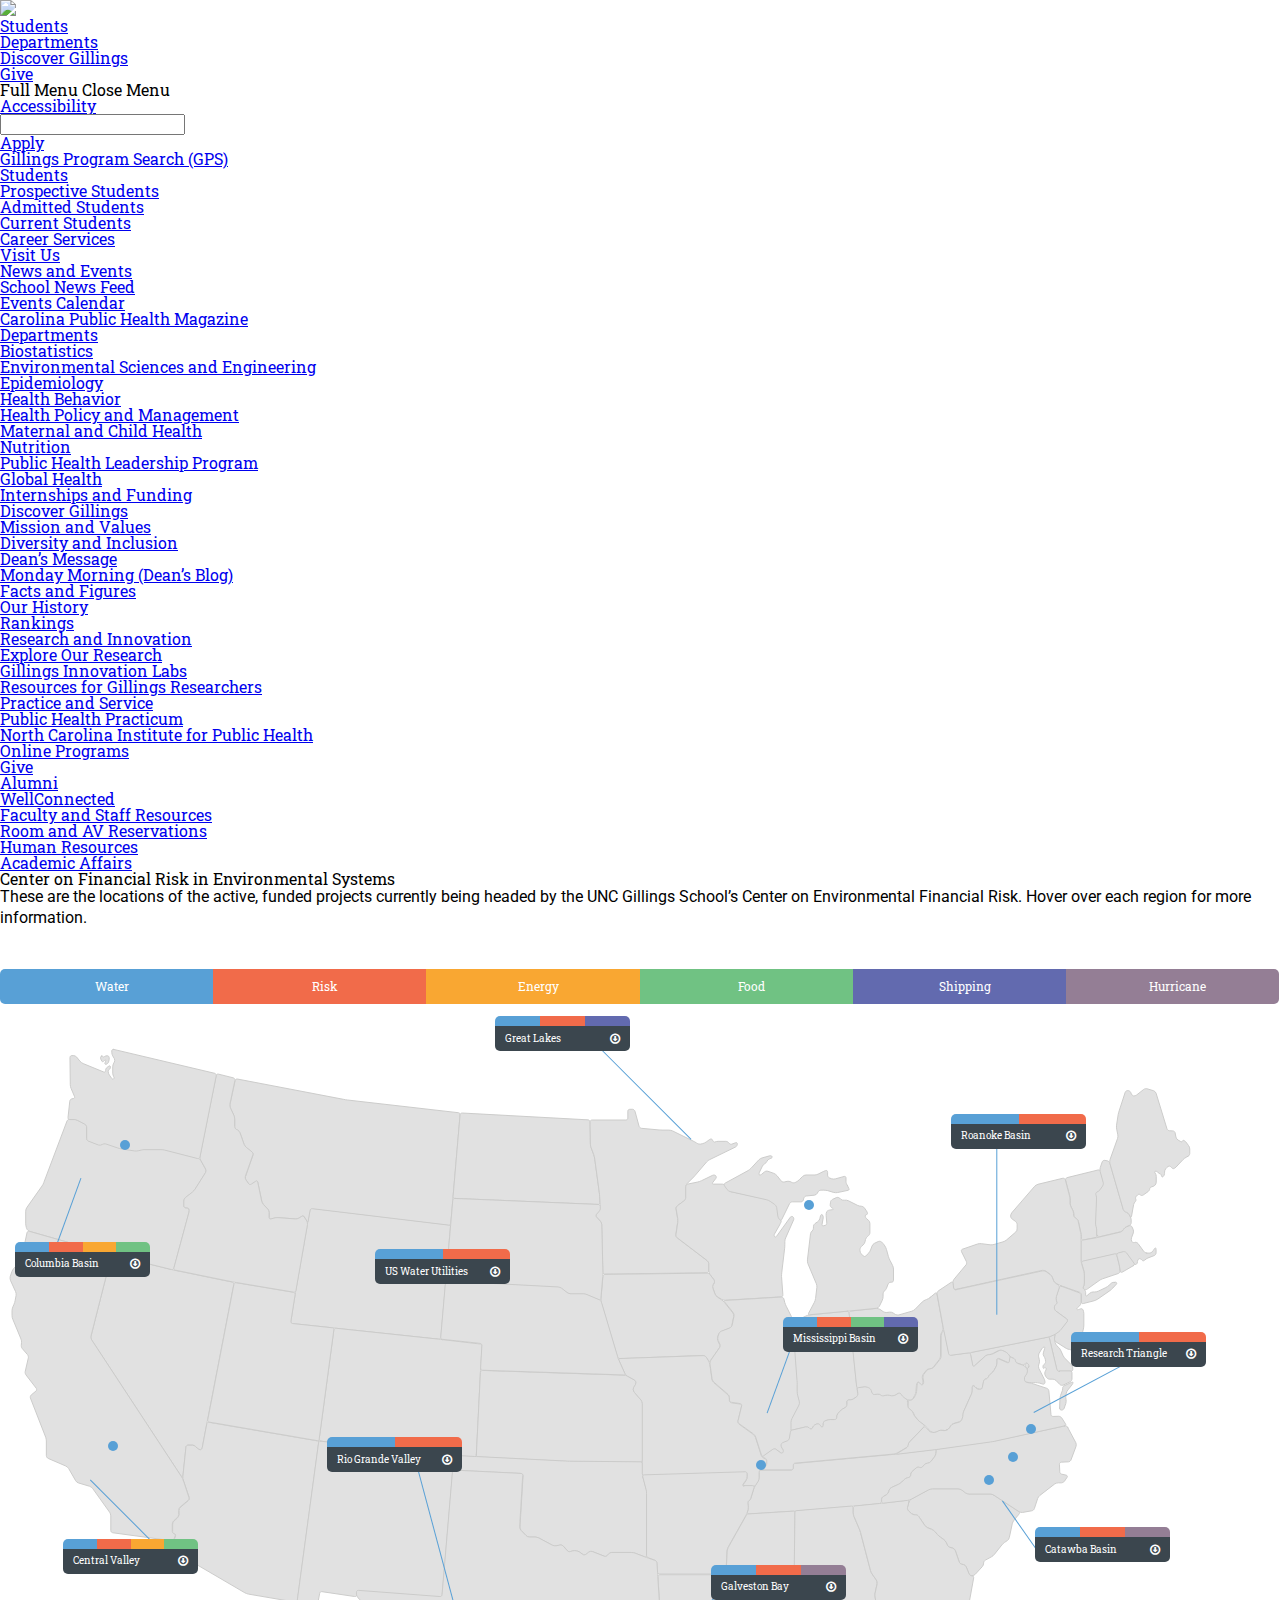
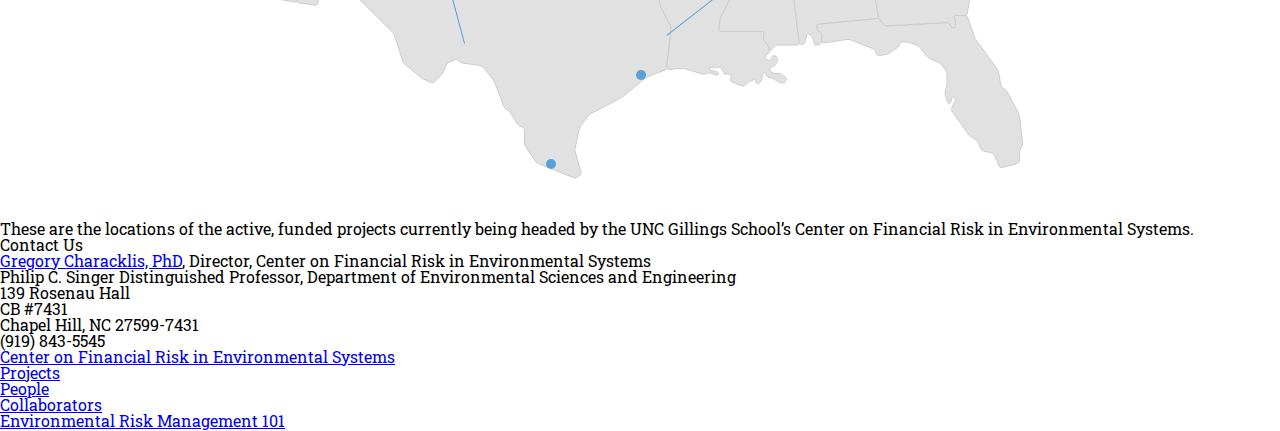
==== index.html @ cd3df19e "fontawesome" ====
<!DOCTYPE html>
<html>
<head>
    <meta charset="utf-8">
    <meta name="viewport" content="width=device-width, initial-scale=1">
    <title>Map</title>
    <link rel="stylesheet" type="text/css" href="https://sph.unc.edu/wp-content/themes/sph-wp-theme-2014/css/style.css"/>
    <link href="https://maxcdn.bootstrapcdn.com/font-awesome/4.7.0/css/font-awesome.min.css" rel="stylesheet" integrity="sha384-wvfXpqpZZVQGK6TAh5PVlGOfQNHSoD2xbE+QkPxCAFlNEevoEH3Sl0sibVcOQVnN" crossorigin="anonymous">
    <link rel="stylesheet" href="assets/icomoon/style.css">
    <link rel="stylesheet" href="public/css/style.css">
    <link href="https://fonts.googleapis.com/css?family=Roboto:300,400,500|Roboto+Slab" rel="stylesheet">

</head>
<body>
    <header class="header_bu" style="border-top:none;">

        <div class="container">
            <!-- TODO: Logo needs retina -->
            <div class="row clearfix">
                <div class="col-lg-12 bu-header-wrap">
                    <div class="bu-header-wrap-inner">
                        <!-- iModules Logo Scraper BEGIN -->
                        <a href="http://sph.unc.edu" class="header_logo">
                            <img src="http://sph.unc.edu/wp-content/themes/sph-wp-theme-2014/images/logo_bu_header.png">
                        </a>
                        <!-- iModules Logo Scraper END -->

                        <div class="buh-quicklinks-wrap">
                            <li id="menu-item-273833" class="menu-item menu-item-type-post_type menu-item-object-students menu-item-273833"><a href="http://sph.unc.edu/students/students-home/">Students</a></li>
                            <li id="menu-item-273834" class="menu-item menu-item-type-post_type menu-item-object-resource-pages menu-item-273834"><a href="http://sph.unc.edu/resource-pages/sph-departments/">Departments</a></li>
                            <li id="menu-item-273836" class="menu-item menu-item-type-post_type menu-item-object-resource-pages menu-item-273836"><a href="http://sph.unc.edu/resource-pages/about-the-school/">Discover Gillings</a></li>
                            <li id="menu-item-303983" class="menu-item menu-item-type-post_type menu-item-object-gift menu-item-303983"><a href="http://sph.unc.edu/gift/campaign/">Give</a></li>
                        </div>

                        <div class="buh-buttons-wrap">
                            <div id="buh_tog" class="tog closed">
                                <span class="tog_text_closed">Full Menu</span>
                                <span class="tog_text_open">Close Menu</span>
                                <span class="burger"></span>
                            </div>
                            <ul class="social_bar">
                                <li id="menu-item-205423" class="facebook menu-item menu-item-type-custom menu-item-object-custom menu-item-205423 main_nav_li"><a href="https://www.facebook.com/UNCpublichealth"></a></li>
                                <li id="menu-item-205424" class="twitter menu-item menu-item-type-custom menu-item-object-custom menu-item-205424 main_nav_li"><a href="https://twitter.com/uncpublichealth"></a></li>
                                <li id="menu-item-205425" class="flickr menu-item menu-item-type-custom menu-item-object-custom menu-item-205425 main_nav_li"><a href="https://www.flickr.com/photos/uncsph/collections/"></a></li>
                                <li id="menu-item-205426" class="youtube menu-item menu-item-type-custom menu-item-object-custom menu-item-205426 main_nav_li"><a href="https://www.youtube.com/user/UNCpublichealth"></a></li>
                                <li id="menu-item-205429" class="linkedin menu-item menu-item-type-custom menu-item-object-custom menu-item-205429 main_nav_li"><a href="http://www.linkedin.com/groups/UNC-Gillings-School-Global-Public-828397/about"></a></li>
                            </ul>
                            <p class="text-center">
                                <a id="accessibility_link" href="http://digitalaccess.unc.edu/report">Accessibility</a>
                            </p>
                        </div>

                        <div class="buh-search-wrap">
                            <form role="search" method="get" action="http://sph.unc.edu/">
                                <input type="search" class="buh-search" value="" name="s" title="Search for:">
                            </form>
                        </div>

                        <div style="clear:both;"></div>
                    </div><!-- .bu-header-wrap-inner -->
                </div><!-- bu-header-wrap col -->
            </div><!-- row -->
        </div><!-- container -->

        <div class="buh-drawer-wrap">
            <div class="buh-drawer">
                <div class="container">
                    <div class="row">
                        <div class="col-lg-10 col-lg-offset-1">
                            <ul id="menu-home-page-open-menu" class="main_nav"><li id="menu-item-273757" class="menu-item menu-item-type-post_type menu-item-object-students menu-item-273757 li_depth_0 main_nav_li"><a href="http://sph.unc.edu/students/how-to-apply/">Apply</a></li>
                                <li id="menu-item-273765" class="menu-item menu-item-type-custom menu-item-object-custom menu-item-273765 li_depth_0 main_nav_li"><a href="http://sph.unc.edu/gps/">Gillings Program Search (GPS)</a></li>
                                <li id="menu-item-273758" class="menu-item menu-item-type-post_type menu-item-object-students menu-item-has-children menu-item-273758 li_depth_0 main_nav_li"><a href="http://sph.unc.edu/students/students-home/">Students</a>
                                    <ul class="ul_depth_0 sub_menu">
                                        <li id="menu-item-273759" class="menu-item menu-item-type-post_type menu-item-object-students menu-item-273759 li_depth_1"><a href="http://sph.unc.edu/students/prospective-students/">Prospective Students</a></li>
                                        <li id="menu-item-273760" class="menu-item menu-item-type-post_type menu-item-object-students menu-item-273760 li_depth_1"><a href="http://sph.unc.edu/students/admitted-students/">Admitted Students</a></li>
                                        <li id="menu-item-273761" class="menu-item menu-item-type-post_type menu-item-object-students menu-item-273761 li_depth_1"><a href="http://sph.unc.edu/students/current-students/">Current Students</a></li>
                                        <li id="menu-item-273763" class="menu-item menu-item-type-post_type menu-item-object-students menu-item-273763 li_depth_1"><a href="http://sph.unc.edu/students/career-services/">Career Services</a></li>
                                        <li id="menu-item-273764" class="menu-item menu-item-type-post_type menu-item-object-students menu-item-273764 li_depth_1"><a href="http://sph.unc.edu/students/visit-us/">Visit Us</a></li>
                                    </ul>
                                </li>
                                <li id="menu-item-273793" class="menu-item menu-item-type-post_type menu-item-object-comm menu-item-has-children menu-item-273793 li_depth_0 main_nav_li"><a href="http://sph.unc.edu/comm/sph-news/">News and Events</a>
                                    <ul class="ul_depth_0 sub_menu">
                                        <li id="menu-item-281294" class="menu-item menu-item-type-custom menu-item-object-custom menu-item-281294 li_depth_1"><a href="https://sph.unc.edu/category/school_news/">School News Feed</a></li>
                                        <li id="menu-item-273794" class="menu-item menu-item-type-custom menu-item-object-custom menu-item-273794 li_depth_1"><a href="http://sph.unc.edu/events-calendar/">Events Calendar</a></li>
                                        <li id="menu-item-273797" class="menu-item menu-item-type-post_type menu-item-object-cphm menu-item-273797 li_depth_1"><a href="http://sph.unc.edu/cphm/cph/"><i>Carolina Public Health</i> Magazine</a></li>
                                    </ul>
                                </li>
                                <li id="menu-item-273766" class="menu-item menu-item-type-post_type menu-item-object-resource-pages menu-item-has-children menu-item-273766 li_depth_0 main_nav_li"><a href="http://sph.unc.edu/resource-pages/sph-departments/">Departments</a>
                                    <ul class="ul_depth_0 sub_menu">
                                        <li id="menu-item-273767" class="menu-item menu-item-type-post_type menu-item-object-bios menu-item-273767 li_depth_1"><a href="http://sph.unc.edu/bios/biostatistics/">Biostatistics</a></li>
                                        <li id="menu-item-273769" class="menu-item menu-item-type-post_type menu-item-object-envr menu-item-273769 li_depth_1"><a href="http://sph.unc.edu/envr/environmental-sciences-and-engineering-home/">Environmental Sciences and Engineering</a></li>
                                        <li id="menu-item-273770" class="menu-item menu-item-type-post_type menu-item-object-epid menu-item-273770 li_depth_1"><a href="http://sph.unc.edu/epid/epidemiology-landing/">Epidemiology</a></li>
                                        <li id="menu-item-273781" class="menu-item menu-item-type-post_type menu-item-object-hb menu-item-273781 li_depth_1"><a href="http://sph.unc.edu/hb/health-behavior-home/">Health Behavior</a></li>
                                        <li id="menu-item-273780" class="menu-item menu-item-type-post_type menu-item-object-hpm menu-item-273780 li_depth_1"><a href="http://sph.unc.edu/hpm/health-policy-and-management-home/">Health Policy and Management</a></li>
                                        <li id="menu-item-273779" class="menu-item menu-item-type-post_type menu-item-object-mch menu-item-273779 li_depth_1"><a href="http://sph.unc.edu/mch/maternal-and-child-health/">Maternal and Child Health</a></li>
                                        <li id="menu-item-273778" class="menu-item menu-item-type-post_type menu-item-object-nutr menu-item-273778 li_depth_1"><a href="http://sph.unc.edu/nutr/unc-nutrition/">Nutrition</a></li>
                                        <li id="menu-item-273777" class="menu-item menu-item-type-post_type menu-item-object-phlp menu-item-273777 li_depth_1"><a href="http://sph.unc.edu/phlp/phlp/">Public Health Leadership Program</a></li>
                                    </ul>
                                </li>
                                <li id="menu-item-273802" class="menu-item menu-item-type-post_type menu-item-object-global-health menu-item-has-children menu-item-273802 li_depth_0 main_nav_li"><a href="http://sph.unc.edu/global-health/global-health/">Global Health</a>
                                    <ul class="ul_depth_0 sub_menu">
                                        <li id="menu-item-273803" class="menu-item menu-item-type-post_type menu-item-object-global-health menu-item-273803 li_depth_1"><a href="http://sph.unc.edu/global-health/ggg-internships-and-funding/">Internships and Funding</a></li>
                                    </ul>
                                </li>
                                <li id="menu-item-273784" class="menu-item menu-item-type-post_type menu-item-object-resource-pages menu-item-has-children menu-item-273784 li_depth_0 main_nav_li"><a href="http://sph.unc.edu/resource-pages/about-the-school/">Discover Gillings</a>
                                    <ul class="ul_depth_0 sub_menu">
                                        <li id="menu-item-273791" class="menu-item menu-item-type-post_type menu-item-object-resource-pages menu-item-273791 li_depth_1"><a href="http://sph.unc.edu/resource-pages/mission-statement/">Mission and Values</a></li>
                                        <li id="menu-item-281296" class="menu-item menu-item-type-post_type menu-item-object-resource-pages menu-item-281296 li_depth_1"><a href="http://sph.unc.edu/resource-pages/diversity/">Diversity and Inclusion</a></li>
                                        <li id="menu-item-273785" class="menu-item menu-item-type-post_type menu-item-object-resource-pages menu-item-273785 li_depth_1"><a href="http://sph.unc.edu/resource-pages/deans-message/">Dean’s Message</a></li>
                                        <li id="menu-item-273786" class="menu-item menu-item-type-custom menu-item-object-custom menu-item-273786 li_depth_1"><a href="http://mondaymorning.web.unc.edu/">Monday Morning (Dean’s Blog)</a></li>
                                        <li id="menu-item-273788" class="menu-item menu-item-type-post_type menu-item-object-resource-pages menu-item-273788 li_depth_1"><a href="http://sph.unc.edu/resource-pages/quick-facts/">Facts and Figures</a></li>
                                        <li id="menu-item-273790" class="menu-item menu-item-type-post_type menu-item-object-resource-pages menu-item-273790 li_depth_1"><a href="http://sph.unc.edu/resource-pages/school-history/">Our History</a></li>
                                        <li id="menu-item-273789" class="menu-item menu-item-type-post_type menu-item-object-resource-pages menu-item-273789 li_depth_1"><a href="http://sph.unc.edu/resource-pages/reputation/">Rankings</a></li>
                                    </ul>
                                </li>
                                <li id="menu-item-273805" class="menu-item menu-item-type-post_type menu-item-object-sph-research menu-item-has-children menu-item-273805 li_depth_0 main_nav_li"><a href="http://sph.unc.edu/research/research/">Research and Innovation</a>
                                    <ul class="ul_depth_0 sub_menu">
                                        <li id="menu-item-295134" class="menu-item menu-item-type-post_type menu-item-object-sph-research menu-item-295134 li_depth_1"><a href="http://sph.unc.edu/research/explore-landing/">Explore Our Research</a></li>
                                        <li id="menu-item-305149" class="menu-item menu-item-type-post_type menu-item-object-innovation menu-item-305149 li_depth_1"><a href="http://sph.unc.edu/innovation/gillings-innovation-labs/">Gillings Innovation Labs</a></li>
                                        <li id="menu-item-281292" class="menu-item menu-item-type-post_type menu-item-object-sph-research menu-item-281292 li_depth_1"><a href="http://sph.unc.edu/research/guide/">Resources for Gillings Researchers</a></li>
                                    </ul>
                                </li>
                                <li id="menu-item-274379" class="menu-item menu-item-type-post_type menu-item-object-nciph menu-item-has-children menu-item-274379 li_depth_0 main_nav_li"><a href="http://sph.unc.edu/nciph/community-engaged-learning/">Practice and Service</a>
                                    <ul class="ul_depth_0 sub_menu">
                                        <li id="menu-item-274381" class="menu-item menu-item-type-post_type menu-item-object-nciph menu-item-274381 li_depth_1"><a href="http://sph.unc.edu/nciph/public-health-practicum/">Public Health Practicum</a></li>
                                        <li id="menu-item-274395" class="menu-item menu-item-type-post_type menu-item-object-nciph menu-item-274395 li_depth_1"><a href="http://sph.unc.edu/nciph/nciph-home/">North Carolina Institute for Public Health</a></li>
                                    </ul>
                                </li>
                                <li id="menu-item-273804" class="menu-item menu-item-type-post_type menu-item-object-resource-pages menu-item-273804 li_depth_0 main_nav_li"><a href="http://sph.unc.edu/resource-pages/online-programs/">Online Programs</a></li>
                                <li id="menu-item-303985" class="menu-item menu-item-type-post_type menu-item-object-gift menu-item-303985 li_depth_0 main_nav_li"><a href="http://sph.unc.edu/gift/campaign/">Give</a></li>
                                <li id="menu-item-273825" class="menu-item menu-item-type-post_type menu-item-object-alumni-pages menu-item-has-children menu-item-273825 li_depth_0 main_nav_li"><a href="http://sph.unc.edu/alumni-pages/alumni/">Alumni</a>
                                    <ul class="ul_depth_0 sub_menu">
                                        <li id="menu-item-273826" class="menu-item menu-item-type-post_type menu-item-object-alumni-pages menu-item-273826 li_depth_1"><a href="http://sph.unc.edu/alumni-pages/wellconnected/">WellConnected</a></li>
                                    </ul>
                                </li>
                                <li id="menu-item-273827" class="menu-item menu-item-type-post_type menu-item-object-resource-pages menu-item-has-children menu-item-273827 li_depth_0 main_nav_li"><a href="http://sph.unc.edu/resource-pages/sph-resources/">Faculty and Staff Resources</a>
                                    <ul class="ul_depth_0 sub_menu">
                                        <li id="menu-item-273829" class="menu-item menu-item-type-post_type menu-item-object-resource-pages menu-item-273829 li_depth_1"><a href="http://sph.unc.edu/resource-pages/room-av-reservations/">Room and AV Reservations</a></li>
                                        <li id="menu-item-273830" class="menu-item menu-item-type-post_type menu-item-object-page menu-item-273830 li_depth_1"><a href="http://sph.unc.edu/sph-hr/">Human Resources</a></li>
                                        <li id="menu-item-273831" class="menu-item menu-item-type-post_type menu-item-object-resource-pages menu-item-273831 li_depth_1"><a href="http://sph.unc.edu/resource-pages/academic-affairs/">Academic Affairs</a></li>
                                    </ul>
                                </li>
                            </ul>
                        </div>
                    </div>
                </div>
            </div>
        </div>

        <div class="imod_wrap" style="display:none;">
            <!-- iModules Nav Scraper BEGIN -->
            <div>
                <style>
                #ContentTopNav .social_bar{
                    display: none !important;
                }
                </style>
                <nav>
                    <ul id="menu-imodules-wellconnect-menu" class="main_nav"><li id="menu-item-287589" class="menu-item menu-item-type-custom menu-item-object-custom menu-item-287589 main_nav_li"><a href="http://sph.unc.edu/resource-pages/about-the-school/">Discover Gillings</a></li>
                        <li id="menu-item-287590" class="menu-item menu-item-type-custom menu-item-object-custom menu-item-287590 main_nav_li"><a href="http://sph.unc.edu/students/students-home/">Students</a></li>
                        <li id="menu-item-287591" class="menu-item menu-item-type-custom menu-item-object-custom menu-item-287591 main_nav_li"><a href="http://sph.unc.edu/resource-pages/sph-departments/">Departments</a></li>
                        <li id="menu-item-287592" class="menu-item menu-item-type-custom menu-item-object-custom menu-item-287592 main_nav_li"><a href="http://sph.unc.edu/alumni-pages/alumni/">Alumni</a></li>
                        <li id="menu-item-287593" class="menu-item menu-item-type-custom menu-item-object-custom menu-item-287593 main_nav_li"><a href="http://sph.unc.edu/gift/make-a-gift/">Give</a></li>
                    </ul>
                </nav>
            </div>
            <!-- iModules Nav Scraper END -->
        </div>
    </header>


        <div id="main_content">
            <div class="container">
                <div class="row">

                    <div class="col-sm-9 page_content">
                        <div class="page_title">
                            <h1>Center on Financial Risk in Environmental Systems</h1>
                        </div>
                        <p class="ra-main-copy">
                            These are the locations of the active, funded projects currently being headed by the UNC Gillings School’s Center on Environmental Financial Risk. Hover over each region for more information.
                        </p>

                        <div class="legend">
                            <div class="key key--blue">
                                <i class="icon-water-simple"></i>
                                <span class="key-text">Water</span>
                            </div>

                            <div class="key key--red">
                                <i class="icon-risk-simple"></i>
                                <span class="key-text">Risk</span>
                            </div>

                            <div class="key key--yellow">
                                <i class="icon-bolt-simple"></i>
                                <span class="key-text">Energy</span>
                            </div>

                            <div class="key key--green">
                                <i class="icon-leaf-simple"></i>
                                <span class="key-text">Food</span>
                            </div>

                            <div class="key key--purple">
                                <i class="icon-ship-simple"></i>
                                <span class="key-text">Shipping</span>
                            </div>

                            <div class="key key--dark-purple">
                                <i class="icon-hurricane-simple"></i>
                                <span class="key-text">Hurricane</span>
                            </div>


                        </div>

                        <div class="map-wrapper">

                            <div id="map" class="">
                                <div class="dot-container">
                                    <div id="columbia-basin--dot" class="dot">

                                    </div>
                                    <div id="central-valley--dot" class="dot">

                                    </div>
                                    <div id="great-lakes--dot" class="dot">

                                    </div>
                                    <div id="mississippi-basin--dot" class="dot">

                                    </div>
                                    <div id="rio-grande-valley--dot" class="dot">

                                    </div>
                                    <div id="galveston-bay--dot" class="dot">

                                    </div>
                                    <div id="catawba-basin--dot" class="dot">

                                    </div>
                                    <div id="roanoke-basin--dot" class="dot">

                                    </div>
                                    <div id="research-triangle--dot" class="dot">

                                    </div>
                                </div>
                                <div class="tooltip-container">
                                    <div id="columbia-basin" class="tooltip-wrapper">
                                        <article class="map-tooltip">
                                            <div class="top">
                                                <div class="icon-container--blue icon-container">
                                                    <span class="icon-water icon">
                                                        <span class="path1"></span>
                                                        <span class="path2"></span>
                                                        <span class="path3"></span>
                                                    </span>
                                                </div>
                                                <div class="icon-container--red icon-container">
                                                    <span class="icon-risk icon">
                                                        <span class="path1"></span>
                                                        <span class="path2"></span>
                                                        <span class="path3"></span>
                                                        <span class="path4"></span>
                                                    </span>
                                                </div>
                                                <div class="icon-container--yellow icon-container">
                                                    <span class="icon-bolt icon">
                                                        <span class="path1"></span>
                                                        <span class="path2"></span>
                                                        <span class="path3"></span>
                                                    </span>
                                                </div>
                                                <div class="icon-container--green icon-container">
                                                    <span class="icon-leaf icon">
                                                        <span class="path1"></span>
                                                        <span class="path2"></span>
                                                        <span class="path3"></span>
                                                    </span>
                                                </div>
                                            </div>
                                            <h3 class="header">
                                                Columbia Basin
                                                <i class="fa fa-arrow-circle-o-down" aria-hidden="true"></i>
                                            </h3>
                                            <div class="content" style="background-image: url('assets/images/columbia-basin.jpg')">
                                                <a class="tooltip__link" href="https://sph.unc.edu/cefr/center-on-environmental-financial-risk-columbia-basin/">
                                                    <p>
                                                        In hydropower-dominated systems, too much water can be a challenging operational and financial situation, especially as systems incorporate growing amounts of renewable energy.
                                                    </p>
                                                    <i class="fa fa-arrow-circle-o-right" aria-hidden="true"></i>
                                                </a>
                                            </div>
                                        </article>
                                    </div>

                                    <div id="central-valley" class="tooltip-wrapper">
                                        <article class="map-tooltip">
                                            <div class="top">
                                                <div class="icon-container--blue icon-container">
                                                    <span class="icon-water icon">
                                                        <span class="path1"></span>
                                                        <span class="path2"></span>
                                                        <span class="path3"></span>
                                                    </span>
                                                </div>
                                                <div class="icon-container--red icon-container">
                                                    <span class="icon-risk icon">
                                                        <span class="path1"></span>
                                                        <span class="path2"></span>
                                                        <span class="path3"></span>
                                                        <span class="path4"></span>
                                                    </span>
                                                </div>
                                                <div class="icon-container--yellow icon-container">
                                                    <span class="icon-bolt icon">
                                                        <span class="path1"></span>
                                                        <span class="path2"></span>
                                                        <span class="path3"></span>
                                                    </span>
                                                </div>
                                                <div class="icon-container--green icon-container">
                                                    <span class="icon-leaf icon">
                                                        <span class="path1"></span>
                                                        <span class="path2"></span>
                                                        <span class="path3"></span>
                                                    </span>
                                                </div>
                                            </div>
                                            <h3 class="header">
                                                Central Valley
                                                <i class="fa fa-arrow-circle-o-down" aria-hidden="true"></i>
                                            </h3>
                                            <div class="content" style="background-image: url('assets/images/central-valley.jpg')">
                                                <a class="tooltip__link" href="https://sph.unc.edu/cefr/center-on-environmental-financial-risk-central-valley/">
                                                    <p>
                                                        Less precipitation translates into less hydropower and more expensive electricity, as well as increased groundwater pumping.  These combine to impose financial risk on agricultural and urban users, hindering infrastructure investment.
                                                    </p>
                                                    <i class="fa fa-arrow-circle-o-right" aria-hidden="true"></i>
                                                </a>
                                            </div>
                                        </article>
                                    </div>

                                    <div id="water-utilities" class="tooltip-wrapper">
                                        <article class="map-tooltip">
                                            <div class="top">
                                                <div class="icon-container--blue icon-container">
                                                    <span class="icon-water icon">
                                                        <span class="path1"></span>
                                                        <span class="path2"></span>
                                                        <span class="path3"></span>
                                                    </span>
                                                </div>
                                                <div class="icon-container--red icon-container">
                                                    <span class="icon-risk icon">
                                                        <span class="path1"></span>
                                                        <span class="path2"></span>
                                                        <span class="path3"></span>
                                                        <span class="path4"></span>
                                                    </span>
                                                </div>
                                            </div>
                                            <h3 class="header">
                                                US Water Utilities
                                                <i class="fa fa-arrow-circle-o-down" aria-hidden="true"></i>
                                            </h3>
                                            <div class="content" style="background-image: url('assets/images/water-utilities.jpg')">
                                                <p>
                                                    Drought imposes financial risks on water utilities that can be managed with financial instruments. The cost of these instruments can be significantly reduced by pooling risks across geographically dispersed utilities
                                                </p>
                                                <!-- <i class="fa fa-arrow-circle-o-right" aria-hidden="true"></i> -->
                                            </div>
                                        </article>
                                    </div>

                                    <div id="rio-grande-valley" class="tooltip-wrapper">
                                        <article class="map-tooltip">
                                            <div class="top">
                                                <div class="icon-container--blue icon-container">
                                                    <span class="icon-water icon">
                                                        <span class="path1"></span>
                                                        <span class="path2"></span>
                                                        <span class="path3"></span>
                                                    </span>
                                                </div>
                                                <div class="icon-container--red icon-container">
                                                    <span class="icon-risk icon">
                                                        <span class="path1"></span>
                                                        <span class="path2"></span>
                                                        <span class="path3"></span>
                                                        <span class="path4"></span>
                                                    </span>
                                                </div>
                                            </div>
                                            <h3 class="header">
                                                Rio Grande Valley
                                                <i class="fa fa-arrow-circle-o-down" aria-hidden="true"></i>
                                            </h3>
                                            <div class="content" style="background-image: url('assets/images/rio-grande-valley.jpg')">
                                                <p>
                                                    Water markets provide opportunities for temporary transfers (e.g., spot leases) that can significantly lower expected costs while maintaining supply reliability, but these lead to highly variable costs that can be difficult to manage.
                                                </p>
                                                <!-- <i class="fa fa-arrow-circle-o-right" aria-hidden="true"></i> -->
                                            </div>
                                        </article>
                                    </div>

                                    <div id="great-lakes" class="tooltip-wrapper">
                                        <article class="map-tooltip">
                                            <div class="top">
                                                <div class="icon-container--blue icon-container">
                                                    <span class="icon-water icon">
                                                        <span class="path1"></span>
                                                        <span class="path2"></span>
                                                        <span class="path3"></span>
                                                    </span>
                                                </div>
                                                <div class="icon-container--red icon-container">
                                                    <span class="icon-risk icon">
                                                        <span class="path1"></span>
                                                        <span class="path2"></span>
                                                        <span class="path3"></span>
                                                        <span class="path4"></span>
                                                    </span>
                                                </div>
                                                <div class="icon-container--purple icon-container">
                                                    <span class="icon-ship icon">
                                                        <span class="path1"></span>
                                                        <span class="path2"></span>
                                                        <span class="path3"></span>
                                                        <span class="path4"></span>
                                                    </span>
                                                </div>
                                            </div>
                                            <h3 class="header">
                                                Great Lakes
                                                <i class="fa fa-arrow-circle-o-down" aria-hidden="true"></i>
                                            </h3>
                                            <div class="content" style="background-image: url('assets/images/great-lakes.jpg')">
                                                <p>
                                                    Low water levels impose financial risks on both shipping firms and hydropower producers in the Great Lakes. Index insurance linked to water level behavior can be used to effectively manage these risks.
                                                </p>
                                                <!-- <i class="fa fa-arrow-circle-o-right" aria-hidden="true"></i> -->
                                            </div>
                                        </article>
                                    </div>

                                    <div id="mississippi-basin" class="tooltip-wrapper">
                                        <article class="map-tooltip">
                                            <div class="top">
                                                <div class="icon-container--blue icon-container">
                                                    <span class="icon-water icon">
                                                        <span class="path1"></span>
                                                        <span class="path2"></span>
                                                        <span class="path3"></span>
                                                    </span>
                                                </div>
                                                <div class="icon-container--red icon-container">
                                                    <span class="icon-risk icon">
                                                        <span class="path1"></span>
                                                        <span class="path2"></span>
                                                        <span class="path3"></span>
                                                        <span class="path4"></span>
                                                    </span>
                                                </div>
                                                <div class="icon-container--green icon-container">
                                                    <span class="icon-leaf icon">
                                                        <span class="path1"></span>
                                                        <span class="path2"></span>
                                                        <span class="path3"></span>
                                                    </span>
                                                </div>
                                                <div class="icon-container--purple icon-container">
                                                    <span class="icon-ship icon">
                                                        <span class="path1"></span>
                                                        <span class="path2"></span>
                                                        <span class="path3"></span>
                                                        <span class="path4"></span>
                                                    </span>
                                                </div>
                                            </div>
                                            <h3 class="header">
                                                Mississippi Basin
                                                <i class="fa fa-arrow-circle-o-down" aria-hidden="true"></i>
                                            </h3>
                                            <div class="content" style="background-image: url('assets/images/mississippi-basin.jpg')">
                                                <p>
                                                    The combination of reduced harvests and navigation disruptions on the Mississippi River during Midwestern drought results in serious financial consequences for barge operators, farmers and large agricultural products firms.
                                                </p>
                                                <!-- <i class="fa fa-arrow-circle-o-right" aria-hidden="true"></i> -->
                                            </div>
                                        </article>
                                    </div>

                                    <div id="galveston-bay" class="tooltip-wrapper">
                                        <article class="map-tooltip">
                                            <div class="top">
                                                <div class="icon-container--blue icon-container">
                                                    <span class="icon-water icon">
                                                        <span class="path1"></span>
                                                        <span class="path2"></span>
                                                        <span class="path3"></span>
                                                    </span>
                                                </div>
                                                <div class="icon-container--red icon-container">
                                                    <span class="icon-risk icon">
                                                        <span class="path1"></span>
                                                        <span class="path2"></span>
                                                        <span class="path3"></span>
                                                        <span class="path4"></span>
                                                    </span>
                                                </div>
                                                <div class="icon-container--dark-purple icon-container">
                                                    <span class="icon-hurricane icon">
                                                        <span class="path1"></span>
                                                        <span class="path2"></span>
                                                        <span class="path3"></span>
                                                    </span>
                                                </div>
                                            </div>
                                            <h3 class="header">
                                                Galveston Bay
                                                <i class="fa fa-arrow-circle-o-down" aria-hidden="true"></i>
                                            </h3>
                                            <div class="content" style="background-image: url('assets/images/galveston-bay.jpg')">
                                                <p>
                                                    Hurricanes lead to contaminant releases that are extremely expensive to remediate.  Developing strategies for managing the resulting financial risks can facilitate quicker, more effective cleanup that protects public health.
                                                </p>
                                                <!-- <i class="fa fa-arrow-circle-o-right" aria-hidden="true"></i> -->
                                            </div>
                                        </article>
                                    </div>

                                    <div id="catawba-basin" class="tooltip-wrapper">
                                        <article class="map-tooltip">
                                            <div class="top">
                                                <div class="icon-container--blue icon-container">
                                                    <span class="icon-water icon">
                                                        <span class="path1"></span>
                                                        <span class="path2"></span>
                                                        <span class="path3"></span>
                                                    </span>
                                                </div>
                                                <div class="icon-container--red icon-container">
                                                    <span class="icon-risk icon">
                                                        <span class="path1"></span>
                                                        <span class="path2"></span>
                                                        <span class="path3"></span>
                                                        <span class="path4"></span>
                                                    </span>
                                                </div>
                                                <div class="icon-container--dark-purple icon-container">
                                                    <span class="icon-hurricane icon">
                                                        <span class="path1"></span>
                                                        <span class="path2"></span>
                                                        <span class="path3"></span>
                                                    </span>
                                                </div>
                                            </div>
                                            <h3 class="header">
                                                Catawba Basin
                                                <i class="fa fa-arrow-circle-o-down" aria-hidden="true"></i>
                                            </h3>
                                            <div class="content" style="background-image: url('assets/images/catawba-basin.jpg')">
                                                <a class="tooltip__link" href="https://sph.unc.edu/cefrm/center-on-environmental-financial-risk-catawba-river-basin/">
                                                    <p>
                                                        A potential important – though under studied - measure of power utilities' exposure to drought is how utilities' investors (shareholders and bond holders) are impacted by drought.
                                                    </p>
                                                    <i class="fa fa-arrow-circle-o-right" aria-hidden="true"></i>
                                                </a>
                                            </div>
                                        </article>
                                    </div>

                                    <div id="research-triangle" class="tooltip-wrapper">
                                        <article class="map-tooltip">
                                            <div class="top">
                                                <div class="icon-container--blue icon-container">
                                                    <span class="icon-water icon">
                                                        <span class="path1"></span>
                                                        <span class="path2"></span>
                                                        <span class="path3"></span>
                                                    </span>
                                                </div>
                                                <div class="icon-container--red icon-container">
                                                    <span class="icon-risk icon">
                                                        <span class="path1"></span>
                                                        <span class="path2"></span>
                                                        <span class="path3"></span>
                                                        <span class="path4"></span>
                                                    </span>
                                                </div>
                                            </div>
                                            <h3 class="header">
                                                Research Triangle
                                                <i class="fa fa-arrow-circle-o-down" aria-hidden="true"></i>
                                            </h3>
                                            <div class="content" style="background-image: url('assets/images/research-triangle.jpg')">
                                                <a class="tooltip__link" href="https://sph.unc.edu/cefr/center-on-environmental-financial-risk-research-triangle/">
                                                    <p>
                                                        From water transfers to index insurance to infrastructure sequencing, a wide variety of physical and financial tools can help water utilities combat the financial risks of water scarcity.
                                                    </p>
                                                    <i class="fa fa-arrow-circle-o-right" aria-hidden="true"></i>
                                                </a>
                                            </div>
                                        </article>
                                    </div>

                                    <div id="roanoke-basin" class="tooltip-wrapper">
                                        <article class="map-tooltip">
                                            <div class="top">
                                                <div class="icon-container--blue icon-container">
                                                    <span class="icon-water icon">
                                                        <span class="path1"></span>
                                                        <span class="path2"></span>
                                                        <span class="path3"></span>
                                                    </span>
                                                </div>
                                                <div class="icon-container--red icon-container">
                                                    <span class="icon-risk icon">
                                                        <span class="path1"></span>
                                                        <span class="path2"></span>
                                                        <span class="path3"></span>
                                                        <span class="path4"></span>
                                                    </span>
                                                </div>
                                            </div>
                                            <h3 class="header">
                                                Roanoke Basin
                                                <i class="fa fa-arrow-circle-o-down" aria-hidden="true"></i>
                                            </h3>
                                            <div class="content" style="background-image: url('assets/images/roanoke-basin.jpg')">
                                                <p>
                                                    Designing risk management tools to protect hydropower producers against drought involves an understanding of both hydrological risk and electricity price risk, which often tracks the price of natural gas.
                                                </p>
                                                <!-- <i class="fa fa-arrow-circle-o-right" aria-hidden="true"></i> -->
                                            </div>
                                        </article>
                                    </div>
                                </div>

                                <div id="svg" class="svg-container">
                                    <?xml version="1.0" encoding="utf-8"?>
                                    <!-- Generator: Adobe Illustrator 22.0.0, SVG Export Plug-In . SVG Version: 6.00 Build 0)  -->
                                    <svg version="1.1" id="Layer_1" xmlns="http://www.w3.org/2000/svg" xmlns:xlink="http://www.w3.org/1999/xlink" x="0px" y="0px"
                                    viewBox="0 0 737.6 461" style="enable-background:new 0 0 737.6 461;" xml:space="preserve">
                                        <style type="text/css">
                                        #svg .st0{opacity:0.4;fill:#FFFFFF;}
                                        #svg .st1{fill:#E1E1E1;}
                                        #svg .st2{fill:none;stroke:#CBCBCA;stroke-width:0.6043;stroke-linecap:round;stroke-linejoin:round;stroke-miterlimit:10;}
                                        </style>
                                        <g>
                                            <path class="st0" d="M735.5,61.4l-1.7-2.1c-0.5-0.7-2.5-2.9-5.4-3.3c-0.7-2.8-3.1-5-5.9-5.7l-5.8-18.9c-0.8-2.7-3.1-4.9-5.8-5.7
                                            l-4-1.2c-2.6-0.8-5.7-0.2-7.8,1.5l-1.2,0.9c-1.4-1-3.1-1.5-4.8-1.5c-3.4,0-6.6,2.3-7.6,5.5l-3.6,11.3c-0.3,1-0.6,2.4-0.8,3.4
                                            l-1,6.5c-0.2,1.4-0.1,3.3,0.1,4.6l0.7,2.9l-3.2,8.8c-2.7,0.5-5.1,2.4-6,5.2l-0.4,1.3L654.4,79c-0.4,0.1-0.8,0.2-1.1,0.4
                                            c-0.4,0-0.8,0.1-1.2,0.2l-15.3,3.7c-1.9,0.5-4,1.7-5.3,3.2l-14,16.2c-1.4,1.7-2.3,4.1-2.3,6.2c0,2.5,1.3,5.1,3.2,6.7l-3.6,3
                                            c0,0,0,0-0.1,0l-5.2,1.5c0,0,0,0-0.1,0l-5.3-0.7c-1.6-0.2-3.7,0-5.2,0.5l-9.3,3.2c-2,0.7-3.7,2.2-4.5,4.2s-0.7,4.2,0.2,6.1l1.7,3.4
                                            l-5.6,6.8c-0.1,0.1-0.1,0.1-0.2,0.2c-0.1,0-0.2,0.1-0.2,0.1l-7.8,5.2c-0.4,0.3-0.9,0.6-1.2,1c-0.5,0.2-0.9,0.5-1.3,0.9l-3.1,2.6
                                            c-0.1,0.1-0.3,0.2-0.3,0.2l-0.8,0.3c-1.5,0.6-3.1,1.6-4.2,2.8l-4,4.1l-5.8,1.7c-1.1-0.7-2.5-1.2-3.8-1.4c0.3-1.1,0.5-2.2,0.5-3.3
                                            c0.7-0.9,1.2-1.9,1.6-2.7l0.1-0.4c2.7-1.2,4.6-3.8,4.6-6.9v-6.9c0-1.7-0.5-3.7-1.3-5.2l-1.6-3.1c-0.1-0.2-0.3-0.7-0.3-0.9l-1.2-4.4
                                            c-0.3-1.3-1-2.9-1.7-4l-0.4-0.6c-0.8-1.2-2-2.5-3.1-3.4l-0.1-0.1c-1.3-1-2.9-1.5-4.5-1.6v-4.4c0-1.7-0.6-3.5-1.6-5
                                            c0.1-0.4,0.1-0.8,0.1-1.2c0-2.5-1.4-4.6-1.9-5.4l-1.2-1.7c-1.5-2.1-4.1-3.4-6.6-3.6l-2-1c0.2-0.4,0.4-0.7,0.5-1.1
                                            c0.8-2.3,0.4-4.8-1.2-6.8l-0.8-1v-1.3c0-2.3-1-4.4-2.8-5.8c-1.8-1.4-4.2-1.8-6.4-1.2l-2.5,0.7c-1-2.7-3.5-4.6-6.4-4.6
                                            c-1.8,0-3.6,0.8-4.5,1.2l-3.3,1.7h-4.8c-2.4,0-4.9,1-6.6,2.7l-1.5,1.5c-1.3-0.4-2.6-0.5-3.9-0.4l-0.8-1.1c-0.8-1.1-2-2.1-3.2-2.8
                                            c0.5-0.5,0.8-1.1,1.1-1.7c0.9-1.8,0.9-3.9,0.1-5.7c-1.5-3.4-5.4-5.2-9.1-4.1l-4.6,1.3c-1.8,0.5-3.7,1.7-5,3l-4.6,5.1
                                            c-0.1,0.1-0.3,0.2-0.3,0.2L446,81.5c-0.4-0.9-1.1-1.8-1.9-2.5c-0.5-0.4-1.1-0.8-1.7-1.1l12.5-6c2.8-1.4,4.7-4.3,4.7-7.4v-0.2
                                            c0-2.4-1.2-4.7-3.2-6c-1.7-1.2-3.9-1.5-6-0.8c-1.2-0.7-2.7-1.1-4.1-1.1h-4.8c-0.9-0.6-1.8-1.1-2.9-1.3c-2.1-0.4-4.2,0.1-5.9,1.3
                                            l-1.9,1.4c-0.6-0.4-1.3-0.7-1.8-1l-12.6-6.2c-1.5-0.7-3.5-1.2-5.1-1.2h-3.6c-0.5,0-1.3,0-1.8-0.1l-7.6-0.7l-1.6-6.1
                                            c-0.9-3.4-4.1-5.9-7.6-5.9h-1.7c-3.9,0-7,2.9-7.5,6.6h-16c-0.4,0-0.7,0-1,0.1c-0.3-0.1-0.7-0.1-1-0.1L284.5,39h-1
                                            c-0.3-0.1-0.7-0.1-1-0.2L214.4,31c-0.5-0.1-1.4-0.2-1.9-0.3l-65.3-12.6c-0.3-0.1-0.7-0.1-1-0.1c-0.3-0.1-0.7-0.2-1-0.3l-9.3-2.1
                                            c-0.4-0.1-0.9-0.2-1.3-0.2c-0.4-0.2-0.8-0.3-1.2-0.4L71.3,0.2c-2.2-0.5-4.5-0.1-6.3,1.3c-0.9,0.7-1.6,1.5-2,2.5
                                            c-0.9,0-1.7,0.1-2.6,0.4C57.8,5.3,56,7.4,55.5,10l-1.8-0.8l-1.8-2.3c-1.6-2-4.3-3.3-6.9-3.3h-0.9c-2,0-3.9,0.8-5.4,2.2
                                            c-1.4,1.4-2.2,3.4-2.2,5.4l0.2,16.7c0,1.5,0.4,3.4,1,4.7l0.3,0.6c-0.9,1.1-1.4,2.5-1.6,4l-1.1,10.1v0.4c-0.1,0.1-0.1,0.2-0.1,0.4
                                            L20.9,86c-0.1,0.2-0.3,0.6-0.4,0.8L11.3,100c-1.1,1.6-1.8,3.9-1.8,5.8v7.8c0,1.4,0.3,3.2,0.8,4.6l0.1,0.2l-3.2,15.1l-3,3
                                            c-1.2,1.2-2.3,3-2.8,4.6l-1,3c-0.7,2.1-0.5,4.7,0.4,6.8l2.9,6.3l-0.4,2.5c0,0.2-0.2,0.7-0.3,0.9l-0.7,1.6c-0.6,1.4-1,3.3-1,4.8v3
                                            c0,1.5,0.4,3.3,0.9,4.7L7,186.5l-0.1,1.2c-0.2,2.4,0.6,5,2.1,6.8l1.8,2.1L9.3,203c-0.6,2.5,0,5.4,1.6,7.5l3.4,4.4
                                            c-2,2.2-2.6,5.5-1.5,8.3l9.3,23.9c0,0.1,0,0.2,0,0.2v8.9c0,3.2,2,6.2,4.9,7.5l10.1,4.3l3.9,6.7c1.2,2,3.2,3.7,5.5,4.3l5.7,1.7
                                            l9.5,13.3v8.2c0,3.8,2.9,7.1,6.7,7.7l28.5,3.9c0.6,2.1,2,4,3.9,5.1l46.3,27.1c1.2,0.7,3,1.4,4.4,1.6l28.6,4.9
                                            c0.5,0.1,0.9,0.1,1.4,0.1c0.4,0.1,0.8,0.2,1.3,0.3l10.2,1.4c0.3,0,0.7,0.1,1.1,0.1c3.7,0,6.8-2.6,7.5-6.2l0.3-1.5l14.3,2.1
                                            l20.4,20.3l4.9,15.4c0.6,1.8,1.8,3.6,3.2,4.8l9.2,7.8c1,0.8,2.4,1.7,3.6,2.2l5.1,2.3c3,1.3,6.7,0.6,9-1.7l4.2-4.2
                                            c1.1-1.1,2.1-2.7,2.7-4.1l1.1-2.8l0.2-0.1c1.2,0.7,2.7,1.3,4,1.5l9.2,1.3l5,6.3c0.1,0.1,0.2,0.4,0.3,0.4l5.5,14.4
                                            c0.7,1.8,2.1,3.6,3.7,4.7l1.2,0.8c0,0,0,0,0.1,0.1l3.5,5.8c0.9,1.5,2.4,3,4,3.8v5.3c0,1.9,0.7,4.1,1.8,5.8l6,8.8
                                            c1.1,1.6,2.9,3.1,4.7,3.8l22,8.9c0.9,0.4,2,0.6,3,0.6c2.1,0,4.1-0.8,5.6-2.1l1.6-1.4c2.3-2.1,3.2-5.5,2.4-8.4l-3.4-11.8l2.5-11.3
                                            l4-5.3l18.2-9.6c1-0.5,2.2-1.4,3.1-2l12.5-10.3c0.1-0.1,0.5-0.3,0.6-0.4l10.4-4.5c0,0,0.1,0,0.1-0.1h0.1l7.5-0.6h0.3l10.5,3
                                            c1.9,0.5,4.2,0.5,6.1-0.1h0.1l2.2,0.8c1.6,0.6,3.3,0.6,4.9,0c0.7,1.7,2.1,3.1,3.8,3.8l5.8,2.5c2.3,1,5.3,0.9,7.5-0.1l1-0.5
                                            c0.4-0.2,0.8-0.4,1.2-0.7c1,0.6,2.1,0.9,3.4,0.9c3,0,5.3-2,6.6-3.8l1.7,1.2c1.2,0.8,3,1.6,4.5,1.9l0.8,0.2c3.3,0.6,6.8-0.9,8.5-3.8
                                            l0.6-0.9c2-3.4,1.1-7.7-2-10.1l-2.6-2c-0.1-0.1-0.2-0.2-0.3-0.2c0.8-2,0.9-4.4,0.1-6.5h6.5c0.4,0,0.8,0,1.2-0.1
                                            c0.4,0.1,0.8,0.1,1.2,0.1h0.6c1.3,0,2.6-0.3,3.7-0.9c0.2,0.1,0.4,0.3,0.6,0.4c2,1.3,4.6,1.5,6.8,0.5l2.2-1c0.1,0,0.2-0.1,0.3-0.2
                                            h0.3l14-2l11.6,4.7l0.2,0.5c1.5,3.3,5.1,5.3,8.7,4.6l3.9-0.7c1.4-0.3,3.2-1,4.4-1.8l5.1-3.3c0.9-0.6,1.8-1.4,2.4-2.3l3.3,1.2
                                            l3.7,4.8c1,1.3,2.6,2.6,4.2,3.4l5.5,2.6l1.6,2.2v3.8c0,0.2-0.1,0.7-0.1,0.9l-0.8,3.5c-0.5,1.8-0.3,4.1,0.3,5.9l1.7,4.8
                                            c0.4,1.1,0.9,2,1.7,2.7c0.1,1.5,0.6,2.9,1.5,4.1l10.2,14.4c0.9,1.3,2.4,2.6,3.7,3.4l1.8,1.1l1.3,3c1,2.5,3.4,4.5,6,5.1l3.2,0.8
                                            l2.2,5c1.2,2.8,4,4.6,7.2,4.6c0.6,0,1.3-0.1,1.9-0.2l9.6-2.5c3.4-0.9,5.9-4.1,5.9-7.7v-4.9l0.1-0.1c1.3-1.8,2-4.4,1.7-6.6
                                            l-1.9-16.3c-0.2-1.5-0.7-3.2-1.4-4.5l-6.5-12.4c-0.7-1.4-2-2.9-3.3-3.9l-0.6-0.4l-1.1-6.4c-0.3-1.6-1.1-3.4-2-4.7l-12.7-17.8
                                            c-0.1-0.1-0.3-0.5-0.3-0.6l-4.2-11.6l3.8-20.8l3.9-4.2c0.9-1,1.7-2.3,2.1-3.7l1.9-1c1.4-0.7,2.9-2,3.8-3.2l4.5-5.8
                                            c0.1-0.1,0.3-0.3,0.3-0.3l1.7-1.1c1.9-1.3,3.4-3.5,3.9-5.8l1.7-8.1l2.3-2.8l4.6-0.8c2.9-0.5,5.6-2.8,6.5-5.6l1.7-5.3l7.9-6.1h1
                                            c2.8,0,5.6-1.6,7.1-3.9l1.6-2.4c1.3-2,1.5-4.5,0.7-6.6c-0.2-0.5-0.5-1-0.8-1.4c1.4-0.9,2.5-2.3,3.1-3.9l3.1-8.3
                                            c0.9-2.3,0.7-5.2-0.5-7.4l-4.9-9.4c-0.2-0.4-0.5-0.9-0.8-1.3c-0.2-0.5-0.4-0.9-0.7-1.3l-1.3-2c0.5-0.6,0.8-1.3,1.1-2l1-2.9
                                            c0.6-1.7,0.7-3.9,0.4-5.7l-0.1-0.3v-0.3l0.1-0.6l2.1-2.6c0.8-1,2.2-3.1,2.2-5.5c0-0.3,0-0.6-0.1-0.9c0-0.3,0.1-0.6,0.1-0.9V206
                                            c0-0.4,0-0.8-0.1-1.2c0.1-0.4,0.1-0.8,0.1-1.2v-0.8c0-1.3-0.3-2.6-0.9-3.8c1.5-1.6,2.4-3.8,2.4-6v-1.2l1.7-2.2
                                            c0.9-1.2,1.7-3,2.1-4.5l1.2-5c0.3-1.1,0.5-2.7,0.5-3.9v-7c0-0.3,0-0.7-0.1-1.1l1.5-0.4c1.3-0.3,3-1.1,4.2-1.9l7.5-5.2
                                            c0.9-0.7,2.2-1.7,2.9-2.6l2.2-2.4c1.5-1.7,2.2-4,1.7-6.2c0.1-0.1,0.2-0.1,0.4-0.2l6.9-4c0.3-0.2,0.6-0.4,0.9-0.6
                                            c0.3-0.1,0.6-0.3,0.9-0.4c0.6-0.4,1.2-0.8,1.7-1.3c1.7-0.1,3.4-0.9,4.7-2.1l3.7-1.4c3.1-1.2,5.2-4.3,5.2-7.6v-2.2
                                            c0-4.9-3.5-7.6-6.8-7.6c-1.6,0-3.1,0.6-4.4,1.7l-1.2-1.7c-0.5-0.7-1-1.2-1.7-1.7c0.5-2,0.2-4.3-0.7-6.1l-0.6-1.3v-2
                                            c0.1-0.2,0.1-0.4,0.1-0.6l1.2-6.4c0.4-0.5,0.7-1,1-1.6c0.8-0.2,1.7-0.6,2.4-1.1l3-2.1c1-0.7,1.9-1.7,2.5-2.8c0.7-0.4,1.4-0.8,2-1.3
                                            c1.2-1,2.1-2.5,2.7-4c0.7-0.2,1.5-0.6,2.1-1.1c1.3-0.9,2.3-2.3,2.9-3.8c3-0.2,5.2-2.2,5.8-2.9l4.3-4.6l0.1-0.1l0.9-0.4
                                            c2.9-1.3,4.9-4.3,4.9-7.5v-2.8C737.6,65.4,736.8,63.1,735.5,61.4z"/>
                                        </g>
                                        <g>
                                            <g>
                                                <g id="Wyoming_8_">
                                                    <path class="st1" d="M191.9,104.1c-0.7-0.1-1.3,0.4-1.4,1l-1.2,6.7c-0.1,0.7-0.3,1.7-0.4,2.4l-7.1,40.5c-0.1,0.7-0.3,1.7-0.4,2.4
                                                    l-2.6,16.5c-0.1,0.7,0.4,1.3,1,1.3l24.4,2.6c0.7,0.1,1.7,0.2,2.4,0.3l63.1,6.7c0.7,0.1,1.2-0.4,1.3-1.1l5.9-67.9
                                                    c0.1-0.7-0.4-1.3-1.1-1.3L191.9,104.1z"/>
                                                    <path class="st2" d="M191.9,104.1c-0.7-0.1-1.3,0.4-1.4,1l-1.2,6.7c-0.1,0.7-0.3,1.7-0.4,2.4l-7.1,40.5c-0.1,0.7-0.3,1.7-0.4,2.4
                                                    l-2.6,16.5c-0.1,0.7,0.4,1.3,1,1.3l24.4,2.6c0.7,0.1,1.7,0.2,2.4,0.3l63.1,6.7c0.7,0.1,1.2-0.4,1.3-1.1l5.9-67.9
                                                    c0.1-0.7-0.4-1.3-1.1-1.3L191.9,104.1z"/>
                                                </g>
                                                <g id="Montana_8_">
                                                    <path class="st1" d="M278.4,97.9L278.4,97.9c0,0,0-0.5,0.1-1.2l4.3-50.1c0.1-0.7-0.4-1.3-1.1-1.3l-68.1-7.8
                                                    c-0.7-0.1-1.7-0.2-2.4-0.4l-65.3-12.5c-0.7-0.1-1.3,0.3-1.4,1l-3.1,14.6c-0.1,0.7,0,1.7,0.3,2.3l2.1,4.5c0.3,0.6,0.5,1.6,0.5,2.3
                                                    v4.6c0,0.7,0.5,1.5,1,1.8l0.8,0.4c0.6,0.3,1.2,1.1,1.5,1.7l2.5,7.1c0.2,0.6,0.8,1.5,1.4,1.9l3.5,2.8c0.5,0.4,0.8,1.3,0.5,1.9
                                                    l-4.6,13.1c-0.2,0.6-0.1,1.6,0.3,2.1l1.7,2.4c0.4,0.5,1.2,0.7,1.7,0.3l2.7-1.8c0.6-0.4,1.1-0.1,1.2,0.5l2.4,11.5
                                                    c0.1,0.7,0.6,1.6,1.1,2.1l2.7,2.9c0.5,0.5,0.8,1.4,0.8,2.1v3c0,0.7,0.5,1.1,1.2,0.9l1.8-0.5c0.6-0.2,1.7-0.3,2.4-0.3l10.7,0.8
                                                    c0.7,0.1,1.7-0.2,2.2-0.5l1.7-1.1c0.6-0.4,1.3-0.2,1.6,0.4l1.5,2.7c0.3,0.6,0.7,0.5,0.8-0.1l1.2-6.7c0.1-0.7,0.7-1.1,1.4-1
                                                    l83.8,10.1c0.7,0.1,1.2-0.4,1.3-1.1l1.2-14C278.3,98.5,278.4,97.9,278.4,97.9z"/>
                                                    <path class="st2" d="M278.4,97.9L278.4,97.9c0,0,0-0.5,0.1-1.2l4.3-50.1c0.1-0.7-0.4-1.3-1.1-1.3l-68.1-7.8
                                                    c-0.7-0.1-1.7-0.2-2.4-0.4l-65.3-12.5c-0.7-0.1-1.3,0.3-1.4,1l-3.1,14.6c-0.1,0.7,0,1.7,0.3,2.3l2.1,4.5c0.3,0.6,0.5,1.6,0.5,2.3
                                                    v4.6c0,0.7,0.5,1.5,1,1.8l0.8,0.4c0.6,0.3,1.2,1.1,1.5,1.7l2.5,7.1c0.2,0.6,0.8,1.5,1.4,1.9l3.5,2.8c0.5,0.4,0.8,1.3,0.5,1.9
                                                    l-4.6,13.1c-0.2,0.6-0.1,1.6,0.3,2.1l1.7,2.4c0.4,0.5,1.2,0.7,1.7,0.3l2.7-1.8c0.6-0.4,1.1-0.1,1.2,0.5l2.4,11.5
                                                    c0.1,0.7,0.6,1.6,1.1,2.1l2.7,2.9c0.5,0.5,0.8,1.4,0.8,2.1v3c0,0.7,0.5,1.1,1.2,0.9l1.8-0.5c0.6-0.2,1.7-0.3,2.4-0.3l10.7,0.8
                                                    c0.7,0.1,1.7-0.2,2.2-0.5l1.7-1.1c0.6-0.4,1.3-0.2,1.6,0.4l1.5,2.7c0.3,0.6,0.7,0.5,0.8-0.1l1.2-6.7c0.1-0.7,0.7-1.1,1.4-1
                                                    l83.8,10.1c0.7,0.1,1.2-0.4,1.3-1.1l1.2-14C278.3,98.5,278.4,97.9,278.4,97.9z"/>
                                                </g>
                                                <g id="North_Dakota_8_">
                                                    <path class="st1" d="M365.5,73.3c-0.1-0.7-0.4-1.7-0.6-2.3l-1.5-4c-0.2-0.6-0.4-1.7-0.5-2.3L362.7,51c0-0.7-0.6-1.2-1.2-1.3
                                                    l-77.4-4.2c-0.7,0-1.3,0.5-1.3,1.1l-4.3,50.1c-0.1,0.7,0.4,1.2,1.1,1.3l88.1,3.7c0.7,0,1.2-0.5,1.1-1.2l-0.2-3.5
                                                    c0-0.7-0.1-1.7-0.2-2.4L365.5,73.3z"/>
                                                    <path class="st2" d="M365.5,73.3c-0.1-0.7-0.4-1.7-0.6-2.3l-1.5-4c-0.2-0.6-0.4-1.7-0.5-2.3L362.7,51c0-0.7-0.6-1.2-1.2-1.3
                                                    l-77.4-4.2c-0.7,0-1.3,0.5-1.3,1.1l-4.3,50.1c-0.1,0.7,0.4,1.2,1.1,1.3l88.1,3.7c0.7,0,1.2-0.5,1.1-1.2l-0.2-3.5
                                                    c0-0.7-0.1-1.7-0.2-2.4L365.5,73.3z"/>
                                                </g>
                                                <g id="Minnesota_8_">
                                                    <path class="st1" d="M420.6,99.5c0.5-0.4,1-1.3,1-1.9v-6.8c0-0.7,0.4-1.6,0.9-2.1l3.9-3.9c0.5-0.5,1.2-1.3,1.6-1.8l6.4-7.5
                                                    c0.4-0.5,1.3-1.2,1.9-1.4l15.8-7.7c0.6-0.3,1.1-1.1,1.1-1.7v-0.2c0-0.7-0.5-1-1.1-0.7l-2.2,0.8c-0.6,0.3-1.4,0-1.8-0.6l-0.1-0.1
                                                    c-0.4-0.6-1.2-1-1.9-1h-4.7c-0.7,0-1.5,0.2-1.9,0.4c-0.4,0.2-1-0.1-1.3-0.7l-0.3-0.6c-0.3-0.6-1-0.7-1.6-0.3l-2.2,1.6
                                                    c-0.5,0.4-1.5,0.8-2.1,1l-1.3,0.3c-0.6,0.1-1.6,0-2.2-0.4l-0.4-0.3c-0.6-0.4-1.5-0.9-2.1-1.2l-12.6-6.2c-0.6-0.3-1.6-0.5-2.3-0.5
                                                    h-3.6c-0.7,0-1.8-0.1-2.4-0.1l-10.8-1c-0.7-0.1-1.3-0.6-1.5-1.3l-2.5-9.2c-0.2-0.6-0.9-1.2-1.5-1.2h-1.7c-0.7,0-1.2,0.5-1.2,1.2
                                                    v4.2c0,0.7-0.5,1.2-1.2,1.2h-20.8c-0.7,0-1.2,0.5-1.2,1.2l0.2,13.6c0,0.7,0.2,1.7,0.5,2.3l1.5,4c0.2,0.6,0.5,1.7,0.6,2.3
                                                    l2.9,21.3c0.1,0.7,0.2,1.7,0.2,2.4l0.2,3.5c0,0.7,0.1,1.7,0.1,2.4v0.8c0,0.7-0.3,1.6-0.7,2.1l-1.6,1.8c-0.4,0.5-0.4,1.3,0,1.8
                                                    l2.4,2.6c0.4,0.5,0.8,1.4,0.8,2.1l0.7,29.3c0,0.7,0.6,1.2,1.2,1.2l62.7-0.8c0.7,0,1.2-0.6,1.2-1.2v-4.4c0-0.7-0.4-1.5-1-1.9
                                                    l-18.4-14c-0.5-0.4-0.9-1.3-0.8-1.9l1.1-7.5c0.1-0.7,0.1-1.7,0-2.4l-1-6c-0.1-0.7,0.2-1.5,0.8-1.9L420.6,99.5z"/>
                                                    <path class="st2" d="M420.6,99.5c0.5-0.4,1-1.3,1-1.9v-6.8c0-0.7,0.4-1.6,0.9-2.1l3.9-3.9c0.5-0.5,1.2-1.3,1.6-1.8l6.4-7.5
                                                    c0.4-0.5,1.3-1.2,1.9-1.4l15.8-7.7c0.6-0.3,1.1-1.1,1.1-1.7v-0.2c0-0.7-0.5-1-1.1-0.7l-2.2,0.8c-0.6,0.3-1.4,0-1.8-0.6l-0.1-0.1
                                                    c-0.4-0.6-1.2-1-1.9-1h-4.7c-0.7,0-1.5,0.2-1.9,0.4c-0.4,0.2-1-0.1-1.3-0.7l-0.3-0.6c-0.3-0.6-1-0.7-1.6-0.3l-2.2,1.6
                                                    c-0.5,0.4-1.5,0.8-2.1,1l-1.3,0.3c-0.6,0.1-1.6,0-2.2-0.4l-0.4-0.3c-0.6-0.4-1.5-0.9-2.1-1.2l-12.6-6.2c-0.6-0.3-1.6-0.5-2.3-0.5
                                                    h-3.6c-0.7,0-1.8-0.1-2.4-0.1l-10.8-1c-0.7-0.1-1.3-0.6-1.5-1.3l-2.5-9.2c-0.2-0.6-0.9-1.2-1.5-1.2h-1.7c-0.7,0-1.2,0.5-1.2,1.2
                                                    v4.2c0,0.7-0.5,1.2-1.2,1.2h-20.8c-0.7,0-1.2,0.5-1.2,1.2l0.2,13.6c0,0.7,0.2,1.7,0.5,2.3l1.5,4c0.2,0.6,0.5,1.7,0.6,2.3
                                                    l2.9,21.3c0.1,0.7,0.2,1.7,0.2,2.4l0.2,3.5c0,0.7,0.1,1.7,0.1,2.4v0.8c0,0.7-0.3,1.6-0.7,2.1l-1.6,1.8c-0.4,0.5-0.4,1.3,0,1.8
                                                    l2.4,2.6c0.4,0.5,0.8,1.4,0.8,2.1l0.7,29.3c0,0.7,0.6,1.2,1.2,1.2l62.7-0.8c0.7,0,1.2-0.6,1.2-1.2v-4.4c0-0.7-0.4-1.5-1-1.9
                                                    l-18.4-14c-0.5-0.4-0.9-1.3-0.8-1.9l1.1-7.5c0.1-0.7,0.1-1.7,0-2.4l-1-6c-0.1-0.7,0.2-1.5,0.8-1.9L420.6,99.5z"/>
                                                </g>
                                                <g id="Wisconsin_8_">
                                                    <path class="st1" d="M449.4,93.8c-0.6-0.1-1.5-0.7-1.9-1.3l-1.6-2.3c-0.4-0.5-1.2-1-1.9-1h-5.4c-0.7,0-0.9-0.4-0.5-1l1.9-2.5
                                                    c0.4-0.5,0.3-1.3-0.1-1.7s-1.3-0.5-1.9-0.2l-6.8,3.3c-0.6,0.3-1.6,0.7-2.3,0.8l-6.2,1.3c-0.6,0.1-1.2,0.8-1.2,1.5v6.8
                                                    c0,0.7-0.4,1.5-1,1.9l-4.1,3.1c-0.5,0.4-0.9,1.3-0.8,1.9l1,6c0.1,0.7,0.1,1.7,0,2.4l-1.1,7.5c-0.1,0.7,0.3,1.5,0.8,1.9l18.4,14
                                                    c0.5,0.4,1,1.3,1,1.9v4.4c0,0.7,0.3,1.6,0.7,2.2l2.3,3.1c0.4,0.5,0.5,1.5,0.2,2l-0.6,1.1c-0.3,0.6-0.4,1.6-0.1,2.2l1.3,3.5
                                                    c0.2,0.6,0.9,1.4,1.4,1.8l2.6,1.6c0.6,0.4,1.6,0.6,2.2,0.6l34.4-2.1c0.7,0,1.2-0.6,1.1-1.3l-0.8-11.1c0-0.7,0-1.7,0.1-2.4
                                                    l1.8-15.1c0.1-0.7,0.1-1.7,0.1-2.4v-1.6c0-0.7,0.2-1.7,0.5-2.3l4.9-11.1c0.3-0.6,0.1-1.5-0.4-1.9s-1.2-0.3-1.6,0.2l-8.4,11.7
                                                    c-0.4,0.5-1,0.7-1.3,0.3s-0.4-1.1,0-1.7l3.1-5.5c0.3-0.6,0.7-1.4,0.9-1.8c0.2-0.4,0-1.2-0.5-1.7l-0.1-0.1c-0.5-0.5-0.9-1.4-1-2.1
                                                    l-0.7-5.2c-0.1-0.7-0.6-1.5-1.2-1.9l-2.8-1.9c-0.5-0.4-1.5-0.8-2.2-1L449.4,93.8z"/>
                                                    <path class="st2" d="M449.4,93.8c-0.6-0.1-1.5-0.7-1.9-1.3l-1.6-2.3c-0.4-0.5-1.2-1-1.9-1h-5.4c-0.7,0-0.9-0.4-0.5-1l1.9-2.5
                                                    c0.4-0.5,0.3-1.3-0.1-1.7s-1.3-0.5-1.9-0.2l-6.8,3.3c-0.6,0.3-1.6,0.7-2.3,0.8l-6.2,1.3c-0.6,0.1-1.2,0.8-1.2,1.5v6.8
                                                    c0,0.7-0.4,1.5-1,1.9l-4.1,3.1c-0.5,0.4-0.9,1.3-0.8,1.9l1,6c0.1,0.7,0.1,1.7,0,2.4l-1.1,7.5c-0.1,0.7,0.3,1.5,0.8,1.9l18.4,14
                                                    c0.5,0.4,1,1.3,1,1.9v4.4c0,0.7,0.3,1.6,0.7,2.2l2.3,3.1c0.4,0.5,0.5,1.5,0.2,2l-0.6,1.1c-0.3,0.6-0.4,1.6-0.1,2.2l1.3,3.5
                                                    c0.2,0.6,0.9,1.4,1.4,1.8l2.6,1.6c0.6,0.4,1.6,0.6,2.2,0.6l34.4-2.1c0.7,0,1.2-0.6,1.1-1.3l-0.8-11.1c0-0.7,0-1.7,0.1-2.4
                                                    l1.8-15.1c0.1-0.7,0.1-1.7,0.1-2.4v-1.6c0-0.7,0.2-1.7,0.5-2.3l4.9-11.1c0.3-0.6,0.1-1.5-0.4-1.9s-1.2-0.3-1.6,0.2l-8.4,11.7
                                                    c-0.4,0.5-1,0.7-1.3,0.3s-0.4-1.1,0-1.7l3.1-5.5c0.3-0.6,0.7-1.4,0.9-1.8c0.2-0.4,0-1.2-0.5-1.7l-0.1-0.1c-0.5-0.5-0.9-1.4-1-2.1
                                                    l-0.7-5.2c-0.1-0.7-0.6-1.5-1.2-1.9l-2.8-1.9c-0.5-0.4-1.5-0.8-2.2-1L449.4,93.8z"/>
                                                </g>
                                                <g id="Iowa_8_">
                                                    <path class="st1" d="M439,150c0.3-0.6,0.2-1.5-0.2-2l-2.3-3.1c-0.4-0.5-1.3-1-1.9-1l-62.7,0.8c-0.7,0-1.3,0.6-1.3,1.2l-1.2,13.8
                                                    c-0.1,0.7,0.1,1.7,0.2,2.4l9.9,33.3c0.2,0.6,0.9,1.1,1.6,1.1l51-2c0.7,0,1.5,0.4,1.9,1l1.4,2.2c0.4,0.6,1,0.6,1.3,0l5.4-7.8
                                                    c0.4-0.5,0.5-1.5,0.2-2.1l-1.1-2.4c-0.3-0.6-0.3-1.6-0.1-2.2l0.6-1.8c0.2-0.6,0.9-1.3,1.5-1.6l5.2-2c0.6-0.2,1.2-1,1.4-1.6
                                                    l1.2-5.7c0.1-0.6-0.1-1.6-0.5-2.1l-5.2-6.5c-0.4-0.5-1.2-1.2-1.8-1.6l-2.6-1.7c-0.6-0.4-1.2-1.1-1.4-1.8l-1.3-3.5
                                                    c-0.2-0.6-0.2-1.6,0.1-2.2L439,150z"/>
                                                    <path class="st2" d="M439,150c0.3-0.6,0.2-1.5-0.2-2l-2.3-3.1c-0.4-0.5-1.3-1-1.9-1l-62.7,0.8c-0.7,0-1.3,0.6-1.3,1.2l-1.2,13.8
                                                    c-0.1,0.7,0.1,1.7,0.2,2.4l9.9,33.3c0.2,0.6,0.9,1.1,1.6,1.1l51-2c0.7,0,1.5,0.4,1.9,1l1.4,2.2c0.4,0.6,1,0.6,1.3,0l5.4-7.8
                                                    c0.4-0.5,0.5-1.5,0.2-2.1l-1.1-2.4c-0.3-0.6-0.3-1.6-0.1-2.2l0.6-1.8c0.2-0.6,0.9-1.3,1.5-1.6l5.2-2c0.6-0.2,1.2-1,1.4-1.6
                                                    l1.2-5.7c0.1-0.6-0.1-1.6-0.5-2.1l-5.2-6.5c-0.4-0.5-1.2-1.2-1.8-1.6l-2.6-1.7c-0.6-0.4-1.2-1.1-1.4-1.8l-1.3-3.5
                                                    c-0.2-0.6-0.2-1.6,0.1-2.2L439,150z"/>
                                                </g>
                                                <g id="Colorado_8_">
                                                    <path class="st1" d="M272.1,184.8c-0.7-0.1-1.7-0.2-2.4-0.3l-63.1-6.7c-0.7-0.1-1.3,0.4-1.4,1.1l-9,67c-0.1,0.7,0.4,1.3,1,1.3
                                                    l55.8,6.9c0.7,0.1,1.7,0.2,2.4,0.2l22.5,1.7c0.7,0,1.7,0.1,2.4,0.2l11.2,0.6c0.7,0,1.2-0.5,1.3-1.1l2.5-50.7
                                                    c0-0.7,0.1-1.8,0.1-2.4l0.9-13.8c0-0.7-0.5-1.3-1.1-1.3L272.1,184.8z"/>
                                                    <path class="st2" d="M272.1,184.8c-0.7-0.1-1.7-0.2-2.4-0.3l-63.1-6.7c-0.7-0.1-1.3,0.4-1.4,1.1l-9,67c-0.1,0.7,0.4,1.3,1,1.3
                                                    l55.8,6.9c0.7,0.1,1.7,0.2,2.4,0.2l22.5,1.7c0.7,0,1.7,0.1,2.4,0.2l11.2,0.6c0.7,0,1.2-0.5,1.3-1.1l2.5-50.7
                                                    c0-0.7,0.1-1.8,0.1-2.4l0.9-13.8c0-0.7-0.5-1.3-1.1-1.3L272.1,184.8z"/>
                                                </g>
                                                <g id="Kansas_8_">
                                                    <path class="st1" d="M292.8,255.6c0,0.7,0.5,1.2,1.1,1.3l53.7,2.7c0.7,0,1.8,0.1,2.4,0.1l43.7,0.4c0.7,0,1.2-0.5,1.2-1.2V224
                                                    c0-0.7-0.4-1.6-0.8-2.1l-4-4.6c-0.4-0.5-0.8-1.4-0.8-2s0.4-1.5,0.8-2l0.1-0.1c0.4-0.5,0.8-1.4,0.8-2s-0.5-1.4-1.1-1.7l-4.2-2.3
                                                    c-0.6-0.3-1.6-0.6-2.3-0.6l-86.8-2.9c-0.7,0-1.2,0.5-1.3,1.2L292.8,255.6z"/>
                                                    <path class="st2" d="M292.8,255.6c0,0.7,0.5,1.2,1.1,1.3l53.7,2.7c0.7,0,1.8,0.1,2.4,0.1l43.7,0.4c0.7,0,1.2-0.5,1.2-1.2V224
                                                    c0-0.7-0.4-1.6-0.8-2.1l-4-4.6c-0.4-0.5-0.8-1.4-0.8-2s0.4-1.5,0.8-2l0.1-0.1c0.4-0.5,0.8-1.4,0.8-2s-0.5-1.4-1.1-1.7l-4.2-2.3
                                                    c-0.6-0.3-1.6-0.6-2.3-0.6l-86.8-2.9c-0.7,0-1.2,0.5-1.3,1.2L292.8,255.6z"/>
                                                </g>
                                                <g id="Nevada_8_">
                                                    <path class="st1" d="M107.7,142.2c-0.7-0.1-1.7-0.4-2.4-0.5l-35.5-8.8c-0.6-0.2-1.3,0.2-1.5,0.9l-12.4,48.9
                                                    c-0.2,0.6,0,1.6,0.4,2.2l55.3,84.2c0.4,0.6,0.7,0.5,0.8-0.2l1.9-18.1c0.1-0.7,0.7-1.2,1.3-1.2h0.5c0.7,0,1.7,0,2.3,0
                                                    s1.4,0.4,1.9,0.9l1,1c0.5,0.5,1.3,0.9,1.8,0.9s1.1-0.5,1.2-1.2l2.8-14.7c0.1-0.7,0.3-1.7,0.5-2.4l16.1-83.3
                                                    c0.1-0.7-0.3-1.3-1-1.4L107.7,142.2z"/>
                                                    <path class="st2" d="M107.7,142.2c-0.7-0.1-1.7-0.4-2.4-0.5l-35.5-8.8c-0.6-0.2-1.3,0.2-1.5,0.9l-12.4,48.9
                                                    c-0.2,0.6,0,1.6,0.4,2.2l55.3,84.2c0.4,0.6,0.7,0.5,0.8-0.2l1.9-18.1c0.1-0.7,0.7-1.2,1.3-1.2h0.5c0.7,0,1.7,0,2.3,0
                                                    s1.4,0.4,1.9,0.9l1,1c0.5,0.5,1.3,0.9,1.8,0.9s1.1-0.5,1.2-1.2l2.8-14.7c0.1-0.7,0.3-1.7,0.5-2.4l16.1-83.3
                                                    c0.1-0.7-0.3-1.3-1-1.4L107.7,142.2z"/>
                                                </g>
                                                <g id="Arizona_8_">
                                                    <path class="st1" d="M195.8,247.1c-0.1,0-0.7-0.1-1.4-0.2l-65.9-11.3c-0.7-0.1-1.3,0.3-1.4,1l-2.8,14.7c-0.1,0.7-0.7,1.2-1.2,1.2
                                                    s-1.4-0.4-1.8-0.9l-1-1c-0.5-0.5-1.4-0.9-2.1-0.9h-2.6c-0.7,0-1.3,0.5-1.3,1.2l-1.9,18.1c-0.1,0.7,0,1.7,0.3,2.3l3.6,10.5
                                                    c0.2,0.6,0,1.5-0.5,1.9l-4.9,4.1c-0.5,0.4-0.9,1.3-0.9,2v2.6c0,0.7-0.4,1.6-0.9,2l-2.1,1.8c-0.5,0.4-0.9,1.3-0.9,2v4.6
                                                    c0,0.7,0.5,1.3,1.1,1.4s0.9,0.7,0.7,1.3l-0.6,1.6c-0.2,0.6-1,1.1-1.6,1.1h-1.3c-0.7,0-1.2,0.5-1.2,1.2v2.1c0,0.7,0.5,1.5,1,1.8
                                                    l46.3,27.1c0.6,0.3,1.6,0.7,2.2,0.8l28.7,4.9c0.7,0.1,1.3-0.3,1.4-1l13.1-96.9C195.9,247.6,195.9,247.1,195.8,247.1z"/>
                                                    <path class="st2" d="M195.8,247.1c-0.1,0-0.7-0.1-1.4-0.2l-65.9-11.3c-0.7-0.1-1.3,0.3-1.4,1l-2.8,14.7c-0.1,0.7-0.7,1.2-1.2,1.2
                                                    s-1.4-0.4-1.8-0.9l-1-1c-0.5-0.5-1.4-0.9-2.1-0.9h-2.6c-0.7,0-1.3,0.5-1.3,1.2l-1.9,18.1c-0.1,0.7,0,1.7,0.3,2.3l3.6,10.5
                                                    c0.2,0.6,0,1.5-0.5,1.9l-4.9,4.1c-0.5,0.4-0.9,1.3-0.9,2v2.6c0,0.7-0.4,1.6-0.9,2l-2.1,1.8c-0.5,0.4-0.9,1.3-0.9,2v4.6
                                                    c0,0.7,0.5,1.3,1.1,1.4s0.9,0.7,0.7,1.3l-0.6,1.6c-0.2,0.6-1,1.1-1.6,1.1h-1.3c-0.7,0-1.2,0.5-1.2,1.2v2.1c0,0.7,0.5,1.5,1,1.8
                                                    l46.3,27.1c0.6,0.3,1.6,0.7,2.2,0.8l28.7,4.9c0.7,0.1,1.3-0.3,1.4-1l13.1-96.9C195.9,247.6,195.9,247.1,195.8,247.1z"/>
                                                </g>
                                                <g id="Utah_8_">
                                                    <path class="st1" d="M194.5,246.8c0.7,0.1,1.3,0.2,1.4,0.2c0.1,0,0.2-0.5,0.3-1.2l9-67c0.1-0.7-0.4-1.3-1-1.3l-24.4-2.6
                                                    c-0.7-0.1-1.1-0.7-1-1.3l2.6-16.5c0.1-0.7-0.3-1.3-1-1.4l-35.2-5.9c-0.7-0.1-1.3,0.3-1.4,1l-16.1,83.3c-0.1,0.7,0.3,1.3,1,1.4
                                                    L194.5,246.8z"/>
                                                    <path class="st2" d="M194.5,246.8c0.7,0.1,1.3,0.2,1.4,0.2c0.1,0,0.2-0.5,0.3-1.2l9-67c0.1-0.7-0.4-1.3-1-1.3l-24.4-2.6
                                                    c-0.7-0.1-1.1-0.7-1-1.3l2.6-16.5c0.1-0.7-0.3-1.3-1-1.4l-35.2-5.9c-0.7-0.1-1.3,0.3-1.4,1l-16.1,83.3c-0.1,0.7,0.3,1.3,1,1.4
                                                    L194.5,246.8z"/>
                                                </g>
                                                <g id="Oklahoma_8_">
                                                    <path class="st1" d="M395.2,269.3c-0.2-0.6-0.3-1.7-0.3-2.4v-5.8c0-0.7-0.5-1.2-1.2-1.2l-43.7-0.4c-0.7,0-1.8,0-2.4-0.1
                                                    l-53.7-2.7c-0.7,0-1.8-0.1-2.4-0.1l-11.2-0.6c-0.7,0-1.3,0.5-1.3,1.1l-0.5,6.7c-0.1,0.7,0.4,1.2,1.1,1.3l40.8,2
                                                    c0.7,0,1.2,0.6,1.1,1.3l-1.9,31.6c0,0.7,0.3,1.6,0.8,2.1l3.1,3.2c0.5,0.5,1.4,0.9,2,0.9h3.6c0.7,0,1.7,0.3,2.3,0.6l8.4,4.5
                                                    c0.6,0.3,1.6,0.5,2.2,0.3l2.4-0.5c0.6-0.1,1.5,0.2,2,0.7l2.6,2.9c0.4,0.5,1.3,0.7,1.9,0.4l0.2-0.1c0.6-0.3,1.6-0.5,2.3-0.4
                                                    l0.9,0.1c0.7,0,1.6,0.4,2.2,0.8l1.9,1.4c0.5,0.4,1.4,0.4,1.9,0l1.8-1.5c0.5-0.4,1.4-0.6,2.1-0.3l7.4,2.9c0.6,0.2,1.5,0,1.9-0.5
                                                    l0.7-0.9c0.4-0.5,1.3-0.9,2-0.9h12c0.7,0,1.7,0.2,2.3,0.4l6,2.3c0.6,0.2,1.1-0.1,1.1-0.8v-38.1c0-0.7-0.1-1.7-0.3-2.4
                                                    L395.2,269.3z"/>
                                                    <path class="st2" d="M395.2,269.3c-0.2-0.6-0.3-1.7-0.3-2.4v-5.8c0-0.7-0.5-1.2-1.2-1.2l-43.7-0.4c-0.7,0-1.8,0-2.4-0.1
                                                    l-53.7-2.7c-0.7,0-1.8-0.1-2.4-0.1l-11.2-0.6c-0.7,0-1.3,0.5-1.3,1.1l-0.5,6.7c-0.1,0.7,0.4,1.2,1.1,1.3l40.8,2
                                                    c0.7,0,1.2,0.6,1.1,1.3l-1.9,31.6c0,0.7,0.3,1.6,0.8,2.1l3.1,3.2c0.5,0.5,1.4,0.9,2,0.9h3.6c0.7,0,1.7,0.3,2.3,0.6l8.4,4.5
                                                    c0.6,0.3,1.6,0.5,2.2,0.3l2.4-0.5c0.6-0.1,1.5,0.2,2,0.7l2.6,2.9c0.4,0.5,1.3,0.7,1.9,0.4l0.2-0.1c0.6-0.3,1.6-0.5,2.3-0.4
                                                    l0.9,0.1c0.7,0,1.6,0.4,2.2,0.8l1.9,1.4c0.5,0.4,1.4,0.4,1.9,0l1.8-1.5c0.5-0.4,1.4-0.6,2.1-0.3l7.4,2.9c0.6,0.2,1.5,0,1.9-0.5
                                                    l0.7-0.9c0.4-0.5,1.3-0.9,2-0.9h12c0.7,0,1.7,0.2,2.3,0.4l6,2.3c0.6,0.2,1.1-0.1,1.1-0.8v-38.1c0-0.7-0.1-1.7-0.3-2.4
                                                    L395.2,269.3z"/>
                                                </g>
                                                <g id="New_Mexico_8_">
                                                    <path class="st1" d="M197.2,247.2c-0.7-0.1-1.3,0.4-1.4,1.1l-13.1,96.9c-0.1,0.7,0.4,1.3,1,1.4l10.2,1.4c0.7,0.1,1.3-0.4,1.4-1
                                                    l1.2-6.3c0.1-0.7,0.8-1.1,1.4-1l20.1,3c0.7,0.1,1.2-0.4,1.2-1v-1.3c0-0.7,0.5-1.2,1.2-1.1l50.1,3.8c0.7,0.1,1.3-0.5,1.3-1.1
                                                    l6.4-75.5c0.1-0.7,0.1-1.7,0.2-2.4l0.5-6.7c0.1-0.7-0.4-1.2-1.1-1.3l-22.5-1.7c-0.7,0-1.7-0.2-2.4-0.2L197.2,247.2z"/>
                                                    <path class="st2" d="M197.2,247.2c-0.7-0.1-1.3,0.4-1.4,1.1l-13.1,96.9c-0.1,0.7,0.4,1.3,1,1.4l10.2,1.4c0.7,0.1,1.3-0.4,1.4-1
                                                    l1.2-6.3c0.1-0.7,0.8-1.1,1.4-1l20.1,3c0.7,0.1,1.2-0.4,1.2-1v-1.3c0-0.7,0.5-1.2,1.2-1.1l50.1,3.8c0.7,0.1,1.3-0.5,1.3-1.1
                                                    l6.4-75.5c0.1-0.7,0.1-1.7,0.2-2.4l0.5-6.7c0.1-0.7-0.4-1.2-1.1-1.3l-22.5-1.7c-0.7,0-1.7-0.2-2.4-0.2L197.2,247.2z"/>
                                                </g>
                                                <g id="Delaware_8_">
                                                    <path class="st1" d="M658.2,204.3c0.7,0,1.2-0.5,1.2-1.2v-0.8c0-0.7-0.4-1.6-0.9-2.1l-3.6-3.6c-0.5-0.5-1.1-1.3-1.4-1.9l-1.7-3.7
                                                    c-0.3-0.6-0.9-1.4-1.4-1.7s-1.1-1.1-1.4-1.7l-0.4-1c-0.3-0.6-0.4-1.7-0.3-2.3l0.2-1.7c0.1-0.7-0.4-1-1-0.7l-1.6,0.7
                                                    c-0.6,0.3-1,1-0.8,1.7l4.5,18.9c0.2,0.6,0.8,1.2,1.5,1.2h7.1V204.3z"/>
                                                    <path class="st2" d="M658.2,204.3c0.7,0,1.2-0.5,1.2-1.2v-0.8c0-0.7-0.4-1.6-0.9-2.1l-3.6-3.6c-0.5-0.5-1.1-1.3-1.4-1.9l-1.7-3.7
                                                    c-0.3-0.6-0.9-1.4-1.4-1.7s-1.1-1.1-1.4-1.7l-0.4-1c-0.3-0.6-0.4-1.7-0.3-2.3l0.2-1.7c0.1-0.7-0.4-1-1-0.7l-1.6,0.7
                                                    c-0.6,0.3-1,1-0.8,1.7l4.5,18.9c0.2,0.6,0.8,1.2,1.5,1.2h7.1V204.3z"/>
                                                </g>
                                                <g id="Maryland_8_">
                                                    <path class="st1" d="M651.1,204.3c-0.7,0-1.3-0.5-1.5-1.2l-4.5-18.9c-0.2-0.6-0.8-1.1-1.5-0.9l-46.2,9.2
                                                    c-0.7,0.1-1.1,0.8-0.9,1.4l1.3,6.6c0.1,0.7,0.6,0.8,1.1,0.4l6.8-6.1c0.5-0.4,1.4-0.8,2.1-0.8h0.1c0.7,0,1.7-0.3,2.3-0.6l3.4-1.8
                                                    c0.6-0.3,1.6-0.4,2.2-0.1l1.5,0.6c0.6,0.3,1.5,0.9,1.9,1.4l0.6,0.7c0.4,0.5,1.3,1.1,1.9,1.4l1.1,0.5c0.6,0.3,1.2,1,1.2,1.6
                                                    s0.6,1.3,1.3,1.5l3,1c0.6,0.2,1.4-0.1,1.8-0.6c0.3-0.5,1-0.6,1.5-0.2l0.1,0.1c0.5,0.4,0.7,1.3,0.4,1.9l-0.2,0.3
                                                    c-0.3,0.6-0.6,1.6-0.6,2.3v0.1c-0.1,0.7-0.4,1.6-0.8,2.2l-0.5,0.6c-0.4,0.5-0.6,1.5-0.5,2.1l0.1,0.5c0.1,0.7,0.8,1.3,1.4,1.4
                                                    l1.7,0.3c0.7,0.1,1.7,0.2,2.4,0.1l1.4-0.1c0.7,0,1.7,0.1,2.4,0.3l2.1,0.6c0.6,0.2,1.2-0.2,1.3-0.8s-0.1-1.6-0.4-2.2l-3.3-6.5
                                                    c-0.3-0.6-0.4-1.6-0.2-2.2l0.4-1.2c0.2-0.6,0.2-1.7,0-2.3l-0.4-1.5c-0.2-0.6,0-1.6,0.3-2.2l1.6-2.7c0.3-0.6,1-1.1,1.4-1.2
                                                    s0.6,0.3,0.4,1l-0.8,2.6c-0.2,0.6-0.1,1.5,0.3,2c0.4,0.5,0.8,1.4,0.9,2l0.2,1.3c0.1,0.7-0.2,1.4-0.8,1.7c-0.5,0.3-0.9,1-0.8,1.7
                                                    v0.2c0.1,0.7,0.4,0.9,0.7,0.5s0.8-0.4,1.1-0.1c0.3,0.3,0.3,0.9,0,1.3c-0.3,0.4-0.6,1.2-0.7,1.8c-0.1,0.6,0.2,1.6,0.6,2.1l0.6,0.8
                                                    c0.4,0.5,1.3,1,1.9,0.9h1.9c0.7,0,1.6,0.4,2,0.9l2.3,2.4c0.5,0.5,1.3,0.6,1.9,0.4l4.4-2.1c0.6-0.3,1.1-1.1,1.1-1.7v-3.8
                                                    c0-0.7-0.5-1.2-1.2-1.2h-6.6V204.3z"/>
                                                    <path class="st2" d="M651.1,204.3c-0.7,0-1.3-0.5-1.5-1.2l-4.5-18.9c-0.2-0.6-0.8-1.1-1.5-0.9l-46.2,9.2
                                                    c-0.7,0.1-1.1,0.8-0.9,1.4l1.3,6.6c0.1,0.7,0.6,0.8,1.1,0.4l6.8-6.1c0.5-0.4,1.4-0.8,2.1-0.8h0.1c0.7,0,1.7-0.3,2.3-0.6l3.4-1.8
                                                    c0.6-0.3,1.6-0.4,2.2-0.1l1.5,0.6c0.6,0.3,1.5,0.9,1.9,1.4l0.6,0.7c0.4,0.5,1.3,1.1,1.9,1.4l1.1,0.5c0.6,0.3,1.2,1,1.2,1.6
                                                    s0.6,1.3,1.3,1.5l3,1c0.6,0.2,1.4-0.1,1.8-0.6c0.3-0.5,1-0.6,1.5-0.2l0.1,0.1c0.5,0.4,0.7,1.3,0.4,1.9l-0.2,0.3
                                                    c-0.3,0.6-0.6,1.6-0.6,2.3v0.1c-0.1,0.7-0.4,1.6-0.8,2.2l-0.5,0.6c-0.4,0.5-0.6,1.5-0.5,2.1l0.1,0.5c0.1,0.7,0.8,1.3,1.4,1.4
                                                    l1.7,0.3c0.7,0.1,1.7,0.2,2.4,0.1l1.4-0.1c0.7,0,1.7,0.1,2.4,0.3l2.1,0.6c0.6,0.2,1.2-0.2,1.3-0.8s-0.1-1.6-0.4-2.2l-3.3-6.5
                                                    c-0.3-0.6-0.4-1.6-0.2-2.2l0.4-1.2c0.2-0.6,0.2-1.7,0-2.3l-0.4-1.5c-0.2-0.6,0-1.6,0.3-2.2l1.6-2.7c0.3-0.6,1-1.1,1.4-1.2
                                                    s0.6,0.3,0.4,1l-0.8,2.6c-0.2,0.6-0.1,1.5,0.3,2c0.4,0.5,0.8,1.4,0.9,2l0.2,1.3c0.1,0.7-0.2,1.4-0.8,1.7c-0.5,0.3-0.9,1-0.8,1.7
                                                    v0.2c0.1,0.7,0.4,0.9,0.7,0.5s0.8-0.4,1.1-0.1c0.3,0.3,0.3,0.9,0,1.3c-0.3,0.4-0.6,1.2-0.7,1.8c-0.1,0.6,0.2,1.6,0.6,2.1l0.6,0.8
                                                    c0.4,0.5,1.3,1,1.9,0.9h1.9c0.7,0,1.6,0.4,2,0.9l2.3,2.4c0.5,0.5,1.3,0.6,1.9,0.4l4.4-2.1c0.6-0.3,1.1-1.1,1.1-1.7v-3.8
                                                    c0-0.7-0.5-1.2-1.2-1.2h-6.6V204.3z"/>
                                                </g>
                                                <g id="Vermont_8_">
                                                    <path class="st1" d="M673.2,122.1c0.7-0.1,1.2-0.7,1.2-1.4v-3.3c0-0.7-0.2-1.6-0.4-2.1s-0.3-1.5-0.3-2.1l0.6-14.7
                                                    c0-0.7-0.1-1.7-0.3-2.4l-0.1-0.3c-0.2-0.6,0.1-1.3,0.7-1.6c0.6-0.2,1.4-0.9,1.8-1.4l1.6-2.3c0.4-0.5,0.5-1.5,0.4-2.2l-1.9-6.9
                                                    c-0.2-0.6-0.9-1-1.5-0.9l-19.1,4.7c-0.6,0.2-1,0.8-0.9,1.5l2.6,10c0.2,0.6,0.3,1.7,0.3,2.4v2c0,0.7,0.3,1.7,0.6,2.3l1,1.9
                                                    c0.3,0.6,0.6,1.6,0.6,2.3v0.8c0,0.7,0.5,1.5,1.1,1.8l0.4,0.2c0.6,0.3,1.2,1.1,1.3,1.8l1.5,6.9c0.1,0.6,0.3,1.7,0.3,2.4v1
                                                    c0,0.7,0.5,1.1,1.2,1L673.2,122.1z"/>
                                                    <path class="st2" d="M673.2,122.1c0.7-0.1,1.2-0.7,1.2-1.4v-3.3c0-0.7-0.2-1.6-0.4-2.1s-0.3-1.5-0.3-2.1l0.6-14.7
                                                    c0-0.7-0.1-1.7-0.3-2.4l-0.1-0.3c-0.2-0.6,0.1-1.3,0.7-1.6c0.6-0.2,1.4-0.9,1.8-1.4l1.6-2.3c0.4-0.5,0.5-1.5,0.4-2.2l-1.9-6.9
                                                    c-0.2-0.6-0.9-1-1.5-0.9l-19.1,4.7c-0.6,0.2-1,0.8-0.9,1.5l2.6,10c0.2,0.6,0.3,1.7,0.3,2.4v2c0,0.7,0.3,1.7,0.6,2.3l1,1.9
                                                    c0.3,0.6,0.6,1.6,0.6,2.3v0.8c0,0.7,0.5,1.5,1.1,1.8l0.4,0.2c0.6,0.3,1.2,1.1,1.3,1.8l1.5,6.9c0.1,0.6,0.3,1.7,0.3,2.4v1
                                                    c0,0.7,0.5,1.1,1.2,1L673.2,122.1z"/>
                                                </g>
                                                <g id="New_Hampshire_8_">
                                                    <path class="st1" d="M674.4,120.7c0,0.7,0.5,1.1,1.2,0.9l13.1-3.1c0.6-0.2,1.5-0.7,1.8-1.3l0.2-0.4c0.4-0.6,1.1-1.2,1.8-1.5
                                                    l1.7-0.7c0.6-0.2,1.1-1,1.1-1.6v-1.7c0-0.7-0.3-1.7-0.6-2.3l-0.6-1.1c-0.3-0.6-1.1-1.3-1.7-1.5l-0.5-0.2
                                                    c-0.6-0.2-1.3-0.9-1.5-1.6l-8.2-28.3c-0.2-0.6-0.9-1.3-1.5-1.4l-1.6-0.3c-0.7-0.1-1.4,0.3-1.6,0.9l-1.2,3.5
                                                    c-0.2,0.6-0.2,1.7-0.1,2.3l1.9,6.9c0.2,0.6,0,1.6-0.4,2.2l-1.6,2.3c-0.4,0.5-1.2,1.2-1.8,1.4s-0.9,0.9-0.7,1.6l0.1,0.3
                                                    c0.2,0.6,0.4,1.7,0.3,2.4l-0.6,14.7c0,0.7,0.1,1.6,0.3,2.1s0.4,1.5,0.4,2.1v3.4H674.4z"/>
                                                    <path class="st2" d="M674.4,120.7c0,0.7,0.5,1.1,1.2,0.9l13.1-3.1c0.6-0.2,1.5-0.7,1.8-1.3l0.2-0.4c0.4-0.6,1.1-1.2,1.8-1.5
                                                    l1.7-0.7c0.6-0.2,1.1-1,1.1-1.6v-1.7c0-0.7-0.3-1.7-0.6-2.3l-0.6-1.1c-0.3-0.6-1.1-1.3-1.7-1.5l-0.5-0.2
                                                    c-0.6-0.2-1.3-0.9-1.5-1.6l-8.2-28.3c-0.2-0.6-0.9-1.3-1.5-1.4l-1.6-0.3c-0.7-0.1-1.4,0.3-1.6,0.9l-1.2,3.5
                                                    c-0.2,0.6-0.2,1.7-0.1,2.3l1.9,6.9c0.2,0.6,0,1.6-0.4,2.2l-1.6,2.3c-0.4,0.5-1.2,1.2-1.8,1.4s-0.9,0.9-0.7,1.6l0.1,0.3
                                                    c0.2,0.6,0.4,1.7,0.3,2.4l-0.6,14.7c0,0.7,0.1,1.6,0.3,2.1s0.4,1.5,0.4,2.1v3.4H674.4z"/>
                                                </g>
                                                <g id="Massachusetts_8_">
                                                    <path class="st1" d="M704.9,131.6c-0.7-0.1-1.5-0.5-1.9-1.1l-3.5-4.8c-0.4-0.5-1.2-0.9-1.9-0.7l-0.3,0.1
                                                    c-0.6,0.2-1.4-0.2-1.7-0.7c-0.3-0.6-0.3-1.5-0.1-2.2l1.1-3c0.2-0.6,0.2-1.6-0.1-2.2l-0.7-1.5c-0.3-0.6-1-0.9-1.7-0.7l-1.7,0.7
                                                    c-0.6,0.2-1.4,0.9-1.8,1.5l-0.2,0.4c-0.4,0.6-1.2,1.2-1.8,1.3l-13.1,3.1c-0.6,0.2-1.7,0.4-2.4,0.5l-7.5,1.3
                                                    c-0.7,0.1-1.2,0.7-1.2,1.4v10.9c0,0.7,0.5,1.1,1.2,0.9l19.3-4.4c0.6-0.1,1.7-0.4,2.3-0.6l3.1-0.8c0.6-0.2,1.5,0.1,1.9,0.7
                                                    l4.6,6.3c0.4,0.5,1.1,0.8,1.6,0.5s0.8-1,0.8-1.7v-0.2c0-0.7,0.4-1.3,0.9-1.5s1.3,0.1,1.7,0.7l0.1,0.1c0.4,0.5,1.1,0.6,1.6,0.1
                                                    l0.1-0.1c0.5-0.5,1.4-1,2-1.3l3.9-1.5c0.6-0.2,1.1-1,1.1-1.6v-1.9c0-0.7-0.2-1.2-0.4-1.2s-0.7,0.5-1,1.1l-0.3,0.5
                                                    c-0.3,0.6-1,1.2-1.5,1.4s-1.5,0.3-2.1,0.2H704.9z"/>
                                                    <path class="st2" d="M704.9,131.6c-0.7-0.1-1.5-0.5-1.9-1.1l-3.5-4.8c-0.4-0.5-1.2-0.9-1.9-0.7l-0.3,0.1
                                                    c-0.6,0.2-1.4-0.2-1.7-0.7c-0.3-0.6-0.3-1.5-0.1-2.2l1.1-3c0.2-0.6,0.2-1.6-0.1-2.2l-0.7-1.5c-0.3-0.6-1-0.9-1.7-0.7l-1.7,0.7
                                                    c-0.6,0.2-1.4,0.9-1.8,1.5l-0.2,0.4c-0.4,0.6-1.2,1.2-1.8,1.3l-13.1,3.1c-0.6,0.2-1.7,0.4-2.4,0.5l-7.5,1.3
                                                    c-0.7,0.1-1.2,0.7-1.2,1.4v10.9c0,0.7,0.5,1.1,1.2,0.9l19.3-4.4c0.6-0.1,1.7-0.4,2.3-0.6l3.1-0.8c0.6-0.2,1.5,0.1,1.9,0.7
                                                    l4.6,6.3c0.4,0.5,1.1,0.8,1.6,0.5s0.8-1,0.8-1.7v-0.2c0-0.7,0.4-1.3,0.9-1.5s1.3,0.1,1.7,0.7l0.1,0.1c0.4,0.5,1.1,0.6,1.6,0.1
                                                    l0.1-0.1c0.5-0.5,1.4-1,2-1.3l3.9-1.5c0.6-0.2,1.1-1,1.1-1.6v-1.9c0-0.7-0.2-1.2-0.4-1.2s-0.7,0.5-1,1.1l-0.3,0.5
                                                    c-0.3,0.6-1,1.2-1.5,1.4s-1.5,0.3-2.1,0.2H704.9z"/>
                                                </g>
                                                <g id="Connecticut_8_">
                                                    <path class="st1" d="M688.2,140.1c-0.1-0.7-0.3-1.7-0.5-2.4l-1.2-4.7c-0.2-0.6-0.8-1-1.5-0.9l-19.3,4.4c-0.6,0.1-1,0.8-0.8,1.4
                                                    l1.4,4.8c0.2,0.6,0.3,1.7,0.3,2.4v4.9c0,0.7-0.3,1.7-0.6,2.2s-0.2,1.3,0.4,1.6c0.5,0.4,1.4,0.3,1.9-0.1l7.3-5.2
                                                    c0.5-0.4,1.5-0.9,2.1-1.1l9.8-3.3c0.6-0.2,1.1-0.9,1-1.6L688.2,140.1z"/>
                                                    <path class="st2" d="M688.2,140.1c-0.1-0.7-0.3-1.7-0.5-2.4l-1.2-4.7c-0.2-0.6-0.8-1-1.5-0.9l-19.3,4.4c-0.6,0.1-1,0.8-0.8,1.4
                                                    l1.4,4.8c0.2,0.6,0.3,1.7,0.3,2.4v4.9c0,0.7-0.3,1.7-0.6,2.2s-0.2,1.3,0.4,1.6c0.5,0.4,1.4,0.3,1.9-0.1l7.3-5.2
                                                    c0.5-0.4,1.5-0.9,2.1-1.1l9.8-3.3c0.6-0.2,1.1-0.9,1-1.6L688.2,140.1z"/>
                                                </g>
                                                <g id="New_York_8_">
                                                    <path class="st1" d="M685.1,149.6c-0.6-0.2-1.6,0.1-2,0.5l-1.4,1.3c-0.5,0.5-1.4,1.1-2,1.4l-4.6,2.2c-0.6,0.3-1.6,0.5-2.3,0.5
                                                    h-0.9c-0.7,0-1.6,0.4-2.1,0.8l-1.6,1.4c-0.5,0.4-0.9,0.3-0.9-0.4v-1.5c0-0.7-0.4-1.5-1-1.9c-0.5-0.4-0.7-1.1-0.4-1.6
                                                    s0.6-1.5,0.6-2.2v-4.9c0-0.7-0.2-1.7-0.3-2.4l-1.4-4.8c-0.2-0.6-0.3-1.7-0.3-2.4v-10.9c0-0.7,0-1.8,0-2.4v-1
                                                    c0-0.7-0.1-1.7-0.3-2.4l-1.5-6.9c-0.1-0.6-0.7-1.4-1.3-1.8L661,110c-0.6-0.3-1.1-1.1-1.1-1.8v-0.8c0-0.7-0.3-1.7-0.6-2.3l-1-1.9
                                                    c-0.3-0.6-0.6-1.6-0.6-2.3v-2c0-0.7-0.1-1.7-0.3-2.4l-2.6-10c-0.2-0.6-0.8-1-1.5-0.9L638,89.3c-0.6,0.2-1.5,0.7-2,1.2l-14,16.2
                                                    c-0.4,0.5-0.8,1.4-0.8,2.1s0.4,1.5,1,1.9l2,1.4c0.5,0.4,1,1.3,1,1.9v2.7c0,0.7-0.4,1.6-0.9,2l-5.7,4.9c-0.5,0.4-1.4,0.9-2.1,1.1
                                                    l-5.5,1.6c-0.6,0.2-1.7,0.3-2.4,0.2l-5.4-0.7c-0.7-0.1-1.7,0-2.3,0.2l-9.3,3.2c-0.6,0.2-0.9,0.9-0.6,1.5l3,6.1
                                                    c0.3,0.6,0.2,1.5-0.2,2l-7.5,9c-0.4,0.5-0.7,1.5-0.6,2.1l0.4,3.1c0.1,0.7,0.7,1.1,1.4,0.9l53.2-11.7c0.6-0.1,1.6,0.1,2.2,0.5
                                                    l2.5,1.8c0.5,0.4,1.1,1.2,1.4,1.9l0.6,1.7c0.2,0.6,0.9,1.4,1.4,1.8l1.5,0.9c0.6,0.3,1.6,0.8,2.2,1l11.1,3.9
                                                    c0.6,0.2,1.1,0.9,1.1,1.6v4.4c0,0.7,0.5,1.1,1.2,0.9l6.6-1.7c0.6-0.2,1.6-0.6,2.2-1l7.5-5.2c0.5-0.4,1.4-1.1,1.8-1.6l2.2-2.4
                                                    c0.4-0.5,0.3-1-0.4-1.2L685.1,149.6z"/>
                                                    <path class="st2" d="M685.1,149.6c-0.6-0.2-1.6,0.1-2,0.5l-1.4,1.3c-0.5,0.5-1.4,1.1-2,1.4l-4.6,2.2c-0.6,0.3-1.6,0.5-2.3,0.5
                                                    h-0.9c-0.7,0-1.6,0.4-2.1,0.8l-1.6,1.4c-0.5,0.4-0.9,0.3-0.9-0.4v-1.5c0-0.7-0.4-1.5-1-1.9c-0.5-0.4-0.7-1.1-0.4-1.6
                                                    s0.6-1.5,0.6-2.2v-4.9c0-0.7-0.2-1.7-0.3-2.4l-1.4-4.8c-0.2-0.6-0.3-1.7-0.3-2.4v-10.9c0-0.7,0-1.8,0-2.4v-1
                                                    c0-0.7-0.1-1.7-0.3-2.4l-1.5-6.9c-0.1-0.6-0.7-1.4-1.3-1.8L661,110c-0.6-0.3-1.1-1.1-1.1-1.8v-0.8c0-0.7-0.3-1.7-0.6-2.3l-1-1.9
                                                    c-0.3-0.6-0.6-1.6-0.6-2.3v-2c0-0.7-0.1-1.7-0.3-2.4l-2.6-10c-0.2-0.6-0.8-1-1.5-0.9L638,89.3c-0.6,0.2-1.5,0.7-2,1.2l-14,16.2
                                                    c-0.4,0.5-0.8,1.4-0.8,2.1s0.4,1.5,1,1.9l2,1.4c0.5,0.4,1,1.3,1,1.9v2.7c0,0.7-0.4,1.6-0.9,2l-5.7,4.9c-0.5,0.4-1.4,0.9-2.1,1.1
                                                    l-5.5,1.6c-0.6,0.2-1.7,0.3-2.4,0.2l-5.4-0.7c-0.7-0.1-1.7,0-2.3,0.2l-9.3,3.2c-0.6,0.2-0.9,0.9-0.6,1.5l3,6.1
                                                    c0.3,0.6,0.2,1.5-0.2,2l-7.5,9c-0.4,0.5-0.7,1.5-0.6,2.1l0.4,3.1c0.1,0.7,0.7,1.1,1.4,0.9l53.2-11.7c0.6-0.1,1.6,0.1,2.2,0.5
                                                    l2.5,1.8c0.5,0.4,1.1,1.2,1.4,1.9l0.6,1.7c0.2,0.6,0.9,1.4,1.4,1.8l1.5,0.9c0.6,0.3,1.6,0.8,2.2,1l11.1,3.9
                                                    c0.6,0.2,1.1,0.9,1.1,1.6v4.4c0,0.7,0.5,1.1,1.2,0.9l6.6-1.7c0.6-0.2,1.6-0.6,2.2-1l7.5-5.2c0.5-0.4,1.4-1.1,1.8-1.6l2.2-2.4
                                                    c0.4-0.5,0.3-1-0.4-1.2L685.1,149.6z"/>
                                                </g>
                                                <g id="Tennessee_8_">
                                                    <path class="st1" d="M464.1,274.7C464.2,274.7,464.2,274.7,464.1,274.7s-0.4,0.5-0.6,1.2l-2,6.5c-0.2,0.6-0.7,1.3-1.2,1.6
                                                    c-0.5,0.2-0.7,0.9-0.6,1.6l0.2,1.4c0.1,0.7,0,1.7-0.1,2.4l-0.4,1.5c-0.2,0.6,0.2,1.1,0.9,1.1l27.1-1.7c0.7,0,1.7-0.1,2.4-0.2
                                                    l33.4-2.8c0.7-0.1,1.7-0.2,2.4-0.2l15-1.5c0.7-0.1,1.2-0.7,1.2-1.3v-1.2c0-0.7,0.5-1.5,1.1-1.8l1.9-1.1c0.6-0.3,1.2-1.1,1.4-1.8
                                                    l0.2-0.9c0.2-0.6,0.8-1.4,1.4-1.7l4.4-2c0.6-0.3,1.5-0.9,2-1.4l1.5-1.5c0.5-0.5,1.4-1,2-1.1l0.8-0.2c0.7-0.1,1.2-0.8,1.2-1.5
                                                    v-0.2c0-0.7,0.4-1.6,0.9-2l2.5-2.2c0.5-0.4,1.4-0.6,2-0.3c0.6,0.3,1.4,0.1,1.9-0.4l1.1-1.3c0.4-0.5,1.3-0.9,2-0.9
                                                    s1.5-0.4,1.9-0.9l2.3-2.9c0.4-0.5,0.8-1.5,0.9-2.1l0.2-1.5c0.1-0.7-0.4-1.1-1.1-1.1l-22.5,2.7c-0.7,0.1-1.7,0.2-2.4,0.3
                                                    l-60.7,5.6c-0.7,0.1-1.2,0.7-1.2,1.3v1.6c0,0.7-0.5,1.2-1.2,1.2h-18.6c-0.7,0-1.2,0.5-1.2,1.2v3.3c0,0.7-0.3,1.7-0.6,2.2
                                                    l-1.4,2.2C464.2,274.3,464,274.7,464.1,274.7z"/>
                                                    <path class="st2" d="M464.1,274.7C464.2,274.7,464.2,274.7,464.1,274.7s-0.4,0.5-0.6,1.2l-2,6.5c-0.2,0.6-0.7,1.3-1.2,1.6
                                                    c-0.5,0.2-0.7,0.9-0.6,1.6l0.2,1.4c0.1,0.7,0,1.7-0.1,2.4l-0.4,1.5c-0.2,0.6,0.2,1.1,0.9,1.1l27.1-1.7c0.7,0,1.7-0.1,2.4-0.2
                                                    l33.4-2.8c0.7-0.1,1.7-0.2,2.4-0.2l15-1.5c0.7-0.1,1.2-0.7,1.2-1.3v-1.2c0-0.7,0.5-1.5,1.1-1.8l1.9-1.1c0.6-0.3,1.2-1.1,1.4-1.8
                                                    l0.2-0.9c0.2-0.6,0.8-1.4,1.4-1.7l4.4-2c0.6-0.3,1.5-0.9,2-1.4l1.5-1.5c0.5-0.5,1.4-1,2-1.1l0.8-0.2c0.7-0.1,1.2-0.8,1.2-1.5
                                                    v-0.2c0-0.7,0.4-1.6,0.9-2l2.5-2.2c0.5-0.4,1.4-0.6,2-0.3c0.6,0.3,1.4,0.1,1.9-0.4l1.1-1.3c0.4-0.5,1.3-0.9,2-0.9
                                                    s1.5-0.4,1.9-0.9l2.3-2.9c0.4-0.5,0.8-1.5,0.9-2.1l0.2-1.5c0.1-0.7-0.4-1.1-1.1-1.1l-22.5,2.7c-0.7,0.1-1.7,0.2-2.4,0.3
                                                    l-60.7,5.6c-0.7,0.1-1.2,0.7-1.2,1.3v1.6c0,0.7-0.5,1.2-1.2,1.2h-18.6c-0.7,0-1.2,0.5-1.2,1.2v3.3c0,0.7-0.3,1.7-0.6,2.2
                                                    l-1.4,2.2C464.2,274.3,464,274.7,464.1,274.7z"/>
                                                </g>
                                                <g id="Missouri_8_">
                                                    <path class="st1" d="M381.1,196.4c-0.7,0-1,0.5-0.7,1.1l3.6,8c0.3,0.6,1,1.4,1.6,1.7l4.2,2.3c0.6,0.3,1.1,1.1,1.1,1.7
                                                    c0,0.6-0.4,1.5-0.8,2l-0.1,0.1c-0.4,0.5-0.8,1.4-0.8,2s0.4,1.5,0.8,2l4,4.6c0.4,0.5,0.8,1.5,0.8,2.1v34.9c0,0.7,0,1.8,0,2.4v5.8
                                                    c0,0.7,0.5,1.2,1.2,1.2l62-1.9c0.7,0,1.2,0.5,1.2,1.2v1.8c0,0.7-0.3,1.6-0.7,2.2l-1.8,2.5c-0.4,0.5-0.2,1,0.5,1h5.5
                                                    c0.7,0,1.5-0.5,1.9-1l1.4-2.2c0.4-0.6,0.6-1.6,0.6-2.2v-3.3c0-0.7,0.5-1.5,1.1-1.8l2.5-1.4c0.6-0.3,1.1-1.1,1.1-1.8v-1.8
                                                    c0-0.7-0.5-1.4-1.1-1.6l-0.7-0.3c-0.6-0.2-1.3-0.9-1.5-1.5l-3.6-11.2c-0.2-0.6-0.8-1.5-1.3-1.9l-8.8-6.3
                                                    c-0.5-0.4-0.9-1.2-0.7-1.9l2.2-9.2c0.2-0.6-0.3-1.2-0.9-1.3l-5.4-0.8c-0.7-0.1-1.2-0.7-1.2-1.4v-1.5c0-0.7-0.4-1.6-0.9-2
                                                    l-8.7-7.5c-0.5-0.4-1-1.3-1.1-2l-1.3-9.2c-0.1-0.7-0.5-1.7-0.8-2.2l-1.4-2.2c-0.4-0.6-1.2-1-1.9-1L381.1,196.4z"/>
                                                    <path class="st2" d="M381.1,196.4c-0.7,0-1,0.5-0.7,1.1l3.6,8c0.3,0.6,1,1.4,1.6,1.7l4.2,2.3c0.6,0.3,1.1,1.1,1.1,1.7
                                                    c0,0.6-0.4,1.5-0.8,2l-0.1,0.1c-0.4,0.5-0.8,1.4-0.8,2s0.4,1.5,0.8,2l4,4.6c0.4,0.5,0.8,1.5,0.8,2.1v34.9c0,0.7,0,1.8,0,2.4v5.8
                                                    c0,0.7,0.5,1.2,1.2,1.2l62-1.9c0.7,0,1.2,0.5,1.2,1.2v1.8c0,0.7-0.3,1.6-0.7,2.2l-1.8,2.5c-0.4,0.5-0.2,1,0.5,1h5.5
                                                    c0.7,0,1.5-0.5,1.9-1l1.4-2.2c0.4-0.6,0.6-1.6,0.6-2.2v-3.3c0-0.7,0.5-1.5,1.1-1.8l2.5-1.4c0.6-0.3,1.1-1.1,1.1-1.8v-1.8
                                                    c0-0.7-0.5-1.4-1.1-1.6l-0.7-0.3c-0.6-0.2-1.3-0.9-1.5-1.5l-3.6-11.2c-0.2-0.6-0.8-1.5-1.3-1.9l-8.8-6.3
                                                    c-0.5-0.4-0.9-1.2-0.7-1.9l2.2-9.2c0.2-0.6-0.3-1.2-0.9-1.3l-5.4-0.8c-0.7-0.1-1.2-0.7-1.2-1.4v-1.5c0-0.7-0.4-1.6-0.9-2
                                                    l-8.7-7.5c-0.5-0.4-1-1.3-1.1-2l-1.3-9.2c-0.1-0.7-0.5-1.7-0.8-2.2l-1.4-2.2c-0.4-0.6-1.2-1-1.9-1L381.1,196.4z"/>
                                                </g>
                                                <g id="District_of_Columbia_8_">
                                                    <path class="st1" d="M632.3,201.6c0.3-0.6,0.1-1.5-0.4-1.9l-0.1-0.1c-0.5-0.4-1.2-0.4-1.5,0.2c-0.3,0.5-0.3,1.4,0.2,1.9l0.4,0.4
                                                    c0.4,0.5,1,0.4,1.3-0.2L632.3,201.6z"/>
                                                    <path class="st2" d="M632.3,201.6c0.3-0.6,0.1-1.5-0.4-1.9l-0.1-0.1c-0.5-0.4-1.2-0.4-1.5,0.2c-0.3,0.5-0.3,1.4,0.2,1.9l0.4,0.4
                                                    c0.4,0.5,1,0.4,1.3-0.2L632.3,201.6z"/>
                                                </g>
                                                <g id="West_Virginia_8_">
                                                    <path class="st1" d="M581.9,240.3c0.6-0.2,1.4-0.8,1.8-1.4l0.7-1.2c0.3-0.6,1.1-1.2,1.8-1.4l3.5-1c0.6-0.2,1.3-0.8,1.6-1.5
                                                    l0.3-0.8c0.2-0.6,0.4-1.6,0.4-2.2s0.2-1.6,0.5-2.2l4.7-10.5c0.3-0.6,0.5-1.6,0.5-2.3v-1.7c0-0.7,0.2-1.2,0.5-1.2s0.9,0.4,1.3,0.9
                                                    l0.5,0.5c0.5,0.5,1.4,0.9,2,0.9h0.4c0.7,0,1.3-0.5,1.5-1.2l0.8-3.9c0.1-0.7,0.8-1.3,1.4-1.3s1.3-0.6,1.5-1.3
                                                    c0.2-0.6,0.8-1.4,1.4-1.8l0.4-0.3c0.5-0.4,1.2-1.2,1.6-1.8l1.3-2.3c0.3-0.6,0.6-1.6,0.6-2.3v-1.9c0-0.7,0.5-1,1.1-0.7l5.3,2.3
                                                    c0.6,0.3,1.2-0.1,1.3-0.7l0.2-1.7c0.1-0.7-0.2-1.6-0.6-2.1l-0.6-0.7c-0.4-0.5-1.3-1.1-1.9-1.4l-1.5-0.6c-0.6-0.3-1.6-0.2-2.2,0.1
                                                    l-3.4,1.8c-0.6,0.3-1.6,0.6-2.3,0.6h-0.4c-0.7,0-1.6,0.4-2.1,0.8l-6.8,6.1c-0.5,0.4-1,0.3-1.1-0.4l-1.3-6.6
                                                    c-0.1-0.7-0.8-1.1-1.4-1l-10.5,1.4c-0.7,0.1-1.3-0.4-1.4-1l-2.8-13.5c-0.1-0.7-0.5-0.7-0.9-0.2l-0.4,0.6
                                                    c-0.4,0.6-0.7,1.5-0.7,2.2v12.4c0,0.7-0.3,1.6-0.8,2.2l-3.7,4.7c-0.4,0.5-1.3,0.9-2,0.9h-0.2c-0.7,0-1.5,0.4-2,0.9l-2,2.6
                                                    c-0.4,0.5-0.6,1.5-0.5,2.1l0.4,2c0.1,0.7,0,1.5-0.3,2s-0.8,0.3-1.2-0.2l-0.5-0.7c-0.4-0.5-1-0.7-1.3-0.4s-0.7,1.1-0.7,1.8
                                                    l-0.3,3.9c0,0.7-0.3,1.7-0.7,2.3l-1,1.8c-0.3,0.6-1.1,1.1-1.8,1.1h-0.5c-0.7,0-1.2,0.5-1.2,1.2v2.6c0,0.7,0.4,1.5,1,1.9l1.1,0.8
                                                    c0.5,0.4,1.1,1.2,1.3,1.9l0,0c0.2,0.6,0.7,1.6,1.1,2.1l1.7,2c0.4,0.5,1.2,1.2,1.8,1.6l1.7,1.2c0.5,0.4,1.3,1.1,1.8,1.6l1.6,1.9
                                                    c0.4,0.5,1.3,1,2,1.1l0.5,0.1c0.7,0.1,1.7-0.1,2.3-0.4l1.2-0.6c0.6-0.3,1.6-0.4,2.2-0.3h0.1c0.6,0.2,1.7,0.2,2.3,0L581.9,240.3z"
                                                    />
                                                    <path class="st2" d="M581.9,240.3c0.6-0.2,1.4-0.8,1.8-1.4l0.7-1.2c0.3-0.6,1.1-1.2,1.8-1.4l3.5-1c0.6-0.2,1.3-0.8,1.6-1.5
                                                    l0.3-0.8c0.2-0.6,0.4-1.6,0.4-2.2s0.2-1.6,0.5-2.2l4.7-10.5c0.3-0.6,0.5-1.6,0.5-2.3v-1.7c0-0.7,0.2-1.2,0.5-1.2s0.9,0.4,1.3,0.9
                                                    l0.5,0.5c0.5,0.5,1.4,0.9,2,0.9h0.4c0.7,0,1.3-0.5,1.5-1.2l0.8-3.9c0.1-0.7,0.8-1.3,1.4-1.3s1.3-0.6,1.5-1.3
                                                    c0.2-0.6,0.8-1.4,1.4-1.8l0.4-0.3c0.5-0.4,1.2-1.2,1.6-1.8l1.3-2.3c0.3-0.6,0.6-1.6,0.6-2.3v-1.9c0-0.7,0.5-1,1.1-0.7l5.3,2.3
                                                    c0.6,0.3,1.2-0.1,1.3-0.7l0.2-1.7c0.1-0.7-0.2-1.6-0.6-2.1l-0.6-0.7c-0.4-0.5-1.3-1.1-1.9-1.4l-1.5-0.6c-0.6-0.3-1.6-0.2-2.2,0.1
                                                    l-3.4,1.8c-0.6,0.3-1.6,0.6-2.3,0.6h-0.4c-0.7,0-1.6,0.4-2.1,0.8l-6.8,6.1c-0.5,0.4-1,0.3-1.1-0.4l-1.3-6.6
                                                    c-0.1-0.7-0.8-1.1-1.4-1l-10.5,1.4c-0.7,0.1-1.3-0.4-1.4-1l-2.8-13.5c-0.1-0.7-0.5-0.7-0.9-0.2l-0.4,0.6
                                                    c-0.4,0.6-0.7,1.5-0.7,2.2v12.4c0,0.7-0.3,1.6-0.8,2.2l-3.7,4.7c-0.4,0.5-1.3,0.9-2,0.9h-0.2c-0.7,0-1.5,0.4-2,0.9l-2,2.6
                                                    c-0.4,0.5-0.6,1.5-0.5,2.1l0.4,2c0.1,0.7,0,1.5-0.3,2s-0.8,0.3-1.2-0.2l-0.5-0.7c-0.4-0.5-1-0.7-1.3-0.4s-0.7,1.1-0.7,1.8
                                                    l-0.3,3.9c0,0.7-0.3,1.7-0.7,2.3l-1,1.8c-0.3,0.6-1.1,1.1-1.8,1.1h-0.5c-0.7,0-1.2,0.5-1.2,1.2v2.6c0,0.7,0.4,1.5,1,1.9l1.1,0.8
                                                    c0.5,0.4,1.1,1.2,1.3,1.9l0,0c0.2,0.6,0.7,1.6,1.1,2.1l1.7,2c0.4,0.5,1.2,1.2,1.8,1.6l1.7,1.2c0.5,0.4,1.3,1.1,1.8,1.6l1.6,1.9
                                                    c0.4,0.5,1.3,1,2,1.1l0.5,0.1c0.7,0.1,1.7-0.1,2.3-0.4l1.2-0.6c0.6-0.3,1.6-0.4,2.2-0.3h0.1c0.6,0.2,1.7,0.2,2.3,0L581.9,240.3z"
                                                    />
                                                </g>
                                                <g id="Arkansas_8_">
                                                    <path class="st1" d="M457.2,274.7c-0.7,0-0.9-0.4-0.5-1l1.8-2.5c0.4-0.5,0.7-1.5,0.7-2.2v-1.8c0-0.7-0.5-1.2-1.2-1.2l-62,1.9
                                                    c-0.7,0-1.1,0.6-0.9,1.2l2,7.7c0.2,0.6,0.3,1.7,0.3,2.4v38.1c0,0.7,0.5,1.4,1.1,1.6l4,1.4c0.6,0.2,1.2,1,1.2,1.6l0.4,5.8
                                                    c0,0.7,0.6,1.2,1.3,1.2h39.5c0.7,0,1.2-0.5,1.3-1.2l0.7-13.1c0-0.7,0.3-1.7,0.7-2.3l10.9-19.4c0.3-0.6,0.7-1.6,0.9-2.2l0.4-1.5
                                                    c0.2-0.6,0.2-1.7,0.1-2.4l-0.2-1.4c-0.1-0.7,0.2-1.4,0.6-1.6c0.5-0.2,1-0.9,1.2-1.6l2-6.5c0.2-0.6-0.2-1.2-0.8-1.2h-5.5V274.7z"
                                                    />
                                                    <path class="st2" d="M457.2,274.7c-0.7,0-0.9-0.4-0.5-1l1.8-2.5c0.4-0.5,0.7-1.5,0.7-2.2v-1.8c0-0.7-0.5-1.2-1.2-1.2l-62,1.9
                                                    c-0.7,0-1.1,0.6-0.9,1.2l2,7.7c0.2,0.6,0.3,1.7,0.3,2.4v38.1c0,0.7,0.5,1.4,1.1,1.6l4,1.4c0.6,0.2,1.2,1,1.2,1.6l0.4,5.8
                                                    c0,0.7,0.6,1.2,1.3,1.2h39.5c0.7,0,1.2-0.5,1.3-1.2l0.7-13.1c0-0.7,0.3-1.7,0.7-2.3l10.9-19.4c0.3-0.6,0.7-1.6,0.9-2.2l0.4-1.5
                                                    c0.2-0.6,0.2-1.7,0.1-2.4l-0.2-1.4c-0.1-0.7,0.2-1.4,0.6-1.6c0.5-0.2,1-0.9,1.2-1.6l2-6.5c0.2-0.6-0.2-1.2-0.8-1.2h-5.5V274.7z"
                                                    />
                                                </g>
                                                <g id="New_Jersey_8_">
                                                    <path class="st1" d="M652.5,152c-0.6-0.2-1.3,0.1-1.5,0.8l-1.8,5.5c-0.2,0.6-0.2,1.7,0,2.3l0.3,1c0.2,0.6-0.1,1.3-0.6,1.5
                                                    s-0.9,0.9-0.9,1.6v0.6c0,0.7,0.4,1.5,1,1.9l6.6,4.8c0.5,0.4,0.6,1.1,0.2,1.7l-3.5,4.5c-0.4,0.5-1.2,1.3-1.7,1.7l-1.1,0.8
                                                    c-0.5,0.4-1,1.2-1.1,1.9l-0.2,1.7c-0.1,0.7,0.3,1.5,0.9,1.9l6.3,4c0.6,0.4,1.5,0.6,2.1,0.6s1.1,0.5,1.1,1.2v2.2
                                                    c0,0.7,0.4,0.9,1,0.5l0.2-0.2c0.5-0.4,1-1.3,1-1.9v-2.1c0-0.7,0.3-1.6,0.7-2.2l2.2-2.9c0.4-0.5,0.8-1.5,1-2.1l1.2-5
                                                    c0.2-0.6,0.3-1.7,0.3-2.4v-7.1c0-0.7-0.2-1.7-0.5-2.3s-1-0.9-1.6-0.6l-0.8,0.3c-0.6,0.2-1.3,0.3-1.4,0c-0.2-0.2,0.1-0.8,0.6-1.2
                                                    l1.1-1c0.5-0.4,0.9-1.3,0.9-2v-4.4c0-0.7-0.5-1.4-1.1-1.6L652.5,152z"/>
                                                    <path class="st2" d="M652.5,152c-0.6-0.2-1.3,0.1-1.5,0.8l-1.8,5.5c-0.2,0.6-0.2,1.7,0,2.3l0.3,1c0.2,0.6-0.1,1.3-0.6,1.5
                                                    s-0.9,0.9-0.9,1.6v0.6c0,0.7,0.4,1.5,1,1.9l6.6,4.8c0.5,0.4,0.6,1.1,0.2,1.7l-3.5,4.5c-0.4,0.5-1.2,1.3-1.7,1.7l-1.1,0.8
                                                    c-0.5,0.4-1,1.2-1.1,1.9l-0.2,1.7c-0.1,0.7,0.3,1.5,0.9,1.9l6.3,4c0.6,0.4,1.5,0.6,2.1,0.6s1.1,0.5,1.1,1.2v2.2
                                                    c0,0.7,0.4,0.9,1,0.5l0.2-0.2c0.5-0.4,1-1.3,1-1.9v-2.1c0-0.7,0.3-1.6,0.7-2.2l2.2-2.9c0.4-0.5,0.8-1.5,1-2.1l1.2-5
                                                    c0.2-0.6,0.3-1.7,0.3-2.4v-7.1c0-0.7-0.2-1.7-0.5-2.3s-1-0.9-1.6-0.6l-0.8,0.3c-0.6,0.2-1.3,0.3-1.4,0c-0.2-0.2,0.1-0.8,0.6-1.2
                                                    l1.1-1c0.5-0.4,0.9-1.3,0.9-2v-4.4c0-0.7-0.5-1.4-1.1-1.6L652.5,152z"/>
                                                </g>
                                                <g id="Oregon_8_">
                                                    <path class="st1" d="M68.7,132.6L68.7,132.6c0,0,0.5,0.1,1.2,0.3l35.5,8.8c0.6,0.2,1.3-0.2,1.5-0.9l9.3-34.4
                                                    c0.2-0.6,0.1-1.5-0.1-1.9c-0.2-0.4-0.9-0.7-1.6-0.7h-0.3c-0.7,0-1.2-0.5-1.2-1.2v-3c0-0.7,0.4-1.5,0.9-2l4.4-3.4
                                                    c0.5-0.4,1.2-1.2,1.6-1.8l6.5-10.3c0.4-0.6,0.4-1.5,0-2.1l-3.1-5.5c-0.3-0.6-1.1-1.2-1.8-1.4l-20.2-5.2c-0.6-0.2-1.7-0.3-2.4-0.3
                                                    h-9.8c-0.7,0-1.7,0.1-2.4,0.3L85,68.3c-0.6,0.2-1.7,0.2-2.4,0.1l-7.9-1.2c-0.7-0.1-1.7-0.4-2.3-0.6L65,64.1
                                                    c-0.6-0.2-1.6-0.1-2.1,0.3l-0.2,0.1c-0.5,0.4-1.5,0.5-2.1,0.3l-6.3-2.2c-0.6-0.2-1.1-1-1.1-1.6v-7c0-0.7-0.5-1.5-1.1-1.8
                                                    l-4.4-2.3c-0.6-0.3-1.6-0.6-2.3-0.6h-2.6c-0.7,0-1.4,0.5-1.6,1.1L26.9,88.3c-0.2,0.6-0.7,1.6-1.1,2.1l-9.3,13.2
                                                    c-0.4,0.5-0.7,1.5-0.7,2.2v7.8c0,0.7,0.2,1.7,0.4,2.3l0.3,0.8c0.2,0.6,1,1.3,1.6,1.5l49.4,14.1C68.2,132.4,68.7,132.6,68.7,132.6
                                                    z"/>
                                                    <path class="st2" d="M68.7,132.6L68.7,132.6c0,0,0.5,0.1,1.2,0.3l35.5,8.8c0.6,0.2,1.3-0.2,1.5-0.9l9.3-34.4
                                                    c0.2-0.6,0.1-1.5-0.1-1.9c-0.2-0.4-0.9-0.7-1.6-0.7h-0.3c-0.7,0-1.2-0.5-1.2-1.2v-3c0-0.7,0.4-1.5,0.9-2l4.4-3.4
                                                    c0.5-0.4,1.2-1.2,1.6-1.8l6.5-10.3c0.4-0.6,0.4-1.5,0-2.1l-3.1-5.5c-0.3-0.6-1.1-1.2-1.8-1.4l-20.2-5.2c-0.6-0.2-1.7-0.3-2.4-0.3
                                                    h-9.8c-0.7,0-1.7,0.1-2.4,0.3L85,68.3c-0.6,0.2-1.7,0.2-2.4,0.1l-7.9-1.2c-0.7-0.1-1.7-0.4-2.3-0.6L65,64.1
                                                    c-0.6-0.2-1.6-0.1-2.1,0.3l-0.2,0.1c-0.5,0.4-1.5,0.5-2.1,0.3l-6.3-2.2c-0.6-0.2-1.1-1-1.1-1.6v-7c0-0.7-0.5-1.5-1.1-1.8
                                                    l-4.4-2.3c-0.6-0.3-1.6-0.6-2.3-0.6h-2.6c-0.7,0-1.4,0.5-1.6,1.1L26.9,88.3c-0.2,0.6-0.7,1.6-1.1,2.1l-9.3,13.2
                                                    c-0.4,0.5-0.7,1.5-0.7,2.2v7.8c0,0.7,0.2,1.7,0.4,2.3l0.3,0.8c0.2,0.6,1,1.3,1.6,1.5l49.4,14.1C68.2,132.4,68.7,132.6,68.7,132.6
                                                    z"/>
                                                </g>
                                                <g id="Maine_8_">
                                                    <path class="st1" d="M730.2,72.1c0.6-0.3,1.1-1,1.1-1.7v-2.8c0-0.7-0.3-1.6-0.8-2.2l-1.6-2.1c-0.4-0.5-1.1-1-1.4-1
                                                    s-0.7,0.2-0.8,0.6s-0.6,0.4-1.2,0l-1.4-0.8c-0.6-0.3-1.1-1.1-1.3-1.8l-0.5-2.6c-0.1-0.7-0.8-1.2-1.4-1.2l-2-0.1
                                                    c-0.7,0-1.4-0.6-1.6-1.2l-6.7-21.9c-0.2-0.6-0.9-1.3-1.5-1.5l-4-1.2c-0.6-0.2-1.6,0-2.1,0.4l-4.3,3.4c-0.5,0.4-1.4,0.7-1.9,0.6
                                                    s-1.2-0.6-1.4-1.2l-0.4-1c-0.3-0.6-1-1.1-1.7-1.1h-0.1c-0.7,0-1.4,0.5-1.6,1.1l-3.7,11.4c-0.2,0.6-0.5,1.7-0.6,2.3l-1,6.5
                                                    c-0.1,0.7-0.1,1.7,0.1,2.4l0.7,3.5c0.1,0.7,0.1,1.7-0.2,2.3l-4.6,12.9c-0.2,0.6-0.3,1.7-0.1,2.3l8.2,28.3
                                                    c0.2,0.6,0.8,1.4,1.5,1.6l0.5,0.2c0.6,0.2,1.4,0.9,1.7,1.5l0.6,1.1c0.3,0.6,0.7,0.5,0.8-0.1l1.3-7.2c0.1-0.7,0.6-1.5,1-1.8
                                                    s0.6-1.1,0.3-1.6c-0.2-0.5-0.1-1.3,0.4-1.8l0.8-0.8c0.4-0.5,1.2-0.5,1.6,0s1.2,0.5,1.8,0.1l3-2.1c0.5-0.4,1-1.2,1-1.7
                                                    s0.5-1.1,1.1-1.2s1.5-0.5,2-0.9s0.9-1.3,0.9-2v-3.6c0-0.7-0.3-1.6-0.7-2c-0.4-0.5-0.3-1,0.1-1.1s1.2,0.1,1.6,0.6l0.1,0.1
                                                    c0.4,0.5,1,0.9,1.4,0.9c0.3,0,0.6,0.5,0.7,1.2c0.1,0.6,0.5,0.9,1,0.5s0.9-1.2,0.9-1.9v-0.9c0-0.7,0.3-1.6,0.8-2.1l0.6-0.7
                                                    c0.4-0.5,1.1-0.9,1.5-0.9s1,0.4,1.3,0.8s0.8,0.8,1.2,0.8s1.1-0.4,1.6-0.9l4.4-4.7c0.5-0.5,1.3-1.1,1.9-1.4L730.2,72.1z"/>
                                                    <path class="st2" d="M730.2,72.1c0.6-0.3,1.1-1,1.1-1.7v-2.8c0-0.7-0.3-1.6-0.8-2.2l-1.6-2.1c-0.4-0.5-1.1-1-1.4-1
                                                    s-0.7,0.2-0.8,0.6s-0.6,0.4-1.2,0l-1.4-0.8c-0.6-0.3-1.1-1.1-1.3-1.8l-0.5-2.6c-0.1-0.7-0.8-1.2-1.4-1.2l-2-0.1
                                                    c-0.7,0-1.4-0.6-1.6-1.2l-6.7-21.9c-0.2-0.6-0.9-1.3-1.5-1.5l-4-1.2c-0.6-0.2-1.6,0-2.1,0.4l-4.3,3.4c-0.5,0.4-1.4,0.7-1.9,0.6
                                                    s-1.2-0.6-1.4-1.2l-0.4-1c-0.3-0.6-1-1.1-1.7-1.1h-0.1c-0.7,0-1.4,0.5-1.6,1.1l-3.7,11.4c-0.2,0.6-0.5,1.7-0.6,2.3l-1,6.5
                                                    c-0.1,0.7-0.1,1.7,0.1,2.4l0.7,3.5c0.1,0.7,0.1,1.7-0.2,2.3l-4.6,12.9c-0.2,0.6-0.3,1.7-0.1,2.3l8.2,28.3
                                                    c0.2,0.6,0.8,1.4,1.5,1.6l0.5,0.2c0.6,0.2,1.4,0.9,1.7,1.5l0.6,1.1c0.3,0.6,0.7,0.5,0.8-0.1l1.3-7.2c0.1-0.7,0.6-1.5,1-1.8
                                                    s0.6-1.1,0.3-1.6c-0.2-0.5-0.1-1.3,0.4-1.8l0.8-0.8c0.4-0.5,1.2-0.5,1.6,0s1.2,0.5,1.8,0.1l3-2.1c0.5-0.4,1-1.2,1-1.7
                                                    s0.5-1.1,1.1-1.2s1.5-0.5,2-0.9s0.9-1.3,0.9-2v-3.6c0-0.7-0.3-1.6-0.7-2c-0.4-0.5-0.3-1,0.1-1.1s1.2,0.1,1.6,0.6l0.1,0.1
                                                    c0.4,0.5,1,0.9,1.4,0.9c0.3,0,0.6,0.5,0.7,1.2c0.1,0.6,0.5,0.9,1,0.5s0.9-1.2,0.9-1.9v-0.9c0-0.7,0.3-1.6,0.8-2.1l0.6-0.7
                                                    c0.4-0.5,1.1-0.9,1.5-0.9s1,0.4,1.3,0.8s0.8,0.8,1.2,0.8s1.1-0.4,1.6-0.9l4.4-4.7c0.5-0.5,1.3-1.1,1.9-1.4L730.2,72.1z"/>
                                                </g>
                                                <g id="California_8_">
                                                    <path class="st1" d="M112.7,271.3c-0.2-0.6-0.7-1.6-1.1-2.2l-55.3-84.2c-0.4-0.6-0.5-1.5-0.4-2.2l12.4-48.9
                                                    c0.2-0.6-0.2-1.3-0.9-1.5L18,118.2c-0.6-0.2-1.3,0.2-1.4,0.9l-3.5,16.4c-0.1,0.7-0.6,1.6-1.1,2L8.5,141c-0.5,0.5-1,1.4-1.2,2
                                                    l-1,3c-0.2,0.6-0.1,1.6,0.1,2.3l3.2,7c0.3,0.6,0.4,1.6,0.3,2.3l-0.6,3.2c-0.1,0.7-0.4,1.7-0.7,2.3l-0.7,1.6
                                                    c-0.3,0.6-0.5,1.7-0.5,2.3v3c0,0.7,0.2,1.7,0.5,2.3l5,12.1c0.3,0.6,0.4,1.7,0.3,2.3l-0.1,1.6c-0.1,0.7,0.2,1.6,0.7,2.1l3.1,3.6
                                                    c0.4,0.5,0.7,1.5,0.5,2.1l-1.9,8.3c-0.2,0.6,0.1,1.6,0.5,2.1l6.3,8.2c0.4,0.5,0.3,1.3-0.2,1.7l-2.9,2.4c-0.5,0.4-0.7,1.3-0.5,1.9
                                                    l9.4,24.1c0.2,0.6,0.4,1.7,0.4,2.3v9c0,0.7,0.5,1.4,1.1,1.7l10.9,4.7c0.6,0.3,1.4,1,1.7,1.5l4.3,7.5c0.3,0.6,1.1,1.2,1.8,1.4
                                                    l6.7,2c0.6,0.2,1.5,0.8,1.9,1.3l10.5,14.7c0.4,0.5,0.7,1.5,0.7,2.2v9c0,0.7,0.5,1.3,1.2,1.4l32.5,4.4c0.7,0.1,1.7,0.2,2.4,0.2
                                                    h1.3c0.7,0,1.4-0.5,1.6-1.1l0.6-1.6c0.2-0.6-0.1-1.2-0.7-1.3c-0.6-0.1-1.1-0.7-1.1-1.4v-4.6c0-0.7,0.4-1.6,0.9-2l2.1-1.8
                                                    c0.5-0.4,0.9-1.3,0.9-2v-2.6c0-0.7,0.4-1.6,0.9-2l4.9-4.1c0.5-0.4,0.7-1.3,0.5-1.9L112.7,271.3z"/>
                                                    <path class="st2" d="M112.7,271.3c-0.2-0.6-0.7-1.6-1.1-2.2l-55.3-84.2c-0.4-0.6-0.5-1.5-0.4-2.2l12.4-48.9
                                                    c0.2-0.6-0.2-1.3-0.9-1.5L18,118.2c-0.6-0.2-1.3,0.2-1.4,0.9l-3.5,16.4c-0.1,0.7-0.6,1.6-1.1,2L8.5,141c-0.5,0.5-1,1.4-1.2,2
                                                    l-1,3c-0.2,0.6-0.1,1.6,0.1,2.3l3.2,7c0.3,0.6,0.4,1.6,0.3,2.3l-0.6,3.2c-0.1,0.7-0.4,1.7-0.7,2.3l-0.7,1.6
                                                    c-0.3,0.6-0.5,1.7-0.5,2.3v3c0,0.7,0.2,1.7,0.5,2.3l5,12.1c0.3,0.6,0.4,1.7,0.3,2.3l-0.1,1.6c-0.1,0.7,0.2,1.6,0.7,2.1l3.1,3.6
                                                    c0.4,0.5,0.7,1.5,0.5,2.1l-1.9,8.3c-0.2,0.6,0.1,1.6,0.5,2.1l6.3,8.2c0.4,0.5,0.3,1.3-0.2,1.7l-2.9,2.4c-0.5,0.4-0.7,1.3-0.5,1.9
                                                    l9.4,24.1c0.2,0.6,0.4,1.7,0.4,2.3v9c0,0.7,0.5,1.4,1.1,1.7l10.9,4.7c0.6,0.3,1.4,1,1.7,1.5l4.3,7.5c0.3,0.6,1.1,1.2,1.8,1.4
                                                    l6.7,2c0.6,0.2,1.5,0.8,1.9,1.3l10.5,14.7c0.4,0.5,0.7,1.5,0.7,2.2v9c0,0.7,0.5,1.3,1.2,1.4l32.5,4.4c0.7,0.1,1.7,0.2,2.4,0.2
                                                    h1.3c0.7,0,1.4-0.5,1.6-1.1l0.6-1.6c0.2-0.6-0.1-1.2-0.7-1.3c-0.6-0.1-1.1-0.7-1.1-1.4v-4.6c0-0.7,0.4-1.6,0.9-2l2.1-1.8
                                                    c0.5-0.4,0.9-1.3,0.9-2v-2.6c0-0.7,0.4-1.6,0.9-2l4.9-4.1c0.5-0.4,0.7-1.3,0.5-1.9L112.7,271.3z"/>
                                                </g>
                                                <g id="Florida_8_">
                                                    <path class="st1" d="M583.8,359.7c-0.3-0.6-1-1.1-1.7-1l-36.9,2c-0.7,0-1.6-0.4-2-0.9l-2.4-2.8c-0.4-0.5-1.3-0.9-2-0.8l-35.6,3.5
                                                    c-0.7,0.1-1.2,0.7-1.2,1.3v0.8c0,0.7,0.4,1.6,0.9,2l1.2,1.2c0.5,0.5,0.9,1.4,0.9,2v3.2c0,0.7,0.5,1.1,1.2,1l14.5-2.1
                                                    c0.7-0.1,1.7,0,2.3,0.3l13.4,5.3c0.6,0.2,1.3,0.9,1.6,1.6l0.8,1.8c0.3,0.6,1,1,1.7,0.9l3.9-0.7c0.7-0.1,1.6-0.5,2.2-0.9l5.1-3.3
                                                    c0.6-0.4,1.1-1.2,1.3-1.8l0.1-0.4c0.1-0.6,0.8-1.2,1.5-1.2h2.5c0.7,0,1.7,0.2,2.3,0.4l4.2,1.5c0.6,0.2,1.5,0.8,1.9,1.4l4.1,5.3
                                                    c0.4,0.5,1.2,1.2,1.8,1.5l5.9,2.7c0.6,0.3,1.4,1,1.8,1.5l2.3,3.2c0.4,0.5,0.7,1.5,0.7,2.2v4.7c0,0.7-0.1,1.7-0.3,2.4L581,401
                                                    c-0.2,0.6-0.1,1.7,0.1,2.3l1.7,4.8c0.2,0.6,0.8,0.7,1.2,0.3c0.5-0.5,0.8-1.4,0.8-2.1v-0.8c0-0.7,0.4-1,1-0.8l0.8,0.3
                                                    c0.6,0.2,0.9,0.9,0.6,1.5l-2.2,4.6c-0.3,0.6-0.2,1.5,0.2,2.1l10.2,14.4c0.4,0.5,1.2,1.3,1.7,1.6l2.6,1.5c0.6,0.3,1.3,1.1,1.5,1.7
                                                    l1.6,3.8c0.3,0.6,1,1.2,1.6,1.4l5.1,1.2c0.6,0.2,1.4,0.8,1.7,1.4l3,6.8c0.3,0.6,1,1,1.7,0.8l9.6-2.5c0.6-0.2,1.2-0.8,1.2-1.5
                                                    v-5.7c0-0.7,0.3-1.7,0.7-2.2l0.6-0.8c0.4-0.5,0.6-1.5,0.6-2.2l-1.9-16.3c-0.1-0.7-0.4-1.7-0.7-2.3l-6.5-12.4
                                                    c-0.3-0.6-1-1.4-1.5-1.8l-1.6-1.2c-0.5-0.4-1.1-1.3-1.2-1.9l-1.4-7.6c-0.1-0.7-0.5-1.6-0.9-2.2l-12.8-17.6
                                                    c-0.4-0.5-0.9-1.5-1.1-2.1l-4.3-12.1c-0.2-0.6-1-1.1-1.6-1.1h-5.8c-0.7,0-1,0.5-0.8,1.1l0.4,1.1c0.2,0.6,0.4,1.7,0.4,2.3v1.8
                                                    c0,0.7-0.5,1.2-1.2,1.2h-0.2c-0.7,0-1.4-0.5-1.7-1.1L583.8,359.7z"/>
                                                    <path class="st2" d="M583.8,359.7c-0.3-0.6-1-1.1-1.7-1l-36.9,2c-0.7,0-1.6-0.4-2-0.9l-2.4-2.8c-0.4-0.5-1.3-0.9-2-0.8l-35.6,3.5
                                                    c-0.7,0.1-1.2,0.7-1.2,1.3v0.8c0,0.7,0.4,1.6,0.9,2l1.2,1.2c0.5,0.5,0.9,1.4,0.9,2v3.2c0,0.7,0.5,1.1,1.2,1l14.5-2.1
                                                    c0.7-0.1,1.7,0,2.3,0.3l13.4,5.3c0.6,0.2,1.3,0.9,1.6,1.6l0.8,1.8c0.3,0.6,1,1,1.7,0.9l3.9-0.7c0.7-0.1,1.6-0.5,2.2-0.9l5.1-3.3
                                                    c0.6-0.4,1.1-1.2,1.3-1.8l0.1-0.4c0.1-0.6,0.8-1.2,1.5-1.2h2.5c0.7,0,1.7,0.2,2.3,0.4l4.2,1.5c0.6,0.2,1.5,0.8,1.9,1.4l4.1,5.3
                                                    c0.4,0.5,1.2,1.2,1.8,1.5l5.9,2.7c0.6,0.3,1.4,1,1.8,1.5l2.3,3.2c0.4,0.5,0.7,1.5,0.7,2.2v4.7c0,0.7-0.1,1.7-0.3,2.4L581,401
                                                    c-0.2,0.6-0.1,1.7,0.1,2.3l1.7,4.8c0.2,0.6,0.8,0.7,1.2,0.3c0.5-0.5,0.8-1.4,0.8-2.1v-0.8c0-0.7,0.4-1,1-0.8l0.8,0.3
                                                    c0.6,0.2,0.9,0.9,0.6,1.5l-2.2,4.6c-0.3,0.6-0.2,1.5,0.2,2.1l10.2,14.4c0.4,0.5,1.2,1.3,1.7,1.6l2.6,1.5c0.6,0.3,1.3,1.1,1.5,1.7
                                                    l1.6,3.8c0.3,0.6,1,1.2,1.6,1.4l5.1,1.2c0.6,0.2,1.4,0.8,1.7,1.4l3,6.8c0.3,0.6,1,1,1.7,0.8l9.6-2.5c0.6-0.2,1.2-0.8,1.2-1.5
                                                    v-5.7c0-0.7,0.3-1.7,0.7-2.2l0.6-0.8c0.4-0.5,0.6-1.5,0.6-2.2l-1.9-16.3c-0.1-0.7-0.4-1.7-0.7-2.3l-6.5-12.4
                                                    c-0.3-0.6-1-1.4-1.5-1.8l-1.6-1.2c-0.5-0.4-1.1-1.3-1.2-1.9l-1.4-7.6c-0.1-0.7-0.5-1.6-0.9-2.2l-12.8-17.6
                                                    c-0.4-0.5-0.9-1.5-1.1-2.1l-4.3-12.1c-0.2-0.6-1-1.1-1.6-1.1h-5.8c-0.7,0-1,0.5-0.8,1.1l0.4,1.1c0.2,0.6,0.4,1.7,0.4,2.3v1.8
                                                    c0,0.7-0.5,1.2-1.2,1.2h-0.2c-0.7,0-1.4-0.5-1.7-1.1L583.8,359.7z"/>
                                                </g>
                                                <g id="Louisiana_8_">
                                                    <path class="st1" d="M473.2,386.9c0.2-0.6,0.8-1.1,1.4-1c0.5,0,1.3-0.4,1.6-0.9c0.4-0.5,0.9-1.4,1.3-1.9l0.1-0.1
                                                    c0.4-0.6,0.4-1.5,0.1-2.1l-0.5-1.2c-0.3-0.6-1-0.9-1.6-0.5l-0.4,0.2c-0.6,0.3-1.2,1.1-1.3,1.7s-0.8,1-1.4,0.9h-0.1
                                                    c-0.7-0.1-1.4-0.7-1.7-1.2s-0.2-1.4,0.3-1.9l1.4-1.5c0.4-0.5,0.7-1.4,0.5-2.1l-0.6-2.1c-0.2-0.6-0.7-1.5-1.2-2l-1-1
                                                    c-0.5-0.5-0.8-1.4-0.7-2l0.4-2.9c0.1-0.7-0.4-1.2-1.1-1.2h-25.8c-0.7,0-1.1-0.5-1.1-1.2l0.7-5.4c0.1-0.7,0.4-1.7,0.7-2.3
                                                    l5.6-11.1c0.3-0.6,0.4-1.6,0.3-2.3l-2.7-11.3c-0.2-0.6-0.8-1.2-1.5-1.2h-39.4c-0.7,0-1.2,0.5-1.1,1.2l1,15.9
                                                    c0,0.7,0.3,1.7,0.6,2.3l6,11.8c0.3,0.6,0.5,1.6,0.4,2.3l-2.6,23.6c-0.1,0.7,0.4,1.2,1.1,1.1l7.6-0.6c0.7-0.1,1.7,0.1,2.4,0.2
                                                    l10.6,3.1c0.6,0.2,1.7,0.2,2.3,0l1-0.3c0.6-0.2,1.7-0.2,2.3,0l3.1,1.1c0.6,0.2,1.3-0.1,1.4-0.6c0.2-0.5-0.2-1.2-0.8-1.4l-0.3-0.1
                                                    c-0.6-0.2-1.7-0.5-2.3-0.7l-2-0.5c-0.6-0.1-0.7-0.5-0.1-0.8l1.2-0.6c0.6-0.3,1.4-0.3,1.8-0.1c0.4,0.3,1.3,0.4,1.9,0.2l1.1-0.2
                                                    c0.7-0.1,1.4,0.3,1.6,0.9l0.8,2.2c0.2,0.6,1,1.1,1.6,1.1h1.1c0.7,0,1.5,0.3,1.9,0.7c0.4,0.4,0.4,1.2,0.1,1.8l-0.3,0.5
                                                    c-0.3,0.6-0.1,1.3,0.5,1.5l5.8,2.5c0.6,0.3,1.6,0.3,2.2,0l1-0.5c0.6-0.3,1.2-0.9,1.3-1.3c0.1-0.4,0.7-0.8,1.4-0.8
                                                    c0.6,0,1.4-0.4,1.8-0.8s0.9-0.4,1.2,0.2l0.6,1.2c0.3,0.6,0.8,1.1,1.2,1.1c0.4,0,0.9-0.5,1.3-1l0.6-1c0.4-0.6,0.6-1.6,0.6-2.2V392
                                                    c0-0.7,0.4-1.6,0.9-2.1l0.2-0.2c0.5-0.5,1-0.3,1.2,0.3l0.2,0.8c0.2,0.6,0.8,1.3,1.5,1.5l1.4,0.3c0.6,0.2,1.6,0.6,2.2,1l1.8,1.2
                                                    c0.6,0.4,1.5,0.8,2.2,0.9l0.8,0.2c0.7,0.1,1.5-0.2,1.8-0.8l0.6-0.9c0.3-0.6,0.2-1.4-0.3-1.8l-2.6-1.9c-0.5-0.4-1.5-0.7-2.2-0.6
                                                    L477,390c-0.7,0.1-1.6-0.2-2.2-0.6l-0.8-0.6C473.3,388.3,473,387.5,473.2,386.9z"/>
                                                    <path class="st2" d="M473.2,386.9c0.2-0.6,0.8-1.1,1.4-1c0.5,0,1.3-0.4,1.6-0.9c0.4-0.5,0.9-1.4,1.3-1.9l0.1-0.1
                                                    c0.4-0.6,0.4-1.5,0.1-2.1l-0.5-1.2c-0.3-0.6-1-0.9-1.6-0.5l-0.4,0.2c-0.6,0.3-1.2,1.1-1.3,1.7s-0.8,1-1.4,0.9h-0.1
                                                    c-0.7-0.1-1.4-0.7-1.7-1.2s-0.2-1.4,0.3-1.9l1.4-1.5c0.4-0.5,0.7-1.4,0.5-2.1l-0.6-2.1c-0.2-0.6-0.7-1.5-1.2-2l-1-1
                                                    c-0.5-0.5-0.8-1.4-0.7-2l0.4-2.9c0.1-0.7-0.4-1.2-1.1-1.2h-25.8c-0.7,0-1.1-0.5-1.1-1.2l0.7-5.4c0.1-0.7,0.4-1.7,0.7-2.3
                                                    l5.6-11.1c0.3-0.6,0.4-1.6,0.3-2.3l-2.7-11.3c-0.2-0.6-0.8-1.2-1.5-1.2h-39.4c-0.7,0-1.2,0.5-1.1,1.2l1,15.9
                                                    c0,0.7,0.3,1.7,0.6,2.3l6,11.8c0.3,0.6,0.5,1.6,0.4,2.3l-2.6,23.6c-0.1,0.7,0.4,1.2,1.1,1.1l7.6-0.6c0.7-0.1,1.7,0.1,2.4,0.2
                                                    l10.6,3.1c0.6,0.2,1.7,0.2,2.3,0l1-0.3c0.6-0.2,1.7-0.2,2.3,0l3.1,1.1c0.6,0.2,1.3-0.1,1.4-0.6c0.2-0.5-0.2-1.2-0.8-1.4l-0.3-0.1
                                                    c-0.6-0.2-1.7-0.5-2.3-0.7l-2-0.5c-0.6-0.1-0.7-0.5-0.1-0.8l1.2-0.6c0.6-0.3,1.4-0.3,1.8-0.1c0.4,0.3,1.3,0.4,1.9,0.2l1.1-0.2
                                                    c0.7-0.1,1.4,0.3,1.6,0.9l0.8,2.2c0.2,0.6,1,1.1,1.6,1.1h1.1c0.7,0,1.5,0.3,1.9,0.7c0.4,0.4,0.4,1.2,0.1,1.8l-0.3,0.5
                                                    c-0.3,0.6-0.1,1.3,0.5,1.5l5.8,2.5c0.6,0.3,1.6,0.3,2.2,0l1-0.5c0.6-0.3,1.2-0.9,1.3-1.3c0.1-0.4,0.7-0.8,1.4-0.8
                                                    c0.6,0,1.4-0.4,1.8-0.8s0.9-0.4,1.2,0.2l0.6,1.2c0.3,0.6,0.8,1.1,1.2,1.1c0.4,0,0.9-0.5,1.3-1l0.6-1c0.4-0.6,0.6-1.6,0.6-2.2V392
                                                    c0-0.7,0.4-1.6,0.9-2.1l0.2-0.2c0.5-0.5,1-0.3,1.2,0.3l0.2,0.8c0.2,0.6,0.8,1.3,1.5,1.5l1.4,0.3c0.6,0.2,1.6,0.6,2.2,1l1.8,1.2
                                                    c0.6,0.4,1.5,0.8,2.2,0.9l0.8,0.2c0.7,0.1,1.5-0.2,1.8-0.8l0.6-0.9c0.3-0.6,0.2-1.4-0.3-1.8l-2.6-1.9c-0.5-0.4-1.5-0.7-2.2-0.6
                                                    L477,390c-0.7,0.1-1.6-0.2-2.2-0.6l-0.8-0.6C473.3,388.3,473,387.5,473.2,386.9z"/>
                                                </g>
                                                <g id="Mississippi_8_">
                                                    <path class="st1" d="M488.2,346.2c-0.1-0.7-0.1-1.7-0.1-2.4l0.6-52.5c0-0.7-0.5-1.2-1.2-1.1l-27.1,1.7c-0.7,0-1.5,0.5-1.8,1.1
                                                    l-10.9,19.4c-0.3,0.6-0.6,1.6-0.7,2.3l-0.7,13.4c0,0.7,0.1,1.7,0.2,2.4l2.7,11.3c0.2,0.6,0,1.7-0.3,2.3l-5.6,11.1
                                                    c-0.3,0.6-0.6,1.6-0.7,2.3l-0.7,5.4c-0.1,0.7,0.4,1.2,1.1,1.2h25.6c0.7,0,1.1,0.5,1.1,1.2l-0.4,2.9c-0.1,0.7,0.2,1.6,0.7,2l1,1
                                                    c0.5,0.5,1,1.4,1.2,2l0.6,2.1c0.2,0.6,0.7,0.8,1.1,0.3l1.9-2.2c0.4-0.5,1.3-0.9,2-0.9h12.4c0.7,0,1.1-0.5,1.1-1.2L488.2,346.2z"
                                                    />
                                                    <path class="st2" d="M488.2,346.2c-0.1-0.7-0.1-1.7-0.1-2.4l0.6-52.5c0-0.7-0.5-1.2-1.2-1.1l-27.1,1.7c-0.7,0-1.5,0.5-1.8,1.1
                                                    l-10.9,19.4c-0.3,0.6-0.6,1.6-0.7,2.3l-0.7,13.4c0,0.7,0.1,1.7,0.2,2.4l2.7,11.3c0.2,0.6,0,1.7-0.3,2.3l-5.6,11.1
                                                    c-0.3,0.6-0.6,1.6-0.7,2.3l-0.7,5.4c-0.1,0.7,0.4,1.2,1.1,1.2h25.6c0.7,0,1.1,0.5,1.1,1.2l-0.4,2.9c-0.1,0.7,0.2,1.6,0.7,2l1,1
                                                    c0.5,0.5,1,1.4,1.2,2l0.6,2.1c0.2,0.6,0.7,0.8,1.1,0.3l1.9-2.2c0.4-0.5,1.3-0.9,2-0.9h12.4c0.7,0,1.1-0.5,1.1-1.2L488.2,346.2z"
                                                    />
                                                </g>
                                                <g id="Alabama_8_">
                                                    <path class="st1" d="M538.9,356.2c0.7-0.1,1.1-0.7,1-1.3l-2-11.9c-0.1-0.7-0.1-1.7,0-2.4l1.2-5.9c0.1-0.7-0.1-1.6-0.5-2.2
                                                    l-2.6-3.7c-0.4-0.5-0.8-1.5-1-2.2l-6.1-23.3c-0.2-0.6-0.5-1.7-0.8-2.3l-3.2-7.5c-0.3-0.6-0.5-1.7-0.5-2.3v-3
                                                    c0-0.7-0.5-1.2-1.2-1.1l-33.4,2.8c-0.7,0.1-1.2,0.6-1.2,1.3l-0.6,52.5c0,0.7,0.1,1.7,0.1,2.4l3.1,24.9c0.1,0.7,0.7,1.2,1.4,1.2
                                                    h0.6c0.7,0,1.4-0.5,1.5-1.2l1.2-4.4c0.2-0.6,0.8-1,1.4-0.7s1.3,0.9,1.6,1.5l1.1,2c0.3,0.6,0.6,1.6,0.6,2.3v0.4
                                                    c0,0.7,0.5,1,1.1,0.7l2.3-1c0.6-0.3,1.1-1,1.1-1.7v-3.2c0-0.7-0.4-1.6-0.9-2l-1.2-1.2c-0.5-0.5-0.9-1.4-0.9-2v-0.8
                                                    c0-0.7,0.5-1.3,1.2-1.3L538.9,356.2z"/>
                                                    <path class="st2" d="M538.9,356.2c0.7-0.1,1.1-0.7,1-1.3l-2-11.9c-0.1-0.7-0.1-1.7,0-2.4l1.2-5.9c0.1-0.7-0.1-1.6-0.5-2.2
                                                    l-2.6-3.7c-0.4-0.5-0.8-1.5-1-2.2l-6.1-23.3c-0.2-0.6-0.5-1.7-0.8-2.3l-3.2-7.5c-0.3-0.6-0.5-1.7-0.5-2.3v-3
                                                    c0-0.7-0.5-1.2-1.2-1.1l-33.4,2.8c-0.7,0.1-1.2,0.6-1.2,1.3l-0.6,52.5c0,0.7,0.1,1.7,0.1,2.4l3.1,24.9c0.1,0.7,0.7,1.2,1.4,1.2
                                                    h0.6c0.7,0,1.4-0.5,1.5-1.2l1.2-4.4c0.2-0.6,0.8-1,1.4-0.7s1.3,0.9,1.6,1.5l1.1,2c0.3,0.6,0.6,1.6,0.6,2.3v0.4
                                                    c0,0.7,0.5,1,1.1,0.7l2.3-1c0.6-0.3,1.1-1,1.1-1.7v-3.2c0-0.7-0.4-1.6-0.9-2l-1.2-1.2c-0.5-0.5-0.9-1.4-0.9-2v-0.8
                                                    c0-0.7,0.5-1.3,1.2-1.3L538.9,356.2z"/>
                                                </g>
                                                <g id="Texas_8_">
                                                    <path class="st1" d="M408.5,387.9c0.6-0.3,1.2-1,1.2-1.7l2.6-23.6c0.1-0.7-0.1-1.7-0.4-2.3l-6-11.8c-0.3-0.6-0.6-1.6-0.6-2.3
                                                    l-1-15.9c0-0.7-0.1-1.7-0.1-2.4l-0.4-5.8c0-0.7-0.6-1.4-1.2-1.6l-4-1.4c-0.6-0.2-1.6-0.6-2.3-0.8l-6-2.3
                                                    c-0.6-0.2-1.7-0.4-2.3-0.4h-12c-0.7,0-1.6,0.4-2,0.9l-0.7,0.9c-0.4,0.5-1.3,0.7-1.9,0.5L364,315c-0.6-0.2-1.5-0.1-2.1,0.3
                                                    l-1.8,1.5c-0.5,0.4-1.4,0.4-1.9,0l-1.9-1.4c-0.5-0.4-1.5-0.8-2.2-0.8l-0.9-0.1c-0.7,0-1.7,0.2-2.3,0.4l-0.2,0.1
                                                    c-0.6,0.3-1.5,0.1-1.9-0.4l-2.6-2.9c-0.4-0.5-1.3-0.8-2-0.7l-2.4,0.5c-0.6,0.1-1.7,0-2.2-0.3l-8.4-4.5c-0.6-0.3-1.6-0.6-2.3-0.6
                                                    h-3.6c-0.7,0-1.6-0.4-2-0.9l-3.1-3.2c-0.5-0.5-0.8-1.4-0.8-2.1l1.9-31.6c0-0.7-0.5-1.2-1.1-1.3l-40.8-2c-0.7,0-1.3,0.5-1.3,1.1
                                                    l-6.4,75.5c-0.1,0.7-0.6,1.2-1.3,1.1l-50.1-3.8c-0.7-0.1-1.2,0.5-1.2,1.1v1.3c0,0.7,0.4,1.6,0.9,2.1l21.3,21.2
                                                    c0.5,0.5,1,1.4,1.2,2l5,15.7c0.2,0.6,0.8,1.5,1.3,1.9l9.2,7.8c0.5,0.4,1.4,1,2,1.3l5.1,2.3c0.6,0.3,1.5,0.1,2-0.4l4.2-4.2
                                                    c0.5-0.5,1-1.4,1.3-2l1.6-4.1c0.2-0.6,0.9-1.3,1.5-1.6l3.8-1.7c0.6-0.3,1.5-0.1,2,0.3l0.9,0.8c0.5,0.4,1.5,0.9,2.1,0.9l10.5,1.5
                                                    c0.7,0.1,1.5,0.6,2,1.1l5.9,7.3c0.4,0.5,0.9,1.5,1.2,2.1l5.5,14.4c0.2,0.6,0.9,1.4,1.4,1.8l1.3,0.9c0.5,0.4,1.3,1.2,1.6,1.7
                                                    l3.6,6c0.3,0.6,1.1,1.3,1.7,1.6l2.1,1.1c0.6,0.3,1.1,1.1,1.1,1.7v8c0,0.7,0.3,1.7,0.7,2.2l6,8.8c0.4,0.6,1.2,1.2,1.8,1.5l22,8.9
                                                    c0.6,0.2,1.5,0.1,2-0.4l1.6-1.4c0.5-0.4,0.7-1.3,0.6-2l-3.5-12.2c-0.2-0.6-0.2-1.7-0.1-2.3l2.6-11.9c0.1-0.6,0.6-1.6,1-2.1
                                                    l4.2-5.6c0.4-0.5,1.2-1.2,1.8-1.5l18.3-9.7c0.6-0.3,1.5-0.9,2-1.3l12.5-10.4c0.5-0.4,1.4-1,2-1.3L408.5,387.9z"/>
                                                    <path class="st2" d="M408.5,387.9c0.6-0.3,1.2-1,1.2-1.7l2.6-23.6c0.1-0.7-0.1-1.7-0.4-2.3l-6-11.8c-0.3-0.6-0.6-1.6-0.6-2.3
                                                    l-1-15.9c0-0.7-0.1-1.7-0.1-2.4l-0.4-5.8c0-0.7-0.6-1.4-1.2-1.6l-4-1.4c-0.6-0.2-1.6-0.6-2.3-0.8l-6-2.3
                                                    c-0.6-0.2-1.7-0.4-2.3-0.4h-12c-0.7,0-1.6,0.4-2,0.9l-0.7,0.9c-0.4,0.5-1.3,0.7-1.9,0.5L364,315c-0.6-0.2-1.5-0.1-2.1,0.3
                                                    l-1.8,1.5c-0.5,0.4-1.4,0.4-1.9,0l-1.9-1.4c-0.5-0.4-1.5-0.8-2.2-0.8l-0.9-0.1c-0.7,0-1.7,0.2-2.3,0.4l-0.2,0.1
                                                    c-0.6,0.3-1.5,0.1-1.9-0.4l-2.6-2.9c-0.4-0.5-1.3-0.8-2-0.7l-2.4,0.5c-0.6,0.1-1.7,0-2.2-0.3l-8.4-4.5c-0.6-0.3-1.6-0.6-2.3-0.6
                                                    h-3.6c-0.7,0-1.6-0.4-2-0.9l-3.1-3.2c-0.5-0.5-0.8-1.4-0.8-2.1l1.9-31.6c0-0.7-0.5-1.2-1.1-1.3l-40.8-2c-0.7,0-1.3,0.5-1.3,1.1
                                                    l-6.4,75.5c-0.1,0.7-0.6,1.2-1.3,1.1l-50.1-3.8c-0.7-0.1-1.2,0.5-1.2,1.1v1.3c0,0.7,0.4,1.6,0.9,2.1l21.3,21.2
                                                    c0.5,0.5,1,1.4,1.2,2l5,15.7c0.2,0.6,0.8,1.5,1.3,1.9l9.2,7.8c0.5,0.4,1.4,1,2,1.3l5.1,2.3c0.6,0.3,1.5,0.1,2-0.4l4.2-4.2
                                                    c0.5-0.5,1-1.4,1.3-2l1.6-4.1c0.2-0.6,0.9-1.3,1.5-1.6l3.8-1.7c0.6-0.3,1.5-0.1,2,0.3l0.9,0.8c0.5,0.4,1.5,0.9,2.1,0.9l10.5,1.5
                                                    c0.7,0.1,1.5,0.6,2,1.1l5.9,7.3c0.4,0.5,0.9,1.5,1.2,2.1l5.5,14.4c0.2,0.6,0.9,1.4,1.4,1.8l1.3,0.9c0.5,0.4,1.3,1.2,1.6,1.7
                                                    l3.6,6c0.3,0.6,1.1,1.3,1.7,1.6l2.1,1.1c0.6,0.3,1.1,1.1,1.1,1.7v8c0,0.7,0.3,1.7,0.7,2.2l6,8.8c0.4,0.6,1.2,1.2,1.8,1.5l22,8.9
                                                    c0.6,0.2,1.5,0.1,2-0.4l1.6-1.4c0.5-0.4,0.7-1.3,0.6-2l-3.5-12.2c-0.2-0.6-0.2-1.7-0.1-2.3l2.6-11.9c0.1-0.6,0.6-1.6,1-2.1
                                                    l4.2-5.6c0.4-0.5,1.2-1.2,1.8-1.5l18.3-9.7c0.6-0.3,1.5-0.9,2-1.3l12.5-10.4c0.5-0.4,1.4-1,2-1.3L408.5,387.9z"/>
                                                </g>
                                                <g id="South_Carolina_8_">
                                                    <path class="st1" d="M610.9,280.3c-0.6-0.4-1.6-0.7-2.2-0.7h-13c-0.7,0-1.6-0.3-2.2-0.7l-2.4-1.8c-0.5-0.4-1.5-0.7-2.2-0.7h-15.8
                                                    c-0.7,0-1.7,0.3-2.3,0.6l-10.7,5.8c-0.6,0.3-1.2,1.1-1.4,1.7l-0.9,3.4c-0.2,0.6,0.1,1.5,0.6,2l1.8,1.7c0.5,0.4,1.4,0.8,2.1,0.8
                                                    h0.5c0.7,0,1.5,0.5,1.9,1l3.8,5.6c0.4,0.6,1.2,1.2,1.8,1.4l2.3,0.9c0.6,0.2,1.5,0.8,1.9,1.3l1.8,2c0.4,0.5,1.3,1.2,1.8,1.6l2,1.4
                                                    c0.6,0.4,1.2,1.2,1.5,1.8l0.7,1.6c0.3,0.6,1,1.3,1.6,1.4l1.8,0.5c0.6,0.2,1.3,0.8,1.5,1.5l2.4,7c0.2,0.6,0.9,1.3,1.6,1.4l1.1,0.2
                                                    c0.6,0.1,1.4,0.8,1.6,1.4l1.8,4.4c0.3,0.6,1,1.1,1.7,1.1h0.1c0.7,0,1.6-0.4,2-0.9l4.3-4.7c0.5-0.5,0.8-1.4,0.8-2.1v-0.1
                                                    c0-0.7,0.5-1.5,1.1-1.8l3.7-2c0.6-0.3,1.4-1,1.8-1.5l4.6-5.8c0.4-0.5,1.2-1.3,1.7-1.6l1.7-1.1c0.6-0.4,1.1-1.2,1.2-1.9l1.8-8.4
                                                    c0.1-0.7,0.6-1.6,1-2.1l3.2-3.9c0.4-0.5,0.3-1.2-0.2-1.6L610.9,280.3z"/>
                                                    <path class="st2" d="M610.9,280.3c-0.6-0.4-1.6-0.7-2.2-0.7h-13c-0.7,0-1.6-0.3-2.2-0.7l-2.4-1.8c-0.5-0.4-1.5-0.7-2.2-0.7h-15.8
                                                    c-0.7,0-1.7,0.3-2.3,0.6l-10.7,5.8c-0.6,0.3-1.2,1.1-1.4,1.7l-0.9,3.4c-0.2,0.6,0.1,1.5,0.6,2l1.8,1.7c0.5,0.4,1.4,0.8,2.1,0.8
                                                    h0.5c0.7,0,1.5,0.5,1.9,1l3.8,5.6c0.4,0.6,1.2,1.2,1.8,1.4l2.3,0.9c0.6,0.2,1.5,0.8,1.9,1.3l1.8,2c0.4,0.5,1.3,1.2,1.8,1.6l2,1.4
                                                    c0.6,0.4,1.2,1.2,1.5,1.8l0.7,1.6c0.3,0.6,1,1.3,1.6,1.4l1.8,0.5c0.6,0.2,1.3,0.8,1.5,1.5l2.4,7c0.2,0.6,0.9,1.3,1.6,1.4l1.1,0.2
                                                    c0.6,0.1,1.4,0.8,1.6,1.4l1.8,4.4c0.3,0.6,1,1.1,1.7,1.1h0.1c0.7,0,1.6-0.4,2-0.9l4.3-4.7c0.5-0.5,0.8-1.4,0.8-2.1v-0.1
                                                    c0-0.7,0.5-1.5,1.1-1.8l3.7-2c0.6-0.3,1.4-1,1.8-1.5l4.6-5.8c0.4-0.5,1.2-1.3,1.7-1.6l1.7-1.1c0.6-0.4,1.1-1.2,1.2-1.9l1.8-8.4
                                                    c0.1-0.7,0.6-1.6,1-2.1l3.2-3.9c0.4-0.5,0.3-1.2-0.2-1.6L610.9,280.3z"/>
                                                </g>
                                                <g id="Georgia_8_">
                                                    <path class="st1" d="M558.7,284.5c0.2-0.6-0.2-1.1-0.9-1l-14.7,1.7c-0.7,0.1-1.7,0.2-2.4,0.3l-15,1.5c-0.7,0.1-1.2,0.7-1.2,1.3v3
                                                    c0,0.7,0.2,1.7,0.5,2.3l3.2,7.5c0.3,0.6,0.6,1.6,0.8,2.3l6.1,23.3c0.2,0.6,0.6,1.6,1,2.2l2.6,3.7c0.4,0.5,0.6,1.5,0.5,2.2
                                                    l-1.3,5.8c-0.1,0.7-0.2,1.7,0,2.4l2,11.9c0.1,0.7,0.6,1.6,1,2.1l2.4,2.8c0.4,0.5,1.3,0.9,2,0.9l36.9-2c0.7,0,1.4,0.4,1.7,1l0.4,1
                                                    c0.3,0.6,1,1.1,1.7,1.1h0.1c0.7,0,1.2-0.5,1.2-1.2v-1.8c0-0.7-0.2-1.7-0.4-2.3l-0.4-1.1c-0.2-0.6,0.1-1.1,0.8-1.1h5.8
                                                    c0.7,0,1.3-0.5,1.4-1.2l4-21.9c0.1-0.7-0.3-1.2-1-1.2h-0.1c-0.7,0-1.4-0.5-1.7-1.1l-1.8-4.4c-0.3-0.6-1-1.2-1.6-1.4l-1.1-0.2
                                                    c-0.6-0.1-1.4-0.8-1.6-1.4l-2.4-7c-0.2-0.6-0.9-1.3-1.5-1.5l-1.8-0.5c-0.6-0.2-1.4-0.8-1.6-1.4l-0.7-1.6
                                                    c-0.3-0.6-0.9-1.4-1.5-1.8l-2-1.4c-0.6-0.4-1.4-1.1-1.8-1.6l-1.8-2c-0.4-0.5-1.3-1.1-1.9-1.3l-2.3-0.9c-0.6-0.2-1.4-0.9-1.8-1.4
                                                    l-3.8-5.6c-0.4-0.6-1.2-1-1.9-1h-0.5c-0.7,0-1.6-0.4-2.1-0.8l-1.8-1.7c-0.5-0.4-0.8-1.3-0.6-2L558.7,284.5z"/>
                                                    <path class="st2" d="M558.7,284.5c0.2-0.6-0.2-1.1-0.9-1l-14.7,1.7c-0.7,0.1-1.7,0.2-2.4,0.3l-15,1.5c-0.7,0.1-1.2,0.7-1.2,1.3v3
                                                    c0,0.7,0.2,1.7,0.5,2.3l3.2,7.5c0.3,0.6,0.6,1.6,0.8,2.3l6.1,23.3c0.2,0.6,0.6,1.6,1,2.2l2.6,3.7c0.4,0.5,0.6,1.5,0.5,2.2
                                                    l-1.3,5.8c-0.1,0.7-0.2,1.7,0,2.4l2,11.9c0.1,0.7,0.6,1.6,1,2.1l2.4,2.8c0.4,0.5,1.3,0.9,2,0.9l36.9-2c0.7,0,1.4,0.4,1.7,1l0.4,1
                                                    c0.3,0.6,1,1.1,1.7,1.1h0.1c0.7,0,1.2-0.5,1.2-1.2v-1.8c0-0.7-0.2-1.7-0.4-2.3l-0.4-1.1c-0.2-0.6,0.1-1.1,0.8-1.1h5.8
                                                    c0.7,0,1.3-0.5,1.4-1.2l4-21.9c0.1-0.7-0.3-1.2-1-1.2h-0.1c-0.7,0-1.4-0.5-1.7-1.1l-1.8-4.4c-0.3-0.6-1-1.2-1.6-1.4l-1.1-0.2
                                                    c-0.6-0.1-1.4-0.8-1.6-1.4l-2.4-7c-0.2-0.6-0.9-1.3-1.5-1.5l-1.8-0.5c-0.6-0.2-1.4-0.8-1.6-1.4l-0.7-1.6
                                                    c-0.3-0.6-0.9-1.4-1.5-1.8l-2-1.4c-0.6-0.4-1.4-1.1-1.8-1.6l-1.8-2c-0.4-0.5-1.3-1.1-1.9-1.3l-2.3-0.9c-0.6-0.2-1.4-0.9-1.8-1.4
                                                    l-3.8-5.6c-0.4-0.6-1.2-1-1.9-1h-0.5c-0.7,0-1.6-0.4-2.1-0.8l-1.8-1.7c-0.5-0.4-0.8-1.3-0.6-2L558.7,284.5z"/>
                                                </g>
                                                <g id="Indiana_8_">
                                                    <path class="st1" d="M486.5,233.3c-0.3,0.6-0.6,1.6-0.6,2.3v3.9c0,0.7,0.5,1.1,1.2,0.9l8.1-1.9c0.6-0.1,1.6,0.1,2.1,0.6l0.4,0.4
                                                    c0.5,0.5,1.2,0.4,1.5-0.2l0.7-1.2c0.3-0.6,1.2-1.2,1.8-1.3l0.5-0.1c0.6-0.2,1.4,0.2,1.8,0.7l0.3,0.5c0.3,0.6,0.9,0.8,1.2,0.6
                                                    s0.6-1,0.5-1.7v-0.4c0-0.7,0.5-1.4,1.1-1.6l1.1-0.4c0.6-0.2,1.7-0.4,2.4-0.4h2.4c0.7,0,1.2-0.5,1.2-1.2v-0.4
                                                    c0-0.7,0.3-1.6,0.8-2.1l1.1-1.3c0.4-0.5,1.2-1.2,1.8-1.5l1.6-0.9c0.6-0.3,1-1.1,1-1.8v-1.7c0-0.7,0.5-1.2,1.2-1.2h0.8
                                                    c0.7,0,1.7-0.3,2.2-0.7l1.7-1.2c0.5-0.4,0.9-1.2,0.8-1.9l-0.3-2.5c-0.1-0.7-0.2-1.7-0.3-2.4l-4.6-44.8c-0.1-0.7-0.7-1.1-1.3-1.1
                                                    l-23.1,2.3c-0.7,0.1-1.7,0.4-2.3,0.7l-3.8,1.9c-0.6,0.3-1.6,0.4-2.3,0.2l-1.1-0.3c-0.6-0.2-1.1,0.2-1.1,0.9l2.6,36.8
                                                    c0,0.7,0.1,1.7,0.1,2.4v4.3c0,0.7,0.1,1.7,0.3,2.4l1,3.8c0.2,0.6,0.1,1.6-0.2,2.2L486.5,233.3z"/>
                                                    <path class="st2" d="M486.5,233.3c-0.3,0.6-0.6,1.6-0.6,2.3v3.9c0,0.7,0.5,1.1,1.2,0.9l8.1-1.9c0.6-0.1,1.6,0.1,2.1,0.6l0.4,0.4
                                                    c0.5,0.5,1.2,0.4,1.5-0.2l0.7-1.2c0.3-0.6,1.2-1.2,1.8-1.3l0.5-0.1c0.6-0.2,1.4,0.2,1.8,0.7l0.3,0.5c0.3,0.6,0.9,0.8,1.2,0.6
                                                    s0.6-1,0.5-1.7v-0.4c0-0.7,0.5-1.4,1.1-1.6l1.1-0.4c0.6-0.2,1.7-0.4,2.4-0.4h2.4c0.7,0,1.2-0.5,1.2-1.2v-0.4
                                                    c0-0.7,0.3-1.6,0.8-2.1l1.1-1.3c0.4-0.5,1.2-1.2,1.8-1.5l1.6-0.9c0.6-0.3,1-1.1,1-1.8v-1.7c0-0.7,0.5-1.2,1.2-1.2h0.8
                                                    c0.7,0,1.7-0.3,2.2-0.7l1.7-1.2c0.5-0.4,0.9-1.2,0.8-1.9l-0.3-2.5c-0.1-0.7-0.2-1.7-0.3-2.4l-4.6-44.8c-0.1-0.7-0.7-1.1-1.3-1.1
                                                    l-23.1,2.3c-0.7,0.1-1.7,0.4-2.3,0.7l-3.8,1.9c-0.6,0.3-1.6,0.4-2.3,0.2l-1.1-0.3c-0.6-0.2-1.1,0.2-1.1,0.9l2.6,36.8
                                                    c0,0.7,0.1,1.7,0.1,2.4v4.3c0,0.7,0.1,1.7,0.3,2.4l1,3.8c0.2,0.6,0.1,1.6-0.2,2.2L486.5,233.3z"/>
                                                </g>
                                                <g id="Illinois_8_">
                                                    <path class="st1" d="M487.1,173c0-0.7-0.3-1.7-0.6-2.3l-3.2-6.4c-0.3-0.6-0.7-1.6-0.9-2.2l-0.6-2.4c-0.2-0.6-0.9-1.1-1.5-1.1
                                                    l-34.4,2.1c-0.7,0-0.9,0.5-0.4,1l5.2,6.5c0.4,0.5,0.6,1.5,0.5,2.1L450,176c-0.1,0.6-0.8,1.4-1.4,1.6l-5.2,2
                                                    c-0.6,0.2-1.3,0.9-1.5,1.6l-0.6,1.8c-0.2,0.6-0.2,1.6,0.1,2.2l1.1,2.4c0.3,0.6,0.2,1.6-0.2,2.1l-5.4,7.8
                                                    c-0.4,0.5-0.6,1.5-0.5,2.2l1.3,9.2c0.1,0.7,0.6,1.6,1.1,2l8.7,7.5c0.5,0.4,0.9,1.3,0.9,2v1.5c0,0.7,0.5,1.3,1.2,1.4l5.4,0.8
                                                    c0.7,0.1,1.1,0.7,0.9,1.3l-2.2,9.2c-0.2,0.6,0.2,1.5,0.7,1.9l8.8,6.3c0.5,0.4,1.1,1.2,1.3,1.9l3.6,11.2c0.2,0.6,0.8,0.8,1.4,0.5
                                                    l5.7-4c0.5-0.4,1.4-0.4,2,0l2.8,2.1c0.5,0.4,1.2,0.3,1.5-0.3s0.2-1.5-0.2-2l-0.4-0.5c-0.4-0.5-0.7-1.4-0.6-2
                                                    c0.1-0.6,0.6-1.3,1.2-1.5l2.6-1c0.6-0.2,1.2-1,1.3-1.6l0.6-3.6c0.1-0.7,0.2-1.7,0.2-2.4v-4c0-0.7,0.3-1.7,0.6-2.3l4.3-8.3
                                                    c0.3-0.6,0.4-1.6,0.2-2.2l-1-3.8c-0.2-0.6-0.3-1.7-0.3-2.4v-4.3c0-0.7,0-1.8-0.1-2.4L487.1,173z"/>
                                                    <path class="st2" d="M487.1,173c0-0.7-0.3-1.7-0.6-2.3l-3.2-6.4c-0.3-0.6-0.7-1.6-0.9-2.2l-0.6-2.4c-0.2-0.6-0.9-1.1-1.5-1.1
                                                    l-34.4,2.1c-0.7,0-0.9,0.5-0.4,1l5.2,6.5c0.4,0.5,0.6,1.5,0.5,2.1L450,176c-0.1,0.6-0.8,1.4-1.4,1.6l-5.2,2
                                                    c-0.6,0.2-1.3,0.9-1.5,1.6l-0.6,1.8c-0.2,0.6-0.2,1.6,0.1,2.2l1.1,2.4c0.3,0.6,0.2,1.6-0.2,2.1l-5.4,7.8
                                                    c-0.4,0.5-0.6,1.5-0.5,2.2l1.3,9.2c0.1,0.7,0.6,1.6,1.1,2l8.7,7.5c0.5,0.4,0.9,1.3,0.9,2v1.5c0,0.7,0.5,1.3,1.2,1.4l5.4,0.8
                                                    c0.7,0.1,1.1,0.7,0.9,1.3l-2.2,9.2c-0.2,0.6,0.2,1.5,0.7,1.9l8.8,6.3c0.5,0.4,1.1,1.2,1.3,1.9l3.6,11.2c0.2,0.6,0.8,0.8,1.4,0.5
                                                    l5.7-4c0.5-0.4,1.4-0.4,2,0l2.8,2.1c0.5,0.4,1.2,0.3,1.5-0.3s0.2-1.5-0.2-2l-0.4-0.5c-0.4-0.5-0.7-1.4-0.6-2
                                                    c0.1-0.6,0.6-1.3,1.2-1.5l2.6-1c0.6-0.2,1.2-1,1.3-1.6l0.6-3.6c0.1-0.7,0.2-1.7,0.2-2.4v-4c0-0.7,0.3-1.7,0.6-2.3l4.3-8.3
                                                    c0.3-0.6,0.4-1.6,0.2-2.2l-1-3.8c-0.2-0.6-0.3-1.7-0.3-2.4v-4.3c0-0.7,0-1.8-0.1-2.4L487.1,173z"/>
                                                </g>
                                                <g id="North_Carolina_8_">
                                                    <path class="st1" d="M656.2,238.6c-0.3-0.6-1.1-1-1.7-0.8l-43.1,9.2c-0.7,0.1-1.7,0.3-2.4,0.4l-32.2,4.5
                                                    c-0.7,0.1-1.3,0.7-1.3,1.4l-0.2,1.5c-0.1,0.7-0.5,1.6-0.9,2.1l-2.3,2.9c-0.4,0.5-1.3,0.9-1.9,0.9s-1.5,0.4-2,0.9l-1.1,1.3
                                                    c-0.4,0.5-1.3,0.7-1.9,0.4c-0.6-0.3-1.5-0.1-2,0.3l-2.5,2.2c-0.5,0.4-0.9,1.4-0.9,2v0.2c0,0.7-0.5,1.3-1.2,1.5l-0.8,0.2
                                                    c-0.7,0.1-1.6,0.6-2,1.1l-1.5,1.5c-0.5,0.5-1.4,1.1-2,1.4l-4.4,2c-0.6,0.3-1.2,1-1.4,1.7l-0.2,0.9c-0.2,0.6-0.8,1.4-1.4,1.8
                                                    l-1.9,1.1c-0.6,0.3-1.1,1.1-1.1,1.8v1.2c0,0.7,0.5,1.1,1.2,1.1l14.7-1.7c0.7-0.1,1.7-0.4,2.3-0.7l10.7-5.8
                                                    c0.6-0.3,1.6-0.6,2.3-0.6h15.8c0.7,0,1.6,0.3,2.2,0.7l2.4,1.8c0.5,0.4,1.5,0.7,2.2,0.7h13c0.7,0,1.7,0.3,2.2,0.7l15.4,10.1
                                                    c0.6,0.4,1.5,0.6,2.2,0.5l5.7-1c0.7-0.1,1.4-0.7,1.6-1.4l2-6.1c0.2-0.6,0.8-1.5,1.3-1.9l9.2-7.1c0.5-0.4,1.5-0.7,2.2-0.7h1.9
                                                    c0.7,0,1.5-0.5,1.9-1l1.6-2.4c0.4-0.6,0.1-1.1-0.5-1.3l-2.8-0.6c-0.6-0.1-1.2-0.8-1.2-1.5l-0.2-4.6c0-0.7,0.5-1.2,1.2-1.3
                                                    l4.3-0.2c0.7,0,1.4-0.6,1.6-1.2l3.1-8.3c0.2-0.6,0.2-1.6-0.1-2.2L656.2,238.6z"/>
                                                    <path class="st2" d="M656.2,238.6c-0.3-0.6-1.1-1-1.7-0.8l-43.1,9.2c-0.7,0.1-1.7,0.3-2.4,0.4l-32.2,4.5
                                                    c-0.7,0.1-1.3,0.7-1.3,1.4l-0.2,1.5c-0.1,0.7-0.5,1.6-0.9,2.1l-2.3,2.9c-0.4,0.5-1.3,0.9-1.9,0.9s-1.5,0.4-2,0.9l-1.1,1.3
                                                    c-0.4,0.5-1.3,0.7-1.9,0.4c-0.6-0.3-1.5-0.1-2,0.3l-2.5,2.2c-0.5,0.4-0.9,1.4-0.9,2v0.2c0,0.7-0.5,1.3-1.2,1.5l-0.8,0.2
                                                    c-0.7,0.1-1.6,0.6-2,1.1l-1.5,1.5c-0.5,0.5-1.4,1.1-2,1.4l-4.4,2c-0.6,0.3-1.2,1-1.4,1.7l-0.2,0.9c-0.2,0.6-0.8,1.4-1.4,1.8
                                                    l-1.9,1.1c-0.6,0.3-1.1,1.1-1.1,1.8v1.2c0,0.7,0.5,1.1,1.2,1.1l14.7-1.7c0.7-0.1,1.7-0.4,2.3-0.7l10.7-5.8
                                                    c0.6-0.3,1.6-0.6,2.3-0.6h15.8c0.7,0,1.6,0.3,2.2,0.7l2.4,1.8c0.5,0.4,1.5,0.7,2.2,0.7h13c0.7,0,1.7,0.3,2.2,0.7l15.4,10.1
                                                    c0.6,0.4,1.5,0.6,2.2,0.5l5.7-1c0.7-0.1,1.4-0.7,1.6-1.4l2-6.1c0.2-0.6,0.8-1.5,1.3-1.9l9.2-7.1c0.5-0.4,1.5-0.7,2.2-0.7h1.9
                                                    c0.7,0,1.5-0.5,1.9-1l1.6-2.4c0.4-0.6,0.1-1.1-0.5-1.3l-2.8-0.6c-0.6-0.1-1.2-0.8-1.2-1.5l-0.2-4.6c0-0.7,0.5-1.2,1.2-1.3
                                                    l4.3-0.2c0.7,0,1.4-0.6,1.6-1.2l3.1-8.3c0.2-0.6,0.2-1.6-0.1-2.2L656.2,238.6z"/>
                                                </g>
                                                <g id="Kentucky_8_">
                                                    <path class="st1" d="M558,222.9c0-0.7-0.4-1.5-1-1.9l-1.1-0.8c-0.5-0.4-1.3-1.1-1.6-1.7L554,218c-0.3-0.6-1.1-0.8-1.7-0.4
                                                    l-2.1,1.2c-0.6,0.3-1.6,0.5-2.2,0.3l-1.1-0.3c-0.6-0.1-1.7-0.1-2.3,0l-1.1,0.3c-0.6,0.2-1.5,0-1.9-0.4s-1.3-0.7-1.9-0.6l-2,0.2
                                                    c-0.7,0.1-1.4-0.4-1.5-1l-0.5-1.5c-0.2-0.6-0.8-1.4-1.5-1.6l-0.7-0.3c-0.6-0.2-1.7-0.4-2.3-0.3l-3.2,0.5c-0.7,0.1-1.1,0.7-1,1.4
                                                    l0.3,2.5c0.1,0.7-0.3,1.5-0.8,1.9l-1.7,1.2c-0.5,0.4-1.5,0.7-2.2,0.7h-0.8c-0.7,0-1.2,0.5-1.2,1.2v1.7c0,0.7-0.5,1.5-1,1.8
                                                    l-1.6,0.9c-0.6,0.3-1.4,1-1.8,1.5l-1.1,1.3c-0.4,0.5-0.8,1.5-0.8,2.1v0.4c0,0.7-0.5,1.2-1.2,1.2h-2.4c-0.7,0-1.7,0.2-2.4,0.4
                                                    l-1.1,0.4c-0.6,0.2-1.1,0.9-1.1,1.6v0.4c0,0.7-0.2,1.4-0.5,1.7s-0.8,0-1.2-0.6l-0.3-0.5c-0.3-0.6-1.1-0.9-1.8-0.7l-0.5,0.1
                                                    c-0.6,0.2-1.5,0.8-1.8,1.3l-0.7,1.2c-0.3,0.6-1,0.7-1.5,0.2l-0.4-0.4c-0.5-0.5-1.4-0.7-2.1-0.6l-8.1,1.9
                                                    c-0.6,0.1-1.3,0.8-1.4,1.5l-0.6,3.6c-0.1,0.7-0.7,1.4-1.3,1.6l-2.6,1c-0.6,0.2-1.2,0.9-1.2,1.5c-0.1,0.6,0.2,1.5,0.6,2l0.4,0.5
                                                    c0.4,0.5,0.5,1.4,0.2,2s-1,0.7-1.5,0.3l-2.8-2.1c-0.5-0.4-1.4-0.4-2,0l-5.7,4c-0.5,0.4-0.5,0.9,0.2,1.1l0.7,0.3
                                                    c0.6,0.2,1.1,0.9,1.1,1.6v1.8c0,0.7-0.5,1.5-1.1,1.8l-2.5,1.4c-0.6,0.3-0.5,0.6,0.1,0.6h18.6c0.7,0,1.2-0.5,1.2-1.2V262
                                                    c0-0.7,0.5-1.3,1.2-1.3l60.7-5.6c0.7-0.1,1.7-0.4,2.2-0.7l5.7-3.4c0.6-0.3,1-1.1,1-1.6s0.4-1.4,0.8-1.9l8.6-9
                                                    c0.5-0.5,0.4-1.2-0.2-1.6l-1.7-1.2c-0.5-0.4-1.3-1.1-1.8-1.6l-1.7-2c-0.4-0.5-0.9-1.4-1.1-2.1l0,0c-0.2-0.6-0.8-1.5-1.3-1.9
                                                    l-1.1-0.8c-0.5-0.4-1-1.3-1-1.9L558,222.9L558,222.9z"/>
                                                    <path class="st2" d="M558,222.9c0-0.7-0.4-1.5-1-1.9l-1.1-0.8c-0.5-0.4-1.3-1.1-1.6-1.7L554,218c-0.3-0.6-1.1-0.8-1.7-0.4
                                                    l-2.1,1.2c-0.6,0.3-1.6,0.5-2.2,0.3l-1.1-0.3c-0.6-0.1-1.7-0.1-2.3,0l-1.1,0.3c-0.6,0.2-1.5,0-1.9-0.4s-1.3-0.7-1.9-0.6l-2,0.2
                                                    c-0.7,0.1-1.4-0.4-1.5-1l-0.5-1.5c-0.2-0.6-0.8-1.4-1.5-1.6l-0.7-0.3c-0.6-0.2-1.7-0.4-2.3-0.3l-3.2,0.5c-0.7,0.1-1.1,0.7-1,1.4
                                                    l0.3,2.5c0.1,0.7-0.3,1.5-0.8,1.9l-1.7,1.2c-0.5,0.4-1.5,0.7-2.2,0.7h-0.8c-0.7,0-1.2,0.5-1.2,1.2v1.7c0,0.7-0.5,1.5-1,1.8
                                                    l-1.6,0.9c-0.6,0.3-1.4,1-1.8,1.5l-1.1,1.3c-0.4,0.5-0.8,1.5-0.8,2.1v0.4c0,0.7-0.5,1.2-1.2,1.2h-2.4c-0.7,0-1.7,0.2-2.4,0.4
                                                    l-1.1,0.4c-0.6,0.2-1.1,0.9-1.1,1.6v0.4c0,0.7-0.2,1.4-0.5,1.7s-0.8,0-1.2-0.6l-0.3-0.5c-0.3-0.6-1.1-0.9-1.8-0.7l-0.5,0.1
                                                    c-0.6,0.2-1.5,0.8-1.8,1.3l-0.7,1.2c-0.3,0.6-1,0.7-1.5,0.2l-0.4-0.4c-0.5-0.5-1.4-0.7-2.1-0.6l-8.1,1.9
                                                    c-0.6,0.1-1.3,0.8-1.4,1.5l-0.6,3.6c-0.1,0.7-0.7,1.4-1.3,1.6l-2.6,1c-0.6,0.2-1.2,0.9-1.2,1.5c-0.1,0.6,0.2,1.5,0.6,2l0.4,0.5
                                                    c0.4,0.5,0.5,1.4,0.2,2s-1,0.7-1.5,0.3l-2.8-2.1c-0.5-0.4-1.4-0.4-2,0l-5.7,4c-0.5,0.4-0.5,0.9,0.2,1.1l0.7,0.3
                                                    c0.6,0.2,1.1,0.9,1.1,1.6v1.8c0,0.7-0.5,1.5-1.1,1.8l-2.5,1.4c-0.6,0.3-0.5,0.6,0.1,0.6h18.6c0.7,0,1.2-0.5,1.2-1.2V262
                                                    c0-0.7,0.5-1.3,1.2-1.3l60.7-5.6c0.7-0.1,1.7-0.4,2.2-0.7l5.7-3.4c0.6-0.3,1-1.1,1-1.6s0.4-1.4,0.8-1.9l8.6-9
                                                    c0.5-0.5,0.4-1.2-0.2-1.6l-1.7-1.2c-0.5-0.4-1.3-1.1-1.8-1.6l-1.7-2c-0.4-0.5-0.9-1.4-1.1-2.1l0,0c-0.2-0.6-0.8-1.5-1.3-1.9
                                                    l-1.1-0.8c-0.5-0.4-1-1.3-1-1.9L558,222.9L558,222.9z"/>
                                                </g>
                                                <g id="Ohio_8_">
                                                    <path class="st1" d="M571.7,158.9c-0.5,0.4-1.4,1-2.1,1.2l-0.8,0.3c-0.6,0.2-1.5,0.8-2,1.3l-4.3,4.4c-0.5,0.5-1.4,1-2,1.2l-8,2.3
                                                    c-0.6,0.2-1.6,0-2.2-0.3l-1.3-0.9c-0.6-0.4-1.5-0.6-2.2-0.5l-1.7,0.2c-0.7,0.1-1.6-0.1-2.2-0.5l-2-1.4c-0.6-0.4-1.5-0.6-2.2-0.6
                                                    l-15.7,1.6c-0.7,0.1-1.1,0.7-1.1,1.3l4.6,44.8c0.1,0.7,0.7,1.1,1.3,1l3.2-0.5c0.7-0.1,1.7,0,2.3,0.3l0.7,0.3
                                                    c0.6,0.2,1.3,1,1.5,1.6l0.5,1.5c0.2,0.6,0.9,1.1,1.5,1l2-0.2c0.7-0.1,1.5,0.2,1.9,0.6c0.4,0.4,1.3,0.6,1.9,0.4l1.1-0.3
                                                    c0.6-0.2,1.7-0.2,2.3,0l1.1,0.3c0.6,0.1,1.6,0,2.2-0.3l2.1-1.2c0.6-0.3,1.3-0.2,1.7,0.4l0.3,0.5c0.3,0.6,1.1,1.3,1.6,1.7l1.1,0.8
                                                    c0.5,0.4,1.5,0.7,2.2,0.7h0.5c0.7,0,1.5-0.5,1.8-1.1l1-1.8c0.3-0.6,0.6-1.6,0.7-2.3l0.3-3.9c0-0.7,0.4-1.5,0.7-1.8
                                                    s0.9-0.1,1.3,0.4l0.5,0.7c0.4,0.5,0.9,0.6,1.2,0.2s0.4-1.3,0.3-2l-0.4-2c-0.1-0.7,0.1-1.6,0.5-2.1l2-2.6c0.4-0.5,1.3-0.9,2-0.9
                                                    h0.2c0.7,0,1.5-0.4,2-0.9l3.7-4.7c0.4-0.5,0.8-1.5,0.8-2.2v-12.4c0-0.7,0.3-1.7,0.7-2.2l0.4-0.6c0.4-0.6,0.6-1.5,0.5-2.2
                                                    l-3.8-20.8c-0.1-0.7-0.6-0.8-1.1-0.4L571.7,158.9z"/>
                                                    <path class="st2" d="M571.7,158.9c-0.5,0.4-1.4,1-2.1,1.2l-0.8,0.3c-0.6,0.2-1.5,0.8-2,1.3l-4.3,4.4c-0.5,0.5-1.4,1-2,1.2l-8,2.3
                                                    c-0.6,0.2-1.6,0-2.2-0.3l-1.3-0.9c-0.6-0.4-1.5-0.6-2.2-0.5l-1.7,0.2c-0.7,0.1-1.6-0.1-2.2-0.5l-2-1.4c-0.6-0.4-1.5-0.6-2.2-0.6
                                                    l-15.7,1.6c-0.7,0.1-1.1,0.7-1.1,1.3l4.6,44.8c0.1,0.7,0.7,1.1,1.3,1l3.2-0.5c0.7-0.1,1.7,0,2.3,0.3l0.7,0.3
                                                    c0.6,0.2,1.3,1,1.5,1.6l0.5,1.5c0.2,0.6,0.9,1.1,1.5,1l2-0.2c0.7-0.1,1.5,0.2,1.9,0.6c0.4,0.4,1.3,0.6,1.9,0.4l1.1-0.3
                                                    c0.6-0.2,1.7-0.2,2.3,0l1.1,0.3c0.6,0.1,1.6,0,2.2-0.3l2.1-1.2c0.6-0.3,1.3-0.2,1.7,0.4l0.3,0.5c0.3,0.6,1.1,1.3,1.6,1.7l1.1,0.8
                                                    c0.5,0.4,1.5,0.7,2.2,0.7h0.5c0.7,0,1.5-0.5,1.8-1.1l1-1.8c0.3-0.6,0.6-1.6,0.7-2.3l0.3-3.9c0-0.7,0.4-1.5,0.7-1.8
                                                    s0.9-0.1,1.3,0.4l0.5,0.7c0.4,0.5,0.9,0.6,1.2,0.2s0.4-1.3,0.3-2l-0.4-2c-0.1-0.7,0.1-1.6,0.5-2.1l2-2.6c0.4-0.5,1.3-0.9,2-0.9
                                                    h0.2c0.7,0,1.5-0.4,2-0.9l3.7-4.7c0.4-0.5,0.8-1.5,0.8-2.2v-12.4c0-0.7,0.3-1.7,0.7-2.2l0.4-0.6c0.4-0.6,0.6-1.5,0.5-2.2
                                                    l-3.8-20.8c-0.1-0.7-0.6-0.8-1.1-0.4L571.7,158.9z"/>
                                                </g>
                                                <g id="Pennsylvania_8_">
                                                    <path class="st1" d="M587.6,154.1c-0.6,0.1-1.3-0.3-1.4-0.9l-0.4-3.1c-0.1-0.7-0.6-0.9-1.2-0.5l-7.8,5.2
                                                    c-0.6,0.4-0.9,1.2-0.8,1.9l3.8,20.8c0.1,0.7,0.3,1.7,0.5,2.4l2.8,13.5c0.1,0.7,0.8,1.1,1.4,1L595,193c0.7-0.1,1.2-0.2,1.2-0.2
                                                    l0,0c0,0,0.5-0.1,1.2-0.2l46.2-9.2c0.7-0.1,1.7-0.5,2.3-0.7l1.6-0.7c0.6-0.3,1.5-0.8,2.1-1.2l1.1-0.8c0.5-0.4,1.3-1.1,1.7-1.7
                                                    l3.5-4.5c0.4-0.5,0.3-1.3-0.2-1.7l-6.6-4.8c-0.5-0.4-1-1.2-1-1.9v-0.6c0-0.7,0.4-1.4,0.9-1.6c0.5-0.2,0.8-0.9,0.6-1.5l-0.3-1
                                                    c-0.2-0.6-0.2-1.7,0-2.3l1.8-5.5c0.2-0.6-0.1-1.4-0.7-1.8l-1.5-0.9c-0.6-0.3-1.2-1.1-1.4-1.8l-0.6-1.7c-0.2-0.6-0.8-1.5-1.4-1.9
                                                    L643,143c-0.5-0.4-1.5-0.6-2.2-0.5L587.6,154.1z"/>
                                                    <path class="st2" d="M587.6,154.1c-0.6,0.1-1.3-0.3-1.4-0.9l-0.4-3.1c-0.1-0.7-0.6-0.9-1.2-0.5l-7.8,5.2
                                                    c-0.6,0.4-0.9,1.2-0.8,1.9l3.8,20.8c0.1,0.7,0.3,1.7,0.5,2.4l2.8,13.5c0.1,0.7,0.8,1.1,1.4,1L595,193c0.7-0.1,1.2-0.2,1.2-0.2
                                                    l0,0c0,0,0.5-0.1,1.2-0.2l46.2-9.2c0.7-0.1,1.7-0.5,2.3-0.7l1.6-0.7c0.6-0.3,1.5-0.8,2.1-1.2l1.1-0.8c0.5-0.4,1.3-1.1,1.7-1.7
                                                    l3.5-4.5c0.4-0.5,0.3-1.3-0.2-1.7l-6.6-4.8c-0.5-0.4-1-1.2-1-1.9v-0.6c0-0.7,0.4-1.4,0.9-1.6c0.5-0.2,0.8-0.9,0.6-1.5l-0.3-1
                                                    c-0.2-0.6-0.2-1.7,0-2.3l1.8-5.5c0.2-0.6-0.1-1.4-0.7-1.8l-1.5-0.9c-0.6-0.3-1.2-1.1-1.4-1.8l-0.6-1.7c-0.2-0.6-0.8-1.5-1.4-1.9
                                                    L643,143c-0.5-0.4-1.5-0.6-2.2-0.5L587.6,154.1z"/>
                                                </g>
                                                <g id="Rhode_Island_8_">
                                                    <path class="st1" d="M696.7,139.3c0.6-0.3,0.7-1,0.3-1.6l-4.6-6.3c-0.4-0.5-1.2-0.8-1.9-0.7l-3.1,0.8c-0.6,0.2-1,0.8-0.9,1.5
                                                    l1.2,4.7c0.2,0.6,0.4,1.7,0.5,2.4l0.4,2.6c0.1,0.7,0.6,0.9,1.2,0.6L696.7,139.3z"/>
                                                    <path class="st2" d="M696.7,139.3c0.6-0.3,0.7-1,0.3-1.6l-4.6-6.3c-0.4-0.5-1.2-0.8-1.9-0.7l-3.1,0.8c-0.6,0.2-1,0.8-0.9,1.5
                                                    l1.2,4.7c0.2,0.6,0.4,1.7,0.5,2.4l0.4,2.6c0.1,0.7,0.6,0.9,1.2,0.6L696.7,139.3z"/>
                                                </g>
                                                <g id="South_Dakota_8_">
                                                    <path class="st1" d="M348.7,156.1c0.5,0.4,1.5,0.7,2.2,0.7h7.6c0.7,0,1.7,0.2,2.3,0.5l7.3,3.1c0.6,0.3,1.2-0.1,1.2-0.7l1.2-13.8
                                                    c0.1-0.7,0.1-1.7,0.1-2.4l-0.7-29.3c0-0.7-0.4-1.6-0.8-2.1l-2.4-2.6c-0.4-0.5-0.5-1.3,0-1.8l1.6-1.8c0.4-0.5,0.8-1.4,0.7-2.1V103
                                                    c0-0.7-0.6-1.2-1.3-1.3L279.6,98c-0.7,0-1.3,0.5-1.3,1.2l-4.2,48.6c-0.1,0.7,0.4,1.2,1.1,1.3l67.9,3.6c0.7,0,1.6,0.4,2.2,0.8
                                                    L348.7,156.1z"/>
                                                    <path class="st2" d="M348.7,156.1c0.5,0.4,1.5,0.7,2.2,0.7h7.6c0.7,0,1.7,0.2,2.3,0.5l7.3,3.1c0.6,0.3,1.2-0.1,1.2-0.7l1.2-13.8
                                                    c0.1-0.7,0.1-1.7,0.1-2.4l-0.7-29.3c0-0.7-0.4-1.6-0.8-2.1l-2.4-2.6c-0.4-0.5-0.5-1.3,0-1.8l1.6-1.8c0.4-0.5,0.8-1.4,0.7-2.1V103
                                                    c0-0.7-0.6-1.2-1.3-1.3L279.6,98c-0.7,0-1.3,0.5-1.3,1.2l-4.2,48.6c-0.1,0.7,0.4,1.2,1.1,1.3l67.9,3.6c0.7,0,1.6,0.4,2.2,0.8
                                                    L348.7,156.1z"/>
                                                </g>
                                                <g id="Nebraska_8_">
                                                    <path class="st1" d="M295.4,202.4c0,0.7,0.5,1.2,1.1,1.2l86.8,2.9c0.7,0,1-0.5,0.7-1.1l-3.6-8c-0.3-0.6-0.7-1.6-0.8-2.3
                                                    l-9.9-33.3c-0.2-0.6-0.8-1.4-1.5-1.6l-7.4-3.1c-0.6-0.3-1.7-0.5-2.3-0.5h-7.6c-0.7,0-1.6-0.3-2.2-0.7l-3.5-2.7
                                                    c-0.5-0.4-1.5-0.8-2.2-0.8l-67.9-3.6c-0.7,0-1.3,0.5-1.3,1.1l-2.9,33.4c-0.1,0.7,0.4,1.3,1.1,1.3l23.1,2.5
                                                    c0.7,0.1,1.2,0.7,1.1,1.3L295.4,202.4z"/>
                                                    <path class="st2" d="M295.4,202.4c0,0.7,0.5,1.2,1.1,1.2l86.8,2.9c0.7,0,1-0.5,0.7-1.1l-3.6-8c-0.3-0.6-0.7-1.6-0.8-2.3
                                                    l-9.9-33.3c-0.2-0.6-0.8-1.4-1.5-1.6l-7.4-3.1c-0.6-0.3-1.7-0.5-2.3-0.5h-7.6c-0.7,0-1.6-0.3-2.2-0.7l-3.5-2.7
                                                    c-0.5-0.4-1.5-0.8-2.2-0.8l-67.9-3.6c-0.7,0-1.3,0.5-1.3,1.1l-2.9,33.4c-0.1,0.7,0.4,1.3,1.1,1.3l23.1,2.5
                                                    c0.7,0.1,1.2,0.7,1.1,1.3L295.4,202.4z"/>
                                                </g>
                                                <g id="Idaho_8_">
                                                    <path class="st1" d="M187,109.4c-0.3-0.6-1.1-0.8-1.6-0.4l-1.7,1.1c-0.6,0.4-1.6,0.6-2.2,0.5l-10.7-0.8c-0.7-0.1-1.7,0.1-2.4,0.3
                                                    l-1.8,0.5c-0.6,0.2-1.2-0.2-1.2-0.9v-3c0-0.7-0.4-1.6-0.8-2.1l-2.7-2.9c-0.5-0.5-0.9-1.4-1.1-2.1l-2.4-11.7
                                                    c-0.1-0.7-0.7-0.9-1.2-0.5l-2.7,1.8c-0.6,0.4-1.3,0.2-1.7-0.3l-1.7-2.4c-0.4-0.5-0.5-1.5-0.3-2.1l4.6-13.1c0.2-0.6,0-1.5-0.5-1.9
                                                    l-3.5-2.8c-0.5-0.4-1.1-1.3-1.4-1.9l-2.5-7.1c-0.2-0.6-0.9-1.4-1.5-1.7l-0.8-0.4c-0.6-0.3-1-1.2-1-1.8v-4.6
                                                    c0-0.7-0.2-1.7-0.5-2.3l-2.1-4.5c-0.3-0.6-0.4-1.6-0.3-2.3l3.1-14.6c0.1-0.7-0.3-1.3-0.9-1.5l-9.2-2.3c-0.6-0.2-1.3,0.2-1.4,0.9
                                                    l-10,49.7c-0.1,0.7,0,1.7,0.4,2.2l3.1,5.5c0.3,0.6,0.3,1.5,0,2.1l-6.5,10.3c-0.4,0.6-1.1,1.4-1.6,1.8l-4.4,3.4
                                                    c-0.5,0.4-0.9,1.3-0.9,2v3c0,0.7,0.5,1.2,1.2,1.2h0.3c0.7,0,1.4,0.3,1.6,0.7c0.2,0.4,0.3,1.3,0.1,1.9l-9.3,34.4
                                                    c-0.2,0.6,0.2,1.3,0.9,1.4l35.1,7.2c0.7,0.1,1.7,0.3,2.4,0.4l35.2,5.9c0.7,0.1,1.3-0.3,1.4-1l7.1-40.5c0.1-0.7-0.1-1.7-0.4-2.2
                                                    L187,109.4z"/>
                                                    <path class="st2" d="M187,109.4c-0.3-0.6-1.1-0.8-1.6-0.4l-1.7,1.1c-0.6,0.4-1.6,0.6-2.2,0.5l-10.7-0.8c-0.7-0.1-1.7,0.1-2.4,0.3
                                                    l-1.8,0.5c-0.6,0.2-1.2-0.2-1.2-0.9v-3c0-0.7-0.4-1.6-0.8-2.1l-2.7-2.9c-0.5-0.5-0.9-1.4-1.1-2.1l-2.4-11.7
                                                    c-0.1-0.7-0.7-0.9-1.2-0.5l-2.7,1.8c-0.6,0.4-1.3,0.2-1.7-0.3l-1.7-2.4c-0.4-0.5-0.5-1.5-0.3-2.1l4.6-13.1c0.2-0.6,0-1.5-0.5-1.9
                                                    l-3.5-2.8c-0.5-0.4-1.1-1.3-1.4-1.9l-2.5-7.1c-0.2-0.6-0.9-1.4-1.5-1.7l-0.8-0.4c-0.6-0.3-1-1.2-1-1.8v-4.6
                                                    c0-0.7-0.2-1.7-0.5-2.3l-2.1-4.5c-0.3-0.6-0.4-1.6-0.3-2.3l3.1-14.6c0.1-0.7-0.3-1.3-0.9-1.5l-9.2-2.3c-0.6-0.2-1.3,0.2-1.4,0.9
                                                    l-10,49.7c-0.1,0.7,0,1.7,0.4,2.2l3.1,5.5c0.3,0.6,0.3,1.5,0,2.1l-6.5,10.3c-0.4,0.6-1.1,1.4-1.6,1.8l-4.4,3.4
                                                    c-0.5,0.4-0.9,1.3-0.9,2v3c0,0.7,0.5,1.2,1.2,1.2h0.3c0.7,0,1.4,0.3,1.6,0.7c0.2,0.4,0.3,1.3,0.1,1.9l-9.3,34.4
                                                    c-0.2,0.6,0.2,1.3,0.9,1.4l35.1,7.2c0.7,0.1,1.7,0.3,2.4,0.4l35.2,5.9c0.7,0.1,1.3-0.3,1.4-1l7.1-40.5c0.1-0.7-0.1-1.7-0.4-2.2
                                                    L187,109.4z"/>
                                                </g>
                                                <g id="Michigan_7_">
                                                    <g>
                                                        <path class="st1" d="M520.8,89.9c-0.4-0.5-0.8-1.5-0.8-2.2v-2.3c0-0.7-0.5-1.1-1.2-0.9l-5.4,1.5c-0.6,0.2-1.7,0.1-2.3-0.1
                                                        l-1.3-0.5c-0.6-0.3-1.1-1-1.1-1.7V82c0-0.7-0.3-1.2-0.6-1.2s-1.1,0.2-1.7,0.5l-3.6,1.8c-0.6,0.3-1.6,0.5-2.3,0.5h-5.1
                                                        c-0.7,0-1.6,0.4-2.1,0.9l-2,2c-0.5,0.5-1.3,1.1-1.9,1.4l-0.6,0.3c-0.6,0.3-1.6,0.3-2.2-0.1l-0.5-0.3c-0.6-0.3-1.6-0.5-2.3-0.3
                                                        l-1.8,0.4c-0.7,0.1-1.5-0.2-1.9-0.7l-2.5-3.2c-0.4-0.5-1.2-1.1-1.9-1.4l-3.7-1.3c-0.6-0.2-1.6-0.1-2.1,0.4l-1.8,1.5
                                                        c-0.5,0.4-1.1,0.6-1.4,0.3c-0.2-0.3-0.2-1,0.1-1.6l1.8-3.7c0.3-0.6,0.9-1.3,1.4-1.5s1.2-0.9,1.4-1.5l0.1-0.2
                                                        c0.3-0.6,1-1.2,1.7-1.4l0.6-0.2c0.6-0.2,1-0.7,0.8-1.1s-0.9-0.7-1.5-0.5l-4.7,1.3c-0.6,0.2-1.5,0.7-2,1.2l-4.7,5.1
                                                        c-0.4,0.5-1.3,1.1-1.9,1.5l-14.1,7.7c-0.6,0.3-0.8,1-0.4,1.6l1.6,2.3c0.4,0.5,1.2,1.1,1.9,1.3l22.4,5c0.6,0.1,1.6,0.6,2.2,1
                                                        l2.8,1.9c0.5,0.4,1.1,1.2,1.2,1.9l0.7,5.2c0.1,0.7,0.5,1.6,1,2.1l0.1,0.1c0.5,0.5,1.1,0.4,1.4-0.2l4.7-9.6
                                                        c0.3-0.6,1.1-1.1,1.7-1.1h5.3c0.7,0,1.3-0.5,1.5-1.2l0.3-1.1c0.2-0.6,0.8-1.2,1.5-1.3l5-0.5c0.7-0.1,1.5-0.6,1.8-1.2l0.4-0.8
                                                        c0.3-0.6,1.1-1.1,1.8-1.1h1.8c0.7,0,1.7,0.2,2.4,0.3l3.6,1.1c0.6,0.2,1.7,0.2,2.3,0.1l6.6-1.4c0.6-0.1,0.8-0.7,0.4-1.2
                                                        L520.8,89.9z"/>
                                                        <path class="st2" d="M520.8,89.9c-0.4-0.5-0.8-1.5-0.8-2.2v-2.3c0-0.7-0.5-1.1-1.2-0.9l-5.4,1.5c-0.6,0.2-1.7,0.1-2.3-0.1
                                                        l-1.3-0.5c-0.6-0.3-1.1-1-1.1-1.7V82c0-0.7-0.3-1.2-0.6-1.2s-1.1,0.2-1.7,0.5l-3.6,1.8c-0.6,0.3-1.6,0.5-2.3,0.5h-5.1
                                                        c-0.7,0-1.6,0.4-2.1,0.9l-2,2c-0.5,0.5-1.3,1.1-1.9,1.4l-0.6,0.3c-0.6,0.3-1.6,0.3-2.2-0.1l-0.5-0.3c-0.6-0.3-1.6-0.5-2.3-0.3
                                                        l-1.8,0.4c-0.7,0.1-1.5-0.2-1.9-0.7l-2.5-3.2c-0.4-0.5-1.2-1.1-1.9-1.4l-3.7-1.3c-0.6-0.2-1.6-0.1-2.1,0.4l-1.8,1.5
                                                        c-0.5,0.4-1.1,0.6-1.4,0.3c-0.2-0.3-0.2-1,0.1-1.6l1.8-3.7c0.3-0.6,0.9-1.3,1.4-1.5s1.2-0.9,1.4-1.5l0.1-0.2
                                                        c0.3-0.6,1-1.2,1.7-1.4l0.6-0.2c0.6-0.2,1-0.7,0.8-1.1s-0.9-0.7-1.5-0.5l-4.7,1.3c-0.6,0.2-1.5,0.7-2,1.2l-4.7,5.1
                                                        c-0.4,0.5-1.3,1.1-1.9,1.5l-14.1,7.7c-0.6,0.3-0.8,1-0.4,1.6l1.6,2.3c0.4,0.5,1.2,1.1,1.9,1.3l22.4,5c0.6,0.1,1.6,0.6,2.2,1
                                                        l2.8,1.9c0.5,0.4,1.1,1.2,1.2,1.9l0.7,5.2c0.1,0.7,0.5,1.6,1,2.1l0.1,0.1c0.5,0.5,1.1,0.4,1.4-0.2l4.7-9.6
                                                        c0.3-0.6,1.1-1.1,1.7-1.1h5.3c0.7,0,1.3-0.5,1.5-1.2l0.3-1.1c0.2-0.6,0.8-1.2,1.5-1.3l5-0.5c0.7-0.1,1.5-0.6,1.8-1.2l0.4-0.8
                                                        c0.3-0.6,1.1-1.1,1.8-1.1h1.8c0.7,0,1.7,0.2,2.4,0.3l3.6,1.1c0.6,0.2,1.7,0.2,2.3,0.1l6.6-1.4c0.6-0.1,0.8-0.7,0.4-1.2
                                                        L520.8,89.9z"/>
                                                    </g>
                                                    <g>
                                                        <path class="st1" d="M520.7,167.3c0.7-0.1,1.7-0.2,2.4-0.2l15.7-1.6c0.7-0.1,1.4-0.6,1.7-1.2l1.8-3.7c0.3-0.6,0.5-1.6,0.5-2.3
                                                        v-1.6c0-0.7,0.3-1.5,0.8-1.8s1-1.1,1.3-1.7l1-2.6c0.2-0.6,1-1.1,1.7-1.1h0.4c0.7,0,1.2-0.5,1.2-1.2v-6.9c0-0.7-0.3-1.7-0.6-2.3
                                                        L547,136c-0.3-0.6-0.7-1.6-0.9-2.2l-1.2-4.4c-0.2-0.6-0.6-1.6-1-2.2l-0.4-0.6c-0.4-0.6-1.1-1.3-1.6-1.8l-0.1-0.1
                                                        c-0.5-0.4-1.5-0.5-2-0.2l-2.3,1.1c-0.6,0.3-1.3,1-1.5,1.7l-0.9,2.4c-0.2,0.6-0.8,1.5-1.3,2l-1.5,1.6c-0.5,0.5-1.2,0.5-1.7,0
                                                        l-1.2-1.2c-0.5-0.5-0.8-1.4-0.8-2.1v-0.6c0-0.7,0.5-1.6,1-2l0.9-0.8c0.5-0.4,1.1-1.3,1.2-2l0.3-1.4c0.2-0.6,0.7-1.5,1.3-1.9
                                                        l0.4-0.3c0.5-0.4,1-1.2,1-1.9v-5.7c0-0.7-0.4-1.6-0.9-2l-1.1-0.9c-0.5-0.4-0.9-1.2-0.9-1.6c0-0.4,0.3-0.9,0.7-0.9
                                                        s0.7-0.4,0.7-0.8s-0.3-1.1-0.7-1.7l-1.2-1.7c-0.4-0.5-1.2-1-1.9-1s-1.6-0.2-2.2-0.5l-5.8-2.9c-0.6-0.3-1.6-0.4-2.3-0.3h-0.2
                                                        c-0.7,0.1-1.6-0.1-2.1-0.6l-0.7-0.7c-0.5-0.4-1.4-0.6-2-0.3l-2.4,1.1c-0.6,0.3-1.2,1-1.2,1.7l-0.2,1.6c-0.1,0.7,0.4,1.5,0.9,1.8
                                                        l0.7,0.4c0.6,0.3,0.5,0.7-0.2,0.8l-2,0.3c-0.7,0.1-1.4,0.6-1.6,1.1c-0.2,0.5-0.4,1.5-0.3,2.1l0.4,4.7c0.1,0.7-0.4,1.3-1.1,1.5
                                                        l-0.9,0.2c-0.6,0.2-1.1-0.2-0.9-0.9l0.7-3.9c0.1-0.7-0.1-1.5-0.5-1.9s-0.9-0.2-1.1,0.4l-0.5,2.1c-0.2,0.6-0.9,1.5-1.4,1.8
                                                        l-1.6,1.1c-0.5,0.4-1,1.2-0.9,1.9v0.9c0,0.7-0.4,1.4-0.8,1.7c-0.5,0.3-0.9,1.1-1,1.7l-1.9,16.1c-0.1,0.7,0.1,1.7,0.3,2.3
                                                        l5.2,12.4c0.3,0.6,0.4,1.7,0.3,2.3l-0.8,6.7c-0.1,0.7-0.4,1.7-0.7,2.3l-3.6,6.8c-0.3,0.6,0,1,0.6,0.9L520.7,167.3z"/>
                                                        <path class="st2" d="M520.7,167.3c0.7-0.1,1.7-0.2,2.4-0.2l15.7-1.6c0.7-0.1,1.4-0.6,1.7-1.2l1.8-3.7c0.3-0.6,0.5-1.6,0.5-2.3
                                                        v-1.6c0-0.7,0.3-1.5,0.8-1.8s1-1.1,1.3-1.7l1-2.6c0.2-0.6,1-1.1,1.7-1.1h0.4c0.7,0,1.2-0.5,1.2-1.2v-6.9c0-0.7-0.3-1.7-0.6-2.3
                                                        L547,136c-0.3-0.6-0.7-1.6-0.9-2.2l-1.2-4.4c-0.2-0.6-0.6-1.6-1-2.2l-0.4-0.6c-0.4-0.6-1.1-1.3-1.6-1.8l-0.1-0.1
                                                        c-0.5-0.4-1.5-0.5-2-0.2l-2.3,1.1c-0.6,0.3-1.3,1-1.5,1.7l-0.9,2.4c-0.2,0.6-0.8,1.5-1.3,2l-1.5,1.6c-0.5,0.5-1.2,0.5-1.7,0
                                                        l-1.2-1.2c-0.5-0.5-0.8-1.4-0.8-2.1v-0.6c0-0.7,0.5-1.6,1-2l0.9-0.8c0.5-0.4,1.1-1.3,1.2-2l0.3-1.4c0.2-0.6,0.7-1.5,1.3-1.9
                                                        l0.4-0.3c0.5-0.4,1-1.2,1-1.9v-5.7c0-0.7-0.4-1.6-0.9-2l-1.1-0.9c-0.5-0.4-0.9-1.2-0.9-1.6c0-0.4,0.3-0.9,0.7-0.9
                                                        s0.7-0.4,0.7-0.8s-0.3-1.1-0.7-1.7l-1.2-1.7c-0.4-0.5-1.2-1-1.9-1s-1.6-0.2-2.2-0.5l-5.8-2.9c-0.6-0.3-1.6-0.4-2.3-0.3h-0.2
                                                        c-0.7,0.1-1.6-0.1-2.1-0.6l-0.7-0.7c-0.5-0.4-1.4-0.6-2-0.3l-2.4,1.1c-0.6,0.3-1.2,1-1.2,1.7l-0.2,1.6c-0.1,0.7,0.4,1.5,0.9,1.8
                                                        l0.7,0.4c0.6,0.3,0.5,0.7-0.2,0.8l-2,0.3c-0.7,0.1-1.4,0.6-1.6,1.1c-0.2,0.5-0.4,1.5-0.3,2.1l0.4,4.7c0.1,0.7-0.4,1.3-1.1,1.5
                                                        l-0.9,0.2c-0.6,0.2-1.1-0.2-0.9-0.9l0.7-3.9c0.1-0.7-0.1-1.5-0.5-1.9s-0.9-0.2-1.1,0.4l-0.5,2.1c-0.2,0.6-0.9,1.5-1.4,1.8
                                                        l-1.6,1.1c-0.5,0.4-1,1.2-0.9,1.9v0.9c0,0.7-0.4,1.4-0.8,1.7c-0.5,0.3-0.9,1.1-1,1.7l-1.9,16.1c-0.1,0.7,0.1,1.7,0.3,2.3
                                                        l5.2,12.4c0.3,0.6,0.4,1.7,0.3,2.3l-0.8,6.7c-0.1,0.7-0.4,1.7-0.7,2.3l-3.6,6.8c-0.3,0.6,0,1,0.6,0.9L520.7,167.3z"/>
                                                    </g>
                                                </g>
                                                <g id="Virginia_7_">
                                                    <g>
                                                        <path class="st1" d="M651.3,226.9c0,0.7,0.5,1.2,1.2,1.2s1.4-0.5,1.6-1.1l1-2.9c0.2-0.6,0.3-1.7,0.2-2.3l-0.1-0.4
                                                        c-0.1-0.7-0.2-1.7,0-2.4l0.2-1.2c0.1-0.7,0.5-1.6,1-2.1l2.4-3c0.4-0.5,0.8-1.2,0.8-1.5s-0.5-0.3-1.1-0.1l-4.4,2.1
                                                        c-0.6,0.3-1,0.8-0.9,1.1s0,1.1-0.2,1.8l-1.1,3c-0.2,0.6-0.4,1.7-0.4,2.3L651.3,226.9z"/>
                                                        <path class="st2" d="M651.3,226.9c0,0.7,0.5,1.2,1.2,1.2s1.4-0.5,1.6-1.1l1-2.9c0.2-0.6,0.3-1.7,0.2-2.3l-0.1-0.4
                                                        c-0.1-0.7-0.2-1.7,0-2.4l0.2-1.2c0.1-0.7,0.5-1.6,1-2.1l2.4-3c0.4-0.5,0.8-1.2,0.8-1.5s-0.5-0.3-1.1-0.1l-4.4,2.1
                                                        c-0.6,0.3-1,0.8-0.9,1.1s0,1.1-0.2,1.8l-1.1,3c-0.2,0.6-0.4,1.7-0.4,2.3L651.3,226.9z"/>
                                                    </g>
                                                    <g>
                                                        <path class="st1" d="M654.4,237.8c0.7-0.1,0.9-0.7,0.5-1.3l-2.3-3.6c-0.4-0.6-1.2-1-1.9-1l-3.4,0.1c-0.7,0-1.3-0.5-1.3-1.2
                                                        l-1.3-14.5c-0.1-0.7-0.6-1.4-1.3-1.6l-8.2-2.7c-0.6-0.2-1.7-0.5-2.3-0.6l-1.7-0.3c-0.7-0.1-1.3-0.7-1.4-1.4l-0.1-0.5
                                                        c-0.1-0.7,0.1-1.6,0.5-2.1l0.5-0.6c0.4-0.5,0.8-1.5,0.8-2.2v-0.1c0.1-0.7-0.3-1.6-0.7-2.1l-0.4-0.4c-0.4-0.5-1.3-1.1-1.9-1.3
                                                        l-3-1c-0.6-0.2-1.2-0.9-1.3-1.5s-0.6-1.4-1.2-1.6l-1.1-0.5c-0.6-0.3-1.2,0.1-1.3,0.7l-0.2,1.7c-0.1,0.7-0.6,1-1.3,0.7l-5.2-2.3
                                                        c-0.6-0.3-1.1,0.1-1.1,0.7v1.9c0,0.7-0.3,1.7-0.6,2.3l-1.3,2.3c-0.3,0.6-1,1.4-1.6,1.8l-0.4,0.3c-0.5,0.4-1.1,1.2-1.4,1.8
                                                        c-0.2,0.6-0.9,1.2-1.5,1.3s-1.2,0.7-1.4,1.3l-0.8,3.9c-0.1,0.7-0.8,1.2-1.5,1.2h-0.4c-0.7,0-1.6-0.4-2-0.9l-0.5-0.5
                                                        c-0.5-0.5-1-0.9-1.3-0.9s-0.5,0.5-0.5,1.2v1.7c0,0.7-0.2,1.7-0.5,2.3l-4.7,10.5c-0.3,0.6-0.5,1.6-0.5,2.2s-0.2,1.6-0.4,2.2
                                                        l-0.3,0.8c-0.2,0.6-0.9,1.3-1.6,1.5l-3.5,1c-0.6,0.2-1.4,0.8-1.8,1.4l-0.7,1.2c-0.3,0.6-1.2,1.2-1.8,1.4l-0.4,0.1
                                                        c-0.6,0.2-1.7,0.2-2.3,0H579c-0.6-0.2-1.6-0.1-2.2,0.3l-1.2,0.6c-0.6,0.3-1.6,0.5-2.3,0.4l-0.5-0.1c-0.7-0.1-1.5-0.6-2-1.1
                                                        l-1.6-1.9c-0.4-0.5-1.2-0.5-1.6,0l-8.6,9c-0.5,0.5-0.8,1.3-0.8,1.9s-0.5,1.3-1,1.6l-5.7,3.4c-0.6,0.3-0.5,0.6,0.2,0.5l22.5-2.7
                                                        c0.7-0.1,1.7-0.2,2.4-0.3l32.2-4.5c0.7-0.1,1.7-0.3,2.4-0.4L654.4,237.8z"/>
                                                        <path class="st2" d="M654.4,237.8c0.7-0.1,0.9-0.7,0.5-1.3l-2.3-3.6c-0.4-0.6-1.2-1-1.9-1l-3.4,0.1c-0.7,0-1.3-0.5-1.3-1.2
                                                        l-1.3-14.5c-0.1-0.7-0.6-1.4-1.3-1.6l-8.2-2.7c-0.6-0.2-1.7-0.5-2.3-0.6l-1.7-0.3c-0.7-0.1-1.3-0.7-1.4-1.4l-0.1-0.5
                                                        c-0.1-0.7,0.1-1.6,0.5-2.1l0.5-0.6c0.4-0.5,0.8-1.5,0.8-2.2v-0.1c0.1-0.7-0.3-1.6-0.7-2.1l-0.4-0.4c-0.4-0.5-1.3-1.1-1.9-1.3
                                                        l-3-1c-0.6-0.2-1.2-0.9-1.3-1.5s-0.6-1.4-1.2-1.6l-1.1-0.5c-0.6-0.3-1.2,0.1-1.3,0.7l-0.2,1.7c-0.1,0.7-0.6,1-1.3,0.7l-5.2-2.3
                                                        c-0.6-0.3-1.1,0.1-1.1,0.7v1.9c0,0.7-0.3,1.7-0.6,2.3l-1.3,2.3c-0.3,0.6-1,1.4-1.6,1.8l-0.4,0.3c-0.5,0.4-1.1,1.2-1.4,1.8
                                                        c-0.2,0.6-0.9,1.2-1.5,1.3s-1.2,0.7-1.4,1.3l-0.8,3.9c-0.1,0.7-0.8,1.2-1.5,1.2h-0.4c-0.7,0-1.6-0.4-2-0.9l-0.5-0.5
                                                        c-0.5-0.5-1-0.9-1.3-0.9s-0.5,0.5-0.5,1.2v1.7c0,0.7-0.2,1.7-0.5,2.3l-4.7,10.5c-0.3,0.6-0.5,1.6-0.5,2.2s-0.2,1.6-0.4,2.2
                                                        l-0.3,0.8c-0.2,0.6-0.9,1.3-1.6,1.5l-3.5,1c-0.6,0.2-1.4,0.8-1.8,1.4l-0.7,1.2c-0.3,0.6-1.2,1.2-1.8,1.4l-0.4,0.1
                                                        c-0.6,0.2-1.7,0.2-2.3,0H579c-0.6-0.2-1.6-0.1-2.2,0.3l-1.2,0.6c-0.6,0.3-1.6,0.5-2.3,0.4l-0.5-0.1c-0.7-0.1-1.5-0.6-2-1.1
                                                        l-1.6-1.9c-0.4-0.5-1.2-0.5-1.6,0l-8.6,9c-0.5,0.5-0.8,1.3-0.8,1.9s-0.5,1.3-1,1.6l-5.7,3.4c-0.6,0.3-0.5,0.6,0.2,0.5l22.5-2.7
                                                        c0.7-0.1,1.7-0.2,2.4-0.3l32.2-4.5c0.7-0.1,1.7-0.3,2.4-0.4L654.4,237.8z"/>
                                                    </g>
                                                </g>
                                                <g id="Washington_7_">
                                                    <g>
                                                        <path class="st1" d="M69.9,6.4c-0.6-0.2-1.2,0.3-1.2,0.9v0.9c0,0.7,0.3,1.7,0.6,2.2l1,1.7c0.3,0.6,0.3,1.5,0,2.1l-0.4,0.6
                                                        c-0.3,0.6-0.6,1.6-0.6,2.2v4c0,0.7,0.3,1.6,0.6,2.2c0.3,0.5,0.3,1.1-0.1,1.4s-0.9,0-1.3-0.6l-1.3-1.9c-0.4-0.6-0.7-1.5-0.7-2.1
                                                        s0.3-1.2,0.7-1.4c0.4-0.1,0.7-0.8,0.7-1.4c0-0.6-0.5-0.9-1-0.5l-1,0.7c-0.6,0.4-1,1.2-1,1.9v0.2c0,0.7-0.5,1-1.1,0.8l-12.7-5.2
                                                        c-0.6-0.3-1.5-0.9-1.9-1.4l-2.1-2.6c-0.4-0.5-1.3-0.9-2-0.9h-0.9c-0.7,0-1.2,0.5-1.2,1.2l0.2,16.7c0,0.7,0.2,1.7,0.5,2.3
                                                        l2.1,4.9c0.3,0.6-0.1,1.2-0.7,1.3l-0.9,0.2c-0.7,0.1-1.2,0.7-1.3,1.4l-1.1,10.1c-0.1,0.7,0.4,1.2,1.1,1.2h2.6
                                                        c0.7,0,1.7,0.3,2.3,0.6l4.4,2.3c0.6,0.3,1.1,1.1,1.1,1.8v7c0,0.7,0.5,1.4,1.1,1.6l6.2,2.4c0.6,0.2,1.6,0.1,2.1-0.3l0.2-0.1
                                                        c0.5-0.4,1.5-0.5,2.1-0.3l7.4,2.5c0.6,0.2,1.7,0.5,2.3,0.6l7.9,1.2c0.7,0.1,1.7,0.1,2.4-0.1l1.7-0.4c0.6-0.2,1.7-0.3,2.4-0.3
                                                        h9.8c0.7,0,1.7,0.1,2.4,0.3l20.2,5.2c0.6,0.2,1.3-0.2,1.4-0.9l10-50c0.1-0.7-0.3-1.3-0.9-1.5L69.9,6.4z"/>
                                                        <path class="st2" d="M69.9,6.4c-0.6-0.2-1.2,0.3-1.2,0.9v0.9c0,0.7,0.3,1.7,0.6,2.2l1,1.7c0.3,0.6,0.3,1.5,0,2.1l-0.4,0.6
                                                        c-0.3,0.6-0.6,1.6-0.6,2.2v4c0,0.7,0.3,1.6,0.6,2.2c0.3,0.5,0.3,1.1-0.1,1.4s-0.9,0-1.3-0.6l-1.3-1.9c-0.4-0.6-0.7-1.5-0.7-2.1
                                                        s0.3-1.2,0.7-1.4c0.4-0.1,0.7-0.8,0.7-1.4c0-0.6-0.5-0.9-1-0.5l-1,0.7c-0.6,0.4-1,1.2-1,1.9v0.2c0,0.7-0.5,1-1.1,0.8l-12.7-5.2
                                                        c-0.6-0.3-1.5-0.9-1.9-1.4l-2.1-2.6c-0.4-0.5-1.3-0.9-2-0.9h-0.9c-0.7,0-1.2,0.5-1.2,1.2l0.2,16.7c0,0.7,0.2,1.7,0.5,2.3
                                                        l2.1,4.9c0.3,0.6-0.1,1.2-0.7,1.3l-0.9,0.2c-0.7,0.1-1.2,0.7-1.3,1.4l-1.1,10.1c-0.1,0.7,0.4,1.2,1.1,1.2h2.6
                                                        c0.7,0,1.7,0.3,2.3,0.6l4.4,2.3c0.6,0.3,1.1,1.1,1.1,1.8v7c0,0.7,0.5,1.4,1.1,1.6l6.2,2.4c0.6,0.2,1.6,0.1,2.1-0.3l0.2-0.1
                                                        c0.5-0.4,1.5-0.5,2.1-0.3l7.4,2.5c0.6,0.2,1.7,0.5,2.3,0.6l7.9,1.2c0.7,0.1,1.7,0.1,2.4-0.1l1.7-0.4c0.6-0.2,1.7-0.3,2.4-0.3
                                                        h9.8c0.7,0,1.7,0.1,2.4,0.3l20.2,5.2c0.6,0.2,1.3-0.2,1.4-0.9l10-50c0.1-0.7-0.3-1.3-0.9-1.5L69.9,6.4z"/>
                                                    </g>
                                                    <g>
                                                        <path class="st1" d="M62.4,10.5c-0.5,0.2-0.7,0.7-0.6,1.3c0.1,0.5,0.5,1.4,0.8,1.8c0.3,0.5,0.8,0.5,1.1,0.1
                                                        c0.3-0.4,0.8-0.8,1.1-0.8c0.3,0,0.3,0.5,0,1.1l-0.2,0.5c-0.3,0.6-0.1,1.1,0.4,1.1s1.2-0.5,1.5-1s0.6-1.6,0.6-2.2v-0.9
                                                        c0-0.7-0.5-1.2-1.2-1.2h-0.1c-0.7,0-1.4,0.3-1.7,0.6c-0.3,0.3-0.6,0.3-0.7,0S62.9,10.3,62.4,10.5z"/>
                                                        <path class="st2" d="M62.4,10.5c-0.5,0.2-0.7,0.7-0.6,1.3c0.1,0.5,0.5,1.4,0.8,1.8c0.3,0.5,0.8,0.5,1.1,0.1
                                                        c0.3-0.4,0.8-0.8,1.1-0.8c0.3,0,0.3,0.5,0,1.1l-0.2,0.5c-0.3,0.6-0.1,1.1,0.4,1.1s1.2-0.5,1.5-1s0.6-1.6,0.6-2.2v-0.9
                                                        c0-0.7-0.5-1.2-1.2-1.2h-0.1c-0.7,0-1.4,0.3-1.7,0.6c-0.3,0.3-0.6,0.3-0.7,0S62.9,10.3,62.4,10.5z"/>
                                                    </g>
                                                </g>
                                            </g>
                                        </g>
                                    </svg>
                                </div>
                                <div id="blue-svg" class="svg-container">

                                    <?xml version="1.0" encoding="utf-8"?>
                                    <!-- Generator: Adobe Illustrator 22.0.0, SVG Export Plug-In . SVG Version: 6.00 Build 0)  -->
                                    <svg version="1.1" id="Layer_1" xmlns="http://www.w3.org/2000/svg" xmlns:xlink="http://www.w3.org/1999/xlink" x="0px" y="0px"
                                    viewBox="0 0 737.6 461" style="enable-background:new 0 0 737.6 461;" xml:space="preserve">
                                        <style type="text/css">
                                        #blue-svg .st0{fill:#E1E1E1;}
                                        #blue-svg .st1{fill:none;stroke:#B2B4B5;stroke-width:0.6043;stroke-linecap:round;stroke-linejoin:round;stroke-miterlimit:10;}
                                        #blue-svg .st2{opacity:0.4;fill:#5AA2D1;}
                                        </style>
                                        <g>
                                            <g>
                                                <g id="Wyoming_8_">
                                                    <path class="st0" d="M191.9,104.1c-0.7-0.1-1.3,0.4-1.4,1l-1.2,6.7c-0.1,0.7-0.3,1.7-0.4,2.4l-7.1,40.5c-0.1,0.7-0.3,1.7-0.4,2.4
                                                    l-2.6,16.5c-0.1,0.7,0.4,1.3,1,1.3l24.4,2.6c0.7,0.1,1.7,0.2,2.4,0.3l63.1,6.7c0.7,0.1,1.2-0.4,1.3-1.1l5.9-67.9
                                                    c0.1-0.7-0.4-1.3-1.1-1.3L191.9,104.1z"/>
                                                    <path class="st1" d="M191.9,104.1c-0.7-0.1-1.3,0.4-1.4,1l-1.2,6.7c-0.1,0.7-0.3,1.7-0.4,2.4l-7.1,40.5c-0.1,0.7-0.3,1.7-0.4,2.4
                                                    l-2.6,16.5c-0.1,0.7,0.4,1.3,1,1.3l24.4,2.6c0.7,0.1,1.7,0.2,2.4,0.3l63.1,6.7c0.7,0.1,1.2-0.4,1.3-1.1l5.9-67.9
                                                    c0.1-0.7-0.4-1.3-1.1-1.3L191.9,104.1z"/>
                                                </g>
                                                <g id="Montana_8_">
                                                    <path class="st0" d="M278.4,97.9L278.4,97.9c0,0,0-0.5,0.1-1.2l4.3-50.1c0.1-0.7-0.4-1.3-1.1-1.3l-68.1-7.8
                                                    c-0.7-0.1-1.7-0.2-2.4-0.4l-65.3-12.5c-0.7-0.1-1.3,0.3-1.4,1l-3.1,14.6c-0.1,0.7,0,1.7,0.3,2.3l2.1,4.5c0.3,0.6,0.5,1.6,0.5,2.3
                                                    v4.6c0,0.7,0.5,1.5,1,1.8l0.8,0.4c0.6,0.3,1.2,1.1,1.5,1.7l2.5,7.1c0.2,0.6,0.8,1.5,1.4,1.9l3.5,2.8c0.5,0.4,0.8,1.3,0.5,1.9
                                                    l-4.6,13.1c-0.2,0.6-0.1,1.6,0.3,2.1l1.7,2.4c0.4,0.5,1.2,0.7,1.7,0.3l2.7-1.8c0.6-0.4,1.1-0.1,1.2,0.5l2.4,11.5
                                                    c0.1,0.7,0.6,1.6,1.1,2.1l2.7,2.9c0.5,0.5,0.8,1.4,0.8,2.1v3c0,0.7,0.5,1.1,1.2,0.9l1.8-0.5c0.6-0.2,1.7-0.3,2.4-0.3l10.7,0.8
                                                    c0.7,0.1,1.7-0.2,2.2-0.5l1.7-1.1c0.6-0.4,1.3-0.2,1.6,0.4l1.5,2.7c0.3,0.6,0.7,0.5,0.8-0.1l1.2-6.7c0.1-0.7,0.7-1.1,1.4-1
                                                    l83.8,10.1c0.7,0.1,1.2-0.4,1.3-1.1l1.2-14C278.3,98.5,278.4,97.9,278.4,97.9z"/>
                                                    <path class="st1" d="M278.4,97.9L278.4,97.9c0,0,0-0.5,0.1-1.2l4.3-50.1c0.1-0.7-0.4-1.3-1.1-1.3l-68.1-7.8
                                                    c-0.7-0.1-1.7-0.2-2.4-0.4l-65.3-12.5c-0.7-0.1-1.3,0.3-1.4,1l-3.1,14.6c-0.1,0.7,0,1.7,0.3,2.3l2.1,4.5c0.3,0.6,0.5,1.6,0.5,2.3
                                                    v4.6c0,0.7,0.5,1.5,1,1.8l0.8,0.4c0.6,0.3,1.2,1.1,1.5,1.7l2.5,7.1c0.2,0.6,0.8,1.5,1.4,1.9l3.5,2.8c0.5,0.4,0.8,1.3,0.5,1.9
                                                    l-4.6,13.1c-0.2,0.6-0.1,1.6,0.3,2.1l1.7,2.4c0.4,0.5,1.2,0.7,1.7,0.3l2.7-1.8c0.6-0.4,1.1-0.1,1.2,0.5l2.4,11.5
                                                    c0.1,0.7,0.6,1.6,1.1,2.1l2.7,2.9c0.5,0.5,0.8,1.4,0.8,2.1v3c0,0.7,0.5,1.1,1.2,0.9l1.8-0.5c0.6-0.2,1.7-0.3,2.4-0.3l10.7,0.8
                                                    c0.7,0.1,1.7-0.2,2.2-0.5l1.7-1.1c0.6-0.4,1.3-0.2,1.6,0.4l1.5,2.7c0.3,0.6,0.7,0.5,0.8-0.1l1.2-6.7c0.1-0.7,0.7-1.1,1.4-1
                                                    l83.8,10.1c0.7,0.1,1.2-0.4,1.3-1.1l1.2-14C278.3,98.5,278.4,97.9,278.4,97.9z"/>
                                                </g>
                                                <g id="North_Dakota_8_">
                                                    <path class="st0" d="M365.5,73.3c-0.1-0.7-0.4-1.7-0.6-2.3l-1.5-4c-0.2-0.6-0.4-1.7-0.5-2.3L362.7,51c0-0.7-0.6-1.2-1.2-1.3
                                                    l-77.4-4.2c-0.7,0-1.3,0.5-1.3,1.1l-4.3,50.1c-0.1,0.7,0.4,1.2,1.1,1.3l88.1,3.7c0.7,0,1.2-0.5,1.1-1.2l-0.2-3.5
                                                    c0-0.7-0.1-1.7-0.2-2.4L365.5,73.3z"/>
                                                    <path class="st1" d="M365.5,73.3c-0.1-0.7-0.4-1.7-0.6-2.3l-1.5-4c-0.2-0.6-0.4-1.7-0.5-2.3L362.7,51c0-0.7-0.6-1.2-1.2-1.3
                                                    l-77.4-4.2c-0.7,0-1.3,0.5-1.3,1.1l-4.3,50.1c-0.1,0.7,0.4,1.2,1.1,1.3l88.1,3.7c0.7,0,1.2-0.5,1.1-1.2l-0.2-3.5
                                                    c0-0.7-0.1-1.7-0.2-2.4L365.5,73.3z"/>
                                                </g>
                                                <g id="Minnesota_8_">
                                                    <path class="st0" d="M420.6,99.5c0.5-0.4,1-1.3,1-1.9v-6.8c0-0.7,0.4-1.6,0.9-2.1l3.9-3.9c0.5-0.5,1.2-1.3,1.6-1.8l6.4-7.5
                                                    c0.4-0.5,1.3-1.2,1.9-1.4l15.8-7.7c0.6-0.3,1.1-1.1,1.1-1.7v-0.2c0-0.7-0.5-1-1.1-0.7l-2.2,0.8c-0.6,0.3-1.4,0-1.8-0.6l-0.1-0.1
                                                    c-0.4-0.6-1.2-1-1.9-1h-4.7c-0.7,0-1.5,0.2-1.9,0.4c-0.4,0.2-1-0.1-1.3-0.7l-0.3-0.6c-0.3-0.6-1-0.7-1.6-0.3l-2.2,1.6
                                                    c-0.5,0.4-1.5,0.8-2.1,1l-1.3,0.3c-0.6,0.1-1.6,0-2.2-0.4l-0.4-0.3c-0.6-0.4-1.5-0.9-2.1-1.2l-12.6-6.2c-0.6-0.3-1.6-0.5-2.3-0.5
                                                    h-3.6c-0.7,0-1.8-0.1-2.4-0.1l-10.8-1c-0.7-0.1-1.3-0.6-1.5-1.3l-2.5-9.2c-0.2-0.6-0.9-1.2-1.5-1.2h-1.7c-0.7,0-1.2,0.5-1.2,1.2
                                                    v4.2c0,0.7-0.5,1.2-1.2,1.2h-20.8c-0.7,0-1.2,0.5-1.2,1.2l0.2,13.6c0,0.7,0.2,1.7,0.5,2.3l1.5,4c0.2,0.6,0.5,1.7,0.6,2.3
                                                    l2.9,21.3c0.1,0.7,0.2,1.7,0.2,2.4l0.2,3.5c0,0.7,0.1,1.7,0.1,2.4v0.8c0,0.7-0.3,1.6-0.7,2.1l-1.6,1.8c-0.4,0.5-0.4,1.3,0,1.8
                                                    l2.4,2.6c0.4,0.5,0.8,1.4,0.8,2.1l0.7,29.3c0,0.7,0.6,1.2,1.2,1.2l62.7-0.8c0.7,0,1.2-0.6,1.2-1.2v-4.4c0-0.7-0.4-1.5-1-1.9
                                                    l-18.4-14c-0.5-0.4-0.9-1.3-0.8-1.9l1.1-7.5c0.1-0.7,0.1-1.7,0-2.4l-1-6c-0.1-0.7,0.2-1.5,0.8-1.9L420.6,99.5z"/>
                                                    <path class="st1" d="M420.6,99.5c0.5-0.4,1-1.3,1-1.9v-6.8c0-0.7,0.4-1.6,0.9-2.1l3.9-3.9c0.5-0.5,1.2-1.3,1.6-1.8l6.4-7.5
                                                    c0.4-0.5,1.3-1.2,1.9-1.4l15.8-7.7c0.6-0.3,1.1-1.1,1.1-1.7v-0.2c0-0.7-0.5-1-1.1-0.7l-2.2,0.8c-0.6,0.3-1.4,0-1.8-0.6l-0.1-0.1
                                                    c-0.4-0.6-1.2-1-1.9-1h-4.7c-0.7,0-1.5,0.2-1.9,0.4c-0.4,0.2-1-0.1-1.3-0.7l-0.3-0.6c-0.3-0.6-1-0.7-1.6-0.3l-2.2,1.6
                                                    c-0.5,0.4-1.5,0.8-2.1,1l-1.3,0.3c-0.6,0.1-1.6,0-2.2-0.4l-0.4-0.3c-0.6-0.4-1.5-0.9-2.1-1.2l-12.6-6.2c-0.6-0.3-1.6-0.5-2.3-0.5
                                                    h-3.6c-0.7,0-1.8-0.1-2.4-0.1l-10.8-1c-0.7-0.1-1.3-0.6-1.5-1.3l-2.5-9.2c-0.2-0.6-0.9-1.2-1.5-1.2h-1.7c-0.7,0-1.2,0.5-1.2,1.2
                                                    v4.2c0,0.7-0.5,1.2-1.2,1.2h-20.8c-0.7,0-1.2,0.5-1.2,1.2l0.2,13.6c0,0.7,0.2,1.7,0.5,2.3l1.5,4c0.2,0.6,0.5,1.7,0.6,2.3
                                                    l2.9,21.3c0.1,0.7,0.2,1.7,0.2,2.4l0.2,3.5c0,0.7,0.1,1.7,0.1,2.4v0.8c0,0.7-0.3,1.6-0.7,2.1l-1.6,1.8c-0.4,0.5-0.4,1.3,0,1.8
                                                    l2.4,2.6c0.4,0.5,0.8,1.4,0.8,2.1l0.7,29.3c0,0.7,0.6,1.2,1.2,1.2l62.7-0.8c0.7,0,1.2-0.6,1.2-1.2v-4.4c0-0.7-0.4-1.5-1-1.9
                                                    l-18.4-14c-0.5-0.4-0.9-1.3-0.8-1.9l1.1-7.5c0.1-0.7,0.1-1.7,0-2.4l-1-6c-0.1-0.7,0.2-1.5,0.8-1.9L420.6,99.5z"/>
                                                </g>
                                                <g id="Wisconsin_8_">
                                                    <path class="st0" d="M449.4,93.8c-0.6-0.1-1.5-0.7-1.9-1.3l-1.6-2.3c-0.4-0.5-1.2-1-1.9-1h-5.4c-0.7,0-0.9-0.4-0.5-1l1.9-2.5
                                                    c0.4-0.5,0.3-1.3-0.1-1.7s-1.3-0.5-1.9-0.2l-6.8,3.3c-0.6,0.3-1.6,0.7-2.3,0.8l-6.2,1.3c-0.6,0.1-1.2,0.8-1.2,1.5v6.8
                                                    c0,0.7-0.4,1.5-1,1.9l-4.1,3.1c-0.5,0.4-0.9,1.3-0.8,1.9l1,6c0.1,0.7,0.1,1.7,0,2.4l-1.1,7.5c-0.1,0.7,0.3,1.5,0.8,1.9l18.4,14
                                                    c0.5,0.4,1,1.3,1,1.9v4.4c0,0.7,0.3,1.6,0.7,2.2l2.3,3.1c0.4,0.5,0.5,1.5,0.2,2l-0.6,1.1c-0.3,0.6-0.4,1.6-0.1,2.2l1.3,3.5
                                                    c0.2,0.6,0.9,1.4,1.4,1.8l2.6,1.6c0.6,0.4,1.6,0.6,2.2,0.6l34.4-2.1c0.7,0,1.2-0.6,1.1-1.3l-0.8-11.1c0-0.7,0-1.7,0.1-2.4
                                                    l1.8-15.1c0.1-0.7,0.1-1.7,0.1-2.4v-1.6c0-0.7,0.2-1.7,0.5-2.3l4.9-11.1c0.3-0.6,0.1-1.5-0.4-1.9s-1.2-0.3-1.6,0.2l-8.4,11.7
                                                    c-0.4,0.5-1,0.7-1.3,0.3s-0.4-1.1,0-1.7l3.1-5.5c0.3-0.6,0.7-1.4,0.9-1.8c0.2-0.4,0-1.2-0.5-1.7l-0.1-0.1c-0.5-0.5-0.9-1.4-1-2.1
                                                    l-0.7-5.2c-0.1-0.7-0.6-1.5-1.2-1.9l-2.8-1.9c-0.5-0.4-1.5-0.8-2.2-1L449.4,93.8z"/>
                                                    <path class="st1" d="M449.4,93.8c-0.6-0.1-1.5-0.7-1.9-1.3l-1.6-2.3c-0.4-0.5-1.2-1-1.9-1h-5.4c-0.7,0-0.9-0.4-0.5-1l1.9-2.5
                                                    c0.4-0.5,0.3-1.3-0.1-1.7s-1.3-0.5-1.9-0.2l-6.8,3.3c-0.6,0.3-1.6,0.7-2.3,0.8l-6.2,1.3c-0.6,0.1-1.2,0.8-1.2,1.5v6.8
                                                    c0,0.7-0.4,1.5-1,1.9l-4.1,3.1c-0.5,0.4-0.9,1.3-0.8,1.9l1,6c0.1,0.7,0.1,1.7,0,2.4l-1.1,7.5c-0.1,0.7,0.3,1.5,0.8,1.9l18.4,14
                                                    c0.5,0.4,1,1.3,1,1.9v4.4c0,0.7,0.3,1.6,0.7,2.2l2.3,3.1c0.4,0.5,0.5,1.5,0.2,2l-0.6,1.1c-0.3,0.6-0.4,1.6-0.1,2.2l1.3,3.5
                                                    c0.2,0.6,0.9,1.4,1.4,1.8l2.6,1.6c0.6,0.4,1.6,0.6,2.2,0.6l34.4-2.1c0.7,0,1.2-0.6,1.1-1.3l-0.8-11.1c0-0.7,0-1.7,0.1-2.4
                                                    l1.8-15.1c0.1-0.7,0.1-1.7,0.1-2.4v-1.6c0-0.7,0.2-1.7,0.5-2.3l4.9-11.1c0.3-0.6,0.1-1.5-0.4-1.9s-1.2-0.3-1.6,0.2l-8.4,11.7
                                                    c-0.4,0.5-1,0.7-1.3,0.3s-0.4-1.1,0-1.7l3.1-5.5c0.3-0.6,0.7-1.4,0.9-1.8c0.2-0.4,0-1.2-0.5-1.7l-0.1-0.1c-0.5-0.5-0.9-1.4-1-2.1
                                                    l-0.7-5.2c-0.1-0.7-0.6-1.5-1.2-1.9l-2.8-1.9c-0.5-0.4-1.5-0.8-2.2-1L449.4,93.8z"/>
                                                </g>
                                                <g id="Iowa_8_">
                                                    <path class="st0" d="M439,150c0.3-0.6,0.2-1.5-0.2-2l-2.3-3.1c-0.4-0.5-1.3-1-1.9-1l-62.7,0.8c-0.7,0-1.3,0.6-1.3,1.2l-1.2,13.8
                                                    c-0.1,0.7,0.1,1.7,0.2,2.4l9.9,33.3c0.2,0.6,0.9,1.1,1.6,1.1l51-2c0.7,0,1.5,0.4,1.9,1l1.4,2.2c0.4,0.6,1,0.6,1.3,0l5.4-7.8
                                                    c0.4-0.5,0.5-1.5,0.2-2.1l-1.1-2.4c-0.3-0.6-0.3-1.6-0.1-2.2l0.6-1.8c0.2-0.6,0.9-1.3,1.5-1.6l5.2-2c0.6-0.2,1.2-1,1.4-1.6
                                                    l1.2-5.7c0.1-0.6-0.1-1.6-0.5-2.1l-5.2-6.5c-0.4-0.5-1.2-1.2-1.8-1.6l-2.6-1.7c-0.6-0.4-1.2-1.1-1.4-1.8l-1.3-3.5
                                                    c-0.2-0.6-0.2-1.6,0.1-2.2L439,150z"/>
                                                    <path class="st1" d="M439,150c0.3-0.6,0.2-1.5-0.2-2l-2.3-3.1c-0.4-0.5-1.3-1-1.9-1l-62.7,0.8c-0.7,0-1.3,0.6-1.3,1.2l-1.2,13.8
                                                    c-0.1,0.7,0.1,1.7,0.2,2.4l9.9,33.3c0.2,0.6,0.9,1.1,1.6,1.1l51-2c0.7,0,1.5,0.4,1.9,1l1.4,2.2c0.4,0.6,1,0.6,1.3,0l5.4-7.8
                                                    c0.4-0.5,0.5-1.5,0.2-2.1l-1.1-2.4c-0.3-0.6-0.3-1.6-0.1-2.2l0.6-1.8c0.2-0.6,0.9-1.3,1.5-1.6l5.2-2c0.6-0.2,1.2-1,1.4-1.6
                                                    l1.2-5.7c0.1-0.6-0.1-1.6-0.5-2.1l-5.2-6.5c-0.4-0.5-1.2-1.2-1.8-1.6l-2.6-1.7c-0.6-0.4-1.2-1.1-1.4-1.8l-1.3-3.5
                                                    c-0.2-0.6-0.2-1.6,0.1-2.2L439,150z"/>
                                                </g>
                                                <g id="Colorado_8_">
                                                    <path class="st0" d="M272.1,184.8c-0.7-0.1-1.7-0.2-2.4-0.3l-63.1-6.7c-0.7-0.1-1.3,0.4-1.4,1.1l-9,67c-0.1,0.7,0.4,1.3,1,1.3
                                                    l55.8,6.9c0.7,0.1,1.7,0.2,2.4,0.2l22.5,1.7c0.7,0,1.7,0.1,2.4,0.2l11.2,0.6c0.7,0,1.2-0.5,1.3-1.1l2.5-50.7
                                                    c0-0.7,0.1-1.8,0.1-2.4l0.9-13.8c0-0.7-0.5-1.3-1.1-1.3L272.1,184.8z"/>
                                                    <path class="st1" d="M272.1,184.8c-0.7-0.1-1.7-0.2-2.4-0.3l-63.1-6.7c-0.7-0.1-1.3,0.4-1.4,1.1l-9,67c-0.1,0.7,0.4,1.3,1,1.3
                                                    l55.8,6.9c0.7,0.1,1.7,0.2,2.4,0.2l22.5,1.7c0.7,0,1.7,0.1,2.4,0.2l11.2,0.6c0.7,0,1.2-0.5,1.3-1.1l2.5-50.7
                                                    c0-0.7,0.1-1.8,0.1-2.4l0.9-13.8c0-0.7-0.5-1.3-1.1-1.3L272.1,184.8z"/>
                                                </g>
                                                <g id="Kansas_8_">
                                                    <path class="st0" d="M292.8,255.6c0,0.7,0.5,1.2,1.1,1.3l53.7,2.7c0.7,0,1.8,0.1,2.4,0.1l43.7,0.4c0.7,0,1.2-0.5,1.2-1.2V224
                                                    c0-0.7-0.4-1.6-0.8-2.1l-4-4.6c-0.4-0.5-0.8-1.4-0.8-2s0.4-1.5,0.8-2l0.1-0.1c0.4-0.5,0.8-1.4,0.8-2s-0.5-1.4-1.1-1.7l-4.2-2.3
                                                    c-0.6-0.3-1.6-0.6-2.3-0.6l-86.8-2.9c-0.7,0-1.2,0.5-1.3,1.2L292.8,255.6z"/>
                                                    <path class="st1" d="M292.8,255.6c0,0.7,0.5,1.2,1.1,1.3l53.7,2.7c0.7,0,1.8,0.1,2.4,0.1l43.7,0.4c0.7,0,1.2-0.5,1.2-1.2V224
                                                    c0-0.7-0.4-1.6-0.8-2.1l-4-4.6c-0.4-0.5-0.8-1.4-0.8-2s0.4-1.5,0.8-2l0.1-0.1c0.4-0.5,0.8-1.4,0.8-2s-0.5-1.4-1.1-1.7l-4.2-2.3
                                                    c-0.6-0.3-1.6-0.6-2.3-0.6l-86.8-2.9c-0.7,0-1.2,0.5-1.3,1.2L292.8,255.6z"/>
                                                </g>
                                                <g id="Nevada_8_">
                                                    <path class="st0" d="M107.7,142.2c-0.7-0.1-1.7-0.4-2.4-0.5l-35.5-8.8c-0.6-0.2-1.3,0.2-1.5,0.9l-12.4,48.9
                                                    c-0.2,0.6,0,1.6,0.4,2.2l55.3,84.2c0.4,0.6,0.7,0.5,0.8-0.2l1.9-18.1c0.1-0.7,0.7-1.2,1.3-1.2h0.5c0.7,0,1.7,0,2.3,0
                                                    s1.4,0.4,1.9,0.9l1,1c0.5,0.5,1.3,0.9,1.8,0.9s1.1-0.5,1.2-1.2l2.8-14.7c0.1-0.7,0.3-1.7,0.5-2.4l16.1-83.3
                                                    c0.1-0.7-0.3-1.3-1-1.4L107.7,142.2z"/>
                                                    <path class="st1" d="M107.7,142.2c-0.7-0.1-1.7-0.4-2.4-0.5l-35.5-8.8c-0.6-0.2-1.3,0.2-1.5,0.9l-12.4,48.9
                                                    c-0.2,0.6,0,1.6,0.4,2.2l55.3,84.2c0.4,0.6,0.7,0.5,0.8-0.2l1.9-18.1c0.1-0.7,0.7-1.2,1.3-1.2h0.5c0.7,0,1.7,0,2.3,0
                                                    s1.4,0.4,1.9,0.9l1,1c0.5,0.5,1.3,0.9,1.8,0.9s1.1-0.5,1.2-1.2l2.8-14.7c0.1-0.7,0.3-1.7,0.5-2.4l16.1-83.3
                                                    c0.1-0.7-0.3-1.3-1-1.4L107.7,142.2z"/>
                                                </g>
                                                <g id="Arizona_8_">
                                                    <path class="st0" d="M195.8,247.1c-0.1,0-0.7-0.1-1.4-0.2l-65.9-11.3c-0.7-0.1-1.3,0.3-1.4,1l-2.8,14.7c-0.1,0.7-0.7,1.2-1.2,1.2
                                                    s-1.4-0.4-1.8-0.9l-1-1c-0.5-0.5-1.4-0.9-2.1-0.9h-2.6c-0.7,0-1.3,0.5-1.3,1.2l-1.9,18.1c-0.1,0.7,0,1.7,0.3,2.3l3.6,10.5
                                                    c0.2,0.6,0,1.5-0.5,1.9l-4.9,4.1c-0.5,0.4-0.9,1.3-0.9,2v2.6c0,0.7-0.4,1.6-0.9,2l-2.1,1.8c-0.5,0.4-0.9,1.3-0.9,2v4.6
                                                    c0,0.7,0.5,1.3,1.1,1.4s0.9,0.7,0.7,1.3l-0.6,1.6c-0.2,0.6-1,1.1-1.6,1.1h-1.3c-0.7,0-1.2,0.5-1.2,1.2v2.1c0,0.7,0.5,1.5,1,1.8
                                                    l46.3,27.1c0.6,0.3,1.6,0.7,2.2,0.8l28.7,4.9c0.7,0.1,1.3-0.3,1.4-1l13.1-96.9C195.9,247.6,195.9,247.1,195.8,247.1z"/>
                                                    <path class="st1" d="M195.8,247.1c-0.1,0-0.7-0.1-1.4-0.2l-65.9-11.3c-0.7-0.1-1.3,0.3-1.4,1l-2.8,14.7c-0.1,0.7-0.7,1.2-1.2,1.2
                                                    s-1.4-0.4-1.8-0.9l-1-1c-0.5-0.5-1.4-0.9-2.1-0.9h-2.6c-0.7,0-1.3,0.5-1.3,1.2l-1.9,18.1c-0.1,0.7,0,1.7,0.3,2.3l3.6,10.5
                                                    c0.2,0.6,0,1.5-0.5,1.9l-4.9,4.1c-0.5,0.4-0.9,1.3-0.9,2v2.6c0,0.7-0.4,1.6-0.9,2l-2.1,1.8c-0.5,0.4-0.9,1.3-0.9,2v4.6
                                                    c0,0.7,0.5,1.3,1.1,1.4s0.9,0.7,0.7,1.3l-0.6,1.6c-0.2,0.6-1,1.1-1.6,1.1h-1.3c-0.7,0-1.2,0.5-1.2,1.2v2.1c0,0.7,0.5,1.5,1,1.8
                                                    l46.3,27.1c0.6,0.3,1.6,0.7,2.2,0.8l28.7,4.9c0.7,0.1,1.3-0.3,1.4-1l13.1-96.9C195.9,247.6,195.9,247.1,195.8,247.1z"/>
                                                </g>
                                                <g id="Utah_8_">
                                                    <path class="st0" d="M194.5,246.8c0.7,0.1,1.3,0.2,1.4,0.2c0.1,0,0.2-0.5,0.3-1.2l9-67c0.1-0.7-0.4-1.3-1-1.3l-24.4-2.6
                                                    c-0.7-0.1-1.1-0.7-1-1.3l2.6-16.5c0.1-0.7-0.3-1.3-1-1.4l-35.2-5.9c-0.7-0.1-1.3,0.3-1.4,1l-16.1,83.3c-0.1,0.7,0.3,1.3,1,1.4
                                                    L194.5,246.8z"/>
                                                    <path class="st1" d="M194.5,246.8c0.7,0.1,1.3,0.2,1.4,0.2c0.1,0,0.2-0.5,0.3-1.2l9-67c0.1-0.7-0.4-1.3-1-1.3l-24.4-2.6
                                                    c-0.7-0.1-1.1-0.7-1-1.3l2.6-16.5c0.1-0.7-0.3-1.3-1-1.4l-35.2-5.9c-0.7-0.1-1.3,0.3-1.4,1l-16.1,83.3c-0.1,0.7,0.3,1.3,1,1.4
                                                    L194.5,246.8z"/>
                                                </g>
                                                <g id="Oklahoma_8_">
                                                    <path class="st0" d="M395.2,269.3c-0.2-0.6-0.3-1.7-0.3-2.4v-5.8c0-0.7-0.5-1.2-1.2-1.2l-43.7-0.4c-0.7,0-1.8,0-2.4-0.1
                                                    l-53.7-2.7c-0.7,0-1.8-0.1-2.4-0.1l-11.2-0.6c-0.7,0-1.3,0.5-1.3,1.1l-0.5,6.7c-0.1,0.7,0.4,1.2,1.1,1.3l40.8,2
                                                    c0.7,0,1.2,0.6,1.1,1.3l-1.9,31.6c0,0.7,0.3,1.6,0.8,2.1l3.1,3.2c0.5,0.5,1.4,0.9,2,0.9h3.6c0.7,0,1.7,0.3,2.3,0.6l8.4,4.5
                                                    c0.6,0.3,1.6,0.5,2.2,0.3l2.4-0.5c0.6-0.1,1.5,0.2,2,0.7l2.6,2.9c0.4,0.5,1.3,0.7,1.9,0.4l0.2-0.1c0.6-0.3,1.6-0.5,2.3-0.4
                                                    l0.9,0.1c0.7,0,1.6,0.4,2.2,0.8l1.9,1.4c0.5,0.4,1.4,0.4,1.9,0l1.8-1.5c0.5-0.4,1.4-0.6,2.1-0.3l7.4,2.9c0.6,0.2,1.5,0,1.9-0.5
                                                    l0.7-0.9c0.4-0.5,1.3-0.9,2-0.9h12c0.7,0,1.7,0.2,2.3,0.4l6,2.3c0.6,0.2,1.1-0.1,1.1-0.8v-38.1c0-0.7-0.1-1.7-0.3-2.4
                                                    L395.2,269.3z"/>
                                                    <path class="st1" d="M395.2,269.3c-0.2-0.6-0.3-1.7-0.3-2.4v-5.8c0-0.7-0.5-1.2-1.2-1.2l-43.7-0.4c-0.7,0-1.8,0-2.4-0.1
                                                    l-53.7-2.7c-0.7,0-1.8-0.1-2.4-0.1l-11.2-0.6c-0.7,0-1.3,0.5-1.3,1.1l-0.5,6.7c-0.1,0.7,0.4,1.2,1.1,1.3l40.8,2
                                                    c0.7,0,1.2,0.6,1.1,1.3l-1.9,31.6c0,0.7,0.3,1.6,0.8,2.1l3.1,3.2c0.5,0.5,1.4,0.9,2,0.9h3.6c0.7,0,1.7,0.3,2.3,0.6l8.4,4.5
                                                    c0.6,0.3,1.6,0.5,2.2,0.3l2.4-0.5c0.6-0.1,1.5,0.2,2,0.7l2.6,2.9c0.4,0.5,1.3,0.7,1.9,0.4l0.2-0.1c0.6-0.3,1.6-0.5,2.3-0.4
                                                    l0.9,0.1c0.7,0,1.6,0.4,2.2,0.8l1.9,1.4c0.5,0.4,1.4,0.4,1.9,0l1.8-1.5c0.5-0.4,1.4-0.6,2.1-0.3l7.4,2.9c0.6,0.2,1.5,0,1.9-0.5
                                                    l0.7-0.9c0.4-0.5,1.3-0.9,2-0.9h12c0.7,0,1.7,0.2,2.3,0.4l6,2.3c0.6,0.2,1.1-0.1,1.1-0.8v-38.1c0-0.7-0.1-1.7-0.3-2.4
                                                    L395.2,269.3z"/>
                                                </g>
                                                <g id="New_Mexico_8_">
                                                    <path class="st0" d="M197.2,247.2c-0.7-0.1-1.3,0.4-1.4,1.1l-13.1,96.9c-0.1,0.7,0.4,1.3,1,1.4l10.2,1.4c0.7,0.1,1.3-0.4,1.4-1
                                                    l1.2-6.3c0.1-0.7,0.8-1.1,1.4-1l20.1,3c0.7,0.1,1.2-0.4,1.2-1v-1.3c0-0.7,0.5-1.2,1.2-1.1l50.1,3.8c0.7,0.1,1.3-0.5,1.3-1.1
                                                    l6.4-75.5c0.1-0.7,0.1-1.7,0.2-2.4l0.5-6.7c0.1-0.7-0.4-1.2-1.1-1.3l-22.5-1.7c-0.7,0-1.7-0.2-2.4-0.2L197.2,247.2z"/>
                                                    <path class="st1" d="M197.2,247.2c-0.7-0.1-1.3,0.4-1.4,1.1l-13.1,96.9c-0.1,0.7,0.4,1.3,1,1.4l10.2,1.4c0.7,0.1,1.3-0.4,1.4-1
                                                    l1.2-6.3c0.1-0.7,0.8-1.1,1.4-1l20.1,3c0.7,0.1,1.2-0.4,1.2-1v-1.3c0-0.7,0.5-1.2,1.2-1.1l50.1,3.8c0.7,0.1,1.3-0.5,1.3-1.1
                                                    l6.4-75.5c0.1-0.7,0.1-1.7,0.2-2.4l0.5-6.7c0.1-0.7-0.4-1.2-1.1-1.3l-22.5-1.7c-0.7,0-1.7-0.2-2.4-0.2L197.2,247.2z"/>
                                                </g>
                                                <g id="Delaware_8_">
                                                    <path class="st0" d="M658.2,204.3c0.7,0,1.2-0.5,1.2-1.2v-0.8c0-0.7-0.4-1.6-0.9-2.1l-3.6-3.6c-0.5-0.5-1.1-1.3-1.4-1.9l-1.7-3.7
                                                    c-0.3-0.6-0.9-1.4-1.4-1.7s-1.1-1.1-1.4-1.7l-0.4-1c-0.3-0.6-0.4-1.7-0.3-2.3l0.2-1.7c0.1-0.7-0.4-1-1-0.7l-1.6,0.7
                                                    c-0.6,0.3-1,1-0.8,1.7l4.5,18.9c0.2,0.6,0.8,1.2,1.5,1.2h7.1V204.3z"/>
                                                    <path class="st1" d="M658.2,204.3c0.7,0,1.2-0.5,1.2-1.2v-0.8c0-0.7-0.4-1.6-0.9-2.1l-3.6-3.6c-0.5-0.5-1.1-1.3-1.4-1.9l-1.7-3.7
                                                    c-0.3-0.6-0.9-1.4-1.4-1.7s-1.1-1.1-1.4-1.7l-0.4-1c-0.3-0.6-0.4-1.7-0.3-2.3l0.2-1.7c0.1-0.7-0.4-1-1-0.7l-1.6,0.7
                                                    c-0.6,0.3-1,1-0.8,1.7l4.5,18.9c0.2,0.6,0.8,1.2,1.5,1.2h7.1V204.3z"/>
                                                </g>
                                                <g id="Maryland_8_">
                                                    <path class="st0" d="M651.1,204.3c-0.7,0-1.3-0.5-1.5-1.2l-4.5-18.9c-0.2-0.6-0.8-1.1-1.5-0.9l-46.2,9.2
                                                    c-0.7,0.1-1.1,0.8-0.9,1.4l1.3,6.6c0.1,0.7,0.6,0.8,1.1,0.4l6.8-6.1c0.5-0.4,1.4-0.8,2.1-0.8h0.1c0.7,0,1.7-0.3,2.3-0.6l3.4-1.8
                                                    c0.6-0.3,1.6-0.4,2.2-0.1l1.5,0.6c0.6,0.3,1.5,0.9,1.9,1.4l0.6,0.7c0.4,0.5,1.3,1.1,1.9,1.4l1.1,0.5c0.6,0.3,1.2,1,1.2,1.6
                                                    s0.6,1.3,1.3,1.5l3,1c0.6,0.2,1.4-0.1,1.8-0.6c0.3-0.5,1-0.6,1.5-0.2l0.1,0.1c0.5,0.4,0.7,1.3,0.4,1.9l-0.2,0.3
                                                    c-0.3,0.6-0.6,1.6-0.6,2.3v0.1c-0.1,0.7-0.4,1.6-0.8,2.2l-0.5,0.6c-0.4,0.5-0.6,1.5-0.5,2.1l0.1,0.5c0.1,0.7,0.8,1.3,1.4,1.4
                                                    l1.7,0.3c0.7,0.1,1.7,0.2,2.4,0.1l1.4-0.1c0.7,0,1.7,0.1,2.4,0.3l2.1,0.6c0.6,0.2,1.2-0.2,1.3-0.8s-0.1-1.6-0.4-2.2l-3.3-6.5
                                                    c-0.3-0.6-0.4-1.6-0.2-2.2l0.4-1.2c0.2-0.6,0.2-1.7,0-2.3l-0.4-1.5c-0.2-0.6,0-1.6,0.3-2.2l1.6-2.7c0.3-0.6,1-1.1,1.4-1.2
                                                    s0.6,0.3,0.4,1l-0.8,2.6c-0.2,0.6-0.1,1.5,0.3,2c0.4,0.5,0.8,1.4,0.9,2l0.2,1.3c0.1,0.7-0.2,1.4-0.8,1.7c-0.5,0.3-0.9,1-0.8,1.7
                                                    v0.2c0.1,0.7,0.4,0.9,0.7,0.5s0.8-0.4,1.1-0.1c0.3,0.3,0.3,0.9,0,1.3c-0.3,0.4-0.6,1.2-0.7,1.8c-0.1,0.6,0.2,1.6,0.6,2.1l0.6,0.8
                                                    c0.4,0.5,1.3,1,1.9,0.9h1.9c0.7,0,1.6,0.4,2,0.9l2.3,2.4c0.5,0.5,1.3,0.6,1.9,0.4l4.4-2.1c0.6-0.3,1.1-1.1,1.1-1.7v-3.8
                                                    c0-0.7-0.5-1.2-1.2-1.2h-6.6V204.3z"/>
                                                    <path class="st1" d="M651.1,204.3c-0.7,0-1.3-0.5-1.5-1.2l-4.5-18.9c-0.2-0.6-0.8-1.1-1.5-0.9l-46.2,9.2
                                                    c-0.7,0.1-1.1,0.8-0.9,1.4l1.3,6.6c0.1,0.7,0.6,0.8,1.1,0.4l6.8-6.1c0.5-0.4,1.4-0.8,2.1-0.8h0.1c0.7,0,1.7-0.3,2.3-0.6l3.4-1.8
                                                    c0.6-0.3,1.6-0.4,2.2-0.1l1.5,0.6c0.6,0.3,1.5,0.9,1.9,1.4l0.6,0.7c0.4,0.5,1.3,1.1,1.9,1.4l1.1,0.5c0.6,0.3,1.2,1,1.2,1.6
                                                    s0.6,1.3,1.3,1.5l3,1c0.6,0.2,1.4-0.1,1.8-0.6c0.3-0.5,1-0.6,1.5-0.2l0.1,0.1c0.5,0.4,0.7,1.3,0.4,1.9l-0.2,0.3
                                                    c-0.3,0.6-0.6,1.6-0.6,2.3v0.1c-0.1,0.7-0.4,1.6-0.8,2.2l-0.5,0.6c-0.4,0.5-0.6,1.5-0.5,2.1l0.1,0.5c0.1,0.7,0.8,1.3,1.4,1.4
                                                    l1.7,0.3c0.7,0.1,1.7,0.2,2.4,0.1l1.4-0.1c0.7,0,1.7,0.1,2.4,0.3l2.1,0.6c0.6,0.2,1.2-0.2,1.3-0.8s-0.1-1.6-0.4-2.2l-3.3-6.5
                                                    c-0.3-0.6-0.4-1.6-0.2-2.2l0.4-1.2c0.2-0.6,0.2-1.7,0-2.3l-0.4-1.5c-0.2-0.6,0-1.6,0.3-2.2l1.6-2.7c0.3-0.6,1-1.1,1.4-1.2
                                                    s0.6,0.3,0.4,1l-0.8,2.6c-0.2,0.6-0.1,1.5,0.3,2c0.4,0.5,0.8,1.4,0.9,2l0.2,1.3c0.1,0.7-0.2,1.4-0.8,1.7c-0.5,0.3-0.9,1-0.8,1.7
                                                    v0.2c0.1,0.7,0.4,0.9,0.7,0.5s0.8-0.4,1.1-0.1c0.3,0.3,0.3,0.9,0,1.3c-0.3,0.4-0.6,1.2-0.7,1.8c-0.1,0.6,0.2,1.6,0.6,2.1l0.6,0.8
                                                    c0.4,0.5,1.3,1,1.9,0.9h1.9c0.7,0,1.6,0.4,2,0.9l2.3,2.4c0.5,0.5,1.3,0.6,1.9,0.4l4.4-2.1c0.6-0.3,1.1-1.1,1.1-1.7v-3.8
                                                    c0-0.7-0.5-1.2-1.2-1.2h-6.6V204.3z"/>
                                                </g>
                                                <g id="Vermont_8_">
                                                    <path class="st0" d="M673.2,122.1c0.7-0.1,1.2-0.7,1.2-1.4v-3.3c0-0.7-0.2-1.6-0.4-2.1s-0.3-1.5-0.3-2.1l0.6-14.7
                                                    c0-0.7-0.1-1.7-0.3-2.4l-0.1-0.3c-0.2-0.6,0.1-1.3,0.7-1.6c0.6-0.2,1.4-0.9,1.8-1.4l1.6-2.3c0.4-0.5,0.5-1.5,0.4-2.2l-1.9-6.9
                                                    c-0.2-0.6-0.9-1-1.5-0.9l-19.1,4.7c-0.6,0.2-1,0.8-0.9,1.5l2.6,10c0.2,0.6,0.3,1.7,0.3,2.4v2c0,0.7,0.3,1.7,0.6,2.3l1,1.9
                                                    c0.3,0.6,0.6,1.6,0.6,2.3v0.8c0,0.7,0.5,1.5,1.1,1.8l0.4,0.2c0.6,0.3,1.2,1.1,1.3,1.8l1.5,6.9c0.1,0.6,0.3,1.7,0.3,2.4v1
                                                    c0,0.7,0.5,1.1,1.2,1L673.2,122.1z"/>
                                                    <path class="st1" d="M673.2,122.1c0.7-0.1,1.2-0.7,1.2-1.4v-3.3c0-0.7-0.2-1.6-0.4-2.1s-0.3-1.5-0.3-2.1l0.6-14.7
                                                    c0-0.7-0.1-1.7-0.3-2.4l-0.1-0.3c-0.2-0.6,0.1-1.3,0.7-1.6c0.6-0.2,1.4-0.9,1.8-1.4l1.6-2.3c0.4-0.5,0.5-1.5,0.4-2.2l-1.9-6.9
                                                    c-0.2-0.6-0.9-1-1.5-0.9l-19.1,4.7c-0.6,0.2-1,0.8-0.9,1.5l2.6,10c0.2,0.6,0.3,1.7,0.3,2.4v2c0,0.7,0.3,1.7,0.6,2.3l1,1.9
                                                    c0.3,0.6,0.6,1.6,0.6,2.3v0.8c0,0.7,0.5,1.5,1.1,1.8l0.4,0.2c0.6,0.3,1.2,1.1,1.3,1.8l1.5,6.9c0.1,0.6,0.3,1.7,0.3,2.4v1
                                                    c0,0.7,0.5,1.1,1.2,1L673.2,122.1z"/>
                                                </g>
                                                <g id="New_Hampshire_8_">
                                                    <path class="st0" d="M674.4,120.7c0,0.7,0.5,1.1,1.2,0.9l13.1-3.1c0.6-0.2,1.5-0.7,1.8-1.3l0.2-0.4c0.4-0.6,1.1-1.2,1.8-1.5
                                                    l1.7-0.7c0.6-0.2,1.1-1,1.1-1.6v-1.7c0-0.7-0.3-1.7-0.6-2.3l-0.6-1.1c-0.3-0.6-1.1-1.3-1.7-1.5l-0.5-0.2
                                                    c-0.6-0.2-1.3-0.9-1.5-1.6l-8.2-28.3c-0.2-0.6-0.9-1.3-1.5-1.4l-1.6-0.3c-0.7-0.1-1.4,0.3-1.6,0.9l-1.2,3.5
                                                    c-0.2,0.6-0.2,1.7-0.1,2.3l1.9,6.9c0.2,0.6,0,1.6-0.4,2.2l-1.6,2.3c-0.4,0.5-1.2,1.2-1.8,1.4s-0.9,0.9-0.7,1.6l0.1,0.3
                                                    c0.2,0.6,0.4,1.7,0.3,2.4l-0.6,14.7c0,0.7,0.1,1.6,0.3,2.1s0.4,1.5,0.4,2.1v3.4H674.4z"/>
                                                    <path class="st1" d="M674.4,120.7c0,0.7,0.5,1.1,1.2,0.9l13.1-3.1c0.6-0.2,1.5-0.7,1.8-1.3l0.2-0.4c0.4-0.6,1.1-1.2,1.8-1.5
                                                    l1.7-0.7c0.6-0.2,1.1-1,1.1-1.6v-1.7c0-0.7-0.3-1.7-0.6-2.3l-0.6-1.1c-0.3-0.6-1.1-1.3-1.7-1.5l-0.5-0.2
                                                    c-0.6-0.2-1.3-0.9-1.5-1.6l-8.2-28.3c-0.2-0.6-0.9-1.3-1.5-1.4l-1.6-0.3c-0.7-0.1-1.4,0.3-1.6,0.9l-1.2,3.5
                                                    c-0.2,0.6-0.2,1.7-0.1,2.3l1.9,6.9c0.2,0.6,0,1.6-0.4,2.2l-1.6,2.3c-0.4,0.5-1.2,1.2-1.8,1.4s-0.9,0.9-0.7,1.6l0.1,0.3
                                                    c0.2,0.6,0.4,1.7,0.3,2.4l-0.6,14.7c0,0.7,0.1,1.6,0.3,2.1s0.4,1.5,0.4,2.1v3.4H674.4z"/>
                                                </g>
                                                <g id="Massachusetts_8_">
                                                    <path class="st0" d="M704.9,131.6c-0.7-0.1-1.5-0.5-1.9-1.1l-3.5-4.8c-0.4-0.5-1.2-0.9-1.9-0.7l-0.3,0.1
                                                    c-0.6,0.2-1.4-0.2-1.7-0.7c-0.3-0.6-0.3-1.5-0.1-2.2l1.1-3c0.2-0.6,0.2-1.6-0.1-2.2l-0.7-1.5c-0.3-0.6-1-0.9-1.7-0.7l-1.7,0.7
                                                    c-0.6,0.2-1.4,0.9-1.8,1.5l-0.2,0.4c-0.4,0.6-1.2,1.2-1.8,1.3l-13.1,3.1c-0.6,0.2-1.7,0.4-2.4,0.5l-7.5,1.3
                                                    c-0.7,0.1-1.2,0.7-1.2,1.4v10.9c0,0.7,0.5,1.1,1.2,0.9l19.3-4.4c0.6-0.1,1.7-0.4,2.3-0.6l3.1-0.8c0.6-0.2,1.5,0.1,1.9,0.7
                                                    l4.6,6.3c0.4,0.5,1.1,0.8,1.6,0.5s0.8-1,0.8-1.7v-0.2c0-0.7,0.4-1.3,0.9-1.5s1.3,0.1,1.7,0.7l0.1,0.1c0.4,0.5,1.1,0.6,1.6,0.1
                                                    l0.1-0.1c0.5-0.5,1.4-1,2-1.3l3.9-1.5c0.6-0.2,1.1-1,1.1-1.6v-1.9c0-0.7-0.2-1.2-0.4-1.2s-0.7,0.5-1,1.1l-0.3,0.5
                                                    c-0.3,0.6-1,1.2-1.5,1.4s-1.5,0.3-2.1,0.2H704.9z"/>
                                                    <path class="st1" d="M704.9,131.6c-0.7-0.1-1.5-0.5-1.9-1.1l-3.5-4.8c-0.4-0.5-1.2-0.9-1.9-0.7l-0.3,0.1
                                                    c-0.6,0.2-1.4-0.2-1.7-0.7c-0.3-0.6-0.3-1.5-0.1-2.2l1.1-3c0.2-0.6,0.2-1.6-0.1-2.2l-0.7-1.5c-0.3-0.6-1-0.9-1.7-0.7l-1.7,0.7
                                                    c-0.6,0.2-1.4,0.9-1.8,1.5l-0.2,0.4c-0.4,0.6-1.2,1.2-1.8,1.3l-13.1,3.1c-0.6,0.2-1.7,0.4-2.4,0.5l-7.5,1.3
                                                    c-0.7,0.1-1.2,0.7-1.2,1.4v10.9c0,0.7,0.5,1.1,1.2,0.9l19.3-4.4c0.6-0.1,1.7-0.4,2.3-0.6l3.1-0.8c0.6-0.2,1.5,0.1,1.9,0.7
                                                    l4.6,6.3c0.4,0.5,1.1,0.8,1.6,0.5s0.8-1,0.8-1.7v-0.2c0-0.7,0.4-1.3,0.9-1.5s1.3,0.1,1.7,0.7l0.1,0.1c0.4,0.5,1.1,0.6,1.6,0.1
                                                    l0.1-0.1c0.5-0.5,1.4-1,2-1.3l3.9-1.5c0.6-0.2,1.1-1,1.1-1.6v-1.9c0-0.7-0.2-1.2-0.4-1.2s-0.7,0.5-1,1.1l-0.3,0.5
                                                    c-0.3,0.6-1,1.2-1.5,1.4s-1.5,0.3-2.1,0.2H704.9z"/>
                                                </g>
                                                <g id="Connecticut_8_">
                                                    <path class="st0" d="M688.2,140.1c-0.1-0.7-0.3-1.7-0.5-2.4l-1.2-4.7c-0.2-0.6-0.8-1-1.5-0.9l-19.3,4.4c-0.6,0.1-1,0.8-0.8,1.4
                                                    l1.4,4.8c0.2,0.6,0.3,1.7,0.3,2.4v4.9c0,0.7-0.3,1.7-0.6,2.2s-0.2,1.3,0.4,1.6c0.5,0.4,1.4,0.3,1.9-0.1l7.3-5.2
                                                    c0.5-0.4,1.5-0.9,2.1-1.1l9.8-3.3c0.6-0.2,1.1-0.9,1-1.6L688.2,140.1z"/>
                                                    <path class="st1" d="M688.2,140.1c-0.1-0.7-0.3-1.7-0.5-2.4l-1.2-4.7c-0.2-0.6-0.8-1-1.5-0.9l-19.3,4.4c-0.6,0.1-1,0.8-0.8,1.4
                                                    l1.4,4.8c0.2,0.6,0.3,1.7,0.3,2.4v4.9c0,0.7-0.3,1.7-0.6,2.2s-0.2,1.3,0.4,1.6c0.5,0.4,1.4,0.3,1.9-0.1l7.3-5.2
                                                    c0.5-0.4,1.5-0.9,2.1-1.1l9.8-3.3c0.6-0.2,1.1-0.9,1-1.6L688.2,140.1z"/>
                                                </g>
                                                <g id="New_York_8_">
                                                    <path class="st0" d="M685.1,149.6c-0.6-0.2-1.6,0.1-2,0.5l-1.4,1.3c-0.5,0.5-1.4,1.1-2,1.4l-4.6,2.2c-0.6,0.3-1.6,0.5-2.3,0.5
                                                    h-0.9c-0.7,0-1.6,0.4-2.1,0.8l-1.6,1.4c-0.5,0.4-0.9,0.3-0.9-0.4v-1.5c0-0.7-0.4-1.5-1-1.9c-0.5-0.4-0.7-1.1-0.4-1.6
                                                    s0.6-1.5,0.6-2.2v-4.9c0-0.7-0.2-1.7-0.3-2.4l-1.4-4.8c-0.2-0.6-0.3-1.7-0.3-2.4v-10.9c0-0.7,0-1.8,0-2.4v-1
                                                    c0-0.7-0.1-1.7-0.3-2.4l-1.5-6.9c-0.1-0.6-0.7-1.4-1.3-1.8L661,110c-0.6-0.3-1.1-1.1-1.1-1.8v-0.8c0-0.7-0.3-1.7-0.6-2.3l-1-1.9
                                                    c-0.3-0.6-0.6-1.6-0.6-2.3v-2c0-0.7-0.1-1.7-0.3-2.4l-2.6-10c-0.2-0.6-0.8-1-1.5-0.9L638,89.3c-0.6,0.2-1.5,0.7-2,1.2l-14,16.2
                                                    c-0.4,0.5-0.8,1.4-0.8,2.1s0.4,1.5,1,1.9l2,1.4c0.5,0.4,1,1.3,1,1.9v2.7c0,0.7-0.4,1.6-0.9,2l-5.7,4.9c-0.5,0.4-1.4,0.9-2.1,1.1
                                                    l-5.5,1.6c-0.6,0.2-1.7,0.3-2.4,0.2l-5.4-0.7c-0.7-0.1-1.7,0-2.3,0.2l-9.3,3.2c-0.6,0.2-0.9,0.9-0.6,1.5l3,6.1
                                                    c0.3,0.6,0.2,1.5-0.2,2l-7.5,9c-0.4,0.5-0.7,1.5-0.6,2.1l0.4,3.1c0.1,0.7,0.7,1.1,1.4,0.9l53.2-11.7c0.6-0.1,1.6,0.1,2.2,0.5
                                                    l2.5,1.8c0.5,0.4,1.1,1.2,1.4,1.9l0.6,1.7c0.2,0.6,0.9,1.4,1.4,1.8l1.5,0.9c0.6,0.3,1.6,0.8,2.2,1l11.1,3.9
                                                    c0.6,0.2,1.1,0.9,1.1,1.6v4.4c0,0.7,0.5,1.1,1.2,0.9l6.6-1.7c0.6-0.2,1.6-0.6,2.2-1l7.5-5.2c0.5-0.4,1.4-1.1,1.8-1.6l2.2-2.4
                                                    c0.4-0.5,0.3-1-0.4-1.2L685.1,149.6z"/>
                                                    <path class="st1" d="M685.1,149.6c-0.6-0.2-1.6,0.1-2,0.5l-1.4,1.3c-0.5,0.5-1.4,1.1-2,1.4l-4.6,2.2c-0.6,0.3-1.6,0.5-2.3,0.5
                                                    h-0.9c-0.7,0-1.6,0.4-2.1,0.8l-1.6,1.4c-0.5,0.4-0.9,0.3-0.9-0.4v-1.5c0-0.7-0.4-1.5-1-1.9c-0.5-0.4-0.7-1.1-0.4-1.6
                                                    s0.6-1.5,0.6-2.2v-4.9c0-0.7-0.2-1.7-0.3-2.4l-1.4-4.8c-0.2-0.6-0.3-1.7-0.3-2.4v-10.9c0-0.7,0-1.8,0-2.4v-1
                                                    c0-0.7-0.1-1.7-0.3-2.4l-1.5-6.9c-0.1-0.6-0.7-1.4-1.3-1.8L661,110c-0.6-0.3-1.1-1.1-1.1-1.8v-0.8c0-0.7-0.3-1.7-0.6-2.3l-1-1.9
                                                    c-0.3-0.6-0.6-1.6-0.6-2.3v-2c0-0.7-0.1-1.7-0.3-2.4l-2.6-10c-0.2-0.6-0.8-1-1.5-0.9L638,89.3c-0.6,0.2-1.5,0.7-2,1.2l-14,16.2
                                                    c-0.4,0.5-0.8,1.4-0.8,2.1s0.4,1.5,1,1.9l2,1.4c0.5,0.4,1,1.3,1,1.9v2.7c0,0.7-0.4,1.6-0.9,2l-5.7,4.9c-0.5,0.4-1.4,0.9-2.1,1.1
                                                    l-5.5,1.6c-0.6,0.2-1.7,0.3-2.4,0.2l-5.4-0.7c-0.7-0.1-1.7,0-2.3,0.2l-9.3,3.2c-0.6,0.2-0.9,0.9-0.6,1.5l3,6.1
                                                    c0.3,0.6,0.2,1.5-0.2,2l-7.5,9c-0.4,0.5-0.7,1.5-0.6,2.1l0.4,3.1c0.1,0.7,0.7,1.1,1.4,0.9l53.2-11.7c0.6-0.1,1.6,0.1,2.2,0.5
                                                    l2.5,1.8c0.5,0.4,1.1,1.2,1.4,1.9l0.6,1.7c0.2,0.6,0.9,1.4,1.4,1.8l1.5,0.9c0.6,0.3,1.6,0.8,2.2,1l11.1,3.9
                                                    c0.6,0.2,1.1,0.9,1.1,1.6v4.4c0,0.7,0.5,1.1,1.2,0.9l6.6-1.7c0.6-0.2,1.6-0.6,2.2-1l7.5-5.2c0.5-0.4,1.4-1.1,1.8-1.6l2.2-2.4
                                                    c0.4-0.5,0.3-1-0.4-1.2L685.1,149.6z"/>
                                                </g>
                                                <g id="Tennessee_8_">
                                                    <path class="st0" d="M464.1,274.7C464.2,274.7,464.2,274.7,464.1,274.7s-0.4,0.5-0.6,1.2l-2,6.5c-0.2,0.6-0.7,1.3-1.2,1.6
                                                    c-0.5,0.2-0.7,0.9-0.6,1.6l0.2,1.4c0.1,0.7,0,1.7-0.1,2.4l-0.4,1.5c-0.2,0.6,0.2,1.1,0.9,1.1l27.1-1.7c0.7,0,1.7-0.1,2.4-0.2
                                                    l33.4-2.8c0.7-0.1,1.7-0.2,2.4-0.2l15-1.5c0.7-0.1,1.2-0.7,1.2-1.3v-1.2c0-0.7,0.5-1.5,1.1-1.8l1.9-1.1c0.6-0.3,1.2-1.1,1.4-1.8
                                                    l0.2-0.9c0.2-0.6,0.8-1.4,1.4-1.7l4.4-2c0.6-0.3,1.5-0.9,2-1.4l1.5-1.5c0.5-0.5,1.4-1,2-1.1l0.8-0.2c0.7-0.1,1.2-0.8,1.2-1.5
                                                    v-0.2c0-0.7,0.4-1.6,0.9-2l2.5-2.2c0.5-0.4,1.4-0.6,2-0.3c0.6,0.3,1.4,0.1,1.9-0.4l1.1-1.3c0.4-0.5,1.3-0.9,2-0.9
                                                    s1.5-0.4,1.9-0.9l2.3-2.9c0.4-0.5,0.8-1.5,0.9-2.1l0.2-1.5c0.1-0.7-0.4-1.1-1.1-1.1l-22.5,2.7c-0.7,0.1-1.7,0.2-2.4,0.3
                                                    l-60.7,5.6c-0.7,0.1-1.2,0.7-1.2,1.3v1.6c0,0.7-0.5,1.2-1.2,1.2h-18.6c-0.7,0-1.2,0.5-1.2,1.2v3.3c0,0.7-0.3,1.7-0.6,2.2
                                                    l-1.4,2.2C464.2,274.3,464,274.7,464.1,274.7z"/>
                                                    <path class="st1" d="M464.1,274.7C464.2,274.7,464.2,274.7,464.1,274.7s-0.4,0.5-0.6,1.2l-2,6.5c-0.2,0.6-0.7,1.3-1.2,1.6
                                                    c-0.5,0.2-0.7,0.9-0.6,1.6l0.2,1.4c0.1,0.7,0,1.7-0.1,2.4l-0.4,1.5c-0.2,0.6,0.2,1.1,0.9,1.1l27.1-1.7c0.7,0,1.7-0.1,2.4-0.2
                                                    l33.4-2.8c0.7-0.1,1.7-0.2,2.4-0.2l15-1.5c0.7-0.1,1.2-0.7,1.2-1.3v-1.2c0-0.7,0.5-1.5,1.1-1.8l1.9-1.1c0.6-0.3,1.2-1.1,1.4-1.8
                                                    l0.2-0.9c0.2-0.6,0.8-1.4,1.4-1.7l4.4-2c0.6-0.3,1.5-0.9,2-1.4l1.5-1.5c0.5-0.5,1.4-1,2-1.1l0.8-0.2c0.7-0.1,1.2-0.8,1.2-1.5
                                                    v-0.2c0-0.7,0.4-1.6,0.9-2l2.5-2.2c0.5-0.4,1.4-0.6,2-0.3c0.6,0.3,1.4,0.1,1.9-0.4l1.1-1.3c0.4-0.5,1.3-0.9,2-0.9
                                                    s1.5-0.4,1.9-0.9l2.3-2.9c0.4-0.5,0.8-1.5,0.9-2.1l0.2-1.5c0.1-0.7-0.4-1.1-1.1-1.1l-22.5,2.7c-0.7,0.1-1.7,0.2-2.4,0.3
                                                    l-60.7,5.6c-0.7,0.1-1.2,0.7-1.2,1.3v1.6c0,0.7-0.5,1.2-1.2,1.2h-18.6c-0.7,0-1.2,0.5-1.2,1.2v3.3c0,0.7-0.3,1.7-0.6,2.2
                                                    l-1.4,2.2C464.2,274.3,464,274.7,464.1,274.7z"/>
                                                </g>
                                                <g id="Missouri_8_">
                                                    <path class="st0" d="M381.1,196.4c-0.7,0-1,0.5-0.7,1.1l3.6,8c0.3,0.6,1,1.4,1.6,1.7l4.2,2.3c0.6,0.3,1.1,1.1,1.1,1.7
                                                    c0,0.6-0.4,1.5-0.8,2l-0.1,0.1c-0.4,0.5-0.8,1.4-0.8,2s0.4,1.5,0.8,2l4,4.6c0.4,0.5,0.8,1.5,0.8,2.1v34.9c0,0.7,0,1.8,0,2.4v5.8
                                                    c0,0.7,0.5,1.2,1.2,1.2l62-1.9c0.7,0,1.2,0.5,1.2,1.2v1.8c0,0.7-0.3,1.6-0.7,2.2l-1.8,2.5c-0.4,0.5-0.2,1,0.5,1h5.5
                                                    c0.7,0,1.5-0.5,1.9-1l1.4-2.2c0.4-0.6,0.6-1.6,0.6-2.2v-3.3c0-0.7,0.5-1.5,1.1-1.8l2.5-1.4c0.6-0.3,1.1-1.1,1.1-1.8v-1.8
                                                    c0-0.7-0.5-1.4-1.1-1.6l-0.7-0.3c-0.6-0.2-1.3-0.9-1.5-1.5l-3.6-11.2c-0.2-0.6-0.8-1.5-1.3-1.9l-8.8-6.3
                                                    c-0.5-0.4-0.9-1.2-0.7-1.9l2.2-9.2c0.2-0.6-0.3-1.2-0.9-1.3l-5.4-0.8c-0.7-0.1-1.2-0.7-1.2-1.4v-1.5c0-0.7-0.4-1.6-0.9-2
                                                    l-8.7-7.5c-0.5-0.4-1-1.3-1.1-2l-1.3-9.2c-0.1-0.7-0.5-1.7-0.8-2.2l-1.4-2.2c-0.4-0.6-1.2-1-1.9-1L381.1,196.4z"/>
                                                    <path class="st1" d="M381.1,196.4c-0.7,0-1,0.5-0.7,1.1l3.6,8c0.3,0.6,1,1.4,1.6,1.7l4.2,2.3c0.6,0.3,1.1,1.1,1.1,1.7
                                                    c0,0.6-0.4,1.5-0.8,2l-0.1,0.1c-0.4,0.5-0.8,1.4-0.8,2s0.4,1.5,0.8,2l4,4.6c0.4,0.5,0.8,1.5,0.8,2.1v34.9c0,0.7,0,1.8,0,2.4v5.8
                                                    c0,0.7,0.5,1.2,1.2,1.2l62-1.9c0.7,0,1.2,0.5,1.2,1.2v1.8c0,0.7-0.3,1.6-0.7,2.2l-1.8,2.5c-0.4,0.5-0.2,1,0.5,1h5.5
                                                    c0.7,0,1.5-0.5,1.9-1l1.4-2.2c0.4-0.6,0.6-1.6,0.6-2.2v-3.3c0-0.7,0.5-1.5,1.1-1.8l2.5-1.4c0.6-0.3,1.1-1.1,1.1-1.8v-1.8
                                                    c0-0.7-0.5-1.4-1.1-1.6l-0.7-0.3c-0.6-0.2-1.3-0.9-1.5-1.5l-3.6-11.2c-0.2-0.6-0.8-1.5-1.3-1.9l-8.8-6.3
                                                    c-0.5-0.4-0.9-1.2-0.7-1.9l2.2-9.2c0.2-0.6-0.3-1.2-0.9-1.3l-5.4-0.8c-0.7-0.1-1.2-0.7-1.2-1.4v-1.5c0-0.7-0.4-1.6-0.9-2
                                                    l-8.7-7.5c-0.5-0.4-1-1.3-1.1-2l-1.3-9.2c-0.1-0.7-0.5-1.7-0.8-2.2l-1.4-2.2c-0.4-0.6-1.2-1-1.9-1L381.1,196.4z"/>
                                                </g>
                                                <g id="District_of_Columbia_8_">
                                                    <path class="st0" d="M632.3,201.6c0.3-0.6,0.1-1.5-0.4-1.9l-0.1-0.1c-0.5-0.4-1.2-0.4-1.5,0.2c-0.3,0.5-0.3,1.4,0.2,1.9l0.4,0.4
                                                    c0.4,0.5,1,0.4,1.3-0.2L632.3,201.6z"/>
                                                    <path class="st1" d="M632.3,201.6c0.3-0.6,0.1-1.5-0.4-1.9l-0.1-0.1c-0.5-0.4-1.2-0.4-1.5,0.2c-0.3,0.5-0.3,1.4,0.2,1.9l0.4,0.4
                                                    c0.4,0.5,1,0.4,1.3-0.2L632.3,201.6z"/>
                                                </g>
                                                <g id="West_Virginia_8_">
                                                    <path class="st0" d="M581.9,240.3c0.6-0.2,1.4-0.8,1.8-1.4l0.7-1.2c0.3-0.6,1.1-1.2,1.8-1.4l3.5-1c0.6-0.2,1.3-0.8,1.6-1.5
                                                    l0.3-0.8c0.2-0.6,0.4-1.6,0.4-2.2s0.2-1.6,0.5-2.2l4.7-10.5c0.3-0.6,0.5-1.6,0.5-2.3v-1.7c0-0.7,0.2-1.2,0.5-1.2s0.9,0.4,1.3,0.9
                                                    l0.5,0.5c0.5,0.5,1.4,0.9,2,0.9h0.4c0.7,0,1.3-0.5,1.5-1.2l0.8-3.9c0.1-0.7,0.8-1.3,1.4-1.3s1.3-0.6,1.5-1.3
                                                    c0.2-0.6,0.8-1.4,1.4-1.8l0.4-0.3c0.5-0.4,1.2-1.2,1.6-1.8l1.3-2.3c0.3-0.6,0.6-1.6,0.6-2.3v-1.9c0-0.7,0.5-1,1.1-0.7l5.3,2.3
                                                    c0.6,0.3,1.2-0.1,1.3-0.7l0.2-1.7c0.1-0.7-0.2-1.6-0.6-2.1l-0.6-0.7c-0.4-0.5-1.3-1.1-1.9-1.4l-1.5-0.6c-0.6-0.3-1.6-0.2-2.2,0.1
                                                    l-3.4,1.8c-0.6,0.3-1.6,0.6-2.3,0.6h-0.4c-0.7,0-1.6,0.4-2.1,0.8l-6.8,6.1c-0.5,0.4-1,0.3-1.1-0.4l-1.3-6.6
                                                    c-0.1-0.7-0.8-1.1-1.4-1l-10.5,1.4c-0.7,0.1-1.3-0.4-1.4-1l-2.8-13.5c-0.1-0.7-0.5-0.7-0.9-0.2l-0.4,0.6
                                                    c-0.4,0.6-0.7,1.5-0.7,2.2v12.4c0,0.7-0.3,1.6-0.8,2.2l-3.7,4.7c-0.4,0.5-1.3,0.9-2,0.9h-0.2c-0.7,0-1.5,0.4-2,0.9l-2,2.6
                                                    c-0.4,0.5-0.6,1.5-0.5,2.1l0.4,2c0.1,0.7,0,1.5-0.3,2s-0.8,0.3-1.2-0.2l-0.5-0.7c-0.4-0.5-1-0.7-1.3-0.4s-0.7,1.1-0.7,1.8
                                                    l-0.3,3.9c0,0.7-0.3,1.7-0.7,2.3l-1,1.8c-0.3,0.6-1.1,1.1-1.8,1.1h-0.5c-0.7,0-1.2,0.5-1.2,1.2v2.6c0,0.7,0.4,1.5,1,1.9l1.1,0.8
                                                    c0.5,0.4,1.1,1.2,1.3,1.9l0,0c0.2,0.6,0.7,1.6,1.1,2.1l1.7,2c0.4,0.5,1.2,1.2,1.8,1.6l1.7,1.2c0.5,0.4,1.3,1.1,1.8,1.6l1.6,1.9
                                                    c0.4,0.5,1.3,1,2,1.1l0.5,0.1c0.7,0.1,1.7-0.1,2.3-0.4l1.2-0.6c0.6-0.3,1.6-0.4,2.2-0.3h0.1c0.6,0.2,1.7,0.2,2.3,0L581.9,240.3z"
                                                    />
                                                    <path class="st1" d="M581.9,240.3c0.6-0.2,1.4-0.8,1.8-1.4l0.7-1.2c0.3-0.6,1.1-1.2,1.8-1.4l3.5-1c0.6-0.2,1.3-0.8,1.6-1.5
                                                    l0.3-0.8c0.2-0.6,0.4-1.6,0.4-2.2s0.2-1.6,0.5-2.2l4.7-10.5c0.3-0.6,0.5-1.6,0.5-2.3v-1.7c0-0.7,0.2-1.2,0.5-1.2s0.9,0.4,1.3,0.9
                                                    l0.5,0.5c0.5,0.5,1.4,0.9,2,0.9h0.4c0.7,0,1.3-0.5,1.5-1.2l0.8-3.9c0.1-0.7,0.8-1.3,1.4-1.3s1.3-0.6,1.5-1.3
                                                    c0.2-0.6,0.8-1.4,1.4-1.8l0.4-0.3c0.5-0.4,1.2-1.2,1.6-1.8l1.3-2.3c0.3-0.6,0.6-1.6,0.6-2.3v-1.9c0-0.7,0.5-1,1.1-0.7l5.3,2.3
                                                    c0.6,0.3,1.2-0.1,1.3-0.7l0.2-1.7c0.1-0.7-0.2-1.6-0.6-2.1l-0.6-0.7c-0.4-0.5-1.3-1.1-1.9-1.4l-1.5-0.6c-0.6-0.3-1.6-0.2-2.2,0.1
                                                    l-3.4,1.8c-0.6,0.3-1.6,0.6-2.3,0.6h-0.4c-0.7,0-1.6,0.4-2.1,0.8l-6.8,6.1c-0.5,0.4-1,0.3-1.1-0.4l-1.3-6.6
                                                    c-0.1-0.7-0.8-1.1-1.4-1l-10.5,1.4c-0.7,0.1-1.3-0.4-1.4-1l-2.8-13.5c-0.1-0.7-0.5-0.7-0.9-0.2l-0.4,0.6
                                                    c-0.4,0.6-0.7,1.5-0.7,2.2v12.4c0,0.7-0.3,1.6-0.8,2.2l-3.7,4.7c-0.4,0.5-1.3,0.9-2,0.9h-0.2c-0.7,0-1.5,0.4-2,0.9l-2,2.6
                                                    c-0.4,0.5-0.6,1.5-0.5,2.1l0.4,2c0.1,0.7,0,1.5-0.3,2s-0.8,0.3-1.2-0.2l-0.5-0.7c-0.4-0.5-1-0.7-1.3-0.4s-0.7,1.1-0.7,1.8
                                                    l-0.3,3.9c0,0.7-0.3,1.7-0.7,2.3l-1,1.8c-0.3,0.6-1.1,1.1-1.8,1.1h-0.5c-0.7,0-1.2,0.5-1.2,1.2v2.6c0,0.7,0.4,1.5,1,1.9l1.1,0.8
                                                    c0.5,0.4,1.1,1.2,1.3,1.9l0,0c0.2,0.6,0.7,1.6,1.1,2.1l1.7,2c0.4,0.5,1.2,1.2,1.8,1.6l1.7,1.2c0.5,0.4,1.3,1.1,1.8,1.6l1.6,1.9
                                                    c0.4,0.5,1.3,1,2,1.1l0.5,0.1c0.7,0.1,1.7-0.1,2.3-0.4l1.2-0.6c0.6-0.3,1.6-0.4,2.2-0.3h0.1c0.6,0.2,1.7,0.2,2.3,0L581.9,240.3z"
                                                    />
                                                </g>
                                                <g id="Arkansas_8_">
                                                    <path class="st0" d="M457.2,274.7c-0.7,0-0.9-0.4-0.5-1l1.8-2.5c0.4-0.5,0.7-1.5,0.7-2.2v-1.8c0-0.7-0.5-1.2-1.2-1.2l-62,1.9
                                                    c-0.7,0-1.1,0.6-0.9,1.2l2,7.7c0.2,0.6,0.3,1.7,0.3,2.4v38.1c0,0.7,0.5,1.4,1.1,1.6l4,1.4c0.6,0.2,1.2,1,1.2,1.6l0.4,5.8
                                                    c0,0.7,0.6,1.2,1.3,1.2h39.5c0.7,0,1.2-0.5,1.3-1.2l0.7-13.1c0-0.7,0.3-1.7,0.7-2.3l10.9-19.4c0.3-0.6,0.7-1.6,0.9-2.2l0.4-1.5
                                                    c0.2-0.6,0.2-1.7,0.1-2.4l-0.2-1.4c-0.1-0.7,0.2-1.4,0.6-1.6c0.5-0.2,1-0.9,1.2-1.6l2-6.5c0.2-0.6-0.2-1.2-0.8-1.2h-5.5V274.7z"
                                                    />
                                                    <path class="st1" d="M457.2,274.7c-0.7,0-0.9-0.4-0.5-1l1.8-2.5c0.4-0.5,0.7-1.5,0.7-2.2v-1.8c0-0.7-0.5-1.2-1.2-1.2l-62,1.9
                                                    c-0.7,0-1.1,0.6-0.9,1.2l2,7.7c0.2,0.6,0.3,1.7,0.3,2.4v38.1c0,0.7,0.5,1.4,1.1,1.6l4,1.4c0.6,0.2,1.2,1,1.2,1.6l0.4,5.8
                                                    c0,0.7,0.6,1.2,1.3,1.2h39.5c0.7,0,1.2-0.5,1.3-1.2l0.7-13.1c0-0.7,0.3-1.7,0.7-2.3l10.9-19.4c0.3-0.6,0.7-1.6,0.9-2.2l0.4-1.5
                                                    c0.2-0.6,0.2-1.7,0.1-2.4l-0.2-1.4c-0.1-0.7,0.2-1.4,0.6-1.6c0.5-0.2,1-0.9,1.2-1.6l2-6.5c0.2-0.6-0.2-1.2-0.8-1.2h-5.5V274.7z"
                                                    />
                                                </g>
                                                <g id="New_Jersey_8_">
                                                    <path class="st0" d="M652.5,152c-0.6-0.2-1.3,0.1-1.5,0.8l-1.8,5.5c-0.2,0.6-0.2,1.7,0,2.3l0.3,1c0.2,0.6-0.1,1.3-0.6,1.5
                                                    s-0.9,0.9-0.9,1.6v0.6c0,0.7,0.4,1.5,1,1.9l6.6,4.8c0.5,0.4,0.6,1.1,0.2,1.7l-3.5,4.5c-0.4,0.5-1.2,1.3-1.7,1.7l-1.1,0.8
                                                    c-0.5,0.4-1,1.2-1.1,1.9l-0.2,1.7c-0.1,0.7,0.3,1.5,0.9,1.9l6.3,4c0.6,0.4,1.5,0.6,2.1,0.6s1.1,0.5,1.1,1.2v2.2
                                                    c0,0.7,0.4,0.9,1,0.5l0.2-0.2c0.5-0.4,1-1.3,1-1.9v-2.1c0-0.7,0.3-1.6,0.7-2.2l2.2-2.9c0.4-0.5,0.8-1.5,1-2.1l1.2-5
                                                    c0.2-0.6,0.3-1.7,0.3-2.4v-7.1c0-0.7-0.2-1.7-0.5-2.3s-1-0.9-1.6-0.6l-0.8,0.3c-0.6,0.2-1.3,0.3-1.4,0c-0.2-0.2,0.1-0.8,0.6-1.2
                                                    l1.1-1c0.5-0.4,0.9-1.3,0.9-2v-4.4c0-0.7-0.5-1.4-1.1-1.6L652.5,152z"/>
                                                    <path class="st1" d="M652.5,152c-0.6-0.2-1.3,0.1-1.5,0.8l-1.8,5.5c-0.2,0.6-0.2,1.7,0,2.3l0.3,1c0.2,0.6-0.1,1.3-0.6,1.5
                                                    s-0.9,0.9-0.9,1.6v0.6c0,0.7,0.4,1.5,1,1.9l6.6,4.8c0.5,0.4,0.6,1.1,0.2,1.7l-3.5,4.5c-0.4,0.5-1.2,1.3-1.7,1.7l-1.1,0.8
                                                    c-0.5,0.4-1,1.2-1.1,1.9l-0.2,1.7c-0.1,0.7,0.3,1.5,0.9,1.9l6.3,4c0.6,0.4,1.5,0.6,2.1,0.6s1.1,0.5,1.1,1.2v2.2
                                                    c0,0.7,0.4,0.9,1,0.5l0.2-0.2c0.5-0.4,1-1.3,1-1.9v-2.1c0-0.7,0.3-1.6,0.7-2.2l2.2-2.9c0.4-0.5,0.8-1.5,1-2.1l1.2-5
                                                    c0.2-0.6,0.3-1.7,0.3-2.4v-7.1c0-0.7-0.2-1.7-0.5-2.3s-1-0.9-1.6-0.6l-0.8,0.3c-0.6,0.2-1.3,0.3-1.4,0c-0.2-0.2,0.1-0.8,0.6-1.2
                                                    l1.1-1c0.5-0.4,0.9-1.3,0.9-2v-4.4c0-0.7-0.5-1.4-1.1-1.6L652.5,152z"/>
                                                </g>
                                                <g id="Oregon_8_">
                                                    <path class="st0" d="M68.7,132.6L68.7,132.6c0,0,0.5,0.1,1.2,0.3l35.5,8.8c0.6,0.2,1.3-0.2,1.5-0.9l9.3-34.4
                                                    c0.2-0.6,0.1-1.5-0.1-1.9c-0.2-0.4-0.9-0.7-1.6-0.7h-0.3c-0.7,0-1.2-0.5-1.2-1.2v-3c0-0.7,0.4-1.5,0.9-2l4.4-3.4
                                                    c0.5-0.4,1.2-1.2,1.6-1.8l6.5-10.3c0.4-0.6,0.4-1.5,0-2.1l-3.1-5.5c-0.3-0.6-1.1-1.2-1.8-1.4l-20.2-5.2c-0.6-0.2-1.7-0.3-2.4-0.3
                                                    h-9.8c-0.7,0-1.7,0.1-2.4,0.3L85,68.3c-0.6,0.2-1.7,0.2-2.4,0.1l-7.9-1.2c-0.7-0.1-1.7-0.4-2.3-0.6L65,64.1
                                                    c-0.6-0.2-1.6-0.1-2.1,0.3l-0.2,0.1c-0.5,0.4-1.5,0.5-2.1,0.3l-6.3-2.2c-0.6-0.2-1.1-1-1.1-1.6v-7c0-0.7-0.5-1.5-1.1-1.8
                                                    l-4.4-2.3c-0.6-0.3-1.6-0.6-2.3-0.6h-2.6c-0.7,0-1.4,0.5-1.6,1.1L26.9,88.3c-0.2,0.6-0.7,1.6-1.1,2.1l-9.3,13.2
                                                    c-0.4,0.5-0.7,1.5-0.7,2.2v7.8c0,0.7,0.2,1.7,0.4,2.3l0.3,0.8c0.2,0.6,1,1.3,1.6,1.5l49.4,14.1C68.2,132.4,68.7,132.6,68.7,132.6
                                                    z"/>
                                                    <path class="st1" d="M68.7,132.6L68.7,132.6c0,0,0.5,0.1,1.2,0.3l35.5,8.8c0.6,0.2,1.3-0.2,1.5-0.9l9.3-34.4
                                                    c0.2-0.6,0.1-1.5-0.1-1.9c-0.2-0.4-0.9-0.7-1.6-0.7h-0.3c-0.7,0-1.2-0.5-1.2-1.2v-3c0-0.7,0.4-1.5,0.9-2l4.4-3.4
                                                    c0.5-0.4,1.2-1.2,1.6-1.8l6.5-10.3c0.4-0.6,0.4-1.5,0-2.1l-3.1-5.5c-0.3-0.6-1.1-1.2-1.8-1.4l-20.2-5.2c-0.6-0.2-1.7-0.3-2.4-0.3
                                                    h-9.8c-0.7,0-1.7,0.1-2.4,0.3L85,68.3c-0.6,0.2-1.7,0.2-2.4,0.1l-7.9-1.2c-0.7-0.1-1.7-0.4-2.3-0.6L65,64.1
                                                    c-0.6-0.2-1.6-0.1-2.1,0.3l-0.2,0.1c-0.5,0.4-1.5,0.5-2.1,0.3l-6.3-2.2c-0.6-0.2-1.1-1-1.1-1.6v-7c0-0.7-0.5-1.5-1.1-1.8
                                                    l-4.4-2.3c-0.6-0.3-1.6-0.6-2.3-0.6h-2.6c-0.7,0-1.4,0.5-1.6,1.1L26.9,88.3c-0.2,0.6-0.7,1.6-1.1,2.1l-9.3,13.2
                                                    c-0.4,0.5-0.7,1.5-0.7,2.2v7.8c0,0.7,0.2,1.7,0.4,2.3l0.3,0.8c0.2,0.6,1,1.3,1.6,1.5l49.4,14.1C68.2,132.4,68.7,132.6,68.7,132.6
                                                    z"/>
                                                </g>
                                                <g id="Maine_8_">
                                                    <path class="st0" d="M730.2,72.1c0.6-0.3,1.1-1,1.1-1.7v-2.8c0-0.7-0.3-1.6-0.8-2.2l-1.6-2.1c-0.4-0.5-1.1-1-1.4-1
                                                    s-0.7,0.2-0.8,0.6s-0.6,0.4-1.2,0l-1.4-0.8c-0.6-0.3-1.1-1.1-1.3-1.8l-0.5-2.6c-0.1-0.7-0.8-1.2-1.4-1.2l-2-0.1
                                                    c-0.7,0-1.4-0.6-1.6-1.2l-6.7-21.9c-0.2-0.6-0.9-1.3-1.5-1.5l-4-1.2c-0.6-0.2-1.6,0-2.1,0.4l-4.3,3.4c-0.5,0.4-1.4,0.7-1.9,0.6
                                                    s-1.2-0.6-1.4-1.2l-0.4-1c-0.3-0.6-1-1.1-1.7-1.1h-0.1c-0.7,0-1.4,0.5-1.6,1.1l-3.7,11.4c-0.2,0.6-0.5,1.7-0.6,2.3l-1,6.5
                                                    c-0.1,0.7-0.1,1.7,0.1,2.4l0.7,3.5c0.1,0.7,0.1,1.7-0.2,2.3l-4.6,12.9c-0.2,0.6-0.3,1.7-0.1,2.3l8.2,28.3
                                                    c0.2,0.6,0.8,1.4,1.5,1.6l0.5,0.2c0.6,0.2,1.4,0.9,1.7,1.5l0.6,1.1c0.3,0.6,0.7,0.5,0.8-0.1l1.3-7.2c0.1-0.7,0.6-1.5,1-1.8
                                                    s0.6-1.1,0.3-1.6c-0.2-0.5-0.1-1.3,0.4-1.8l0.8-0.8c0.4-0.5,1.2-0.5,1.6,0s1.2,0.5,1.8,0.1l3-2.1c0.5-0.4,1-1.2,1-1.7
                                                    s0.5-1.1,1.1-1.2s1.5-0.5,2-0.9s0.9-1.3,0.9-2v-3.6c0-0.7-0.3-1.6-0.7-2c-0.4-0.5-0.3-1,0.1-1.1s1.2,0.1,1.6,0.6l0.1,0.1
                                                    c0.4,0.5,1,0.9,1.4,0.9c0.3,0,0.6,0.5,0.7,1.2c0.1,0.6,0.5,0.9,1,0.5s0.9-1.2,0.9-1.9v-0.9c0-0.7,0.3-1.6,0.8-2.1l0.6-0.7
                                                    c0.4-0.5,1.1-0.9,1.5-0.9s1,0.4,1.3,0.8s0.8,0.8,1.2,0.8s1.1-0.4,1.6-0.9l4.4-4.7c0.5-0.5,1.3-1.1,1.9-1.4L730.2,72.1z"/>
                                                    <path class="st1" d="M730.2,72.1c0.6-0.3,1.1-1,1.1-1.7v-2.8c0-0.7-0.3-1.6-0.8-2.2l-1.6-2.1c-0.4-0.5-1.1-1-1.4-1
                                                    s-0.7,0.2-0.8,0.6s-0.6,0.4-1.2,0l-1.4-0.8c-0.6-0.3-1.1-1.1-1.3-1.8l-0.5-2.6c-0.1-0.7-0.8-1.2-1.4-1.2l-2-0.1
                                                    c-0.7,0-1.4-0.6-1.6-1.2l-6.7-21.9c-0.2-0.6-0.9-1.3-1.5-1.5l-4-1.2c-0.6-0.2-1.6,0-2.1,0.4l-4.3,3.4c-0.5,0.4-1.4,0.7-1.9,0.6
                                                    s-1.2-0.6-1.4-1.2l-0.4-1c-0.3-0.6-1-1.1-1.7-1.1h-0.1c-0.7,0-1.4,0.5-1.6,1.1l-3.7,11.4c-0.2,0.6-0.5,1.7-0.6,2.3l-1,6.5
                                                    c-0.1,0.7-0.1,1.7,0.1,2.4l0.7,3.5c0.1,0.7,0.1,1.7-0.2,2.3l-4.6,12.9c-0.2,0.6-0.3,1.7-0.1,2.3l8.2,28.3
                                                    c0.2,0.6,0.8,1.4,1.5,1.6l0.5,0.2c0.6,0.2,1.4,0.9,1.7,1.5l0.6,1.1c0.3,0.6,0.7,0.5,0.8-0.1l1.3-7.2c0.1-0.7,0.6-1.5,1-1.8
                                                    s0.6-1.1,0.3-1.6c-0.2-0.5-0.1-1.3,0.4-1.8l0.8-0.8c0.4-0.5,1.2-0.5,1.6,0s1.2,0.5,1.8,0.1l3-2.1c0.5-0.4,1-1.2,1-1.7
                                                    s0.5-1.1,1.1-1.2s1.5-0.5,2-0.9s0.9-1.3,0.9-2v-3.6c0-0.7-0.3-1.6-0.7-2c-0.4-0.5-0.3-1,0.1-1.1s1.2,0.1,1.6,0.6l0.1,0.1
                                                    c0.4,0.5,1,0.9,1.4,0.9c0.3,0,0.6,0.5,0.7,1.2c0.1,0.6,0.5,0.9,1,0.5s0.9-1.2,0.9-1.9v-0.9c0-0.7,0.3-1.6,0.8-2.1l0.6-0.7
                                                    c0.4-0.5,1.1-0.9,1.5-0.9s1,0.4,1.3,0.8s0.8,0.8,1.2,0.8s1.1-0.4,1.6-0.9l4.4-4.7c0.5-0.5,1.3-1.1,1.9-1.4L730.2,72.1z"/>
                                                </g>
                                                <g id="California_8_">
                                                    <path class="st0" d="M112.7,271.3c-0.2-0.6-0.7-1.6-1.1-2.2l-55.3-84.2c-0.4-0.6-0.5-1.5-0.4-2.2l12.4-48.9
                                                    c0.2-0.6-0.2-1.3-0.9-1.5L18,118.2c-0.6-0.2-1.3,0.2-1.4,0.9l-3.5,16.4c-0.1,0.7-0.6,1.6-1.1,2L8.5,141c-0.5,0.5-1,1.4-1.2,2
                                                    l-1,3c-0.2,0.6-0.1,1.6,0.1,2.3l3.2,7c0.3,0.6,0.4,1.6,0.3,2.3l-0.6,3.2c-0.1,0.7-0.4,1.7-0.7,2.3l-0.7,1.6
                                                    c-0.3,0.6-0.5,1.7-0.5,2.3v3c0,0.7,0.2,1.7,0.5,2.3l5,12.1c0.3,0.6,0.4,1.7,0.3,2.3l-0.1,1.6c-0.1,0.7,0.2,1.6,0.7,2.1l3.1,3.6
                                                    c0.4,0.5,0.7,1.5,0.5,2.1l-1.9,8.3c-0.2,0.6,0.1,1.6,0.5,2.1l6.3,8.2c0.4,0.5,0.3,1.3-0.2,1.7l-2.9,2.4c-0.5,0.4-0.7,1.3-0.5,1.9
                                                    l9.4,24.1c0.2,0.6,0.4,1.7,0.4,2.3v9c0,0.7,0.5,1.4,1.1,1.7l10.9,4.7c0.6,0.3,1.4,1,1.7,1.5l4.3,7.5c0.3,0.6,1.1,1.2,1.8,1.4
                                                    l6.7,2c0.6,0.2,1.5,0.8,1.9,1.3l10.5,14.7c0.4,0.5,0.7,1.5,0.7,2.2v9c0,0.7,0.5,1.3,1.2,1.4l32.5,4.4c0.7,0.1,1.7,0.2,2.4,0.2
                                                    h1.3c0.7,0,1.4-0.5,1.6-1.1l0.6-1.6c0.2-0.6-0.1-1.2-0.7-1.3c-0.6-0.1-1.1-0.7-1.1-1.4v-4.6c0-0.7,0.4-1.6,0.9-2l2.1-1.8
                                                    c0.5-0.4,0.9-1.3,0.9-2v-2.6c0-0.7,0.4-1.6,0.9-2l4.9-4.1c0.5-0.4,0.7-1.3,0.5-1.9L112.7,271.3z"/>
                                                    <path class="st1" d="M112.7,271.3c-0.2-0.6-0.7-1.6-1.1-2.2l-55.3-84.2c-0.4-0.6-0.5-1.5-0.4-2.2l12.4-48.9
                                                    c0.2-0.6-0.2-1.3-0.9-1.5L18,118.2c-0.6-0.2-1.3,0.2-1.4,0.9l-3.5,16.4c-0.1,0.7-0.6,1.6-1.1,2L8.5,141c-0.5,0.5-1,1.4-1.2,2
                                                    l-1,3c-0.2,0.6-0.1,1.6,0.1,2.3l3.2,7c0.3,0.6,0.4,1.6,0.3,2.3l-0.6,3.2c-0.1,0.7-0.4,1.7-0.7,2.3l-0.7,1.6
                                                    c-0.3,0.6-0.5,1.7-0.5,2.3v3c0,0.7,0.2,1.7,0.5,2.3l5,12.1c0.3,0.6,0.4,1.7,0.3,2.3l-0.1,1.6c-0.1,0.7,0.2,1.6,0.7,2.1l3.1,3.6
                                                    c0.4,0.5,0.7,1.5,0.5,2.1l-1.9,8.3c-0.2,0.6,0.1,1.6,0.5,2.1l6.3,8.2c0.4,0.5,0.3,1.3-0.2,1.7l-2.9,2.4c-0.5,0.4-0.7,1.3-0.5,1.9
                                                    l9.4,24.1c0.2,0.6,0.4,1.7,0.4,2.3v9c0,0.7,0.5,1.4,1.1,1.7l10.9,4.7c0.6,0.3,1.4,1,1.7,1.5l4.3,7.5c0.3,0.6,1.1,1.2,1.8,1.4
                                                    l6.7,2c0.6,0.2,1.5,0.8,1.9,1.3l10.5,14.7c0.4,0.5,0.7,1.5,0.7,2.2v9c0,0.7,0.5,1.3,1.2,1.4l32.5,4.4c0.7,0.1,1.7,0.2,2.4,0.2
                                                    h1.3c0.7,0,1.4-0.5,1.6-1.1l0.6-1.6c0.2-0.6-0.1-1.2-0.7-1.3c-0.6-0.1-1.1-0.7-1.1-1.4v-4.6c0-0.7,0.4-1.6,0.9-2l2.1-1.8
                                                    c0.5-0.4,0.9-1.3,0.9-2v-2.6c0-0.7,0.4-1.6,0.9-2l4.9-4.1c0.5-0.4,0.7-1.3,0.5-1.9L112.7,271.3z"/>
                                                </g>
                                                <g id="Florida_8_">
                                                    <path class="st0" d="M583.8,359.7c-0.3-0.6-1-1.1-1.7-1l-36.9,2c-0.7,0-1.6-0.4-2-0.9l-2.4-2.8c-0.4-0.5-1.3-0.9-2-0.8l-35.6,3.5
                                                    c-0.7,0.1-1.2,0.7-1.2,1.3v0.8c0,0.7,0.4,1.6,0.9,2l1.2,1.2c0.5,0.5,0.9,1.4,0.9,2v3.2c0,0.7,0.5,1.1,1.2,1l14.5-2.1
                                                    c0.7-0.1,1.7,0,2.3,0.3l13.4,5.3c0.6,0.2,1.3,0.9,1.6,1.6l0.8,1.8c0.3,0.6,1,1,1.7,0.9l3.9-0.7c0.7-0.1,1.6-0.5,2.2-0.9l5.1-3.3
                                                    c0.6-0.4,1.1-1.2,1.3-1.8l0.1-0.4c0.1-0.6,0.8-1.2,1.5-1.2h2.5c0.7,0,1.7,0.2,2.3,0.4l4.2,1.5c0.6,0.2,1.5,0.8,1.9,1.4l4.1,5.3
                                                    c0.4,0.5,1.2,1.2,1.8,1.5l5.9,2.7c0.6,0.3,1.4,1,1.8,1.5l2.3,3.2c0.4,0.5,0.7,1.5,0.7,2.2v4.7c0,0.7-0.1,1.7-0.3,2.4L581,401
                                                    c-0.2,0.6-0.1,1.7,0.1,2.3l1.7,4.8c0.2,0.6,0.8,0.7,1.2,0.3c0.5-0.5,0.8-1.4,0.8-2.1v-0.8c0-0.7,0.4-1,1-0.8l0.8,0.3
                                                    c0.6,0.2,0.9,0.9,0.6,1.5l-2.2,4.6c-0.3,0.6-0.2,1.5,0.2,2.1l10.2,14.4c0.4,0.5,1.2,1.3,1.7,1.6l2.6,1.5c0.6,0.3,1.3,1.1,1.5,1.7
                                                    l1.6,3.8c0.3,0.6,1,1.2,1.6,1.4l5.1,1.2c0.6,0.2,1.4,0.8,1.7,1.4l3,6.8c0.3,0.6,1,1,1.7,0.8l9.6-2.5c0.6-0.2,1.2-0.8,1.2-1.5
                                                    v-5.7c0-0.7,0.3-1.7,0.7-2.2l0.6-0.8c0.4-0.5,0.6-1.5,0.6-2.2l-1.9-16.3c-0.1-0.7-0.4-1.7-0.7-2.3l-6.5-12.4
                                                    c-0.3-0.6-1-1.4-1.5-1.8l-1.6-1.2c-0.5-0.4-1.1-1.3-1.2-1.9l-1.4-7.6c-0.1-0.7-0.5-1.6-0.9-2.2l-12.8-17.6
                                                    c-0.4-0.5-0.9-1.5-1.1-2.1l-4.3-12.1c-0.2-0.6-1-1.1-1.6-1.1h-5.8c-0.7,0-1,0.5-0.8,1.1l0.4,1.1c0.2,0.6,0.4,1.7,0.4,2.3v1.8
                                                    c0,0.7-0.5,1.2-1.2,1.2h-0.2c-0.7,0-1.4-0.5-1.7-1.1L583.8,359.7z"/>
                                                    <path class="st1" d="M583.8,359.7c-0.3-0.6-1-1.1-1.7-1l-36.9,2c-0.7,0-1.6-0.4-2-0.9l-2.4-2.8c-0.4-0.5-1.3-0.9-2-0.8l-35.6,3.5
                                                    c-0.7,0.1-1.2,0.7-1.2,1.3v0.8c0,0.7,0.4,1.6,0.9,2l1.2,1.2c0.5,0.5,0.9,1.4,0.9,2v3.2c0,0.7,0.5,1.1,1.2,1l14.5-2.1
                                                    c0.7-0.1,1.7,0,2.3,0.3l13.4,5.3c0.6,0.2,1.3,0.9,1.6,1.6l0.8,1.8c0.3,0.6,1,1,1.7,0.9l3.9-0.7c0.7-0.1,1.6-0.5,2.2-0.9l5.1-3.3
                                                    c0.6-0.4,1.1-1.2,1.3-1.8l0.1-0.4c0.1-0.6,0.8-1.2,1.5-1.2h2.5c0.7,0,1.7,0.2,2.3,0.4l4.2,1.5c0.6,0.2,1.5,0.8,1.9,1.4l4.1,5.3
                                                    c0.4,0.5,1.2,1.2,1.8,1.5l5.9,2.7c0.6,0.3,1.4,1,1.8,1.5l2.3,3.2c0.4,0.5,0.7,1.5,0.7,2.2v4.7c0,0.7-0.1,1.7-0.3,2.4L581,401
                                                    c-0.2,0.6-0.1,1.7,0.1,2.3l1.7,4.8c0.2,0.6,0.8,0.7,1.2,0.3c0.5-0.5,0.8-1.4,0.8-2.1v-0.8c0-0.7,0.4-1,1-0.8l0.8,0.3
                                                    c0.6,0.2,0.9,0.9,0.6,1.5l-2.2,4.6c-0.3,0.6-0.2,1.5,0.2,2.1l10.2,14.4c0.4,0.5,1.2,1.3,1.7,1.6l2.6,1.5c0.6,0.3,1.3,1.1,1.5,1.7
                                                    l1.6,3.8c0.3,0.6,1,1.2,1.6,1.4l5.1,1.2c0.6,0.2,1.4,0.8,1.7,1.4l3,6.8c0.3,0.6,1,1,1.7,0.8l9.6-2.5c0.6-0.2,1.2-0.8,1.2-1.5
                                                    v-5.7c0-0.7,0.3-1.7,0.7-2.2l0.6-0.8c0.4-0.5,0.6-1.5,0.6-2.2l-1.9-16.3c-0.1-0.7-0.4-1.7-0.7-2.3l-6.5-12.4
                                                    c-0.3-0.6-1-1.4-1.5-1.8l-1.6-1.2c-0.5-0.4-1.1-1.3-1.2-1.9l-1.4-7.6c-0.1-0.7-0.5-1.6-0.9-2.2l-12.8-17.6
                                                    c-0.4-0.5-0.9-1.5-1.1-2.1l-4.3-12.1c-0.2-0.6-1-1.1-1.6-1.1h-5.8c-0.7,0-1,0.5-0.8,1.1l0.4,1.1c0.2,0.6,0.4,1.7,0.4,2.3v1.8
                                                    c0,0.7-0.5,1.2-1.2,1.2h-0.2c-0.7,0-1.4-0.5-1.7-1.1L583.8,359.7z"/>
                                                </g>
                                                <g id="Louisiana_8_">
                                                    <path class="st0" d="M473.2,386.9c0.2-0.6,0.8-1.1,1.4-1c0.5,0,1.3-0.4,1.6-0.9c0.4-0.5,0.9-1.4,1.3-1.9l0.1-0.1
                                                    c0.4-0.6,0.4-1.5,0.1-2.1l-0.5-1.2c-0.3-0.6-1-0.9-1.6-0.5l-0.4,0.2c-0.6,0.3-1.2,1.1-1.3,1.7s-0.8,1-1.4,0.9h-0.1
                                                    c-0.7-0.1-1.4-0.7-1.7-1.2s-0.2-1.4,0.3-1.9l1.4-1.5c0.4-0.5,0.7-1.4,0.5-2.1l-0.6-2.1c-0.2-0.6-0.7-1.5-1.2-2l-1-1
                                                    c-0.5-0.5-0.8-1.4-0.7-2l0.4-2.9c0.1-0.7-0.4-1.2-1.1-1.2h-25.8c-0.7,0-1.1-0.5-1.1-1.2l0.7-5.4c0.1-0.7,0.4-1.7,0.7-2.3
                                                    l5.6-11.1c0.3-0.6,0.4-1.6,0.3-2.3l-2.7-11.3c-0.2-0.6-0.8-1.2-1.5-1.2h-39.4c-0.7,0-1.2,0.5-1.1,1.2l1,15.9
                                                    c0,0.7,0.3,1.7,0.6,2.3l6,11.8c0.3,0.6,0.5,1.6,0.4,2.3l-2.6,23.6c-0.1,0.7,0.4,1.2,1.1,1.1l7.6-0.6c0.7-0.1,1.7,0.1,2.4,0.2
                                                    l10.6,3.1c0.6,0.2,1.7,0.2,2.3,0l1-0.3c0.6-0.2,1.7-0.2,2.3,0l3.1,1.1c0.6,0.2,1.3-0.1,1.4-0.6c0.2-0.5-0.2-1.2-0.8-1.4l-0.3-0.1
                                                    c-0.6-0.2-1.7-0.5-2.3-0.7l-2-0.5c-0.6-0.1-0.7-0.5-0.1-0.8l1.2-0.6c0.6-0.3,1.4-0.3,1.8-0.1c0.4,0.3,1.3,0.4,1.9,0.2l1.1-0.2
                                                    c0.7-0.1,1.4,0.3,1.6,0.9l0.8,2.2c0.2,0.6,1,1.1,1.6,1.1h1.1c0.7,0,1.5,0.3,1.9,0.7c0.4,0.4,0.4,1.2,0.1,1.8l-0.3,0.5
                                                    c-0.3,0.6-0.1,1.3,0.5,1.5l5.8,2.5c0.6,0.3,1.6,0.3,2.2,0l1-0.5c0.6-0.3,1.2-0.9,1.3-1.3c0.1-0.4,0.7-0.8,1.4-0.8
                                                    c0.6,0,1.4-0.4,1.8-0.8s0.9-0.4,1.2,0.2l0.6,1.2c0.3,0.6,0.8,1.1,1.2,1.1c0.4,0,0.9-0.5,1.3-1l0.6-1c0.4-0.6,0.6-1.6,0.6-2.2V392
                                                    c0-0.7,0.4-1.6,0.9-2.1l0.2-0.2c0.5-0.5,1-0.3,1.2,0.3l0.2,0.8c0.2,0.6,0.8,1.3,1.5,1.5l1.4,0.3c0.6,0.2,1.6,0.6,2.2,1l1.8,1.2
                                                    c0.6,0.4,1.5,0.8,2.2,0.9l0.8,0.2c0.7,0.1,1.5-0.2,1.8-0.8l0.6-0.9c0.3-0.6,0.2-1.4-0.3-1.8l-2.6-1.9c-0.5-0.4-1.5-0.7-2.2-0.6
                                                    L477,390c-0.7,0.1-1.6-0.2-2.2-0.6l-0.8-0.6C473.3,388.3,473,387.5,473.2,386.9z"/>
                                                    <path class="st1" d="M473.2,386.9c0.2-0.6,0.8-1.1,1.4-1c0.5,0,1.3-0.4,1.6-0.9c0.4-0.5,0.9-1.4,1.3-1.9l0.1-0.1
                                                    c0.4-0.6,0.4-1.5,0.1-2.1l-0.5-1.2c-0.3-0.6-1-0.9-1.6-0.5l-0.4,0.2c-0.6,0.3-1.2,1.1-1.3,1.7s-0.8,1-1.4,0.9h-0.1
                                                    c-0.7-0.1-1.4-0.7-1.7-1.2s-0.2-1.4,0.3-1.9l1.4-1.5c0.4-0.5,0.7-1.4,0.5-2.1l-0.6-2.1c-0.2-0.6-0.7-1.5-1.2-2l-1-1
                                                    c-0.5-0.5-0.8-1.4-0.7-2l0.4-2.9c0.1-0.7-0.4-1.2-1.1-1.2h-25.8c-0.7,0-1.1-0.5-1.1-1.2l0.7-5.4c0.1-0.7,0.4-1.7,0.7-2.3
                                                    l5.6-11.1c0.3-0.6,0.4-1.6,0.3-2.3l-2.7-11.3c-0.2-0.6-0.8-1.2-1.5-1.2h-39.4c-0.7,0-1.2,0.5-1.1,1.2l1,15.9
                                                    c0,0.7,0.3,1.7,0.6,2.3l6,11.8c0.3,0.6,0.5,1.6,0.4,2.3l-2.6,23.6c-0.1,0.7,0.4,1.2,1.1,1.1l7.6-0.6c0.7-0.1,1.7,0.1,2.4,0.2
                                                    l10.6,3.1c0.6,0.2,1.7,0.2,2.3,0l1-0.3c0.6-0.2,1.7-0.2,2.3,0l3.1,1.1c0.6,0.2,1.3-0.1,1.4-0.6c0.2-0.5-0.2-1.2-0.8-1.4l-0.3-0.1
                                                    c-0.6-0.2-1.7-0.5-2.3-0.7l-2-0.5c-0.6-0.1-0.7-0.5-0.1-0.8l1.2-0.6c0.6-0.3,1.4-0.3,1.8-0.1c0.4,0.3,1.3,0.4,1.9,0.2l1.1-0.2
                                                    c0.7-0.1,1.4,0.3,1.6,0.9l0.8,2.2c0.2,0.6,1,1.1,1.6,1.1h1.1c0.7,0,1.5,0.3,1.9,0.7c0.4,0.4,0.4,1.2,0.1,1.8l-0.3,0.5
                                                    c-0.3,0.6-0.1,1.3,0.5,1.5l5.8,2.5c0.6,0.3,1.6,0.3,2.2,0l1-0.5c0.6-0.3,1.2-0.9,1.3-1.3c0.1-0.4,0.7-0.8,1.4-0.8
                                                    c0.6,0,1.4-0.4,1.8-0.8s0.9-0.4,1.2,0.2l0.6,1.2c0.3,0.6,0.8,1.1,1.2,1.1c0.4,0,0.9-0.5,1.3-1l0.6-1c0.4-0.6,0.6-1.6,0.6-2.2V392
                                                    c0-0.7,0.4-1.6,0.9-2.1l0.2-0.2c0.5-0.5,1-0.3,1.2,0.3l0.2,0.8c0.2,0.6,0.8,1.3,1.5,1.5l1.4,0.3c0.6,0.2,1.6,0.6,2.2,1l1.8,1.2
                                                    c0.6,0.4,1.5,0.8,2.2,0.9l0.8,0.2c0.7,0.1,1.5-0.2,1.8-0.8l0.6-0.9c0.3-0.6,0.2-1.4-0.3-1.8l-2.6-1.9c-0.5-0.4-1.5-0.7-2.2-0.6
                                                    L477,390c-0.7,0.1-1.6-0.2-2.2-0.6l-0.8-0.6C473.3,388.3,473,387.5,473.2,386.9z"/>
                                                </g>
                                                <g id="Mississippi_8_">
                                                    <path class="st0" d="M488.2,346.2c-0.1-0.7-0.1-1.7-0.1-2.4l0.6-52.5c0-0.7-0.5-1.2-1.2-1.1l-27.1,1.7c-0.7,0-1.5,0.5-1.8,1.1
                                                    l-10.9,19.4c-0.3,0.6-0.6,1.6-0.7,2.3l-0.7,13.4c0,0.7,0.1,1.7,0.2,2.4l2.7,11.3c0.2,0.6,0,1.7-0.3,2.3l-5.6,11.1
                                                    c-0.3,0.6-0.6,1.6-0.7,2.3l-0.7,5.4c-0.1,0.7,0.4,1.2,1.1,1.2h25.6c0.7,0,1.1,0.5,1.1,1.2l-0.4,2.9c-0.1,0.7,0.2,1.6,0.7,2l1,1
                                                    c0.5,0.5,1,1.4,1.2,2l0.6,2.1c0.2,0.6,0.7,0.8,1.1,0.3l1.9-2.2c0.4-0.5,1.3-0.9,2-0.9h12.4c0.7,0,1.1-0.5,1.1-1.2L488.2,346.2z"
                                                    />
                                                    <path class="st1" d="M488.2,346.2c-0.1-0.7-0.1-1.7-0.1-2.4l0.6-52.5c0-0.7-0.5-1.2-1.2-1.1l-27.1,1.7c-0.7,0-1.5,0.5-1.8,1.1
                                                    l-10.9,19.4c-0.3,0.6-0.6,1.6-0.7,2.3l-0.7,13.4c0,0.7,0.1,1.7,0.2,2.4l2.7,11.3c0.2,0.6,0,1.7-0.3,2.3l-5.6,11.1
                                                    c-0.3,0.6-0.6,1.6-0.7,2.3l-0.7,5.4c-0.1,0.7,0.4,1.2,1.1,1.2h25.6c0.7,0,1.1,0.5,1.1,1.2l-0.4,2.9c-0.1,0.7,0.2,1.6,0.7,2l1,1
                                                    c0.5,0.5,1,1.4,1.2,2l0.6,2.1c0.2,0.6,0.7,0.8,1.1,0.3l1.9-2.2c0.4-0.5,1.3-0.9,2-0.9h12.4c0.7,0,1.1-0.5,1.1-1.2L488.2,346.2z"
                                                    />
                                                </g>
                                                <g id="Alabama_8_">
                                                    <path class="st0" d="M538.9,356.2c0.7-0.1,1.1-0.7,1-1.3l-2-11.9c-0.1-0.7-0.1-1.7,0-2.4l1.2-5.9c0.1-0.7-0.1-1.6-0.5-2.2
                                                    l-2.6-3.7c-0.4-0.5-0.8-1.5-1-2.2l-6.1-23.3c-0.2-0.6-0.5-1.7-0.8-2.3l-3.2-7.5c-0.3-0.6-0.5-1.7-0.5-2.3v-3
                                                    c0-0.7-0.5-1.2-1.2-1.1l-33.4,2.8c-0.7,0.1-1.2,0.6-1.2,1.3l-0.6,52.5c0,0.7,0.1,1.7,0.1,2.4l3.1,24.9c0.1,0.7,0.7,1.2,1.4,1.2
                                                    h0.6c0.7,0,1.4-0.5,1.5-1.2l1.2-4.4c0.2-0.6,0.8-1,1.4-0.7s1.3,0.9,1.6,1.5l1.1,2c0.3,0.6,0.6,1.6,0.6,2.3v0.4
                                                    c0,0.7,0.5,1,1.1,0.7l2.3-1c0.6-0.3,1.1-1,1.1-1.7v-3.2c0-0.7-0.4-1.6-0.9-2l-1.2-1.2c-0.5-0.5-0.9-1.4-0.9-2v-0.8
                                                    c0-0.7,0.5-1.3,1.2-1.3L538.9,356.2z"/>
                                                    <path class="st1" d="M538.9,356.2c0.7-0.1,1.1-0.7,1-1.3l-2-11.9c-0.1-0.7-0.1-1.7,0-2.4l1.2-5.9c0.1-0.7-0.1-1.6-0.5-2.2
                                                    l-2.6-3.7c-0.4-0.5-0.8-1.5-1-2.2l-6.1-23.3c-0.2-0.6-0.5-1.7-0.8-2.3l-3.2-7.5c-0.3-0.6-0.5-1.7-0.5-2.3v-3
                                                    c0-0.7-0.5-1.2-1.2-1.1l-33.4,2.8c-0.7,0.1-1.2,0.6-1.2,1.3l-0.6,52.5c0,0.7,0.1,1.7,0.1,2.4l3.1,24.9c0.1,0.7,0.7,1.2,1.4,1.2
                                                    h0.6c0.7,0,1.4-0.5,1.5-1.2l1.2-4.4c0.2-0.6,0.8-1,1.4-0.7s1.3,0.9,1.6,1.5l1.1,2c0.3,0.6,0.6,1.6,0.6,2.3v0.4
                                                    c0,0.7,0.5,1,1.1,0.7l2.3-1c0.6-0.3,1.1-1,1.1-1.7v-3.2c0-0.7-0.4-1.6-0.9-2l-1.2-1.2c-0.5-0.5-0.9-1.4-0.9-2v-0.8
                                                    c0-0.7,0.5-1.3,1.2-1.3L538.9,356.2z"/>
                                                </g>
                                                <g id="Texas_8_">
                                                    <path class="st0" d="M408.5,387.9c0.6-0.3,1.2-1,1.2-1.7l2.6-23.6c0.1-0.7-0.1-1.7-0.4-2.3l-6-11.8c-0.3-0.6-0.6-1.6-0.6-2.3
                                                    l-1-15.9c0-0.7-0.1-1.7-0.1-2.4l-0.4-5.8c0-0.7-0.6-1.4-1.2-1.6l-4-1.4c-0.6-0.2-1.6-0.6-2.3-0.8l-6-2.3
                                                    c-0.6-0.2-1.7-0.4-2.3-0.4h-12c-0.7,0-1.6,0.4-2,0.9l-0.7,0.9c-0.4,0.5-1.3,0.7-1.9,0.5L364,315c-0.6-0.2-1.5-0.1-2.1,0.3
                                                    l-1.8,1.5c-0.5,0.4-1.4,0.4-1.9,0l-1.9-1.4c-0.5-0.4-1.5-0.8-2.2-0.8l-0.9-0.1c-0.7,0-1.7,0.2-2.3,0.4l-0.2,0.1
                                                    c-0.6,0.3-1.5,0.1-1.9-0.4l-2.6-2.9c-0.4-0.5-1.3-0.8-2-0.7l-2.4,0.5c-0.6,0.1-1.7,0-2.2-0.3l-8.4-4.5c-0.6-0.3-1.6-0.6-2.3-0.6
                                                    h-3.6c-0.7,0-1.6-0.4-2-0.9l-3.1-3.2c-0.5-0.5-0.8-1.4-0.8-2.1l1.9-31.6c0-0.7-0.5-1.2-1.1-1.3l-40.8-2c-0.7,0-1.3,0.5-1.3,1.1
                                                    l-6.4,75.5c-0.1,0.7-0.6,1.2-1.3,1.1l-50.1-3.8c-0.7-0.1-1.2,0.5-1.2,1.1v1.3c0,0.7,0.4,1.6,0.9,2.1l21.3,21.2
                                                    c0.5,0.5,1,1.4,1.2,2l5,15.7c0.2,0.6,0.8,1.5,1.3,1.9l9.2,7.8c0.5,0.4,1.4,1,2,1.3l5.1,2.3c0.6,0.3,1.5,0.1,2-0.4l4.2-4.2
                                                    c0.5-0.5,1-1.4,1.3-2l1.6-4.1c0.2-0.6,0.9-1.3,1.5-1.6l3.8-1.7c0.6-0.3,1.5-0.1,2,0.3l0.9,0.8c0.5,0.4,1.5,0.9,2.1,0.9l10.5,1.5
                                                    c0.7,0.1,1.5,0.6,2,1.1l5.9,7.3c0.4,0.5,0.9,1.5,1.2,2.1l5.5,14.4c0.2,0.6,0.9,1.4,1.4,1.8l1.3,0.9c0.5,0.4,1.3,1.2,1.6,1.7
                                                    l3.6,6c0.3,0.6,1.1,1.3,1.7,1.6l2.1,1.1c0.6,0.3,1.1,1.1,1.1,1.7v8c0,0.7,0.3,1.7,0.7,2.2l6,8.8c0.4,0.6,1.2,1.2,1.8,1.5l22,8.9
                                                    c0.6,0.2,1.5,0.1,2-0.4l1.6-1.4c0.5-0.4,0.7-1.3,0.6-2l-3.5-12.2c-0.2-0.6-0.2-1.7-0.1-2.3l2.6-11.9c0.1-0.6,0.6-1.6,1-2.1
                                                    l4.2-5.6c0.4-0.5,1.2-1.2,1.8-1.5l18.3-9.7c0.6-0.3,1.5-0.9,2-1.3l12.5-10.4c0.5-0.4,1.4-1,2-1.3L408.5,387.9z"/>
                                                    <path class="st1" d="M408.5,387.9c0.6-0.3,1.2-1,1.2-1.7l2.6-23.6c0.1-0.7-0.1-1.7-0.4-2.3l-6-11.8c-0.3-0.6-0.6-1.6-0.6-2.3
                                                    l-1-15.9c0-0.7-0.1-1.7-0.1-2.4l-0.4-5.8c0-0.7-0.6-1.4-1.2-1.6l-4-1.4c-0.6-0.2-1.6-0.6-2.3-0.8l-6-2.3
                                                    c-0.6-0.2-1.7-0.4-2.3-0.4h-12c-0.7,0-1.6,0.4-2,0.9l-0.7,0.9c-0.4,0.5-1.3,0.7-1.9,0.5L364,315c-0.6-0.2-1.5-0.1-2.1,0.3
                                                    l-1.8,1.5c-0.5,0.4-1.4,0.4-1.9,0l-1.9-1.4c-0.5-0.4-1.5-0.8-2.2-0.8l-0.9-0.1c-0.7,0-1.7,0.2-2.3,0.4l-0.2,0.1
                                                    c-0.6,0.3-1.5,0.1-1.9-0.4l-2.6-2.9c-0.4-0.5-1.3-0.8-2-0.7l-2.4,0.5c-0.6,0.1-1.7,0-2.2-0.3l-8.4-4.5c-0.6-0.3-1.6-0.6-2.3-0.6
                                                    h-3.6c-0.7,0-1.6-0.4-2-0.9l-3.1-3.2c-0.5-0.5-0.8-1.4-0.8-2.1l1.9-31.6c0-0.7-0.5-1.2-1.1-1.3l-40.8-2c-0.7,0-1.3,0.5-1.3,1.1
                                                    l-6.4,75.5c-0.1,0.7-0.6,1.2-1.3,1.1l-50.1-3.8c-0.7-0.1-1.2,0.5-1.2,1.1v1.3c0,0.7,0.4,1.6,0.9,2.1l21.3,21.2
                                                    c0.5,0.5,1,1.4,1.2,2l5,15.7c0.2,0.6,0.8,1.5,1.3,1.9l9.2,7.8c0.5,0.4,1.4,1,2,1.3l5.1,2.3c0.6,0.3,1.5,0.1,2-0.4l4.2-4.2
                                                    c0.5-0.5,1-1.4,1.3-2l1.6-4.1c0.2-0.6,0.9-1.3,1.5-1.6l3.8-1.7c0.6-0.3,1.5-0.1,2,0.3l0.9,0.8c0.5,0.4,1.5,0.9,2.1,0.9l10.5,1.5
                                                    c0.7,0.1,1.5,0.6,2,1.1l5.9,7.3c0.4,0.5,0.9,1.5,1.2,2.1l5.5,14.4c0.2,0.6,0.9,1.4,1.4,1.8l1.3,0.9c0.5,0.4,1.3,1.2,1.6,1.7
                                                    l3.6,6c0.3,0.6,1.1,1.3,1.7,1.6l2.1,1.1c0.6,0.3,1.1,1.1,1.1,1.7v8c0,0.7,0.3,1.7,0.7,2.2l6,8.8c0.4,0.6,1.2,1.2,1.8,1.5l22,8.9
                                                    c0.6,0.2,1.5,0.1,2-0.4l1.6-1.4c0.5-0.4,0.7-1.3,0.6-2l-3.5-12.2c-0.2-0.6-0.2-1.7-0.1-2.3l2.6-11.9c0.1-0.6,0.6-1.6,1-2.1
                                                    l4.2-5.6c0.4-0.5,1.2-1.2,1.8-1.5l18.3-9.7c0.6-0.3,1.5-0.9,2-1.3l12.5-10.4c0.5-0.4,1.4-1,2-1.3L408.5,387.9z"/>
                                                </g>
                                                <g id="South_Carolina_8_">
                                                    <path class="st0" d="M610.9,280.3c-0.6-0.4-1.6-0.7-2.2-0.7h-13c-0.7,0-1.6-0.3-2.2-0.7l-2.4-1.8c-0.5-0.4-1.5-0.7-2.2-0.7h-15.8
                                                    c-0.7,0-1.7,0.3-2.3,0.6l-10.7,5.8c-0.6,0.3-1.2,1.1-1.4,1.7l-0.9,3.4c-0.2,0.6,0.1,1.5,0.6,2l1.8,1.7c0.5,0.4,1.4,0.8,2.1,0.8
                                                    h0.5c0.7,0,1.5,0.5,1.9,1l3.8,5.6c0.4,0.6,1.2,1.2,1.8,1.4l2.3,0.9c0.6,0.2,1.5,0.8,1.9,1.3l1.8,2c0.4,0.5,1.3,1.2,1.8,1.6l2,1.4
                                                    c0.6,0.4,1.2,1.2,1.5,1.8l0.7,1.6c0.3,0.6,1,1.3,1.6,1.4l1.8,0.5c0.6,0.2,1.3,0.8,1.5,1.5l2.4,7c0.2,0.6,0.9,1.3,1.6,1.4l1.1,0.2
                                                    c0.6,0.1,1.4,0.8,1.6,1.4l1.8,4.4c0.3,0.6,1,1.1,1.7,1.1h0.1c0.7,0,1.6-0.4,2-0.9l4.3-4.7c0.5-0.5,0.8-1.4,0.8-2.1v-0.1
                                                    c0-0.7,0.5-1.5,1.1-1.8l3.7-2c0.6-0.3,1.4-1,1.8-1.5l4.6-5.8c0.4-0.5,1.2-1.3,1.7-1.6l1.7-1.1c0.6-0.4,1.1-1.2,1.2-1.9l1.8-8.4
                                                    c0.1-0.7,0.6-1.6,1-2.1l3.2-3.9c0.4-0.5,0.3-1.2-0.2-1.6L610.9,280.3z"/>
                                                    <path class="st1" d="M610.9,280.3c-0.6-0.4-1.6-0.7-2.2-0.7h-13c-0.7,0-1.6-0.3-2.2-0.7l-2.4-1.8c-0.5-0.4-1.5-0.7-2.2-0.7h-15.8
                                                    c-0.7,0-1.7,0.3-2.3,0.6l-10.7,5.8c-0.6,0.3-1.2,1.1-1.4,1.7l-0.9,3.4c-0.2,0.6,0.1,1.5,0.6,2l1.8,1.7c0.5,0.4,1.4,0.8,2.1,0.8
                                                    h0.5c0.7,0,1.5,0.5,1.9,1l3.8,5.6c0.4,0.6,1.2,1.2,1.8,1.4l2.3,0.9c0.6,0.2,1.5,0.8,1.9,1.3l1.8,2c0.4,0.5,1.3,1.2,1.8,1.6l2,1.4
                                                    c0.6,0.4,1.2,1.2,1.5,1.8l0.7,1.6c0.3,0.6,1,1.3,1.6,1.4l1.8,0.5c0.6,0.2,1.3,0.8,1.5,1.5l2.4,7c0.2,0.6,0.9,1.3,1.6,1.4l1.1,0.2
                                                    c0.6,0.1,1.4,0.8,1.6,1.4l1.8,4.4c0.3,0.6,1,1.1,1.7,1.1h0.1c0.7,0,1.6-0.4,2-0.9l4.3-4.7c0.5-0.5,0.8-1.4,0.8-2.1v-0.1
                                                    c0-0.7,0.5-1.5,1.1-1.8l3.7-2c0.6-0.3,1.4-1,1.8-1.5l4.6-5.8c0.4-0.5,1.2-1.3,1.7-1.6l1.7-1.1c0.6-0.4,1.1-1.2,1.2-1.9l1.8-8.4
                                                    c0.1-0.7,0.6-1.6,1-2.1l3.2-3.9c0.4-0.5,0.3-1.2-0.2-1.6L610.9,280.3z"/>
                                                </g>
                                                <g id="Georgia_8_">
                                                    <path class="st0" d="M558.7,284.5c0.2-0.6-0.2-1.1-0.9-1l-14.7,1.7c-0.7,0.1-1.7,0.2-2.4,0.3l-15,1.5c-0.7,0.1-1.2,0.7-1.2,1.3v3
                                                    c0,0.7,0.2,1.7,0.5,2.3l3.2,7.5c0.3,0.6,0.6,1.6,0.8,2.3l6.1,23.3c0.2,0.6,0.6,1.6,1,2.2l2.6,3.7c0.4,0.5,0.6,1.5,0.5,2.2
                                                    l-1.3,5.8c-0.1,0.7-0.2,1.7,0,2.4l2,11.9c0.1,0.7,0.6,1.6,1,2.1l2.4,2.8c0.4,0.5,1.3,0.9,2,0.9l36.9-2c0.7,0,1.4,0.4,1.7,1l0.4,1
                                                    c0.3,0.6,1,1.1,1.7,1.1h0.1c0.7,0,1.2-0.5,1.2-1.2v-1.8c0-0.7-0.2-1.7-0.4-2.3l-0.4-1.1c-0.2-0.6,0.1-1.1,0.8-1.1h5.8
                                                    c0.7,0,1.3-0.5,1.4-1.2l4-21.9c0.1-0.7-0.3-1.2-1-1.2h-0.1c-0.7,0-1.4-0.5-1.7-1.1l-1.8-4.4c-0.3-0.6-1-1.2-1.6-1.4l-1.1-0.2
                                                    c-0.6-0.1-1.4-0.8-1.6-1.4l-2.4-7c-0.2-0.6-0.9-1.3-1.5-1.5l-1.8-0.5c-0.6-0.2-1.4-0.8-1.6-1.4l-0.7-1.6
                                                    c-0.3-0.6-0.9-1.4-1.5-1.8l-2-1.4c-0.6-0.4-1.4-1.1-1.8-1.6l-1.8-2c-0.4-0.5-1.3-1.1-1.9-1.3l-2.3-0.9c-0.6-0.2-1.4-0.9-1.8-1.4
                                                    l-3.8-5.6c-0.4-0.6-1.2-1-1.9-1h-0.5c-0.7,0-1.6-0.4-2.1-0.8l-1.8-1.7c-0.5-0.4-0.8-1.3-0.6-2L558.7,284.5z"/>
                                                    <path class="st1" d="M558.7,284.5c0.2-0.6-0.2-1.1-0.9-1l-14.7,1.7c-0.7,0.1-1.7,0.2-2.4,0.3l-15,1.5c-0.7,0.1-1.2,0.7-1.2,1.3v3
                                                    c0,0.7,0.2,1.7,0.5,2.3l3.2,7.5c0.3,0.6,0.6,1.6,0.8,2.3l6.1,23.3c0.2,0.6,0.6,1.6,1,2.2l2.6,3.7c0.4,0.5,0.6,1.5,0.5,2.2
                                                    l-1.3,5.8c-0.1,0.7-0.2,1.7,0,2.4l2,11.9c0.1,0.7,0.6,1.6,1,2.1l2.4,2.8c0.4,0.5,1.3,0.9,2,0.9l36.9-2c0.7,0,1.4,0.4,1.7,1l0.4,1
                                                    c0.3,0.6,1,1.1,1.7,1.1h0.1c0.7,0,1.2-0.5,1.2-1.2v-1.8c0-0.7-0.2-1.7-0.4-2.3l-0.4-1.1c-0.2-0.6,0.1-1.1,0.8-1.1h5.8
                                                    c0.7,0,1.3-0.5,1.4-1.2l4-21.9c0.1-0.7-0.3-1.2-1-1.2h-0.1c-0.7,0-1.4-0.5-1.7-1.1l-1.8-4.4c-0.3-0.6-1-1.2-1.6-1.4l-1.1-0.2
                                                    c-0.6-0.1-1.4-0.8-1.6-1.4l-2.4-7c-0.2-0.6-0.9-1.3-1.5-1.5l-1.8-0.5c-0.6-0.2-1.4-0.8-1.6-1.4l-0.7-1.6
                                                    c-0.3-0.6-0.9-1.4-1.5-1.8l-2-1.4c-0.6-0.4-1.4-1.1-1.8-1.6l-1.8-2c-0.4-0.5-1.3-1.1-1.9-1.3l-2.3-0.9c-0.6-0.2-1.4-0.9-1.8-1.4
                                                    l-3.8-5.6c-0.4-0.6-1.2-1-1.9-1h-0.5c-0.7,0-1.6-0.4-2.1-0.8l-1.8-1.7c-0.5-0.4-0.8-1.3-0.6-2L558.7,284.5z"/>
                                                </g>
                                                <g id="Indiana_8_">
                                                    <path class="st0" d="M486.5,233.3c-0.3,0.6-0.6,1.6-0.6,2.3v3.9c0,0.7,0.5,1.1,1.2,0.9l8.1-1.9c0.6-0.1,1.6,0.1,2.1,0.6l0.4,0.4
                                                    c0.5,0.5,1.2,0.4,1.5-0.2l0.7-1.2c0.3-0.6,1.2-1.2,1.8-1.3l0.5-0.1c0.6-0.2,1.4,0.2,1.8,0.7l0.3,0.5c0.3,0.6,0.9,0.8,1.2,0.6
                                                    s0.6-1,0.5-1.7v-0.4c0-0.7,0.5-1.4,1.1-1.6l1.1-0.4c0.6-0.2,1.7-0.4,2.4-0.4h2.4c0.7,0,1.2-0.5,1.2-1.2v-0.4
                                                    c0-0.7,0.3-1.6,0.8-2.1l1.1-1.3c0.4-0.5,1.2-1.2,1.8-1.5l1.6-0.9c0.6-0.3,1-1.1,1-1.8v-1.7c0-0.7,0.5-1.2,1.2-1.2h0.8
                                                    c0.7,0,1.7-0.3,2.2-0.7l1.7-1.2c0.5-0.4,0.9-1.2,0.8-1.9l-0.3-2.5c-0.1-0.7-0.2-1.7-0.3-2.4l-4.6-44.8c-0.1-0.7-0.7-1.1-1.3-1.1
                                                    l-23.1,2.3c-0.7,0.1-1.7,0.4-2.3,0.7l-3.8,1.9c-0.6,0.3-1.6,0.4-2.3,0.2l-1.1-0.3c-0.6-0.2-1.1,0.2-1.1,0.9l2.6,36.8
                                                    c0,0.7,0.1,1.7,0.1,2.4v4.3c0,0.7,0.1,1.7,0.3,2.4l1,3.8c0.2,0.6,0.1,1.6-0.2,2.2L486.5,233.3z"/>
                                                    <path class="st1" d="M486.5,233.3c-0.3,0.6-0.6,1.6-0.6,2.3v3.9c0,0.7,0.5,1.1,1.2,0.9l8.1-1.9c0.6-0.1,1.6,0.1,2.1,0.6l0.4,0.4
                                                    c0.5,0.5,1.2,0.4,1.5-0.2l0.7-1.2c0.3-0.6,1.2-1.2,1.8-1.3l0.5-0.1c0.6-0.2,1.4,0.2,1.8,0.7l0.3,0.5c0.3,0.6,0.9,0.8,1.2,0.6
                                                    s0.6-1,0.5-1.7v-0.4c0-0.7,0.5-1.4,1.1-1.6l1.1-0.4c0.6-0.2,1.7-0.4,2.4-0.4h2.4c0.7,0,1.2-0.5,1.2-1.2v-0.4
                                                    c0-0.7,0.3-1.6,0.8-2.1l1.1-1.3c0.4-0.5,1.2-1.2,1.8-1.5l1.6-0.9c0.6-0.3,1-1.1,1-1.8v-1.7c0-0.7,0.5-1.2,1.2-1.2h0.8
                                                    c0.7,0,1.7-0.3,2.2-0.7l1.7-1.2c0.5-0.4,0.9-1.2,0.8-1.9l-0.3-2.5c-0.1-0.7-0.2-1.7-0.3-2.4l-4.6-44.8c-0.1-0.7-0.7-1.1-1.3-1.1
                                                    l-23.1,2.3c-0.7,0.1-1.7,0.4-2.3,0.7l-3.8,1.9c-0.6,0.3-1.6,0.4-2.3,0.2l-1.1-0.3c-0.6-0.2-1.1,0.2-1.1,0.9l2.6,36.8
                                                    c0,0.7,0.1,1.7,0.1,2.4v4.3c0,0.7,0.1,1.7,0.3,2.4l1,3.8c0.2,0.6,0.1,1.6-0.2,2.2L486.5,233.3z"/>
                                                </g>
                                                <g id="Illinois_8_">
                                                    <path class="st0" d="M487.1,173c0-0.7-0.3-1.7-0.6-2.3l-3.2-6.4c-0.3-0.6-0.7-1.6-0.9-2.2l-0.6-2.4c-0.2-0.6-0.9-1.1-1.5-1.1
                                                    l-34.4,2.1c-0.7,0-0.9,0.5-0.4,1l5.2,6.5c0.4,0.5,0.6,1.5,0.5,2.1L450,176c-0.1,0.6-0.8,1.4-1.4,1.6l-5.2,2
                                                    c-0.6,0.2-1.3,0.9-1.5,1.6l-0.6,1.8c-0.2,0.6-0.2,1.6,0.1,2.2l1.1,2.4c0.3,0.6,0.2,1.6-0.2,2.1l-5.4,7.8
                                                    c-0.4,0.5-0.6,1.5-0.5,2.2l1.3,9.2c0.1,0.7,0.6,1.6,1.1,2l8.7,7.5c0.5,0.4,0.9,1.3,0.9,2v1.5c0,0.7,0.5,1.3,1.2,1.4l5.4,0.8
                                                    c0.7,0.1,1.1,0.7,0.9,1.3l-2.2,9.2c-0.2,0.6,0.2,1.5,0.7,1.9l8.8,6.3c0.5,0.4,1.1,1.2,1.3,1.9l3.6,11.2c0.2,0.6,0.8,0.8,1.4,0.5
                                                    l5.7-4c0.5-0.4,1.4-0.4,2,0l2.8,2.1c0.5,0.4,1.2,0.3,1.5-0.3s0.2-1.5-0.2-2l-0.4-0.5c-0.4-0.5-0.7-1.4-0.6-2
                                                    c0.1-0.6,0.6-1.3,1.2-1.5l2.6-1c0.6-0.2,1.2-1,1.3-1.6l0.6-3.6c0.1-0.7,0.2-1.7,0.2-2.4v-4c0-0.7,0.3-1.7,0.6-2.3l4.3-8.3
                                                    c0.3-0.6,0.4-1.6,0.2-2.2l-1-3.8c-0.2-0.6-0.3-1.7-0.3-2.4v-4.3c0-0.7,0-1.8-0.1-2.4L487.1,173z"/>
                                                    <path class="st1" d="M487.1,173c0-0.7-0.3-1.7-0.6-2.3l-3.2-6.4c-0.3-0.6-0.7-1.6-0.9-2.2l-0.6-2.4c-0.2-0.6-0.9-1.1-1.5-1.1
                                                    l-34.4,2.1c-0.7,0-0.9,0.5-0.4,1l5.2,6.5c0.4,0.5,0.6,1.5,0.5,2.1L450,176c-0.1,0.6-0.8,1.4-1.4,1.6l-5.2,2
                                                    c-0.6,0.2-1.3,0.9-1.5,1.6l-0.6,1.8c-0.2,0.6-0.2,1.6,0.1,2.2l1.1,2.4c0.3,0.6,0.2,1.6-0.2,2.1l-5.4,7.8
                                                    c-0.4,0.5-0.6,1.5-0.5,2.2l1.3,9.2c0.1,0.7,0.6,1.6,1.1,2l8.7,7.5c0.5,0.4,0.9,1.3,0.9,2v1.5c0,0.7,0.5,1.3,1.2,1.4l5.4,0.8
                                                    c0.7,0.1,1.1,0.7,0.9,1.3l-2.2,9.2c-0.2,0.6,0.2,1.5,0.7,1.9l8.8,6.3c0.5,0.4,1.1,1.2,1.3,1.9l3.6,11.2c0.2,0.6,0.8,0.8,1.4,0.5
                                                    l5.7-4c0.5-0.4,1.4-0.4,2,0l2.8,2.1c0.5,0.4,1.2,0.3,1.5-0.3s0.2-1.5-0.2-2l-0.4-0.5c-0.4-0.5-0.7-1.4-0.6-2
                                                    c0.1-0.6,0.6-1.3,1.2-1.5l2.6-1c0.6-0.2,1.2-1,1.3-1.6l0.6-3.6c0.1-0.7,0.2-1.7,0.2-2.4v-4c0-0.7,0.3-1.7,0.6-2.3l4.3-8.3
                                                    c0.3-0.6,0.4-1.6,0.2-2.2l-1-3.8c-0.2-0.6-0.3-1.7-0.3-2.4v-4.3c0-0.7,0-1.8-0.1-2.4L487.1,173z"/>
                                                </g>
                                                <g id="North_Carolina_8_">
                                                    <path class="st0" d="M656.2,238.6c-0.3-0.6-1.1-1-1.7-0.8l-43.1,9.2c-0.7,0.1-1.7,0.3-2.4,0.4l-32.2,4.5
                                                    c-0.7,0.1-1.3,0.7-1.3,1.4l-0.2,1.5c-0.1,0.7-0.5,1.6-0.9,2.1l-2.3,2.9c-0.4,0.5-1.3,0.9-1.9,0.9s-1.5,0.4-2,0.9l-1.1,1.3
                                                    c-0.4,0.5-1.3,0.7-1.9,0.4c-0.6-0.3-1.5-0.1-2,0.3l-2.5,2.2c-0.5,0.4-0.9,1.4-0.9,2v0.2c0,0.7-0.5,1.3-1.2,1.5l-0.8,0.2
                                                    c-0.7,0.1-1.6,0.6-2,1.1l-1.5,1.5c-0.5,0.5-1.4,1.1-2,1.4l-4.4,2c-0.6,0.3-1.2,1-1.4,1.7l-0.2,0.9c-0.2,0.6-0.8,1.4-1.4,1.8
                                                    l-1.9,1.1c-0.6,0.3-1.1,1.1-1.1,1.8v1.2c0,0.7,0.5,1.1,1.2,1.1l14.7-1.7c0.7-0.1,1.7-0.4,2.3-0.7l10.7-5.8
                                                    c0.6-0.3,1.6-0.6,2.3-0.6h15.8c0.7,0,1.6,0.3,2.2,0.7l2.4,1.8c0.5,0.4,1.5,0.7,2.2,0.7h13c0.7,0,1.7,0.3,2.2,0.7l15.4,10.1
                                                    c0.6,0.4,1.5,0.6,2.2,0.5l5.7-1c0.7-0.1,1.4-0.7,1.6-1.4l2-6.1c0.2-0.6,0.8-1.5,1.3-1.9l9.2-7.1c0.5-0.4,1.5-0.7,2.2-0.7h1.9
                                                    c0.7,0,1.5-0.5,1.9-1l1.6-2.4c0.4-0.6,0.1-1.1-0.5-1.3l-2.8-0.6c-0.6-0.1-1.2-0.8-1.2-1.5l-0.2-4.6c0-0.7,0.5-1.2,1.2-1.3
                                                    l4.3-0.2c0.7,0,1.4-0.6,1.6-1.2l3.1-8.3c0.2-0.6,0.2-1.6-0.1-2.2L656.2,238.6z"/>
                                                    <path class="st1" d="M656.2,238.6c-0.3-0.6-1.1-1-1.7-0.8l-43.1,9.2c-0.7,0.1-1.7,0.3-2.4,0.4l-32.2,4.5
                                                    c-0.7,0.1-1.3,0.7-1.3,1.4l-0.2,1.5c-0.1,0.7-0.5,1.6-0.9,2.1l-2.3,2.9c-0.4,0.5-1.3,0.9-1.9,0.9s-1.5,0.4-2,0.9l-1.1,1.3
                                                    c-0.4,0.5-1.3,0.7-1.9,0.4c-0.6-0.3-1.5-0.1-2,0.3l-2.5,2.2c-0.5,0.4-0.9,1.4-0.9,2v0.2c0,0.7-0.5,1.3-1.2,1.5l-0.8,0.2
                                                    c-0.7,0.1-1.6,0.6-2,1.1l-1.5,1.5c-0.5,0.5-1.4,1.1-2,1.4l-4.4,2c-0.6,0.3-1.2,1-1.4,1.7l-0.2,0.9c-0.2,0.6-0.8,1.4-1.4,1.8
                                                    l-1.9,1.1c-0.6,0.3-1.1,1.1-1.1,1.8v1.2c0,0.7,0.5,1.1,1.2,1.1l14.7-1.7c0.7-0.1,1.7-0.4,2.3-0.7l10.7-5.8
                                                    c0.6-0.3,1.6-0.6,2.3-0.6h15.8c0.7,0,1.6,0.3,2.2,0.7l2.4,1.8c0.5,0.4,1.5,0.7,2.2,0.7h13c0.7,0,1.7,0.3,2.2,0.7l15.4,10.1
                                                    c0.6,0.4,1.5,0.6,2.2,0.5l5.7-1c0.7-0.1,1.4-0.7,1.6-1.4l2-6.1c0.2-0.6,0.8-1.5,1.3-1.9l9.2-7.1c0.5-0.4,1.5-0.7,2.2-0.7h1.9
                                                    c0.7,0,1.5-0.5,1.9-1l1.6-2.4c0.4-0.6,0.1-1.1-0.5-1.3l-2.8-0.6c-0.6-0.1-1.2-0.8-1.2-1.5l-0.2-4.6c0-0.7,0.5-1.2,1.2-1.3
                                                    l4.3-0.2c0.7,0,1.4-0.6,1.6-1.2l3.1-8.3c0.2-0.6,0.2-1.6-0.1-2.2L656.2,238.6z"/>
                                                </g>
                                                <g id="Kentucky_8_">
                                                    <path class="st0" d="M558,222.9c0-0.7-0.4-1.5-1-1.9l-1.1-0.8c-0.5-0.4-1.3-1.1-1.6-1.7L554,218c-0.3-0.6-1.1-0.8-1.7-0.4
                                                    l-2.1,1.2c-0.6,0.3-1.6,0.5-2.2,0.3l-1.1-0.3c-0.6-0.1-1.7-0.1-2.3,0l-1.1,0.3c-0.6,0.2-1.5,0-1.9-0.4s-1.3-0.7-1.9-0.6l-2,0.2
                                                    c-0.7,0.1-1.4-0.4-1.5-1l-0.5-1.5c-0.2-0.6-0.8-1.4-1.5-1.6l-0.7-0.3c-0.6-0.2-1.7-0.4-2.3-0.3l-3.2,0.5c-0.7,0.1-1.1,0.7-1,1.4
                                                    l0.3,2.5c0.1,0.7-0.3,1.5-0.8,1.9l-1.7,1.2c-0.5,0.4-1.5,0.7-2.2,0.7h-0.8c-0.7,0-1.2,0.5-1.2,1.2v1.7c0,0.7-0.5,1.5-1,1.8
                                                    l-1.6,0.9c-0.6,0.3-1.4,1-1.8,1.5l-1.1,1.3c-0.4,0.5-0.8,1.5-0.8,2.1v0.4c0,0.7-0.5,1.2-1.2,1.2h-2.4c-0.7,0-1.7,0.2-2.4,0.4
                                                    l-1.1,0.4c-0.6,0.2-1.1,0.9-1.1,1.6v0.4c0,0.7-0.2,1.4-0.5,1.7s-0.8,0-1.2-0.6l-0.3-0.5c-0.3-0.6-1.1-0.9-1.8-0.7l-0.5,0.1
                                                    c-0.6,0.2-1.5,0.8-1.8,1.3l-0.7,1.2c-0.3,0.6-1,0.7-1.5,0.2l-0.4-0.4c-0.5-0.5-1.4-0.7-2.1-0.6l-8.1,1.9
                                                    c-0.6,0.1-1.3,0.8-1.4,1.5l-0.6,3.6c-0.1,0.7-0.7,1.4-1.3,1.6l-2.6,1c-0.6,0.2-1.2,0.9-1.2,1.5c-0.1,0.6,0.2,1.5,0.6,2l0.4,0.5
                                                    c0.4,0.5,0.5,1.4,0.2,2s-1,0.7-1.5,0.3l-2.8-2.1c-0.5-0.4-1.4-0.4-2,0l-5.7,4c-0.5,0.4-0.5,0.9,0.2,1.1l0.7,0.3
                                                    c0.6,0.2,1.1,0.9,1.1,1.6v1.8c0,0.7-0.5,1.5-1.1,1.8l-2.5,1.4c-0.6,0.3-0.5,0.6,0.1,0.6h18.6c0.7,0,1.2-0.5,1.2-1.2V262
                                                    c0-0.7,0.5-1.3,1.2-1.3l60.7-5.6c0.7-0.1,1.7-0.4,2.2-0.7l5.7-3.4c0.6-0.3,1-1.1,1-1.6s0.4-1.4,0.8-1.9l8.6-9
                                                    c0.5-0.5,0.4-1.2-0.2-1.6l-1.7-1.2c-0.5-0.4-1.3-1.1-1.8-1.6l-1.7-2c-0.4-0.5-0.9-1.4-1.1-2.1l0,0c-0.2-0.6-0.8-1.5-1.3-1.9
                                                    l-1.1-0.8c-0.5-0.4-1-1.3-1-1.9L558,222.9L558,222.9z"/>
                                                    <path class="st1" d="M558,222.9c0-0.7-0.4-1.5-1-1.9l-1.1-0.8c-0.5-0.4-1.3-1.1-1.6-1.7L554,218c-0.3-0.6-1.1-0.8-1.7-0.4
                                                    l-2.1,1.2c-0.6,0.3-1.6,0.5-2.2,0.3l-1.1-0.3c-0.6-0.1-1.7-0.1-2.3,0l-1.1,0.3c-0.6,0.2-1.5,0-1.9-0.4s-1.3-0.7-1.9-0.6l-2,0.2
                                                    c-0.7,0.1-1.4-0.4-1.5-1l-0.5-1.5c-0.2-0.6-0.8-1.4-1.5-1.6l-0.7-0.3c-0.6-0.2-1.7-0.4-2.3-0.3l-3.2,0.5c-0.7,0.1-1.1,0.7-1,1.4
                                                    l0.3,2.5c0.1,0.7-0.3,1.5-0.8,1.9l-1.7,1.2c-0.5,0.4-1.5,0.7-2.2,0.7h-0.8c-0.7,0-1.2,0.5-1.2,1.2v1.7c0,0.7-0.5,1.5-1,1.8
                                                    l-1.6,0.9c-0.6,0.3-1.4,1-1.8,1.5l-1.1,1.3c-0.4,0.5-0.8,1.5-0.8,2.1v0.4c0,0.7-0.5,1.2-1.2,1.2h-2.4c-0.7,0-1.7,0.2-2.4,0.4
                                                    l-1.1,0.4c-0.6,0.2-1.1,0.9-1.1,1.6v0.4c0,0.7-0.2,1.4-0.5,1.7s-0.8,0-1.2-0.6l-0.3-0.5c-0.3-0.6-1.1-0.9-1.8-0.7l-0.5,0.1
                                                    c-0.6,0.2-1.5,0.8-1.8,1.3l-0.7,1.2c-0.3,0.6-1,0.7-1.5,0.2l-0.4-0.4c-0.5-0.5-1.4-0.7-2.1-0.6l-8.1,1.9
                                                    c-0.6,0.1-1.3,0.8-1.4,1.5l-0.6,3.6c-0.1,0.7-0.7,1.4-1.3,1.6l-2.6,1c-0.6,0.2-1.2,0.9-1.2,1.5c-0.1,0.6,0.2,1.5,0.6,2l0.4,0.5
                                                    c0.4,0.5,0.5,1.4,0.2,2s-1,0.7-1.5,0.3l-2.8-2.1c-0.5-0.4-1.4-0.4-2,0l-5.7,4c-0.5,0.4-0.5,0.9,0.2,1.1l0.7,0.3
                                                    c0.6,0.2,1.1,0.9,1.1,1.6v1.8c0,0.7-0.5,1.5-1.1,1.8l-2.5,1.4c-0.6,0.3-0.5,0.6,0.1,0.6h18.6c0.7,0,1.2-0.5,1.2-1.2V262
                                                    c0-0.7,0.5-1.3,1.2-1.3l60.7-5.6c0.7-0.1,1.7-0.4,2.2-0.7l5.7-3.4c0.6-0.3,1-1.1,1-1.6s0.4-1.4,0.8-1.9l8.6-9
                                                    c0.5-0.5,0.4-1.2-0.2-1.6l-1.7-1.2c-0.5-0.4-1.3-1.1-1.8-1.6l-1.7-2c-0.4-0.5-0.9-1.4-1.1-2.1l0,0c-0.2-0.6-0.8-1.5-1.3-1.9
                                                    l-1.1-0.8c-0.5-0.4-1-1.3-1-1.9L558,222.9L558,222.9z"/>
                                                </g>
                                                <g id="Ohio_8_">
                                                    <path class="st0" d="M571.7,158.9c-0.5,0.4-1.4,1-2.1,1.2l-0.8,0.3c-0.6,0.2-1.5,0.8-2,1.3l-4.3,4.4c-0.5,0.5-1.4,1-2,1.2l-8,2.3
                                                    c-0.6,0.2-1.6,0-2.2-0.3l-1.3-0.9c-0.6-0.4-1.5-0.6-2.2-0.5l-1.7,0.2c-0.7,0.1-1.6-0.1-2.2-0.5l-2-1.4c-0.6-0.4-1.5-0.6-2.2-0.6
                                                    l-15.7,1.6c-0.7,0.1-1.1,0.7-1.1,1.3l4.6,44.8c0.1,0.7,0.7,1.1,1.3,1l3.2-0.5c0.7-0.1,1.7,0,2.3,0.3l0.7,0.3
                                                    c0.6,0.2,1.3,1,1.5,1.6l0.5,1.5c0.2,0.6,0.9,1.1,1.5,1l2-0.2c0.7-0.1,1.5,0.2,1.9,0.6c0.4,0.4,1.3,0.6,1.9,0.4l1.1-0.3
                                                    c0.6-0.2,1.7-0.2,2.3,0l1.1,0.3c0.6,0.1,1.6,0,2.2-0.3l2.1-1.2c0.6-0.3,1.3-0.2,1.7,0.4l0.3,0.5c0.3,0.6,1.1,1.3,1.6,1.7l1.1,0.8
                                                    c0.5,0.4,1.5,0.7,2.2,0.7h0.5c0.7,0,1.5-0.5,1.8-1.1l1-1.8c0.3-0.6,0.6-1.6,0.7-2.3l0.3-3.9c0-0.7,0.4-1.5,0.7-1.8
                                                    s0.9-0.1,1.3,0.4l0.5,0.7c0.4,0.5,0.9,0.6,1.2,0.2s0.4-1.3,0.3-2l-0.4-2c-0.1-0.7,0.1-1.6,0.5-2.1l2-2.6c0.4-0.5,1.3-0.9,2-0.9
                                                    h0.2c0.7,0,1.5-0.4,2-0.9l3.7-4.7c0.4-0.5,0.8-1.5,0.8-2.2v-12.4c0-0.7,0.3-1.7,0.7-2.2l0.4-0.6c0.4-0.6,0.6-1.5,0.5-2.2
                                                    l-3.8-20.8c-0.1-0.7-0.6-0.8-1.1-0.4L571.7,158.9z"/>
                                                    <path class="st1" d="M571.7,158.9c-0.5,0.4-1.4,1-2.1,1.2l-0.8,0.3c-0.6,0.2-1.5,0.8-2,1.3l-4.3,4.4c-0.5,0.5-1.4,1-2,1.2l-8,2.3
                                                    c-0.6,0.2-1.6,0-2.2-0.3l-1.3-0.9c-0.6-0.4-1.5-0.6-2.2-0.5l-1.7,0.2c-0.7,0.1-1.6-0.1-2.2-0.5l-2-1.4c-0.6-0.4-1.5-0.6-2.2-0.6
                                                    l-15.7,1.6c-0.7,0.1-1.1,0.7-1.1,1.3l4.6,44.8c0.1,0.7,0.7,1.1,1.3,1l3.2-0.5c0.7-0.1,1.7,0,2.3,0.3l0.7,0.3
                                                    c0.6,0.2,1.3,1,1.5,1.6l0.5,1.5c0.2,0.6,0.9,1.1,1.5,1l2-0.2c0.7-0.1,1.5,0.2,1.9,0.6c0.4,0.4,1.3,0.6,1.9,0.4l1.1-0.3
                                                    c0.6-0.2,1.7-0.2,2.3,0l1.1,0.3c0.6,0.1,1.6,0,2.2-0.3l2.1-1.2c0.6-0.3,1.3-0.2,1.7,0.4l0.3,0.5c0.3,0.6,1.1,1.3,1.6,1.7l1.1,0.8
                                                    c0.5,0.4,1.5,0.7,2.2,0.7h0.5c0.7,0,1.5-0.5,1.8-1.1l1-1.8c0.3-0.6,0.6-1.6,0.7-2.3l0.3-3.9c0-0.7,0.4-1.5,0.7-1.8
                                                    s0.9-0.1,1.3,0.4l0.5,0.7c0.4,0.5,0.9,0.6,1.2,0.2s0.4-1.3,0.3-2l-0.4-2c-0.1-0.7,0.1-1.6,0.5-2.1l2-2.6c0.4-0.5,1.3-0.9,2-0.9
                                                    h0.2c0.7,0,1.5-0.4,2-0.9l3.7-4.7c0.4-0.5,0.8-1.5,0.8-2.2v-12.4c0-0.7,0.3-1.7,0.7-2.2l0.4-0.6c0.4-0.6,0.6-1.5,0.5-2.2
                                                    l-3.8-20.8c-0.1-0.7-0.6-0.8-1.1-0.4L571.7,158.9z"/>
                                                </g>
                                                <g id="Pennsylvania_8_">
                                                    <path class="st0" d="M587.6,154.1c-0.6,0.1-1.3-0.3-1.4-0.9l-0.4-3.1c-0.1-0.7-0.6-0.9-1.2-0.5l-7.8,5.2
                                                    c-0.6,0.4-0.9,1.2-0.8,1.9l3.8,20.8c0.1,0.7,0.3,1.7,0.5,2.4l2.8,13.5c0.1,0.7,0.8,1.1,1.4,1L595,193c0.7-0.1,1.2-0.2,1.2-0.2
                                                    l0,0c0,0,0.5-0.1,1.2-0.2l46.2-9.2c0.7-0.1,1.7-0.5,2.3-0.7l1.6-0.7c0.6-0.3,1.5-0.8,2.1-1.2l1.1-0.8c0.5-0.4,1.3-1.1,1.7-1.7
                                                    l3.5-4.5c0.4-0.5,0.3-1.3-0.2-1.7l-6.6-4.8c-0.5-0.4-1-1.2-1-1.9v-0.6c0-0.7,0.4-1.4,0.9-1.6c0.5-0.2,0.8-0.9,0.6-1.5l-0.3-1
                                                    c-0.2-0.6-0.2-1.7,0-2.3l1.8-5.5c0.2-0.6-0.1-1.4-0.7-1.8l-1.5-0.9c-0.6-0.3-1.2-1.1-1.4-1.8l-0.6-1.7c-0.2-0.6-0.8-1.5-1.4-1.9
                                                    L643,143c-0.5-0.4-1.5-0.6-2.2-0.5L587.6,154.1z"/>
                                                    <path class="st1" d="M587.6,154.1c-0.6,0.1-1.3-0.3-1.4-0.9l-0.4-3.1c-0.1-0.7-0.6-0.9-1.2-0.5l-7.8,5.2
                                                    c-0.6,0.4-0.9,1.2-0.8,1.9l3.8,20.8c0.1,0.7,0.3,1.7,0.5,2.4l2.8,13.5c0.1,0.7,0.8,1.1,1.4,1L595,193c0.7-0.1,1.2-0.2,1.2-0.2
                                                    l0,0c0,0,0.5-0.1,1.2-0.2l46.2-9.2c0.7-0.1,1.7-0.5,2.3-0.7l1.6-0.7c0.6-0.3,1.5-0.8,2.1-1.2l1.1-0.8c0.5-0.4,1.3-1.1,1.7-1.7
                                                    l3.5-4.5c0.4-0.5,0.3-1.3-0.2-1.7l-6.6-4.8c-0.5-0.4-1-1.2-1-1.9v-0.6c0-0.7,0.4-1.4,0.9-1.6c0.5-0.2,0.8-0.9,0.6-1.5l-0.3-1
                                                    c-0.2-0.6-0.2-1.7,0-2.3l1.8-5.5c0.2-0.6-0.1-1.4-0.7-1.8l-1.5-0.9c-0.6-0.3-1.2-1.1-1.4-1.8l-0.6-1.7c-0.2-0.6-0.8-1.5-1.4-1.9
                                                    L643,143c-0.5-0.4-1.5-0.6-2.2-0.5L587.6,154.1z"/>
                                                </g>
                                                <g id="Rhode_Island_8_">
                                                    <path class="st0" d="M696.7,139.3c0.6-0.3,0.7-1,0.3-1.6l-4.6-6.3c-0.4-0.5-1.2-0.8-1.9-0.7l-3.1,0.8c-0.6,0.2-1,0.8-0.9,1.5
                                                    l1.2,4.7c0.2,0.6,0.4,1.7,0.5,2.4l0.4,2.6c0.1,0.7,0.6,0.9,1.2,0.6L696.7,139.3z"/>
                                                    <path class="st1" d="M696.7,139.3c0.6-0.3,0.7-1,0.3-1.6l-4.6-6.3c-0.4-0.5-1.2-0.8-1.9-0.7l-3.1,0.8c-0.6,0.2-1,0.8-0.9,1.5
                                                    l1.2,4.7c0.2,0.6,0.4,1.7,0.5,2.4l0.4,2.6c0.1,0.7,0.6,0.9,1.2,0.6L696.7,139.3z"/>
                                                </g>
                                                <g id="South_Dakota_8_">
                                                    <path class="st0" d="M348.7,156.1c0.5,0.4,1.5,0.7,2.2,0.7h7.6c0.7,0,1.7,0.2,2.3,0.5l7.3,3.1c0.6,0.3,1.2-0.1,1.2-0.7l1.2-13.8
                                                    c0.1-0.7,0.1-1.7,0.1-2.4l-0.7-29.3c0-0.7-0.4-1.6-0.8-2.1l-2.4-2.6c-0.4-0.5-0.5-1.3,0-1.8l1.6-1.8c0.4-0.5,0.8-1.4,0.7-2.1V103
                                                    c0-0.7-0.6-1.2-1.3-1.3L279.6,98c-0.7,0-1.3,0.5-1.3,1.2l-4.2,48.6c-0.1,0.7,0.4,1.2,1.1,1.3l67.9,3.6c0.7,0,1.6,0.4,2.2,0.8
                                                    L348.7,156.1z"/>
                                                    <path class="st1" d="M348.7,156.1c0.5,0.4,1.5,0.7,2.2,0.7h7.6c0.7,0,1.7,0.2,2.3,0.5l7.3,3.1c0.6,0.3,1.2-0.1,1.2-0.7l1.2-13.8
                                                    c0.1-0.7,0.1-1.7,0.1-2.4l-0.7-29.3c0-0.7-0.4-1.6-0.8-2.1l-2.4-2.6c-0.4-0.5-0.5-1.3,0-1.8l1.6-1.8c0.4-0.5,0.8-1.4,0.7-2.1V103
                                                    c0-0.7-0.6-1.2-1.3-1.3L279.6,98c-0.7,0-1.3,0.5-1.3,1.2l-4.2,48.6c-0.1,0.7,0.4,1.2,1.1,1.3l67.9,3.6c0.7,0,1.6,0.4,2.2,0.8
                                                    L348.7,156.1z"/>
                                                </g>
                                                <g id="Nebraska_8_">
                                                    <path class="st0" d="M295.4,202.4c0,0.7,0.5,1.2,1.1,1.2l86.8,2.9c0.7,0,1-0.5,0.7-1.1l-3.6-8c-0.3-0.6-0.7-1.6-0.8-2.3
                                                    l-9.9-33.3c-0.2-0.6-0.8-1.4-1.5-1.6l-7.4-3.1c-0.6-0.3-1.7-0.5-2.3-0.5h-7.6c-0.7,0-1.6-0.3-2.2-0.7l-3.5-2.7
                                                    c-0.5-0.4-1.5-0.8-2.2-0.8l-67.9-3.6c-0.7,0-1.3,0.5-1.3,1.1l-2.9,33.4c-0.1,0.7,0.4,1.3,1.1,1.3l23.1,2.5
                                                    c0.7,0.1,1.2,0.7,1.1,1.3L295.4,202.4z"/>
                                                    <path class="st1" d="M295.4,202.4c0,0.7,0.5,1.2,1.1,1.2l86.8,2.9c0.7,0,1-0.5,0.7-1.1l-3.6-8c-0.3-0.6-0.7-1.6-0.8-2.3
                                                    l-9.9-33.3c-0.2-0.6-0.8-1.4-1.5-1.6l-7.4-3.1c-0.6-0.3-1.7-0.5-2.3-0.5h-7.6c-0.7,0-1.6-0.3-2.2-0.7l-3.5-2.7
                                                    c-0.5-0.4-1.5-0.8-2.2-0.8l-67.9-3.6c-0.7,0-1.3,0.5-1.3,1.1l-2.9,33.4c-0.1,0.7,0.4,1.3,1.1,1.3l23.1,2.5
                                                    c0.7,0.1,1.2,0.7,1.1,1.3L295.4,202.4z"/>
                                                </g>
                                                <g id="Idaho_8_">
                                                    <path class="st0" d="M187,109.4c-0.3-0.6-1.1-0.8-1.6-0.4l-1.7,1.1c-0.6,0.4-1.6,0.6-2.2,0.5l-10.7-0.8c-0.7-0.1-1.7,0.1-2.4,0.3
                                                    l-1.8,0.5c-0.6,0.2-1.2-0.2-1.2-0.9v-3c0-0.7-0.4-1.6-0.8-2.1l-2.7-2.9c-0.5-0.5-0.9-1.4-1.1-2.1l-2.4-11.7
                                                    c-0.1-0.7-0.7-0.9-1.2-0.5l-2.7,1.8c-0.6,0.4-1.3,0.2-1.7-0.3l-1.7-2.4c-0.4-0.5-0.5-1.5-0.3-2.1l4.6-13.1c0.2-0.6,0-1.5-0.5-1.9
                                                    l-3.5-2.8c-0.5-0.4-1.1-1.3-1.4-1.9l-2.5-7.1c-0.2-0.6-0.9-1.4-1.5-1.7l-0.8-0.4c-0.6-0.3-1-1.2-1-1.8v-4.6
                                                    c0-0.7-0.2-1.7-0.5-2.3l-2.1-4.5c-0.3-0.6-0.4-1.6-0.3-2.3l3.1-14.6c0.1-0.7-0.3-1.3-0.9-1.5l-9.2-2.3c-0.6-0.2-1.3,0.2-1.4,0.9
                                                    l-10,49.7c-0.1,0.7,0,1.7,0.4,2.2l3.1,5.5c0.3,0.6,0.3,1.5,0,2.1l-6.5,10.3c-0.4,0.6-1.1,1.4-1.6,1.8l-4.4,3.4
                                                    c-0.5,0.4-0.9,1.3-0.9,2v3c0,0.7,0.5,1.2,1.2,1.2h0.3c0.7,0,1.4,0.3,1.6,0.7c0.2,0.4,0.3,1.3,0.1,1.9l-9.3,34.4
                                                    c-0.2,0.6,0.2,1.3,0.9,1.4l35.1,7.2c0.7,0.1,1.7,0.3,2.4,0.4l35.2,5.9c0.7,0.1,1.3-0.3,1.4-1l7.1-40.5c0.1-0.7-0.1-1.7-0.4-2.2
                                                    L187,109.4z"/>
                                                    <path class="st1" d="M187,109.4c-0.3-0.6-1.1-0.8-1.6-0.4l-1.7,1.1c-0.6,0.4-1.6,0.6-2.2,0.5l-10.7-0.8c-0.7-0.1-1.7,0.1-2.4,0.3
                                                    l-1.8,0.5c-0.6,0.2-1.2-0.2-1.2-0.9v-3c0-0.7-0.4-1.6-0.8-2.1l-2.7-2.9c-0.5-0.5-0.9-1.4-1.1-2.1l-2.4-11.7
                                                    c-0.1-0.7-0.7-0.9-1.2-0.5l-2.7,1.8c-0.6,0.4-1.3,0.2-1.7-0.3l-1.7-2.4c-0.4-0.5-0.5-1.5-0.3-2.1l4.6-13.1c0.2-0.6,0-1.5-0.5-1.9
                                                    l-3.5-2.8c-0.5-0.4-1.1-1.3-1.4-1.9l-2.5-7.1c-0.2-0.6-0.9-1.4-1.5-1.7l-0.8-0.4c-0.6-0.3-1-1.2-1-1.8v-4.6
                                                    c0-0.7-0.2-1.7-0.5-2.3l-2.1-4.5c-0.3-0.6-0.4-1.6-0.3-2.3l3.1-14.6c0.1-0.7-0.3-1.3-0.9-1.5l-9.2-2.3c-0.6-0.2-1.3,0.2-1.4,0.9
                                                    l-10,49.7c-0.1,0.7,0,1.7,0.4,2.2l3.1,5.5c0.3,0.6,0.3,1.5,0,2.1l-6.5,10.3c-0.4,0.6-1.1,1.4-1.6,1.8l-4.4,3.4
                                                    c-0.5,0.4-0.9,1.3-0.9,2v3c0,0.7,0.5,1.2,1.2,1.2h0.3c0.7,0,1.4,0.3,1.6,0.7c0.2,0.4,0.3,1.3,0.1,1.9l-9.3,34.4
                                                    c-0.2,0.6,0.2,1.3,0.9,1.4l35.1,7.2c0.7,0.1,1.7,0.3,2.4,0.4l35.2,5.9c0.7,0.1,1.3-0.3,1.4-1l7.1-40.5c0.1-0.7-0.1-1.7-0.4-2.2
                                                    L187,109.4z"/>
                                                </g>
                                                <g id="Michigan_7_">
                                                    <g>
                                                        <path class="st0" d="M520.8,89.9c-0.4-0.5-0.8-1.5-0.8-2.2v-2.3c0-0.7-0.5-1.1-1.2-0.9l-5.4,1.5c-0.6,0.2-1.7,0.1-2.3-0.1
                                                        l-1.3-0.5c-0.6-0.3-1.1-1-1.1-1.7V82c0-0.7-0.3-1.2-0.6-1.2s-1.1,0.2-1.7,0.5l-3.6,1.8c-0.6,0.3-1.6,0.5-2.3,0.5h-5.1
                                                        c-0.7,0-1.6,0.4-2.1,0.9l-2,2c-0.5,0.5-1.3,1.1-1.9,1.4l-0.6,0.3c-0.6,0.3-1.6,0.3-2.2-0.1l-0.5-0.3c-0.6-0.3-1.6-0.5-2.3-0.3
                                                        l-1.8,0.4c-0.7,0.1-1.5-0.2-1.9-0.7l-2.5-3.2c-0.4-0.5-1.2-1.1-1.9-1.4l-3.7-1.3c-0.6-0.2-1.6-0.1-2.1,0.4l-1.8,1.5
                                                        c-0.5,0.4-1.1,0.6-1.4,0.3c-0.2-0.3-0.2-1,0.1-1.6l1.8-3.7c0.3-0.6,0.9-1.3,1.4-1.5s1.2-0.9,1.4-1.5l0.1-0.2
                                                        c0.3-0.6,1-1.2,1.7-1.4l0.6-0.2c0.6-0.2,1-0.7,0.8-1.1s-0.9-0.7-1.5-0.5l-4.7,1.3c-0.6,0.2-1.5,0.7-2,1.2l-4.7,5.1
                                                        c-0.4,0.5-1.3,1.1-1.9,1.5l-14.1,7.7c-0.6,0.3-0.8,1-0.4,1.6l1.6,2.3c0.4,0.5,1.2,1.1,1.9,1.3l22.4,5c0.6,0.1,1.6,0.6,2.2,1
                                                        l2.8,1.9c0.5,0.4,1.1,1.2,1.2,1.9l0.7,5.2c0.1,0.7,0.5,1.6,1,2.1l0.1,0.1c0.5,0.5,1.1,0.4,1.4-0.2l4.7-9.6
                                                        c0.3-0.6,1.1-1.1,1.7-1.1h5.3c0.7,0,1.3-0.5,1.5-1.2l0.3-1.1c0.2-0.6,0.8-1.2,1.5-1.3l5-0.5c0.7-0.1,1.5-0.6,1.8-1.2l0.4-0.8
                                                        c0.3-0.6,1.1-1.1,1.8-1.1h1.8c0.7,0,1.7,0.2,2.4,0.3l3.6,1.1c0.6,0.2,1.7,0.2,2.3,0.1l6.6-1.4c0.6-0.1,0.8-0.7,0.4-1.2
                                                        L520.8,89.9z"/>
                                                        <path class="st1" d="M520.8,89.9c-0.4-0.5-0.8-1.5-0.8-2.2v-2.3c0-0.7-0.5-1.1-1.2-0.9l-5.4,1.5c-0.6,0.2-1.7,0.1-2.3-0.1
                                                        l-1.3-0.5c-0.6-0.3-1.1-1-1.1-1.7V82c0-0.7-0.3-1.2-0.6-1.2s-1.1,0.2-1.7,0.5l-3.6,1.8c-0.6,0.3-1.6,0.5-2.3,0.5h-5.1
                                                        c-0.7,0-1.6,0.4-2.1,0.9l-2,2c-0.5,0.5-1.3,1.1-1.9,1.4l-0.6,0.3c-0.6,0.3-1.6,0.3-2.2-0.1l-0.5-0.3c-0.6-0.3-1.6-0.5-2.3-0.3
                                                        l-1.8,0.4c-0.7,0.1-1.5-0.2-1.9-0.7l-2.5-3.2c-0.4-0.5-1.2-1.1-1.9-1.4l-3.7-1.3c-0.6-0.2-1.6-0.1-2.1,0.4l-1.8,1.5
                                                        c-0.5,0.4-1.1,0.6-1.4,0.3c-0.2-0.3-0.2-1,0.1-1.6l1.8-3.7c0.3-0.6,0.9-1.3,1.4-1.5s1.2-0.9,1.4-1.5l0.1-0.2
                                                        c0.3-0.6,1-1.2,1.7-1.4l0.6-0.2c0.6-0.2,1-0.7,0.8-1.1s-0.9-0.7-1.5-0.5l-4.7,1.3c-0.6,0.2-1.5,0.7-2,1.2l-4.7,5.1
                                                        c-0.4,0.5-1.3,1.1-1.9,1.5l-14.1,7.7c-0.6,0.3-0.8,1-0.4,1.6l1.6,2.3c0.4,0.5,1.2,1.1,1.9,1.3l22.4,5c0.6,0.1,1.6,0.6,2.2,1
                                                        l2.8,1.9c0.5,0.4,1.1,1.2,1.2,1.9l0.7,5.2c0.1,0.7,0.5,1.6,1,2.1l0.1,0.1c0.5,0.5,1.1,0.4,1.4-0.2l4.7-9.6
                                                        c0.3-0.6,1.1-1.1,1.7-1.1h5.3c0.7,0,1.3-0.5,1.5-1.2l0.3-1.1c0.2-0.6,0.8-1.2,1.5-1.3l5-0.5c0.7-0.1,1.5-0.6,1.8-1.2l0.4-0.8
                                                        c0.3-0.6,1.1-1.1,1.8-1.1h1.8c0.7,0,1.7,0.2,2.4,0.3l3.6,1.1c0.6,0.2,1.7,0.2,2.3,0.1l6.6-1.4c0.6-0.1,0.8-0.7,0.4-1.2
                                                        L520.8,89.9z"/>
                                                    </g>
                                                    <g>
                                                        <path class="st0" d="M520.7,167.3c0.7-0.1,1.7-0.2,2.4-0.2l15.7-1.6c0.7-0.1,1.4-0.6,1.7-1.2l1.8-3.7c0.3-0.6,0.5-1.6,0.5-2.3
                                                        v-1.6c0-0.7,0.3-1.5,0.8-1.8s1-1.1,1.3-1.7l1-2.6c0.2-0.6,1-1.1,1.7-1.1h0.4c0.7,0,1.2-0.5,1.2-1.2v-6.9c0-0.7-0.3-1.7-0.6-2.3
                                                        L547,136c-0.3-0.6-0.7-1.6-0.9-2.2l-1.2-4.4c-0.2-0.6-0.6-1.6-1-2.2l-0.4-0.6c-0.4-0.6-1.1-1.3-1.6-1.8l-0.1-0.1
                                                        c-0.5-0.4-1.5-0.5-2-0.2l-2.3,1.1c-0.6,0.3-1.3,1-1.5,1.7l-0.9,2.4c-0.2,0.6-0.8,1.5-1.3,2l-1.5,1.6c-0.5,0.5-1.2,0.5-1.7,0
                                                        l-1.2-1.2c-0.5-0.5-0.8-1.4-0.8-2.1v-0.6c0-0.7,0.5-1.6,1-2l0.9-0.8c0.5-0.4,1.1-1.3,1.2-2l0.3-1.4c0.2-0.6,0.7-1.5,1.3-1.9
                                                        l0.4-0.3c0.5-0.4,1-1.2,1-1.9v-5.7c0-0.7-0.4-1.6-0.9-2l-1.1-0.9c-0.5-0.4-0.9-1.2-0.9-1.6c0-0.4,0.3-0.9,0.7-0.9
                                                        s0.7-0.4,0.7-0.8s-0.3-1.1-0.7-1.7l-1.2-1.7c-0.4-0.5-1.2-1-1.9-1s-1.6-0.2-2.2-0.5l-5.8-2.9c-0.6-0.3-1.6-0.4-2.3-0.3h-0.2
                                                        c-0.7,0.1-1.6-0.1-2.1-0.6l-0.7-0.7c-0.5-0.4-1.4-0.6-2-0.3l-2.4,1.1c-0.6,0.3-1.2,1-1.2,1.7l-0.2,1.6c-0.1,0.7,0.4,1.5,0.9,1.8
                                                        l0.7,0.4c0.6,0.3,0.5,0.7-0.2,0.8l-2,0.3c-0.7,0.1-1.4,0.6-1.6,1.1c-0.2,0.5-0.4,1.5-0.3,2.1l0.4,4.7c0.1,0.7-0.4,1.3-1.1,1.5
                                                        l-0.9,0.2c-0.6,0.2-1.1-0.2-0.9-0.9l0.7-3.9c0.1-0.7-0.1-1.5-0.5-1.9s-0.9-0.2-1.1,0.4l-0.5,2.1c-0.2,0.6-0.9,1.5-1.4,1.8
                                                        l-1.6,1.1c-0.5,0.4-1,1.2-0.9,1.9v0.9c0,0.7-0.4,1.4-0.8,1.7c-0.5,0.3-0.9,1.1-1,1.7l-1.9,16.1c-0.1,0.7,0.1,1.7,0.3,2.3
                                                        l5.2,12.4c0.3,0.6,0.4,1.7,0.3,2.3l-0.8,6.7c-0.1,0.7-0.4,1.7-0.7,2.3l-3.6,6.8c-0.3,0.6,0,1,0.6,0.9L520.7,167.3z"/>
                                                        <path class="st1" d="M520.7,167.3c0.7-0.1,1.7-0.2,2.4-0.2l15.7-1.6c0.7-0.1,1.4-0.6,1.7-1.2l1.8-3.7c0.3-0.6,0.5-1.6,0.5-2.3
                                                        v-1.6c0-0.7,0.3-1.5,0.8-1.8s1-1.1,1.3-1.7l1-2.6c0.2-0.6,1-1.1,1.7-1.1h0.4c0.7,0,1.2-0.5,1.2-1.2v-6.9c0-0.7-0.3-1.7-0.6-2.3
                                                        L547,136c-0.3-0.6-0.7-1.6-0.9-2.2l-1.2-4.4c-0.2-0.6-0.6-1.6-1-2.2l-0.4-0.6c-0.4-0.6-1.1-1.3-1.6-1.8l-0.1-0.1
                                                        c-0.5-0.4-1.5-0.5-2-0.2l-2.3,1.1c-0.6,0.3-1.3,1-1.5,1.7l-0.9,2.4c-0.2,0.6-0.8,1.5-1.3,2l-1.5,1.6c-0.5,0.5-1.2,0.5-1.7,0
                                                        l-1.2-1.2c-0.5-0.5-0.8-1.4-0.8-2.1v-0.6c0-0.7,0.5-1.6,1-2l0.9-0.8c0.5-0.4,1.1-1.3,1.2-2l0.3-1.4c0.2-0.6,0.7-1.5,1.3-1.9
                                                        l0.4-0.3c0.5-0.4,1-1.2,1-1.9v-5.7c0-0.7-0.4-1.6-0.9-2l-1.1-0.9c-0.5-0.4-0.9-1.2-0.9-1.6c0-0.4,0.3-0.9,0.7-0.9
                                                        s0.7-0.4,0.7-0.8s-0.3-1.1-0.7-1.7l-1.2-1.7c-0.4-0.5-1.2-1-1.9-1s-1.6-0.2-2.2-0.5l-5.8-2.9c-0.6-0.3-1.6-0.4-2.3-0.3h-0.2
                                                        c-0.7,0.1-1.6-0.1-2.1-0.6l-0.7-0.7c-0.5-0.4-1.4-0.6-2-0.3l-2.4,1.1c-0.6,0.3-1.2,1-1.2,1.7l-0.2,1.6c-0.1,0.7,0.4,1.5,0.9,1.8
                                                        l0.7,0.4c0.6,0.3,0.5,0.7-0.2,0.8l-2,0.3c-0.7,0.1-1.4,0.6-1.6,1.1c-0.2,0.5-0.4,1.5-0.3,2.1l0.4,4.7c0.1,0.7-0.4,1.3-1.1,1.5
                                                        l-0.9,0.2c-0.6,0.2-1.1-0.2-0.9-0.9l0.7-3.9c0.1-0.7-0.1-1.5-0.5-1.9s-0.9-0.2-1.1,0.4l-0.5,2.1c-0.2,0.6-0.9,1.5-1.4,1.8
                                                        l-1.6,1.1c-0.5,0.4-1,1.2-0.9,1.9v0.9c0,0.7-0.4,1.4-0.8,1.7c-0.5,0.3-0.9,1.1-1,1.7l-1.9,16.1c-0.1,0.7,0.1,1.7,0.3,2.3
                                                        l5.2,12.4c0.3,0.6,0.4,1.7,0.3,2.3l-0.8,6.7c-0.1,0.7-0.4,1.7-0.7,2.3l-3.6,6.8c-0.3,0.6,0,1,0.6,0.9L520.7,167.3z"/>
                                                    </g>
                                                </g>
                                                <g id="Virginia_7_">
                                                    <g>
                                                        <path class="st0" d="M651.3,226.9c0,0.7,0.5,1.2,1.2,1.2s1.4-0.5,1.6-1.1l1-2.9c0.2-0.6,0.3-1.7,0.2-2.3l-0.1-0.4
                                                        c-0.1-0.7-0.2-1.7,0-2.4l0.2-1.2c0.1-0.7,0.5-1.6,1-2.1l2.4-3c0.4-0.5,0.8-1.2,0.8-1.5s-0.5-0.3-1.1-0.1l-4.4,2.1
                                                        c-0.6,0.3-1,0.8-0.9,1.1s0,1.1-0.2,1.8l-1.1,3c-0.2,0.6-0.4,1.7-0.4,2.3L651.3,226.9z"/>
                                                        <path class="st1" d="M651.3,226.9c0,0.7,0.5,1.2,1.2,1.2s1.4-0.5,1.6-1.1l1-2.9c0.2-0.6,0.3-1.7,0.2-2.3l-0.1-0.4
                                                        c-0.1-0.7-0.2-1.7,0-2.4l0.2-1.2c0.1-0.7,0.5-1.6,1-2.1l2.4-3c0.4-0.5,0.8-1.2,0.8-1.5s-0.5-0.3-1.1-0.1l-4.4,2.1
                                                        c-0.6,0.3-1,0.8-0.9,1.1s0,1.1-0.2,1.8l-1.1,3c-0.2,0.6-0.4,1.7-0.4,2.3L651.3,226.9z"/>
                                                    </g>
                                                    <g>
                                                        <path class="st0" d="M654.4,237.8c0.7-0.1,0.9-0.7,0.5-1.3l-2.3-3.6c-0.4-0.6-1.2-1-1.9-1l-3.4,0.1c-0.7,0-1.3-0.5-1.3-1.2
                                                        l-1.3-14.5c-0.1-0.7-0.6-1.4-1.3-1.6l-8.2-2.7c-0.6-0.2-1.7-0.5-2.3-0.6l-1.7-0.3c-0.7-0.1-1.3-0.7-1.4-1.4l-0.1-0.5
                                                        c-0.1-0.7,0.1-1.6,0.5-2.1l0.5-0.6c0.4-0.5,0.8-1.5,0.8-2.2v-0.1c0.1-0.7-0.3-1.6-0.7-2.1l-0.4-0.4c-0.4-0.5-1.3-1.1-1.9-1.3
                                                        l-3-1c-0.6-0.2-1.2-0.9-1.3-1.5s-0.6-1.4-1.2-1.6l-1.1-0.5c-0.6-0.3-1.2,0.1-1.3,0.7l-0.2,1.7c-0.1,0.7-0.6,1-1.3,0.7l-5.2-2.3
                                                        c-0.6-0.3-1.1,0.1-1.1,0.7v1.9c0,0.7-0.3,1.7-0.6,2.3l-1.3,2.3c-0.3,0.6-1,1.4-1.6,1.8l-0.4,0.3c-0.5,0.4-1.1,1.2-1.4,1.8
                                                        c-0.2,0.6-0.9,1.2-1.5,1.3s-1.2,0.7-1.4,1.3l-0.8,3.9c-0.1,0.7-0.8,1.2-1.5,1.2h-0.4c-0.7,0-1.6-0.4-2-0.9l-0.5-0.5
                                                        c-0.5-0.5-1-0.9-1.3-0.9s-0.5,0.5-0.5,1.2v1.7c0,0.7-0.2,1.7-0.5,2.3l-4.7,10.5c-0.3,0.6-0.5,1.6-0.5,2.2s-0.2,1.6-0.4,2.2
                                                        l-0.3,0.8c-0.2,0.6-0.9,1.3-1.6,1.5l-3.5,1c-0.6,0.2-1.4,0.8-1.8,1.4l-0.7,1.2c-0.3,0.6-1.2,1.2-1.8,1.4l-0.4,0.1
                                                        c-0.6,0.2-1.7,0.2-2.3,0H579c-0.6-0.2-1.6-0.1-2.2,0.3l-1.2,0.6c-0.6,0.3-1.6,0.5-2.3,0.4l-0.5-0.1c-0.7-0.1-1.5-0.6-2-1.1
                                                        l-1.6-1.9c-0.4-0.5-1.2-0.5-1.6,0l-8.6,9c-0.5,0.5-0.8,1.3-0.8,1.9s-0.5,1.3-1,1.6l-5.7,3.4c-0.6,0.3-0.5,0.6,0.2,0.5l22.5-2.7
                                                        c0.7-0.1,1.7-0.2,2.4-0.3l32.2-4.5c0.7-0.1,1.7-0.3,2.4-0.4L654.4,237.8z"/>
                                                        <path class="st1" d="M654.4,237.8c0.7-0.1,0.9-0.7,0.5-1.3l-2.3-3.6c-0.4-0.6-1.2-1-1.9-1l-3.4,0.1c-0.7,0-1.3-0.5-1.3-1.2
                                                        l-1.3-14.5c-0.1-0.7-0.6-1.4-1.3-1.6l-8.2-2.7c-0.6-0.2-1.7-0.5-2.3-0.6l-1.7-0.3c-0.7-0.1-1.3-0.7-1.4-1.4l-0.1-0.5
                                                        c-0.1-0.7,0.1-1.6,0.5-2.1l0.5-0.6c0.4-0.5,0.8-1.5,0.8-2.2v-0.1c0.1-0.7-0.3-1.6-0.7-2.1l-0.4-0.4c-0.4-0.5-1.3-1.1-1.9-1.3
                                                        l-3-1c-0.6-0.2-1.2-0.9-1.3-1.5s-0.6-1.4-1.2-1.6l-1.1-0.5c-0.6-0.3-1.2,0.1-1.3,0.7l-0.2,1.7c-0.1,0.7-0.6,1-1.3,0.7l-5.2-2.3
                                                        c-0.6-0.3-1.1,0.1-1.1,0.7v1.9c0,0.7-0.3,1.7-0.6,2.3l-1.3,2.3c-0.3,0.6-1,1.4-1.6,1.8l-0.4,0.3c-0.5,0.4-1.1,1.2-1.4,1.8
                                                        c-0.2,0.6-0.9,1.2-1.5,1.3s-1.2,0.7-1.4,1.3l-0.8,3.9c-0.1,0.7-0.8,1.2-1.5,1.2h-0.4c-0.7,0-1.6-0.4-2-0.9l-0.5-0.5
                                                        c-0.5-0.5-1-0.9-1.3-0.9s-0.5,0.5-0.5,1.2v1.7c0,0.7-0.2,1.7-0.5,2.3l-4.7,10.5c-0.3,0.6-0.5,1.6-0.5,2.2s-0.2,1.6-0.4,2.2
                                                        l-0.3,0.8c-0.2,0.6-0.9,1.3-1.6,1.5l-3.5,1c-0.6,0.2-1.4,0.8-1.8,1.4l-0.7,1.2c-0.3,0.6-1.2,1.2-1.8,1.4l-0.4,0.1
                                                        c-0.6,0.2-1.7,0.2-2.3,0H579c-0.6-0.2-1.6-0.1-2.2,0.3l-1.2,0.6c-0.6,0.3-1.6,0.5-2.3,0.4l-0.5-0.1c-0.7-0.1-1.5-0.6-2-1.1
                                                        l-1.6-1.9c-0.4-0.5-1.2-0.5-1.6,0l-8.6,9c-0.5,0.5-0.8,1.3-0.8,1.9s-0.5,1.3-1,1.6l-5.7,3.4c-0.6,0.3-0.5,0.6,0.2,0.5l22.5-2.7
                                                        c0.7-0.1,1.7-0.2,2.4-0.3l32.2-4.5c0.7-0.1,1.7-0.3,2.4-0.4L654.4,237.8z"/>
                                                    </g>
                                                </g>
                                                <g id="Washington_7_">
                                                    <g>
                                                        <path class="st0" d="M69.9,6.4c-0.6-0.2-1.2,0.3-1.2,0.9v0.9c0,0.7,0.3,1.7,0.6,2.2l1,1.7c0.3,0.6,0.3,1.5,0,2.1l-0.4,0.6
                                                        c-0.3,0.6-0.6,1.6-0.6,2.2v4c0,0.7,0.3,1.6,0.6,2.2c0.3,0.5,0.3,1.1-0.1,1.4s-0.9,0-1.3-0.6l-1.3-1.9c-0.4-0.6-0.7-1.5-0.7-2.1
                                                        s0.3-1.2,0.7-1.4c0.4-0.1,0.7-0.8,0.7-1.4c0-0.6-0.5-0.9-1-0.5l-1,0.7c-0.6,0.4-1,1.2-1,1.9v0.2c0,0.7-0.5,1-1.1,0.8l-12.7-5.2
                                                        c-0.6-0.3-1.5-0.9-1.9-1.4l-2.1-2.6c-0.4-0.5-1.3-0.9-2-0.9h-0.9c-0.7,0-1.2,0.5-1.2,1.2l0.2,16.7c0,0.7,0.2,1.7,0.5,2.3
                                                        l2.1,4.9c0.3,0.6-0.1,1.2-0.7,1.3l-0.9,0.2c-0.7,0.1-1.2,0.7-1.3,1.4l-1.1,10.1c-0.1,0.7,0.4,1.2,1.1,1.2h2.6
                                                        c0.7,0,1.7,0.3,2.3,0.6l4.4,2.3c0.6,0.3,1.1,1.1,1.1,1.8v7c0,0.7,0.5,1.4,1.1,1.6l6.2,2.4c0.6,0.2,1.6,0.1,2.1-0.3l0.2-0.1
                                                        c0.5-0.4,1.5-0.5,2.1-0.3l7.4,2.5c0.6,0.2,1.7,0.5,2.3,0.6l7.9,1.2c0.7,0.1,1.7,0.1,2.4-0.1l1.7-0.4c0.6-0.2,1.7-0.3,2.4-0.3
                                                        h9.8c0.7,0,1.7,0.1,2.4,0.3l20.2,5.2c0.6,0.2,1.3-0.2,1.4-0.9l10-50c0.1-0.7-0.3-1.3-0.9-1.5L69.9,6.4z"/>
                                                        <path class="st1" d="M69.9,6.4c-0.6-0.2-1.2,0.3-1.2,0.9v0.9c0,0.7,0.3,1.7,0.6,2.2l1,1.7c0.3,0.6,0.3,1.5,0,2.1l-0.4,0.6
                                                        c-0.3,0.6-0.6,1.6-0.6,2.2v4c0,0.7,0.3,1.6,0.6,2.2c0.3,0.5,0.3,1.1-0.1,1.4s-0.9,0-1.3-0.6l-1.3-1.9c-0.4-0.6-0.7-1.5-0.7-2.1
                                                        s0.3-1.2,0.7-1.4c0.4-0.1,0.7-0.8,0.7-1.4c0-0.6-0.5-0.9-1-0.5l-1,0.7c-0.6,0.4-1,1.2-1,1.9v0.2c0,0.7-0.5,1-1.1,0.8l-12.7-5.2
                                                        c-0.6-0.3-1.5-0.9-1.9-1.4l-2.1-2.6c-0.4-0.5-1.3-0.9-2-0.9h-0.9c-0.7,0-1.2,0.5-1.2,1.2l0.2,16.7c0,0.7,0.2,1.7,0.5,2.3
                                                        l2.1,4.9c0.3,0.6-0.1,1.2-0.7,1.3l-0.9,0.2c-0.7,0.1-1.2,0.7-1.3,1.4l-1.1,10.1c-0.1,0.7,0.4,1.2,1.1,1.2h2.6
                                                        c0.7,0,1.7,0.3,2.3,0.6l4.4,2.3c0.6,0.3,1.1,1.1,1.1,1.8v7c0,0.7,0.5,1.4,1.1,1.6l6.2,2.4c0.6,0.2,1.6,0.1,2.1-0.3l0.2-0.1
                                                        c0.5-0.4,1.5-0.5,2.1-0.3l7.4,2.5c0.6,0.2,1.7,0.5,2.3,0.6l7.9,1.2c0.7,0.1,1.7,0.1,2.4-0.1l1.7-0.4c0.6-0.2,1.7-0.3,2.4-0.3
                                                        h9.8c0.7,0,1.7,0.1,2.4,0.3l20.2,5.2c0.6,0.2,1.3-0.2,1.4-0.9l10-50c0.1-0.7-0.3-1.3-0.9-1.5L69.9,6.4z"/>
                                                    </g>
                                                    <g>
                                                        <path class="st0" d="M62.4,10.5c-0.5,0.2-0.7,0.7-0.6,1.3c0.1,0.5,0.5,1.4,0.8,1.8c0.3,0.5,0.8,0.5,1.1,0.1
                                                        c0.3-0.4,0.8-0.8,1.1-0.8c0.3,0,0.3,0.5,0,1.1l-0.2,0.5c-0.3,0.6-0.1,1.1,0.4,1.1s1.2-0.5,1.5-1s0.6-1.6,0.6-2.2v-0.9
                                                        c0-0.7-0.5-1.2-1.2-1.2h-0.1c-0.7,0-1.4,0.3-1.7,0.6c-0.3,0.3-0.6,0.3-0.7,0S62.9,10.3,62.4,10.5z"/>
                                                        <path class="st1" d="M62.4,10.5c-0.5,0.2-0.7,0.7-0.6,1.3c0.1,0.5,0.5,1.4,0.8,1.8c0.3,0.5,0.8,0.5,1.1,0.1
                                                        c0.3-0.4,0.8-0.8,1.1-0.8c0.3,0,0.3,0.5,0,1.1l-0.2,0.5c-0.3,0.6-0.1,1.1,0.4,1.1s1.2-0.5,1.5-1s0.6-1.6,0.6-2.2v-0.9
                                                        c0-0.7-0.5-1.2-1.2-1.2h-0.1c-0.7,0-1.4,0.3-1.7,0.6c-0.3,0.3-0.6,0.3-0.7,0S62.9,10.3,62.4,10.5z"/>
                                                    </g>
                                                </g>
                                            </g>
                                        </g>
                                        <g>
                                            <path class="st2" d="M735.5,61.4l-1.7-2.1c-0.5-0.7-2.5-2.9-5.4-3.3c-0.7-2.8-3.1-5-5.9-5.7l-5.8-18.9c-0.8-2.7-3.1-4.9-5.8-5.7
                                            l-4-1.2c-2.6-0.8-5.7-0.2-7.8,1.5l-1.2,0.9c-1.4-1-3.1-1.5-4.8-1.5c-3.4,0-6.6,2.3-7.6,5.5l-3.6,11.3c-0.3,1-0.6,2.4-0.8,3.4
                                            l-1,6.5c-0.2,1.4-0.1,3.3,0.1,4.6l0.7,2.9l-3.2,8.8c-2.7,0.5-5.1,2.4-6,5.2l-0.4,1.3L654.4,79c-0.4,0.1-0.8,0.2-1.1,0.4
                                            c-0.4,0-0.8,0.1-1.2,0.2l-15.3,3.7c-1.9,0.5-4,1.7-5.3,3.2l-14,16.2c-1.4,1.7-2.3,4.1-2.3,6.2c0,2.5,1.3,5.1,3.2,6.7l-3.6,3
                                            c0,0,0,0-0.1,0l-5.2,1.5c0,0,0,0-0.1,0l-5.3-0.7c-1.6-0.2-3.7,0-5.2,0.5l-9.3,3.2c-2,0.7-3.7,2.2-4.5,4.2s-0.7,4.2,0.2,6.1l1.7,3.4
                                            l-5.6,6.8c-0.1,0.1-0.1,0.1-0.2,0.2c-0.1,0-0.2,0.1-0.2,0.1l-7.8,5.2c-0.4,0.3-0.9,0.6-1.2,1c-0.5,0.2-0.9,0.5-1.3,0.9l-3.1,2.6
                                            c-0.1,0.1-0.3,0.2-0.3,0.2l-0.8,0.3c-1.5,0.6-3.1,1.6-4.2,2.8l-4,4.1l-5.8,1.7c-1.1-0.7-2.5-1.2-3.8-1.4c0.3-1.1,0.5-2.2,0.5-3.3
                                            c0.7-0.9,1.2-1.9,1.6-2.7l0.1-0.4c2.7-1.2,4.6-3.8,4.6-6.9v-6.9c0-1.7-0.5-3.7-1.3-5.2l-1.6-3.1c-0.1-0.2-0.3-0.7-0.3-0.9l-1.2-4.4
                                            c-0.3-1.3-1-2.9-1.7-4l-0.4-0.6c-0.8-1.2-2-2.5-3.1-3.4l-0.1-0.1c-1.3-1-2.9-1.5-4.5-1.6v-4.4c0-1.7-0.6-3.5-1.6-5
                                            c0.1-0.4,0.1-0.8,0.1-1.2c0-2.5-1.4-4.6-1.9-5.4l-1.2-1.7c-1.5-2.1-4.1-3.4-6.6-3.6l-2-1c0.2-0.4,0.4-0.7,0.5-1.1
                                            c0.8-2.3,0.4-4.8-1.2-6.8l-0.8-1v-1.3c0-2.3-1-4.4-2.8-5.8c-1.8-1.4-4.2-1.8-6.4-1.2l-2.5,0.7c-1-2.7-3.5-4.6-6.4-4.6
                                            c-1.8,0-3.6,0.8-4.5,1.2l-3.3,1.7h-4.8c-2.4,0-4.9,1-6.6,2.7l-1.5,1.5c-1.3-0.4-2.6-0.5-3.9-0.4l-0.8-1.1c-0.8-1.1-2-2.1-3.2-2.8
                                            c0.5-0.5,0.8-1.1,1.1-1.7c0.9-1.8,0.9-3.9,0.1-5.7c-1.5-3.4-5.4-5.2-9.1-4.1l-4.6,1.3c-1.8,0.5-3.7,1.7-5,3l-4.6,5.1
                                            c-0.1,0.1-0.3,0.2-0.3,0.2L446,81.5c-0.4-0.9-1.1-1.8-1.9-2.5c-0.5-0.4-1.1-0.8-1.7-1.1l12.5-6c2.8-1.4,4.7-4.3,4.7-7.4v-0.2
                                            c0-2.4-1.2-4.7-3.2-6c-1.7-1.2-3.9-1.5-6-0.8c-1.2-0.7-2.7-1.1-4.1-1.1h-4.8c-0.9-0.6-1.8-1.1-2.9-1.3c-2.1-0.4-4.2,0.1-5.9,1.3
                                            l-1.9,1.4c-0.6-0.4-1.3-0.7-1.8-1l-12.6-6.2c-1.5-0.7-3.5-1.2-5.1-1.2h-3.6c-0.5,0-1.3,0-1.8-0.1l-7.6-0.7l-1.6-6.1
                                            c-0.9-3.4-4.1-5.9-7.6-5.9h-1.7c-3.9,0-7,2.9-7.5,6.6h-16c-0.4,0-0.7,0-1,0.1c-0.3-0.1-0.7-0.1-1-0.1L284.5,39h-1
                                            c-0.3-0.1-0.7-0.1-1-0.2L214.4,31c-0.5-0.1-1.4-0.2-1.9-0.3l-65.3-12.6c-0.3-0.1-0.7-0.1-1-0.1c-0.3-0.1-0.7-0.2-1-0.3l-9.3-2.1
                                            c-0.4-0.1-0.9-0.2-1.3-0.2c-0.4-0.2-0.8-0.3-1.2-0.4L71.3,0.2c-2.2-0.5-4.5-0.1-6.3,1.3c-0.9,0.7-1.6,1.5-2,2.5
                                            c-0.9,0-1.7,0.1-2.6,0.4C57.8,5.3,56,7.4,55.5,10l-1.8-0.8l-1.8-2.3c-1.6-2-4.3-3.3-6.9-3.3h-0.9c-2,0-3.9,0.8-5.4,2.2
                                            c-1.4,1.4-2.2,3.4-2.2,5.4l0.2,16.7c0,1.5,0.4,3.4,1,4.7l0.3,0.6c-0.9,1.1-1.4,2.5-1.6,4l-1.1,10.1v0.4c-0.1,0.1-0.1,0.2-0.1,0.4
                                            L20.9,86c-0.1,0.2-0.3,0.6-0.4,0.8L11.3,100c-1.1,1.6-1.8,3.9-1.8,5.8v7.8c0,1.4,0.3,3.2,0.8,4.6l0.1,0.2l-3.2,15.1l-3,3
                                            c-1.2,1.2-2.3,3-2.8,4.6l-1,3c-0.7,2.1-0.5,4.7,0.4,6.8l2.9,6.3l-0.4,2.5c0,0.2-0.2,0.7-0.3,0.9l-0.7,1.6c-0.6,1.4-1,3.3-1,4.8v3
                                            c0,1.5,0.4,3.3,0.9,4.7L7,186.5l-0.1,1.2c-0.2,2.4,0.6,5,2.1,6.8l1.8,2.1L9.3,203c-0.6,2.5,0,5.4,1.6,7.5l3.4,4.4
                                            c-2,2.2-2.6,5.5-1.5,8.3l9.3,23.9c0,0.1,0,0.2,0,0.2v8.9c0,3.2,2,6.2,4.9,7.5l10.1,4.3l3.9,6.7c1.2,2,3.2,3.7,5.5,4.3l5.7,1.7
                                            l9.5,13.3v8.2c0,3.8,2.9,7.1,6.7,7.7l28.5,3.9c0.6,2.1,2,4,3.9,5.1l46.3,27.1c1.2,0.7,3,1.4,4.4,1.6l28.6,4.9
                                            c0.5,0.1,0.9,0.1,1.4,0.1c0.4,0.1,0.8,0.2,1.3,0.3l10.2,1.4c0.3,0,0.7,0.1,1.1,0.1c3.7,0,6.8-2.6,7.5-6.2l0.3-1.5l14.3,2.1
                                            l20.4,20.3l4.9,15.4c0.6,1.8,1.8,3.6,3.2,4.8l9.2,7.8c1,0.8,2.4,1.7,3.6,2.2l5.1,2.3c3,1.3,6.7,0.6,9-1.7l4.2-4.2
                                            c1.1-1.1,2.1-2.7,2.7-4.1l1.1-2.8l0.2-0.1c1.2,0.7,2.7,1.3,4,1.5l9.2,1.3l5,6.3c0.1,0.1,0.2,0.4,0.3,0.4l5.5,14.4
                                            c0.7,1.8,2.1,3.6,3.7,4.7l1.2,0.8c0,0,0,0,0.1,0.1l3.5,5.8c0.9,1.5,2.4,3,4,3.8v5.3c0,1.9,0.7,4.1,1.8,5.8l6,8.8
                                            c1.1,1.6,2.9,3.1,4.7,3.8l22,8.9c0.9,0.4,2,0.6,3,0.6c2.1,0,4.1-0.8,5.6-2.1l1.6-1.4c2.3-2.1,3.2-5.5,2.4-8.4l-3.4-11.8l2.5-11.3
                                            l4-5.3l18.2-9.6c1-0.5,2.2-1.4,3.1-2l12.5-10.3c0.1-0.1,0.5-0.3,0.6-0.4l10.4-4.5c0,0,0.1,0,0.1-0.1h0.1l7.5-0.6h0.3l10.5,3
                                            c1.9,0.5,4.2,0.5,6.1-0.1h0.1l2.2,0.8c1.6,0.6,3.3,0.6,4.9,0c0.7,1.7,2.1,3.1,3.8,3.8l5.8,2.5c2.3,1,5.3,0.9,7.5-0.1l1-0.5
                                            c0.4-0.2,0.8-0.4,1.2-0.7c1,0.6,2.1,0.9,3.4,0.9c3,0,5.3-2,6.6-3.8l1.7,1.2c1.2,0.8,3,1.6,4.5,1.9l0.8,0.2c3.3,0.6,6.8-0.9,8.5-3.8
                                            l0.6-0.9c2-3.4,1.1-7.7-2-10.1l-2.6-2c-0.1-0.1-0.2-0.2-0.3-0.2c0.8-2,0.9-4.4,0.1-6.5h6.5c0.4,0,0.8,0,1.2-0.1
                                            c0.4,0.1,0.8,0.1,1.2,0.1h0.6c1.3,0,2.6-0.3,3.7-0.9c0.2,0.1,0.4,0.3,0.6,0.4c2,1.3,4.6,1.5,6.8,0.5l2.2-1c0.1,0,0.2-0.1,0.3-0.2
                                            h0.3l14-2l11.6,4.7l0.2,0.5c1.5,3.3,5.1,5.3,8.7,4.6l3.9-0.7c1.4-0.3,3.2-1,4.4-1.8l5.1-3.3c0.9-0.6,1.8-1.4,2.4-2.3l3.3,1.2
                                            l3.7,4.8c1,1.3,2.6,2.6,4.2,3.4l5.5,2.6l1.6,2.2v3.8c0,0.2-0.1,0.7-0.1,0.9l-0.8,3.5c-0.5,1.8-0.3,4.1,0.3,5.9l1.7,4.8
                                            c0.4,1.1,0.9,2,1.7,2.7c0.1,1.5,0.6,2.9,1.5,4.1l10.2,14.4c0.9,1.3,2.4,2.6,3.7,3.4l1.8,1.1l1.3,3c1,2.5,3.4,4.5,6,5.1l3.2,0.8
                                            l2.2,5c1.2,2.8,4,4.6,7.2,4.6c0.6,0,1.3-0.1,1.9-0.2l9.6-2.5c3.4-0.9,5.9-4.1,5.9-7.7v-4.9l0.1-0.1c1.3-1.8,2-4.4,1.7-6.6
                                            l-1.9-16.3c-0.2-1.5-0.7-3.2-1.4-4.5l-6.5-12.4c-0.7-1.4-2-2.9-3.3-3.9l-0.6-0.4l-1.1-6.4c-0.3-1.6-1.1-3.4-2-4.7l-12.7-17.8
                                            c-0.1-0.1-0.3-0.5-0.3-0.6l-4.2-11.6l3.8-20.8l3.9-4.2c0.9-1,1.7-2.3,2.1-3.7l1.9-1c1.4-0.7,2.9-2,3.8-3.2l4.5-5.8
                                            c0.1-0.1,0.3-0.3,0.3-0.3l1.7-1.1c1.9-1.3,3.4-3.5,3.9-5.8l1.7-8.1l2.3-2.8l4.6-0.8c2.9-0.5,5.6-2.8,6.5-5.6l1.7-5.3l7.9-6.1h1
                                            c2.8,0,5.6-1.6,7.1-3.9l1.6-2.4c1.3-2,1.5-4.5,0.7-6.6c-0.2-0.5-0.5-1-0.8-1.4c1.4-0.9,2.5-2.3,3.1-3.9l3.1-8.3
                                            c0.9-2.3,0.7-5.2-0.5-7.4l-4.9-9.4c-0.2-0.4-0.5-0.9-0.8-1.3c-0.2-0.5-0.4-0.9-0.7-1.3l-1.3-2c0.5-0.6,0.8-1.3,1.1-2l1-2.9
                                            c0.6-1.7,0.7-3.9,0.4-5.7l-0.1-0.3v-0.3l0.1-0.6l2.1-2.6c0.8-1,2.2-3.1,2.2-5.5c0-0.3,0-0.6-0.1-0.9c0-0.3,0.1-0.6,0.1-0.9V206
                                            c0-0.4,0-0.8-0.1-1.2c0.1-0.4,0.1-0.8,0.1-1.2v-0.8c0-1.3-0.3-2.6-0.9-3.8c1.5-1.6,2.4-3.8,2.4-6v-1.2l1.7-2.2
                                            c0.9-1.2,1.7-3,2.1-4.5l1.2-5c0.3-1.1,0.5-2.7,0.5-3.9v-7c0-0.3,0-0.7-0.1-1.1l1.5-0.4c1.3-0.3,3-1.1,4.2-1.9l7.5-5.2
                                            c0.9-0.7,2.2-1.7,2.9-2.6l2.2-2.4c1.5-1.7,2.2-4,1.7-6.2c0.1-0.1,0.2-0.1,0.4-0.2l6.9-4c0.3-0.2,0.6-0.4,0.9-0.6
                                            c0.3-0.1,0.6-0.3,0.9-0.4c0.6-0.4,1.2-0.8,1.7-1.3c1.7-0.1,3.4-0.9,4.7-2.1l3.7-1.4c3.1-1.2,5.2-4.3,5.2-7.6v-2.2
                                            c0-4.9-3.5-7.6-6.8-7.6c-1.6,0-3.1,0.6-4.4,1.7l-1.2-1.7c-0.5-0.7-1-1.2-1.7-1.7c0.5-2,0.2-4.3-0.7-6.1l-0.6-1.3v-2
                                            c0.1-0.2,0.1-0.4,0.1-0.6l1.2-6.4c0.4-0.5,0.7-1,1-1.6c0.8-0.2,1.7-0.6,2.4-1.1l3-2.1c1-0.7,1.9-1.7,2.5-2.8c0.7-0.4,1.4-0.8,2-1.3
                                            c1.2-1,2.1-2.5,2.7-4c0.7-0.2,1.5-0.6,2.1-1.1c1.3-0.9,2.3-2.3,2.9-3.8c3-0.2,5.2-2.2,5.8-2.9l4.3-4.6l0.1-0.1l0.9-0.4
                                            c2.9-1.3,4.9-4.3,4.9-7.5v-2.8C737.6,65.4,736.8,63.1,735.5,61.4z"/>
                                        </g>
                                    </svg>


                                </div>

                            </div>

                        </div>

                        <div class="slideshow">
                            <div style="margin-top:30px;" id="alt-caption" class="text-center">
                                <div id="alt-caption-text">These are the locations of the active, funded projects currently being headed by the UNC Gillings School’s Center on Financial Risk in Environmental Systems.</div>
                            </div>
                        </div>
                    </div>

                    <div class="col-sm-3 sidebar sidebar_margin">


                    	<!-- iModules Contact Widget Scraper BEGIN -->
                    	<div class="widget_wrap row">
                    		<h6 class="widget_title">Contact Us</h6>
                    		<div class="widget_contact">
                    			<p><a href="mailto:charack@email.unc.edu">Gregory Characklis, PhD</a>, Director, Center on Financial Risk in Environmental Systems</p><p>Philip C. Singer Distinguished Professor, Department of Environmental Sciences and Engineering</p>						<div class="widget_contact_address">
                    				<p>139 Rosenau Hall</p><p>CB #7431</p><p>Chapel Hill, NC 27599-7431</p><p>(919) 843-5545</p>			</div>
                    					</div><!-- /.widget_contact -->
                    	</div><!-- /.widget_wrap-->
                    	<!-- iModules Contact Widget Scraper End -->

                        <div class="widget_wrap row clearfix widget_links widget_links_bordered">
                        	<div class="col-xs-12">
                        		<ul id="menu-cefrm" class="menu">
                                    <li id="menu-item-303303" class="menu-item menu-item-type-post_type menu-item-object-cefrm current-menu-item menu-item-303303"><a href="http://sph.unc.edu/cefrm/center-on-environmental-financial-risk/">Center on Financial Risk in Environmental Systems</a></li>
                                    <li id="menu-item-303305" class="menu-item menu-item-type-post_type menu-item-object-cefrm menu-item-303305"><a href="http://sph.unc.edu/cefrm/center-on-environmental-financial-risk-projects/">Projects</a></li>
                                    <li id="menu-item-303304" class="menu-item menu-item-type-post_type menu-item-object-cefrm menu-item-303304"><a href="http://sph.unc.edu/cefrm/cefrm-people/">People</a></li>
                                    <li id="menu-item-303307" class="menu-item menu-item-type-post_type menu-item-object-cefrm menu-item-303307"><a href="http://sph.unc.edu/cefrm/center-on-environmental-financial-risk-collaborators/">Collaborators</a></li>
                                    <li id="menu-item-303306" class="menu-item menu-item-type-post_type menu-item-object-cefrm menu-item-303306"><a href="http://sph.unc.edu/cefrm/center-on-environmental-financial-risk-environmental-risk-management-101/">Environmental Risk Management 101</a></li>
                                </ul>
                            </div>
                        </div><!-- /.widget_links -->

                    </div>
                </div>
            </div>

        </div>

        <script type="text/javascript" src="scripts.js"></script>

    </body>
    </html>
---- public/css/style.css ----
/* http://meyerweb.com/eric/tools/css/reset/
   v2.0 | 20110126
   License: none (public domain)
*/
html, body, div, span, applet, object, iframe,
h1, h2, h3, h4, h5, h6, p, blockquote, pre,
a, abbr, acronym, address, big, cite, code,
del, dfn, em, img, ins, kbd, q, s, samp,
small, strike, strong, sub, sup, tt, var,
b, u, i, center,
dl, dt, dd, ol, ul, li,
fieldset, form, label, legend,
table, caption, tbody, tfoot, thead, tr, th, td,
article, aside, canvas, details, embed,
figure, figcaption, footer, header, hgroup,
menu, nav, output, ruby, section, summary,
time, mark, audio, video {
  margin: 0;
  padding: 0;
  border: 0;
  font-size: 100%;
  font: inherit;
  vertical-align: baseline; }

/* HTML5 display-role reset for older browsers */
article, aside, details, figcaption, figure,
footer, header, hgroup, menu, nav, section {
  display: block; }

body {
  line-height: 1; }

ol, ul {
  list-style: none; }

blockquote, q {
  quotes: none; }

blockquote:before, blockquote:after,
q:before, q:after {
  content: '';
  content: none; }

table {
  border-collapse: collapse;
  border-spacing: 0; }

* {
  -webkit-box-sizing: border-box;
          box-sizing: border-box; }

body {
  font-family: 'Roboto Slab', serif; }

.ra-main-copy {
  line-height: 1.3;
  font-family: 'Roboto';
  margin-bottom: 40px !important; }

.dot {
  display: none;
  background-color: #58A0D6;
  width: 10px;
  height: 10px;
  border-radius: 50%;
  position: absolute;
  z-index: 1; }
  @media (min-width: 768px) {
    .dot {
      display: block; } }
  @media (min-width: 768px) and (max-width: 992px) {
    .dot {
      width: 5px;
      height: 5px; } }

.dot:after {
  content: '';
  position: absolute;
  background-color: #ADC6D9;
  width: 10px;
  height: 10px;
  border-radius: 50%;
  position: absolute;
  -webkit-transition: all .2s ease;
  transition: all .2s ease;
  opacity: 0;
  top: 0;
  left: 0; }
  @media (min-width: 768px) and (max-width: 992px) {
    .dot:after {
      width: 5px;
      height: 5px; } }

.dot.active:after {
  -webkit-transform: scale(3);
          transform: scale(3);
  opacity: .7; }

.dot--active {
  -webkit-transform: scale(2);
          transform: scale(2);
  opacity: .7; }

#columbia-basin--dot {
  left: 10%;
  top: 13.5%; }

#central-valley--dot {
  left: 9%;
  top: 53.5%; }

#great-lakes--dot {
  left: 67%;
  top: 21.5%; }

#mississippi-basin--dot {
  left: 63%;
  top: 56%; }

#rio-grande-valley--dot {
  top: 95.75%;
  left: 45.5%; }

#galveston-bay--dot {
  top: 84%;
  left: 53%; }

#catawba-basin--dot {
  left: 82%;
  top: 58%; }

#roanoke-basin--dot {
  top: 51.25%;
  left: 85.5%; }

#research-triangle--dot {
  left: 84%;
  top: 55%; }

@media (max-width: 768px) {
  .tooltip-container {
    display: -webkit-box;
    display: -ms-flexbox;
    display: flex;
    -ms-flex-wrap: wrap;
        flex-wrap: wrap;
    margin-left: -15px; } }

.tooltip-wrapper {
  width: 100%;
  margin-bottom: 15px;
  padding-left: 15px;
  display: -webkit-box;
  display: -ms-flexbox;
  display: flex; }
  @media (min-width: 425px) and (max-width: 768px) {
    .tooltip-wrapper {
      width: 50%;
      display: -webkit-box;
      display: -ms-flexbox;
      display: flex;
      -webkit-box-orient: vertical;
      -webkit-box-direction: normal;
          -ms-flex-direction: column;
              flex-direction: column; } }
  @media (min-width: 768px) {
    .tooltip-wrapper {
      position: absolute;
      width: 135px;
      height: 35px; }
      .tooltip-wrapper:after {
        position: absolute;
        content: '';
        background-color: #58A0D6;
        height: 1px;
        display: block; } }

.map-tooltip {
  text-align: left; }
  @media (max-width: 768px) {
    .map-tooltip {
      display: -webkit-box;
      display: -ms-flexbox;
      display: flex;
      -webkit-box-flex: 1;
          -ms-flex: 1;
              flex: 1;
      -webkit-box-orient: vertical;
      -webkit-box-direction: normal;
          -ms-flex-direction: column;
              flex-direction: column; } }
  @media (min-width: 768px) {
    .map-tooltip {
      position: absolute;
      width: 135px;
      z-index: 5;
      -webkit-transition: -webkit-transform .1s .1s ease;
      transition: -webkit-transform .1s .1s ease;
      transition: transform .1s .1s ease;
      transition: transform .1s .1s ease, -webkit-transform .1s .1s ease; }
      .map-tooltip:hover {
        width: 215px;
        z-index: 6; }
      .map-tooltip.shrink {
        -webkit-transform: scale(0.97);
                transform: scale(0.97);
        opacity: .75; } }

.top {
  display: -webkit-box;
  display: -ms-flexbox;
  display: flex; }

.icon-container {
  -webkit-box-flex: 1;
      -ms-flex: 1;
          flex: 1;
  height: 10px;
  position: relative; }

@media (min-width: 768px) {
  .map-tooltip:hover .icon-container {
    height: 13px; } }

.header {
  background-color: #3B464E;
  color: #fff;
  display: -webkit-box;
  display: -ms-flexbox;
  display: flex;
  -webkit-box-pack: justify;
      -ms-flex-pack: justify;
          justify-content: space-between;
  -webkit-box-align: center;
      -ms-flex-align: center;
          align-items: center;
  padding: 0 10px;
  border-bottom-right-radius: 5px;
  border-bottom-left-radius: 5px;
  font-size: 12px;
  height: 30px; }
  @media (min-width: 768px) {
    .header {
      font-size: 10px;
      height: 25px; } }

.header i {
  font-size: 12px;
  display: none; }
  @media (min-width: 768px) {
    .header i {
      display: block; } }

.map-tooltip:hover .header i {
  display: none; }

@media (min-width: 768px) {
  .map-tooltip:hover .header {
    font-size: 15px;
    height: 40px; } }

.content {
  font-family: 'Roboto', sans-serif;
  padding: 15px 20px 15px 10px;
  background-size: cover;
  background-position: center;
  color: #fff;
  position: relative;
  margin-top: -3px;
  font-size: 10px;
  font-weight: 300;
  line-height: 1.3;
  position: relative;
  background-color: #3B464E; }
  @media (max-width: 767px) {
    .content {
      -webkit-box-flex: 1;
          -ms-flex: 1;
              flex: 1; } }
  @media (min-width: 768px) {
    .content {
      display: none; } }

.map-tooltip:hover > .content {
  display: block; }

.content:before {
  content: '';
  display: block;
  position: absolute;
  top: 0;
  left: 0;
  right: 0;
  bottom: 0;
  background-color: #3B464E;
  opacity: 0.4; }

.content i {
  position: absolute;
  bottom: 8px;
  right: 8px;
  font-size: 16px; }

.content p {
  position: relative;
  margin: 0; }

@media (min-width: 768px) {
  .map-tooltip:hover .icon-container .icon {
    bottom: 12px; } }

@media (min-width: 768px) {
  .map-tooltip:hover .icon {
    font-size: 25px; } }

a.tooltip__link {
  color: #fff;
  text-decoration: none; }
  a.tooltip__link:hover {
    color: #fff; }

#columbia-basin {
  top: 27%;
  left: 0%; }
  @media (min-width: 768px) and (max-width: 992px) {
    #columbia-basin:after {
      width: 33%;
      -webkit-transform: rotate(-70deg);
              transform: rotate(-70deg);
      left: 12%;
      top: -44%; } }
  @media (min-width: 992px) and (max-width: 1200px) {
    #columbia-basin:after {
      width: 41%;
      -webkit-transform: rotate(-70deg);
              transform: rotate(-70deg);
      left: 21%;
      top: -55%; } }
  @media (min-width: 1200px) {
    #columbia-basin:after {
      width: 54%;
      -webkit-transform: rotate(-70deg);
              transform: rotate(-70deg);
      left: 24%;
      top: -84%; } }

#central-valley {
  top: 66.5%;
  left: 4%; }
  @media (min-width: 768px) and (max-width: 992px) {
    #central-valley:after {
      width: 42%;
      -webkit-transform: rotate(45deg);
              transform: rotate(45deg);
      left: 11%;
      top: -41%; } }
  @media (min-width: 992px) and (max-width: 1200px) {
    #central-valley:after {
      width: 60%;
      -webkit-transform: rotate(45deg);
              transform: rotate(45deg);
      left: 19%;
      top: -41%; } }
  @media (min-width: 1200px) {
    #central-valley:after {
      width: 62%;
      -webkit-transform: rotate(45deg);
              transform: rotate(45deg);
      left: 22%;
      top: -84%; } }

#water-utilities {
  top: 28%;
  left: 30%; }

#rio-grande-valley {
  top: 53%;
  left: 26%; }
  @media (min-width: 768px) and (max-width: 992px) {
    #rio-grande-valley:after {
      width: 74%;
      -webkit-transform: rotate(75deg);
              transform: rotate(75deg);
      left: 18%;
      top: 198%; } }
  @media (min-width: 992px) and (max-width: 1200px) {
    #rio-grande-valley:after {
      width: 114%;
      -webkit-transform: rotate(75deg);
              transform: rotate(75deg);
      left: 19%;
      top: 267%; } }
  @media (min-width: 1200px) {
    #rio-grande-valley:after {
      width: 149%;
      -webkit-transform: rotate(75deg);
              transform: rotate(75deg);
      left: 19%;
      top: 312%; } }

#great-lakes {
  top: -3%;
  left: 40%; }
  #great-lakes:hover .map-tooltip {
    width: 172px; }
  @media (min-width: 768px) and (max-width: 992px) {
    #great-lakes:after {
      width: 43%;
      -webkit-transform: rotate(45deg);
              transform: rotate(45deg);
      left: 53%;
      top: 142%; } }
  @media (min-width: 992px) and (max-width: 1200px) {
    #great-lakes:after {
      width: 75%;
      -webkit-transform: rotate(45deg);
              transform: rotate(45deg);
      left: 63%;
      top: 183%; } }
  @media (min-width: 1200px) {
    #great-lakes:after {
      width: 110%;
      -webkit-transform: rotate(45deg);
              transform: rotate(45deg);
      left: 62%;
      top: 200%; } }

#mississippi-basin {
  left: 64%;
  top: 37%; }
  #mississippi-basin:hover .map-tooltip {
    width: 172px; }
  @media (min-width: 768px) and (max-width: 992px) {
    #mississippi-basin:after {
      width: 31%;
      -webkit-transform: rotate(-61deg);
              transform: rotate(-61deg);
      left: -9%;
      top: 102%; } }
  @media (min-width: 992px) and (max-width: 1200px) {
    #mississippi-basin:after {
      width: 45%;
      -webkit-transform: rotate(-70deg);
              transform: rotate(-70deg);
      left: -15%;
      top: 132%; } }
  @media (min-width: 1200px) {
    #mississippi-basin:after {
      width: 61%;
      -webkit-transform: rotate(-70deg);
              transform: rotate(-70deg);
      left: -21%;
      top: 162%; } }

#galveston-bay {
  top: 70%;
  left: 58%; }
  @media (min-width: 768px) and (max-width: 992px) {
    #galveston-bay:after {
      width: 36%;
      -webkit-transform: rotate(-38deg);
              transform: rotate(-38deg);
      left: -19%;
      top: 74%; } }
  @media (min-width: 992px) and (max-width: 1200px) {
    #galveston-bay:after {
      width: 48%;
      -webkit-transform: rotate(-38deg);
              transform: rotate(-38deg);
      left: -27%;
      top: 117%; } }
  @media (min-width: 1200px) {
    #galveston-bay:after {
      width: 48%;
      -webkit-transform: rotate(-38deg);
              transform: rotate(-38deg);
      left: -27%;
      top: 142%; } }

#catawba-basin {
  top: 65%;
  left: 85%; }
  #catawba-basin:hover .map-tooltip {
    width: 172px; }
  @media (min-width: 768px) and (max-width: 992px) {
    #catawba-basin:after {
      width: 36%;
      -webkit-transform: rotate(38deg);
              transform: rotate(38deg);
      left: -12%;
      top: -4%; } }
  @media (min-width: 992px) and (max-width: 1200px) {
    #catawba-basin:after {
      width: 42%;
      -webkit-transform: rotate(55deg);
              transform: rotate(55deg);
      left: -19%;
      top: 2%; } }
  @media (min-width: 1200px) {
    #catawba-basin:after {
      width: 50%;
      -webkit-transform: rotate(55deg);
              transform: rotate(55deg);
      left: -24%;
      top: 2%; } }

#research-triangle {
  left: 88%;
  top: 39%; }
  #research-triangle:hover .map-tooltip {
    width: 172px; }
  @media (min-width: 768px) and (max-width: 992px) {
    #research-triangle:after {
      width: 41%;
      -webkit-transform: rotate(152deg);
              transform: rotate(152deg);
      left: -15%;
      top: 97%; } }
  @media (min-width: 992px) and (max-width: 1200px) {
    #research-triangle:after {
      width: 83%;
      -webkit-transform: rotate(152deg);
              transform: rotate(152deg);
      left: -17%;
      top: 110%; } }
  @media (min-width: 1200px) {
    #research-triangle:after {
      width: 95%;
      -webkit-transform: rotate(152deg);
              transform: rotate(152deg);
      left: -22%;
      top: 144%; } }

#roanoke-basin {
  left: 78%;
  top: 10%; }
  @media (min-width: 768px) and (max-width: 992px) {
    #roanoke-basin:after {
      width: 71%;
      -webkit-transform: rotate(90deg);
              transform: rotate(90deg);
      left: -9%;
      top: 190%; } }
  @media (min-width: 992px) and (max-width: 1200px) {
    #roanoke-basin:after {
      width: 109%;
      -webkit-transform: rotate(90deg);
              transform: rotate(90deg);
      left: -17%;
      top: 247%; } }
  @media (min-width: 1200px) {
    #roanoke-basin:after {
      width: 136%;
      -webkit-transform: rotate(90deg);
              transform: rotate(90deg);
      left: -23%;
      top: 310%; } }

.legend {
  display: -webkit-box;
  display: -ms-flexbox;
  display: flex;
  margin-bottom: 35px;
  -ms-flex-wrap: wrap;
      flex-wrap: wrap; }

.key {
  display: -webkit-box;
  display: -ms-flexbox;
  display: flex;
  -webkit-box-align: center;
      -ms-flex-align: center;
          align-items: center;
  -webkit-box-pack: center;
      -ms-flex-pack: center;
          justify-content: center;
  width: 50%;
  font-size: 12px;
  color: #fff;
  height: 35px; }
  @media (min-width: 768px) {
    .key {
      width: 33.33%; } }
  @media (min-width: 1200px) {
    .key {
      width: 16.66%; } }

.key i {
  font-size: 18px;
  margin-right: 10px; }

@media (min-width: 1200px) {
  .key:first-of-type {
    border-top-left-radius: 5px;
    border-bottom-left-radius: 5px; } }

@media (min-width: 1200px) {
  .key:last-of-type {
    border-top-right-radius: 5px;
    border-bottom-right-radius: 5px; } }

.key--blue {
  background-color: #58A0D6; }

.key--green {
  background-color: #70c283; }

.key--yellow {
  background-color: #f9a732; }

.key--red {
  background-color: #f16b4a; }

.key--dark-purple {
  background-color: #947e95; }

.key--purple {
  background-color: #626aaf; }

.icon-container--blue {
  background-color: #58A0D6; }

.icon-container--green {
  background-color: #70c283; }

.icon-container--yellow {
  background-color: #f9a732; }

.icon-container--red {
  background-color: #f16b4a; }

.icon-container--dark-purple {
  background-color: #947e95; }

.icon-container--purple {
  background-color: #626aaf; }

.icon-container:last-of-type {
  border-top-right-radius: 5px; }

.icon-container:first-of-type {
  border-top-left-radius: 5px; }

.icon-container .icon {
  display: -webkit-box;
  display: -ms-flexbox;
  display: flex;
  -webkit-box-pack: center;
      -ms-flex-pack: center;
          justify-content: center;
  position: relative;
  bottom: 10px;
  font-size: 18px; }
  @media (min-width: 768px) {
    .icon-container .icon {
      bottom: 6px;
      font-size: 15px; } }

.map-wrapper {
  text-align: center; }
  @media (min-width: 768px) {
    .map-wrapper {
      padding: 0 80px 0 0; } }

#map {
  position: relative; }

#blue-svg {
  position: absolute;
  width: 100%;
  top: 0;
  left: 0px;
  opacity: 0;
  -webkit-transition: opacity .2s ease;
  transition: opacity .2s ease; }

#svg,
#blue-svg {
  display: none; }
  @media (min-width: 768px) {
    #svg,
    #blue-svg {
      display: block; } }
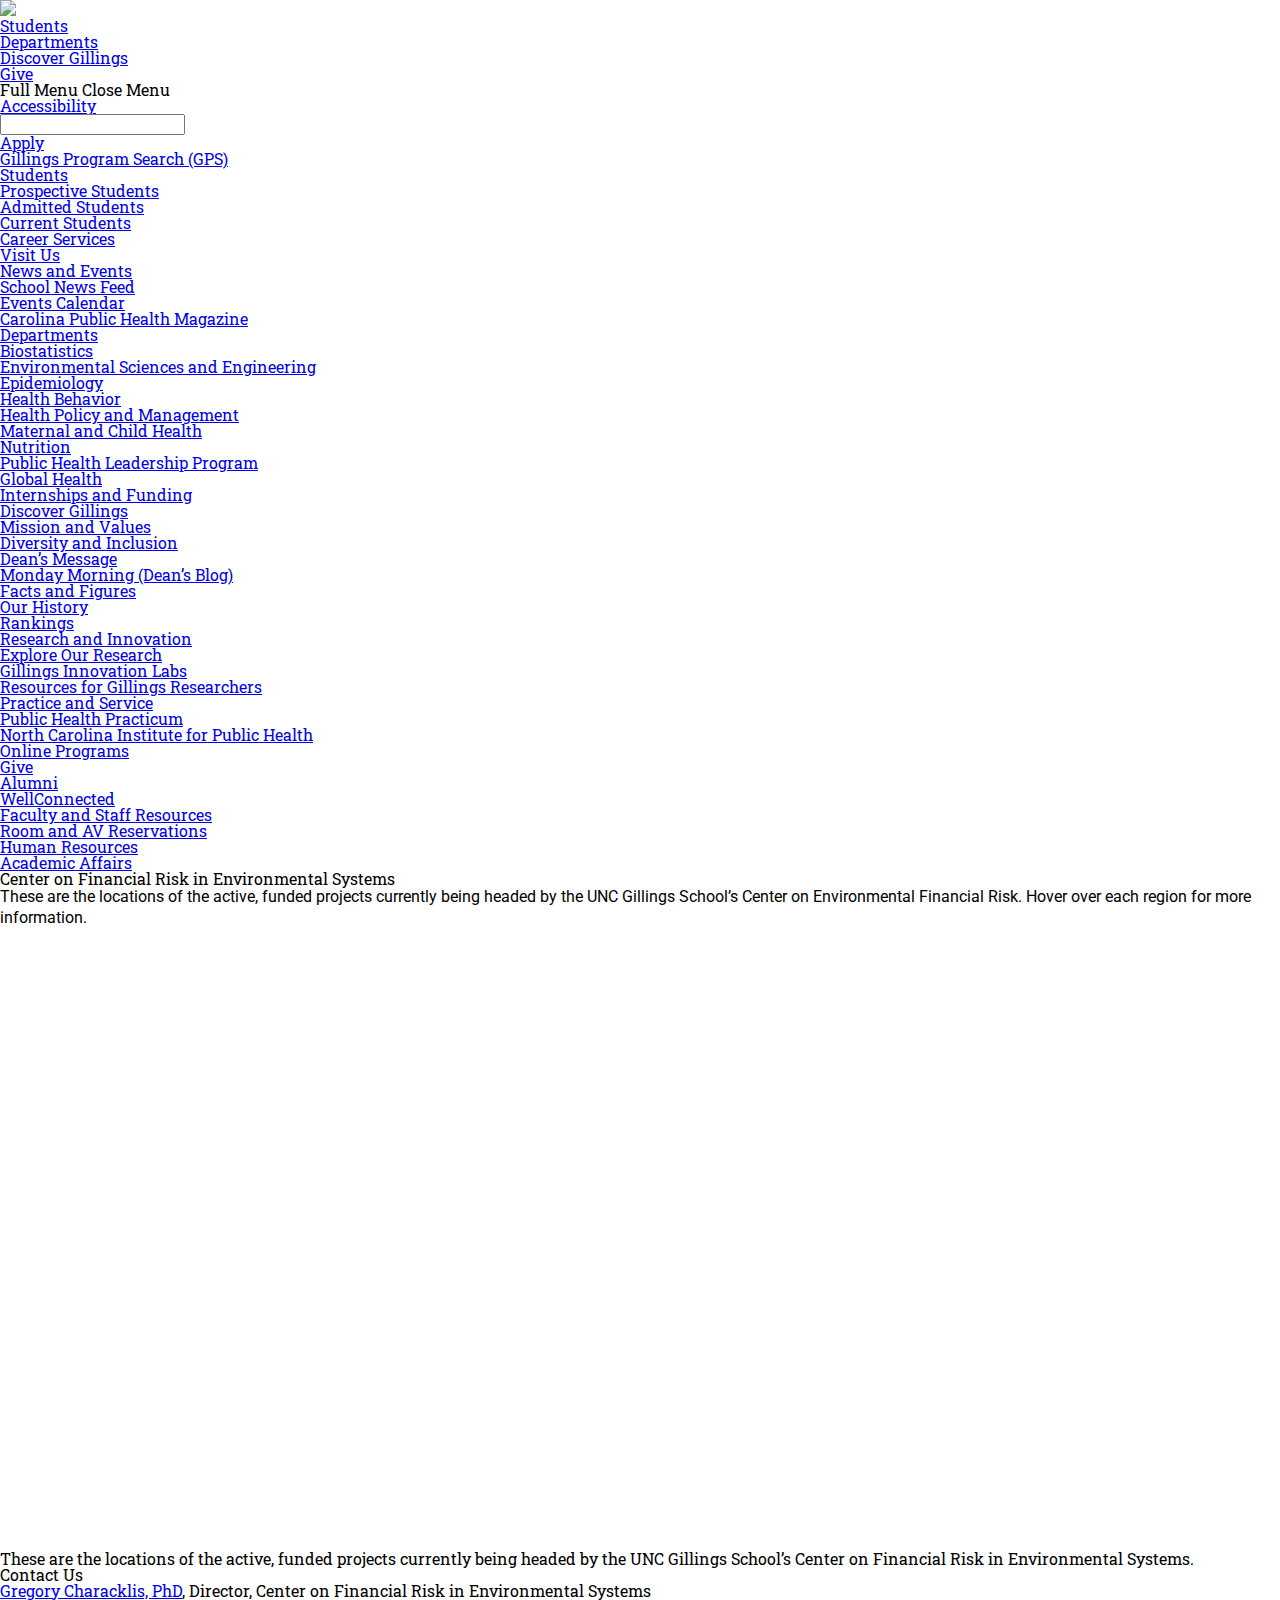
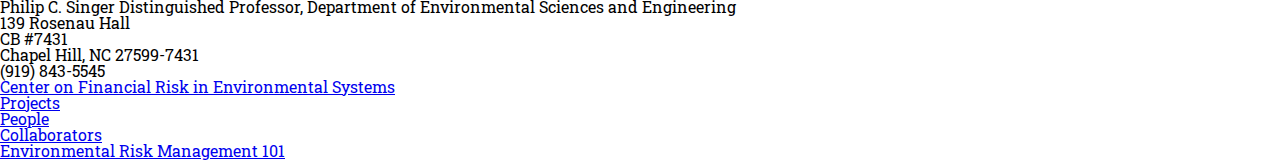
==== commit 1fc7c61b: "iframe" ====
--- a/index.html
+++ b/index.html
@@ -181,2278 +181,7 @@
                             These are the locations of the active, funded projects currently being headed by the UNC Gillings School’s Center on Environmental Financial Risk. Hover over each region for more information.
                         </p>
 
-                        <div class="legend">
-                            <div class="key key--blue">
-                                <i class="icon-water-simple"></i>
-                                <span class="key-text">Water</span>
-                            </div>
-
-                            <div class="key key--red">
-                                <i class="icon-risk-simple"></i>
-                                <span class="key-text">Risk</span>
-                            </div>
-
-                            <div class="key key--yellow">
-                                <i class="icon-bolt-simple"></i>
-                                <span class="key-text">Energy</span>
-                            </div>
-
-                            <div class="key key--green">
-                                <i class="icon-leaf-simple"></i>
-                                <span class="key-text">Food</span>
-                            </div>
-
-                            <div class="key key--purple">
-                                <i class="icon-ship-simple"></i>
-                                <span class="key-text">Shipping</span>
-                            </div>
-
-                            <div class="key key--dark-purple">
-                                <i class="icon-hurricane-simple"></i>
-                                <span class="key-text">Hurricane</span>
-                            </div>
-
-
-                        </div>
-
-                        <div class="map-wrapper">
-
-                            <div id="map" class="">
-                                <div class="dot-container">
-                                    <div id="columbia-basin--dot" class="dot">
-
-                                    </div>
-                                    <div id="central-valley--dot" class="dot">
-
-                                    </div>
-                                    <div id="great-lakes--dot" class="dot">
-
-                                    </div>
-                                    <div id="mississippi-basin--dot" class="dot">
-
-                                    </div>
-                                    <div id="rio-grande-valley--dot" class="dot">
-
-                                    </div>
-                                    <div id="galveston-bay--dot" class="dot">
-
-                                    </div>
-                                    <div id="catawba-basin--dot" class="dot">
-
-                                    </div>
-                                    <div id="roanoke-basin--dot" class="dot">
-
-                                    </div>
-                                    <div id="research-triangle--dot" class="dot">
-
-                                    </div>
-                                </div>
-                                <div class="tooltip-container">
-                                    <div id="columbia-basin" class="tooltip-wrapper">
-                                        <article class="map-tooltip">
-                                            <div class="top">
-                                                <div class="icon-container--blue icon-container">
-                                                    <span class="icon-water icon">
-                                                        <span class="path1"></span>
-                                                        <span class="path2"></span>
-                                                        <span class="path3"></span>
-                                                    </span>
-                                                </div>
-                                                <div class="icon-container--red icon-container">
-                                                    <span class="icon-risk icon">
-                                                        <span class="path1"></span>
-                                                        <span class="path2"></span>
-                                                        <span class="path3"></span>
-                                                        <span class="path4"></span>
-                                                    </span>
-                                                </div>
-                                                <div class="icon-container--yellow icon-container">
-                                                    <span class="icon-bolt icon">
-                                                        <span class="path1"></span>
-                                                        <span class="path2"></span>
-                                                        <span class="path3"></span>
-                                                    </span>
-                                                </div>
-                                                <div class="icon-container--green icon-container">
-                                                    <span class="icon-leaf icon">
-                                                        <span class="path1"></span>
-                                                        <span class="path2"></span>
-                                                        <span class="path3"></span>
-                                                    </span>
-                                                </div>
-                                            </div>
-                                            <h3 class="header">
-                                                Columbia Basin
-                                                <i class="fa fa-arrow-circle-o-down" aria-hidden="true"></i>
-                                            </h3>
-                                            <div class="content" style="background-image: url('assets/images/columbia-basin.jpg')">
-                                                <a class="tooltip__link" href="https://sph.unc.edu/cefr/center-on-environmental-financial-risk-columbia-basin/">
-                                                    <p>
-                                                        In hydropower-dominated systems, too much water can be a challenging operational and financial situation, especially as systems incorporate growing amounts of renewable energy.
-                                                    </p>
-                                                    <i class="fa fa-arrow-circle-o-right" aria-hidden="true"></i>
-                                                </a>
-                                            </div>
-                                        </article>
-                                    </div>
-
-                                    <div id="central-valley" class="tooltip-wrapper">
-                                        <article class="map-tooltip">
-                                            <div class="top">
-                                                <div class="icon-container--blue icon-container">
-                                                    <span class="icon-water icon">
-                                                        <span class="path1"></span>
-                                                        <span class="path2"></span>
-                                                        <span class="path3"></span>
-                                                    </span>
-                                                </div>
-                                                <div class="icon-container--red icon-container">
-                                                    <span class="icon-risk icon">
-                                                        <span class="path1"></span>
-                                                        <span class="path2"></span>
-                                                        <span class="path3"></span>
-                                                        <span class="path4"></span>
-                                                    </span>
-                                                </div>
-                                                <div class="icon-container--yellow icon-container">
-                                                    <span class="icon-bolt icon">
-                                                        <span class="path1"></span>
-                                                        <span class="path2"></span>
-                                                        <span class="path3"></span>
-                                                    </span>
-                                                </div>
-                                                <div class="icon-container--green icon-container">
-                                                    <span class="icon-leaf icon">
-                                                        <span class="path1"></span>
-                                                        <span class="path2"></span>
-                                                        <span class="path3"></span>
-                                                    </span>
-                                                </div>
-                                            </div>
-                                            <h3 class="header">
-                                                Central Valley
-                                                <i class="fa fa-arrow-circle-o-down" aria-hidden="true"></i>
-                                            </h3>
-                                            <div class="content" style="background-image: url('assets/images/central-valley.jpg')">
-                                                <a class="tooltip__link" href="https://sph.unc.edu/cefr/center-on-environmental-financial-risk-central-valley/">
-                                                    <p>
-                                                        Less precipitation translates into less hydropower and more expensive electricity, as well as increased groundwater pumping.  These combine to impose financial risk on agricultural and urban users, hindering infrastructure investment.
-                                                    </p>
-                                                    <i class="fa fa-arrow-circle-o-right" aria-hidden="true"></i>
-                                                </a>
-                                            </div>
-                                        </article>
-                                    </div>
-
-                                    <div id="water-utilities" class="tooltip-wrapper">
-                                        <article class="map-tooltip">
-                                            <div class="top">
-                                                <div class="icon-container--blue icon-container">
-                                                    <span class="icon-water icon">
-                                                        <span class="path1"></span>
-                                                        <span class="path2"></span>
-                                                        <span class="path3"></span>
-                                                    </span>
-                                                </div>
-                                                <div class="icon-container--red icon-container">
-                                                    <span class="icon-risk icon">
-                                                        <span class="path1"></span>
-                                                        <span class="path2"></span>
-                                                        <span class="path3"></span>
-                                                        <span class="path4"></span>
-                                                    </span>
-                                                </div>
-                                            </div>
-                                            <h3 class="header">
-                                                US Water Utilities
-                                                <i class="fa fa-arrow-circle-o-down" aria-hidden="true"></i>
-                                            </h3>
-                                            <div class="content" style="background-image: url('assets/images/water-utilities.jpg')">
-                                                <p>
-                                                    Drought imposes financial risks on water utilities that can be managed with financial instruments. The cost of these instruments can be significantly reduced by pooling risks across geographically dispersed utilities
-                                                </p>
-                                                <!-- <i class="fa fa-arrow-circle-o-right" aria-hidden="true"></i> -->
-                                            </div>
-                                        </article>
-                                    </div>
-
-                                    <div id="rio-grande-valley" class="tooltip-wrapper">
-                                        <article class="map-tooltip">
-                                            <div class="top">
-                                                <div class="icon-container--blue icon-container">
-                                                    <span class="icon-water icon">
-                                                        <span class="path1"></span>
-                                                        <span class="path2"></span>
-                                                        <span class="path3"></span>
-                                                    </span>
-                                                </div>
-                                                <div class="icon-container--red icon-container">
-                                                    <span class="icon-risk icon">
-                                                        <span class="path1"></span>
-                                                        <span class="path2"></span>
-                                                        <span class="path3"></span>
-                                                        <span class="path4"></span>
-                                                    </span>
-                                                </div>
-                                            </div>
-                                            <h3 class="header">
-                                                Rio Grande Valley
-                                                <i class="fa fa-arrow-circle-o-down" aria-hidden="true"></i>
-                                            </h3>
-                                            <div class="content" style="background-image: url('assets/images/rio-grande-valley.jpg')">
-                                                <p>
-                                                    Water markets provide opportunities for temporary transfers (e.g., spot leases) that can significantly lower expected costs while maintaining supply reliability, but these lead to highly variable costs that can be difficult to manage.
-                                                </p>
-                                                <!-- <i class="fa fa-arrow-circle-o-right" aria-hidden="true"></i> -->
-                                            </div>
-                                        </article>
-                                    </div>
-
-                                    <div id="great-lakes" class="tooltip-wrapper">
-                                        <article class="map-tooltip">
-                                            <div class="top">
-                                                <div class="icon-container--blue icon-container">
-                                                    <span class="icon-water icon">
-                                                        <span class="path1"></span>
-                                                        <span class="path2"></span>
-                                                        <span class="path3"></span>
-                                                    </span>
-                                                </div>
-                                                <div class="icon-container--red icon-container">
-                                                    <span class="icon-risk icon">
-                                                        <span class="path1"></span>
-                                                        <span class="path2"></span>
-                                                        <span class="path3"></span>
-                                                        <span class="path4"></span>
-                                                    </span>
-                                                </div>
-                                                <div class="icon-container--purple icon-container">
-                                                    <span class="icon-ship icon">
-                                                        <span class="path1"></span>
-                                                        <span class="path2"></span>
-                                                        <span class="path3"></span>
-                                                        <span class="path4"></span>
-                                                    </span>
-                                                </div>
-                                            </div>
-                                            <h3 class="header">
-                                                Great Lakes
-                                                <i class="fa fa-arrow-circle-o-down" aria-hidden="true"></i>
-                                            </h3>
-                                            <div class="content" style="background-image: url('assets/images/great-lakes.jpg')">
-                                                <p>
-                                                    Low water levels impose financial risks on both shipping firms and hydropower producers in the Great Lakes. Index insurance linked to water level behavior can be used to effectively manage these risks.
-                                                </p>
-                                                <!-- <i class="fa fa-arrow-circle-o-right" aria-hidden="true"></i> -->
-                                            </div>
-                                        </article>
-                                    </div>
-
-                                    <div id="mississippi-basin" class="tooltip-wrapper">
-                                        <article class="map-tooltip">
-                                            <div class="top">
-                                                <div class="icon-container--blue icon-container">
-                                                    <span class="icon-water icon">
-                                                        <span class="path1"></span>
-                                                        <span class="path2"></span>
-                                                        <span class="path3"></span>
-                                                    </span>
-                                                </div>
-                                                <div class="icon-container--red icon-container">
-                                                    <span class="icon-risk icon">
-                                                        <span class="path1"></span>
-                                                        <span class="path2"></span>
-                                                        <span class="path3"></span>
-                                                        <span class="path4"></span>
-                                                    </span>
-                                                </div>
-                                                <div class="icon-container--green icon-container">
-                                                    <span class="icon-leaf icon">
-                                                        <span class="path1"></span>
-                                                        <span class="path2"></span>
-                                                        <span class="path3"></span>
-                                                    </span>
-                                                </div>
-                                                <div class="icon-container--purple icon-container">
-                                                    <span class="icon-ship icon">
-                                                        <span class="path1"></span>
-                                                        <span class="path2"></span>
-                                                        <span class="path3"></span>
-                                                        <span class="path4"></span>
-                                                    </span>
-                                                </div>
-                                            </div>
-                                            <h3 class="header">
-                                                Mississippi Basin
-                                                <i class="fa fa-arrow-circle-o-down" aria-hidden="true"></i>
-                                            </h3>
-                                            <div class="content" style="background-image: url('assets/images/mississippi-basin.jpg')">
-                                                <p>
-                                                    The combination of reduced harvests and navigation disruptions on the Mississippi River during Midwestern drought results in serious financial consequences for barge operators, farmers and large agricultural products firms.
-                                                </p>
-                                                <!-- <i class="fa fa-arrow-circle-o-right" aria-hidden="true"></i> -->
-                                            </div>
-                                        </article>
-                                    </div>
-
-                                    <div id="galveston-bay" class="tooltip-wrapper">
-                                        <article class="map-tooltip">
-                                            <div class="top">
-                                                <div class="icon-container--blue icon-container">
-                                                    <span class="icon-water icon">
-                                                        <span class="path1"></span>
-                                                        <span class="path2"></span>
-                                                        <span class="path3"></span>
-                                                    </span>
-                                                </div>
-                                                <div class="icon-container--red icon-container">
-                                                    <span class="icon-risk icon">
-                                                        <span class="path1"></span>
-                                                        <span class="path2"></span>
-                                                        <span class="path3"></span>
-                                                        <span class="path4"></span>
-                                                    </span>
-                                                </div>
-                                                <div class="icon-container--dark-purple icon-container">
-                                                    <span class="icon-hurricane icon">
-                                                        <span class="path1"></span>
-                                                        <span class="path2"></span>
-                                                        <span class="path3"></span>
-                                                    </span>
-                                                </div>
-                                            </div>
-                                            <h3 class="header">
-                                                Galveston Bay
-                                                <i class="fa fa-arrow-circle-o-down" aria-hidden="true"></i>
-                                            </h3>
-                                            <div class="content" style="background-image: url('assets/images/galveston-bay.jpg')">
-                                                <p>
-                                                    Hurricanes lead to contaminant releases that are extremely expensive to remediate.  Developing strategies for managing the resulting financial risks can facilitate quicker, more effective cleanup that protects public health.
-                                                </p>
-                                                <!-- <i class="fa fa-arrow-circle-o-right" aria-hidden="true"></i> -->
-                                            </div>
-                                        </article>
-                                    </div>
-
-                                    <div id="catawba-basin" class="tooltip-wrapper">
-                                        <article class="map-tooltip">
-                                            <div class="top">
-                                                <div class="icon-container--blue icon-container">
-                                                    <span class="icon-water icon">
-                                                        <span class="path1"></span>
-                                                        <span class="path2"></span>
-                                                        <span class="path3"></span>
-                                                    </span>
-                                                </div>
-                                                <div class="icon-container--red icon-container">
-                                                    <span class="icon-risk icon">
-                                                        <span class="path1"></span>
-                                                        <span class="path2"></span>
-                                                        <span class="path3"></span>
-                                                        <span class="path4"></span>
-                                                    </span>
-                                                </div>
-                                                <div class="icon-container--dark-purple icon-container">
-                                                    <span class="icon-hurricane icon">
-                                                        <span class="path1"></span>
-                                                        <span class="path2"></span>
-                                                        <span class="path3"></span>
-                                                    </span>
-                                                </div>
-                                            </div>
-                                            <h3 class="header">
-                                                Catawba Basin
-                                                <i class="fa fa-arrow-circle-o-down" aria-hidden="true"></i>
-                                            </h3>
-                                            <div class="content" style="background-image: url('assets/images/catawba-basin.jpg')">
-                                                <a class="tooltip__link" href="https://sph.unc.edu/cefrm/center-on-environmental-financial-risk-catawba-river-basin/">
-                                                    <p>
-                                                        A potential important – though under studied - measure of power utilities' exposure to drought is how utilities' investors (shareholders and bond holders) are impacted by drought.
-                                                    </p>
-                                                    <i class="fa fa-arrow-circle-o-right" aria-hidden="true"></i>
-                                                </a>
-                                            </div>
-                                        </article>
-                                    </div>
-
-                                    <div id="research-triangle" class="tooltip-wrapper">
-                                        <article class="map-tooltip">
-                                            <div class="top">
-                                                <div class="icon-container--blue icon-container">
-                                                    <span class="icon-water icon">
-                                                        <span class="path1"></span>
-                                                        <span class="path2"></span>
-                                                        <span class="path3"></span>
-                                                    </span>
-                                                </div>
-                                                <div class="icon-container--red icon-container">
-                                                    <span class="icon-risk icon">
-                                                        <span class="path1"></span>
-                                                        <span class="path2"></span>
-                                                        <span class="path3"></span>
-                                                        <span class="path4"></span>
-                                                    </span>
-                                                </div>
-                                            </div>
-                                            <h3 class="header">
-                                                Research Triangle
-                                                <i class="fa fa-arrow-circle-o-down" aria-hidden="true"></i>
-                                            </h3>
-                                            <div class="content" style="background-image: url('assets/images/research-triangle.jpg')">
-                                                <a class="tooltip__link" href="https://sph.unc.edu/cefr/center-on-environmental-financial-risk-research-triangle/">
-                                                    <p>
-                                                        From water transfers to index insurance to infrastructure sequencing, a wide variety of physical and financial tools can help water utilities combat the financial risks of water scarcity.
-                                                    </p>
-                                                    <i class="fa fa-arrow-circle-o-right" aria-hidden="true"></i>
-                                                </a>
-                                            </div>
-                                        </article>
-                                    </div>
-
-                                    <div id="roanoke-basin" class="tooltip-wrapper">
-                                        <article class="map-tooltip">
-                                            <div class="top">
-                                                <div class="icon-container--blue icon-container">
-                                                    <span class="icon-water icon">
-                                                        <span class="path1"></span>
-                                                        <span class="path2"></span>
-                                                        <span class="path3"></span>
-                                                    </span>
-                                                </div>
-                                                <div class="icon-container--red icon-container">
-                                                    <span class="icon-risk icon">
-                                                        <span class="path1"></span>
-                                                        <span class="path2"></span>
-                                                        <span class="path3"></span>
-                                                        <span class="path4"></span>
-                                                    </span>
-                                                </div>
-                                            </div>
-                                            <h3 class="header">
-                                                Roanoke Basin
-                                                <i class="fa fa-arrow-circle-o-down" aria-hidden="true"></i>
-                                            </h3>
-                                            <div class="content" style="background-image: url('assets/images/roanoke-basin.jpg')">
-                                                <p>
-                                                    Designing risk management tools to protect hydropower producers against drought involves an understanding of both hydrological risk and electricity price risk, which often tracks the price of natural gas.
-                                                </p>
-                                                <!-- <i class="fa fa-arrow-circle-o-right" aria-hidden="true"></i> -->
-                                            </div>
-                                        </article>
-                                    </div>
-                                </div>
-
-                                <div id="svg" class="svg-container">
-                                    <?xml version="1.0" encoding="utf-8"?>
-                                    <!-- Generator: Adobe Illustrator 22.0.0, SVG Export Plug-In . SVG Version: 6.00 Build 0)  -->
-                                    <svg version="1.1" id="Layer_1" xmlns="http://www.w3.org/2000/svg" xmlns:xlink="http://www.w3.org/1999/xlink" x="0px" y="0px"
-                                    viewBox="0 0 737.6 461" style="enable-background:new 0 0 737.6 461;" xml:space="preserve">
-                                        <style type="text/css">
-                                        #svg .st0{opacity:0.4;fill:#FFFFFF;}
-                                        #svg .st1{fill:#E1E1E1;}
-                                        #svg .st2{fill:none;stroke:#CBCBCA;stroke-width:0.6043;stroke-linecap:round;stroke-linejoin:round;stroke-miterlimit:10;}
-                                        </style>
-                                        <g>
-                                            <path class="st0" d="M735.5,61.4l-1.7-2.1c-0.5-0.7-2.5-2.9-5.4-3.3c-0.7-2.8-3.1-5-5.9-5.7l-5.8-18.9c-0.8-2.7-3.1-4.9-5.8-5.7
-                                            l-4-1.2c-2.6-0.8-5.7-0.2-7.8,1.5l-1.2,0.9c-1.4-1-3.1-1.5-4.8-1.5c-3.4,0-6.6,2.3-7.6,5.5l-3.6,11.3c-0.3,1-0.6,2.4-0.8,3.4
-                                            l-1,6.5c-0.2,1.4-0.1,3.3,0.1,4.6l0.7,2.9l-3.2,8.8c-2.7,0.5-5.1,2.4-6,5.2l-0.4,1.3L654.4,79c-0.4,0.1-0.8,0.2-1.1,0.4
-                                            c-0.4,0-0.8,0.1-1.2,0.2l-15.3,3.7c-1.9,0.5-4,1.7-5.3,3.2l-14,16.2c-1.4,1.7-2.3,4.1-2.3,6.2c0,2.5,1.3,5.1,3.2,6.7l-3.6,3
-                                            c0,0,0,0-0.1,0l-5.2,1.5c0,0,0,0-0.1,0l-5.3-0.7c-1.6-0.2-3.7,0-5.2,0.5l-9.3,3.2c-2,0.7-3.7,2.2-4.5,4.2s-0.7,4.2,0.2,6.1l1.7,3.4
-                                            l-5.6,6.8c-0.1,0.1-0.1,0.1-0.2,0.2c-0.1,0-0.2,0.1-0.2,0.1l-7.8,5.2c-0.4,0.3-0.9,0.6-1.2,1c-0.5,0.2-0.9,0.5-1.3,0.9l-3.1,2.6
-                                            c-0.1,0.1-0.3,0.2-0.3,0.2l-0.8,0.3c-1.5,0.6-3.1,1.6-4.2,2.8l-4,4.1l-5.8,1.7c-1.1-0.7-2.5-1.2-3.8-1.4c0.3-1.1,0.5-2.2,0.5-3.3
-                                            c0.7-0.9,1.2-1.9,1.6-2.7l0.1-0.4c2.7-1.2,4.6-3.8,4.6-6.9v-6.9c0-1.7-0.5-3.7-1.3-5.2l-1.6-3.1c-0.1-0.2-0.3-0.7-0.3-0.9l-1.2-4.4
-                                            c-0.3-1.3-1-2.9-1.7-4l-0.4-0.6c-0.8-1.2-2-2.5-3.1-3.4l-0.1-0.1c-1.3-1-2.9-1.5-4.5-1.6v-4.4c0-1.7-0.6-3.5-1.6-5
-                                            c0.1-0.4,0.1-0.8,0.1-1.2c0-2.5-1.4-4.6-1.9-5.4l-1.2-1.7c-1.5-2.1-4.1-3.4-6.6-3.6l-2-1c0.2-0.4,0.4-0.7,0.5-1.1
-                                            c0.8-2.3,0.4-4.8-1.2-6.8l-0.8-1v-1.3c0-2.3-1-4.4-2.8-5.8c-1.8-1.4-4.2-1.8-6.4-1.2l-2.5,0.7c-1-2.7-3.5-4.6-6.4-4.6
-                                            c-1.8,0-3.6,0.8-4.5,1.2l-3.3,1.7h-4.8c-2.4,0-4.9,1-6.6,2.7l-1.5,1.5c-1.3-0.4-2.6-0.5-3.9-0.4l-0.8-1.1c-0.8-1.1-2-2.1-3.2-2.8
-                                            c0.5-0.5,0.8-1.1,1.1-1.7c0.9-1.8,0.9-3.9,0.1-5.7c-1.5-3.4-5.4-5.2-9.1-4.1l-4.6,1.3c-1.8,0.5-3.7,1.7-5,3l-4.6,5.1
-                                            c-0.1,0.1-0.3,0.2-0.3,0.2L446,81.5c-0.4-0.9-1.1-1.8-1.9-2.5c-0.5-0.4-1.1-0.8-1.7-1.1l12.5-6c2.8-1.4,4.7-4.3,4.7-7.4v-0.2
-                                            c0-2.4-1.2-4.7-3.2-6c-1.7-1.2-3.9-1.5-6-0.8c-1.2-0.7-2.7-1.1-4.1-1.1h-4.8c-0.9-0.6-1.8-1.1-2.9-1.3c-2.1-0.4-4.2,0.1-5.9,1.3
-                                            l-1.9,1.4c-0.6-0.4-1.3-0.7-1.8-1l-12.6-6.2c-1.5-0.7-3.5-1.2-5.1-1.2h-3.6c-0.5,0-1.3,0-1.8-0.1l-7.6-0.7l-1.6-6.1
-                                            c-0.9-3.4-4.1-5.9-7.6-5.9h-1.7c-3.9,0-7,2.9-7.5,6.6h-16c-0.4,0-0.7,0-1,0.1c-0.3-0.1-0.7-0.1-1-0.1L284.5,39h-1
-                                            c-0.3-0.1-0.7-0.1-1-0.2L214.4,31c-0.5-0.1-1.4-0.2-1.9-0.3l-65.3-12.6c-0.3-0.1-0.7-0.1-1-0.1c-0.3-0.1-0.7-0.2-1-0.3l-9.3-2.1
-                                            c-0.4-0.1-0.9-0.2-1.3-0.2c-0.4-0.2-0.8-0.3-1.2-0.4L71.3,0.2c-2.2-0.5-4.5-0.1-6.3,1.3c-0.9,0.7-1.6,1.5-2,2.5
-                                            c-0.9,0-1.7,0.1-2.6,0.4C57.8,5.3,56,7.4,55.5,10l-1.8-0.8l-1.8-2.3c-1.6-2-4.3-3.3-6.9-3.3h-0.9c-2,0-3.9,0.8-5.4,2.2
-                                            c-1.4,1.4-2.2,3.4-2.2,5.4l0.2,16.7c0,1.5,0.4,3.4,1,4.7l0.3,0.6c-0.9,1.1-1.4,2.5-1.6,4l-1.1,10.1v0.4c-0.1,0.1-0.1,0.2-0.1,0.4
-                                            L20.9,86c-0.1,0.2-0.3,0.6-0.4,0.8L11.3,100c-1.1,1.6-1.8,3.9-1.8,5.8v7.8c0,1.4,0.3,3.2,0.8,4.6l0.1,0.2l-3.2,15.1l-3,3
-                                            c-1.2,1.2-2.3,3-2.8,4.6l-1,3c-0.7,2.1-0.5,4.7,0.4,6.8l2.9,6.3l-0.4,2.5c0,0.2-0.2,0.7-0.3,0.9l-0.7,1.6c-0.6,1.4-1,3.3-1,4.8v3
-                                            c0,1.5,0.4,3.3,0.9,4.7L7,186.5l-0.1,1.2c-0.2,2.4,0.6,5,2.1,6.8l1.8,2.1L9.3,203c-0.6,2.5,0,5.4,1.6,7.5l3.4,4.4
-                                            c-2,2.2-2.6,5.5-1.5,8.3l9.3,23.9c0,0.1,0,0.2,0,0.2v8.9c0,3.2,2,6.2,4.9,7.5l10.1,4.3l3.9,6.7c1.2,2,3.2,3.7,5.5,4.3l5.7,1.7
-                                            l9.5,13.3v8.2c0,3.8,2.9,7.1,6.7,7.7l28.5,3.9c0.6,2.1,2,4,3.9,5.1l46.3,27.1c1.2,0.7,3,1.4,4.4,1.6l28.6,4.9
-                                            c0.5,0.1,0.9,0.1,1.4,0.1c0.4,0.1,0.8,0.2,1.3,0.3l10.2,1.4c0.3,0,0.7,0.1,1.1,0.1c3.7,0,6.8-2.6,7.5-6.2l0.3-1.5l14.3,2.1
-                                            l20.4,20.3l4.9,15.4c0.6,1.8,1.8,3.6,3.2,4.8l9.2,7.8c1,0.8,2.4,1.7,3.6,2.2l5.1,2.3c3,1.3,6.7,0.6,9-1.7l4.2-4.2
-                                            c1.1-1.1,2.1-2.7,2.7-4.1l1.1-2.8l0.2-0.1c1.2,0.7,2.7,1.3,4,1.5l9.2,1.3l5,6.3c0.1,0.1,0.2,0.4,0.3,0.4l5.5,14.4
-                                            c0.7,1.8,2.1,3.6,3.7,4.7l1.2,0.8c0,0,0,0,0.1,0.1l3.5,5.8c0.9,1.5,2.4,3,4,3.8v5.3c0,1.9,0.7,4.1,1.8,5.8l6,8.8
-                                            c1.1,1.6,2.9,3.1,4.7,3.8l22,8.9c0.9,0.4,2,0.6,3,0.6c2.1,0,4.1-0.8,5.6-2.1l1.6-1.4c2.3-2.1,3.2-5.5,2.4-8.4l-3.4-11.8l2.5-11.3
-                                            l4-5.3l18.2-9.6c1-0.5,2.2-1.4,3.1-2l12.5-10.3c0.1-0.1,0.5-0.3,0.6-0.4l10.4-4.5c0,0,0.1,0,0.1-0.1h0.1l7.5-0.6h0.3l10.5,3
-                                            c1.9,0.5,4.2,0.5,6.1-0.1h0.1l2.2,0.8c1.6,0.6,3.3,0.6,4.9,0c0.7,1.7,2.1,3.1,3.8,3.8l5.8,2.5c2.3,1,5.3,0.9,7.5-0.1l1-0.5
-                                            c0.4-0.2,0.8-0.4,1.2-0.7c1,0.6,2.1,0.9,3.4,0.9c3,0,5.3-2,6.6-3.8l1.7,1.2c1.2,0.8,3,1.6,4.5,1.9l0.8,0.2c3.3,0.6,6.8-0.9,8.5-3.8
-                                            l0.6-0.9c2-3.4,1.1-7.7-2-10.1l-2.6-2c-0.1-0.1-0.2-0.2-0.3-0.2c0.8-2,0.9-4.4,0.1-6.5h6.5c0.4,0,0.8,0,1.2-0.1
-                                            c0.4,0.1,0.8,0.1,1.2,0.1h0.6c1.3,0,2.6-0.3,3.7-0.9c0.2,0.1,0.4,0.3,0.6,0.4c2,1.3,4.6,1.5,6.8,0.5l2.2-1c0.1,0,0.2-0.1,0.3-0.2
-                                            h0.3l14-2l11.6,4.7l0.2,0.5c1.5,3.3,5.1,5.3,8.7,4.6l3.9-0.7c1.4-0.3,3.2-1,4.4-1.8l5.1-3.3c0.9-0.6,1.8-1.4,2.4-2.3l3.3,1.2
-                                            l3.7,4.8c1,1.3,2.6,2.6,4.2,3.4l5.5,2.6l1.6,2.2v3.8c0,0.2-0.1,0.7-0.1,0.9l-0.8,3.5c-0.5,1.8-0.3,4.1,0.3,5.9l1.7,4.8
-                                            c0.4,1.1,0.9,2,1.7,2.7c0.1,1.5,0.6,2.9,1.5,4.1l10.2,14.4c0.9,1.3,2.4,2.6,3.7,3.4l1.8,1.1l1.3,3c1,2.5,3.4,4.5,6,5.1l3.2,0.8
-                                            l2.2,5c1.2,2.8,4,4.6,7.2,4.6c0.6,0,1.3-0.1,1.9-0.2l9.6-2.5c3.4-0.9,5.9-4.1,5.9-7.7v-4.9l0.1-0.1c1.3-1.8,2-4.4,1.7-6.6
-                                            l-1.9-16.3c-0.2-1.5-0.7-3.2-1.4-4.5l-6.5-12.4c-0.7-1.4-2-2.9-3.3-3.9l-0.6-0.4l-1.1-6.4c-0.3-1.6-1.1-3.4-2-4.7l-12.7-17.8
-                                            c-0.1-0.1-0.3-0.5-0.3-0.6l-4.2-11.6l3.8-20.8l3.9-4.2c0.9-1,1.7-2.3,2.1-3.7l1.9-1c1.4-0.7,2.9-2,3.8-3.2l4.5-5.8
-                                            c0.1-0.1,0.3-0.3,0.3-0.3l1.7-1.1c1.9-1.3,3.4-3.5,3.9-5.8l1.7-8.1l2.3-2.8l4.6-0.8c2.9-0.5,5.6-2.8,6.5-5.6l1.7-5.3l7.9-6.1h1
-                                            c2.8,0,5.6-1.6,7.1-3.9l1.6-2.4c1.3-2,1.5-4.5,0.7-6.6c-0.2-0.5-0.5-1-0.8-1.4c1.4-0.9,2.5-2.3,3.1-3.9l3.1-8.3
-                                            c0.9-2.3,0.7-5.2-0.5-7.4l-4.9-9.4c-0.2-0.4-0.5-0.9-0.8-1.3c-0.2-0.5-0.4-0.9-0.7-1.3l-1.3-2c0.5-0.6,0.8-1.3,1.1-2l1-2.9
-                                            c0.6-1.7,0.7-3.9,0.4-5.7l-0.1-0.3v-0.3l0.1-0.6l2.1-2.6c0.8-1,2.2-3.1,2.2-5.5c0-0.3,0-0.6-0.1-0.9c0-0.3,0.1-0.6,0.1-0.9V206
-                                            c0-0.4,0-0.8-0.1-1.2c0.1-0.4,0.1-0.8,0.1-1.2v-0.8c0-1.3-0.3-2.6-0.9-3.8c1.5-1.6,2.4-3.8,2.4-6v-1.2l1.7-2.2
-                                            c0.9-1.2,1.7-3,2.1-4.5l1.2-5c0.3-1.1,0.5-2.7,0.5-3.9v-7c0-0.3,0-0.7-0.1-1.1l1.5-0.4c1.3-0.3,3-1.1,4.2-1.9l7.5-5.2
-                                            c0.9-0.7,2.2-1.7,2.9-2.6l2.2-2.4c1.5-1.7,2.2-4,1.7-6.2c0.1-0.1,0.2-0.1,0.4-0.2l6.9-4c0.3-0.2,0.6-0.4,0.9-0.6
-                                            c0.3-0.1,0.6-0.3,0.9-0.4c0.6-0.4,1.2-0.8,1.7-1.3c1.7-0.1,3.4-0.9,4.7-2.1l3.7-1.4c3.1-1.2,5.2-4.3,5.2-7.6v-2.2
-                                            c0-4.9-3.5-7.6-6.8-7.6c-1.6,0-3.1,0.6-4.4,1.7l-1.2-1.7c-0.5-0.7-1-1.2-1.7-1.7c0.5-2,0.2-4.3-0.7-6.1l-0.6-1.3v-2
-                                            c0.1-0.2,0.1-0.4,0.1-0.6l1.2-6.4c0.4-0.5,0.7-1,1-1.6c0.8-0.2,1.7-0.6,2.4-1.1l3-2.1c1-0.7,1.9-1.7,2.5-2.8c0.7-0.4,1.4-0.8,2-1.3
-                                            c1.2-1,2.1-2.5,2.7-4c0.7-0.2,1.5-0.6,2.1-1.1c1.3-0.9,2.3-2.3,2.9-3.8c3-0.2,5.2-2.2,5.8-2.9l4.3-4.6l0.1-0.1l0.9-0.4
-                                            c2.9-1.3,4.9-4.3,4.9-7.5v-2.8C737.6,65.4,736.8,63.1,735.5,61.4z"/>
-                                        </g>
-                                        <g>
-                                            <g>
-                                                <g id="Wyoming_8_">
-                                                    <path class="st1" d="M191.9,104.1c-0.7-0.1-1.3,0.4-1.4,1l-1.2,6.7c-0.1,0.7-0.3,1.7-0.4,2.4l-7.1,40.5c-0.1,0.7-0.3,1.7-0.4,2.4
-                                                    l-2.6,16.5c-0.1,0.7,0.4,1.3,1,1.3l24.4,2.6c0.7,0.1,1.7,0.2,2.4,0.3l63.1,6.7c0.7,0.1,1.2-0.4,1.3-1.1l5.9-67.9
-                                                    c0.1-0.7-0.4-1.3-1.1-1.3L191.9,104.1z"/>
-                                                    <path class="st2" d="M191.9,104.1c-0.7-0.1-1.3,0.4-1.4,1l-1.2,6.7c-0.1,0.7-0.3,1.7-0.4,2.4l-7.1,40.5c-0.1,0.7-0.3,1.7-0.4,2.4
-                                                    l-2.6,16.5c-0.1,0.7,0.4,1.3,1,1.3l24.4,2.6c0.7,0.1,1.7,0.2,2.4,0.3l63.1,6.7c0.7,0.1,1.2-0.4,1.3-1.1l5.9-67.9
-                                                    c0.1-0.7-0.4-1.3-1.1-1.3L191.9,104.1z"/>
-                                                </g>
-                                                <g id="Montana_8_">
-                                                    <path class="st1" d="M278.4,97.9L278.4,97.9c0,0,0-0.5,0.1-1.2l4.3-50.1c0.1-0.7-0.4-1.3-1.1-1.3l-68.1-7.8
-                                                    c-0.7-0.1-1.7-0.2-2.4-0.4l-65.3-12.5c-0.7-0.1-1.3,0.3-1.4,1l-3.1,14.6c-0.1,0.7,0,1.7,0.3,2.3l2.1,4.5c0.3,0.6,0.5,1.6,0.5,2.3
-                                                    v4.6c0,0.7,0.5,1.5,1,1.8l0.8,0.4c0.6,0.3,1.2,1.1,1.5,1.7l2.5,7.1c0.2,0.6,0.8,1.5,1.4,1.9l3.5,2.8c0.5,0.4,0.8,1.3,0.5,1.9
-                                                    l-4.6,13.1c-0.2,0.6-0.1,1.6,0.3,2.1l1.7,2.4c0.4,0.5,1.2,0.7,1.7,0.3l2.7-1.8c0.6-0.4,1.1-0.1,1.2,0.5l2.4,11.5
-                                                    c0.1,0.7,0.6,1.6,1.1,2.1l2.7,2.9c0.5,0.5,0.8,1.4,0.8,2.1v3c0,0.7,0.5,1.1,1.2,0.9l1.8-0.5c0.6-0.2,1.7-0.3,2.4-0.3l10.7,0.8
-                                                    c0.7,0.1,1.7-0.2,2.2-0.5l1.7-1.1c0.6-0.4,1.3-0.2,1.6,0.4l1.5,2.7c0.3,0.6,0.7,0.5,0.8-0.1l1.2-6.7c0.1-0.7,0.7-1.1,1.4-1
-                                                    l83.8,10.1c0.7,0.1,1.2-0.4,1.3-1.1l1.2-14C278.3,98.5,278.4,97.9,278.4,97.9z"/>
-                                                    <path class="st2" d="M278.4,97.9L278.4,97.9c0,0,0-0.5,0.1-1.2l4.3-50.1c0.1-0.7-0.4-1.3-1.1-1.3l-68.1-7.8
-                                                    c-0.7-0.1-1.7-0.2-2.4-0.4l-65.3-12.5c-0.7-0.1-1.3,0.3-1.4,1l-3.1,14.6c-0.1,0.7,0,1.7,0.3,2.3l2.1,4.5c0.3,0.6,0.5,1.6,0.5,2.3
-                                                    v4.6c0,0.7,0.5,1.5,1,1.8l0.8,0.4c0.6,0.3,1.2,1.1,1.5,1.7l2.5,7.1c0.2,0.6,0.8,1.5,1.4,1.9l3.5,2.8c0.5,0.4,0.8,1.3,0.5,1.9
-                                                    l-4.6,13.1c-0.2,0.6-0.1,1.6,0.3,2.1l1.7,2.4c0.4,0.5,1.2,0.7,1.7,0.3l2.7-1.8c0.6-0.4,1.1-0.1,1.2,0.5l2.4,11.5
-                                                    c0.1,0.7,0.6,1.6,1.1,2.1l2.7,2.9c0.5,0.5,0.8,1.4,0.8,2.1v3c0,0.7,0.5,1.1,1.2,0.9l1.8-0.5c0.6-0.2,1.7-0.3,2.4-0.3l10.7,0.8
-                                                    c0.7,0.1,1.7-0.2,2.2-0.5l1.7-1.1c0.6-0.4,1.3-0.2,1.6,0.4l1.5,2.7c0.3,0.6,0.7,0.5,0.8-0.1l1.2-6.7c0.1-0.7,0.7-1.1,1.4-1
-                                                    l83.8,10.1c0.7,0.1,1.2-0.4,1.3-1.1l1.2-14C278.3,98.5,278.4,97.9,278.4,97.9z"/>
-                                                </g>
-                                                <g id="North_Dakota_8_">
-                                                    <path class="st1" d="M365.5,73.3c-0.1-0.7-0.4-1.7-0.6-2.3l-1.5-4c-0.2-0.6-0.4-1.7-0.5-2.3L362.7,51c0-0.7-0.6-1.2-1.2-1.3
-                                                    l-77.4-4.2c-0.7,0-1.3,0.5-1.3,1.1l-4.3,50.1c-0.1,0.7,0.4,1.2,1.1,1.3l88.1,3.7c0.7,0,1.2-0.5,1.1-1.2l-0.2-3.5
-                                                    c0-0.7-0.1-1.7-0.2-2.4L365.5,73.3z"/>
-                                                    <path class="st2" d="M365.5,73.3c-0.1-0.7-0.4-1.7-0.6-2.3l-1.5-4c-0.2-0.6-0.4-1.7-0.5-2.3L362.7,51c0-0.7-0.6-1.2-1.2-1.3
-                                                    l-77.4-4.2c-0.7,0-1.3,0.5-1.3,1.1l-4.3,50.1c-0.1,0.7,0.4,1.2,1.1,1.3l88.1,3.7c0.7,0,1.2-0.5,1.1-1.2l-0.2-3.5
-                                                    c0-0.7-0.1-1.7-0.2-2.4L365.5,73.3z"/>
-                                                </g>
-                                                <g id="Minnesota_8_">
-                                                    <path class="st1" d="M420.6,99.5c0.5-0.4,1-1.3,1-1.9v-6.8c0-0.7,0.4-1.6,0.9-2.1l3.9-3.9c0.5-0.5,1.2-1.3,1.6-1.8l6.4-7.5
-                                                    c0.4-0.5,1.3-1.2,1.9-1.4l15.8-7.7c0.6-0.3,1.1-1.1,1.1-1.7v-0.2c0-0.7-0.5-1-1.1-0.7l-2.2,0.8c-0.6,0.3-1.4,0-1.8-0.6l-0.1-0.1
-                                                    c-0.4-0.6-1.2-1-1.9-1h-4.7c-0.7,0-1.5,0.2-1.9,0.4c-0.4,0.2-1-0.1-1.3-0.7l-0.3-0.6c-0.3-0.6-1-0.7-1.6-0.3l-2.2,1.6
-                                                    c-0.5,0.4-1.5,0.8-2.1,1l-1.3,0.3c-0.6,0.1-1.6,0-2.2-0.4l-0.4-0.3c-0.6-0.4-1.5-0.9-2.1-1.2l-12.6-6.2c-0.6-0.3-1.6-0.5-2.3-0.5
-                                                    h-3.6c-0.7,0-1.8-0.1-2.4-0.1l-10.8-1c-0.7-0.1-1.3-0.6-1.5-1.3l-2.5-9.2c-0.2-0.6-0.9-1.2-1.5-1.2h-1.7c-0.7,0-1.2,0.5-1.2,1.2
-                                                    v4.2c0,0.7-0.5,1.2-1.2,1.2h-20.8c-0.7,0-1.2,0.5-1.2,1.2l0.2,13.6c0,0.7,0.2,1.7,0.5,2.3l1.5,4c0.2,0.6,0.5,1.7,0.6,2.3
-                                                    l2.9,21.3c0.1,0.7,0.2,1.7,0.2,2.4l0.2,3.5c0,0.7,0.1,1.7,0.1,2.4v0.8c0,0.7-0.3,1.6-0.7,2.1l-1.6,1.8c-0.4,0.5-0.4,1.3,0,1.8
-                                                    l2.4,2.6c0.4,0.5,0.8,1.4,0.8,2.1l0.7,29.3c0,0.7,0.6,1.2,1.2,1.2l62.7-0.8c0.7,0,1.2-0.6,1.2-1.2v-4.4c0-0.7-0.4-1.5-1-1.9
-                                                    l-18.4-14c-0.5-0.4-0.9-1.3-0.8-1.9l1.1-7.5c0.1-0.7,0.1-1.7,0-2.4l-1-6c-0.1-0.7,0.2-1.5,0.8-1.9L420.6,99.5z"/>
-                                                    <path class="st2" d="M420.6,99.5c0.5-0.4,1-1.3,1-1.9v-6.8c0-0.7,0.4-1.6,0.9-2.1l3.9-3.9c0.5-0.5,1.2-1.3,1.6-1.8l6.4-7.5
-                                                    c0.4-0.5,1.3-1.2,1.9-1.4l15.8-7.7c0.6-0.3,1.1-1.1,1.1-1.7v-0.2c0-0.7-0.5-1-1.1-0.7l-2.2,0.8c-0.6,0.3-1.4,0-1.8-0.6l-0.1-0.1
-                                                    c-0.4-0.6-1.2-1-1.9-1h-4.7c-0.7,0-1.5,0.2-1.9,0.4c-0.4,0.2-1-0.1-1.3-0.7l-0.3-0.6c-0.3-0.6-1-0.7-1.6-0.3l-2.2,1.6
-                                                    c-0.5,0.4-1.5,0.8-2.1,1l-1.3,0.3c-0.6,0.1-1.6,0-2.2-0.4l-0.4-0.3c-0.6-0.4-1.5-0.9-2.1-1.2l-12.6-6.2c-0.6-0.3-1.6-0.5-2.3-0.5
-                                                    h-3.6c-0.7,0-1.8-0.1-2.4-0.1l-10.8-1c-0.7-0.1-1.3-0.6-1.5-1.3l-2.5-9.2c-0.2-0.6-0.9-1.2-1.5-1.2h-1.7c-0.7,0-1.2,0.5-1.2,1.2
-                                                    v4.2c0,0.7-0.5,1.2-1.2,1.2h-20.8c-0.7,0-1.2,0.5-1.2,1.2l0.2,13.6c0,0.7,0.2,1.7,0.5,2.3l1.5,4c0.2,0.6,0.5,1.7,0.6,2.3
-                                                    l2.9,21.3c0.1,0.7,0.2,1.7,0.2,2.4l0.2,3.5c0,0.7,0.1,1.7,0.1,2.4v0.8c0,0.7-0.3,1.6-0.7,2.1l-1.6,1.8c-0.4,0.5-0.4,1.3,0,1.8
-                                                    l2.4,2.6c0.4,0.5,0.8,1.4,0.8,2.1l0.7,29.3c0,0.7,0.6,1.2,1.2,1.2l62.7-0.8c0.7,0,1.2-0.6,1.2-1.2v-4.4c0-0.7-0.4-1.5-1-1.9
-                                                    l-18.4-14c-0.5-0.4-0.9-1.3-0.8-1.9l1.1-7.5c0.1-0.7,0.1-1.7,0-2.4l-1-6c-0.1-0.7,0.2-1.5,0.8-1.9L420.6,99.5z"/>
-                                                </g>
-                                                <g id="Wisconsin_8_">
-                                                    <path class="st1" d="M449.4,93.8c-0.6-0.1-1.5-0.7-1.9-1.3l-1.6-2.3c-0.4-0.5-1.2-1-1.9-1h-5.4c-0.7,0-0.9-0.4-0.5-1l1.9-2.5
-                                                    c0.4-0.5,0.3-1.3-0.1-1.7s-1.3-0.5-1.9-0.2l-6.8,3.3c-0.6,0.3-1.6,0.7-2.3,0.8l-6.2,1.3c-0.6,0.1-1.2,0.8-1.2,1.5v6.8
-                                                    c0,0.7-0.4,1.5-1,1.9l-4.1,3.1c-0.5,0.4-0.9,1.3-0.8,1.9l1,6c0.1,0.7,0.1,1.7,0,2.4l-1.1,7.5c-0.1,0.7,0.3,1.5,0.8,1.9l18.4,14
-                                                    c0.5,0.4,1,1.3,1,1.9v4.4c0,0.7,0.3,1.6,0.7,2.2l2.3,3.1c0.4,0.5,0.5,1.5,0.2,2l-0.6,1.1c-0.3,0.6-0.4,1.6-0.1,2.2l1.3,3.5
-                                                    c0.2,0.6,0.9,1.4,1.4,1.8l2.6,1.6c0.6,0.4,1.6,0.6,2.2,0.6l34.4-2.1c0.7,0,1.2-0.6,1.1-1.3l-0.8-11.1c0-0.7,0-1.7,0.1-2.4
-                                                    l1.8-15.1c0.1-0.7,0.1-1.7,0.1-2.4v-1.6c0-0.7,0.2-1.7,0.5-2.3l4.9-11.1c0.3-0.6,0.1-1.5-0.4-1.9s-1.2-0.3-1.6,0.2l-8.4,11.7
-                                                    c-0.4,0.5-1,0.7-1.3,0.3s-0.4-1.1,0-1.7l3.1-5.5c0.3-0.6,0.7-1.4,0.9-1.8c0.2-0.4,0-1.2-0.5-1.7l-0.1-0.1c-0.5-0.5-0.9-1.4-1-2.1
-                                                    l-0.7-5.2c-0.1-0.7-0.6-1.5-1.2-1.9l-2.8-1.9c-0.5-0.4-1.5-0.8-2.2-1L449.4,93.8z"/>
-                                                    <path class="st2" d="M449.4,93.8c-0.6-0.1-1.5-0.7-1.9-1.3l-1.6-2.3c-0.4-0.5-1.2-1-1.9-1h-5.4c-0.7,0-0.9-0.4-0.5-1l1.9-2.5
-                                                    c0.4-0.5,0.3-1.3-0.1-1.7s-1.3-0.5-1.9-0.2l-6.8,3.3c-0.6,0.3-1.6,0.7-2.3,0.8l-6.2,1.3c-0.6,0.1-1.2,0.8-1.2,1.5v6.8
-                                                    c0,0.7-0.4,1.5-1,1.9l-4.1,3.1c-0.5,0.4-0.9,1.3-0.8,1.9l1,6c0.1,0.7,0.1,1.7,0,2.4l-1.1,7.5c-0.1,0.7,0.3,1.5,0.8,1.9l18.4,14
-                                                    c0.5,0.4,1,1.3,1,1.9v4.4c0,0.7,0.3,1.6,0.7,2.2l2.3,3.1c0.4,0.5,0.5,1.5,0.2,2l-0.6,1.1c-0.3,0.6-0.4,1.6-0.1,2.2l1.3,3.5
-                                                    c0.2,0.6,0.9,1.4,1.4,1.8l2.6,1.6c0.6,0.4,1.6,0.6,2.2,0.6l34.4-2.1c0.7,0,1.2-0.6,1.1-1.3l-0.8-11.1c0-0.7,0-1.7,0.1-2.4
-                                                    l1.8-15.1c0.1-0.7,0.1-1.7,0.1-2.4v-1.6c0-0.7,0.2-1.7,0.5-2.3l4.9-11.1c0.3-0.6,0.1-1.5-0.4-1.9s-1.2-0.3-1.6,0.2l-8.4,11.7
-                                                    c-0.4,0.5-1,0.7-1.3,0.3s-0.4-1.1,0-1.7l3.1-5.5c0.3-0.6,0.7-1.4,0.9-1.8c0.2-0.4,0-1.2-0.5-1.7l-0.1-0.1c-0.5-0.5-0.9-1.4-1-2.1
-                                                    l-0.7-5.2c-0.1-0.7-0.6-1.5-1.2-1.9l-2.8-1.9c-0.5-0.4-1.5-0.8-2.2-1L449.4,93.8z"/>
-                                                </g>
-                                                <g id="Iowa_8_">
-                                                    <path class="st1" d="M439,150c0.3-0.6,0.2-1.5-0.2-2l-2.3-3.1c-0.4-0.5-1.3-1-1.9-1l-62.7,0.8c-0.7,0-1.3,0.6-1.3,1.2l-1.2,13.8
-                                                    c-0.1,0.7,0.1,1.7,0.2,2.4l9.9,33.3c0.2,0.6,0.9,1.1,1.6,1.1l51-2c0.7,0,1.5,0.4,1.9,1l1.4,2.2c0.4,0.6,1,0.6,1.3,0l5.4-7.8
-                                                    c0.4-0.5,0.5-1.5,0.2-2.1l-1.1-2.4c-0.3-0.6-0.3-1.6-0.1-2.2l0.6-1.8c0.2-0.6,0.9-1.3,1.5-1.6l5.2-2c0.6-0.2,1.2-1,1.4-1.6
-                                                    l1.2-5.7c0.1-0.6-0.1-1.6-0.5-2.1l-5.2-6.5c-0.4-0.5-1.2-1.2-1.8-1.6l-2.6-1.7c-0.6-0.4-1.2-1.1-1.4-1.8l-1.3-3.5
-                                                    c-0.2-0.6-0.2-1.6,0.1-2.2L439,150z"/>
-                                                    <path class="st2" d="M439,150c0.3-0.6,0.2-1.5-0.2-2l-2.3-3.1c-0.4-0.5-1.3-1-1.9-1l-62.7,0.8c-0.7,0-1.3,0.6-1.3,1.2l-1.2,13.8
-                                                    c-0.1,0.7,0.1,1.7,0.2,2.4l9.9,33.3c0.2,0.6,0.9,1.1,1.6,1.1l51-2c0.7,0,1.5,0.4,1.9,1l1.4,2.2c0.4,0.6,1,0.6,1.3,0l5.4-7.8
-                                                    c0.4-0.5,0.5-1.5,0.2-2.1l-1.1-2.4c-0.3-0.6-0.3-1.6-0.1-2.2l0.6-1.8c0.2-0.6,0.9-1.3,1.5-1.6l5.2-2c0.6-0.2,1.2-1,1.4-1.6
-                                                    l1.2-5.7c0.1-0.6-0.1-1.6-0.5-2.1l-5.2-6.5c-0.4-0.5-1.2-1.2-1.8-1.6l-2.6-1.7c-0.6-0.4-1.2-1.1-1.4-1.8l-1.3-3.5
-                                                    c-0.2-0.6-0.2-1.6,0.1-2.2L439,150z"/>
-                                                </g>
-                                                <g id="Colorado_8_">
-                                                    <path class="st1" d="M272.1,184.8c-0.7-0.1-1.7-0.2-2.4-0.3l-63.1-6.7c-0.7-0.1-1.3,0.4-1.4,1.1l-9,67c-0.1,0.7,0.4,1.3,1,1.3
-                                                    l55.8,6.9c0.7,0.1,1.7,0.2,2.4,0.2l22.5,1.7c0.7,0,1.7,0.1,2.4,0.2l11.2,0.6c0.7,0,1.2-0.5,1.3-1.1l2.5-50.7
-                                                    c0-0.7,0.1-1.8,0.1-2.4l0.9-13.8c0-0.7-0.5-1.3-1.1-1.3L272.1,184.8z"/>
-                                                    <path class="st2" d="M272.1,184.8c-0.7-0.1-1.7-0.2-2.4-0.3l-63.1-6.7c-0.7-0.1-1.3,0.4-1.4,1.1l-9,67c-0.1,0.7,0.4,1.3,1,1.3
-                                                    l55.8,6.9c0.7,0.1,1.7,0.2,2.4,0.2l22.5,1.7c0.7,0,1.7,0.1,2.4,0.2l11.2,0.6c0.7,0,1.2-0.5,1.3-1.1l2.5-50.7
-                                                    c0-0.7,0.1-1.8,0.1-2.4l0.9-13.8c0-0.7-0.5-1.3-1.1-1.3L272.1,184.8z"/>
-                                                </g>
-                                                <g id="Kansas_8_">
-                                                    <path class="st1" d="M292.8,255.6c0,0.7,0.5,1.2,1.1,1.3l53.7,2.7c0.7,0,1.8,0.1,2.4,0.1l43.7,0.4c0.7,0,1.2-0.5,1.2-1.2V224
-                                                    c0-0.7-0.4-1.6-0.8-2.1l-4-4.6c-0.4-0.5-0.8-1.4-0.8-2s0.4-1.5,0.8-2l0.1-0.1c0.4-0.5,0.8-1.4,0.8-2s-0.5-1.4-1.1-1.7l-4.2-2.3
-                                                    c-0.6-0.3-1.6-0.6-2.3-0.6l-86.8-2.9c-0.7,0-1.2,0.5-1.3,1.2L292.8,255.6z"/>
-                                                    <path class="st2" d="M292.8,255.6c0,0.7,0.5,1.2,1.1,1.3l53.7,2.7c0.7,0,1.8,0.1,2.4,0.1l43.7,0.4c0.7,0,1.2-0.5,1.2-1.2V224
-                                                    c0-0.7-0.4-1.6-0.8-2.1l-4-4.6c-0.4-0.5-0.8-1.4-0.8-2s0.4-1.5,0.8-2l0.1-0.1c0.4-0.5,0.8-1.4,0.8-2s-0.5-1.4-1.1-1.7l-4.2-2.3
-                                                    c-0.6-0.3-1.6-0.6-2.3-0.6l-86.8-2.9c-0.7,0-1.2,0.5-1.3,1.2L292.8,255.6z"/>
-                                                </g>
-                                                <g id="Nevada_8_">
-                                                    <path class="st1" d="M107.7,142.2c-0.7-0.1-1.7-0.4-2.4-0.5l-35.5-8.8c-0.6-0.2-1.3,0.2-1.5,0.9l-12.4,48.9
-                                                    c-0.2,0.6,0,1.6,0.4,2.2l55.3,84.2c0.4,0.6,0.7,0.5,0.8-0.2l1.9-18.1c0.1-0.7,0.7-1.2,1.3-1.2h0.5c0.7,0,1.7,0,2.3,0
-                                                    s1.4,0.4,1.9,0.9l1,1c0.5,0.5,1.3,0.9,1.8,0.9s1.1-0.5,1.2-1.2l2.8-14.7c0.1-0.7,0.3-1.7,0.5-2.4l16.1-83.3
-                                                    c0.1-0.7-0.3-1.3-1-1.4L107.7,142.2z"/>
-                                                    <path class="st2" d="M107.7,142.2c-0.7-0.1-1.7-0.4-2.4-0.5l-35.5-8.8c-0.6-0.2-1.3,0.2-1.5,0.9l-12.4,48.9
-                                                    c-0.2,0.6,0,1.6,0.4,2.2l55.3,84.2c0.4,0.6,0.7,0.5,0.8-0.2l1.9-18.1c0.1-0.7,0.7-1.2,1.3-1.2h0.5c0.7,0,1.7,0,2.3,0
-                                                    s1.4,0.4,1.9,0.9l1,1c0.5,0.5,1.3,0.9,1.8,0.9s1.1-0.5,1.2-1.2l2.8-14.7c0.1-0.7,0.3-1.7,0.5-2.4l16.1-83.3
-                                                    c0.1-0.7-0.3-1.3-1-1.4L107.7,142.2z"/>
-                                                </g>
-                                                <g id="Arizona_8_">
-                                                    <path class="st1" d="M195.8,247.1c-0.1,0-0.7-0.1-1.4-0.2l-65.9-11.3c-0.7-0.1-1.3,0.3-1.4,1l-2.8,14.7c-0.1,0.7-0.7,1.2-1.2,1.2
-                                                    s-1.4-0.4-1.8-0.9l-1-1c-0.5-0.5-1.4-0.9-2.1-0.9h-2.6c-0.7,0-1.3,0.5-1.3,1.2l-1.9,18.1c-0.1,0.7,0,1.7,0.3,2.3l3.6,10.5
-                                                    c0.2,0.6,0,1.5-0.5,1.9l-4.9,4.1c-0.5,0.4-0.9,1.3-0.9,2v2.6c0,0.7-0.4,1.6-0.9,2l-2.1,1.8c-0.5,0.4-0.9,1.3-0.9,2v4.6
-                                                    c0,0.7,0.5,1.3,1.1,1.4s0.9,0.7,0.7,1.3l-0.6,1.6c-0.2,0.6-1,1.1-1.6,1.1h-1.3c-0.7,0-1.2,0.5-1.2,1.2v2.1c0,0.7,0.5,1.5,1,1.8
-                                                    l46.3,27.1c0.6,0.3,1.6,0.7,2.2,0.8l28.7,4.9c0.7,0.1,1.3-0.3,1.4-1l13.1-96.9C195.9,247.6,195.9,247.1,195.8,247.1z"/>
-                                                    <path class="st2" d="M195.8,247.1c-0.1,0-0.7-0.1-1.4-0.2l-65.9-11.3c-0.7-0.1-1.3,0.3-1.4,1l-2.8,14.7c-0.1,0.7-0.7,1.2-1.2,1.2
-                                                    s-1.4-0.4-1.8-0.9l-1-1c-0.5-0.5-1.4-0.9-2.1-0.9h-2.6c-0.7,0-1.3,0.5-1.3,1.2l-1.9,18.1c-0.1,0.7,0,1.7,0.3,2.3l3.6,10.5
-                                                    c0.2,0.6,0,1.5-0.5,1.9l-4.9,4.1c-0.5,0.4-0.9,1.3-0.9,2v2.6c0,0.7-0.4,1.6-0.9,2l-2.1,1.8c-0.5,0.4-0.9,1.3-0.9,2v4.6
-                                                    c0,0.7,0.5,1.3,1.1,1.4s0.9,0.7,0.7,1.3l-0.6,1.6c-0.2,0.6-1,1.1-1.6,1.1h-1.3c-0.7,0-1.2,0.5-1.2,1.2v2.1c0,0.7,0.5,1.5,1,1.8
-                                                    l46.3,27.1c0.6,0.3,1.6,0.7,2.2,0.8l28.7,4.9c0.7,0.1,1.3-0.3,1.4-1l13.1-96.9C195.9,247.6,195.9,247.1,195.8,247.1z"/>
-                                                </g>
-                                                <g id="Utah_8_">
-                                                    <path class="st1" d="M194.5,246.8c0.7,0.1,1.3,0.2,1.4,0.2c0.1,0,0.2-0.5,0.3-1.2l9-67c0.1-0.7-0.4-1.3-1-1.3l-24.4-2.6
-                                                    c-0.7-0.1-1.1-0.7-1-1.3l2.6-16.5c0.1-0.7-0.3-1.3-1-1.4l-35.2-5.9c-0.7-0.1-1.3,0.3-1.4,1l-16.1,83.3c-0.1,0.7,0.3,1.3,1,1.4
-                                                    L194.5,246.8z"/>
-                                                    <path class="st2" d="M194.5,246.8c0.7,0.1,1.3,0.2,1.4,0.2c0.1,0,0.2-0.5,0.3-1.2l9-67c0.1-0.7-0.4-1.3-1-1.3l-24.4-2.6
-                                                    c-0.7-0.1-1.1-0.7-1-1.3l2.6-16.5c0.1-0.7-0.3-1.3-1-1.4l-35.2-5.9c-0.7-0.1-1.3,0.3-1.4,1l-16.1,83.3c-0.1,0.7,0.3,1.3,1,1.4
-                                                    L194.5,246.8z"/>
-                                                </g>
-                                                <g id="Oklahoma_8_">
-                                                    <path class="st1" d="M395.2,269.3c-0.2-0.6-0.3-1.7-0.3-2.4v-5.8c0-0.7-0.5-1.2-1.2-1.2l-43.7-0.4c-0.7,0-1.8,0-2.4-0.1
-                                                    l-53.7-2.7c-0.7,0-1.8-0.1-2.4-0.1l-11.2-0.6c-0.7,0-1.3,0.5-1.3,1.1l-0.5,6.7c-0.1,0.7,0.4,1.2,1.1,1.3l40.8,2
-                                                    c0.7,0,1.2,0.6,1.1,1.3l-1.9,31.6c0,0.7,0.3,1.6,0.8,2.1l3.1,3.2c0.5,0.5,1.4,0.9,2,0.9h3.6c0.7,0,1.7,0.3,2.3,0.6l8.4,4.5
-                                                    c0.6,0.3,1.6,0.5,2.2,0.3l2.4-0.5c0.6-0.1,1.5,0.2,2,0.7l2.6,2.9c0.4,0.5,1.3,0.7,1.9,0.4l0.2-0.1c0.6-0.3,1.6-0.5,2.3-0.4
-                                                    l0.9,0.1c0.7,0,1.6,0.4,2.2,0.8l1.9,1.4c0.5,0.4,1.4,0.4,1.9,0l1.8-1.5c0.5-0.4,1.4-0.6,2.1-0.3l7.4,2.9c0.6,0.2,1.5,0,1.9-0.5
-                                                    l0.7-0.9c0.4-0.5,1.3-0.9,2-0.9h12c0.7,0,1.7,0.2,2.3,0.4l6,2.3c0.6,0.2,1.1-0.1,1.1-0.8v-38.1c0-0.7-0.1-1.7-0.3-2.4
-                                                    L395.2,269.3z"/>
-                                                    <path class="st2" d="M395.2,269.3c-0.2-0.6-0.3-1.7-0.3-2.4v-5.8c0-0.7-0.5-1.2-1.2-1.2l-43.7-0.4c-0.7,0-1.8,0-2.4-0.1
-                                                    l-53.7-2.7c-0.7,0-1.8-0.1-2.4-0.1l-11.2-0.6c-0.7,0-1.3,0.5-1.3,1.1l-0.5,6.7c-0.1,0.7,0.4,1.2,1.1,1.3l40.8,2
-                                                    c0.7,0,1.2,0.6,1.1,1.3l-1.9,31.6c0,0.7,0.3,1.6,0.8,2.1l3.1,3.2c0.5,0.5,1.4,0.9,2,0.9h3.6c0.7,0,1.7,0.3,2.3,0.6l8.4,4.5
-                                                    c0.6,0.3,1.6,0.5,2.2,0.3l2.4-0.5c0.6-0.1,1.5,0.2,2,0.7l2.6,2.9c0.4,0.5,1.3,0.7,1.9,0.4l0.2-0.1c0.6-0.3,1.6-0.5,2.3-0.4
-                                                    l0.9,0.1c0.7,0,1.6,0.4,2.2,0.8l1.9,1.4c0.5,0.4,1.4,0.4,1.9,0l1.8-1.5c0.5-0.4,1.4-0.6,2.1-0.3l7.4,2.9c0.6,0.2,1.5,0,1.9-0.5
-                                                    l0.7-0.9c0.4-0.5,1.3-0.9,2-0.9h12c0.7,0,1.7,0.2,2.3,0.4l6,2.3c0.6,0.2,1.1-0.1,1.1-0.8v-38.1c0-0.7-0.1-1.7-0.3-2.4
-                                                    L395.2,269.3z"/>
-                                                </g>
-                                                <g id="New_Mexico_8_">
-                                                    <path class="st1" d="M197.2,247.2c-0.7-0.1-1.3,0.4-1.4,1.1l-13.1,96.9c-0.1,0.7,0.4,1.3,1,1.4l10.2,1.4c0.7,0.1,1.3-0.4,1.4-1
-                                                    l1.2-6.3c0.1-0.7,0.8-1.1,1.4-1l20.1,3c0.7,0.1,1.2-0.4,1.2-1v-1.3c0-0.7,0.5-1.2,1.2-1.1l50.1,3.8c0.7,0.1,1.3-0.5,1.3-1.1
-                                                    l6.4-75.5c0.1-0.7,0.1-1.7,0.2-2.4l0.5-6.7c0.1-0.7-0.4-1.2-1.1-1.3l-22.5-1.7c-0.7,0-1.7-0.2-2.4-0.2L197.2,247.2z"/>
-                                                    <path class="st2" d="M197.2,247.2c-0.7-0.1-1.3,0.4-1.4,1.1l-13.1,96.9c-0.1,0.7,0.4,1.3,1,1.4l10.2,1.4c0.7,0.1,1.3-0.4,1.4-1
-                                                    l1.2-6.3c0.1-0.7,0.8-1.1,1.4-1l20.1,3c0.7,0.1,1.2-0.4,1.2-1v-1.3c0-0.7,0.5-1.2,1.2-1.1l50.1,3.8c0.7,0.1,1.3-0.5,1.3-1.1
-                                                    l6.4-75.5c0.1-0.7,0.1-1.7,0.2-2.4l0.5-6.7c0.1-0.7-0.4-1.2-1.1-1.3l-22.5-1.7c-0.7,0-1.7-0.2-2.4-0.2L197.2,247.2z"/>
-                                                </g>
-                                                <g id="Delaware_8_">
-                                                    <path class="st1" d="M658.2,204.3c0.7,0,1.2-0.5,1.2-1.2v-0.8c0-0.7-0.4-1.6-0.9-2.1l-3.6-3.6c-0.5-0.5-1.1-1.3-1.4-1.9l-1.7-3.7
-                                                    c-0.3-0.6-0.9-1.4-1.4-1.7s-1.1-1.1-1.4-1.7l-0.4-1c-0.3-0.6-0.4-1.7-0.3-2.3l0.2-1.7c0.1-0.7-0.4-1-1-0.7l-1.6,0.7
-                                                    c-0.6,0.3-1,1-0.8,1.7l4.5,18.9c0.2,0.6,0.8,1.2,1.5,1.2h7.1V204.3z"/>
-                                                    <path class="st2" d="M658.2,204.3c0.7,0,1.2-0.5,1.2-1.2v-0.8c0-0.7-0.4-1.6-0.9-2.1l-3.6-3.6c-0.5-0.5-1.1-1.3-1.4-1.9l-1.7-3.7
-                                                    c-0.3-0.6-0.9-1.4-1.4-1.7s-1.1-1.1-1.4-1.7l-0.4-1c-0.3-0.6-0.4-1.7-0.3-2.3l0.2-1.7c0.1-0.7-0.4-1-1-0.7l-1.6,0.7
-                                                    c-0.6,0.3-1,1-0.8,1.7l4.5,18.9c0.2,0.6,0.8,1.2,1.5,1.2h7.1V204.3z"/>
-                                                </g>
-                                                <g id="Maryland_8_">
-                                                    <path class="st1" d="M651.1,204.3c-0.7,0-1.3-0.5-1.5-1.2l-4.5-18.9c-0.2-0.6-0.8-1.1-1.5-0.9l-46.2,9.2
-                                                    c-0.7,0.1-1.1,0.8-0.9,1.4l1.3,6.6c0.1,0.7,0.6,0.8,1.1,0.4l6.8-6.1c0.5-0.4,1.4-0.8,2.1-0.8h0.1c0.7,0,1.7-0.3,2.3-0.6l3.4-1.8
-                                                    c0.6-0.3,1.6-0.4,2.2-0.1l1.5,0.6c0.6,0.3,1.5,0.9,1.9,1.4l0.6,0.7c0.4,0.5,1.3,1.1,1.9,1.4l1.1,0.5c0.6,0.3,1.2,1,1.2,1.6
-                                                    s0.6,1.3,1.3,1.5l3,1c0.6,0.2,1.4-0.1,1.8-0.6c0.3-0.5,1-0.6,1.5-0.2l0.1,0.1c0.5,0.4,0.7,1.3,0.4,1.9l-0.2,0.3
-                                                    c-0.3,0.6-0.6,1.6-0.6,2.3v0.1c-0.1,0.7-0.4,1.6-0.8,2.2l-0.5,0.6c-0.4,0.5-0.6,1.5-0.5,2.1l0.1,0.5c0.1,0.7,0.8,1.3,1.4,1.4
-                                                    l1.7,0.3c0.7,0.1,1.7,0.2,2.4,0.1l1.4-0.1c0.7,0,1.7,0.1,2.4,0.3l2.1,0.6c0.6,0.2,1.2-0.2,1.3-0.8s-0.1-1.6-0.4-2.2l-3.3-6.5
-                                                    c-0.3-0.6-0.4-1.6-0.2-2.2l0.4-1.2c0.2-0.6,0.2-1.7,0-2.3l-0.4-1.5c-0.2-0.6,0-1.6,0.3-2.2l1.6-2.7c0.3-0.6,1-1.1,1.4-1.2
-                                                    s0.6,0.3,0.4,1l-0.8,2.6c-0.2,0.6-0.1,1.5,0.3,2c0.4,0.5,0.8,1.4,0.9,2l0.2,1.3c0.1,0.7-0.2,1.4-0.8,1.7c-0.5,0.3-0.9,1-0.8,1.7
-                                                    v0.2c0.1,0.7,0.4,0.9,0.7,0.5s0.8-0.4,1.1-0.1c0.3,0.3,0.3,0.9,0,1.3c-0.3,0.4-0.6,1.2-0.7,1.8c-0.1,0.6,0.2,1.6,0.6,2.1l0.6,0.8
-                                                    c0.4,0.5,1.3,1,1.9,0.9h1.9c0.7,0,1.6,0.4,2,0.9l2.3,2.4c0.5,0.5,1.3,0.6,1.9,0.4l4.4-2.1c0.6-0.3,1.1-1.1,1.1-1.7v-3.8
-                                                    c0-0.7-0.5-1.2-1.2-1.2h-6.6V204.3z"/>
-                                                    <path class="st2" d="M651.1,204.3c-0.7,0-1.3-0.5-1.5-1.2l-4.5-18.9c-0.2-0.6-0.8-1.1-1.5-0.9l-46.2,9.2
-                                                    c-0.7,0.1-1.1,0.8-0.9,1.4l1.3,6.6c0.1,0.7,0.6,0.8,1.1,0.4l6.8-6.1c0.5-0.4,1.4-0.8,2.1-0.8h0.1c0.7,0,1.7-0.3,2.3-0.6l3.4-1.8
-                                                    c0.6-0.3,1.6-0.4,2.2-0.1l1.5,0.6c0.6,0.3,1.5,0.9,1.9,1.4l0.6,0.7c0.4,0.5,1.3,1.1,1.9,1.4l1.1,0.5c0.6,0.3,1.2,1,1.2,1.6
-                                                    s0.6,1.3,1.3,1.5l3,1c0.6,0.2,1.4-0.1,1.8-0.6c0.3-0.5,1-0.6,1.5-0.2l0.1,0.1c0.5,0.4,0.7,1.3,0.4,1.9l-0.2,0.3
-                                                    c-0.3,0.6-0.6,1.6-0.6,2.3v0.1c-0.1,0.7-0.4,1.6-0.8,2.2l-0.5,0.6c-0.4,0.5-0.6,1.5-0.5,2.1l0.1,0.5c0.1,0.7,0.8,1.3,1.4,1.4
-                                                    l1.7,0.3c0.7,0.1,1.7,0.2,2.4,0.1l1.4-0.1c0.7,0,1.7,0.1,2.4,0.3l2.1,0.6c0.6,0.2,1.2-0.2,1.3-0.8s-0.1-1.6-0.4-2.2l-3.3-6.5
-                                                    c-0.3-0.6-0.4-1.6-0.2-2.2l0.4-1.2c0.2-0.6,0.2-1.7,0-2.3l-0.4-1.5c-0.2-0.6,0-1.6,0.3-2.2l1.6-2.7c0.3-0.6,1-1.1,1.4-1.2
-                                                    s0.6,0.3,0.4,1l-0.8,2.6c-0.2,0.6-0.1,1.5,0.3,2c0.4,0.5,0.8,1.4,0.9,2l0.2,1.3c0.1,0.7-0.2,1.4-0.8,1.7c-0.5,0.3-0.9,1-0.8,1.7
-                                                    v0.2c0.1,0.7,0.4,0.9,0.7,0.5s0.8-0.4,1.1-0.1c0.3,0.3,0.3,0.9,0,1.3c-0.3,0.4-0.6,1.2-0.7,1.8c-0.1,0.6,0.2,1.6,0.6,2.1l0.6,0.8
-                                                    c0.4,0.5,1.3,1,1.9,0.9h1.9c0.7,0,1.6,0.4,2,0.9l2.3,2.4c0.5,0.5,1.3,0.6,1.9,0.4l4.4-2.1c0.6-0.3,1.1-1.1,1.1-1.7v-3.8
-                                                    c0-0.7-0.5-1.2-1.2-1.2h-6.6V204.3z"/>
-                                                </g>
-                                                <g id="Vermont_8_">
-                                                    <path class="st1" d="M673.2,122.1c0.7-0.1,1.2-0.7,1.2-1.4v-3.3c0-0.7-0.2-1.6-0.4-2.1s-0.3-1.5-0.3-2.1l0.6-14.7
-                                                    c0-0.7-0.1-1.7-0.3-2.4l-0.1-0.3c-0.2-0.6,0.1-1.3,0.7-1.6c0.6-0.2,1.4-0.9,1.8-1.4l1.6-2.3c0.4-0.5,0.5-1.5,0.4-2.2l-1.9-6.9
-                                                    c-0.2-0.6-0.9-1-1.5-0.9l-19.1,4.7c-0.6,0.2-1,0.8-0.9,1.5l2.6,10c0.2,0.6,0.3,1.7,0.3,2.4v2c0,0.7,0.3,1.7,0.6,2.3l1,1.9
-                                                    c0.3,0.6,0.6,1.6,0.6,2.3v0.8c0,0.7,0.5,1.5,1.1,1.8l0.4,0.2c0.6,0.3,1.2,1.1,1.3,1.8l1.5,6.9c0.1,0.6,0.3,1.7,0.3,2.4v1
-                                                    c0,0.7,0.5,1.1,1.2,1L673.2,122.1z"/>
-                                                    <path class="st2" d="M673.2,122.1c0.7-0.1,1.2-0.7,1.2-1.4v-3.3c0-0.7-0.2-1.6-0.4-2.1s-0.3-1.5-0.3-2.1l0.6-14.7
-                                                    c0-0.7-0.1-1.7-0.3-2.4l-0.1-0.3c-0.2-0.6,0.1-1.3,0.7-1.6c0.6-0.2,1.4-0.9,1.8-1.4l1.6-2.3c0.4-0.5,0.5-1.5,0.4-2.2l-1.9-6.9
-                                                    c-0.2-0.6-0.9-1-1.5-0.9l-19.1,4.7c-0.6,0.2-1,0.8-0.9,1.5l2.6,10c0.2,0.6,0.3,1.7,0.3,2.4v2c0,0.7,0.3,1.7,0.6,2.3l1,1.9
-                                                    c0.3,0.6,0.6,1.6,0.6,2.3v0.8c0,0.7,0.5,1.5,1.1,1.8l0.4,0.2c0.6,0.3,1.2,1.1,1.3,1.8l1.5,6.9c0.1,0.6,0.3,1.7,0.3,2.4v1
-                                                    c0,0.7,0.5,1.1,1.2,1L673.2,122.1z"/>
-                                                </g>
-                                                <g id="New_Hampshire_8_">
-                                                    <path class="st1" d="M674.4,120.7c0,0.7,0.5,1.1,1.2,0.9l13.1-3.1c0.6-0.2,1.5-0.7,1.8-1.3l0.2-0.4c0.4-0.6,1.1-1.2,1.8-1.5
-                                                    l1.7-0.7c0.6-0.2,1.1-1,1.1-1.6v-1.7c0-0.7-0.3-1.7-0.6-2.3l-0.6-1.1c-0.3-0.6-1.1-1.3-1.7-1.5l-0.5-0.2
-                                                    c-0.6-0.2-1.3-0.9-1.5-1.6l-8.2-28.3c-0.2-0.6-0.9-1.3-1.5-1.4l-1.6-0.3c-0.7-0.1-1.4,0.3-1.6,0.9l-1.2,3.5
-                                                    c-0.2,0.6-0.2,1.7-0.1,2.3l1.9,6.9c0.2,0.6,0,1.6-0.4,2.2l-1.6,2.3c-0.4,0.5-1.2,1.2-1.8,1.4s-0.9,0.9-0.7,1.6l0.1,0.3
-                                                    c0.2,0.6,0.4,1.7,0.3,2.4l-0.6,14.7c0,0.7,0.1,1.6,0.3,2.1s0.4,1.5,0.4,2.1v3.4H674.4z"/>
-                                                    <path class="st2" d="M674.4,120.7c0,0.7,0.5,1.1,1.2,0.9l13.1-3.1c0.6-0.2,1.5-0.7,1.8-1.3l0.2-0.4c0.4-0.6,1.1-1.2,1.8-1.5
-                                                    l1.7-0.7c0.6-0.2,1.1-1,1.1-1.6v-1.7c0-0.7-0.3-1.7-0.6-2.3l-0.6-1.1c-0.3-0.6-1.1-1.3-1.7-1.5l-0.5-0.2
-                                                    c-0.6-0.2-1.3-0.9-1.5-1.6l-8.2-28.3c-0.2-0.6-0.9-1.3-1.5-1.4l-1.6-0.3c-0.7-0.1-1.4,0.3-1.6,0.9l-1.2,3.5
-                                                    c-0.2,0.6-0.2,1.7-0.1,2.3l1.9,6.9c0.2,0.6,0,1.6-0.4,2.2l-1.6,2.3c-0.4,0.5-1.2,1.2-1.8,1.4s-0.9,0.9-0.7,1.6l0.1,0.3
-                                                    c0.2,0.6,0.4,1.7,0.3,2.4l-0.6,14.7c0,0.7,0.1,1.6,0.3,2.1s0.4,1.5,0.4,2.1v3.4H674.4z"/>
-                                                </g>
-                                                <g id="Massachusetts_8_">
-                                                    <path class="st1" d="M704.9,131.6c-0.7-0.1-1.5-0.5-1.9-1.1l-3.5-4.8c-0.4-0.5-1.2-0.9-1.9-0.7l-0.3,0.1
-                                                    c-0.6,0.2-1.4-0.2-1.7-0.7c-0.3-0.6-0.3-1.5-0.1-2.2l1.1-3c0.2-0.6,0.2-1.6-0.1-2.2l-0.7-1.5c-0.3-0.6-1-0.9-1.7-0.7l-1.7,0.7
-                                                    c-0.6,0.2-1.4,0.9-1.8,1.5l-0.2,0.4c-0.4,0.6-1.2,1.2-1.8,1.3l-13.1,3.1c-0.6,0.2-1.7,0.4-2.4,0.5l-7.5,1.3
-                                                    c-0.7,0.1-1.2,0.7-1.2,1.4v10.9c0,0.7,0.5,1.1,1.2,0.9l19.3-4.4c0.6-0.1,1.7-0.4,2.3-0.6l3.1-0.8c0.6-0.2,1.5,0.1,1.9,0.7
-                                                    l4.6,6.3c0.4,0.5,1.1,0.8,1.6,0.5s0.8-1,0.8-1.7v-0.2c0-0.7,0.4-1.3,0.9-1.5s1.3,0.1,1.7,0.7l0.1,0.1c0.4,0.5,1.1,0.6,1.6,0.1
-                                                    l0.1-0.1c0.5-0.5,1.4-1,2-1.3l3.9-1.5c0.6-0.2,1.1-1,1.1-1.6v-1.9c0-0.7-0.2-1.2-0.4-1.2s-0.7,0.5-1,1.1l-0.3,0.5
-                                                    c-0.3,0.6-1,1.2-1.5,1.4s-1.5,0.3-2.1,0.2H704.9z"/>
-                                                    <path class="st2" d="M704.9,131.6c-0.7-0.1-1.5-0.5-1.9-1.1l-3.5-4.8c-0.4-0.5-1.2-0.9-1.9-0.7l-0.3,0.1
-                                                    c-0.6,0.2-1.4-0.2-1.7-0.7c-0.3-0.6-0.3-1.5-0.1-2.2l1.1-3c0.2-0.6,0.2-1.6-0.1-2.2l-0.7-1.5c-0.3-0.6-1-0.9-1.7-0.7l-1.7,0.7
-                                                    c-0.6,0.2-1.4,0.9-1.8,1.5l-0.2,0.4c-0.4,0.6-1.2,1.2-1.8,1.3l-13.1,3.1c-0.6,0.2-1.7,0.4-2.4,0.5l-7.5,1.3
-                                                    c-0.7,0.1-1.2,0.7-1.2,1.4v10.9c0,0.7,0.5,1.1,1.2,0.9l19.3-4.4c0.6-0.1,1.7-0.4,2.3-0.6l3.1-0.8c0.6-0.2,1.5,0.1,1.9,0.7
-                                                    l4.6,6.3c0.4,0.5,1.1,0.8,1.6,0.5s0.8-1,0.8-1.7v-0.2c0-0.7,0.4-1.3,0.9-1.5s1.3,0.1,1.7,0.7l0.1,0.1c0.4,0.5,1.1,0.6,1.6,0.1
-                                                    l0.1-0.1c0.5-0.5,1.4-1,2-1.3l3.9-1.5c0.6-0.2,1.1-1,1.1-1.6v-1.9c0-0.7-0.2-1.2-0.4-1.2s-0.7,0.5-1,1.1l-0.3,0.5
-                                                    c-0.3,0.6-1,1.2-1.5,1.4s-1.5,0.3-2.1,0.2H704.9z"/>
-                                                </g>
-                                                <g id="Connecticut_8_">
-                                                    <path class="st1" d="M688.2,140.1c-0.1-0.7-0.3-1.7-0.5-2.4l-1.2-4.7c-0.2-0.6-0.8-1-1.5-0.9l-19.3,4.4c-0.6,0.1-1,0.8-0.8,1.4
-                                                    l1.4,4.8c0.2,0.6,0.3,1.7,0.3,2.4v4.9c0,0.7-0.3,1.7-0.6,2.2s-0.2,1.3,0.4,1.6c0.5,0.4,1.4,0.3,1.9-0.1l7.3-5.2
-                                                    c0.5-0.4,1.5-0.9,2.1-1.1l9.8-3.3c0.6-0.2,1.1-0.9,1-1.6L688.2,140.1z"/>
-                                                    <path class="st2" d="M688.2,140.1c-0.1-0.7-0.3-1.7-0.5-2.4l-1.2-4.7c-0.2-0.6-0.8-1-1.5-0.9l-19.3,4.4c-0.6,0.1-1,0.8-0.8,1.4
-                                                    l1.4,4.8c0.2,0.6,0.3,1.7,0.3,2.4v4.9c0,0.7-0.3,1.7-0.6,2.2s-0.2,1.3,0.4,1.6c0.5,0.4,1.4,0.3,1.9-0.1l7.3-5.2
-                                                    c0.5-0.4,1.5-0.9,2.1-1.1l9.8-3.3c0.6-0.2,1.1-0.9,1-1.6L688.2,140.1z"/>
-                                                </g>
-                                                <g id="New_York_8_">
-                                                    <path class="st1" d="M685.1,149.6c-0.6-0.2-1.6,0.1-2,0.5l-1.4,1.3c-0.5,0.5-1.4,1.1-2,1.4l-4.6,2.2c-0.6,0.3-1.6,0.5-2.3,0.5
-                                                    h-0.9c-0.7,0-1.6,0.4-2.1,0.8l-1.6,1.4c-0.5,0.4-0.9,0.3-0.9-0.4v-1.5c0-0.7-0.4-1.5-1-1.9c-0.5-0.4-0.7-1.1-0.4-1.6
-                                                    s0.6-1.5,0.6-2.2v-4.9c0-0.7-0.2-1.7-0.3-2.4l-1.4-4.8c-0.2-0.6-0.3-1.7-0.3-2.4v-10.9c0-0.7,0-1.8,0-2.4v-1
-                                                    c0-0.7-0.1-1.7-0.3-2.4l-1.5-6.9c-0.1-0.6-0.7-1.4-1.3-1.8L661,110c-0.6-0.3-1.1-1.1-1.1-1.8v-0.8c0-0.7-0.3-1.7-0.6-2.3l-1-1.9
-                                                    c-0.3-0.6-0.6-1.6-0.6-2.3v-2c0-0.7-0.1-1.7-0.3-2.4l-2.6-10c-0.2-0.6-0.8-1-1.5-0.9L638,89.3c-0.6,0.2-1.5,0.7-2,1.2l-14,16.2
-                                                    c-0.4,0.5-0.8,1.4-0.8,2.1s0.4,1.5,1,1.9l2,1.4c0.5,0.4,1,1.3,1,1.9v2.7c0,0.7-0.4,1.6-0.9,2l-5.7,4.9c-0.5,0.4-1.4,0.9-2.1,1.1
-                                                    l-5.5,1.6c-0.6,0.2-1.7,0.3-2.4,0.2l-5.4-0.7c-0.7-0.1-1.7,0-2.3,0.2l-9.3,3.2c-0.6,0.2-0.9,0.9-0.6,1.5l3,6.1
-                                                    c0.3,0.6,0.2,1.5-0.2,2l-7.5,9c-0.4,0.5-0.7,1.5-0.6,2.1l0.4,3.1c0.1,0.7,0.7,1.1,1.4,0.9l53.2-11.7c0.6-0.1,1.6,0.1,2.2,0.5
-                                                    l2.5,1.8c0.5,0.4,1.1,1.2,1.4,1.9l0.6,1.7c0.2,0.6,0.9,1.4,1.4,1.8l1.5,0.9c0.6,0.3,1.6,0.8,2.2,1l11.1,3.9
-                                                    c0.6,0.2,1.1,0.9,1.1,1.6v4.4c0,0.7,0.5,1.1,1.2,0.9l6.6-1.7c0.6-0.2,1.6-0.6,2.2-1l7.5-5.2c0.5-0.4,1.4-1.1,1.8-1.6l2.2-2.4
-                                                    c0.4-0.5,0.3-1-0.4-1.2L685.1,149.6z"/>
-                                                    <path class="st2" d="M685.1,149.6c-0.6-0.2-1.6,0.1-2,0.5l-1.4,1.3c-0.5,0.5-1.4,1.1-2,1.4l-4.6,2.2c-0.6,0.3-1.6,0.5-2.3,0.5
-                                                    h-0.9c-0.7,0-1.6,0.4-2.1,0.8l-1.6,1.4c-0.5,0.4-0.9,0.3-0.9-0.4v-1.5c0-0.7-0.4-1.5-1-1.9c-0.5-0.4-0.7-1.1-0.4-1.6
-                                                    s0.6-1.5,0.6-2.2v-4.9c0-0.7-0.2-1.7-0.3-2.4l-1.4-4.8c-0.2-0.6-0.3-1.7-0.3-2.4v-10.9c0-0.7,0-1.8,0-2.4v-1
-                                                    c0-0.7-0.1-1.7-0.3-2.4l-1.5-6.9c-0.1-0.6-0.7-1.4-1.3-1.8L661,110c-0.6-0.3-1.1-1.1-1.1-1.8v-0.8c0-0.7-0.3-1.7-0.6-2.3l-1-1.9
-                                                    c-0.3-0.6-0.6-1.6-0.6-2.3v-2c0-0.7-0.1-1.7-0.3-2.4l-2.6-10c-0.2-0.6-0.8-1-1.5-0.9L638,89.3c-0.6,0.2-1.5,0.7-2,1.2l-14,16.2
-                                                    c-0.4,0.5-0.8,1.4-0.8,2.1s0.4,1.5,1,1.9l2,1.4c0.5,0.4,1,1.3,1,1.9v2.7c0,0.7-0.4,1.6-0.9,2l-5.7,4.9c-0.5,0.4-1.4,0.9-2.1,1.1
-                                                    l-5.5,1.6c-0.6,0.2-1.7,0.3-2.4,0.2l-5.4-0.7c-0.7-0.1-1.7,0-2.3,0.2l-9.3,3.2c-0.6,0.2-0.9,0.9-0.6,1.5l3,6.1
-                                                    c0.3,0.6,0.2,1.5-0.2,2l-7.5,9c-0.4,0.5-0.7,1.5-0.6,2.1l0.4,3.1c0.1,0.7,0.7,1.1,1.4,0.9l53.2-11.7c0.6-0.1,1.6,0.1,2.2,0.5
-                                                    l2.5,1.8c0.5,0.4,1.1,1.2,1.4,1.9l0.6,1.7c0.2,0.6,0.9,1.4,1.4,1.8l1.5,0.9c0.6,0.3,1.6,0.8,2.2,1l11.1,3.9
-                                                    c0.6,0.2,1.1,0.9,1.1,1.6v4.4c0,0.7,0.5,1.1,1.2,0.9l6.6-1.7c0.6-0.2,1.6-0.6,2.2-1l7.5-5.2c0.5-0.4,1.4-1.1,1.8-1.6l2.2-2.4
-                                                    c0.4-0.5,0.3-1-0.4-1.2L685.1,149.6z"/>
-                                                </g>
-                                                <g id="Tennessee_8_">
-                                                    <path class="st1" d="M464.1,274.7C464.2,274.7,464.2,274.7,464.1,274.7s-0.4,0.5-0.6,1.2l-2,6.5c-0.2,0.6-0.7,1.3-1.2,1.6
-                                                    c-0.5,0.2-0.7,0.9-0.6,1.6l0.2,1.4c0.1,0.7,0,1.7-0.1,2.4l-0.4,1.5c-0.2,0.6,0.2,1.1,0.9,1.1l27.1-1.7c0.7,0,1.7-0.1,2.4-0.2
-                                                    l33.4-2.8c0.7-0.1,1.7-0.2,2.4-0.2l15-1.5c0.7-0.1,1.2-0.7,1.2-1.3v-1.2c0-0.7,0.5-1.5,1.1-1.8l1.9-1.1c0.6-0.3,1.2-1.1,1.4-1.8
-                                                    l0.2-0.9c0.2-0.6,0.8-1.4,1.4-1.7l4.4-2c0.6-0.3,1.5-0.9,2-1.4l1.5-1.5c0.5-0.5,1.4-1,2-1.1l0.8-0.2c0.7-0.1,1.2-0.8,1.2-1.5
-                                                    v-0.2c0-0.7,0.4-1.6,0.9-2l2.5-2.2c0.5-0.4,1.4-0.6,2-0.3c0.6,0.3,1.4,0.1,1.9-0.4l1.1-1.3c0.4-0.5,1.3-0.9,2-0.9
-                                                    s1.5-0.4,1.9-0.9l2.3-2.9c0.4-0.5,0.8-1.5,0.9-2.1l0.2-1.5c0.1-0.7-0.4-1.1-1.1-1.1l-22.5,2.7c-0.7,0.1-1.7,0.2-2.4,0.3
-                                                    l-60.7,5.6c-0.7,0.1-1.2,0.7-1.2,1.3v1.6c0,0.7-0.5,1.2-1.2,1.2h-18.6c-0.7,0-1.2,0.5-1.2,1.2v3.3c0,0.7-0.3,1.7-0.6,2.2
-                                                    l-1.4,2.2C464.2,274.3,464,274.7,464.1,274.7z"/>
-                                                    <path class="st2" d="M464.1,274.7C464.2,274.7,464.2,274.7,464.1,274.7s-0.4,0.5-0.6,1.2l-2,6.5c-0.2,0.6-0.7,1.3-1.2,1.6
-                                                    c-0.5,0.2-0.7,0.9-0.6,1.6l0.2,1.4c0.1,0.7,0,1.7-0.1,2.4l-0.4,1.5c-0.2,0.6,0.2,1.1,0.9,1.1l27.1-1.7c0.7,0,1.7-0.1,2.4-0.2
-                                                    l33.4-2.8c0.7-0.1,1.7-0.2,2.4-0.2l15-1.5c0.7-0.1,1.2-0.7,1.2-1.3v-1.2c0-0.7,0.5-1.5,1.1-1.8l1.9-1.1c0.6-0.3,1.2-1.1,1.4-1.8
-                                                    l0.2-0.9c0.2-0.6,0.8-1.4,1.4-1.7l4.4-2c0.6-0.3,1.5-0.9,2-1.4l1.5-1.5c0.5-0.5,1.4-1,2-1.1l0.8-0.2c0.7-0.1,1.2-0.8,1.2-1.5
-                                                    v-0.2c0-0.7,0.4-1.6,0.9-2l2.5-2.2c0.5-0.4,1.4-0.6,2-0.3c0.6,0.3,1.4,0.1,1.9-0.4l1.1-1.3c0.4-0.5,1.3-0.9,2-0.9
-                                                    s1.5-0.4,1.9-0.9l2.3-2.9c0.4-0.5,0.8-1.5,0.9-2.1l0.2-1.5c0.1-0.7-0.4-1.1-1.1-1.1l-22.5,2.7c-0.7,0.1-1.7,0.2-2.4,0.3
-                                                    l-60.7,5.6c-0.7,0.1-1.2,0.7-1.2,1.3v1.6c0,0.7-0.5,1.2-1.2,1.2h-18.6c-0.7,0-1.2,0.5-1.2,1.2v3.3c0,0.7-0.3,1.7-0.6,2.2
-                                                    l-1.4,2.2C464.2,274.3,464,274.7,464.1,274.7z"/>
-                                                </g>
-                                                <g id="Missouri_8_">
-                                                    <path class="st1" d="M381.1,196.4c-0.7,0-1,0.5-0.7,1.1l3.6,8c0.3,0.6,1,1.4,1.6,1.7l4.2,2.3c0.6,0.3,1.1,1.1,1.1,1.7
-                                                    c0,0.6-0.4,1.5-0.8,2l-0.1,0.1c-0.4,0.5-0.8,1.4-0.8,2s0.4,1.5,0.8,2l4,4.6c0.4,0.5,0.8,1.5,0.8,2.1v34.9c0,0.7,0,1.8,0,2.4v5.8
-                                                    c0,0.7,0.5,1.2,1.2,1.2l62-1.9c0.7,0,1.2,0.5,1.2,1.2v1.8c0,0.7-0.3,1.6-0.7,2.2l-1.8,2.5c-0.4,0.5-0.2,1,0.5,1h5.5
-                                                    c0.7,0,1.5-0.5,1.9-1l1.4-2.2c0.4-0.6,0.6-1.6,0.6-2.2v-3.3c0-0.7,0.5-1.5,1.1-1.8l2.5-1.4c0.6-0.3,1.1-1.1,1.1-1.8v-1.8
-                                                    c0-0.7-0.5-1.4-1.1-1.6l-0.7-0.3c-0.6-0.2-1.3-0.9-1.5-1.5l-3.6-11.2c-0.2-0.6-0.8-1.5-1.3-1.9l-8.8-6.3
-                                                    c-0.5-0.4-0.9-1.2-0.7-1.9l2.2-9.2c0.2-0.6-0.3-1.2-0.9-1.3l-5.4-0.8c-0.7-0.1-1.2-0.7-1.2-1.4v-1.5c0-0.7-0.4-1.6-0.9-2
-                                                    l-8.7-7.5c-0.5-0.4-1-1.3-1.1-2l-1.3-9.2c-0.1-0.7-0.5-1.7-0.8-2.2l-1.4-2.2c-0.4-0.6-1.2-1-1.9-1L381.1,196.4z"/>
-                                                    <path class="st2" d="M381.1,196.4c-0.7,0-1,0.5-0.7,1.1l3.6,8c0.3,0.6,1,1.4,1.6,1.7l4.2,2.3c0.6,0.3,1.1,1.1,1.1,1.7
-                                                    c0,0.6-0.4,1.5-0.8,2l-0.1,0.1c-0.4,0.5-0.8,1.4-0.8,2s0.4,1.5,0.8,2l4,4.6c0.4,0.5,0.8,1.5,0.8,2.1v34.9c0,0.7,0,1.8,0,2.4v5.8
-                                                    c0,0.7,0.5,1.2,1.2,1.2l62-1.9c0.7,0,1.2,0.5,1.2,1.2v1.8c0,0.7-0.3,1.6-0.7,2.2l-1.8,2.5c-0.4,0.5-0.2,1,0.5,1h5.5
-                                                    c0.7,0,1.5-0.5,1.9-1l1.4-2.2c0.4-0.6,0.6-1.6,0.6-2.2v-3.3c0-0.7,0.5-1.5,1.1-1.8l2.5-1.4c0.6-0.3,1.1-1.1,1.1-1.8v-1.8
-                                                    c0-0.7-0.5-1.4-1.1-1.6l-0.7-0.3c-0.6-0.2-1.3-0.9-1.5-1.5l-3.6-11.2c-0.2-0.6-0.8-1.5-1.3-1.9l-8.8-6.3
-                                                    c-0.5-0.4-0.9-1.2-0.7-1.9l2.2-9.2c0.2-0.6-0.3-1.2-0.9-1.3l-5.4-0.8c-0.7-0.1-1.2-0.7-1.2-1.4v-1.5c0-0.7-0.4-1.6-0.9-2
-                                                    l-8.7-7.5c-0.5-0.4-1-1.3-1.1-2l-1.3-9.2c-0.1-0.7-0.5-1.7-0.8-2.2l-1.4-2.2c-0.4-0.6-1.2-1-1.9-1L381.1,196.4z"/>
-                                                </g>
-                                                <g id="District_of_Columbia_8_">
-                                                    <path class="st1" d="M632.3,201.6c0.3-0.6,0.1-1.5-0.4-1.9l-0.1-0.1c-0.5-0.4-1.2-0.4-1.5,0.2c-0.3,0.5-0.3,1.4,0.2,1.9l0.4,0.4
-                                                    c0.4,0.5,1,0.4,1.3-0.2L632.3,201.6z"/>
-                                                    <path class="st2" d="M632.3,201.6c0.3-0.6,0.1-1.5-0.4-1.9l-0.1-0.1c-0.5-0.4-1.2-0.4-1.5,0.2c-0.3,0.5-0.3,1.4,0.2,1.9l0.4,0.4
-                                                    c0.4,0.5,1,0.4,1.3-0.2L632.3,201.6z"/>
-                                                </g>
-                                                <g id="West_Virginia_8_">
-                                                    <path class="st1" d="M581.9,240.3c0.6-0.2,1.4-0.8,1.8-1.4l0.7-1.2c0.3-0.6,1.1-1.2,1.8-1.4l3.5-1c0.6-0.2,1.3-0.8,1.6-1.5
-                                                    l0.3-0.8c0.2-0.6,0.4-1.6,0.4-2.2s0.2-1.6,0.5-2.2l4.7-10.5c0.3-0.6,0.5-1.6,0.5-2.3v-1.7c0-0.7,0.2-1.2,0.5-1.2s0.9,0.4,1.3,0.9
-                                                    l0.5,0.5c0.5,0.5,1.4,0.9,2,0.9h0.4c0.7,0,1.3-0.5,1.5-1.2l0.8-3.9c0.1-0.7,0.8-1.3,1.4-1.3s1.3-0.6,1.5-1.3
-                                                    c0.2-0.6,0.8-1.4,1.4-1.8l0.4-0.3c0.5-0.4,1.2-1.2,1.6-1.8l1.3-2.3c0.3-0.6,0.6-1.6,0.6-2.3v-1.9c0-0.7,0.5-1,1.1-0.7l5.3,2.3
-                                                    c0.6,0.3,1.2-0.1,1.3-0.7l0.2-1.7c0.1-0.7-0.2-1.6-0.6-2.1l-0.6-0.7c-0.4-0.5-1.3-1.1-1.9-1.4l-1.5-0.6c-0.6-0.3-1.6-0.2-2.2,0.1
-                                                    l-3.4,1.8c-0.6,0.3-1.6,0.6-2.3,0.6h-0.4c-0.7,0-1.6,0.4-2.1,0.8l-6.8,6.1c-0.5,0.4-1,0.3-1.1-0.4l-1.3-6.6
-                                                    c-0.1-0.7-0.8-1.1-1.4-1l-10.5,1.4c-0.7,0.1-1.3-0.4-1.4-1l-2.8-13.5c-0.1-0.7-0.5-0.7-0.9-0.2l-0.4,0.6
-                                                    c-0.4,0.6-0.7,1.5-0.7,2.2v12.4c0,0.7-0.3,1.6-0.8,2.2l-3.7,4.7c-0.4,0.5-1.3,0.9-2,0.9h-0.2c-0.7,0-1.5,0.4-2,0.9l-2,2.6
-                                                    c-0.4,0.5-0.6,1.5-0.5,2.1l0.4,2c0.1,0.7,0,1.5-0.3,2s-0.8,0.3-1.2-0.2l-0.5-0.7c-0.4-0.5-1-0.7-1.3-0.4s-0.7,1.1-0.7,1.8
-                                                    l-0.3,3.9c0,0.7-0.3,1.7-0.7,2.3l-1,1.8c-0.3,0.6-1.1,1.1-1.8,1.1h-0.5c-0.7,0-1.2,0.5-1.2,1.2v2.6c0,0.7,0.4,1.5,1,1.9l1.1,0.8
-                                                    c0.5,0.4,1.1,1.2,1.3,1.9l0,0c0.2,0.6,0.7,1.6,1.1,2.1l1.7,2c0.4,0.5,1.2,1.2,1.8,1.6l1.7,1.2c0.5,0.4,1.3,1.1,1.8,1.6l1.6,1.9
-                                                    c0.4,0.5,1.3,1,2,1.1l0.5,0.1c0.7,0.1,1.7-0.1,2.3-0.4l1.2-0.6c0.6-0.3,1.6-0.4,2.2-0.3h0.1c0.6,0.2,1.7,0.2,2.3,0L581.9,240.3z"
-                                                    />
-                                                    <path class="st2" d="M581.9,240.3c0.6-0.2,1.4-0.8,1.8-1.4l0.7-1.2c0.3-0.6,1.1-1.2,1.8-1.4l3.5-1c0.6-0.2,1.3-0.8,1.6-1.5
-                                                    l0.3-0.8c0.2-0.6,0.4-1.6,0.4-2.2s0.2-1.6,0.5-2.2l4.7-10.5c0.3-0.6,0.5-1.6,0.5-2.3v-1.7c0-0.7,0.2-1.2,0.5-1.2s0.9,0.4,1.3,0.9
-                                                    l0.5,0.5c0.5,0.5,1.4,0.9,2,0.9h0.4c0.7,0,1.3-0.5,1.5-1.2l0.8-3.9c0.1-0.7,0.8-1.3,1.4-1.3s1.3-0.6,1.5-1.3
-                                                    c0.2-0.6,0.8-1.4,1.4-1.8l0.4-0.3c0.5-0.4,1.2-1.2,1.6-1.8l1.3-2.3c0.3-0.6,0.6-1.6,0.6-2.3v-1.9c0-0.7,0.5-1,1.1-0.7l5.3,2.3
-                                                    c0.6,0.3,1.2-0.1,1.3-0.7l0.2-1.7c0.1-0.7-0.2-1.6-0.6-2.1l-0.6-0.7c-0.4-0.5-1.3-1.1-1.9-1.4l-1.5-0.6c-0.6-0.3-1.6-0.2-2.2,0.1
-                                                    l-3.4,1.8c-0.6,0.3-1.6,0.6-2.3,0.6h-0.4c-0.7,0-1.6,0.4-2.1,0.8l-6.8,6.1c-0.5,0.4-1,0.3-1.1-0.4l-1.3-6.6
-                                                    c-0.1-0.7-0.8-1.1-1.4-1l-10.5,1.4c-0.7,0.1-1.3-0.4-1.4-1l-2.8-13.5c-0.1-0.7-0.5-0.7-0.9-0.2l-0.4,0.6
-                                                    c-0.4,0.6-0.7,1.5-0.7,2.2v12.4c0,0.7-0.3,1.6-0.8,2.2l-3.7,4.7c-0.4,0.5-1.3,0.9-2,0.9h-0.2c-0.7,0-1.5,0.4-2,0.9l-2,2.6
-                                                    c-0.4,0.5-0.6,1.5-0.5,2.1l0.4,2c0.1,0.7,0,1.5-0.3,2s-0.8,0.3-1.2-0.2l-0.5-0.7c-0.4-0.5-1-0.7-1.3-0.4s-0.7,1.1-0.7,1.8
-                                                    l-0.3,3.9c0,0.7-0.3,1.7-0.7,2.3l-1,1.8c-0.3,0.6-1.1,1.1-1.8,1.1h-0.5c-0.7,0-1.2,0.5-1.2,1.2v2.6c0,0.7,0.4,1.5,1,1.9l1.1,0.8
-                                                    c0.5,0.4,1.1,1.2,1.3,1.9l0,0c0.2,0.6,0.7,1.6,1.1,2.1l1.7,2c0.4,0.5,1.2,1.2,1.8,1.6l1.7,1.2c0.5,0.4,1.3,1.1,1.8,1.6l1.6,1.9
-                                                    c0.4,0.5,1.3,1,2,1.1l0.5,0.1c0.7,0.1,1.7-0.1,2.3-0.4l1.2-0.6c0.6-0.3,1.6-0.4,2.2-0.3h0.1c0.6,0.2,1.7,0.2,2.3,0L581.9,240.3z"
-                                                    />
-                                                </g>
-                                                <g id="Arkansas_8_">
-                                                    <path class="st1" d="M457.2,274.7c-0.7,0-0.9-0.4-0.5-1l1.8-2.5c0.4-0.5,0.7-1.5,0.7-2.2v-1.8c0-0.7-0.5-1.2-1.2-1.2l-62,1.9
-                                                    c-0.7,0-1.1,0.6-0.9,1.2l2,7.7c0.2,0.6,0.3,1.7,0.3,2.4v38.1c0,0.7,0.5,1.4,1.1,1.6l4,1.4c0.6,0.2,1.2,1,1.2,1.6l0.4,5.8
-                                                    c0,0.7,0.6,1.2,1.3,1.2h39.5c0.7,0,1.2-0.5,1.3-1.2l0.7-13.1c0-0.7,0.3-1.7,0.7-2.3l10.9-19.4c0.3-0.6,0.7-1.6,0.9-2.2l0.4-1.5
-                                                    c0.2-0.6,0.2-1.7,0.1-2.4l-0.2-1.4c-0.1-0.7,0.2-1.4,0.6-1.6c0.5-0.2,1-0.9,1.2-1.6l2-6.5c0.2-0.6-0.2-1.2-0.8-1.2h-5.5V274.7z"
-                                                    />
-                                                    <path class="st2" d="M457.2,274.7c-0.7,0-0.9-0.4-0.5-1l1.8-2.5c0.4-0.5,0.7-1.5,0.7-2.2v-1.8c0-0.7-0.5-1.2-1.2-1.2l-62,1.9
-                                                    c-0.7,0-1.1,0.6-0.9,1.2l2,7.7c0.2,0.6,0.3,1.7,0.3,2.4v38.1c0,0.7,0.5,1.4,1.1,1.6l4,1.4c0.6,0.2,1.2,1,1.2,1.6l0.4,5.8
-                                                    c0,0.7,0.6,1.2,1.3,1.2h39.5c0.7,0,1.2-0.5,1.3-1.2l0.7-13.1c0-0.7,0.3-1.7,0.7-2.3l10.9-19.4c0.3-0.6,0.7-1.6,0.9-2.2l0.4-1.5
-                                                    c0.2-0.6,0.2-1.7,0.1-2.4l-0.2-1.4c-0.1-0.7,0.2-1.4,0.6-1.6c0.5-0.2,1-0.9,1.2-1.6l2-6.5c0.2-0.6-0.2-1.2-0.8-1.2h-5.5V274.7z"
-                                                    />
-                                                </g>
-                                                <g id="New_Jersey_8_">
-                                                    <path class="st1" d="M652.5,152c-0.6-0.2-1.3,0.1-1.5,0.8l-1.8,5.5c-0.2,0.6-0.2,1.7,0,2.3l0.3,1c0.2,0.6-0.1,1.3-0.6,1.5
-                                                    s-0.9,0.9-0.9,1.6v0.6c0,0.7,0.4,1.5,1,1.9l6.6,4.8c0.5,0.4,0.6,1.1,0.2,1.7l-3.5,4.5c-0.4,0.5-1.2,1.3-1.7,1.7l-1.1,0.8
-                                                    c-0.5,0.4-1,1.2-1.1,1.9l-0.2,1.7c-0.1,0.7,0.3,1.5,0.9,1.9l6.3,4c0.6,0.4,1.5,0.6,2.1,0.6s1.1,0.5,1.1,1.2v2.2
-                                                    c0,0.7,0.4,0.9,1,0.5l0.2-0.2c0.5-0.4,1-1.3,1-1.9v-2.1c0-0.7,0.3-1.6,0.7-2.2l2.2-2.9c0.4-0.5,0.8-1.5,1-2.1l1.2-5
-                                                    c0.2-0.6,0.3-1.7,0.3-2.4v-7.1c0-0.7-0.2-1.7-0.5-2.3s-1-0.9-1.6-0.6l-0.8,0.3c-0.6,0.2-1.3,0.3-1.4,0c-0.2-0.2,0.1-0.8,0.6-1.2
-                                                    l1.1-1c0.5-0.4,0.9-1.3,0.9-2v-4.4c0-0.7-0.5-1.4-1.1-1.6L652.5,152z"/>
-                                                    <path class="st2" d="M652.5,152c-0.6-0.2-1.3,0.1-1.5,0.8l-1.8,5.5c-0.2,0.6-0.2,1.7,0,2.3l0.3,1c0.2,0.6-0.1,1.3-0.6,1.5
-                                                    s-0.9,0.9-0.9,1.6v0.6c0,0.7,0.4,1.5,1,1.9l6.6,4.8c0.5,0.4,0.6,1.1,0.2,1.7l-3.5,4.5c-0.4,0.5-1.2,1.3-1.7,1.7l-1.1,0.8
-                                                    c-0.5,0.4-1,1.2-1.1,1.9l-0.2,1.7c-0.1,0.7,0.3,1.5,0.9,1.9l6.3,4c0.6,0.4,1.5,0.6,2.1,0.6s1.1,0.5,1.1,1.2v2.2
-                                                    c0,0.7,0.4,0.9,1,0.5l0.2-0.2c0.5-0.4,1-1.3,1-1.9v-2.1c0-0.7,0.3-1.6,0.7-2.2l2.2-2.9c0.4-0.5,0.8-1.5,1-2.1l1.2-5
-                                                    c0.2-0.6,0.3-1.7,0.3-2.4v-7.1c0-0.7-0.2-1.7-0.5-2.3s-1-0.9-1.6-0.6l-0.8,0.3c-0.6,0.2-1.3,0.3-1.4,0c-0.2-0.2,0.1-0.8,0.6-1.2
-                                                    l1.1-1c0.5-0.4,0.9-1.3,0.9-2v-4.4c0-0.7-0.5-1.4-1.1-1.6L652.5,152z"/>
-                                                </g>
-                                                <g id="Oregon_8_">
-                                                    <path class="st1" d="M68.7,132.6L68.7,132.6c0,0,0.5,0.1,1.2,0.3l35.5,8.8c0.6,0.2,1.3-0.2,1.5-0.9l9.3-34.4
-                                                    c0.2-0.6,0.1-1.5-0.1-1.9c-0.2-0.4-0.9-0.7-1.6-0.7h-0.3c-0.7,0-1.2-0.5-1.2-1.2v-3c0-0.7,0.4-1.5,0.9-2l4.4-3.4
-                                                    c0.5-0.4,1.2-1.2,1.6-1.8l6.5-10.3c0.4-0.6,0.4-1.5,0-2.1l-3.1-5.5c-0.3-0.6-1.1-1.2-1.8-1.4l-20.2-5.2c-0.6-0.2-1.7-0.3-2.4-0.3
-                                                    h-9.8c-0.7,0-1.7,0.1-2.4,0.3L85,68.3c-0.6,0.2-1.7,0.2-2.4,0.1l-7.9-1.2c-0.7-0.1-1.7-0.4-2.3-0.6L65,64.1
-                                                    c-0.6-0.2-1.6-0.1-2.1,0.3l-0.2,0.1c-0.5,0.4-1.5,0.5-2.1,0.3l-6.3-2.2c-0.6-0.2-1.1-1-1.1-1.6v-7c0-0.7-0.5-1.5-1.1-1.8
-                                                    l-4.4-2.3c-0.6-0.3-1.6-0.6-2.3-0.6h-2.6c-0.7,0-1.4,0.5-1.6,1.1L26.9,88.3c-0.2,0.6-0.7,1.6-1.1,2.1l-9.3,13.2
-                                                    c-0.4,0.5-0.7,1.5-0.7,2.2v7.8c0,0.7,0.2,1.7,0.4,2.3l0.3,0.8c0.2,0.6,1,1.3,1.6,1.5l49.4,14.1C68.2,132.4,68.7,132.6,68.7,132.6
-                                                    z"/>
-                                                    <path class="st2" d="M68.7,132.6L68.7,132.6c0,0,0.5,0.1,1.2,0.3l35.5,8.8c0.6,0.2,1.3-0.2,1.5-0.9l9.3-34.4
-                                                    c0.2-0.6,0.1-1.5-0.1-1.9c-0.2-0.4-0.9-0.7-1.6-0.7h-0.3c-0.7,0-1.2-0.5-1.2-1.2v-3c0-0.7,0.4-1.5,0.9-2l4.4-3.4
-                                                    c0.5-0.4,1.2-1.2,1.6-1.8l6.5-10.3c0.4-0.6,0.4-1.5,0-2.1l-3.1-5.5c-0.3-0.6-1.1-1.2-1.8-1.4l-20.2-5.2c-0.6-0.2-1.7-0.3-2.4-0.3
-                                                    h-9.8c-0.7,0-1.7,0.1-2.4,0.3L85,68.3c-0.6,0.2-1.7,0.2-2.4,0.1l-7.9-1.2c-0.7-0.1-1.7-0.4-2.3-0.6L65,64.1
-                                                    c-0.6-0.2-1.6-0.1-2.1,0.3l-0.2,0.1c-0.5,0.4-1.5,0.5-2.1,0.3l-6.3-2.2c-0.6-0.2-1.1-1-1.1-1.6v-7c0-0.7-0.5-1.5-1.1-1.8
-                                                    l-4.4-2.3c-0.6-0.3-1.6-0.6-2.3-0.6h-2.6c-0.7,0-1.4,0.5-1.6,1.1L26.9,88.3c-0.2,0.6-0.7,1.6-1.1,2.1l-9.3,13.2
-                                                    c-0.4,0.5-0.7,1.5-0.7,2.2v7.8c0,0.7,0.2,1.7,0.4,2.3l0.3,0.8c0.2,0.6,1,1.3,1.6,1.5l49.4,14.1C68.2,132.4,68.7,132.6,68.7,132.6
-                                                    z"/>
-                                                </g>
-                                                <g id="Maine_8_">
-                                                    <path class="st1" d="M730.2,72.1c0.6-0.3,1.1-1,1.1-1.7v-2.8c0-0.7-0.3-1.6-0.8-2.2l-1.6-2.1c-0.4-0.5-1.1-1-1.4-1
-                                                    s-0.7,0.2-0.8,0.6s-0.6,0.4-1.2,0l-1.4-0.8c-0.6-0.3-1.1-1.1-1.3-1.8l-0.5-2.6c-0.1-0.7-0.8-1.2-1.4-1.2l-2-0.1
-                                                    c-0.7,0-1.4-0.6-1.6-1.2l-6.7-21.9c-0.2-0.6-0.9-1.3-1.5-1.5l-4-1.2c-0.6-0.2-1.6,0-2.1,0.4l-4.3,3.4c-0.5,0.4-1.4,0.7-1.9,0.6
-                                                    s-1.2-0.6-1.4-1.2l-0.4-1c-0.3-0.6-1-1.1-1.7-1.1h-0.1c-0.7,0-1.4,0.5-1.6,1.1l-3.7,11.4c-0.2,0.6-0.5,1.7-0.6,2.3l-1,6.5
-                                                    c-0.1,0.7-0.1,1.7,0.1,2.4l0.7,3.5c0.1,0.7,0.1,1.7-0.2,2.3l-4.6,12.9c-0.2,0.6-0.3,1.7-0.1,2.3l8.2,28.3
-                                                    c0.2,0.6,0.8,1.4,1.5,1.6l0.5,0.2c0.6,0.2,1.4,0.9,1.7,1.5l0.6,1.1c0.3,0.6,0.7,0.5,0.8-0.1l1.3-7.2c0.1-0.7,0.6-1.5,1-1.8
-                                                    s0.6-1.1,0.3-1.6c-0.2-0.5-0.1-1.3,0.4-1.8l0.8-0.8c0.4-0.5,1.2-0.5,1.6,0s1.2,0.5,1.8,0.1l3-2.1c0.5-0.4,1-1.2,1-1.7
-                                                    s0.5-1.1,1.1-1.2s1.5-0.5,2-0.9s0.9-1.3,0.9-2v-3.6c0-0.7-0.3-1.6-0.7-2c-0.4-0.5-0.3-1,0.1-1.1s1.2,0.1,1.6,0.6l0.1,0.1
-                                                    c0.4,0.5,1,0.9,1.4,0.9c0.3,0,0.6,0.5,0.7,1.2c0.1,0.6,0.5,0.9,1,0.5s0.9-1.2,0.9-1.9v-0.9c0-0.7,0.3-1.6,0.8-2.1l0.6-0.7
-                                                    c0.4-0.5,1.1-0.9,1.5-0.9s1,0.4,1.3,0.8s0.8,0.8,1.2,0.8s1.1-0.4,1.6-0.9l4.4-4.7c0.5-0.5,1.3-1.1,1.9-1.4L730.2,72.1z"/>
-                                                    <path class="st2" d="M730.2,72.1c0.6-0.3,1.1-1,1.1-1.7v-2.8c0-0.7-0.3-1.6-0.8-2.2l-1.6-2.1c-0.4-0.5-1.1-1-1.4-1
-                                                    s-0.7,0.2-0.8,0.6s-0.6,0.4-1.2,0l-1.4-0.8c-0.6-0.3-1.1-1.1-1.3-1.8l-0.5-2.6c-0.1-0.7-0.8-1.2-1.4-1.2l-2-0.1
-                                                    c-0.7,0-1.4-0.6-1.6-1.2l-6.7-21.9c-0.2-0.6-0.9-1.3-1.5-1.5l-4-1.2c-0.6-0.2-1.6,0-2.1,0.4l-4.3,3.4c-0.5,0.4-1.4,0.7-1.9,0.6
-                                                    s-1.2-0.6-1.4-1.2l-0.4-1c-0.3-0.6-1-1.1-1.7-1.1h-0.1c-0.7,0-1.4,0.5-1.6,1.1l-3.7,11.4c-0.2,0.6-0.5,1.7-0.6,2.3l-1,6.5
-                                                    c-0.1,0.7-0.1,1.7,0.1,2.4l0.7,3.5c0.1,0.7,0.1,1.7-0.2,2.3l-4.6,12.9c-0.2,0.6-0.3,1.7-0.1,2.3l8.2,28.3
-                                                    c0.2,0.6,0.8,1.4,1.5,1.6l0.5,0.2c0.6,0.2,1.4,0.9,1.7,1.5l0.6,1.1c0.3,0.6,0.7,0.5,0.8-0.1l1.3-7.2c0.1-0.7,0.6-1.5,1-1.8
-                                                    s0.6-1.1,0.3-1.6c-0.2-0.5-0.1-1.3,0.4-1.8l0.8-0.8c0.4-0.5,1.2-0.5,1.6,0s1.2,0.5,1.8,0.1l3-2.1c0.5-0.4,1-1.2,1-1.7
-                                                    s0.5-1.1,1.1-1.2s1.5-0.5,2-0.9s0.9-1.3,0.9-2v-3.6c0-0.7-0.3-1.6-0.7-2c-0.4-0.5-0.3-1,0.1-1.1s1.2,0.1,1.6,0.6l0.1,0.1
-                                                    c0.4,0.5,1,0.9,1.4,0.9c0.3,0,0.6,0.5,0.7,1.2c0.1,0.6,0.5,0.9,1,0.5s0.9-1.2,0.9-1.9v-0.9c0-0.7,0.3-1.6,0.8-2.1l0.6-0.7
-                                                    c0.4-0.5,1.1-0.9,1.5-0.9s1,0.4,1.3,0.8s0.8,0.8,1.2,0.8s1.1-0.4,1.6-0.9l4.4-4.7c0.5-0.5,1.3-1.1,1.9-1.4L730.2,72.1z"/>
-                                                </g>
-                                                <g id="California_8_">
-                                                    <path class="st1" d="M112.7,271.3c-0.2-0.6-0.7-1.6-1.1-2.2l-55.3-84.2c-0.4-0.6-0.5-1.5-0.4-2.2l12.4-48.9
-                                                    c0.2-0.6-0.2-1.3-0.9-1.5L18,118.2c-0.6-0.2-1.3,0.2-1.4,0.9l-3.5,16.4c-0.1,0.7-0.6,1.6-1.1,2L8.5,141c-0.5,0.5-1,1.4-1.2,2
-                                                    l-1,3c-0.2,0.6-0.1,1.6,0.1,2.3l3.2,7c0.3,0.6,0.4,1.6,0.3,2.3l-0.6,3.2c-0.1,0.7-0.4,1.7-0.7,2.3l-0.7,1.6
-                                                    c-0.3,0.6-0.5,1.7-0.5,2.3v3c0,0.7,0.2,1.7,0.5,2.3l5,12.1c0.3,0.6,0.4,1.7,0.3,2.3l-0.1,1.6c-0.1,0.7,0.2,1.6,0.7,2.1l3.1,3.6
-                                                    c0.4,0.5,0.7,1.5,0.5,2.1l-1.9,8.3c-0.2,0.6,0.1,1.6,0.5,2.1l6.3,8.2c0.4,0.5,0.3,1.3-0.2,1.7l-2.9,2.4c-0.5,0.4-0.7,1.3-0.5,1.9
-                                                    l9.4,24.1c0.2,0.6,0.4,1.7,0.4,2.3v9c0,0.7,0.5,1.4,1.1,1.7l10.9,4.7c0.6,0.3,1.4,1,1.7,1.5l4.3,7.5c0.3,0.6,1.1,1.2,1.8,1.4
-                                                    l6.7,2c0.6,0.2,1.5,0.8,1.9,1.3l10.5,14.7c0.4,0.5,0.7,1.5,0.7,2.2v9c0,0.7,0.5,1.3,1.2,1.4l32.5,4.4c0.7,0.1,1.7,0.2,2.4,0.2
-                                                    h1.3c0.7,0,1.4-0.5,1.6-1.1l0.6-1.6c0.2-0.6-0.1-1.2-0.7-1.3c-0.6-0.1-1.1-0.7-1.1-1.4v-4.6c0-0.7,0.4-1.6,0.9-2l2.1-1.8
-                                                    c0.5-0.4,0.9-1.3,0.9-2v-2.6c0-0.7,0.4-1.6,0.9-2l4.9-4.1c0.5-0.4,0.7-1.3,0.5-1.9L112.7,271.3z"/>
-                                                    <path class="st2" d="M112.7,271.3c-0.2-0.6-0.7-1.6-1.1-2.2l-55.3-84.2c-0.4-0.6-0.5-1.5-0.4-2.2l12.4-48.9
-                                                    c0.2-0.6-0.2-1.3-0.9-1.5L18,118.2c-0.6-0.2-1.3,0.2-1.4,0.9l-3.5,16.4c-0.1,0.7-0.6,1.6-1.1,2L8.5,141c-0.5,0.5-1,1.4-1.2,2
-                                                    l-1,3c-0.2,0.6-0.1,1.6,0.1,2.3l3.2,7c0.3,0.6,0.4,1.6,0.3,2.3l-0.6,3.2c-0.1,0.7-0.4,1.7-0.7,2.3l-0.7,1.6
-                                                    c-0.3,0.6-0.5,1.7-0.5,2.3v3c0,0.7,0.2,1.7,0.5,2.3l5,12.1c0.3,0.6,0.4,1.7,0.3,2.3l-0.1,1.6c-0.1,0.7,0.2,1.6,0.7,2.1l3.1,3.6
-                                                    c0.4,0.5,0.7,1.5,0.5,2.1l-1.9,8.3c-0.2,0.6,0.1,1.6,0.5,2.1l6.3,8.2c0.4,0.5,0.3,1.3-0.2,1.7l-2.9,2.4c-0.5,0.4-0.7,1.3-0.5,1.9
-                                                    l9.4,24.1c0.2,0.6,0.4,1.7,0.4,2.3v9c0,0.7,0.5,1.4,1.1,1.7l10.9,4.7c0.6,0.3,1.4,1,1.7,1.5l4.3,7.5c0.3,0.6,1.1,1.2,1.8,1.4
-                                                    l6.7,2c0.6,0.2,1.5,0.8,1.9,1.3l10.5,14.7c0.4,0.5,0.7,1.5,0.7,2.2v9c0,0.7,0.5,1.3,1.2,1.4l32.5,4.4c0.7,0.1,1.7,0.2,2.4,0.2
-                                                    h1.3c0.7,0,1.4-0.5,1.6-1.1l0.6-1.6c0.2-0.6-0.1-1.2-0.7-1.3c-0.6-0.1-1.1-0.7-1.1-1.4v-4.6c0-0.7,0.4-1.6,0.9-2l2.1-1.8
-                                                    c0.5-0.4,0.9-1.3,0.9-2v-2.6c0-0.7,0.4-1.6,0.9-2l4.9-4.1c0.5-0.4,0.7-1.3,0.5-1.9L112.7,271.3z"/>
-                                                </g>
-                                                <g id="Florida_8_">
-                                                    <path class="st1" d="M583.8,359.7c-0.3-0.6-1-1.1-1.7-1l-36.9,2c-0.7,0-1.6-0.4-2-0.9l-2.4-2.8c-0.4-0.5-1.3-0.9-2-0.8l-35.6,3.5
-                                                    c-0.7,0.1-1.2,0.7-1.2,1.3v0.8c0,0.7,0.4,1.6,0.9,2l1.2,1.2c0.5,0.5,0.9,1.4,0.9,2v3.2c0,0.7,0.5,1.1,1.2,1l14.5-2.1
-                                                    c0.7-0.1,1.7,0,2.3,0.3l13.4,5.3c0.6,0.2,1.3,0.9,1.6,1.6l0.8,1.8c0.3,0.6,1,1,1.7,0.9l3.9-0.7c0.7-0.1,1.6-0.5,2.2-0.9l5.1-3.3
-                                                    c0.6-0.4,1.1-1.2,1.3-1.8l0.1-0.4c0.1-0.6,0.8-1.2,1.5-1.2h2.5c0.7,0,1.7,0.2,2.3,0.4l4.2,1.5c0.6,0.2,1.5,0.8,1.9,1.4l4.1,5.3
-                                                    c0.4,0.5,1.2,1.2,1.8,1.5l5.9,2.7c0.6,0.3,1.4,1,1.8,1.5l2.3,3.2c0.4,0.5,0.7,1.5,0.7,2.2v4.7c0,0.7-0.1,1.7-0.3,2.4L581,401
-                                                    c-0.2,0.6-0.1,1.7,0.1,2.3l1.7,4.8c0.2,0.6,0.8,0.7,1.2,0.3c0.5-0.5,0.8-1.4,0.8-2.1v-0.8c0-0.7,0.4-1,1-0.8l0.8,0.3
-                                                    c0.6,0.2,0.9,0.9,0.6,1.5l-2.2,4.6c-0.3,0.6-0.2,1.5,0.2,2.1l10.2,14.4c0.4,0.5,1.2,1.3,1.7,1.6l2.6,1.5c0.6,0.3,1.3,1.1,1.5,1.7
-                                                    l1.6,3.8c0.3,0.6,1,1.2,1.6,1.4l5.1,1.2c0.6,0.2,1.4,0.8,1.7,1.4l3,6.8c0.3,0.6,1,1,1.7,0.8l9.6-2.5c0.6-0.2,1.2-0.8,1.2-1.5
-                                                    v-5.7c0-0.7,0.3-1.7,0.7-2.2l0.6-0.8c0.4-0.5,0.6-1.5,0.6-2.2l-1.9-16.3c-0.1-0.7-0.4-1.7-0.7-2.3l-6.5-12.4
-                                                    c-0.3-0.6-1-1.4-1.5-1.8l-1.6-1.2c-0.5-0.4-1.1-1.3-1.2-1.9l-1.4-7.6c-0.1-0.7-0.5-1.6-0.9-2.2l-12.8-17.6
-                                                    c-0.4-0.5-0.9-1.5-1.1-2.1l-4.3-12.1c-0.2-0.6-1-1.1-1.6-1.1h-5.8c-0.7,0-1,0.5-0.8,1.1l0.4,1.1c0.2,0.6,0.4,1.7,0.4,2.3v1.8
-                                                    c0,0.7-0.5,1.2-1.2,1.2h-0.2c-0.7,0-1.4-0.5-1.7-1.1L583.8,359.7z"/>
-                                                    <path class="st2" d="M583.8,359.7c-0.3-0.6-1-1.1-1.7-1l-36.9,2c-0.7,0-1.6-0.4-2-0.9l-2.4-2.8c-0.4-0.5-1.3-0.9-2-0.8l-35.6,3.5
-                                                    c-0.7,0.1-1.2,0.7-1.2,1.3v0.8c0,0.7,0.4,1.6,0.9,2l1.2,1.2c0.5,0.5,0.9,1.4,0.9,2v3.2c0,0.7,0.5,1.1,1.2,1l14.5-2.1
-                                                    c0.7-0.1,1.7,0,2.3,0.3l13.4,5.3c0.6,0.2,1.3,0.9,1.6,1.6l0.8,1.8c0.3,0.6,1,1,1.7,0.9l3.9-0.7c0.7-0.1,1.6-0.5,2.2-0.9l5.1-3.3
-                                                    c0.6-0.4,1.1-1.2,1.3-1.8l0.1-0.4c0.1-0.6,0.8-1.2,1.5-1.2h2.5c0.7,0,1.7,0.2,2.3,0.4l4.2,1.5c0.6,0.2,1.5,0.8,1.9,1.4l4.1,5.3
-                                                    c0.4,0.5,1.2,1.2,1.8,1.5l5.9,2.7c0.6,0.3,1.4,1,1.8,1.5l2.3,3.2c0.4,0.5,0.7,1.5,0.7,2.2v4.7c0,0.7-0.1,1.7-0.3,2.4L581,401
-                                                    c-0.2,0.6-0.1,1.7,0.1,2.3l1.7,4.8c0.2,0.6,0.8,0.7,1.2,0.3c0.5-0.5,0.8-1.4,0.8-2.1v-0.8c0-0.7,0.4-1,1-0.8l0.8,0.3
-                                                    c0.6,0.2,0.9,0.9,0.6,1.5l-2.2,4.6c-0.3,0.6-0.2,1.5,0.2,2.1l10.2,14.4c0.4,0.5,1.2,1.3,1.7,1.6l2.6,1.5c0.6,0.3,1.3,1.1,1.5,1.7
-                                                    l1.6,3.8c0.3,0.6,1,1.2,1.6,1.4l5.1,1.2c0.6,0.2,1.4,0.8,1.7,1.4l3,6.8c0.3,0.6,1,1,1.7,0.8l9.6-2.5c0.6-0.2,1.2-0.8,1.2-1.5
-                                                    v-5.7c0-0.7,0.3-1.7,0.7-2.2l0.6-0.8c0.4-0.5,0.6-1.5,0.6-2.2l-1.9-16.3c-0.1-0.7-0.4-1.7-0.7-2.3l-6.5-12.4
-                                                    c-0.3-0.6-1-1.4-1.5-1.8l-1.6-1.2c-0.5-0.4-1.1-1.3-1.2-1.9l-1.4-7.6c-0.1-0.7-0.5-1.6-0.9-2.2l-12.8-17.6
-                                                    c-0.4-0.5-0.9-1.5-1.1-2.1l-4.3-12.1c-0.2-0.6-1-1.1-1.6-1.1h-5.8c-0.7,0-1,0.5-0.8,1.1l0.4,1.1c0.2,0.6,0.4,1.7,0.4,2.3v1.8
-                                                    c0,0.7-0.5,1.2-1.2,1.2h-0.2c-0.7,0-1.4-0.5-1.7-1.1L583.8,359.7z"/>
-                                                </g>
-                                                <g id="Louisiana_8_">
-                                                    <path class="st1" d="M473.2,386.9c0.2-0.6,0.8-1.1,1.4-1c0.5,0,1.3-0.4,1.6-0.9c0.4-0.5,0.9-1.4,1.3-1.9l0.1-0.1
-                                                    c0.4-0.6,0.4-1.5,0.1-2.1l-0.5-1.2c-0.3-0.6-1-0.9-1.6-0.5l-0.4,0.2c-0.6,0.3-1.2,1.1-1.3,1.7s-0.8,1-1.4,0.9h-0.1
-                                                    c-0.7-0.1-1.4-0.7-1.7-1.2s-0.2-1.4,0.3-1.9l1.4-1.5c0.4-0.5,0.7-1.4,0.5-2.1l-0.6-2.1c-0.2-0.6-0.7-1.5-1.2-2l-1-1
-                                                    c-0.5-0.5-0.8-1.4-0.7-2l0.4-2.9c0.1-0.7-0.4-1.2-1.1-1.2h-25.8c-0.7,0-1.1-0.5-1.1-1.2l0.7-5.4c0.1-0.7,0.4-1.7,0.7-2.3
-                                                    l5.6-11.1c0.3-0.6,0.4-1.6,0.3-2.3l-2.7-11.3c-0.2-0.6-0.8-1.2-1.5-1.2h-39.4c-0.7,0-1.2,0.5-1.1,1.2l1,15.9
-                                                    c0,0.7,0.3,1.7,0.6,2.3l6,11.8c0.3,0.6,0.5,1.6,0.4,2.3l-2.6,23.6c-0.1,0.7,0.4,1.2,1.1,1.1l7.6-0.6c0.7-0.1,1.7,0.1,2.4,0.2
-                                                    l10.6,3.1c0.6,0.2,1.7,0.2,2.3,0l1-0.3c0.6-0.2,1.7-0.2,2.3,0l3.1,1.1c0.6,0.2,1.3-0.1,1.4-0.6c0.2-0.5-0.2-1.2-0.8-1.4l-0.3-0.1
-                                                    c-0.6-0.2-1.7-0.5-2.3-0.7l-2-0.5c-0.6-0.1-0.7-0.5-0.1-0.8l1.2-0.6c0.6-0.3,1.4-0.3,1.8-0.1c0.4,0.3,1.3,0.4,1.9,0.2l1.1-0.2
-                                                    c0.7-0.1,1.4,0.3,1.6,0.9l0.8,2.2c0.2,0.6,1,1.1,1.6,1.1h1.1c0.7,0,1.5,0.3,1.9,0.7c0.4,0.4,0.4,1.2,0.1,1.8l-0.3,0.5
-                                                    c-0.3,0.6-0.1,1.3,0.5,1.5l5.8,2.5c0.6,0.3,1.6,0.3,2.2,0l1-0.5c0.6-0.3,1.2-0.9,1.3-1.3c0.1-0.4,0.7-0.8,1.4-0.8
-                                                    c0.6,0,1.4-0.4,1.8-0.8s0.9-0.4,1.2,0.2l0.6,1.2c0.3,0.6,0.8,1.1,1.2,1.1c0.4,0,0.9-0.5,1.3-1l0.6-1c0.4-0.6,0.6-1.6,0.6-2.2V392
-                                                    c0-0.7,0.4-1.6,0.9-2.1l0.2-0.2c0.5-0.5,1-0.3,1.2,0.3l0.2,0.8c0.2,0.6,0.8,1.3,1.5,1.5l1.4,0.3c0.6,0.2,1.6,0.6,2.2,1l1.8,1.2
-                                                    c0.6,0.4,1.5,0.8,2.2,0.9l0.8,0.2c0.7,0.1,1.5-0.2,1.8-0.8l0.6-0.9c0.3-0.6,0.2-1.4-0.3-1.8l-2.6-1.9c-0.5-0.4-1.5-0.7-2.2-0.6
-                                                    L477,390c-0.7,0.1-1.6-0.2-2.2-0.6l-0.8-0.6C473.3,388.3,473,387.5,473.2,386.9z"/>
-                                                    <path class="st2" d="M473.2,386.9c0.2-0.6,0.8-1.1,1.4-1c0.5,0,1.3-0.4,1.6-0.9c0.4-0.5,0.9-1.4,1.3-1.9l0.1-0.1
-                                                    c0.4-0.6,0.4-1.5,0.1-2.1l-0.5-1.2c-0.3-0.6-1-0.9-1.6-0.5l-0.4,0.2c-0.6,0.3-1.2,1.1-1.3,1.7s-0.8,1-1.4,0.9h-0.1
-                                                    c-0.7-0.1-1.4-0.7-1.7-1.2s-0.2-1.4,0.3-1.9l1.4-1.5c0.4-0.5,0.7-1.4,0.5-2.1l-0.6-2.1c-0.2-0.6-0.7-1.5-1.2-2l-1-1
-                                                    c-0.5-0.5-0.8-1.4-0.7-2l0.4-2.9c0.1-0.7-0.4-1.2-1.1-1.2h-25.8c-0.7,0-1.1-0.5-1.1-1.2l0.7-5.4c0.1-0.7,0.4-1.7,0.7-2.3
-                                                    l5.6-11.1c0.3-0.6,0.4-1.6,0.3-2.3l-2.7-11.3c-0.2-0.6-0.8-1.2-1.5-1.2h-39.4c-0.7,0-1.2,0.5-1.1,1.2l1,15.9
-                                                    c0,0.7,0.3,1.7,0.6,2.3l6,11.8c0.3,0.6,0.5,1.6,0.4,2.3l-2.6,23.6c-0.1,0.7,0.4,1.2,1.1,1.1l7.6-0.6c0.7-0.1,1.7,0.1,2.4,0.2
-                                                    l10.6,3.1c0.6,0.2,1.7,0.2,2.3,0l1-0.3c0.6-0.2,1.7-0.2,2.3,0l3.1,1.1c0.6,0.2,1.3-0.1,1.4-0.6c0.2-0.5-0.2-1.2-0.8-1.4l-0.3-0.1
-                                                    c-0.6-0.2-1.7-0.5-2.3-0.7l-2-0.5c-0.6-0.1-0.7-0.5-0.1-0.8l1.2-0.6c0.6-0.3,1.4-0.3,1.8-0.1c0.4,0.3,1.3,0.4,1.9,0.2l1.1-0.2
-                                                    c0.7-0.1,1.4,0.3,1.6,0.9l0.8,2.2c0.2,0.6,1,1.1,1.6,1.1h1.1c0.7,0,1.5,0.3,1.9,0.7c0.4,0.4,0.4,1.2,0.1,1.8l-0.3,0.5
-                                                    c-0.3,0.6-0.1,1.3,0.5,1.5l5.8,2.5c0.6,0.3,1.6,0.3,2.2,0l1-0.5c0.6-0.3,1.2-0.9,1.3-1.3c0.1-0.4,0.7-0.8,1.4-0.8
-                                                    c0.6,0,1.4-0.4,1.8-0.8s0.9-0.4,1.2,0.2l0.6,1.2c0.3,0.6,0.8,1.1,1.2,1.1c0.4,0,0.9-0.5,1.3-1l0.6-1c0.4-0.6,0.6-1.6,0.6-2.2V392
-                                                    c0-0.7,0.4-1.6,0.9-2.1l0.2-0.2c0.5-0.5,1-0.3,1.2,0.3l0.2,0.8c0.2,0.6,0.8,1.3,1.5,1.5l1.4,0.3c0.6,0.2,1.6,0.6,2.2,1l1.8,1.2
-                                                    c0.6,0.4,1.5,0.8,2.2,0.9l0.8,0.2c0.7,0.1,1.5-0.2,1.8-0.8l0.6-0.9c0.3-0.6,0.2-1.4-0.3-1.8l-2.6-1.9c-0.5-0.4-1.5-0.7-2.2-0.6
-                                                    L477,390c-0.7,0.1-1.6-0.2-2.2-0.6l-0.8-0.6C473.3,388.3,473,387.5,473.2,386.9z"/>
-                                                </g>
-                                                <g id="Mississippi_8_">
-                                                    <path class="st1" d="M488.2,346.2c-0.1-0.7-0.1-1.7-0.1-2.4l0.6-52.5c0-0.7-0.5-1.2-1.2-1.1l-27.1,1.7c-0.7,0-1.5,0.5-1.8,1.1
-                                                    l-10.9,19.4c-0.3,0.6-0.6,1.6-0.7,2.3l-0.7,13.4c0,0.7,0.1,1.7,0.2,2.4l2.7,11.3c0.2,0.6,0,1.7-0.3,2.3l-5.6,11.1
-                                                    c-0.3,0.6-0.6,1.6-0.7,2.3l-0.7,5.4c-0.1,0.7,0.4,1.2,1.1,1.2h25.6c0.7,0,1.1,0.5,1.1,1.2l-0.4,2.9c-0.1,0.7,0.2,1.6,0.7,2l1,1
-                                                    c0.5,0.5,1,1.4,1.2,2l0.6,2.1c0.2,0.6,0.7,0.8,1.1,0.3l1.9-2.2c0.4-0.5,1.3-0.9,2-0.9h12.4c0.7,0,1.1-0.5,1.1-1.2L488.2,346.2z"
-                                                    />
-                                                    <path class="st2" d="M488.2,346.2c-0.1-0.7-0.1-1.7-0.1-2.4l0.6-52.5c0-0.7-0.5-1.2-1.2-1.1l-27.1,1.7c-0.7,0-1.5,0.5-1.8,1.1
-                                                    l-10.9,19.4c-0.3,0.6-0.6,1.6-0.7,2.3l-0.7,13.4c0,0.7,0.1,1.7,0.2,2.4l2.7,11.3c0.2,0.6,0,1.7-0.3,2.3l-5.6,11.1
-                                                    c-0.3,0.6-0.6,1.6-0.7,2.3l-0.7,5.4c-0.1,0.7,0.4,1.2,1.1,1.2h25.6c0.7,0,1.1,0.5,1.1,1.2l-0.4,2.9c-0.1,0.7,0.2,1.6,0.7,2l1,1
-                                                    c0.5,0.5,1,1.4,1.2,2l0.6,2.1c0.2,0.6,0.7,0.8,1.1,0.3l1.9-2.2c0.4-0.5,1.3-0.9,2-0.9h12.4c0.7,0,1.1-0.5,1.1-1.2L488.2,346.2z"
-                                                    />
-                                                </g>
-                                                <g id="Alabama_8_">
-                                                    <path class="st1" d="M538.9,356.2c0.7-0.1,1.1-0.7,1-1.3l-2-11.9c-0.1-0.7-0.1-1.7,0-2.4l1.2-5.9c0.1-0.7-0.1-1.6-0.5-2.2
-                                                    l-2.6-3.7c-0.4-0.5-0.8-1.5-1-2.2l-6.1-23.3c-0.2-0.6-0.5-1.7-0.8-2.3l-3.2-7.5c-0.3-0.6-0.5-1.7-0.5-2.3v-3
-                                                    c0-0.7-0.5-1.2-1.2-1.1l-33.4,2.8c-0.7,0.1-1.2,0.6-1.2,1.3l-0.6,52.5c0,0.7,0.1,1.7,0.1,2.4l3.1,24.9c0.1,0.7,0.7,1.2,1.4,1.2
-                                                    h0.6c0.7,0,1.4-0.5,1.5-1.2l1.2-4.4c0.2-0.6,0.8-1,1.4-0.7s1.3,0.9,1.6,1.5l1.1,2c0.3,0.6,0.6,1.6,0.6,2.3v0.4
-                                                    c0,0.7,0.5,1,1.1,0.7l2.3-1c0.6-0.3,1.1-1,1.1-1.7v-3.2c0-0.7-0.4-1.6-0.9-2l-1.2-1.2c-0.5-0.5-0.9-1.4-0.9-2v-0.8
-                                                    c0-0.7,0.5-1.3,1.2-1.3L538.9,356.2z"/>
-                                                    <path class="st2" d="M538.9,356.2c0.7-0.1,1.1-0.7,1-1.3l-2-11.9c-0.1-0.7-0.1-1.7,0-2.4l1.2-5.9c0.1-0.7-0.1-1.6-0.5-2.2
-                                                    l-2.6-3.7c-0.4-0.5-0.8-1.5-1-2.2l-6.1-23.3c-0.2-0.6-0.5-1.7-0.8-2.3l-3.2-7.5c-0.3-0.6-0.5-1.7-0.5-2.3v-3
-                                                    c0-0.7-0.5-1.2-1.2-1.1l-33.4,2.8c-0.7,0.1-1.2,0.6-1.2,1.3l-0.6,52.5c0,0.7,0.1,1.7,0.1,2.4l3.1,24.9c0.1,0.7,0.7,1.2,1.4,1.2
-                                                    h0.6c0.7,0,1.4-0.5,1.5-1.2l1.2-4.4c0.2-0.6,0.8-1,1.4-0.7s1.3,0.9,1.6,1.5l1.1,2c0.3,0.6,0.6,1.6,0.6,2.3v0.4
-                                                    c0,0.7,0.5,1,1.1,0.7l2.3-1c0.6-0.3,1.1-1,1.1-1.7v-3.2c0-0.7-0.4-1.6-0.9-2l-1.2-1.2c-0.5-0.5-0.9-1.4-0.9-2v-0.8
-                                                    c0-0.7,0.5-1.3,1.2-1.3L538.9,356.2z"/>
-                                                </g>
-                                                <g id="Texas_8_">
-                                                    <path class="st1" d="M408.5,387.9c0.6-0.3,1.2-1,1.2-1.7l2.6-23.6c0.1-0.7-0.1-1.7-0.4-2.3l-6-11.8c-0.3-0.6-0.6-1.6-0.6-2.3
-                                                    l-1-15.9c0-0.7-0.1-1.7-0.1-2.4l-0.4-5.8c0-0.7-0.6-1.4-1.2-1.6l-4-1.4c-0.6-0.2-1.6-0.6-2.3-0.8l-6-2.3
-                                                    c-0.6-0.2-1.7-0.4-2.3-0.4h-12c-0.7,0-1.6,0.4-2,0.9l-0.7,0.9c-0.4,0.5-1.3,0.7-1.9,0.5L364,315c-0.6-0.2-1.5-0.1-2.1,0.3
-                                                    l-1.8,1.5c-0.5,0.4-1.4,0.4-1.9,0l-1.9-1.4c-0.5-0.4-1.5-0.8-2.2-0.8l-0.9-0.1c-0.7,0-1.7,0.2-2.3,0.4l-0.2,0.1
-                                                    c-0.6,0.3-1.5,0.1-1.9-0.4l-2.6-2.9c-0.4-0.5-1.3-0.8-2-0.7l-2.4,0.5c-0.6,0.1-1.7,0-2.2-0.3l-8.4-4.5c-0.6-0.3-1.6-0.6-2.3-0.6
-                                                    h-3.6c-0.7,0-1.6-0.4-2-0.9l-3.1-3.2c-0.5-0.5-0.8-1.4-0.8-2.1l1.9-31.6c0-0.7-0.5-1.2-1.1-1.3l-40.8-2c-0.7,0-1.3,0.5-1.3,1.1
-                                                    l-6.4,75.5c-0.1,0.7-0.6,1.2-1.3,1.1l-50.1-3.8c-0.7-0.1-1.2,0.5-1.2,1.1v1.3c0,0.7,0.4,1.6,0.9,2.1l21.3,21.2
-                                                    c0.5,0.5,1,1.4,1.2,2l5,15.7c0.2,0.6,0.8,1.5,1.3,1.9l9.2,7.8c0.5,0.4,1.4,1,2,1.3l5.1,2.3c0.6,0.3,1.5,0.1,2-0.4l4.2-4.2
-                                                    c0.5-0.5,1-1.4,1.3-2l1.6-4.1c0.2-0.6,0.9-1.3,1.5-1.6l3.8-1.7c0.6-0.3,1.5-0.1,2,0.3l0.9,0.8c0.5,0.4,1.5,0.9,2.1,0.9l10.5,1.5
-                                                    c0.7,0.1,1.5,0.6,2,1.1l5.9,7.3c0.4,0.5,0.9,1.5,1.2,2.1l5.5,14.4c0.2,0.6,0.9,1.4,1.4,1.8l1.3,0.9c0.5,0.4,1.3,1.2,1.6,1.7
-                                                    l3.6,6c0.3,0.6,1.1,1.3,1.7,1.6l2.1,1.1c0.6,0.3,1.1,1.1,1.1,1.7v8c0,0.7,0.3,1.7,0.7,2.2l6,8.8c0.4,0.6,1.2,1.2,1.8,1.5l22,8.9
-                                                    c0.6,0.2,1.5,0.1,2-0.4l1.6-1.4c0.5-0.4,0.7-1.3,0.6-2l-3.5-12.2c-0.2-0.6-0.2-1.7-0.1-2.3l2.6-11.9c0.1-0.6,0.6-1.6,1-2.1
-                                                    l4.2-5.6c0.4-0.5,1.2-1.2,1.8-1.5l18.3-9.7c0.6-0.3,1.5-0.9,2-1.3l12.5-10.4c0.5-0.4,1.4-1,2-1.3L408.5,387.9z"/>
-                                                    <path class="st2" d="M408.5,387.9c0.6-0.3,1.2-1,1.2-1.7l2.6-23.6c0.1-0.7-0.1-1.7-0.4-2.3l-6-11.8c-0.3-0.6-0.6-1.6-0.6-2.3
-                                                    l-1-15.9c0-0.7-0.1-1.7-0.1-2.4l-0.4-5.8c0-0.7-0.6-1.4-1.2-1.6l-4-1.4c-0.6-0.2-1.6-0.6-2.3-0.8l-6-2.3
-                                                    c-0.6-0.2-1.7-0.4-2.3-0.4h-12c-0.7,0-1.6,0.4-2,0.9l-0.7,0.9c-0.4,0.5-1.3,0.7-1.9,0.5L364,315c-0.6-0.2-1.5-0.1-2.1,0.3
-                                                    l-1.8,1.5c-0.5,0.4-1.4,0.4-1.9,0l-1.9-1.4c-0.5-0.4-1.5-0.8-2.2-0.8l-0.9-0.1c-0.7,0-1.7,0.2-2.3,0.4l-0.2,0.1
-                                                    c-0.6,0.3-1.5,0.1-1.9-0.4l-2.6-2.9c-0.4-0.5-1.3-0.8-2-0.7l-2.4,0.5c-0.6,0.1-1.7,0-2.2-0.3l-8.4-4.5c-0.6-0.3-1.6-0.6-2.3-0.6
-                                                    h-3.6c-0.7,0-1.6-0.4-2-0.9l-3.1-3.2c-0.5-0.5-0.8-1.4-0.8-2.1l1.9-31.6c0-0.7-0.5-1.2-1.1-1.3l-40.8-2c-0.7,0-1.3,0.5-1.3,1.1
-                                                    l-6.4,75.5c-0.1,0.7-0.6,1.2-1.3,1.1l-50.1-3.8c-0.7-0.1-1.2,0.5-1.2,1.1v1.3c0,0.7,0.4,1.6,0.9,2.1l21.3,21.2
-                                                    c0.5,0.5,1,1.4,1.2,2l5,15.7c0.2,0.6,0.8,1.5,1.3,1.9l9.2,7.8c0.5,0.4,1.4,1,2,1.3l5.1,2.3c0.6,0.3,1.5,0.1,2-0.4l4.2-4.2
-                                                    c0.5-0.5,1-1.4,1.3-2l1.6-4.1c0.2-0.6,0.9-1.3,1.5-1.6l3.8-1.7c0.6-0.3,1.5-0.1,2,0.3l0.9,0.8c0.5,0.4,1.5,0.9,2.1,0.9l10.5,1.5
-                                                    c0.7,0.1,1.5,0.6,2,1.1l5.9,7.3c0.4,0.5,0.9,1.5,1.2,2.1l5.5,14.4c0.2,0.6,0.9,1.4,1.4,1.8l1.3,0.9c0.5,0.4,1.3,1.2,1.6,1.7
-                                                    l3.6,6c0.3,0.6,1.1,1.3,1.7,1.6l2.1,1.1c0.6,0.3,1.1,1.1,1.1,1.7v8c0,0.7,0.3,1.7,0.7,2.2l6,8.8c0.4,0.6,1.2,1.2,1.8,1.5l22,8.9
-                                                    c0.6,0.2,1.5,0.1,2-0.4l1.6-1.4c0.5-0.4,0.7-1.3,0.6-2l-3.5-12.2c-0.2-0.6-0.2-1.7-0.1-2.3l2.6-11.9c0.1-0.6,0.6-1.6,1-2.1
-                                                    l4.2-5.6c0.4-0.5,1.2-1.2,1.8-1.5l18.3-9.7c0.6-0.3,1.5-0.9,2-1.3l12.5-10.4c0.5-0.4,1.4-1,2-1.3L408.5,387.9z"/>
-                                                </g>
-                                                <g id="South_Carolina_8_">
-                                                    <path class="st1" d="M610.9,280.3c-0.6-0.4-1.6-0.7-2.2-0.7h-13c-0.7,0-1.6-0.3-2.2-0.7l-2.4-1.8c-0.5-0.4-1.5-0.7-2.2-0.7h-15.8
-                                                    c-0.7,0-1.7,0.3-2.3,0.6l-10.7,5.8c-0.6,0.3-1.2,1.1-1.4,1.7l-0.9,3.4c-0.2,0.6,0.1,1.5,0.6,2l1.8,1.7c0.5,0.4,1.4,0.8,2.1,0.8
-                                                    h0.5c0.7,0,1.5,0.5,1.9,1l3.8,5.6c0.4,0.6,1.2,1.2,1.8,1.4l2.3,0.9c0.6,0.2,1.5,0.8,1.9,1.3l1.8,2c0.4,0.5,1.3,1.2,1.8,1.6l2,1.4
-                                                    c0.6,0.4,1.2,1.2,1.5,1.8l0.7,1.6c0.3,0.6,1,1.3,1.6,1.4l1.8,0.5c0.6,0.2,1.3,0.8,1.5,1.5l2.4,7c0.2,0.6,0.9,1.3,1.6,1.4l1.1,0.2
-                                                    c0.6,0.1,1.4,0.8,1.6,1.4l1.8,4.4c0.3,0.6,1,1.1,1.7,1.1h0.1c0.7,0,1.6-0.4,2-0.9l4.3-4.7c0.5-0.5,0.8-1.4,0.8-2.1v-0.1
-                                                    c0-0.7,0.5-1.5,1.1-1.8l3.7-2c0.6-0.3,1.4-1,1.8-1.5l4.6-5.8c0.4-0.5,1.2-1.3,1.7-1.6l1.7-1.1c0.6-0.4,1.1-1.2,1.2-1.9l1.8-8.4
-                                                    c0.1-0.7,0.6-1.6,1-2.1l3.2-3.9c0.4-0.5,0.3-1.2-0.2-1.6L610.9,280.3z"/>
-                                                    <path class="st2" d="M610.9,280.3c-0.6-0.4-1.6-0.7-2.2-0.7h-13c-0.7,0-1.6-0.3-2.2-0.7l-2.4-1.8c-0.5-0.4-1.5-0.7-2.2-0.7h-15.8
-                                                    c-0.7,0-1.7,0.3-2.3,0.6l-10.7,5.8c-0.6,0.3-1.2,1.1-1.4,1.7l-0.9,3.4c-0.2,0.6,0.1,1.5,0.6,2l1.8,1.7c0.5,0.4,1.4,0.8,2.1,0.8
-                                                    h0.5c0.7,0,1.5,0.5,1.9,1l3.8,5.6c0.4,0.6,1.2,1.2,1.8,1.4l2.3,0.9c0.6,0.2,1.5,0.8,1.9,1.3l1.8,2c0.4,0.5,1.3,1.2,1.8,1.6l2,1.4
-                                                    c0.6,0.4,1.2,1.2,1.5,1.8l0.7,1.6c0.3,0.6,1,1.3,1.6,1.4l1.8,0.5c0.6,0.2,1.3,0.8,1.5,1.5l2.4,7c0.2,0.6,0.9,1.3,1.6,1.4l1.1,0.2
-                                                    c0.6,0.1,1.4,0.8,1.6,1.4l1.8,4.4c0.3,0.6,1,1.1,1.7,1.1h0.1c0.7,0,1.6-0.4,2-0.9l4.3-4.7c0.5-0.5,0.8-1.4,0.8-2.1v-0.1
-                                                    c0-0.7,0.5-1.5,1.1-1.8l3.7-2c0.6-0.3,1.4-1,1.8-1.5l4.6-5.8c0.4-0.5,1.2-1.3,1.7-1.6l1.7-1.1c0.6-0.4,1.1-1.2,1.2-1.9l1.8-8.4
-                                                    c0.1-0.7,0.6-1.6,1-2.1l3.2-3.9c0.4-0.5,0.3-1.2-0.2-1.6L610.9,280.3z"/>
-                                                </g>
-                                                <g id="Georgia_8_">
-                                                    <path class="st1" d="M558.7,284.5c0.2-0.6-0.2-1.1-0.9-1l-14.7,1.7c-0.7,0.1-1.7,0.2-2.4,0.3l-15,1.5c-0.7,0.1-1.2,0.7-1.2,1.3v3
-                                                    c0,0.7,0.2,1.7,0.5,2.3l3.2,7.5c0.3,0.6,0.6,1.6,0.8,2.3l6.1,23.3c0.2,0.6,0.6,1.6,1,2.2l2.6,3.7c0.4,0.5,0.6,1.5,0.5,2.2
-                                                    l-1.3,5.8c-0.1,0.7-0.2,1.7,0,2.4l2,11.9c0.1,0.7,0.6,1.6,1,2.1l2.4,2.8c0.4,0.5,1.3,0.9,2,0.9l36.9-2c0.7,0,1.4,0.4,1.7,1l0.4,1
-                                                    c0.3,0.6,1,1.1,1.7,1.1h0.1c0.7,0,1.2-0.5,1.2-1.2v-1.8c0-0.7-0.2-1.7-0.4-2.3l-0.4-1.1c-0.2-0.6,0.1-1.1,0.8-1.1h5.8
-                                                    c0.7,0,1.3-0.5,1.4-1.2l4-21.9c0.1-0.7-0.3-1.2-1-1.2h-0.1c-0.7,0-1.4-0.5-1.7-1.1l-1.8-4.4c-0.3-0.6-1-1.2-1.6-1.4l-1.1-0.2
-                                                    c-0.6-0.1-1.4-0.8-1.6-1.4l-2.4-7c-0.2-0.6-0.9-1.3-1.5-1.5l-1.8-0.5c-0.6-0.2-1.4-0.8-1.6-1.4l-0.7-1.6
-                                                    c-0.3-0.6-0.9-1.4-1.5-1.8l-2-1.4c-0.6-0.4-1.4-1.1-1.8-1.6l-1.8-2c-0.4-0.5-1.3-1.1-1.9-1.3l-2.3-0.9c-0.6-0.2-1.4-0.9-1.8-1.4
-                                                    l-3.8-5.6c-0.4-0.6-1.2-1-1.9-1h-0.5c-0.7,0-1.6-0.4-2.1-0.8l-1.8-1.7c-0.5-0.4-0.8-1.3-0.6-2L558.7,284.5z"/>
-                                                    <path class="st2" d="M558.7,284.5c0.2-0.6-0.2-1.1-0.9-1l-14.7,1.7c-0.7,0.1-1.7,0.2-2.4,0.3l-15,1.5c-0.7,0.1-1.2,0.7-1.2,1.3v3
-                                                    c0,0.7,0.2,1.7,0.5,2.3l3.2,7.5c0.3,0.6,0.6,1.6,0.8,2.3l6.1,23.3c0.2,0.6,0.6,1.6,1,2.2l2.6,3.7c0.4,0.5,0.6,1.5,0.5,2.2
-                                                    l-1.3,5.8c-0.1,0.7-0.2,1.7,0,2.4l2,11.9c0.1,0.7,0.6,1.6,1,2.1l2.4,2.8c0.4,0.5,1.3,0.9,2,0.9l36.9-2c0.7,0,1.4,0.4,1.7,1l0.4,1
-                                                    c0.3,0.6,1,1.1,1.7,1.1h0.1c0.7,0,1.2-0.5,1.2-1.2v-1.8c0-0.7-0.2-1.7-0.4-2.3l-0.4-1.1c-0.2-0.6,0.1-1.1,0.8-1.1h5.8
-                                                    c0.7,0,1.3-0.5,1.4-1.2l4-21.9c0.1-0.7-0.3-1.2-1-1.2h-0.1c-0.7,0-1.4-0.5-1.7-1.1l-1.8-4.4c-0.3-0.6-1-1.2-1.6-1.4l-1.1-0.2
-                                                    c-0.6-0.1-1.4-0.8-1.6-1.4l-2.4-7c-0.2-0.6-0.9-1.3-1.5-1.5l-1.8-0.5c-0.6-0.2-1.4-0.8-1.6-1.4l-0.7-1.6
-                                                    c-0.3-0.6-0.9-1.4-1.5-1.8l-2-1.4c-0.6-0.4-1.4-1.1-1.8-1.6l-1.8-2c-0.4-0.5-1.3-1.1-1.9-1.3l-2.3-0.9c-0.6-0.2-1.4-0.9-1.8-1.4
-                                                    l-3.8-5.6c-0.4-0.6-1.2-1-1.9-1h-0.5c-0.7,0-1.6-0.4-2.1-0.8l-1.8-1.7c-0.5-0.4-0.8-1.3-0.6-2L558.7,284.5z"/>
-                                                </g>
-                                                <g id="Indiana_8_">
-                                                    <path class="st1" d="M486.5,233.3c-0.3,0.6-0.6,1.6-0.6,2.3v3.9c0,0.7,0.5,1.1,1.2,0.9l8.1-1.9c0.6-0.1,1.6,0.1,2.1,0.6l0.4,0.4
-                                                    c0.5,0.5,1.2,0.4,1.5-0.2l0.7-1.2c0.3-0.6,1.2-1.2,1.8-1.3l0.5-0.1c0.6-0.2,1.4,0.2,1.8,0.7l0.3,0.5c0.3,0.6,0.9,0.8,1.2,0.6
-                                                    s0.6-1,0.5-1.7v-0.4c0-0.7,0.5-1.4,1.1-1.6l1.1-0.4c0.6-0.2,1.7-0.4,2.4-0.4h2.4c0.7,0,1.2-0.5,1.2-1.2v-0.4
-                                                    c0-0.7,0.3-1.6,0.8-2.1l1.1-1.3c0.4-0.5,1.2-1.2,1.8-1.5l1.6-0.9c0.6-0.3,1-1.1,1-1.8v-1.7c0-0.7,0.5-1.2,1.2-1.2h0.8
-                                                    c0.7,0,1.7-0.3,2.2-0.7l1.7-1.2c0.5-0.4,0.9-1.2,0.8-1.9l-0.3-2.5c-0.1-0.7-0.2-1.7-0.3-2.4l-4.6-44.8c-0.1-0.7-0.7-1.1-1.3-1.1
-                                                    l-23.1,2.3c-0.7,0.1-1.7,0.4-2.3,0.7l-3.8,1.9c-0.6,0.3-1.6,0.4-2.3,0.2l-1.1-0.3c-0.6-0.2-1.1,0.2-1.1,0.9l2.6,36.8
-                                                    c0,0.7,0.1,1.7,0.1,2.4v4.3c0,0.7,0.1,1.7,0.3,2.4l1,3.8c0.2,0.6,0.1,1.6-0.2,2.2L486.5,233.3z"/>
-                                                    <path class="st2" d="M486.5,233.3c-0.3,0.6-0.6,1.6-0.6,2.3v3.9c0,0.7,0.5,1.1,1.2,0.9l8.1-1.9c0.6-0.1,1.6,0.1,2.1,0.6l0.4,0.4
-                                                    c0.5,0.5,1.2,0.4,1.5-0.2l0.7-1.2c0.3-0.6,1.2-1.2,1.8-1.3l0.5-0.1c0.6-0.2,1.4,0.2,1.8,0.7l0.3,0.5c0.3,0.6,0.9,0.8,1.2,0.6
-                                                    s0.6-1,0.5-1.7v-0.4c0-0.7,0.5-1.4,1.1-1.6l1.1-0.4c0.6-0.2,1.7-0.4,2.4-0.4h2.4c0.7,0,1.2-0.5,1.2-1.2v-0.4
-                                                    c0-0.7,0.3-1.6,0.8-2.1l1.1-1.3c0.4-0.5,1.2-1.2,1.8-1.5l1.6-0.9c0.6-0.3,1-1.1,1-1.8v-1.7c0-0.7,0.5-1.2,1.2-1.2h0.8
-                                                    c0.7,0,1.7-0.3,2.2-0.7l1.7-1.2c0.5-0.4,0.9-1.2,0.8-1.9l-0.3-2.5c-0.1-0.7-0.2-1.7-0.3-2.4l-4.6-44.8c-0.1-0.7-0.7-1.1-1.3-1.1
-                                                    l-23.1,2.3c-0.7,0.1-1.7,0.4-2.3,0.7l-3.8,1.9c-0.6,0.3-1.6,0.4-2.3,0.2l-1.1-0.3c-0.6-0.2-1.1,0.2-1.1,0.9l2.6,36.8
-                                                    c0,0.7,0.1,1.7,0.1,2.4v4.3c0,0.7,0.1,1.7,0.3,2.4l1,3.8c0.2,0.6,0.1,1.6-0.2,2.2L486.5,233.3z"/>
-                                                </g>
-                                                <g id="Illinois_8_">
-                                                    <path class="st1" d="M487.1,173c0-0.7-0.3-1.7-0.6-2.3l-3.2-6.4c-0.3-0.6-0.7-1.6-0.9-2.2l-0.6-2.4c-0.2-0.6-0.9-1.1-1.5-1.1
-                                                    l-34.4,2.1c-0.7,0-0.9,0.5-0.4,1l5.2,6.5c0.4,0.5,0.6,1.5,0.5,2.1L450,176c-0.1,0.6-0.8,1.4-1.4,1.6l-5.2,2
-                                                    c-0.6,0.2-1.3,0.9-1.5,1.6l-0.6,1.8c-0.2,0.6-0.2,1.6,0.1,2.2l1.1,2.4c0.3,0.6,0.2,1.6-0.2,2.1l-5.4,7.8
-                                                    c-0.4,0.5-0.6,1.5-0.5,2.2l1.3,9.2c0.1,0.7,0.6,1.6,1.1,2l8.7,7.5c0.5,0.4,0.9,1.3,0.9,2v1.5c0,0.7,0.5,1.3,1.2,1.4l5.4,0.8
-                                                    c0.7,0.1,1.1,0.7,0.9,1.3l-2.2,9.2c-0.2,0.6,0.2,1.5,0.7,1.9l8.8,6.3c0.5,0.4,1.1,1.2,1.3,1.9l3.6,11.2c0.2,0.6,0.8,0.8,1.4,0.5
-                                                    l5.7-4c0.5-0.4,1.4-0.4,2,0l2.8,2.1c0.5,0.4,1.2,0.3,1.5-0.3s0.2-1.5-0.2-2l-0.4-0.5c-0.4-0.5-0.7-1.4-0.6-2
-                                                    c0.1-0.6,0.6-1.3,1.2-1.5l2.6-1c0.6-0.2,1.2-1,1.3-1.6l0.6-3.6c0.1-0.7,0.2-1.7,0.2-2.4v-4c0-0.7,0.3-1.7,0.6-2.3l4.3-8.3
-                                                    c0.3-0.6,0.4-1.6,0.2-2.2l-1-3.8c-0.2-0.6-0.3-1.7-0.3-2.4v-4.3c0-0.7,0-1.8-0.1-2.4L487.1,173z"/>
-                                                    <path class="st2" d="M487.1,173c0-0.7-0.3-1.7-0.6-2.3l-3.2-6.4c-0.3-0.6-0.7-1.6-0.9-2.2l-0.6-2.4c-0.2-0.6-0.9-1.1-1.5-1.1
-                                                    l-34.4,2.1c-0.7,0-0.9,0.5-0.4,1l5.2,6.5c0.4,0.5,0.6,1.5,0.5,2.1L450,176c-0.1,0.6-0.8,1.4-1.4,1.6l-5.2,2
-                                                    c-0.6,0.2-1.3,0.9-1.5,1.6l-0.6,1.8c-0.2,0.6-0.2,1.6,0.1,2.2l1.1,2.4c0.3,0.6,0.2,1.6-0.2,2.1l-5.4,7.8
-                                                    c-0.4,0.5-0.6,1.5-0.5,2.2l1.3,9.2c0.1,0.7,0.6,1.6,1.1,2l8.7,7.5c0.5,0.4,0.9,1.3,0.9,2v1.5c0,0.7,0.5,1.3,1.2,1.4l5.4,0.8
-                                                    c0.7,0.1,1.1,0.7,0.9,1.3l-2.2,9.2c-0.2,0.6,0.2,1.5,0.7,1.9l8.8,6.3c0.5,0.4,1.1,1.2,1.3,1.9l3.6,11.2c0.2,0.6,0.8,0.8,1.4,0.5
-                                                    l5.7-4c0.5-0.4,1.4-0.4,2,0l2.8,2.1c0.5,0.4,1.2,0.3,1.5-0.3s0.2-1.5-0.2-2l-0.4-0.5c-0.4-0.5-0.7-1.4-0.6-2
-                                                    c0.1-0.6,0.6-1.3,1.2-1.5l2.6-1c0.6-0.2,1.2-1,1.3-1.6l0.6-3.6c0.1-0.7,0.2-1.7,0.2-2.4v-4c0-0.7,0.3-1.7,0.6-2.3l4.3-8.3
-                                                    c0.3-0.6,0.4-1.6,0.2-2.2l-1-3.8c-0.2-0.6-0.3-1.7-0.3-2.4v-4.3c0-0.7,0-1.8-0.1-2.4L487.1,173z"/>
-                                                </g>
-                                                <g id="North_Carolina_8_">
-                                                    <path class="st1" d="M656.2,238.6c-0.3-0.6-1.1-1-1.7-0.8l-43.1,9.2c-0.7,0.1-1.7,0.3-2.4,0.4l-32.2,4.5
-                                                    c-0.7,0.1-1.3,0.7-1.3,1.4l-0.2,1.5c-0.1,0.7-0.5,1.6-0.9,2.1l-2.3,2.9c-0.4,0.5-1.3,0.9-1.9,0.9s-1.5,0.4-2,0.9l-1.1,1.3
-                                                    c-0.4,0.5-1.3,0.7-1.9,0.4c-0.6-0.3-1.5-0.1-2,0.3l-2.5,2.2c-0.5,0.4-0.9,1.4-0.9,2v0.2c0,0.7-0.5,1.3-1.2,1.5l-0.8,0.2
-                                                    c-0.7,0.1-1.6,0.6-2,1.1l-1.5,1.5c-0.5,0.5-1.4,1.1-2,1.4l-4.4,2c-0.6,0.3-1.2,1-1.4,1.7l-0.2,0.9c-0.2,0.6-0.8,1.4-1.4,1.8
-                                                    l-1.9,1.1c-0.6,0.3-1.1,1.1-1.1,1.8v1.2c0,0.7,0.5,1.1,1.2,1.1l14.7-1.7c0.7-0.1,1.7-0.4,2.3-0.7l10.7-5.8
-                                                    c0.6-0.3,1.6-0.6,2.3-0.6h15.8c0.7,0,1.6,0.3,2.2,0.7l2.4,1.8c0.5,0.4,1.5,0.7,2.2,0.7h13c0.7,0,1.7,0.3,2.2,0.7l15.4,10.1
-                                                    c0.6,0.4,1.5,0.6,2.2,0.5l5.7-1c0.7-0.1,1.4-0.7,1.6-1.4l2-6.1c0.2-0.6,0.8-1.5,1.3-1.9l9.2-7.1c0.5-0.4,1.5-0.7,2.2-0.7h1.9
-                                                    c0.7,0,1.5-0.5,1.9-1l1.6-2.4c0.4-0.6,0.1-1.1-0.5-1.3l-2.8-0.6c-0.6-0.1-1.2-0.8-1.2-1.5l-0.2-4.6c0-0.7,0.5-1.2,1.2-1.3
-                                                    l4.3-0.2c0.7,0,1.4-0.6,1.6-1.2l3.1-8.3c0.2-0.6,0.2-1.6-0.1-2.2L656.2,238.6z"/>
-                                                    <path class="st2" d="M656.2,238.6c-0.3-0.6-1.1-1-1.7-0.8l-43.1,9.2c-0.7,0.1-1.7,0.3-2.4,0.4l-32.2,4.5
-                                                    c-0.7,0.1-1.3,0.7-1.3,1.4l-0.2,1.5c-0.1,0.7-0.5,1.6-0.9,2.1l-2.3,2.9c-0.4,0.5-1.3,0.9-1.9,0.9s-1.5,0.4-2,0.9l-1.1,1.3
-                                                    c-0.4,0.5-1.3,0.7-1.9,0.4c-0.6-0.3-1.5-0.1-2,0.3l-2.5,2.2c-0.5,0.4-0.9,1.4-0.9,2v0.2c0,0.7-0.5,1.3-1.2,1.5l-0.8,0.2
-                                                    c-0.7,0.1-1.6,0.6-2,1.1l-1.5,1.5c-0.5,0.5-1.4,1.1-2,1.4l-4.4,2c-0.6,0.3-1.2,1-1.4,1.7l-0.2,0.9c-0.2,0.6-0.8,1.4-1.4,1.8
-                                                    l-1.9,1.1c-0.6,0.3-1.1,1.1-1.1,1.8v1.2c0,0.7,0.5,1.1,1.2,1.1l14.7-1.7c0.7-0.1,1.7-0.4,2.3-0.7l10.7-5.8
-                                                    c0.6-0.3,1.6-0.6,2.3-0.6h15.8c0.7,0,1.6,0.3,2.2,0.7l2.4,1.8c0.5,0.4,1.5,0.7,2.2,0.7h13c0.7,0,1.7,0.3,2.2,0.7l15.4,10.1
-                                                    c0.6,0.4,1.5,0.6,2.2,0.5l5.7-1c0.7-0.1,1.4-0.7,1.6-1.4l2-6.1c0.2-0.6,0.8-1.5,1.3-1.9l9.2-7.1c0.5-0.4,1.5-0.7,2.2-0.7h1.9
-                                                    c0.7,0,1.5-0.5,1.9-1l1.6-2.4c0.4-0.6,0.1-1.1-0.5-1.3l-2.8-0.6c-0.6-0.1-1.2-0.8-1.2-1.5l-0.2-4.6c0-0.7,0.5-1.2,1.2-1.3
-                                                    l4.3-0.2c0.7,0,1.4-0.6,1.6-1.2l3.1-8.3c0.2-0.6,0.2-1.6-0.1-2.2L656.2,238.6z"/>
-                                                </g>
-                                                <g id="Kentucky_8_">
-                                                    <path class="st1" d="M558,222.9c0-0.7-0.4-1.5-1-1.9l-1.1-0.8c-0.5-0.4-1.3-1.1-1.6-1.7L554,218c-0.3-0.6-1.1-0.8-1.7-0.4
-                                                    l-2.1,1.2c-0.6,0.3-1.6,0.5-2.2,0.3l-1.1-0.3c-0.6-0.1-1.7-0.1-2.3,0l-1.1,0.3c-0.6,0.2-1.5,0-1.9-0.4s-1.3-0.7-1.9-0.6l-2,0.2
-                                                    c-0.7,0.1-1.4-0.4-1.5-1l-0.5-1.5c-0.2-0.6-0.8-1.4-1.5-1.6l-0.7-0.3c-0.6-0.2-1.7-0.4-2.3-0.3l-3.2,0.5c-0.7,0.1-1.1,0.7-1,1.4
-                                                    l0.3,2.5c0.1,0.7-0.3,1.5-0.8,1.9l-1.7,1.2c-0.5,0.4-1.5,0.7-2.2,0.7h-0.8c-0.7,0-1.2,0.5-1.2,1.2v1.7c0,0.7-0.5,1.5-1,1.8
-                                                    l-1.6,0.9c-0.6,0.3-1.4,1-1.8,1.5l-1.1,1.3c-0.4,0.5-0.8,1.5-0.8,2.1v0.4c0,0.7-0.5,1.2-1.2,1.2h-2.4c-0.7,0-1.7,0.2-2.4,0.4
-                                                    l-1.1,0.4c-0.6,0.2-1.1,0.9-1.1,1.6v0.4c0,0.7-0.2,1.4-0.5,1.7s-0.8,0-1.2-0.6l-0.3-0.5c-0.3-0.6-1.1-0.9-1.8-0.7l-0.5,0.1
-                                                    c-0.6,0.2-1.5,0.8-1.8,1.3l-0.7,1.2c-0.3,0.6-1,0.7-1.5,0.2l-0.4-0.4c-0.5-0.5-1.4-0.7-2.1-0.6l-8.1,1.9
-                                                    c-0.6,0.1-1.3,0.8-1.4,1.5l-0.6,3.6c-0.1,0.7-0.7,1.4-1.3,1.6l-2.6,1c-0.6,0.2-1.2,0.9-1.2,1.5c-0.1,0.6,0.2,1.5,0.6,2l0.4,0.5
-                                                    c0.4,0.5,0.5,1.4,0.2,2s-1,0.7-1.5,0.3l-2.8-2.1c-0.5-0.4-1.4-0.4-2,0l-5.7,4c-0.5,0.4-0.5,0.9,0.2,1.1l0.7,0.3
-                                                    c0.6,0.2,1.1,0.9,1.1,1.6v1.8c0,0.7-0.5,1.5-1.1,1.8l-2.5,1.4c-0.6,0.3-0.5,0.6,0.1,0.6h18.6c0.7,0,1.2-0.5,1.2-1.2V262
-                                                    c0-0.7,0.5-1.3,1.2-1.3l60.7-5.6c0.7-0.1,1.7-0.4,2.2-0.7l5.7-3.4c0.6-0.3,1-1.1,1-1.6s0.4-1.4,0.8-1.9l8.6-9
-                                                    c0.5-0.5,0.4-1.2-0.2-1.6l-1.7-1.2c-0.5-0.4-1.3-1.1-1.8-1.6l-1.7-2c-0.4-0.5-0.9-1.4-1.1-2.1l0,0c-0.2-0.6-0.8-1.5-1.3-1.9
-                                                    l-1.1-0.8c-0.5-0.4-1-1.3-1-1.9L558,222.9L558,222.9z"/>
-                                                    <path class="st2" d="M558,222.9c0-0.7-0.4-1.5-1-1.9l-1.1-0.8c-0.5-0.4-1.3-1.1-1.6-1.7L554,218c-0.3-0.6-1.1-0.8-1.7-0.4
-                                                    l-2.1,1.2c-0.6,0.3-1.6,0.5-2.2,0.3l-1.1-0.3c-0.6-0.1-1.7-0.1-2.3,0l-1.1,0.3c-0.6,0.2-1.5,0-1.9-0.4s-1.3-0.7-1.9-0.6l-2,0.2
-                                                    c-0.7,0.1-1.4-0.4-1.5-1l-0.5-1.5c-0.2-0.6-0.8-1.4-1.5-1.6l-0.7-0.3c-0.6-0.2-1.7-0.4-2.3-0.3l-3.2,0.5c-0.7,0.1-1.1,0.7-1,1.4
-                                                    l0.3,2.5c0.1,0.7-0.3,1.5-0.8,1.9l-1.7,1.2c-0.5,0.4-1.5,0.7-2.2,0.7h-0.8c-0.7,0-1.2,0.5-1.2,1.2v1.7c0,0.7-0.5,1.5-1,1.8
-                                                    l-1.6,0.9c-0.6,0.3-1.4,1-1.8,1.5l-1.1,1.3c-0.4,0.5-0.8,1.5-0.8,2.1v0.4c0,0.7-0.5,1.2-1.2,1.2h-2.4c-0.7,0-1.7,0.2-2.4,0.4
-                                                    l-1.1,0.4c-0.6,0.2-1.1,0.9-1.1,1.6v0.4c0,0.7-0.2,1.4-0.5,1.7s-0.8,0-1.2-0.6l-0.3-0.5c-0.3-0.6-1.1-0.9-1.8-0.7l-0.5,0.1
-                                                    c-0.6,0.2-1.5,0.8-1.8,1.3l-0.7,1.2c-0.3,0.6-1,0.7-1.5,0.2l-0.4-0.4c-0.5-0.5-1.4-0.7-2.1-0.6l-8.1,1.9
-                                                    c-0.6,0.1-1.3,0.8-1.4,1.5l-0.6,3.6c-0.1,0.7-0.7,1.4-1.3,1.6l-2.6,1c-0.6,0.2-1.2,0.9-1.2,1.5c-0.1,0.6,0.2,1.5,0.6,2l0.4,0.5
-                                                    c0.4,0.5,0.5,1.4,0.2,2s-1,0.7-1.5,0.3l-2.8-2.1c-0.5-0.4-1.4-0.4-2,0l-5.7,4c-0.5,0.4-0.5,0.9,0.2,1.1l0.7,0.3
-                                                    c0.6,0.2,1.1,0.9,1.1,1.6v1.8c0,0.7-0.5,1.5-1.1,1.8l-2.5,1.4c-0.6,0.3-0.5,0.6,0.1,0.6h18.6c0.7,0,1.2-0.5,1.2-1.2V262
-                                                    c0-0.7,0.5-1.3,1.2-1.3l60.7-5.6c0.7-0.1,1.7-0.4,2.2-0.7l5.7-3.4c0.6-0.3,1-1.1,1-1.6s0.4-1.4,0.8-1.9l8.6-9
-                                                    c0.5-0.5,0.4-1.2-0.2-1.6l-1.7-1.2c-0.5-0.4-1.3-1.1-1.8-1.6l-1.7-2c-0.4-0.5-0.9-1.4-1.1-2.1l0,0c-0.2-0.6-0.8-1.5-1.3-1.9
-                                                    l-1.1-0.8c-0.5-0.4-1-1.3-1-1.9L558,222.9L558,222.9z"/>
-                                                </g>
-                                                <g id="Ohio_8_">
-                                                    <path class="st1" d="M571.7,158.9c-0.5,0.4-1.4,1-2.1,1.2l-0.8,0.3c-0.6,0.2-1.5,0.8-2,1.3l-4.3,4.4c-0.5,0.5-1.4,1-2,1.2l-8,2.3
-                                                    c-0.6,0.2-1.6,0-2.2-0.3l-1.3-0.9c-0.6-0.4-1.5-0.6-2.2-0.5l-1.7,0.2c-0.7,0.1-1.6-0.1-2.2-0.5l-2-1.4c-0.6-0.4-1.5-0.6-2.2-0.6
-                                                    l-15.7,1.6c-0.7,0.1-1.1,0.7-1.1,1.3l4.6,44.8c0.1,0.7,0.7,1.1,1.3,1l3.2-0.5c0.7-0.1,1.7,0,2.3,0.3l0.7,0.3
-                                                    c0.6,0.2,1.3,1,1.5,1.6l0.5,1.5c0.2,0.6,0.9,1.1,1.5,1l2-0.2c0.7-0.1,1.5,0.2,1.9,0.6c0.4,0.4,1.3,0.6,1.9,0.4l1.1-0.3
-                                                    c0.6-0.2,1.7-0.2,2.3,0l1.1,0.3c0.6,0.1,1.6,0,2.2-0.3l2.1-1.2c0.6-0.3,1.3-0.2,1.7,0.4l0.3,0.5c0.3,0.6,1.1,1.3,1.6,1.7l1.1,0.8
-                                                    c0.5,0.4,1.5,0.7,2.2,0.7h0.5c0.7,0,1.5-0.5,1.8-1.1l1-1.8c0.3-0.6,0.6-1.6,0.7-2.3l0.3-3.9c0-0.7,0.4-1.5,0.7-1.8
-                                                    s0.9-0.1,1.3,0.4l0.5,0.7c0.4,0.5,0.9,0.6,1.2,0.2s0.4-1.3,0.3-2l-0.4-2c-0.1-0.7,0.1-1.6,0.5-2.1l2-2.6c0.4-0.5,1.3-0.9,2-0.9
-                                                    h0.2c0.7,0,1.5-0.4,2-0.9l3.7-4.7c0.4-0.5,0.8-1.5,0.8-2.2v-12.4c0-0.7,0.3-1.7,0.7-2.2l0.4-0.6c0.4-0.6,0.6-1.5,0.5-2.2
-                                                    l-3.8-20.8c-0.1-0.7-0.6-0.8-1.1-0.4L571.7,158.9z"/>
-                                                    <path class="st2" d="M571.7,158.9c-0.5,0.4-1.4,1-2.1,1.2l-0.8,0.3c-0.6,0.2-1.5,0.8-2,1.3l-4.3,4.4c-0.5,0.5-1.4,1-2,1.2l-8,2.3
-                                                    c-0.6,0.2-1.6,0-2.2-0.3l-1.3-0.9c-0.6-0.4-1.5-0.6-2.2-0.5l-1.7,0.2c-0.7,0.1-1.6-0.1-2.2-0.5l-2-1.4c-0.6-0.4-1.5-0.6-2.2-0.6
-                                                    l-15.7,1.6c-0.7,0.1-1.1,0.7-1.1,1.3l4.6,44.8c0.1,0.7,0.7,1.1,1.3,1l3.2-0.5c0.7-0.1,1.7,0,2.3,0.3l0.7,0.3
-                                                    c0.6,0.2,1.3,1,1.5,1.6l0.5,1.5c0.2,0.6,0.9,1.1,1.5,1l2-0.2c0.7-0.1,1.5,0.2,1.9,0.6c0.4,0.4,1.3,0.6,1.9,0.4l1.1-0.3
-                                                    c0.6-0.2,1.7-0.2,2.3,0l1.1,0.3c0.6,0.1,1.6,0,2.2-0.3l2.1-1.2c0.6-0.3,1.3-0.2,1.7,0.4l0.3,0.5c0.3,0.6,1.1,1.3,1.6,1.7l1.1,0.8
-                                                    c0.5,0.4,1.5,0.7,2.2,0.7h0.5c0.7,0,1.5-0.5,1.8-1.1l1-1.8c0.3-0.6,0.6-1.6,0.7-2.3l0.3-3.9c0-0.7,0.4-1.5,0.7-1.8
-                                                    s0.9-0.1,1.3,0.4l0.5,0.7c0.4,0.5,0.9,0.6,1.2,0.2s0.4-1.3,0.3-2l-0.4-2c-0.1-0.7,0.1-1.6,0.5-2.1l2-2.6c0.4-0.5,1.3-0.9,2-0.9
-                                                    h0.2c0.7,0,1.5-0.4,2-0.9l3.7-4.7c0.4-0.5,0.8-1.5,0.8-2.2v-12.4c0-0.7,0.3-1.7,0.7-2.2l0.4-0.6c0.4-0.6,0.6-1.5,0.5-2.2
-                                                    l-3.8-20.8c-0.1-0.7-0.6-0.8-1.1-0.4L571.7,158.9z"/>
-                                                </g>
-                                                <g id="Pennsylvania_8_">
-                                                    <path class="st1" d="M587.6,154.1c-0.6,0.1-1.3-0.3-1.4-0.9l-0.4-3.1c-0.1-0.7-0.6-0.9-1.2-0.5l-7.8,5.2
-                                                    c-0.6,0.4-0.9,1.2-0.8,1.9l3.8,20.8c0.1,0.7,0.3,1.7,0.5,2.4l2.8,13.5c0.1,0.7,0.8,1.1,1.4,1L595,193c0.7-0.1,1.2-0.2,1.2-0.2
-                                                    l0,0c0,0,0.5-0.1,1.2-0.2l46.2-9.2c0.7-0.1,1.7-0.5,2.3-0.7l1.6-0.7c0.6-0.3,1.5-0.8,2.1-1.2l1.1-0.8c0.5-0.4,1.3-1.1,1.7-1.7
-                                                    l3.5-4.5c0.4-0.5,0.3-1.3-0.2-1.7l-6.6-4.8c-0.5-0.4-1-1.2-1-1.9v-0.6c0-0.7,0.4-1.4,0.9-1.6c0.5-0.2,0.8-0.9,0.6-1.5l-0.3-1
-                                                    c-0.2-0.6-0.2-1.7,0-2.3l1.8-5.5c0.2-0.6-0.1-1.4-0.7-1.8l-1.5-0.9c-0.6-0.3-1.2-1.1-1.4-1.8l-0.6-1.7c-0.2-0.6-0.8-1.5-1.4-1.9
-                                                    L643,143c-0.5-0.4-1.5-0.6-2.2-0.5L587.6,154.1z"/>
-                                                    <path class="st2" d="M587.6,154.1c-0.6,0.1-1.3-0.3-1.4-0.9l-0.4-3.1c-0.1-0.7-0.6-0.9-1.2-0.5l-7.8,5.2
-                                                    c-0.6,0.4-0.9,1.2-0.8,1.9l3.8,20.8c0.1,0.7,0.3,1.7,0.5,2.4l2.8,13.5c0.1,0.7,0.8,1.1,1.4,1L595,193c0.7-0.1,1.2-0.2,1.2-0.2
-                                                    l0,0c0,0,0.5-0.1,1.2-0.2l46.2-9.2c0.7-0.1,1.7-0.5,2.3-0.7l1.6-0.7c0.6-0.3,1.5-0.8,2.1-1.2l1.1-0.8c0.5-0.4,1.3-1.1,1.7-1.7
-                                                    l3.5-4.5c0.4-0.5,0.3-1.3-0.2-1.7l-6.6-4.8c-0.5-0.4-1-1.2-1-1.9v-0.6c0-0.7,0.4-1.4,0.9-1.6c0.5-0.2,0.8-0.9,0.6-1.5l-0.3-1
-                                                    c-0.2-0.6-0.2-1.7,0-2.3l1.8-5.5c0.2-0.6-0.1-1.4-0.7-1.8l-1.5-0.9c-0.6-0.3-1.2-1.1-1.4-1.8l-0.6-1.7c-0.2-0.6-0.8-1.5-1.4-1.9
-                                                    L643,143c-0.5-0.4-1.5-0.6-2.2-0.5L587.6,154.1z"/>
-                                                </g>
-                                                <g id="Rhode_Island_8_">
-                                                    <path class="st1" d="M696.7,139.3c0.6-0.3,0.7-1,0.3-1.6l-4.6-6.3c-0.4-0.5-1.2-0.8-1.9-0.7l-3.1,0.8c-0.6,0.2-1,0.8-0.9,1.5
-                                                    l1.2,4.7c0.2,0.6,0.4,1.7,0.5,2.4l0.4,2.6c0.1,0.7,0.6,0.9,1.2,0.6L696.7,139.3z"/>
-                                                    <path class="st2" d="M696.7,139.3c0.6-0.3,0.7-1,0.3-1.6l-4.6-6.3c-0.4-0.5-1.2-0.8-1.9-0.7l-3.1,0.8c-0.6,0.2-1,0.8-0.9,1.5
-                                                    l1.2,4.7c0.2,0.6,0.4,1.7,0.5,2.4l0.4,2.6c0.1,0.7,0.6,0.9,1.2,0.6L696.7,139.3z"/>
-                                                </g>
-                                                <g id="South_Dakota_8_">
-                                                    <path class="st1" d="M348.7,156.1c0.5,0.4,1.5,0.7,2.2,0.7h7.6c0.7,0,1.7,0.2,2.3,0.5l7.3,3.1c0.6,0.3,1.2-0.1,1.2-0.7l1.2-13.8
-                                                    c0.1-0.7,0.1-1.7,0.1-2.4l-0.7-29.3c0-0.7-0.4-1.6-0.8-2.1l-2.4-2.6c-0.4-0.5-0.5-1.3,0-1.8l1.6-1.8c0.4-0.5,0.8-1.4,0.7-2.1V103
-                                                    c0-0.7-0.6-1.2-1.3-1.3L279.6,98c-0.7,0-1.3,0.5-1.3,1.2l-4.2,48.6c-0.1,0.7,0.4,1.2,1.1,1.3l67.9,3.6c0.7,0,1.6,0.4,2.2,0.8
-                                                    L348.7,156.1z"/>
-                                                    <path class="st2" d="M348.7,156.1c0.5,0.4,1.5,0.7,2.2,0.7h7.6c0.7,0,1.7,0.2,2.3,0.5l7.3,3.1c0.6,0.3,1.2-0.1,1.2-0.7l1.2-13.8
-                                                    c0.1-0.7,0.1-1.7,0.1-2.4l-0.7-29.3c0-0.7-0.4-1.6-0.8-2.1l-2.4-2.6c-0.4-0.5-0.5-1.3,0-1.8l1.6-1.8c0.4-0.5,0.8-1.4,0.7-2.1V103
-                                                    c0-0.7-0.6-1.2-1.3-1.3L279.6,98c-0.7,0-1.3,0.5-1.3,1.2l-4.2,48.6c-0.1,0.7,0.4,1.2,1.1,1.3l67.9,3.6c0.7,0,1.6,0.4,2.2,0.8
-                                                    L348.7,156.1z"/>
-                                                </g>
-                                                <g id="Nebraska_8_">
-                                                    <path class="st1" d="M295.4,202.4c0,0.7,0.5,1.2,1.1,1.2l86.8,2.9c0.7,0,1-0.5,0.7-1.1l-3.6-8c-0.3-0.6-0.7-1.6-0.8-2.3
-                                                    l-9.9-33.3c-0.2-0.6-0.8-1.4-1.5-1.6l-7.4-3.1c-0.6-0.3-1.7-0.5-2.3-0.5h-7.6c-0.7,0-1.6-0.3-2.2-0.7l-3.5-2.7
-                                                    c-0.5-0.4-1.5-0.8-2.2-0.8l-67.9-3.6c-0.7,0-1.3,0.5-1.3,1.1l-2.9,33.4c-0.1,0.7,0.4,1.3,1.1,1.3l23.1,2.5
-                                                    c0.7,0.1,1.2,0.7,1.1,1.3L295.4,202.4z"/>
-                                                    <path class="st2" d="M295.4,202.4c0,0.7,0.5,1.2,1.1,1.2l86.8,2.9c0.7,0,1-0.5,0.7-1.1l-3.6-8c-0.3-0.6-0.7-1.6-0.8-2.3
-                                                    l-9.9-33.3c-0.2-0.6-0.8-1.4-1.5-1.6l-7.4-3.1c-0.6-0.3-1.7-0.5-2.3-0.5h-7.6c-0.7,0-1.6-0.3-2.2-0.7l-3.5-2.7
-                                                    c-0.5-0.4-1.5-0.8-2.2-0.8l-67.9-3.6c-0.7,0-1.3,0.5-1.3,1.1l-2.9,33.4c-0.1,0.7,0.4,1.3,1.1,1.3l23.1,2.5
-                                                    c0.7,0.1,1.2,0.7,1.1,1.3L295.4,202.4z"/>
-                                                </g>
-                                                <g id="Idaho_8_">
-                                                    <path class="st1" d="M187,109.4c-0.3-0.6-1.1-0.8-1.6-0.4l-1.7,1.1c-0.6,0.4-1.6,0.6-2.2,0.5l-10.7-0.8c-0.7-0.1-1.7,0.1-2.4,0.3
-                                                    l-1.8,0.5c-0.6,0.2-1.2-0.2-1.2-0.9v-3c0-0.7-0.4-1.6-0.8-2.1l-2.7-2.9c-0.5-0.5-0.9-1.4-1.1-2.1l-2.4-11.7
-                                                    c-0.1-0.7-0.7-0.9-1.2-0.5l-2.7,1.8c-0.6,0.4-1.3,0.2-1.7-0.3l-1.7-2.4c-0.4-0.5-0.5-1.5-0.3-2.1l4.6-13.1c0.2-0.6,0-1.5-0.5-1.9
-                                                    l-3.5-2.8c-0.5-0.4-1.1-1.3-1.4-1.9l-2.5-7.1c-0.2-0.6-0.9-1.4-1.5-1.7l-0.8-0.4c-0.6-0.3-1-1.2-1-1.8v-4.6
-                                                    c0-0.7-0.2-1.7-0.5-2.3l-2.1-4.5c-0.3-0.6-0.4-1.6-0.3-2.3l3.1-14.6c0.1-0.7-0.3-1.3-0.9-1.5l-9.2-2.3c-0.6-0.2-1.3,0.2-1.4,0.9
-                                                    l-10,49.7c-0.1,0.7,0,1.7,0.4,2.2l3.1,5.5c0.3,0.6,0.3,1.5,0,2.1l-6.5,10.3c-0.4,0.6-1.1,1.4-1.6,1.8l-4.4,3.4
-                                                    c-0.5,0.4-0.9,1.3-0.9,2v3c0,0.7,0.5,1.2,1.2,1.2h0.3c0.7,0,1.4,0.3,1.6,0.7c0.2,0.4,0.3,1.3,0.1,1.9l-9.3,34.4
-                                                    c-0.2,0.6,0.2,1.3,0.9,1.4l35.1,7.2c0.7,0.1,1.7,0.3,2.4,0.4l35.2,5.9c0.7,0.1,1.3-0.3,1.4-1l7.1-40.5c0.1-0.7-0.1-1.7-0.4-2.2
-                                                    L187,109.4z"/>
-                                                    <path class="st2" d="M187,109.4c-0.3-0.6-1.1-0.8-1.6-0.4l-1.7,1.1c-0.6,0.4-1.6,0.6-2.2,0.5l-10.7-0.8c-0.7-0.1-1.7,0.1-2.4,0.3
-                                                    l-1.8,0.5c-0.6,0.2-1.2-0.2-1.2-0.9v-3c0-0.7-0.4-1.6-0.8-2.1l-2.7-2.9c-0.5-0.5-0.9-1.4-1.1-2.1l-2.4-11.7
-                                                    c-0.1-0.7-0.7-0.9-1.2-0.5l-2.7,1.8c-0.6,0.4-1.3,0.2-1.7-0.3l-1.7-2.4c-0.4-0.5-0.5-1.5-0.3-2.1l4.6-13.1c0.2-0.6,0-1.5-0.5-1.9
-                                                    l-3.5-2.8c-0.5-0.4-1.1-1.3-1.4-1.9l-2.5-7.1c-0.2-0.6-0.9-1.4-1.5-1.7l-0.8-0.4c-0.6-0.3-1-1.2-1-1.8v-4.6
-                                                    c0-0.7-0.2-1.7-0.5-2.3l-2.1-4.5c-0.3-0.6-0.4-1.6-0.3-2.3l3.1-14.6c0.1-0.7-0.3-1.3-0.9-1.5l-9.2-2.3c-0.6-0.2-1.3,0.2-1.4,0.9
-                                                    l-10,49.7c-0.1,0.7,0,1.7,0.4,2.2l3.1,5.5c0.3,0.6,0.3,1.5,0,2.1l-6.5,10.3c-0.4,0.6-1.1,1.4-1.6,1.8l-4.4,3.4
-                                                    c-0.5,0.4-0.9,1.3-0.9,2v3c0,0.7,0.5,1.2,1.2,1.2h0.3c0.7,0,1.4,0.3,1.6,0.7c0.2,0.4,0.3,1.3,0.1,1.9l-9.3,34.4
-                                                    c-0.2,0.6,0.2,1.3,0.9,1.4l35.1,7.2c0.7,0.1,1.7,0.3,2.4,0.4l35.2,5.9c0.7,0.1,1.3-0.3,1.4-1l7.1-40.5c0.1-0.7-0.1-1.7-0.4-2.2
-                                                    L187,109.4z"/>
-                                                </g>
-                                                <g id="Michigan_7_">
-                                                    <g>
-                                                        <path class="st1" d="M520.8,89.9c-0.4-0.5-0.8-1.5-0.8-2.2v-2.3c0-0.7-0.5-1.1-1.2-0.9l-5.4,1.5c-0.6,0.2-1.7,0.1-2.3-0.1
-                                                        l-1.3-0.5c-0.6-0.3-1.1-1-1.1-1.7V82c0-0.7-0.3-1.2-0.6-1.2s-1.1,0.2-1.7,0.5l-3.6,1.8c-0.6,0.3-1.6,0.5-2.3,0.5h-5.1
-                                                        c-0.7,0-1.6,0.4-2.1,0.9l-2,2c-0.5,0.5-1.3,1.1-1.9,1.4l-0.6,0.3c-0.6,0.3-1.6,0.3-2.2-0.1l-0.5-0.3c-0.6-0.3-1.6-0.5-2.3-0.3
-                                                        l-1.8,0.4c-0.7,0.1-1.5-0.2-1.9-0.7l-2.5-3.2c-0.4-0.5-1.2-1.1-1.9-1.4l-3.7-1.3c-0.6-0.2-1.6-0.1-2.1,0.4l-1.8,1.5
-                                                        c-0.5,0.4-1.1,0.6-1.4,0.3c-0.2-0.3-0.2-1,0.1-1.6l1.8-3.7c0.3-0.6,0.9-1.3,1.4-1.5s1.2-0.9,1.4-1.5l0.1-0.2
-                                                        c0.3-0.6,1-1.2,1.7-1.4l0.6-0.2c0.6-0.2,1-0.7,0.8-1.1s-0.9-0.7-1.5-0.5l-4.7,1.3c-0.6,0.2-1.5,0.7-2,1.2l-4.7,5.1
-                                                        c-0.4,0.5-1.3,1.1-1.9,1.5l-14.1,7.7c-0.6,0.3-0.8,1-0.4,1.6l1.6,2.3c0.4,0.5,1.2,1.1,1.9,1.3l22.4,5c0.6,0.1,1.6,0.6,2.2,1
-                                                        l2.8,1.9c0.5,0.4,1.1,1.2,1.2,1.9l0.7,5.2c0.1,0.7,0.5,1.6,1,2.1l0.1,0.1c0.5,0.5,1.1,0.4,1.4-0.2l4.7-9.6
-                                                        c0.3-0.6,1.1-1.1,1.7-1.1h5.3c0.7,0,1.3-0.5,1.5-1.2l0.3-1.1c0.2-0.6,0.8-1.2,1.5-1.3l5-0.5c0.7-0.1,1.5-0.6,1.8-1.2l0.4-0.8
-                                                        c0.3-0.6,1.1-1.1,1.8-1.1h1.8c0.7,0,1.7,0.2,2.4,0.3l3.6,1.1c0.6,0.2,1.7,0.2,2.3,0.1l6.6-1.4c0.6-0.1,0.8-0.7,0.4-1.2
-                                                        L520.8,89.9z"/>
-                                                        <path class="st2" d="M520.8,89.9c-0.4-0.5-0.8-1.5-0.8-2.2v-2.3c0-0.7-0.5-1.1-1.2-0.9l-5.4,1.5c-0.6,0.2-1.7,0.1-2.3-0.1
-                                                        l-1.3-0.5c-0.6-0.3-1.1-1-1.1-1.7V82c0-0.7-0.3-1.2-0.6-1.2s-1.1,0.2-1.7,0.5l-3.6,1.8c-0.6,0.3-1.6,0.5-2.3,0.5h-5.1
-                                                        c-0.7,0-1.6,0.4-2.1,0.9l-2,2c-0.5,0.5-1.3,1.1-1.9,1.4l-0.6,0.3c-0.6,0.3-1.6,0.3-2.2-0.1l-0.5-0.3c-0.6-0.3-1.6-0.5-2.3-0.3
-                                                        l-1.8,0.4c-0.7,0.1-1.5-0.2-1.9-0.7l-2.5-3.2c-0.4-0.5-1.2-1.1-1.9-1.4l-3.7-1.3c-0.6-0.2-1.6-0.1-2.1,0.4l-1.8,1.5
-                                                        c-0.5,0.4-1.1,0.6-1.4,0.3c-0.2-0.3-0.2-1,0.1-1.6l1.8-3.7c0.3-0.6,0.9-1.3,1.4-1.5s1.2-0.9,1.4-1.5l0.1-0.2
-                                                        c0.3-0.6,1-1.2,1.7-1.4l0.6-0.2c0.6-0.2,1-0.7,0.8-1.1s-0.9-0.7-1.5-0.5l-4.7,1.3c-0.6,0.2-1.5,0.7-2,1.2l-4.7,5.1
-                                                        c-0.4,0.5-1.3,1.1-1.9,1.5l-14.1,7.7c-0.6,0.3-0.8,1-0.4,1.6l1.6,2.3c0.4,0.5,1.2,1.1,1.9,1.3l22.4,5c0.6,0.1,1.6,0.6,2.2,1
-                                                        l2.8,1.9c0.5,0.4,1.1,1.2,1.2,1.9l0.7,5.2c0.1,0.7,0.5,1.6,1,2.1l0.1,0.1c0.5,0.5,1.1,0.4,1.4-0.2l4.7-9.6
-                                                        c0.3-0.6,1.1-1.1,1.7-1.1h5.3c0.7,0,1.3-0.5,1.5-1.2l0.3-1.1c0.2-0.6,0.8-1.2,1.5-1.3l5-0.5c0.7-0.1,1.5-0.6,1.8-1.2l0.4-0.8
-                                                        c0.3-0.6,1.1-1.1,1.8-1.1h1.8c0.7,0,1.7,0.2,2.4,0.3l3.6,1.1c0.6,0.2,1.7,0.2,2.3,0.1l6.6-1.4c0.6-0.1,0.8-0.7,0.4-1.2
-                                                        L520.8,89.9z"/>
-                                                    </g>
-                                                    <g>
-                                                        <path class="st1" d="M520.7,167.3c0.7-0.1,1.7-0.2,2.4-0.2l15.7-1.6c0.7-0.1,1.4-0.6,1.7-1.2l1.8-3.7c0.3-0.6,0.5-1.6,0.5-2.3
-                                                        v-1.6c0-0.7,0.3-1.5,0.8-1.8s1-1.1,1.3-1.7l1-2.6c0.2-0.6,1-1.1,1.7-1.1h0.4c0.7,0,1.2-0.5,1.2-1.2v-6.9c0-0.7-0.3-1.7-0.6-2.3
-                                                        L547,136c-0.3-0.6-0.7-1.6-0.9-2.2l-1.2-4.4c-0.2-0.6-0.6-1.6-1-2.2l-0.4-0.6c-0.4-0.6-1.1-1.3-1.6-1.8l-0.1-0.1
-                                                        c-0.5-0.4-1.5-0.5-2-0.2l-2.3,1.1c-0.6,0.3-1.3,1-1.5,1.7l-0.9,2.4c-0.2,0.6-0.8,1.5-1.3,2l-1.5,1.6c-0.5,0.5-1.2,0.5-1.7,0
-                                                        l-1.2-1.2c-0.5-0.5-0.8-1.4-0.8-2.1v-0.6c0-0.7,0.5-1.6,1-2l0.9-0.8c0.5-0.4,1.1-1.3,1.2-2l0.3-1.4c0.2-0.6,0.7-1.5,1.3-1.9
-                                                        l0.4-0.3c0.5-0.4,1-1.2,1-1.9v-5.7c0-0.7-0.4-1.6-0.9-2l-1.1-0.9c-0.5-0.4-0.9-1.2-0.9-1.6c0-0.4,0.3-0.9,0.7-0.9
-                                                        s0.7-0.4,0.7-0.8s-0.3-1.1-0.7-1.7l-1.2-1.7c-0.4-0.5-1.2-1-1.9-1s-1.6-0.2-2.2-0.5l-5.8-2.9c-0.6-0.3-1.6-0.4-2.3-0.3h-0.2
-                                                        c-0.7,0.1-1.6-0.1-2.1-0.6l-0.7-0.7c-0.5-0.4-1.4-0.6-2-0.3l-2.4,1.1c-0.6,0.3-1.2,1-1.2,1.7l-0.2,1.6c-0.1,0.7,0.4,1.5,0.9,1.8
-                                                        l0.7,0.4c0.6,0.3,0.5,0.7-0.2,0.8l-2,0.3c-0.7,0.1-1.4,0.6-1.6,1.1c-0.2,0.5-0.4,1.5-0.3,2.1l0.4,4.7c0.1,0.7-0.4,1.3-1.1,1.5
-                                                        l-0.9,0.2c-0.6,0.2-1.1-0.2-0.9-0.9l0.7-3.9c0.1-0.7-0.1-1.5-0.5-1.9s-0.9-0.2-1.1,0.4l-0.5,2.1c-0.2,0.6-0.9,1.5-1.4,1.8
-                                                        l-1.6,1.1c-0.5,0.4-1,1.2-0.9,1.9v0.9c0,0.7-0.4,1.4-0.8,1.7c-0.5,0.3-0.9,1.1-1,1.7l-1.9,16.1c-0.1,0.7,0.1,1.7,0.3,2.3
-                                                        l5.2,12.4c0.3,0.6,0.4,1.7,0.3,2.3l-0.8,6.7c-0.1,0.7-0.4,1.7-0.7,2.3l-3.6,6.8c-0.3,0.6,0,1,0.6,0.9L520.7,167.3z"/>
-                                                        <path class="st2" d="M520.7,167.3c0.7-0.1,1.7-0.2,2.4-0.2l15.7-1.6c0.7-0.1,1.4-0.6,1.7-1.2l1.8-3.7c0.3-0.6,0.5-1.6,0.5-2.3
-                                                        v-1.6c0-0.7,0.3-1.5,0.8-1.8s1-1.1,1.3-1.7l1-2.6c0.2-0.6,1-1.1,1.7-1.1h0.4c0.7,0,1.2-0.5,1.2-1.2v-6.9c0-0.7-0.3-1.7-0.6-2.3
-                                                        L547,136c-0.3-0.6-0.7-1.6-0.9-2.2l-1.2-4.4c-0.2-0.6-0.6-1.6-1-2.2l-0.4-0.6c-0.4-0.6-1.1-1.3-1.6-1.8l-0.1-0.1
-                                                        c-0.5-0.4-1.5-0.5-2-0.2l-2.3,1.1c-0.6,0.3-1.3,1-1.5,1.7l-0.9,2.4c-0.2,0.6-0.8,1.5-1.3,2l-1.5,1.6c-0.5,0.5-1.2,0.5-1.7,0
-                                                        l-1.2-1.2c-0.5-0.5-0.8-1.4-0.8-2.1v-0.6c0-0.7,0.5-1.6,1-2l0.9-0.8c0.5-0.4,1.1-1.3,1.2-2l0.3-1.4c0.2-0.6,0.7-1.5,1.3-1.9
-                                                        l0.4-0.3c0.5-0.4,1-1.2,1-1.9v-5.7c0-0.7-0.4-1.6-0.9-2l-1.1-0.9c-0.5-0.4-0.9-1.2-0.9-1.6c0-0.4,0.3-0.9,0.7-0.9
-                                                        s0.7-0.4,0.7-0.8s-0.3-1.1-0.7-1.7l-1.2-1.7c-0.4-0.5-1.2-1-1.9-1s-1.6-0.2-2.2-0.5l-5.8-2.9c-0.6-0.3-1.6-0.4-2.3-0.3h-0.2
-                                                        c-0.7,0.1-1.6-0.1-2.1-0.6l-0.7-0.7c-0.5-0.4-1.4-0.6-2-0.3l-2.4,1.1c-0.6,0.3-1.2,1-1.2,1.7l-0.2,1.6c-0.1,0.7,0.4,1.5,0.9,1.8
-                                                        l0.7,0.4c0.6,0.3,0.5,0.7-0.2,0.8l-2,0.3c-0.7,0.1-1.4,0.6-1.6,1.1c-0.2,0.5-0.4,1.5-0.3,2.1l0.4,4.7c0.1,0.7-0.4,1.3-1.1,1.5
-                                                        l-0.9,0.2c-0.6,0.2-1.1-0.2-0.9-0.9l0.7-3.9c0.1-0.7-0.1-1.5-0.5-1.9s-0.9-0.2-1.1,0.4l-0.5,2.1c-0.2,0.6-0.9,1.5-1.4,1.8
-                                                        l-1.6,1.1c-0.5,0.4-1,1.2-0.9,1.9v0.9c0,0.7-0.4,1.4-0.8,1.7c-0.5,0.3-0.9,1.1-1,1.7l-1.9,16.1c-0.1,0.7,0.1,1.7,0.3,2.3
-                                                        l5.2,12.4c0.3,0.6,0.4,1.7,0.3,2.3l-0.8,6.7c-0.1,0.7-0.4,1.7-0.7,2.3l-3.6,6.8c-0.3,0.6,0,1,0.6,0.9L520.7,167.3z"/>
-                                                    </g>
-                                                </g>
-                                                <g id="Virginia_7_">
-                                                    <g>
-                                                        <path class="st1" d="M651.3,226.9c0,0.7,0.5,1.2,1.2,1.2s1.4-0.5,1.6-1.1l1-2.9c0.2-0.6,0.3-1.7,0.2-2.3l-0.1-0.4
-                                                        c-0.1-0.7-0.2-1.7,0-2.4l0.2-1.2c0.1-0.7,0.5-1.6,1-2.1l2.4-3c0.4-0.5,0.8-1.2,0.8-1.5s-0.5-0.3-1.1-0.1l-4.4,2.1
-                                                        c-0.6,0.3-1,0.8-0.9,1.1s0,1.1-0.2,1.8l-1.1,3c-0.2,0.6-0.4,1.7-0.4,2.3L651.3,226.9z"/>
-                                                        <path class="st2" d="M651.3,226.9c0,0.7,0.5,1.2,1.2,1.2s1.4-0.5,1.6-1.1l1-2.9c0.2-0.6,0.3-1.7,0.2-2.3l-0.1-0.4
-                                                        c-0.1-0.7-0.2-1.7,0-2.4l0.2-1.2c0.1-0.7,0.5-1.6,1-2.1l2.4-3c0.4-0.5,0.8-1.2,0.8-1.5s-0.5-0.3-1.1-0.1l-4.4,2.1
-                                                        c-0.6,0.3-1,0.8-0.9,1.1s0,1.1-0.2,1.8l-1.1,3c-0.2,0.6-0.4,1.7-0.4,2.3L651.3,226.9z"/>
-                                                    </g>
-                                                    <g>
-                                                        <path class="st1" d="M654.4,237.8c0.7-0.1,0.9-0.7,0.5-1.3l-2.3-3.6c-0.4-0.6-1.2-1-1.9-1l-3.4,0.1c-0.7,0-1.3-0.5-1.3-1.2
-                                                        l-1.3-14.5c-0.1-0.7-0.6-1.4-1.3-1.6l-8.2-2.7c-0.6-0.2-1.7-0.5-2.3-0.6l-1.7-0.3c-0.7-0.1-1.3-0.7-1.4-1.4l-0.1-0.5
-                                                        c-0.1-0.7,0.1-1.6,0.5-2.1l0.5-0.6c0.4-0.5,0.8-1.5,0.8-2.2v-0.1c0.1-0.7-0.3-1.6-0.7-2.1l-0.4-0.4c-0.4-0.5-1.3-1.1-1.9-1.3
-                                                        l-3-1c-0.6-0.2-1.2-0.9-1.3-1.5s-0.6-1.4-1.2-1.6l-1.1-0.5c-0.6-0.3-1.2,0.1-1.3,0.7l-0.2,1.7c-0.1,0.7-0.6,1-1.3,0.7l-5.2-2.3
-                                                        c-0.6-0.3-1.1,0.1-1.1,0.7v1.9c0,0.7-0.3,1.7-0.6,2.3l-1.3,2.3c-0.3,0.6-1,1.4-1.6,1.8l-0.4,0.3c-0.5,0.4-1.1,1.2-1.4,1.8
-                                                        c-0.2,0.6-0.9,1.2-1.5,1.3s-1.2,0.7-1.4,1.3l-0.8,3.9c-0.1,0.7-0.8,1.2-1.5,1.2h-0.4c-0.7,0-1.6-0.4-2-0.9l-0.5-0.5
-                                                        c-0.5-0.5-1-0.9-1.3-0.9s-0.5,0.5-0.5,1.2v1.7c0,0.7-0.2,1.7-0.5,2.3l-4.7,10.5c-0.3,0.6-0.5,1.6-0.5,2.2s-0.2,1.6-0.4,2.2
-                                                        l-0.3,0.8c-0.2,0.6-0.9,1.3-1.6,1.5l-3.5,1c-0.6,0.2-1.4,0.8-1.8,1.4l-0.7,1.2c-0.3,0.6-1.2,1.2-1.8,1.4l-0.4,0.1
-                                                        c-0.6,0.2-1.7,0.2-2.3,0H579c-0.6-0.2-1.6-0.1-2.2,0.3l-1.2,0.6c-0.6,0.3-1.6,0.5-2.3,0.4l-0.5-0.1c-0.7-0.1-1.5-0.6-2-1.1
-                                                        l-1.6-1.9c-0.4-0.5-1.2-0.5-1.6,0l-8.6,9c-0.5,0.5-0.8,1.3-0.8,1.9s-0.5,1.3-1,1.6l-5.7,3.4c-0.6,0.3-0.5,0.6,0.2,0.5l22.5-2.7
-                                                        c0.7-0.1,1.7-0.2,2.4-0.3l32.2-4.5c0.7-0.1,1.7-0.3,2.4-0.4L654.4,237.8z"/>
-                                                        <path class="st2" d="M654.4,237.8c0.7-0.1,0.9-0.7,0.5-1.3l-2.3-3.6c-0.4-0.6-1.2-1-1.9-1l-3.4,0.1c-0.7,0-1.3-0.5-1.3-1.2
-                                                        l-1.3-14.5c-0.1-0.7-0.6-1.4-1.3-1.6l-8.2-2.7c-0.6-0.2-1.7-0.5-2.3-0.6l-1.7-0.3c-0.7-0.1-1.3-0.7-1.4-1.4l-0.1-0.5
-                                                        c-0.1-0.7,0.1-1.6,0.5-2.1l0.5-0.6c0.4-0.5,0.8-1.5,0.8-2.2v-0.1c0.1-0.7-0.3-1.6-0.7-2.1l-0.4-0.4c-0.4-0.5-1.3-1.1-1.9-1.3
-                                                        l-3-1c-0.6-0.2-1.2-0.9-1.3-1.5s-0.6-1.4-1.2-1.6l-1.1-0.5c-0.6-0.3-1.2,0.1-1.3,0.7l-0.2,1.7c-0.1,0.7-0.6,1-1.3,0.7l-5.2-2.3
-                                                        c-0.6-0.3-1.1,0.1-1.1,0.7v1.9c0,0.7-0.3,1.7-0.6,2.3l-1.3,2.3c-0.3,0.6-1,1.4-1.6,1.8l-0.4,0.3c-0.5,0.4-1.1,1.2-1.4,1.8
-                                                        c-0.2,0.6-0.9,1.2-1.5,1.3s-1.2,0.7-1.4,1.3l-0.8,3.9c-0.1,0.7-0.8,1.2-1.5,1.2h-0.4c-0.7,0-1.6-0.4-2-0.9l-0.5-0.5
-                                                        c-0.5-0.5-1-0.9-1.3-0.9s-0.5,0.5-0.5,1.2v1.7c0,0.7-0.2,1.7-0.5,2.3l-4.7,10.5c-0.3,0.6-0.5,1.6-0.5,2.2s-0.2,1.6-0.4,2.2
-                                                        l-0.3,0.8c-0.2,0.6-0.9,1.3-1.6,1.5l-3.5,1c-0.6,0.2-1.4,0.8-1.8,1.4l-0.7,1.2c-0.3,0.6-1.2,1.2-1.8,1.4l-0.4,0.1
-                                                        c-0.6,0.2-1.7,0.2-2.3,0H579c-0.6-0.2-1.6-0.1-2.2,0.3l-1.2,0.6c-0.6,0.3-1.6,0.5-2.3,0.4l-0.5-0.1c-0.7-0.1-1.5-0.6-2-1.1
-                                                        l-1.6-1.9c-0.4-0.5-1.2-0.5-1.6,0l-8.6,9c-0.5,0.5-0.8,1.3-0.8,1.9s-0.5,1.3-1,1.6l-5.7,3.4c-0.6,0.3-0.5,0.6,0.2,0.5l22.5-2.7
-                                                        c0.7-0.1,1.7-0.2,2.4-0.3l32.2-4.5c0.7-0.1,1.7-0.3,2.4-0.4L654.4,237.8z"/>
-                                                    </g>
-                                                </g>
-                                                <g id="Washington_7_">
-                                                    <g>
-                                                        <path class="st1" d="M69.9,6.4c-0.6-0.2-1.2,0.3-1.2,0.9v0.9c0,0.7,0.3,1.7,0.6,2.2l1,1.7c0.3,0.6,0.3,1.5,0,2.1l-0.4,0.6
-                                                        c-0.3,0.6-0.6,1.6-0.6,2.2v4c0,0.7,0.3,1.6,0.6,2.2c0.3,0.5,0.3,1.1-0.1,1.4s-0.9,0-1.3-0.6l-1.3-1.9c-0.4-0.6-0.7-1.5-0.7-2.1
-                                                        s0.3-1.2,0.7-1.4c0.4-0.1,0.7-0.8,0.7-1.4c0-0.6-0.5-0.9-1-0.5l-1,0.7c-0.6,0.4-1,1.2-1,1.9v0.2c0,0.7-0.5,1-1.1,0.8l-12.7-5.2
-                                                        c-0.6-0.3-1.5-0.9-1.9-1.4l-2.1-2.6c-0.4-0.5-1.3-0.9-2-0.9h-0.9c-0.7,0-1.2,0.5-1.2,1.2l0.2,16.7c0,0.7,0.2,1.7,0.5,2.3
-                                                        l2.1,4.9c0.3,0.6-0.1,1.2-0.7,1.3l-0.9,0.2c-0.7,0.1-1.2,0.7-1.3,1.4l-1.1,10.1c-0.1,0.7,0.4,1.2,1.1,1.2h2.6
-                                                        c0.7,0,1.7,0.3,2.3,0.6l4.4,2.3c0.6,0.3,1.1,1.1,1.1,1.8v7c0,0.7,0.5,1.4,1.1,1.6l6.2,2.4c0.6,0.2,1.6,0.1,2.1-0.3l0.2-0.1
-                                                        c0.5-0.4,1.5-0.5,2.1-0.3l7.4,2.5c0.6,0.2,1.7,0.5,2.3,0.6l7.9,1.2c0.7,0.1,1.7,0.1,2.4-0.1l1.7-0.4c0.6-0.2,1.7-0.3,2.4-0.3
-                                                        h9.8c0.7,0,1.7,0.1,2.4,0.3l20.2,5.2c0.6,0.2,1.3-0.2,1.4-0.9l10-50c0.1-0.7-0.3-1.3-0.9-1.5L69.9,6.4z"/>
-                                                        <path class="st2" d="M69.9,6.4c-0.6-0.2-1.2,0.3-1.2,0.9v0.9c0,0.7,0.3,1.7,0.6,2.2l1,1.7c0.3,0.6,0.3,1.5,0,2.1l-0.4,0.6
-                                                        c-0.3,0.6-0.6,1.6-0.6,2.2v4c0,0.7,0.3,1.6,0.6,2.2c0.3,0.5,0.3,1.1-0.1,1.4s-0.9,0-1.3-0.6l-1.3-1.9c-0.4-0.6-0.7-1.5-0.7-2.1
-                                                        s0.3-1.2,0.7-1.4c0.4-0.1,0.7-0.8,0.7-1.4c0-0.6-0.5-0.9-1-0.5l-1,0.7c-0.6,0.4-1,1.2-1,1.9v0.2c0,0.7-0.5,1-1.1,0.8l-12.7-5.2
-                                                        c-0.6-0.3-1.5-0.9-1.9-1.4l-2.1-2.6c-0.4-0.5-1.3-0.9-2-0.9h-0.9c-0.7,0-1.2,0.5-1.2,1.2l0.2,16.7c0,0.7,0.2,1.7,0.5,2.3
-                                                        l2.1,4.9c0.3,0.6-0.1,1.2-0.7,1.3l-0.9,0.2c-0.7,0.1-1.2,0.7-1.3,1.4l-1.1,10.1c-0.1,0.7,0.4,1.2,1.1,1.2h2.6
-                                                        c0.7,0,1.7,0.3,2.3,0.6l4.4,2.3c0.6,0.3,1.1,1.1,1.1,1.8v7c0,0.7,0.5,1.4,1.1,1.6l6.2,2.4c0.6,0.2,1.6,0.1,2.1-0.3l0.2-0.1
-                                                        c0.5-0.4,1.5-0.5,2.1-0.3l7.4,2.5c0.6,0.2,1.7,0.5,2.3,0.6l7.9,1.2c0.7,0.1,1.7,0.1,2.4-0.1l1.7-0.4c0.6-0.2,1.7-0.3,2.4-0.3
-                                                        h9.8c0.7,0,1.7,0.1,2.4,0.3l20.2,5.2c0.6,0.2,1.3-0.2,1.4-0.9l10-50c0.1-0.7-0.3-1.3-0.9-1.5L69.9,6.4z"/>
-                                                    </g>
-                                                    <g>
-                                                        <path class="st1" d="M62.4,10.5c-0.5,0.2-0.7,0.7-0.6,1.3c0.1,0.5,0.5,1.4,0.8,1.8c0.3,0.5,0.8,0.5,1.1,0.1
-                                                        c0.3-0.4,0.8-0.8,1.1-0.8c0.3,0,0.3,0.5,0,1.1l-0.2,0.5c-0.3,0.6-0.1,1.1,0.4,1.1s1.2-0.5,1.5-1s0.6-1.6,0.6-2.2v-0.9
-                                                        c0-0.7-0.5-1.2-1.2-1.2h-0.1c-0.7,0-1.4,0.3-1.7,0.6c-0.3,0.3-0.6,0.3-0.7,0S62.9,10.3,62.4,10.5z"/>
-                                                        <path class="st2" d="M62.4,10.5c-0.5,0.2-0.7,0.7-0.6,1.3c0.1,0.5,0.5,1.4,0.8,1.8c0.3,0.5,0.8,0.5,1.1,0.1
-                                                        c0.3-0.4,0.8-0.8,1.1-0.8c0.3,0,0.3,0.5,0,1.1l-0.2,0.5c-0.3,0.6-0.1,1.1,0.4,1.1s1.2-0.5,1.5-1s0.6-1.6,0.6-2.2v-0.9
-                                                        c0-0.7-0.5-1.2-1.2-1.2h-0.1c-0.7,0-1.4,0.3-1.7,0.6c-0.3,0.3-0.6,0.3-0.7,0S62.9,10.3,62.4,10.5z"/>
-                                                    </g>
-                                                </g>
-                                            </g>
-                                        </g>
-                                    </svg>
-                                </div>
-                                <div id="blue-svg" class="svg-container">
-
-                                    <?xml version="1.0" encoding="utf-8"?>
-                                    <!-- Generator: Adobe Illustrator 22.0.0, SVG Export Plug-In . SVG Version: 6.00 Build 0)  -->
-                                    <svg version="1.1" id="Layer_1" xmlns="http://www.w3.org/2000/svg" xmlns:xlink="http://www.w3.org/1999/xlink" x="0px" y="0px"
-                                    viewBox="0 0 737.6 461" style="enable-background:new 0 0 737.6 461;" xml:space="preserve">
-                                        <style type="text/css">
-                                        #blue-svg .st0{fill:#E1E1E1;}
-                                        #blue-svg .st1{fill:none;stroke:#B2B4B5;stroke-width:0.6043;stroke-linecap:round;stroke-linejoin:round;stroke-miterlimit:10;}
-                                        #blue-svg .st2{opacity:0.4;fill:#5AA2D1;}
-                                        </style>
-                                        <g>
-                                            <g>
-                                                <g id="Wyoming_8_">
-                                                    <path class="st0" d="M191.9,104.1c-0.7-0.1-1.3,0.4-1.4,1l-1.2,6.7c-0.1,0.7-0.3,1.7-0.4,2.4l-7.1,40.5c-0.1,0.7-0.3,1.7-0.4,2.4
-                                                    l-2.6,16.5c-0.1,0.7,0.4,1.3,1,1.3l24.4,2.6c0.7,0.1,1.7,0.2,2.4,0.3l63.1,6.7c0.7,0.1,1.2-0.4,1.3-1.1l5.9-67.9
-                                                    c0.1-0.7-0.4-1.3-1.1-1.3L191.9,104.1z"/>
-                                                    <path class="st1" d="M191.9,104.1c-0.7-0.1-1.3,0.4-1.4,1l-1.2,6.7c-0.1,0.7-0.3,1.7-0.4,2.4l-7.1,40.5c-0.1,0.7-0.3,1.7-0.4,2.4
-                                                    l-2.6,16.5c-0.1,0.7,0.4,1.3,1,1.3l24.4,2.6c0.7,0.1,1.7,0.2,2.4,0.3l63.1,6.7c0.7,0.1,1.2-0.4,1.3-1.1l5.9-67.9
-                                                    c0.1-0.7-0.4-1.3-1.1-1.3L191.9,104.1z"/>
-                                                </g>
-                                                <g id="Montana_8_">
-                                                    <path class="st0" d="M278.4,97.9L278.4,97.9c0,0,0-0.5,0.1-1.2l4.3-50.1c0.1-0.7-0.4-1.3-1.1-1.3l-68.1-7.8
-                                                    c-0.7-0.1-1.7-0.2-2.4-0.4l-65.3-12.5c-0.7-0.1-1.3,0.3-1.4,1l-3.1,14.6c-0.1,0.7,0,1.7,0.3,2.3l2.1,4.5c0.3,0.6,0.5,1.6,0.5,2.3
-                                                    v4.6c0,0.7,0.5,1.5,1,1.8l0.8,0.4c0.6,0.3,1.2,1.1,1.5,1.7l2.5,7.1c0.2,0.6,0.8,1.5,1.4,1.9l3.5,2.8c0.5,0.4,0.8,1.3,0.5,1.9
-                                                    l-4.6,13.1c-0.2,0.6-0.1,1.6,0.3,2.1l1.7,2.4c0.4,0.5,1.2,0.7,1.7,0.3l2.7-1.8c0.6-0.4,1.1-0.1,1.2,0.5l2.4,11.5
-                                                    c0.1,0.7,0.6,1.6,1.1,2.1l2.7,2.9c0.5,0.5,0.8,1.4,0.8,2.1v3c0,0.7,0.5,1.1,1.2,0.9l1.8-0.5c0.6-0.2,1.7-0.3,2.4-0.3l10.7,0.8
-                                                    c0.7,0.1,1.7-0.2,2.2-0.5l1.7-1.1c0.6-0.4,1.3-0.2,1.6,0.4l1.5,2.7c0.3,0.6,0.7,0.5,0.8-0.1l1.2-6.7c0.1-0.7,0.7-1.1,1.4-1
-                                                    l83.8,10.1c0.7,0.1,1.2-0.4,1.3-1.1l1.2-14C278.3,98.5,278.4,97.9,278.4,97.9z"/>
-                                                    <path class="st1" d="M278.4,97.9L278.4,97.9c0,0,0-0.5,0.1-1.2l4.3-50.1c0.1-0.7-0.4-1.3-1.1-1.3l-68.1-7.8
-                                                    c-0.7-0.1-1.7-0.2-2.4-0.4l-65.3-12.5c-0.7-0.1-1.3,0.3-1.4,1l-3.1,14.6c-0.1,0.7,0,1.7,0.3,2.3l2.1,4.5c0.3,0.6,0.5,1.6,0.5,2.3
-                                                    v4.6c0,0.7,0.5,1.5,1,1.8l0.8,0.4c0.6,0.3,1.2,1.1,1.5,1.7l2.5,7.1c0.2,0.6,0.8,1.5,1.4,1.9l3.5,2.8c0.5,0.4,0.8,1.3,0.5,1.9
-                                                    l-4.6,13.1c-0.2,0.6-0.1,1.6,0.3,2.1l1.7,2.4c0.4,0.5,1.2,0.7,1.7,0.3l2.7-1.8c0.6-0.4,1.1-0.1,1.2,0.5l2.4,11.5
-                                                    c0.1,0.7,0.6,1.6,1.1,2.1l2.7,2.9c0.5,0.5,0.8,1.4,0.8,2.1v3c0,0.7,0.5,1.1,1.2,0.9l1.8-0.5c0.6-0.2,1.7-0.3,2.4-0.3l10.7,0.8
-                                                    c0.7,0.1,1.7-0.2,2.2-0.5l1.7-1.1c0.6-0.4,1.3-0.2,1.6,0.4l1.5,2.7c0.3,0.6,0.7,0.5,0.8-0.1l1.2-6.7c0.1-0.7,0.7-1.1,1.4-1
-                                                    l83.8,10.1c0.7,0.1,1.2-0.4,1.3-1.1l1.2-14C278.3,98.5,278.4,97.9,278.4,97.9z"/>
-                                                </g>
-                                                <g id="North_Dakota_8_">
-                                                    <path class="st0" d="M365.5,73.3c-0.1-0.7-0.4-1.7-0.6-2.3l-1.5-4c-0.2-0.6-0.4-1.7-0.5-2.3L362.7,51c0-0.7-0.6-1.2-1.2-1.3
-                                                    l-77.4-4.2c-0.7,0-1.3,0.5-1.3,1.1l-4.3,50.1c-0.1,0.7,0.4,1.2,1.1,1.3l88.1,3.7c0.7,0,1.2-0.5,1.1-1.2l-0.2-3.5
-                                                    c0-0.7-0.1-1.7-0.2-2.4L365.5,73.3z"/>
-                                                    <path class="st1" d="M365.5,73.3c-0.1-0.7-0.4-1.7-0.6-2.3l-1.5-4c-0.2-0.6-0.4-1.7-0.5-2.3L362.7,51c0-0.7-0.6-1.2-1.2-1.3
-                                                    l-77.4-4.2c-0.7,0-1.3,0.5-1.3,1.1l-4.3,50.1c-0.1,0.7,0.4,1.2,1.1,1.3l88.1,3.7c0.7,0,1.2-0.5,1.1-1.2l-0.2-3.5
-                                                    c0-0.7-0.1-1.7-0.2-2.4L365.5,73.3z"/>
-                                                </g>
-                                                <g id="Minnesota_8_">
-                                                    <path class="st0" d="M420.6,99.5c0.5-0.4,1-1.3,1-1.9v-6.8c0-0.7,0.4-1.6,0.9-2.1l3.9-3.9c0.5-0.5,1.2-1.3,1.6-1.8l6.4-7.5
-                                                    c0.4-0.5,1.3-1.2,1.9-1.4l15.8-7.7c0.6-0.3,1.1-1.1,1.1-1.7v-0.2c0-0.7-0.5-1-1.1-0.7l-2.2,0.8c-0.6,0.3-1.4,0-1.8-0.6l-0.1-0.1
-                                                    c-0.4-0.6-1.2-1-1.9-1h-4.7c-0.7,0-1.5,0.2-1.9,0.4c-0.4,0.2-1-0.1-1.3-0.7l-0.3-0.6c-0.3-0.6-1-0.7-1.6-0.3l-2.2,1.6
-                                                    c-0.5,0.4-1.5,0.8-2.1,1l-1.3,0.3c-0.6,0.1-1.6,0-2.2-0.4l-0.4-0.3c-0.6-0.4-1.5-0.9-2.1-1.2l-12.6-6.2c-0.6-0.3-1.6-0.5-2.3-0.5
-                                                    h-3.6c-0.7,0-1.8-0.1-2.4-0.1l-10.8-1c-0.7-0.1-1.3-0.6-1.5-1.3l-2.5-9.2c-0.2-0.6-0.9-1.2-1.5-1.2h-1.7c-0.7,0-1.2,0.5-1.2,1.2
-                                                    v4.2c0,0.7-0.5,1.2-1.2,1.2h-20.8c-0.7,0-1.2,0.5-1.2,1.2l0.2,13.6c0,0.7,0.2,1.7,0.5,2.3l1.5,4c0.2,0.6,0.5,1.7,0.6,2.3
-                                                    l2.9,21.3c0.1,0.7,0.2,1.7,0.2,2.4l0.2,3.5c0,0.7,0.1,1.7,0.1,2.4v0.8c0,0.7-0.3,1.6-0.7,2.1l-1.6,1.8c-0.4,0.5-0.4,1.3,0,1.8
-                                                    l2.4,2.6c0.4,0.5,0.8,1.4,0.8,2.1l0.7,29.3c0,0.7,0.6,1.2,1.2,1.2l62.7-0.8c0.7,0,1.2-0.6,1.2-1.2v-4.4c0-0.7-0.4-1.5-1-1.9
-                                                    l-18.4-14c-0.5-0.4-0.9-1.3-0.8-1.9l1.1-7.5c0.1-0.7,0.1-1.7,0-2.4l-1-6c-0.1-0.7,0.2-1.5,0.8-1.9L420.6,99.5z"/>
-                                                    <path class="st1" d="M420.6,99.5c0.5-0.4,1-1.3,1-1.9v-6.8c0-0.7,0.4-1.6,0.9-2.1l3.9-3.9c0.5-0.5,1.2-1.3,1.6-1.8l6.4-7.5
-                                                    c0.4-0.5,1.3-1.2,1.9-1.4l15.8-7.7c0.6-0.3,1.1-1.1,1.1-1.7v-0.2c0-0.7-0.5-1-1.1-0.7l-2.2,0.8c-0.6,0.3-1.4,0-1.8-0.6l-0.1-0.1
-                                                    c-0.4-0.6-1.2-1-1.9-1h-4.7c-0.7,0-1.5,0.2-1.9,0.4c-0.4,0.2-1-0.1-1.3-0.7l-0.3-0.6c-0.3-0.6-1-0.7-1.6-0.3l-2.2,1.6
-                                                    c-0.5,0.4-1.5,0.8-2.1,1l-1.3,0.3c-0.6,0.1-1.6,0-2.2-0.4l-0.4-0.3c-0.6-0.4-1.5-0.9-2.1-1.2l-12.6-6.2c-0.6-0.3-1.6-0.5-2.3-0.5
-                                                    h-3.6c-0.7,0-1.8-0.1-2.4-0.1l-10.8-1c-0.7-0.1-1.3-0.6-1.5-1.3l-2.5-9.2c-0.2-0.6-0.9-1.2-1.5-1.2h-1.7c-0.7,0-1.2,0.5-1.2,1.2
-                                                    v4.2c0,0.7-0.5,1.2-1.2,1.2h-20.8c-0.7,0-1.2,0.5-1.2,1.2l0.2,13.6c0,0.7,0.2,1.7,0.5,2.3l1.5,4c0.2,0.6,0.5,1.7,0.6,2.3
-                                                    l2.9,21.3c0.1,0.7,0.2,1.7,0.2,2.4l0.2,3.5c0,0.7,0.1,1.7,0.1,2.4v0.8c0,0.7-0.3,1.6-0.7,2.1l-1.6,1.8c-0.4,0.5-0.4,1.3,0,1.8
-                                                    l2.4,2.6c0.4,0.5,0.8,1.4,0.8,2.1l0.7,29.3c0,0.7,0.6,1.2,1.2,1.2l62.7-0.8c0.7,0,1.2-0.6,1.2-1.2v-4.4c0-0.7-0.4-1.5-1-1.9
-                                                    l-18.4-14c-0.5-0.4-0.9-1.3-0.8-1.9l1.1-7.5c0.1-0.7,0.1-1.7,0-2.4l-1-6c-0.1-0.7,0.2-1.5,0.8-1.9L420.6,99.5z"/>
-                                                </g>
-                                                <g id="Wisconsin_8_">
-                                                    <path class="st0" d="M449.4,93.8c-0.6-0.1-1.5-0.7-1.9-1.3l-1.6-2.3c-0.4-0.5-1.2-1-1.9-1h-5.4c-0.7,0-0.9-0.4-0.5-1l1.9-2.5
-                                                    c0.4-0.5,0.3-1.3-0.1-1.7s-1.3-0.5-1.9-0.2l-6.8,3.3c-0.6,0.3-1.6,0.7-2.3,0.8l-6.2,1.3c-0.6,0.1-1.2,0.8-1.2,1.5v6.8
-                                                    c0,0.7-0.4,1.5-1,1.9l-4.1,3.1c-0.5,0.4-0.9,1.3-0.8,1.9l1,6c0.1,0.7,0.1,1.7,0,2.4l-1.1,7.5c-0.1,0.7,0.3,1.5,0.8,1.9l18.4,14
-                                                    c0.5,0.4,1,1.3,1,1.9v4.4c0,0.7,0.3,1.6,0.7,2.2l2.3,3.1c0.4,0.5,0.5,1.5,0.2,2l-0.6,1.1c-0.3,0.6-0.4,1.6-0.1,2.2l1.3,3.5
-                                                    c0.2,0.6,0.9,1.4,1.4,1.8l2.6,1.6c0.6,0.4,1.6,0.6,2.2,0.6l34.4-2.1c0.7,0,1.2-0.6,1.1-1.3l-0.8-11.1c0-0.7,0-1.7,0.1-2.4
-                                                    l1.8-15.1c0.1-0.7,0.1-1.7,0.1-2.4v-1.6c0-0.7,0.2-1.7,0.5-2.3l4.9-11.1c0.3-0.6,0.1-1.5-0.4-1.9s-1.2-0.3-1.6,0.2l-8.4,11.7
-                                                    c-0.4,0.5-1,0.7-1.3,0.3s-0.4-1.1,0-1.7l3.1-5.5c0.3-0.6,0.7-1.4,0.9-1.8c0.2-0.4,0-1.2-0.5-1.7l-0.1-0.1c-0.5-0.5-0.9-1.4-1-2.1
-                                                    l-0.7-5.2c-0.1-0.7-0.6-1.5-1.2-1.9l-2.8-1.9c-0.5-0.4-1.5-0.8-2.2-1L449.4,93.8z"/>
-                                                    <path class="st1" d="M449.4,93.8c-0.6-0.1-1.5-0.7-1.9-1.3l-1.6-2.3c-0.4-0.5-1.2-1-1.9-1h-5.4c-0.7,0-0.9-0.4-0.5-1l1.9-2.5
-                                                    c0.4-0.5,0.3-1.3-0.1-1.7s-1.3-0.5-1.9-0.2l-6.8,3.3c-0.6,0.3-1.6,0.7-2.3,0.8l-6.2,1.3c-0.6,0.1-1.2,0.8-1.2,1.5v6.8
-                                                    c0,0.7-0.4,1.5-1,1.9l-4.1,3.1c-0.5,0.4-0.9,1.3-0.8,1.9l1,6c0.1,0.7,0.1,1.7,0,2.4l-1.1,7.5c-0.1,0.7,0.3,1.5,0.8,1.9l18.4,14
-                                                    c0.5,0.4,1,1.3,1,1.9v4.4c0,0.7,0.3,1.6,0.7,2.2l2.3,3.1c0.4,0.5,0.5,1.5,0.2,2l-0.6,1.1c-0.3,0.6-0.4,1.6-0.1,2.2l1.3,3.5
-                                                    c0.2,0.6,0.9,1.4,1.4,1.8l2.6,1.6c0.6,0.4,1.6,0.6,2.2,0.6l34.4-2.1c0.7,0,1.2-0.6,1.1-1.3l-0.8-11.1c0-0.7,0-1.7,0.1-2.4
-                                                    l1.8-15.1c0.1-0.7,0.1-1.7,0.1-2.4v-1.6c0-0.7,0.2-1.7,0.5-2.3l4.9-11.1c0.3-0.6,0.1-1.5-0.4-1.9s-1.2-0.3-1.6,0.2l-8.4,11.7
-                                                    c-0.4,0.5-1,0.7-1.3,0.3s-0.4-1.1,0-1.7l3.1-5.5c0.3-0.6,0.7-1.4,0.9-1.8c0.2-0.4,0-1.2-0.5-1.7l-0.1-0.1c-0.5-0.5-0.9-1.4-1-2.1
-                                                    l-0.7-5.2c-0.1-0.7-0.6-1.5-1.2-1.9l-2.8-1.9c-0.5-0.4-1.5-0.8-2.2-1L449.4,93.8z"/>
-                                                </g>
-                                                <g id="Iowa_8_">
-                                                    <path class="st0" d="M439,150c0.3-0.6,0.2-1.5-0.2-2l-2.3-3.1c-0.4-0.5-1.3-1-1.9-1l-62.7,0.8c-0.7,0-1.3,0.6-1.3,1.2l-1.2,13.8
-                                                    c-0.1,0.7,0.1,1.7,0.2,2.4l9.9,33.3c0.2,0.6,0.9,1.1,1.6,1.1l51-2c0.7,0,1.5,0.4,1.9,1l1.4,2.2c0.4,0.6,1,0.6,1.3,0l5.4-7.8
-                                                    c0.4-0.5,0.5-1.5,0.2-2.1l-1.1-2.4c-0.3-0.6-0.3-1.6-0.1-2.2l0.6-1.8c0.2-0.6,0.9-1.3,1.5-1.6l5.2-2c0.6-0.2,1.2-1,1.4-1.6
-                                                    l1.2-5.7c0.1-0.6-0.1-1.6-0.5-2.1l-5.2-6.5c-0.4-0.5-1.2-1.2-1.8-1.6l-2.6-1.7c-0.6-0.4-1.2-1.1-1.4-1.8l-1.3-3.5
-                                                    c-0.2-0.6-0.2-1.6,0.1-2.2L439,150z"/>
-                                                    <path class="st1" d="M439,150c0.3-0.6,0.2-1.5-0.2-2l-2.3-3.1c-0.4-0.5-1.3-1-1.9-1l-62.7,0.8c-0.7,0-1.3,0.6-1.3,1.2l-1.2,13.8
-                                                    c-0.1,0.7,0.1,1.7,0.2,2.4l9.9,33.3c0.2,0.6,0.9,1.1,1.6,1.1l51-2c0.7,0,1.5,0.4,1.9,1l1.4,2.2c0.4,0.6,1,0.6,1.3,0l5.4-7.8
-                                                    c0.4-0.5,0.5-1.5,0.2-2.1l-1.1-2.4c-0.3-0.6-0.3-1.6-0.1-2.2l0.6-1.8c0.2-0.6,0.9-1.3,1.5-1.6l5.2-2c0.6-0.2,1.2-1,1.4-1.6
-                                                    l1.2-5.7c0.1-0.6-0.1-1.6-0.5-2.1l-5.2-6.5c-0.4-0.5-1.2-1.2-1.8-1.6l-2.6-1.7c-0.6-0.4-1.2-1.1-1.4-1.8l-1.3-3.5
-                                                    c-0.2-0.6-0.2-1.6,0.1-2.2L439,150z"/>
-                                                </g>
-                                                <g id="Colorado_8_">
-                                                    <path class="st0" d="M272.1,184.8c-0.7-0.1-1.7-0.2-2.4-0.3l-63.1-6.7c-0.7-0.1-1.3,0.4-1.4,1.1l-9,67c-0.1,0.7,0.4,1.3,1,1.3
-                                                    l55.8,6.9c0.7,0.1,1.7,0.2,2.4,0.2l22.5,1.7c0.7,0,1.7,0.1,2.4,0.2l11.2,0.6c0.7,0,1.2-0.5,1.3-1.1l2.5-50.7
-                                                    c0-0.7,0.1-1.8,0.1-2.4l0.9-13.8c0-0.7-0.5-1.3-1.1-1.3L272.1,184.8z"/>
-                                                    <path class="st1" d="M272.1,184.8c-0.7-0.1-1.7-0.2-2.4-0.3l-63.1-6.7c-0.7-0.1-1.3,0.4-1.4,1.1l-9,67c-0.1,0.7,0.4,1.3,1,1.3
-                                                    l55.8,6.9c0.7,0.1,1.7,0.2,2.4,0.2l22.5,1.7c0.7,0,1.7,0.1,2.4,0.2l11.2,0.6c0.7,0,1.2-0.5,1.3-1.1l2.5-50.7
-                                                    c0-0.7,0.1-1.8,0.1-2.4l0.9-13.8c0-0.7-0.5-1.3-1.1-1.3L272.1,184.8z"/>
-                                                </g>
-                                                <g id="Kansas_8_">
-                                                    <path class="st0" d="M292.8,255.6c0,0.7,0.5,1.2,1.1,1.3l53.7,2.7c0.7,0,1.8,0.1,2.4,0.1l43.7,0.4c0.7,0,1.2-0.5,1.2-1.2V224
-                                                    c0-0.7-0.4-1.6-0.8-2.1l-4-4.6c-0.4-0.5-0.8-1.4-0.8-2s0.4-1.5,0.8-2l0.1-0.1c0.4-0.5,0.8-1.4,0.8-2s-0.5-1.4-1.1-1.7l-4.2-2.3
-                                                    c-0.6-0.3-1.6-0.6-2.3-0.6l-86.8-2.9c-0.7,0-1.2,0.5-1.3,1.2L292.8,255.6z"/>
-                                                    <path class="st1" d="M292.8,255.6c0,0.7,0.5,1.2,1.1,1.3l53.7,2.7c0.7,0,1.8,0.1,2.4,0.1l43.7,0.4c0.7,0,1.2-0.5,1.2-1.2V224
-                                                    c0-0.7-0.4-1.6-0.8-2.1l-4-4.6c-0.4-0.5-0.8-1.4-0.8-2s0.4-1.5,0.8-2l0.1-0.1c0.4-0.5,0.8-1.4,0.8-2s-0.5-1.4-1.1-1.7l-4.2-2.3
-                                                    c-0.6-0.3-1.6-0.6-2.3-0.6l-86.8-2.9c-0.7,0-1.2,0.5-1.3,1.2L292.8,255.6z"/>
-                                                </g>
-                                                <g id="Nevada_8_">
-                                                    <path class="st0" d="M107.7,142.2c-0.7-0.1-1.7-0.4-2.4-0.5l-35.5-8.8c-0.6-0.2-1.3,0.2-1.5,0.9l-12.4,48.9
-                                                    c-0.2,0.6,0,1.6,0.4,2.2l55.3,84.2c0.4,0.6,0.7,0.5,0.8-0.2l1.9-18.1c0.1-0.7,0.7-1.2,1.3-1.2h0.5c0.7,0,1.7,0,2.3,0
-                                                    s1.4,0.4,1.9,0.9l1,1c0.5,0.5,1.3,0.9,1.8,0.9s1.1-0.5,1.2-1.2l2.8-14.7c0.1-0.7,0.3-1.7,0.5-2.4l16.1-83.3
-                                                    c0.1-0.7-0.3-1.3-1-1.4L107.7,142.2z"/>
-                                                    <path class="st1" d="M107.7,142.2c-0.7-0.1-1.7-0.4-2.4-0.5l-35.5-8.8c-0.6-0.2-1.3,0.2-1.5,0.9l-12.4,48.9
-                                                    c-0.2,0.6,0,1.6,0.4,2.2l55.3,84.2c0.4,0.6,0.7,0.5,0.8-0.2l1.9-18.1c0.1-0.7,0.7-1.2,1.3-1.2h0.5c0.7,0,1.7,0,2.3,0
-                                                    s1.4,0.4,1.9,0.9l1,1c0.5,0.5,1.3,0.9,1.8,0.9s1.1-0.5,1.2-1.2l2.8-14.7c0.1-0.7,0.3-1.7,0.5-2.4l16.1-83.3
-                                                    c0.1-0.7-0.3-1.3-1-1.4L107.7,142.2z"/>
-                                                </g>
-                                                <g id="Arizona_8_">
-                                                    <path class="st0" d="M195.8,247.1c-0.1,0-0.7-0.1-1.4-0.2l-65.9-11.3c-0.7-0.1-1.3,0.3-1.4,1l-2.8,14.7c-0.1,0.7-0.7,1.2-1.2,1.2
-                                                    s-1.4-0.4-1.8-0.9l-1-1c-0.5-0.5-1.4-0.9-2.1-0.9h-2.6c-0.7,0-1.3,0.5-1.3,1.2l-1.9,18.1c-0.1,0.7,0,1.7,0.3,2.3l3.6,10.5
-                                                    c0.2,0.6,0,1.5-0.5,1.9l-4.9,4.1c-0.5,0.4-0.9,1.3-0.9,2v2.6c0,0.7-0.4,1.6-0.9,2l-2.1,1.8c-0.5,0.4-0.9,1.3-0.9,2v4.6
-                                                    c0,0.7,0.5,1.3,1.1,1.4s0.9,0.7,0.7,1.3l-0.6,1.6c-0.2,0.6-1,1.1-1.6,1.1h-1.3c-0.7,0-1.2,0.5-1.2,1.2v2.1c0,0.7,0.5,1.5,1,1.8
-                                                    l46.3,27.1c0.6,0.3,1.6,0.7,2.2,0.8l28.7,4.9c0.7,0.1,1.3-0.3,1.4-1l13.1-96.9C195.9,247.6,195.9,247.1,195.8,247.1z"/>
-                                                    <path class="st1" d="M195.8,247.1c-0.1,0-0.7-0.1-1.4-0.2l-65.9-11.3c-0.7-0.1-1.3,0.3-1.4,1l-2.8,14.7c-0.1,0.7-0.7,1.2-1.2,1.2
-                                                    s-1.4-0.4-1.8-0.9l-1-1c-0.5-0.5-1.4-0.9-2.1-0.9h-2.6c-0.7,0-1.3,0.5-1.3,1.2l-1.9,18.1c-0.1,0.7,0,1.7,0.3,2.3l3.6,10.5
-                                                    c0.2,0.6,0,1.5-0.5,1.9l-4.9,4.1c-0.5,0.4-0.9,1.3-0.9,2v2.6c0,0.7-0.4,1.6-0.9,2l-2.1,1.8c-0.5,0.4-0.9,1.3-0.9,2v4.6
-                                                    c0,0.7,0.5,1.3,1.1,1.4s0.9,0.7,0.7,1.3l-0.6,1.6c-0.2,0.6-1,1.1-1.6,1.1h-1.3c-0.7,0-1.2,0.5-1.2,1.2v2.1c0,0.7,0.5,1.5,1,1.8
-                                                    l46.3,27.1c0.6,0.3,1.6,0.7,2.2,0.8l28.7,4.9c0.7,0.1,1.3-0.3,1.4-1l13.1-96.9C195.9,247.6,195.9,247.1,195.8,247.1z"/>
-                                                </g>
-                                                <g id="Utah_8_">
-                                                    <path class="st0" d="M194.5,246.8c0.7,0.1,1.3,0.2,1.4,0.2c0.1,0,0.2-0.5,0.3-1.2l9-67c0.1-0.7-0.4-1.3-1-1.3l-24.4-2.6
-                                                    c-0.7-0.1-1.1-0.7-1-1.3l2.6-16.5c0.1-0.7-0.3-1.3-1-1.4l-35.2-5.9c-0.7-0.1-1.3,0.3-1.4,1l-16.1,83.3c-0.1,0.7,0.3,1.3,1,1.4
-                                                    L194.5,246.8z"/>
-                                                    <path class="st1" d="M194.5,246.8c0.7,0.1,1.3,0.2,1.4,0.2c0.1,0,0.2-0.5,0.3-1.2l9-67c0.1-0.7-0.4-1.3-1-1.3l-24.4-2.6
-                                                    c-0.7-0.1-1.1-0.7-1-1.3l2.6-16.5c0.1-0.7-0.3-1.3-1-1.4l-35.2-5.9c-0.7-0.1-1.3,0.3-1.4,1l-16.1,83.3c-0.1,0.7,0.3,1.3,1,1.4
-                                                    L194.5,246.8z"/>
-                                                </g>
-                                                <g id="Oklahoma_8_">
-                                                    <path class="st0" d="M395.2,269.3c-0.2-0.6-0.3-1.7-0.3-2.4v-5.8c0-0.7-0.5-1.2-1.2-1.2l-43.7-0.4c-0.7,0-1.8,0-2.4-0.1
-                                                    l-53.7-2.7c-0.7,0-1.8-0.1-2.4-0.1l-11.2-0.6c-0.7,0-1.3,0.5-1.3,1.1l-0.5,6.7c-0.1,0.7,0.4,1.2,1.1,1.3l40.8,2
-                                                    c0.7,0,1.2,0.6,1.1,1.3l-1.9,31.6c0,0.7,0.3,1.6,0.8,2.1l3.1,3.2c0.5,0.5,1.4,0.9,2,0.9h3.6c0.7,0,1.7,0.3,2.3,0.6l8.4,4.5
-                                                    c0.6,0.3,1.6,0.5,2.2,0.3l2.4-0.5c0.6-0.1,1.5,0.2,2,0.7l2.6,2.9c0.4,0.5,1.3,0.7,1.9,0.4l0.2-0.1c0.6-0.3,1.6-0.5,2.3-0.4
-                                                    l0.9,0.1c0.7,0,1.6,0.4,2.2,0.8l1.9,1.4c0.5,0.4,1.4,0.4,1.9,0l1.8-1.5c0.5-0.4,1.4-0.6,2.1-0.3l7.4,2.9c0.6,0.2,1.5,0,1.9-0.5
-                                                    l0.7-0.9c0.4-0.5,1.3-0.9,2-0.9h12c0.7,0,1.7,0.2,2.3,0.4l6,2.3c0.6,0.2,1.1-0.1,1.1-0.8v-38.1c0-0.7-0.1-1.7-0.3-2.4
-                                                    L395.2,269.3z"/>
-                                                    <path class="st1" d="M395.2,269.3c-0.2-0.6-0.3-1.7-0.3-2.4v-5.8c0-0.7-0.5-1.2-1.2-1.2l-43.7-0.4c-0.7,0-1.8,0-2.4-0.1
-                                                    l-53.7-2.7c-0.7,0-1.8-0.1-2.4-0.1l-11.2-0.6c-0.7,0-1.3,0.5-1.3,1.1l-0.5,6.7c-0.1,0.7,0.4,1.2,1.1,1.3l40.8,2
-                                                    c0.7,0,1.2,0.6,1.1,1.3l-1.9,31.6c0,0.7,0.3,1.6,0.8,2.1l3.1,3.2c0.5,0.5,1.4,0.9,2,0.9h3.6c0.7,0,1.7,0.3,2.3,0.6l8.4,4.5
-                                                    c0.6,0.3,1.6,0.5,2.2,0.3l2.4-0.5c0.6-0.1,1.5,0.2,2,0.7l2.6,2.9c0.4,0.5,1.3,0.7,1.9,0.4l0.2-0.1c0.6-0.3,1.6-0.5,2.3-0.4
-                                                    l0.9,0.1c0.7,0,1.6,0.4,2.2,0.8l1.9,1.4c0.5,0.4,1.4,0.4,1.9,0l1.8-1.5c0.5-0.4,1.4-0.6,2.1-0.3l7.4,2.9c0.6,0.2,1.5,0,1.9-0.5
-                                                    l0.7-0.9c0.4-0.5,1.3-0.9,2-0.9h12c0.7,0,1.7,0.2,2.3,0.4l6,2.3c0.6,0.2,1.1-0.1,1.1-0.8v-38.1c0-0.7-0.1-1.7-0.3-2.4
-                                                    L395.2,269.3z"/>
-                                                </g>
-                                                <g id="New_Mexico_8_">
-                                                    <path class="st0" d="M197.2,247.2c-0.7-0.1-1.3,0.4-1.4,1.1l-13.1,96.9c-0.1,0.7,0.4,1.3,1,1.4l10.2,1.4c0.7,0.1,1.3-0.4,1.4-1
-                                                    l1.2-6.3c0.1-0.7,0.8-1.1,1.4-1l20.1,3c0.7,0.1,1.2-0.4,1.2-1v-1.3c0-0.7,0.5-1.2,1.2-1.1l50.1,3.8c0.7,0.1,1.3-0.5,1.3-1.1
-                                                    l6.4-75.5c0.1-0.7,0.1-1.7,0.2-2.4l0.5-6.7c0.1-0.7-0.4-1.2-1.1-1.3l-22.5-1.7c-0.7,0-1.7-0.2-2.4-0.2L197.2,247.2z"/>
-                                                    <path class="st1" d="M197.2,247.2c-0.7-0.1-1.3,0.4-1.4,1.1l-13.1,96.9c-0.1,0.7,0.4,1.3,1,1.4l10.2,1.4c0.7,0.1,1.3-0.4,1.4-1
-                                                    l1.2-6.3c0.1-0.7,0.8-1.1,1.4-1l20.1,3c0.7,0.1,1.2-0.4,1.2-1v-1.3c0-0.7,0.5-1.2,1.2-1.1l50.1,3.8c0.7,0.1,1.3-0.5,1.3-1.1
-                                                    l6.4-75.5c0.1-0.7,0.1-1.7,0.2-2.4l0.5-6.7c0.1-0.7-0.4-1.2-1.1-1.3l-22.5-1.7c-0.7,0-1.7-0.2-2.4-0.2L197.2,247.2z"/>
-                                                </g>
-                                                <g id="Delaware_8_">
-                                                    <path class="st0" d="M658.2,204.3c0.7,0,1.2-0.5,1.2-1.2v-0.8c0-0.7-0.4-1.6-0.9-2.1l-3.6-3.6c-0.5-0.5-1.1-1.3-1.4-1.9l-1.7-3.7
-                                                    c-0.3-0.6-0.9-1.4-1.4-1.7s-1.1-1.1-1.4-1.7l-0.4-1c-0.3-0.6-0.4-1.7-0.3-2.3l0.2-1.7c0.1-0.7-0.4-1-1-0.7l-1.6,0.7
-                                                    c-0.6,0.3-1,1-0.8,1.7l4.5,18.9c0.2,0.6,0.8,1.2,1.5,1.2h7.1V204.3z"/>
-                                                    <path class="st1" d="M658.2,204.3c0.7,0,1.2-0.5,1.2-1.2v-0.8c0-0.7-0.4-1.6-0.9-2.1l-3.6-3.6c-0.5-0.5-1.1-1.3-1.4-1.9l-1.7-3.7
-                                                    c-0.3-0.6-0.9-1.4-1.4-1.7s-1.1-1.1-1.4-1.7l-0.4-1c-0.3-0.6-0.4-1.7-0.3-2.3l0.2-1.7c0.1-0.7-0.4-1-1-0.7l-1.6,0.7
-                                                    c-0.6,0.3-1,1-0.8,1.7l4.5,18.9c0.2,0.6,0.8,1.2,1.5,1.2h7.1V204.3z"/>
-                                                </g>
-                                                <g id="Maryland_8_">
-                                                    <path class="st0" d="M651.1,204.3c-0.7,0-1.3-0.5-1.5-1.2l-4.5-18.9c-0.2-0.6-0.8-1.1-1.5-0.9l-46.2,9.2
-                                                    c-0.7,0.1-1.1,0.8-0.9,1.4l1.3,6.6c0.1,0.7,0.6,0.8,1.1,0.4l6.8-6.1c0.5-0.4,1.4-0.8,2.1-0.8h0.1c0.7,0,1.7-0.3,2.3-0.6l3.4-1.8
-                                                    c0.6-0.3,1.6-0.4,2.2-0.1l1.5,0.6c0.6,0.3,1.5,0.9,1.9,1.4l0.6,0.7c0.4,0.5,1.3,1.1,1.9,1.4l1.1,0.5c0.6,0.3,1.2,1,1.2,1.6
-                                                    s0.6,1.3,1.3,1.5l3,1c0.6,0.2,1.4-0.1,1.8-0.6c0.3-0.5,1-0.6,1.5-0.2l0.1,0.1c0.5,0.4,0.7,1.3,0.4,1.9l-0.2,0.3
-                                                    c-0.3,0.6-0.6,1.6-0.6,2.3v0.1c-0.1,0.7-0.4,1.6-0.8,2.2l-0.5,0.6c-0.4,0.5-0.6,1.5-0.5,2.1l0.1,0.5c0.1,0.7,0.8,1.3,1.4,1.4
-                                                    l1.7,0.3c0.7,0.1,1.7,0.2,2.4,0.1l1.4-0.1c0.7,0,1.7,0.1,2.4,0.3l2.1,0.6c0.6,0.2,1.2-0.2,1.3-0.8s-0.1-1.6-0.4-2.2l-3.3-6.5
-                                                    c-0.3-0.6-0.4-1.6-0.2-2.2l0.4-1.2c0.2-0.6,0.2-1.7,0-2.3l-0.4-1.5c-0.2-0.6,0-1.6,0.3-2.2l1.6-2.7c0.3-0.6,1-1.1,1.4-1.2
-                                                    s0.6,0.3,0.4,1l-0.8,2.6c-0.2,0.6-0.1,1.5,0.3,2c0.4,0.5,0.8,1.4,0.9,2l0.2,1.3c0.1,0.7-0.2,1.4-0.8,1.7c-0.5,0.3-0.9,1-0.8,1.7
-                                                    v0.2c0.1,0.7,0.4,0.9,0.7,0.5s0.8-0.4,1.1-0.1c0.3,0.3,0.3,0.9,0,1.3c-0.3,0.4-0.6,1.2-0.7,1.8c-0.1,0.6,0.2,1.6,0.6,2.1l0.6,0.8
-                                                    c0.4,0.5,1.3,1,1.9,0.9h1.9c0.7,0,1.6,0.4,2,0.9l2.3,2.4c0.5,0.5,1.3,0.6,1.9,0.4l4.4-2.1c0.6-0.3,1.1-1.1,1.1-1.7v-3.8
-                                                    c0-0.7-0.5-1.2-1.2-1.2h-6.6V204.3z"/>
-                                                    <path class="st1" d="M651.1,204.3c-0.7,0-1.3-0.5-1.5-1.2l-4.5-18.9c-0.2-0.6-0.8-1.1-1.5-0.9l-46.2,9.2
-                                                    c-0.7,0.1-1.1,0.8-0.9,1.4l1.3,6.6c0.1,0.7,0.6,0.8,1.1,0.4l6.8-6.1c0.5-0.4,1.4-0.8,2.1-0.8h0.1c0.7,0,1.7-0.3,2.3-0.6l3.4-1.8
-                                                    c0.6-0.3,1.6-0.4,2.2-0.1l1.5,0.6c0.6,0.3,1.5,0.9,1.9,1.4l0.6,0.7c0.4,0.5,1.3,1.1,1.9,1.4l1.1,0.5c0.6,0.3,1.2,1,1.2,1.6
-                                                    s0.6,1.3,1.3,1.5l3,1c0.6,0.2,1.4-0.1,1.8-0.6c0.3-0.5,1-0.6,1.5-0.2l0.1,0.1c0.5,0.4,0.7,1.3,0.4,1.9l-0.2,0.3
-                                                    c-0.3,0.6-0.6,1.6-0.6,2.3v0.1c-0.1,0.7-0.4,1.6-0.8,2.2l-0.5,0.6c-0.4,0.5-0.6,1.5-0.5,2.1l0.1,0.5c0.1,0.7,0.8,1.3,1.4,1.4
-                                                    l1.7,0.3c0.7,0.1,1.7,0.2,2.4,0.1l1.4-0.1c0.7,0,1.7,0.1,2.4,0.3l2.1,0.6c0.6,0.2,1.2-0.2,1.3-0.8s-0.1-1.6-0.4-2.2l-3.3-6.5
-                                                    c-0.3-0.6-0.4-1.6-0.2-2.2l0.4-1.2c0.2-0.6,0.2-1.7,0-2.3l-0.4-1.5c-0.2-0.6,0-1.6,0.3-2.2l1.6-2.7c0.3-0.6,1-1.1,1.4-1.2
-                                                    s0.6,0.3,0.4,1l-0.8,2.6c-0.2,0.6-0.1,1.5,0.3,2c0.4,0.5,0.8,1.4,0.9,2l0.2,1.3c0.1,0.7-0.2,1.4-0.8,1.7c-0.5,0.3-0.9,1-0.8,1.7
-                                                    v0.2c0.1,0.7,0.4,0.9,0.7,0.5s0.8-0.4,1.1-0.1c0.3,0.3,0.3,0.9,0,1.3c-0.3,0.4-0.6,1.2-0.7,1.8c-0.1,0.6,0.2,1.6,0.6,2.1l0.6,0.8
-                                                    c0.4,0.5,1.3,1,1.9,0.9h1.9c0.7,0,1.6,0.4,2,0.9l2.3,2.4c0.5,0.5,1.3,0.6,1.9,0.4l4.4-2.1c0.6-0.3,1.1-1.1,1.1-1.7v-3.8
-                                                    c0-0.7-0.5-1.2-1.2-1.2h-6.6V204.3z"/>
-                                                </g>
-                                                <g id="Vermont_8_">
-                                                    <path class="st0" d="M673.2,122.1c0.7-0.1,1.2-0.7,1.2-1.4v-3.3c0-0.7-0.2-1.6-0.4-2.1s-0.3-1.5-0.3-2.1l0.6-14.7
-                                                    c0-0.7-0.1-1.7-0.3-2.4l-0.1-0.3c-0.2-0.6,0.1-1.3,0.7-1.6c0.6-0.2,1.4-0.9,1.8-1.4l1.6-2.3c0.4-0.5,0.5-1.5,0.4-2.2l-1.9-6.9
-                                                    c-0.2-0.6-0.9-1-1.5-0.9l-19.1,4.7c-0.6,0.2-1,0.8-0.9,1.5l2.6,10c0.2,0.6,0.3,1.7,0.3,2.4v2c0,0.7,0.3,1.7,0.6,2.3l1,1.9
-                                                    c0.3,0.6,0.6,1.6,0.6,2.3v0.8c0,0.7,0.5,1.5,1.1,1.8l0.4,0.2c0.6,0.3,1.2,1.1,1.3,1.8l1.5,6.9c0.1,0.6,0.3,1.7,0.3,2.4v1
-                                                    c0,0.7,0.5,1.1,1.2,1L673.2,122.1z"/>
-                                                    <path class="st1" d="M673.2,122.1c0.7-0.1,1.2-0.7,1.2-1.4v-3.3c0-0.7-0.2-1.6-0.4-2.1s-0.3-1.5-0.3-2.1l0.6-14.7
-                                                    c0-0.7-0.1-1.7-0.3-2.4l-0.1-0.3c-0.2-0.6,0.1-1.3,0.7-1.6c0.6-0.2,1.4-0.9,1.8-1.4l1.6-2.3c0.4-0.5,0.5-1.5,0.4-2.2l-1.9-6.9
-                                                    c-0.2-0.6-0.9-1-1.5-0.9l-19.1,4.7c-0.6,0.2-1,0.8-0.9,1.5l2.6,10c0.2,0.6,0.3,1.7,0.3,2.4v2c0,0.7,0.3,1.7,0.6,2.3l1,1.9
-                                                    c0.3,0.6,0.6,1.6,0.6,2.3v0.8c0,0.7,0.5,1.5,1.1,1.8l0.4,0.2c0.6,0.3,1.2,1.1,1.3,1.8l1.5,6.9c0.1,0.6,0.3,1.7,0.3,2.4v1
-                                                    c0,0.7,0.5,1.1,1.2,1L673.2,122.1z"/>
-                                                </g>
-                                                <g id="New_Hampshire_8_">
-                                                    <path class="st0" d="M674.4,120.7c0,0.7,0.5,1.1,1.2,0.9l13.1-3.1c0.6-0.2,1.5-0.7,1.8-1.3l0.2-0.4c0.4-0.6,1.1-1.2,1.8-1.5
-                                                    l1.7-0.7c0.6-0.2,1.1-1,1.1-1.6v-1.7c0-0.7-0.3-1.7-0.6-2.3l-0.6-1.1c-0.3-0.6-1.1-1.3-1.7-1.5l-0.5-0.2
-                                                    c-0.6-0.2-1.3-0.9-1.5-1.6l-8.2-28.3c-0.2-0.6-0.9-1.3-1.5-1.4l-1.6-0.3c-0.7-0.1-1.4,0.3-1.6,0.9l-1.2,3.5
-                                                    c-0.2,0.6-0.2,1.7-0.1,2.3l1.9,6.9c0.2,0.6,0,1.6-0.4,2.2l-1.6,2.3c-0.4,0.5-1.2,1.2-1.8,1.4s-0.9,0.9-0.7,1.6l0.1,0.3
-                                                    c0.2,0.6,0.4,1.7,0.3,2.4l-0.6,14.7c0,0.7,0.1,1.6,0.3,2.1s0.4,1.5,0.4,2.1v3.4H674.4z"/>
-                                                    <path class="st1" d="M674.4,120.7c0,0.7,0.5,1.1,1.2,0.9l13.1-3.1c0.6-0.2,1.5-0.7,1.8-1.3l0.2-0.4c0.4-0.6,1.1-1.2,1.8-1.5
-                                                    l1.7-0.7c0.6-0.2,1.1-1,1.1-1.6v-1.7c0-0.7-0.3-1.7-0.6-2.3l-0.6-1.1c-0.3-0.6-1.1-1.3-1.7-1.5l-0.5-0.2
-                                                    c-0.6-0.2-1.3-0.9-1.5-1.6l-8.2-28.3c-0.2-0.6-0.9-1.3-1.5-1.4l-1.6-0.3c-0.7-0.1-1.4,0.3-1.6,0.9l-1.2,3.5
-                                                    c-0.2,0.6-0.2,1.7-0.1,2.3l1.9,6.9c0.2,0.6,0,1.6-0.4,2.2l-1.6,2.3c-0.4,0.5-1.2,1.2-1.8,1.4s-0.9,0.9-0.7,1.6l0.1,0.3
-                                                    c0.2,0.6,0.4,1.7,0.3,2.4l-0.6,14.7c0,0.7,0.1,1.6,0.3,2.1s0.4,1.5,0.4,2.1v3.4H674.4z"/>
-                                                </g>
-                                                <g id="Massachusetts_8_">
-                                                    <path class="st0" d="M704.9,131.6c-0.7-0.1-1.5-0.5-1.9-1.1l-3.5-4.8c-0.4-0.5-1.2-0.9-1.9-0.7l-0.3,0.1
-                                                    c-0.6,0.2-1.4-0.2-1.7-0.7c-0.3-0.6-0.3-1.5-0.1-2.2l1.1-3c0.2-0.6,0.2-1.6-0.1-2.2l-0.7-1.5c-0.3-0.6-1-0.9-1.7-0.7l-1.7,0.7
-                                                    c-0.6,0.2-1.4,0.9-1.8,1.5l-0.2,0.4c-0.4,0.6-1.2,1.2-1.8,1.3l-13.1,3.1c-0.6,0.2-1.7,0.4-2.4,0.5l-7.5,1.3
-                                                    c-0.7,0.1-1.2,0.7-1.2,1.4v10.9c0,0.7,0.5,1.1,1.2,0.9l19.3-4.4c0.6-0.1,1.7-0.4,2.3-0.6l3.1-0.8c0.6-0.2,1.5,0.1,1.9,0.7
-                                                    l4.6,6.3c0.4,0.5,1.1,0.8,1.6,0.5s0.8-1,0.8-1.7v-0.2c0-0.7,0.4-1.3,0.9-1.5s1.3,0.1,1.7,0.7l0.1,0.1c0.4,0.5,1.1,0.6,1.6,0.1
-                                                    l0.1-0.1c0.5-0.5,1.4-1,2-1.3l3.9-1.5c0.6-0.2,1.1-1,1.1-1.6v-1.9c0-0.7-0.2-1.2-0.4-1.2s-0.7,0.5-1,1.1l-0.3,0.5
-                                                    c-0.3,0.6-1,1.2-1.5,1.4s-1.5,0.3-2.1,0.2H704.9z"/>
-                                                    <path class="st1" d="M704.9,131.6c-0.7-0.1-1.5-0.5-1.9-1.1l-3.5-4.8c-0.4-0.5-1.2-0.9-1.9-0.7l-0.3,0.1
-                                                    c-0.6,0.2-1.4-0.2-1.7-0.7c-0.3-0.6-0.3-1.5-0.1-2.2l1.1-3c0.2-0.6,0.2-1.6-0.1-2.2l-0.7-1.5c-0.3-0.6-1-0.9-1.7-0.7l-1.7,0.7
-                                                    c-0.6,0.2-1.4,0.9-1.8,1.5l-0.2,0.4c-0.4,0.6-1.2,1.2-1.8,1.3l-13.1,3.1c-0.6,0.2-1.7,0.4-2.4,0.5l-7.5,1.3
-                                                    c-0.7,0.1-1.2,0.7-1.2,1.4v10.9c0,0.7,0.5,1.1,1.2,0.9l19.3-4.4c0.6-0.1,1.7-0.4,2.3-0.6l3.1-0.8c0.6-0.2,1.5,0.1,1.9,0.7
-                                                    l4.6,6.3c0.4,0.5,1.1,0.8,1.6,0.5s0.8-1,0.8-1.7v-0.2c0-0.7,0.4-1.3,0.9-1.5s1.3,0.1,1.7,0.7l0.1,0.1c0.4,0.5,1.1,0.6,1.6,0.1
-                                                    l0.1-0.1c0.5-0.5,1.4-1,2-1.3l3.9-1.5c0.6-0.2,1.1-1,1.1-1.6v-1.9c0-0.7-0.2-1.2-0.4-1.2s-0.7,0.5-1,1.1l-0.3,0.5
-                                                    c-0.3,0.6-1,1.2-1.5,1.4s-1.5,0.3-2.1,0.2H704.9z"/>
-                                                </g>
-                                                <g id="Connecticut_8_">
-                                                    <path class="st0" d="M688.2,140.1c-0.1-0.7-0.3-1.7-0.5-2.4l-1.2-4.7c-0.2-0.6-0.8-1-1.5-0.9l-19.3,4.4c-0.6,0.1-1,0.8-0.8,1.4
-                                                    l1.4,4.8c0.2,0.6,0.3,1.7,0.3,2.4v4.9c0,0.7-0.3,1.7-0.6,2.2s-0.2,1.3,0.4,1.6c0.5,0.4,1.4,0.3,1.9-0.1l7.3-5.2
-                                                    c0.5-0.4,1.5-0.9,2.1-1.1l9.8-3.3c0.6-0.2,1.1-0.9,1-1.6L688.2,140.1z"/>
-                                                    <path class="st1" d="M688.2,140.1c-0.1-0.7-0.3-1.7-0.5-2.4l-1.2-4.7c-0.2-0.6-0.8-1-1.5-0.9l-19.3,4.4c-0.6,0.1-1,0.8-0.8,1.4
-                                                    l1.4,4.8c0.2,0.6,0.3,1.7,0.3,2.4v4.9c0,0.7-0.3,1.7-0.6,2.2s-0.2,1.3,0.4,1.6c0.5,0.4,1.4,0.3,1.9-0.1l7.3-5.2
-                                                    c0.5-0.4,1.5-0.9,2.1-1.1l9.8-3.3c0.6-0.2,1.1-0.9,1-1.6L688.2,140.1z"/>
-                                                </g>
-                                                <g id="New_York_8_">
-                                                    <path class="st0" d="M685.1,149.6c-0.6-0.2-1.6,0.1-2,0.5l-1.4,1.3c-0.5,0.5-1.4,1.1-2,1.4l-4.6,2.2c-0.6,0.3-1.6,0.5-2.3,0.5
-                                                    h-0.9c-0.7,0-1.6,0.4-2.1,0.8l-1.6,1.4c-0.5,0.4-0.9,0.3-0.9-0.4v-1.5c0-0.7-0.4-1.5-1-1.9c-0.5-0.4-0.7-1.1-0.4-1.6
-                                                    s0.6-1.5,0.6-2.2v-4.9c0-0.7-0.2-1.7-0.3-2.4l-1.4-4.8c-0.2-0.6-0.3-1.7-0.3-2.4v-10.9c0-0.7,0-1.8,0-2.4v-1
-                                                    c0-0.7-0.1-1.7-0.3-2.4l-1.5-6.9c-0.1-0.6-0.7-1.4-1.3-1.8L661,110c-0.6-0.3-1.1-1.1-1.1-1.8v-0.8c0-0.7-0.3-1.7-0.6-2.3l-1-1.9
-                                                    c-0.3-0.6-0.6-1.6-0.6-2.3v-2c0-0.7-0.1-1.7-0.3-2.4l-2.6-10c-0.2-0.6-0.8-1-1.5-0.9L638,89.3c-0.6,0.2-1.5,0.7-2,1.2l-14,16.2
-                                                    c-0.4,0.5-0.8,1.4-0.8,2.1s0.4,1.5,1,1.9l2,1.4c0.5,0.4,1,1.3,1,1.9v2.7c0,0.7-0.4,1.6-0.9,2l-5.7,4.9c-0.5,0.4-1.4,0.9-2.1,1.1
-                                                    l-5.5,1.6c-0.6,0.2-1.7,0.3-2.4,0.2l-5.4-0.7c-0.7-0.1-1.7,0-2.3,0.2l-9.3,3.2c-0.6,0.2-0.9,0.9-0.6,1.5l3,6.1
-                                                    c0.3,0.6,0.2,1.5-0.2,2l-7.5,9c-0.4,0.5-0.7,1.5-0.6,2.1l0.4,3.1c0.1,0.7,0.7,1.1,1.4,0.9l53.2-11.7c0.6-0.1,1.6,0.1,2.2,0.5
-                                                    l2.5,1.8c0.5,0.4,1.1,1.2,1.4,1.9l0.6,1.7c0.2,0.6,0.9,1.4,1.4,1.8l1.5,0.9c0.6,0.3,1.6,0.8,2.2,1l11.1,3.9
-                                                    c0.6,0.2,1.1,0.9,1.1,1.6v4.4c0,0.7,0.5,1.1,1.2,0.9l6.6-1.7c0.6-0.2,1.6-0.6,2.2-1l7.5-5.2c0.5-0.4,1.4-1.1,1.8-1.6l2.2-2.4
-                                                    c0.4-0.5,0.3-1-0.4-1.2L685.1,149.6z"/>
-                                                    <path class="st1" d="M685.1,149.6c-0.6-0.2-1.6,0.1-2,0.5l-1.4,1.3c-0.5,0.5-1.4,1.1-2,1.4l-4.6,2.2c-0.6,0.3-1.6,0.5-2.3,0.5
-                                                    h-0.9c-0.7,0-1.6,0.4-2.1,0.8l-1.6,1.4c-0.5,0.4-0.9,0.3-0.9-0.4v-1.5c0-0.7-0.4-1.5-1-1.9c-0.5-0.4-0.7-1.1-0.4-1.6
-                                                    s0.6-1.5,0.6-2.2v-4.9c0-0.7-0.2-1.7-0.3-2.4l-1.4-4.8c-0.2-0.6-0.3-1.7-0.3-2.4v-10.9c0-0.7,0-1.8,0-2.4v-1
-                                                    c0-0.7-0.1-1.7-0.3-2.4l-1.5-6.9c-0.1-0.6-0.7-1.4-1.3-1.8L661,110c-0.6-0.3-1.1-1.1-1.1-1.8v-0.8c0-0.7-0.3-1.7-0.6-2.3l-1-1.9
-                                                    c-0.3-0.6-0.6-1.6-0.6-2.3v-2c0-0.7-0.1-1.7-0.3-2.4l-2.6-10c-0.2-0.6-0.8-1-1.5-0.9L638,89.3c-0.6,0.2-1.5,0.7-2,1.2l-14,16.2
-                                                    c-0.4,0.5-0.8,1.4-0.8,2.1s0.4,1.5,1,1.9l2,1.4c0.5,0.4,1,1.3,1,1.9v2.7c0,0.7-0.4,1.6-0.9,2l-5.7,4.9c-0.5,0.4-1.4,0.9-2.1,1.1
-                                                    l-5.5,1.6c-0.6,0.2-1.7,0.3-2.4,0.2l-5.4-0.7c-0.7-0.1-1.7,0-2.3,0.2l-9.3,3.2c-0.6,0.2-0.9,0.9-0.6,1.5l3,6.1
-                                                    c0.3,0.6,0.2,1.5-0.2,2l-7.5,9c-0.4,0.5-0.7,1.5-0.6,2.1l0.4,3.1c0.1,0.7,0.7,1.1,1.4,0.9l53.2-11.7c0.6-0.1,1.6,0.1,2.2,0.5
-                                                    l2.5,1.8c0.5,0.4,1.1,1.2,1.4,1.9l0.6,1.7c0.2,0.6,0.9,1.4,1.4,1.8l1.5,0.9c0.6,0.3,1.6,0.8,2.2,1l11.1,3.9
-                                                    c0.6,0.2,1.1,0.9,1.1,1.6v4.4c0,0.7,0.5,1.1,1.2,0.9l6.6-1.7c0.6-0.2,1.6-0.6,2.2-1l7.5-5.2c0.5-0.4,1.4-1.1,1.8-1.6l2.2-2.4
-                                                    c0.4-0.5,0.3-1-0.4-1.2L685.1,149.6z"/>
-                                                </g>
-                                                <g id="Tennessee_8_">
-                                                    <path class="st0" d="M464.1,274.7C464.2,274.7,464.2,274.7,464.1,274.7s-0.4,0.5-0.6,1.2l-2,6.5c-0.2,0.6-0.7,1.3-1.2,1.6
-                                                    c-0.5,0.2-0.7,0.9-0.6,1.6l0.2,1.4c0.1,0.7,0,1.7-0.1,2.4l-0.4,1.5c-0.2,0.6,0.2,1.1,0.9,1.1l27.1-1.7c0.7,0,1.7-0.1,2.4-0.2
-                                                    l33.4-2.8c0.7-0.1,1.7-0.2,2.4-0.2l15-1.5c0.7-0.1,1.2-0.7,1.2-1.3v-1.2c0-0.7,0.5-1.5,1.1-1.8l1.9-1.1c0.6-0.3,1.2-1.1,1.4-1.8
-                                                    l0.2-0.9c0.2-0.6,0.8-1.4,1.4-1.7l4.4-2c0.6-0.3,1.5-0.9,2-1.4l1.5-1.5c0.5-0.5,1.4-1,2-1.1l0.8-0.2c0.7-0.1,1.2-0.8,1.2-1.5
-                                                    v-0.2c0-0.7,0.4-1.6,0.9-2l2.5-2.2c0.5-0.4,1.4-0.6,2-0.3c0.6,0.3,1.4,0.1,1.9-0.4l1.1-1.3c0.4-0.5,1.3-0.9,2-0.9
-                                                    s1.5-0.4,1.9-0.9l2.3-2.9c0.4-0.5,0.8-1.5,0.9-2.1l0.2-1.5c0.1-0.7-0.4-1.1-1.1-1.1l-22.5,2.7c-0.7,0.1-1.7,0.2-2.4,0.3
-                                                    l-60.7,5.6c-0.7,0.1-1.2,0.7-1.2,1.3v1.6c0,0.7-0.5,1.2-1.2,1.2h-18.6c-0.7,0-1.2,0.5-1.2,1.2v3.3c0,0.7-0.3,1.7-0.6,2.2
-                                                    l-1.4,2.2C464.2,274.3,464,274.7,464.1,274.7z"/>
-                                                    <path class="st1" d="M464.1,274.7C464.2,274.7,464.2,274.7,464.1,274.7s-0.4,0.5-0.6,1.2l-2,6.5c-0.2,0.6-0.7,1.3-1.2,1.6
-                                                    c-0.5,0.2-0.7,0.9-0.6,1.6l0.2,1.4c0.1,0.7,0,1.7-0.1,2.4l-0.4,1.5c-0.2,0.6,0.2,1.1,0.9,1.1l27.1-1.7c0.7,0,1.7-0.1,2.4-0.2
-                                                    l33.4-2.8c0.7-0.1,1.7-0.2,2.4-0.2l15-1.5c0.7-0.1,1.2-0.7,1.2-1.3v-1.2c0-0.7,0.5-1.5,1.1-1.8l1.9-1.1c0.6-0.3,1.2-1.1,1.4-1.8
-                                                    l0.2-0.9c0.2-0.6,0.8-1.4,1.4-1.7l4.4-2c0.6-0.3,1.5-0.9,2-1.4l1.5-1.5c0.5-0.5,1.4-1,2-1.1l0.8-0.2c0.7-0.1,1.2-0.8,1.2-1.5
-                                                    v-0.2c0-0.7,0.4-1.6,0.9-2l2.5-2.2c0.5-0.4,1.4-0.6,2-0.3c0.6,0.3,1.4,0.1,1.9-0.4l1.1-1.3c0.4-0.5,1.3-0.9,2-0.9
-                                                    s1.5-0.4,1.9-0.9l2.3-2.9c0.4-0.5,0.8-1.5,0.9-2.1l0.2-1.5c0.1-0.7-0.4-1.1-1.1-1.1l-22.5,2.7c-0.7,0.1-1.7,0.2-2.4,0.3
-                                                    l-60.7,5.6c-0.7,0.1-1.2,0.7-1.2,1.3v1.6c0,0.7-0.5,1.2-1.2,1.2h-18.6c-0.7,0-1.2,0.5-1.2,1.2v3.3c0,0.7-0.3,1.7-0.6,2.2
-                                                    l-1.4,2.2C464.2,274.3,464,274.7,464.1,274.7z"/>
-                                                </g>
-                                                <g id="Missouri_8_">
-                                                    <path class="st0" d="M381.1,196.4c-0.7,0-1,0.5-0.7,1.1l3.6,8c0.3,0.6,1,1.4,1.6,1.7l4.2,2.3c0.6,0.3,1.1,1.1,1.1,1.7
-                                                    c0,0.6-0.4,1.5-0.8,2l-0.1,0.1c-0.4,0.5-0.8,1.4-0.8,2s0.4,1.5,0.8,2l4,4.6c0.4,0.5,0.8,1.5,0.8,2.1v34.9c0,0.7,0,1.8,0,2.4v5.8
-                                                    c0,0.7,0.5,1.2,1.2,1.2l62-1.9c0.7,0,1.2,0.5,1.2,1.2v1.8c0,0.7-0.3,1.6-0.7,2.2l-1.8,2.5c-0.4,0.5-0.2,1,0.5,1h5.5
-                                                    c0.7,0,1.5-0.5,1.9-1l1.4-2.2c0.4-0.6,0.6-1.6,0.6-2.2v-3.3c0-0.7,0.5-1.5,1.1-1.8l2.5-1.4c0.6-0.3,1.1-1.1,1.1-1.8v-1.8
-                                                    c0-0.7-0.5-1.4-1.1-1.6l-0.7-0.3c-0.6-0.2-1.3-0.9-1.5-1.5l-3.6-11.2c-0.2-0.6-0.8-1.5-1.3-1.9l-8.8-6.3
-                                                    c-0.5-0.4-0.9-1.2-0.7-1.9l2.2-9.2c0.2-0.6-0.3-1.2-0.9-1.3l-5.4-0.8c-0.7-0.1-1.2-0.7-1.2-1.4v-1.5c0-0.7-0.4-1.6-0.9-2
-                                                    l-8.7-7.5c-0.5-0.4-1-1.3-1.1-2l-1.3-9.2c-0.1-0.7-0.5-1.7-0.8-2.2l-1.4-2.2c-0.4-0.6-1.2-1-1.9-1L381.1,196.4z"/>
-                                                    <path class="st1" d="M381.1,196.4c-0.7,0-1,0.5-0.7,1.1l3.6,8c0.3,0.6,1,1.4,1.6,1.7l4.2,2.3c0.6,0.3,1.1,1.1,1.1,1.7
-                                                    c0,0.6-0.4,1.5-0.8,2l-0.1,0.1c-0.4,0.5-0.8,1.4-0.8,2s0.4,1.5,0.8,2l4,4.6c0.4,0.5,0.8,1.5,0.8,2.1v34.9c0,0.7,0,1.8,0,2.4v5.8
-                                                    c0,0.7,0.5,1.2,1.2,1.2l62-1.9c0.7,0,1.2,0.5,1.2,1.2v1.8c0,0.7-0.3,1.6-0.7,2.2l-1.8,2.5c-0.4,0.5-0.2,1,0.5,1h5.5
-                                                    c0.7,0,1.5-0.5,1.9-1l1.4-2.2c0.4-0.6,0.6-1.6,0.6-2.2v-3.3c0-0.7,0.5-1.5,1.1-1.8l2.5-1.4c0.6-0.3,1.1-1.1,1.1-1.8v-1.8
-                                                    c0-0.7-0.5-1.4-1.1-1.6l-0.7-0.3c-0.6-0.2-1.3-0.9-1.5-1.5l-3.6-11.2c-0.2-0.6-0.8-1.5-1.3-1.9l-8.8-6.3
-                                                    c-0.5-0.4-0.9-1.2-0.7-1.9l2.2-9.2c0.2-0.6-0.3-1.2-0.9-1.3l-5.4-0.8c-0.7-0.1-1.2-0.7-1.2-1.4v-1.5c0-0.7-0.4-1.6-0.9-2
-                                                    l-8.7-7.5c-0.5-0.4-1-1.3-1.1-2l-1.3-9.2c-0.1-0.7-0.5-1.7-0.8-2.2l-1.4-2.2c-0.4-0.6-1.2-1-1.9-1L381.1,196.4z"/>
-                                                </g>
-                                                <g id="District_of_Columbia_8_">
-                                                    <path class="st0" d="M632.3,201.6c0.3-0.6,0.1-1.5-0.4-1.9l-0.1-0.1c-0.5-0.4-1.2-0.4-1.5,0.2c-0.3,0.5-0.3,1.4,0.2,1.9l0.4,0.4
-                                                    c0.4,0.5,1,0.4,1.3-0.2L632.3,201.6z"/>
-                                                    <path class="st1" d="M632.3,201.6c0.3-0.6,0.1-1.5-0.4-1.9l-0.1-0.1c-0.5-0.4-1.2-0.4-1.5,0.2c-0.3,0.5-0.3,1.4,0.2,1.9l0.4,0.4
-                                                    c0.4,0.5,1,0.4,1.3-0.2L632.3,201.6z"/>
-                                                </g>
-                                                <g id="West_Virginia_8_">
-                                                    <path class="st0" d="M581.9,240.3c0.6-0.2,1.4-0.8,1.8-1.4l0.7-1.2c0.3-0.6,1.1-1.2,1.8-1.4l3.5-1c0.6-0.2,1.3-0.8,1.6-1.5
-                                                    l0.3-0.8c0.2-0.6,0.4-1.6,0.4-2.2s0.2-1.6,0.5-2.2l4.7-10.5c0.3-0.6,0.5-1.6,0.5-2.3v-1.7c0-0.7,0.2-1.2,0.5-1.2s0.9,0.4,1.3,0.9
-                                                    l0.5,0.5c0.5,0.5,1.4,0.9,2,0.9h0.4c0.7,0,1.3-0.5,1.5-1.2l0.8-3.9c0.1-0.7,0.8-1.3,1.4-1.3s1.3-0.6,1.5-1.3
-                                                    c0.2-0.6,0.8-1.4,1.4-1.8l0.4-0.3c0.5-0.4,1.2-1.2,1.6-1.8l1.3-2.3c0.3-0.6,0.6-1.6,0.6-2.3v-1.9c0-0.7,0.5-1,1.1-0.7l5.3,2.3
-                                                    c0.6,0.3,1.2-0.1,1.3-0.7l0.2-1.7c0.1-0.7-0.2-1.6-0.6-2.1l-0.6-0.7c-0.4-0.5-1.3-1.1-1.9-1.4l-1.5-0.6c-0.6-0.3-1.6-0.2-2.2,0.1
-                                                    l-3.4,1.8c-0.6,0.3-1.6,0.6-2.3,0.6h-0.4c-0.7,0-1.6,0.4-2.1,0.8l-6.8,6.1c-0.5,0.4-1,0.3-1.1-0.4l-1.3-6.6
-                                                    c-0.1-0.7-0.8-1.1-1.4-1l-10.5,1.4c-0.7,0.1-1.3-0.4-1.4-1l-2.8-13.5c-0.1-0.7-0.5-0.7-0.9-0.2l-0.4,0.6
-                                                    c-0.4,0.6-0.7,1.5-0.7,2.2v12.4c0,0.7-0.3,1.6-0.8,2.2l-3.7,4.7c-0.4,0.5-1.3,0.9-2,0.9h-0.2c-0.7,0-1.5,0.4-2,0.9l-2,2.6
-                                                    c-0.4,0.5-0.6,1.5-0.5,2.1l0.4,2c0.1,0.7,0,1.5-0.3,2s-0.8,0.3-1.2-0.2l-0.5-0.7c-0.4-0.5-1-0.7-1.3-0.4s-0.7,1.1-0.7,1.8
-                                                    l-0.3,3.9c0,0.7-0.3,1.7-0.7,2.3l-1,1.8c-0.3,0.6-1.1,1.1-1.8,1.1h-0.5c-0.7,0-1.2,0.5-1.2,1.2v2.6c0,0.7,0.4,1.5,1,1.9l1.1,0.8
-                                                    c0.5,0.4,1.1,1.2,1.3,1.9l0,0c0.2,0.6,0.7,1.6,1.1,2.1l1.7,2c0.4,0.5,1.2,1.2,1.8,1.6l1.7,1.2c0.5,0.4,1.3,1.1,1.8,1.6l1.6,1.9
-                                                    c0.4,0.5,1.3,1,2,1.1l0.5,0.1c0.7,0.1,1.7-0.1,2.3-0.4l1.2-0.6c0.6-0.3,1.6-0.4,2.2-0.3h0.1c0.6,0.2,1.7,0.2,2.3,0L581.9,240.3z"
-                                                    />
-                                                    <path class="st1" d="M581.9,240.3c0.6-0.2,1.4-0.8,1.8-1.4l0.7-1.2c0.3-0.6,1.1-1.2,1.8-1.4l3.5-1c0.6-0.2,1.3-0.8,1.6-1.5
-                                                    l0.3-0.8c0.2-0.6,0.4-1.6,0.4-2.2s0.2-1.6,0.5-2.2l4.7-10.5c0.3-0.6,0.5-1.6,0.5-2.3v-1.7c0-0.7,0.2-1.2,0.5-1.2s0.9,0.4,1.3,0.9
-                                                    l0.5,0.5c0.5,0.5,1.4,0.9,2,0.9h0.4c0.7,0,1.3-0.5,1.5-1.2l0.8-3.9c0.1-0.7,0.8-1.3,1.4-1.3s1.3-0.6,1.5-1.3
-                                                    c0.2-0.6,0.8-1.4,1.4-1.8l0.4-0.3c0.5-0.4,1.2-1.2,1.6-1.8l1.3-2.3c0.3-0.6,0.6-1.6,0.6-2.3v-1.9c0-0.7,0.5-1,1.1-0.7l5.3,2.3
-                                                    c0.6,0.3,1.2-0.1,1.3-0.7l0.2-1.7c0.1-0.7-0.2-1.6-0.6-2.1l-0.6-0.7c-0.4-0.5-1.3-1.1-1.9-1.4l-1.5-0.6c-0.6-0.3-1.6-0.2-2.2,0.1
-                                                    l-3.4,1.8c-0.6,0.3-1.6,0.6-2.3,0.6h-0.4c-0.7,0-1.6,0.4-2.1,0.8l-6.8,6.1c-0.5,0.4-1,0.3-1.1-0.4l-1.3-6.6
-                                                    c-0.1-0.7-0.8-1.1-1.4-1l-10.5,1.4c-0.7,0.1-1.3-0.4-1.4-1l-2.8-13.5c-0.1-0.7-0.5-0.7-0.9-0.2l-0.4,0.6
-                                                    c-0.4,0.6-0.7,1.5-0.7,2.2v12.4c0,0.7-0.3,1.6-0.8,2.2l-3.7,4.7c-0.4,0.5-1.3,0.9-2,0.9h-0.2c-0.7,0-1.5,0.4-2,0.9l-2,2.6
-                                                    c-0.4,0.5-0.6,1.5-0.5,2.1l0.4,2c0.1,0.7,0,1.5-0.3,2s-0.8,0.3-1.2-0.2l-0.5-0.7c-0.4-0.5-1-0.7-1.3-0.4s-0.7,1.1-0.7,1.8
-                                                    l-0.3,3.9c0,0.7-0.3,1.7-0.7,2.3l-1,1.8c-0.3,0.6-1.1,1.1-1.8,1.1h-0.5c-0.7,0-1.2,0.5-1.2,1.2v2.6c0,0.7,0.4,1.5,1,1.9l1.1,0.8
-                                                    c0.5,0.4,1.1,1.2,1.3,1.9l0,0c0.2,0.6,0.7,1.6,1.1,2.1l1.7,2c0.4,0.5,1.2,1.2,1.8,1.6l1.7,1.2c0.5,0.4,1.3,1.1,1.8,1.6l1.6,1.9
-                                                    c0.4,0.5,1.3,1,2,1.1l0.5,0.1c0.7,0.1,1.7-0.1,2.3-0.4l1.2-0.6c0.6-0.3,1.6-0.4,2.2-0.3h0.1c0.6,0.2,1.7,0.2,2.3,0L581.9,240.3z"
-                                                    />
-                                                </g>
-                                                <g id="Arkansas_8_">
-                                                    <path class="st0" d="M457.2,274.7c-0.7,0-0.9-0.4-0.5-1l1.8-2.5c0.4-0.5,0.7-1.5,0.7-2.2v-1.8c0-0.7-0.5-1.2-1.2-1.2l-62,1.9
-                                                    c-0.7,0-1.1,0.6-0.9,1.2l2,7.7c0.2,0.6,0.3,1.7,0.3,2.4v38.1c0,0.7,0.5,1.4,1.1,1.6l4,1.4c0.6,0.2,1.2,1,1.2,1.6l0.4,5.8
-                                                    c0,0.7,0.6,1.2,1.3,1.2h39.5c0.7,0,1.2-0.5,1.3-1.2l0.7-13.1c0-0.7,0.3-1.7,0.7-2.3l10.9-19.4c0.3-0.6,0.7-1.6,0.9-2.2l0.4-1.5
-                                                    c0.2-0.6,0.2-1.7,0.1-2.4l-0.2-1.4c-0.1-0.7,0.2-1.4,0.6-1.6c0.5-0.2,1-0.9,1.2-1.6l2-6.5c0.2-0.6-0.2-1.2-0.8-1.2h-5.5V274.7z"
-                                                    />
-                                                    <path class="st1" d="M457.2,274.7c-0.7,0-0.9-0.4-0.5-1l1.8-2.5c0.4-0.5,0.7-1.5,0.7-2.2v-1.8c0-0.7-0.5-1.2-1.2-1.2l-62,1.9
-                                                    c-0.7,0-1.1,0.6-0.9,1.2l2,7.7c0.2,0.6,0.3,1.7,0.3,2.4v38.1c0,0.7,0.5,1.4,1.1,1.6l4,1.4c0.6,0.2,1.2,1,1.2,1.6l0.4,5.8
-                                                    c0,0.7,0.6,1.2,1.3,1.2h39.5c0.7,0,1.2-0.5,1.3-1.2l0.7-13.1c0-0.7,0.3-1.7,0.7-2.3l10.9-19.4c0.3-0.6,0.7-1.6,0.9-2.2l0.4-1.5
-                                                    c0.2-0.6,0.2-1.7,0.1-2.4l-0.2-1.4c-0.1-0.7,0.2-1.4,0.6-1.6c0.5-0.2,1-0.9,1.2-1.6l2-6.5c0.2-0.6-0.2-1.2-0.8-1.2h-5.5V274.7z"
-                                                    />
-                                                </g>
-                                                <g id="New_Jersey_8_">
-                                                    <path class="st0" d="M652.5,152c-0.6-0.2-1.3,0.1-1.5,0.8l-1.8,5.5c-0.2,0.6-0.2,1.7,0,2.3l0.3,1c0.2,0.6-0.1,1.3-0.6,1.5
-                                                    s-0.9,0.9-0.9,1.6v0.6c0,0.7,0.4,1.5,1,1.9l6.6,4.8c0.5,0.4,0.6,1.1,0.2,1.7l-3.5,4.5c-0.4,0.5-1.2,1.3-1.7,1.7l-1.1,0.8
-                                                    c-0.5,0.4-1,1.2-1.1,1.9l-0.2,1.7c-0.1,0.7,0.3,1.5,0.9,1.9l6.3,4c0.6,0.4,1.5,0.6,2.1,0.6s1.1,0.5,1.1,1.2v2.2
-                                                    c0,0.7,0.4,0.9,1,0.5l0.2-0.2c0.5-0.4,1-1.3,1-1.9v-2.1c0-0.7,0.3-1.6,0.7-2.2l2.2-2.9c0.4-0.5,0.8-1.5,1-2.1l1.2-5
-                                                    c0.2-0.6,0.3-1.7,0.3-2.4v-7.1c0-0.7-0.2-1.7-0.5-2.3s-1-0.9-1.6-0.6l-0.8,0.3c-0.6,0.2-1.3,0.3-1.4,0c-0.2-0.2,0.1-0.8,0.6-1.2
-                                                    l1.1-1c0.5-0.4,0.9-1.3,0.9-2v-4.4c0-0.7-0.5-1.4-1.1-1.6L652.5,152z"/>
-                                                    <path class="st1" d="M652.5,152c-0.6-0.2-1.3,0.1-1.5,0.8l-1.8,5.5c-0.2,0.6-0.2,1.7,0,2.3l0.3,1c0.2,0.6-0.1,1.3-0.6,1.5
-                                                    s-0.9,0.9-0.9,1.6v0.6c0,0.7,0.4,1.5,1,1.9l6.6,4.8c0.5,0.4,0.6,1.1,0.2,1.7l-3.5,4.5c-0.4,0.5-1.2,1.3-1.7,1.7l-1.1,0.8
-                                                    c-0.5,0.4-1,1.2-1.1,1.9l-0.2,1.7c-0.1,0.7,0.3,1.5,0.9,1.9l6.3,4c0.6,0.4,1.5,0.6,2.1,0.6s1.1,0.5,1.1,1.2v2.2
-                                                    c0,0.7,0.4,0.9,1,0.5l0.2-0.2c0.5-0.4,1-1.3,1-1.9v-2.1c0-0.7,0.3-1.6,0.7-2.2l2.2-2.9c0.4-0.5,0.8-1.5,1-2.1l1.2-5
-                                                    c0.2-0.6,0.3-1.7,0.3-2.4v-7.1c0-0.7-0.2-1.7-0.5-2.3s-1-0.9-1.6-0.6l-0.8,0.3c-0.6,0.2-1.3,0.3-1.4,0c-0.2-0.2,0.1-0.8,0.6-1.2
-                                                    l1.1-1c0.5-0.4,0.9-1.3,0.9-2v-4.4c0-0.7-0.5-1.4-1.1-1.6L652.5,152z"/>
-                                                </g>
-                                                <g id="Oregon_8_">
-                                                    <path class="st0" d="M68.7,132.6L68.7,132.6c0,0,0.5,0.1,1.2,0.3l35.5,8.8c0.6,0.2,1.3-0.2,1.5-0.9l9.3-34.4
-                                                    c0.2-0.6,0.1-1.5-0.1-1.9c-0.2-0.4-0.9-0.7-1.6-0.7h-0.3c-0.7,0-1.2-0.5-1.2-1.2v-3c0-0.7,0.4-1.5,0.9-2l4.4-3.4
-                                                    c0.5-0.4,1.2-1.2,1.6-1.8l6.5-10.3c0.4-0.6,0.4-1.5,0-2.1l-3.1-5.5c-0.3-0.6-1.1-1.2-1.8-1.4l-20.2-5.2c-0.6-0.2-1.7-0.3-2.4-0.3
-                                                    h-9.8c-0.7,0-1.7,0.1-2.4,0.3L85,68.3c-0.6,0.2-1.7,0.2-2.4,0.1l-7.9-1.2c-0.7-0.1-1.7-0.4-2.3-0.6L65,64.1
-                                                    c-0.6-0.2-1.6-0.1-2.1,0.3l-0.2,0.1c-0.5,0.4-1.5,0.5-2.1,0.3l-6.3-2.2c-0.6-0.2-1.1-1-1.1-1.6v-7c0-0.7-0.5-1.5-1.1-1.8
-                                                    l-4.4-2.3c-0.6-0.3-1.6-0.6-2.3-0.6h-2.6c-0.7,0-1.4,0.5-1.6,1.1L26.9,88.3c-0.2,0.6-0.7,1.6-1.1,2.1l-9.3,13.2
-                                                    c-0.4,0.5-0.7,1.5-0.7,2.2v7.8c0,0.7,0.2,1.7,0.4,2.3l0.3,0.8c0.2,0.6,1,1.3,1.6,1.5l49.4,14.1C68.2,132.4,68.7,132.6,68.7,132.6
-                                                    z"/>
-                                                    <path class="st1" d="M68.7,132.6L68.7,132.6c0,0,0.5,0.1,1.2,0.3l35.5,8.8c0.6,0.2,1.3-0.2,1.5-0.9l9.3-34.4
-                                                    c0.2-0.6,0.1-1.5-0.1-1.9c-0.2-0.4-0.9-0.7-1.6-0.7h-0.3c-0.7,0-1.2-0.5-1.2-1.2v-3c0-0.7,0.4-1.5,0.9-2l4.4-3.4
-                                                    c0.5-0.4,1.2-1.2,1.6-1.8l6.5-10.3c0.4-0.6,0.4-1.5,0-2.1l-3.1-5.5c-0.3-0.6-1.1-1.2-1.8-1.4l-20.2-5.2c-0.6-0.2-1.7-0.3-2.4-0.3
-                                                    h-9.8c-0.7,0-1.7,0.1-2.4,0.3L85,68.3c-0.6,0.2-1.7,0.2-2.4,0.1l-7.9-1.2c-0.7-0.1-1.7-0.4-2.3-0.6L65,64.1
-                                                    c-0.6-0.2-1.6-0.1-2.1,0.3l-0.2,0.1c-0.5,0.4-1.5,0.5-2.1,0.3l-6.3-2.2c-0.6-0.2-1.1-1-1.1-1.6v-7c0-0.7-0.5-1.5-1.1-1.8
-                                                    l-4.4-2.3c-0.6-0.3-1.6-0.6-2.3-0.6h-2.6c-0.7,0-1.4,0.5-1.6,1.1L26.9,88.3c-0.2,0.6-0.7,1.6-1.1,2.1l-9.3,13.2
-                                                    c-0.4,0.5-0.7,1.5-0.7,2.2v7.8c0,0.7,0.2,1.7,0.4,2.3l0.3,0.8c0.2,0.6,1,1.3,1.6,1.5l49.4,14.1C68.2,132.4,68.7,132.6,68.7,132.6
-                                                    z"/>
-                                                </g>
-                                                <g id="Maine_8_">
-                                                    <path class="st0" d="M730.2,72.1c0.6-0.3,1.1-1,1.1-1.7v-2.8c0-0.7-0.3-1.6-0.8-2.2l-1.6-2.1c-0.4-0.5-1.1-1-1.4-1
-                                                    s-0.7,0.2-0.8,0.6s-0.6,0.4-1.2,0l-1.4-0.8c-0.6-0.3-1.1-1.1-1.3-1.8l-0.5-2.6c-0.1-0.7-0.8-1.2-1.4-1.2l-2-0.1
-                                                    c-0.7,0-1.4-0.6-1.6-1.2l-6.7-21.9c-0.2-0.6-0.9-1.3-1.5-1.5l-4-1.2c-0.6-0.2-1.6,0-2.1,0.4l-4.3,3.4c-0.5,0.4-1.4,0.7-1.9,0.6
-                                                    s-1.2-0.6-1.4-1.2l-0.4-1c-0.3-0.6-1-1.1-1.7-1.1h-0.1c-0.7,0-1.4,0.5-1.6,1.1l-3.7,11.4c-0.2,0.6-0.5,1.7-0.6,2.3l-1,6.5
-                                                    c-0.1,0.7-0.1,1.7,0.1,2.4l0.7,3.5c0.1,0.7,0.1,1.7-0.2,2.3l-4.6,12.9c-0.2,0.6-0.3,1.7-0.1,2.3l8.2,28.3
-                                                    c0.2,0.6,0.8,1.4,1.5,1.6l0.5,0.2c0.6,0.2,1.4,0.9,1.7,1.5l0.6,1.1c0.3,0.6,0.7,0.5,0.8-0.1l1.3-7.2c0.1-0.7,0.6-1.5,1-1.8
-                                                    s0.6-1.1,0.3-1.6c-0.2-0.5-0.1-1.3,0.4-1.8l0.8-0.8c0.4-0.5,1.2-0.5,1.6,0s1.2,0.5,1.8,0.1l3-2.1c0.5-0.4,1-1.2,1-1.7
-                                                    s0.5-1.1,1.1-1.2s1.5-0.5,2-0.9s0.9-1.3,0.9-2v-3.6c0-0.7-0.3-1.6-0.7-2c-0.4-0.5-0.3-1,0.1-1.1s1.2,0.1,1.6,0.6l0.1,0.1
-                                                    c0.4,0.5,1,0.9,1.4,0.9c0.3,0,0.6,0.5,0.7,1.2c0.1,0.6,0.5,0.9,1,0.5s0.9-1.2,0.9-1.9v-0.9c0-0.7,0.3-1.6,0.8-2.1l0.6-0.7
-                                                    c0.4-0.5,1.1-0.9,1.5-0.9s1,0.4,1.3,0.8s0.8,0.8,1.2,0.8s1.1-0.4,1.6-0.9l4.4-4.7c0.5-0.5,1.3-1.1,1.9-1.4L730.2,72.1z"/>
-                                                    <path class="st1" d="M730.2,72.1c0.6-0.3,1.1-1,1.1-1.7v-2.8c0-0.7-0.3-1.6-0.8-2.2l-1.6-2.1c-0.4-0.5-1.1-1-1.4-1
-                                                    s-0.7,0.2-0.8,0.6s-0.6,0.4-1.2,0l-1.4-0.8c-0.6-0.3-1.1-1.1-1.3-1.8l-0.5-2.6c-0.1-0.7-0.8-1.2-1.4-1.2l-2-0.1
-                                                    c-0.7,0-1.4-0.6-1.6-1.2l-6.7-21.9c-0.2-0.6-0.9-1.3-1.5-1.5l-4-1.2c-0.6-0.2-1.6,0-2.1,0.4l-4.3,3.4c-0.5,0.4-1.4,0.7-1.9,0.6
-                                                    s-1.2-0.6-1.4-1.2l-0.4-1c-0.3-0.6-1-1.1-1.7-1.1h-0.1c-0.7,0-1.4,0.5-1.6,1.1l-3.7,11.4c-0.2,0.6-0.5,1.7-0.6,2.3l-1,6.5
-                                                    c-0.1,0.7-0.1,1.7,0.1,2.4l0.7,3.5c0.1,0.7,0.1,1.7-0.2,2.3l-4.6,12.9c-0.2,0.6-0.3,1.7-0.1,2.3l8.2,28.3
-                                                    c0.2,0.6,0.8,1.4,1.5,1.6l0.5,0.2c0.6,0.2,1.4,0.9,1.7,1.5l0.6,1.1c0.3,0.6,0.7,0.5,0.8-0.1l1.3-7.2c0.1-0.7,0.6-1.5,1-1.8
-                                                    s0.6-1.1,0.3-1.6c-0.2-0.5-0.1-1.3,0.4-1.8l0.8-0.8c0.4-0.5,1.2-0.5,1.6,0s1.2,0.5,1.8,0.1l3-2.1c0.5-0.4,1-1.2,1-1.7
-                                                    s0.5-1.1,1.1-1.2s1.5-0.5,2-0.9s0.9-1.3,0.9-2v-3.6c0-0.7-0.3-1.6-0.7-2c-0.4-0.5-0.3-1,0.1-1.1s1.2,0.1,1.6,0.6l0.1,0.1
-                                                    c0.4,0.5,1,0.9,1.4,0.9c0.3,0,0.6,0.5,0.7,1.2c0.1,0.6,0.5,0.9,1,0.5s0.9-1.2,0.9-1.9v-0.9c0-0.7,0.3-1.6,0.8-2.1l0.6-0.7
-                                                    c0.4-0.5,1.1-0.9,1.5-0.9s1,0.4,1.3,0.8s0.8,0.8,1.2,0.8s1.1-0.4,1.6-0.9l4.4-4.7c0.5-0.5,1.3-1.1,1.9-1.4L730.2,72.1z"/>
-                                                </g>
-                                                <g id="California_8_">
-                                                    <path class="st0" d="M112.7,271.3c-0.2-0.6-0.7-1.6-1.1-2.2l-55.3-84.2c-0.4-0.6-0.5-1.5-0.4-2.2l12.4-48.9
-                                                    c0.2-0.6-0.2-1.3-0.9-1.5L18,118.2c-0.6-0.2-1.3,0.2-1.4,0.9l-3.5,16.4c-0.1,0.7-0.6,1.6-1.1,2L8.5,141c-0.5,0.5-1,1.4-1.2,2
-                                                    l-1,3c-0.2,0.6-0.1,1.6,0.1,2.3l3.2,7c0.3,0.6,0.4,1.6,0.3,2.3l-0.6,3.2c-0.1,0.7-0.4,1.7-0.7,2.3l-0.7,1.6
-                                                    c-0.3,0.6-0.5,1.7-0.5,2.3v3c0,0.7,0.2,1.7,0.5,2.3l5,12.1c0.3,0.6,0.4,1.7,0.3,2.3l-0.1,1.6c-0.1,0.7,0.2,1.6,0.7,2.1l3.1,3.6
-                                                    c0.4,0.5,0.7,1.5,0.5,2.1l-1.9,8.3c-0.2,0.6,0.1,1.6,0.5,2.1l6.3,8.2c0.4,0.5,0.3,1.3-0.2,1.7l-2.9,2.4c-0.5,0.4-0.7,1.3-0.5,1.9
-                                                    l9.4,24.1c0.2,0.6,0.4,1.7,0.4,2.3v9c0,0.7,0.5,1.4,1.1,1.7l10.9,4.7c0.6,0.3,1.4,1,1.7,1.5l4.3,7.5c0.3,0.6,1.1,1.2,1.8,1.4
-                                                    l6.7,2c0.6,0.2,1.5,0.8,1.9,1.3l10.5,14.7c0.4,0.5,0.7,1.5,0.7,2.2v9c0,0.7,0.5,1.3,1.2,1.4l32.5,4.4c0.7,0.1,1.7,0.2,2.4,0.2
-                                                    h1.3c0.7,0,1.4-0.5,1.6-1.1l0.6-1.6c0.2-0.6-0.1-1.2-0.7-1.3c-0.6-0.1-1.1-0.7-1.1-1.4v-4.6c0-0.7,0.4-1.6,0.9-2l2.1-1.8
-                                                    c0.5-0.4,0.9-1.3,0.9-2v-2.6c0-0.7,0.4-1.6,0.9-2l4.9-4.1c0.5-0.4,0.7-1.3,0.5-1.9L112.7,271.3z"/>
-                                                    <path class="st1" d="M112.7,271.3c-0.2-0.6-0.7-1.6-1.1-2.2l-55.3-84.2c-0.4-0.6-0.5-1.5-0.4-2.2l12.4-48.9
-                                                    c0.2-0.6-0.2-1.3-0.9-1.5L18,118.2c-0.6-0.2-1.3,0.2-1.4,0.9l-3.5,16.4c-0.1,0.7-0.6,1.6-1.1,2L8.5,141c-0.5,0.5-1,1.4-1.2,2
-                                                    l-1,3c-0.2,0.6-0.1,1.6,0.1,2.3l3.2,7c0.3,0.6,0.4,1.6,0.3,2.3l-0.6,3.2c-0.1,0.7-0.4,1.7-0.7,2.3l-0.7,1.6
-                                                    c-0.3,0.6-0.5,1.7-0.5,2.3v3c0,0.7,0.2,1.7,0.5,2.3l5,12.1c0.3,0.6,0.4,1.7,0.3,2.3l-0.1,1.6c-0.1,0.7,0.2,1.6,0.7,2.1l3.1,3.6
-                                                    c0.4,0.5,0.7,1.5,0.5,2.1l-1.9,8.3c-0.2,0.6,0.1,1.6,0.5,2.1l6.3,8.2c0.4,0.5,0.3,1.3-0.2,1.7l-2.9,2.4c-0.5,0.4-0.7,1.3-0.5,1.9
-                                                    l9.4,24.1c0.2,0.6,0.4,1.7,0.4,2.3v9c0,0.7,0.5,1.4,1.1,1.7l10.9,4.7c0.6,0.3,1.4,1,1.7,1.5l4.3,7.5c0.3,0.6,1.1,1.2,1.8,1.4
-                                                    l6.7,2c0.6,0.2,1.5,0.8,1.9,1.3l10.5,14.7c0.4,0.5,0.7,1.5,0.7,2.2v9c0,0.7,0.5,1.3,1.2,1.4l32.5,4.4c0.7,0.1,1.7,0.2,2.4,0.2
-                                                    h1.3c0.7,0,1.4-0.5,1.6-1.1l0.6-1.6c0.2-0.6-0.1-1.2-0.7-1.3c-0.6-0.1-1.1-0.7-1.1-1.4v-4.6c0-0.7,0.4-1.6,0.9-2l2.1-1.8
-                                                    c0.5-0.4,0.9-1.3,0.9-2v-2.6c0-0.7,0.4-1.6,0.9-2l4.9-4.1c0.5-0.4,0.7-1.3,0.5-1.9L112.7,271.3z"/>
-                                                </g>
-                                                <g id="Florida_8_">
-                                                    <path class="st0" d="M583.8,359.7c-0.3-0.6-1-1.1-1.7-1l-36.9,2c-0.7,0-1.6-0.4-2-0.9l-2.4-2.8c-0.4-0.5-1.3-0.9-2-0.8l-35.6,3.5
-                                                    c-0.7,0.1-1.2,0.7-1.2,1.3v0.8c0,0.7,0.4,1.6,0.9,2l1.2,1.2c0.5,0.5,0.9,1.4,0.9,2v3.2c0,0.7,0.5,1.1,1.2,1l14.5-2.1
-                                                    c0.7-0.1,1.7,0,2.3,0.3l13.4,5.3c0.6,0.2,1.3,0.9,1.6,1.6l0.8,1.8c0.3,0.6,1,1,1.7,0.9l3.9-0.7c0.7-0.1,1.6-0.5,2.2-0.9l5.1-3.3
-                                                    c0.6-0.4,1.1-1.2,1.3-1.8l0.1-0.4c0.1-0.6,0.8-1.2,1.5-1.2h2.5c0.7,0,1.7,0.2,2.3,0.4l4.2,1.5c0.6,0.2,1.5,0.8,1.9,1.4l4.1,5.3
-                                                    c0.4,0.5,1.2,1.2,1.8,1.5l5.9,2.7c0.6,0.3,1.4,1,1.8,1.5l2.3,3.2c0.4,0.5,0.7,1.5,0.7,2.2v4.7c0,0.7-0.1,1.7-0.3,2.4L581,401
-                                                    c-0.2,0.6-0.1,1.7,0.1,2.3l1.7,4.8c0.2,0.6,0.8,0.7,1.2,0.3c0.5-0.5,0.8-1.4,0.8-2.1v-0.8c0-0.7,0.4-1,1-0.8l0.8,0.3
-                                                    c0.6,0.2,0.9,0.9,0.6,1.5l-2.2,4.6c-0.3,0.6-0.2,1.5,0.2,2.1l10.2,14.4c0.4,0.5,1.2,1.3,1.7,1.6l2.6,1.5c0.6,0.3,1.3,1.1,1.5,1.7
-                                                    l1.6,3.8c0.3,0.6,1,1.2,1.6,1.4l5.1,1.2c0.6,0.2,1.4,0.8,1.7,1.4l3,6.8c0.3,0.6,1,1,1.7,0.8l9.6-2.5c0.6-0.2,1.2-0.8,1.2-1.5
-                                                    v-5.7c0-0.7,0.3-1.7,0.7-2.2l0.6-0.8c0.4-0.5,0.6-1.5,0.6-2.2l-1.9-16.3c-0.1-0.7-0.4-1.7-0.7-2.3l-6.5-12.4
-                                                    c-0.3-0.6-1-1.4-1.5-1.8l-1.6-1.2c-0.5-0.4-1.1-1.3-1.2-1.9l-1.4-7.6c-0.1-0.7-0.5-1.6-0.9-2.2l-12.8-17.6
-                                                    c-0.4-0.5-0.9-1.5-1.1-2.1l-4.3-12.1c-0.2-0.6-1-1.1-1.6-1.1h-5.8c-0.7,0-1,0.5-0.8,1.1l0.4,1.1c0.2,0.6,0.4,1.7,0.4,2.3v1.8
-                                                    c0,0.7-0.5,1.2-1.2,1.2h-0.2c-0.7,0-1.4-0.5-1.7-1.1L583.8,359.7z"/>
-                                                    <path class="st1" d="M583.8,359.7c-0.3-0.6-1-1.1-1.7-1l-36.9,2c-0.7,0-1.6-0.4-2-0.9l-2.4-2.8c-0.4-0.5-1.3-0.9-2-0.8l-35.6,3.5
-                                                    c-0.7,0.1-1.2,0.7-1.2,1.3v0.8c0,0.7,0.4,1.6,0.9,2l1.2,1.2c0.5,0.5,0.9,1.4,0.9,2v3.2c0,0.7,0.5,1.1,1.2,1l14.5-2.1
-                                                    c0.7-0.1,1.7,0,2.3,0.3l13.4,5.3c0.6,0.2,1.3,0.9,1.6,1.6l0.8,1.8c0.3,0.6,1,1,1.7,0.9l3.9-0.7c0.7-0.1,1.6-0.5,2.2-0.9l5.1-3.3
-                                                    c0.6-0.4,1.1-1.2,1.3-1.8l0.1-0.4c0.1-0.6,0.8-1.2,1.5-1.2h2.5c0.7,0,1.7,0.2,2.3,0.4l4.2,1.5c0.6,0.2,1.5,0.8,1.9,1.4l4.1,5.3
-                                                    c0.4,0.5,1.2,1.2,1.8,1.5l5.9,2.7c0.6,0.3,1.4,1,1.8,1.5l2.3,3.2c0.4,0.5,0.7,1.5,0.7,2.2v4.7c0,0.7-0.1,1.7-0.3,2.4L581,401
-                                                    c-0.2,0.6-0.1,1.7,0.1,2.3l1.7,4.8c0.2,0.6,0.8,0.7,1.2,0.3c0.5-0.5,0.8-1.4,0.8-2.1v-0.8c0-0.7,0.4-1,1-0.8l0.8,0.3
-                                                    c0.6,0.2,0.9,0.9,0.6,1.5l-2.2,4.6c-0.3,0.6-0.2,1.5,0.2,2.1l10.2,14.4c0.4,0.5,1.2,1.3,1.7,1.6l2.6,1.5c0.6,0.3,1.3,1.1,1.5,1.7
-                                                    l1.6,3.8c0.3,0.6,1,1.2,1.6,1.4l5.1,1.2c0.6,0.2,1.4,0.8,1.7,1.4l3,6.8c0.3,0.6,1,1,1.7,0.8l9.6-2.5c0.6-0.2,1.2-0.8,1.2-1.5
-                                                    v-5.7c0-0.7,0.3-1.7,0.7-2.2l0.6-0.8c0.4-0.5,0.6-1.5,0.6-2.2l-1.9-16.3c-0.1-0.7-0.4-1.7-0.7-2.3l-6.5-12.4
-                                                    c-0.3-0.6-1-1.4-1.5-1.8l-1.6-1.2c-0.5-0.4-1.1-1.3-1.2-1.9l-1.4-7.6c-0.1-0.7-0.5-1.6-0.9-2.2l-12.8-17.6
-                                                    c-0.4-0.5-0.9-1.5-1.1-2.1l-4.3-12.1c-0.2-0.6-1-1.1-1.6-1.1h-5.8c-0.7,0-1,0.5-0.8,1.1l0.4,1.1c0.2,0.6,0.4,1.7,0.4,2.3v1.8
-                                                    c0,0.7-0.5,1.2-1.2,1.2h-0.2c-0.7,0-1.4-0.5-1.7-1.1L583.8,359.7z"/>
-                                                </g>
-                                                <g id="Louisiana_8_">
-                                                    <path class="st0" d="M473.2,386.9c0.2-0.6,0.8-1.1,1.4-1c0.5,0,1.3-0.4,1.6-0.9c0.4-0.5,0.9-1.4,1.3-1.9l0.1-0.1
-                                                    c0.4-0.6,0.4-1.5,0.1-2.1l-0.5-1.2c-0.3-0.6-1-0.9-1.6-0.5l-0.4,0.2c-0.6,0.3-1.2,1.1-1.3,1.7s-0.8,1-1.4,0.9h-0.1
-                                                    c-0.7-0.1-1.4-0.7-1.7-1.2s-0.2-1.4,0.3-1.9l1.4-1.5c0.4-0.5,0.7-1.4,0.5-2.1l-0.6-2.1c-0.2-0.6-0.7-1.5-1.2-2l-1-1
-                                                    c-0.5-0.5-0.8-1.4-0.7-2l0.4-2.9c0.1-0.7-0.4-1.2-1.1-1.2h-25.8c-0.7,0-1.1-0.5-1.1-1.2l0.7-5.4c0.1-0.7,0.4-1.7,0.7-2.3
-                                                    l5.6-11.1c0.3-0.6,0.4-1.6,0.3-2.3l-2.7-11.3c-0.2-0.6-0.8-1.2-1.5-1.2h-39.4c-0.7,0-1.2,0.5-1.1,1.2l1,15.9
-                                                    c0,0.7,0.3,1.7,0.6,2.3l6,11.8c0.3,0.6,0.5,1.6,0.4,2.3l-2.6,23.6c-0.1,0.7,0.4,1.2,1.1,1.1l7.6-0.6c0.7-0.1,1.7,0.1,2.4,0.2
-                                                    l10.6,3.1c0.6,0.2,1.7,0.2,2.3,0l1-0.3c0.6-0.2,1.7-0.2,2.3,0l3.1,1.1c0.6,0.2,1.3-0.1,1.4-0.6c0.2-0.5-0.2-1.2-0.8-1.4l-0.3-0.1
-                                                    c-0.6-0.2-1.7-0.5-2.3-0.7l-2-0.5c-0.6-0.1-0.7-0.5-0.1-0.8l1.2-0.6c0.6-0.3,1.4-0.3,1.8-0.1c0.4,0.3,1.3,0.4,1.9,0.2l1.1-0.2
-                                                    c0.7-0.1,1.4,0.3,1.6,0.9l0.8,2.2c0.2,0.6,1,1.1,1.6,1.1h1.1c0.7,0,1.5,0.3,1.9,0.7c0.4,0.4,0.4,1.2,0.1,1.8l-0.3,0.5
-                                                    c-0.3,0.6-0.1,1.3,0.5,1.5l5.8,2.5c0.6,0.3,1.6,0.3,2.2,0l1-0.5c0.6-0.3,1.2-0.9,1.3-1.3c0.1-0.4,0.7-0.8,1.4-0.8
-                                                    c0.6,0,1.4-0.4,1.8-0.8s0.9-0.4,1.2,0.2l0.6,1.2c0.3,0.6,0.8,1.1,1.2,1.1c0.4,0,0.9-0.5,1.3-1l0.6-1c0.4-0.6,0.6-1.6,0.6-2.2V392
-                                                    c0-0.7,0.4-1.6,0.9-2.1l0.2-0.2c0.5-0.5,1-0.3,1.2,0.3l0.2,0.8c0.2,0.6,0.8,1.3,1.5,1.5l1.4,0.3c0.6,0.2,1.6,0.6,2.2,1l1.8,1.2
-                                                    c0.6,0.4,1.5,0.8,2.2,0.9l0.8,0.2c0.7,0.1,1.5-0.2,1.8-0.8l0.6-0.9c0.3-0.6,0.2-1.4-0.3-1.8l-2.6-1.9c-0.5-0.4-1.5-0.7-2.2-0.6
-                                                    L477,390c-0.7,0.1-1.6-0.2-2.2-0.6l-0.8-0.6C473.3,388.3,473,387.5,473.2,386.9z"/>
-                                                    <path class="st1" d="M473.2,386.9c0.2-0.6,0.8-1.1,1.4-1c0.5,0,1.3-0.4,1.6-0.9c0.4-0.5,0.9-1.4,1.3-1.9l0.1-0.1
-                                                    c0.4-0.6,0.4-1.5,0.1-2.1l-0.5-1.2c-0.3-0.6-1-0.9-1.6-0.5l-0.4,0.2c-0.6,0.3-1.2,1.1-1.3,1.7s-0.8,1-1.4,0.9h-0.1
-                                                    c-0.7-0.1-1.4-0.7-1.7-1.2s-0.2-1.4,0.3-1.9l1.4-1.5c0.4-0.5,0.7-1.4,0.5-2.1l-0.6-2.1c-0.2-0.6-0.7-1.5-1.2-2l-1-1
-                                                    c-0.5-0.5-0.8-1.4-0.7-2l0.4-2.9c0.1-0.7-0.4-1.2-1.1-1.2h-25.8c-0.7,0-1.1-0.5-1.1-1.2l0.7-5.4c0.1-0.7,0.4-1.7,0.7-2.3
-                                                    l5.6-11.1c0.3-0.6,0.4-1.6,0.3-2.3l-2.7-11.3c-0.2-0.6-0.8-1.2-1.5-1.2h-39.4c-0.7,0-1.2,0.5-1.1,1.2l1,15.9
-                                                    c0,0.7,0.3,1.7,0.6,2.3l6,11.8c0.3,0.6,0.5,1.6,0.4,2.3l-2.6,23.6c-0.1,0.7,0.4,1.2,1.1,1.1l7.6-0.6c0.7-0.1,1.7,0.1,2.4,0.2
-                                                    l10.6,3.1c0.6,0.2,1.7,0.2,2.3,0l1-0.3c0.6-0.2,1.7-0.2,2.3,0l3.1,1.1c0.6,0.2,1.3-0.1,1.4-0.6c0.2-0.5-0.2-1.2-0.8-1.4l-0.3-0.1
-                                                    c-0.6-0.2-1.7-0.5-2.3-0.7l-2-0.5c-0.6-0.1-0.7-0.5-0.1-0.8l1.2-0.6c0.6-0.3,1.4-0.3,1.8-0.1c0.4,0.3,1.3,0.4,1.9,0.2l1.1-0.2
-                                                    c0.7-0.1,1.4,0.3,1.6,0.9l0.8,2.2c0.2,0.6,1,1.1,1.6,1.1h1.1c0.7,0,1.5,0.3,1.9,0.7c0.4,0.4,0.4,1.2,0.1,1.8l-0.3,0.5
-                                                    c-0.3,0.6-0.1,1.3,0.5,1.5l5.8,2.5c0.6,0.3,1.6,0.3,2.2,0l1-0.5c0.6-0.3,1.2-0.9,1.3-1.3c0.1-0.4,0.7-0.8,1.4-0.8
-                                                    c0.6,0,1.4-0.4,1.8-0.8s0.9-0.4,1.2,0.2l0.6,1.2c0.3,0.6,0.8,1.1,1.2,1.1c0.4,0,0.9-0.5,1.3-1l0.6-1c0.4-0.6,0.6-1.6,0.6-2.2V392
-                                                    c0-0.7,0.4-1.6,0.9-2.1l0.2-0.2c0.5-0.5,1-0.3,1.2,0.3l0.2,0.8c0.2,0.6,0.8,1.3,1.5,1.5l1.4,0.3c0.6,0.2,1.6,0.6,2.2,1l1.8,1.2
-                                                    c0.6,0.4,1.5,0.8,2.2,0.9l0.8,0.2c0.7,0.1,1.5-0.2,1.8-0.8l0.6-0.9c0.3-0.6,0.2-1.4-0.3-1.8l-2.6-1.9c-0.5-0.4-1.5-0.7-2.2-0.6
-                                                    L477,390c-0.7,0.1-1.6-0.2-2.2-0.6l-0.8-0.6C473.3,388.3,473,387.5,473.2,386.9z"/>
-                                                </g>
-                                                <g id="Mississippi_8_">
-                                                    <path class="st0" d="M488.2,346.2c-0.1-0.7-0.1-1.7-0.1-2.4l0.6-52.5c0-0.7-0.5-1.2-1.2-1.1l-27.1,1.7c-0.7,0-1.5,0.5-1.8,1.1
-                                                    l-10.9,19.4c-0.3,0.6-0.6,1.6-0.7,2.3l-0.7,13.4c0,0.7,0.1,1.7,0.2,2.4l2.7,11.3c0.2,0.6,0,1.7-0.3,2.3l-5.6,11.1
-                                                    c-0.3,0.6-0.6,1.6-0.7,2.3l-0.7,5.4c-0.1,0.7,0.4,1.2,1.1,1.2h25.6c0.7,0,1.1,0.5,1.1,1.2l-0.4,2.9c-0.1,0.7,0.2,1.6,0.7,2l1,1
-                                                    c0.5,0.5,1,1.4,1.2,2l0.6,2.1c0.2,0.6,0.7,0.8,1.1,0.3l1.9-2.2c0.4-0.5,1.3-0.9,2-0.9h12.4c0.7,0,1.1-0.5,1.1-1.2L488.2,346.2z"
-                                                    />
-                                                    <path class="st1" d="M488.2,346.2c-0.1-0.7-0.1-1.7-0.1-2.4l0.6-52.5c0-0.7-0.5-1.2-1.2-1.1l-27.1,1.7c-0.7,0-1.5,0.5-1.8,1.1
-                                                    l-10.9,19.4c-0.3,0.6-0.6,1.6-0.7,2.3l-0.7,13.4c0,0.7,0.1,1.7,0.2,2.4l2.7,11.3c0.2,0.6,0,1.7-0.3,2.3l-5.6,11.1
-                                                    c-0.3,0.6-0.6,1.6-0.7,2.3l-0.7,5.4c-0.1,0.7,0.4,1.2,1.1,1.2h25.6c0.7,0,1.1,0.5,1.1,1.2l-0.4,2.9c-0.1,0.7,0.2,1.6,0.7,2l1,1
-                                                    c0.5,0.5,1,1.4,1.2,2l0.6,2.1c0.2,0.6,0.7,0.8,1.1,0.3l1.9-2.2c0.4-0.5,1.3-0.9,2-0.9h12.4c0.7,0,1.1-0.5,1.1-1.2L488.2,346.2z"
-                                                    />
-                                                </g>
-                                                <g id="Alabama_8_">
-                                                    <path class="st0" d="M538.9,356.2c0.7-0.1,1.1-0.7,1-1.3l-2-11.9c-0.1-0.7-0.1-1.7,0-2.4l1.2-5.9c0.1-0.7-0.1-1.6-0.5-2.2
-                                                    l-2.6-3.7c-0.4-0.5-0.8-1.5-1-2.2l-6.1-23.3c-0.2-0.6-0.5-1.7-0.8-2.3l-3.2-7.5c-0.3-0.6-0.5-1.7-0.5-2.3v-3
-                                                    c0-0.7-0.5-1.2-1.2-1.1l-33.4,2.8c-0.7,0.1-1.2,0.6-1.2,1.3l-0.6,52.5c0,0.7,0.1,1.7,0.1,2.4l3.1,24.9c0.1,0.7,0.7,1.2,1.4,1.2
-                                                    h0.6c0.7,0,1.4-0.5,1.5-1.2l1.2-4.4c0.2-0.6,0.8-1,1.4-0.7s1.3,0.9,1.6,1.5l1.1,2c0.3,0.6,0.6,1.6,0.6,2.3v0.4
-                                                    c0,0.7,0.5,1,1.1,0.7l2.3-1c0.6-0.3,1.1-1,1.1-1.7v-3.2c0-0.7-0.4-1.6-0.9-2l-1.2-1.2c-0.5-0.5-0.9-1.4-0.9-2v-0.8
-                                                    c0-0.7,0.5-1.3,1.2-1.3L538.9,356.2z"/>
-                                                    <path class="st1" d="M538.9,356.2c0.7-0.1,1.1-0.7,1-1.3l-2-11.9c-0.1-0.7-0.1-1.7,0-2.4l1.2-5.9c0.1-0.7-0.1-1.6-0.5-2.2
-                                                    l-2.6-3.7c-0.4-0.5-0.8-1.5-1-2.2l-6.1-23.3c-0.2-0.6-0.5-1.7-0.8-2.3l-3.2-7.5c-0.3-0.6-0.5-1.7-0.5-2.3v-3
-                                                    c0-0.7-0.5-1.2-1.2-1.1l-33.4,2.8c-0.7,0.1-1.2,0.6-1.2,1.3l-0.6,52.5c0,0.7,0.1,1.7,0.1,2.4l3.1,24.9c0.1,0.7,0.7,1.2,1.4,1.2
-                                                    h0.6c0.7,0,1.4-0.5,1.5-1.2l1.2-4.4c0.2-0.6,0.8-1,1.4-0.7s1.3,0.9,1.6,1.5l1.1,2c0.3,0.6,0.6,1.6,0.6,2.3v0.4
-                                                    c0,0.7,0.5,1,1.1,0.7l2.3-1c0.6-0.3,1.1-1,1.1-1.7v-3.2c0-0.7-0.4-1.6-0.9-2l-1.2-1.2c-0.5-0.5-0.9-1.4-0.9-2v-0.8
-                                                    c0-0.7,0.5-1.3,1.2-1.3L538.9,356.2z"/>
-                                                </g>
-                                                <g id="Texas_8_">
-                                                    <path class="st0" d="M408.5,387.9c0.6-0.3,1.2-1,1.2-1.7l2.6-23.6c0.1-0.7-0.1-1.7-0.4-2.3l-6-11.8c-0.3-0.6-0.6-1.6-0.6-2.3
-                                                    l-1-15.9c0-0.7-0.1-1.7-0.1-2.4l-0.4-5.8c0-0.7-0.6-1.4-1.2-1.6l-4-1.4c-0.6-0.2-1.6-0.6-2.3-0.8l-6-2.3
-                                                    c-0.6-0.2-1.7-0.4-2.3-0.4h-12c-0.7,0-1.6,0.4-2,0.9l-0.7,0.9c-0.4,0.5-1.3,0.7-1.9,0.5L364,315c-0.6-0.2-1.5-0.1-2.1,0.3
-                                                    l-1.8,1.5c-0.5,0.4-1.4,0.4-1.9,0l-1.9-1.4c-0.5-0.4-1.5-0.8-2.2-0.8l-0.9-0.1c-0.7,0-1.7,0.2-2.3,0.4l-0.2,0.1
-                                                    c-0.6,0.3-1.5,0.1-1.9-0.4l-2.6-2.9c-0.4-0.5-1.3-0.8-2-0.7l-2.4,0.5c-0.6,0.1-1.7,0-2.2-0.3l-8.4-4.5c-0.6-0.3-1.6-0.6-2.3-0.6
-                                                    h-3.6c-0.7,0-1.6-0.4-2-0.9l-3.1-3.2c-0.5-0.5-0.8-1.4-0.8-2.1l1.9-31.6c0-0.7-0.5-1.2-1.1-1.3l-40.8-2c-0.7,0-1.3,0.5-1.3,1.1
-                                                    l-6.4,75.5c-0.1,0.7-0.6,1.2-1.3,1.1l-50.1-3.8c-0.7-0.1-1.2,0.5-1.2,1.1v1.3c0,0.7,0.4,1.6,0.9,2.1l21.3,21.2
-                                                    c0.5,0.5,1,1.4,1.2,2l5,15.7c0.2,0.6,0.8,1.5,1.3,1.9l9.2,7.8c0.5,0.4,1.4,1,2,1.3l5.1,2.3c0.6,0.3,1.5,0.1,2-0.4l4.2-4.2
-                                                    c0.5-0.5,1-1.4,1.3-2l1.6-4.1c0.2-0.6,0.9-1.3,1.5-1.6l3.8-1.7c0.6-0.3,1.5-0.1,2,0.3l0.9,0.8c0.5,0.4,1.5,0.9,2.1,0.9l10.5,1.5
-                                                    c0.7,0.1,1.5,0.6,2,1.1l5.9,7.3c0.4,0.5,0.9,1.5,1.2,2.1l5.5,14.4c0.2,0.6,0.9,1.4,1.4,1.8l1.3,0.9c0.5,0.4,1.3,1.2,1.6,1.7
-                                                    l3.6,6c0.3,0.6,1.1,1.3,1.7,1.6l2.1,1.1c0.6,0.3,1.1,1.1,1.1,1.7v8c0,0.7,0.3,1.7,0.7,2.2l6,8.8c0.4,0.6,1.2,1.2,1.8,1.5l22,8.9
-                                                    c0.6,0.2,1.5,0.1,2-0.4l1.6-1.4c0.5-0.4,0.7-1.3,0.6-2l-3.5-12.2c-0.2-0.6-0.2-1.7-0.1-2.3l2.6-11.9c0.1-0.6,0.6-1.6,1-2.1
-                                                    l4.2-5.6c0.4-0.5,1.2-1.2,1.8-1.5l18.3-9.7c0.6-0.3,1.5-0.9,2-1.3l12.5-10.4c0.5-0.4,1.4-1,2-1.3L408.5,387.9z"/>
-                                                    <path class="st1" d="M408.5,387.9c0.6-0.3,1.2-1,1.2-1.7l2.6-23.6c0.1-0.7-0.1-1.7-0.4-2.3l-6-11.8c-0.3-0.6-0.6-1.6-0.6-2.3
-                                                    l-1-15.9c0-0.7-0.1-1.7-0.1-2.4l-0.4-5.8c0-0.7-0.6-1.4-1.2-1.6l-4-1.4c-0.6-0.2-1.6-0.6-2.3-0.8l-6-2.3
-                                                    c-0.6-0.2-1.7-0.4-2.3-0.4h-12c-0.7,0-1.6,0.4-2,0.9l-0.7,0.9c-0.4,0.5-1.3,0.7-1.9,0.5L364,315c-0.6-0.2-1.5-0.1-2.1,0.3
-                                                    l-1.8,1.5c-0.5,0.4-1.4,0.4-1.9,0l-1.9-1.4c-0.5-0.4-1.5-0.8-2.2-0.8l-0.9-0.1c-0.7,0-1.7,0.2-2.3,0.4l-0.2,0.1
-                                                    c-0.6,0.3-1.5,0.1-1.9-0.4l-2.6-2.9c-0.4-0.5-1.3-0.8-2-0.7l-2.4,0.5c-0.6,0.1-1.7,0-2.2-0.3l-8.4-4.5c-0.6-0.3-1.6-0.6-2.3-0.6
-                                                    h-3.6c-0.7,0-1.6-0.4-2-0.9l-3.1-3.2c-0.5-0.5-0.8-1.4-0.8-2.1l1.9-31.6c0-0.7-0.5-1.2-1.1-1.3l-40.8-2c-0.7,0-1.3,0.5-1.3,1.1
-                                                    l-6.4,75.5c-0.1,0.7-0.6,1.2-1.3,1.1l-50.1-3.8c-0.7-0.1-1.2,0.5-1.2,1.1v1.3c0,0.7,0.4,1.6,0.9,2.1l21.3,21.2
-                                                    c0.5,0.5,1,1.4,1.2,2l5,15.7c0.2,0.6,0.8,1.5,1.3,1.9l9.2,7.8c0.5,0.4,1.4,1,2,1.3l5.1,2.3c0.6,0.3,1.5,0.1,2-0.4l4.2-4.2
-                                                    c0.5-0.5,1-1.4,1.3-2l1.6-4.1c0.2-0.6,0.9-1.3,1.5-1.6l3.8-1.7c0.6-0.3,1.5-0.1,2,0.3l0.9,0.8c0.5,0.4,1.5,0.9,2.1,0.9l10.5,1.5
-                                                    c0.7,0.1,1.5,0.6,2,1.1l5.9,7.3c0.4,0.5,0.9,1.5,1.2,2.1l5.5,14.4c0.2,0.6,0.9,1.4,1.4,1.8l1.3,0.9c0.5,0.4,1.3,1.2,1.6,1.7
-                                                    l3.6,6c0.3,0.6,1.1,1.3,1.7,1.6l2.1,1.1c0.6,0.3,1.1,1.1,1.1,1.7v8c0,0.7,0.3,1.7,0.7,2.2l6,8.8c0.4,0.6,1.2,1.2,1.8,1.5l22,8.9
-                                                    c0.6,0.2,1.5,0.1,2-0.4l1.6-1.4c0.5-0.4,0.7-1.3,0.6-2l-3.5-12.2c-0.2-0.6-0.2-1.7-0.1-2.3l2.6-11.9c0.1-0.6,0.6-1.6,1-2.1
-                                                    l4.2-5.6c0.4-0.5,1.2-1.2,1.8-1.5l18.3-9.7c0.6-0.3,1.5-0.9,2-1.3l12.5-10.4c0.5-0.4,1.4-1,2-1.3L408.5,387.9z"/>
-                                                </g>
-                                                <g id="South_Carolina_8_">
-                                                    <path class="st0" d="M610.9,280.3c-0.6-0.4-1.6-0.7-2.2-0.7h-13c-0.7,0-1.6-0.3-2.2-0.7l-2.4-1.8c-0.5-0.4-1.5-0.7-2.2-0.7h-15.8
-                                                    c-0.7,0-1.7,0.3-2.3,0.6l-10.7,5.8c-0.6,0.3-1.2,1.1-1.4,1.7l-0.9,3.4c-0.2,0.6,0.1,1.5,0.6,2l1.8,1.7c0.5,0.4,1.4,0.8,2.1,0.8
-                                                    h0.5c0.7,0,1.5,0.5,1.9,1l3.8,5.6c0.4,0.6,1.2,1.2,1.8,1.4l2.3,0.9c0.6,0.2,1.5,0.8,1.9,1.3l1.8,2c0.4,0.5,1.3,1.2,1.8,1.6l2,1.4
-                                                    c0.6,0.4,1.2,1.2,1.5,1.8l0.7,1.6c0.3,0.6,1,1.3,1.6,1.4l1.8,0.5c0.6,0.2,1.3,0.8,1.5,1.5l2.4,7c0.2,0.6,0.9,1.3,1.6,1.4l1.1,0.2
-                                                    c0.6,0.1,1.4,0.8,1.6,1.4l1.8,4.4c0.3,0.6,1,1.1,1.7,1.1h0.1c0.7,0,1.6-0.4,2-0.9l4.3-4.7c0.5-0.5,0.8-1.4,0.8-2.1v-0.1
-                                                    c0-0.7,0.5-1.5,1.1-1.8l3.7-2c0.6-0.3,1.4-1,1.8-1.5l4.6-5.8c0.4-0.5,1.2-1.3,1.7-1.6l1.7-1.1c0.6-0.4,1.1-1.2,1.2-1.9l1.8-8.4
-                                                    c0.1-0.7,0.6-1.6,1-2.1l3.2-3.9c0.4-0.5,0.3-1.2-0.2-1.6L610.9,280.3z"/>
-                                                    <path class="st1" d="M610.9,280.3c-0.6-0.4-1.6-0.7-2.2-0.7h-13c-0.7,0-1.6-0.3-2.2-0.7l-2.4-1.8c-0.5-0.4-1.5-0.7-2.2-0.7h-15.8
-                                                    c-0.7,0-1.7,0.3-2.3,0.6l-10.7,5.8c-0.6,0.3-1.2,1.1-1.4,1.7l-0.9,3.4c-0.2,0.6,0.1,1.5,0.6,2l1.8,1.7c0.5,0.4,1.4,0.8,2.1,0.8
-                                                    h0.5c0.7,0,1.5,0.5,1.9,1l3.8,5.6c0.4,0.6,1.2,1.2,1.8,1.4l2.3,0.9c0.6,0.2,1.5,0.8,1.9,1.3l1.8,2c0.4,0.5,1.3,1.2,1.8,1.6l2,1.4
-                                                    c0.6,0.4,1.2,1.2,1.5,1.8l0.7,1.6c0.3,0.6,1,1.3,1.6,1.4l1.8,0.5c0.6,0.2,1.3,0.8,1.5,1.5l2.4,7c0.2,0.6,0.9,1.3,1.6,1.4l1.1,0.2
-                                                    c0.6,0.1,1.4,0.8,1.6,1.4l1.8,4.4c0.3,0.6,1,1.1,1.7,1.1h0.1c0.7,0,1.6-0.4,2-0.9l4.3-4.7c0.5-0.5,0.8-1.4,0.8-2.1v-0.1
-                                                    c0-0.7,0.5-1.5,1.1-1.8l3.7-2c0.6-0.3,1.4-1,1.8-1.5l4.6-5.8c0.4-0.5,1.2-1.3,1.7-1.6l1.7-1.1c0.6-0.4,1.1-1.2,1.2-1.9l1.8-8.4
-                                                    c0.1-0.7,0.6-1.6,1-2.1l3.2-3.9c0.4-0.5,0.3-1.2-0.2-1.6L610.9,280.3z"/>
-                                                </g>
-                                                <g id="Georgia_8_">
-                                                    <path class="st0" d="M558.7,284.5c0.2-0.6-0.2-1.1-0.9-1l-14.7,1.7c-0.7,0.1-1.7,0.2-2.4,0.3l-15,1.5c-0.7,0.1-1.2,0.7-1.2,1.3v3
-                                                    c0,0.7,0.2,1.7,0.5,2.3l3.2,7.5c0.3,0.6,0.6,1.6,0.8,2.3l6.1,23.3c0.2,0.6,0.6,1.6,1,2.2l2.6,3.7c0.4,0.5,0.6,1.5,0.5,2.2
-                                                    l-1.3,5.8c-0.1,0.7-0.2,1.7,0,2.4l2,11.9c0.1,0.7,0.6,1.6,1,2.1l2.4,2.8c0.4,0.5,1.3,0.9,2,0.9l36.9-2c0.7,0,1.4,0.4,1.7,1l0.4,1
-                                                    c0.3,0.6,1,1.1,1.7,1.1h0.1c0.7,0,1.2-0.5,1.2-1.2v-1.8c0-0.7-0.2-1.7-0.4-2.3l-0.4-1.1c-0.2-0.6,0.1-1.1,0.8-1.1h5.8
-                                                    c0.7,0,1.3-0.5,1.4-1.2l4-21.9c0.1-0.7-0.3-1.2-1-1.2h-0.1c-0.7,0-1.4-0.5-1.7-1.1l-1.8-4.4c-0.3-0.6-1-1.2-1.6-1.4l-1.1-0.2
-                                                    c-0.6-0.1-1.4-0.8-1.6-1.4l-2.4-7c-0.2-0.6-0.9-1.3-1.5-1.5l-1.8-0.5c-0.6-0.2-1.4-0.8-1.6-1.4l-0.7-1.6
-                                                    c-0.3-0.6-0.9-1.4-1.5-1.8l-2-1.4c-0.6-0.4-1.4-1.1-1.8-1.6l-1.8-2c-0.4-0.5-1.3-1.1-1.9-1.3l-2.3-0.9c-0.6-0.2-1.4-0.9-1.8-1.4
-                                                    l-3.8-5.6c-0.4-0.6-1.2-1-1.9-1h-0.5c-0.7,0-1.6-0.4-2.1-0.8l-1.8-1.7c-0.5-0.4-0.8-1.3-0.6-2L558.7,284.5z"/>
-                                                    <path class="st1" d="M558.7,284.5c0.2-0.6-0.2-1.1-0.9-1l-14.7,1.7c-0.7,0.1-1.7,0.2-2.4,0.3l-15,1.5c-0.7,0.1-1.2,0.7-1.2,1.3v3
-                                                    c0,0.7,0.2,1.7,0.5,2.3l3.2,7.5c0.3,0.6,0.6,1.6,0.8,2.3l6.1,23.3c0.2,0.6,0.6,1.6,1,2.2l2.6,3.7c0.4,0.5,0.6,1.5,0.5,2.2
-                                                    l-1.3,5.8c-0.1,0.7-0.2,1.7,0,2.4l2,11.9c0.1,0.7,0.6,1.6,1,2.1l2.4,2.8c0.4,0.5,1.3,0.9,2,0.9l36.9-2c0.7,0,1.4,0.4,1.7,1l0.4,1
-                                                    c0.3,0.6,1,1.1,1.7,1.1h0.1c0.7,0,1.2-0.5,1.2-1.2v-1.8c0-0.7-0.2-1.7-0.4-2.3l-0.4-1.1c-0.2-0.6,0.1-1.1,0.8-1.1h5.8
-                                                    c0.7,0,1.3-0.5,1.4-1.2l4-21.9c0.1-0.7-0.3-1.2-1-1.2h-0.1c-0.7,0-1.4-0.5-1.7-1.1l-1.8-4.4c-0.3-0.6-1-1.2-1.6-1.4l-1.1-0.2
-                                                    c-0.6-0.1-1.4-0.8-1.6-1.4l-2.4-7c-0.2-0.6-0.9-1.3-1.5-1.5l-1.8-0.5c-0.6-0.2-1.4-0.8-1.6-1.4l-0.7-1.6
-                                                    c-0.3-0.6-0.9-1.4-1.5-1.8l-2-1.4c-0.6-0.4-1.4-1.1-1.8-1.6l-1.8-2c-0.4-0.5-1.3-1.1-1.9-1.3l-2.3-0.9c-0.6-0.2-1.4-0.9-1.8-1.4
-                                                    l-3.8-5.6c-0.4-0.6-1.2-1-1.9-1h-0.5c-0.7,0-1.6-0.4-2.1-0.8l-1.8-1.7c-0.5-0.4-0.8-1.3-0.6-2L558.7,284.5z"/>
-                                                </g>
-                                                <g id="Indiana_8_">
-                                                    <path class="st0" d="M486.5,233.3c-0.3,0.6-0.6,1.6-0.6,2.3v3.9c0,0.7,0.5,1.1,1.2,0.9l8.1-1.9c0.6-0.1,1.6,0.1,2.1,0.6l0.4,0.4
-                                                    c0.5,0.5,1.2,0.4,1.5-0.2l0.7-1.2c0.3-0.6,1.2-1.2,1.8-1.3l0.5-0.1c0.6-0.2,1.4,0.2,1.8,0.7l0.3,0.5c0.3,0.6,0.9,0.8,1.2,0.6
-                                                    s0.6-1,0.5-1.7v-0.4c0-0.7,0.5-1.4,1.1-1.6l1.1-0.4c0.6-0.2,1.7-0.4,2.4-0.4h2.4c0.7,0,1.2-0.5,1.2-1.2v-0.4
-                                                    c0-0.7,0.3-1.6,0.8-2.1l1.1-1.3c0.4-0.5,1.2-1.2,1.8-1.5l1.6-0.9c0.6-0.3,1-1.1,1-1.8v-1.7c0-0.7,0.5-1.2,1.2-1.2h0.8
-                                                    c0.7,0,1.7-0.3,2.2-0.7l1.7-1.2c0.5-0.4,0.9-1.2,0.8-1.9l-0.3-2.5c-0.1-0.7-0.2-1.7-0.3-2.4l-4.6-44.8c-0.1-0.7-0.7-1.1-1.3-1.1
-                                                    l-23.1,2.3c-0.7,0.1-1.7,0.4-2.3,0.7l-3.8,1.9c-0.6,0.3-1.6,0.4-2.3,0.2l-1.1-0.3c-0.6-0.2-1.1,0.2-1.1,0.9l2.6,36.8
-                                                    c0,0.7,0.1,1.7,0.1,2.4v4.3c0,0.7,0.1,1.7,0.3,2.4l1,3.8c0.2,0.6,0.1,1.6-0.2,2.2L486.5,233.3z"/>
-                                                    <path class="st1" d="M486.5,233.3c-0.3,0.6-0.6,1.6-0.6,2.3v3.9c0,0.7,0.5,1.1,1.2,0.9l8.1-1.9c0.6-0.1,1.6,0.1,2.1,0.6l0.4,0.4
-                                                    c0.5,0.5,1.2,0.4,1.5-0.2l0.7-1.2c0.3-0.6,1.2-1.2,1.8-1.3l0.5-0.1c0.6-0.2,1.4,0.2,1.8,0.7l0.3,0.5c0.3,0.6,0.9,0.8,1.2,0.6
-                                                    s0.6-1,0.5-1.7v-0.4c0-0.7,0.5-1.4,1.1-1.6l1.1-0.4c0.6-0.2,1.7-0.4,2.4-0.4h2.4c0.7,0,1.2-0.5,1.2-1.2v-0.4
-                                                    c0-0.7,0.3-1.6,0.8-2.1l1.1-1.3c0.4-0.5,1.2-1.2,1.8-1.5l1.6-0.9c0.6-0.3,1-1.1,1-1.8v-1.7c0-0.7,0.5-1.2,1.2-1.2h0.8
-                                                    c0.7,0,1.7-0.3,2.2-0.7l1.7-1.2c0.5-0.4,0.9-1.2,0.8-1.9l-0.3-2.5c-0.1-0.7-0.2-1.7-0.3-2.4l-4.6-44.8c-0.1-0.7-0.7-1.1-1.3-1.1
-                                                    l-23.1,2.3c-0.7,0.1-1.7,0.4-2.3,0.7l-3.8,1.9c-0.6,0.3-1.6,0.4-2.3,0.2l-1.1-0.3c-0.6-0.2-1.1,0.2-1.1,0.9l2.6,36.8
-                                                    c0,0.7,0.1,1.7,0.1,2.4v4.3c0,0.7,0.1,1.7,0.3,2.4l1,3.8c0.2,0.6,0.1,1.6-0.2,2.2L486.5,233.3z"/>
-                                                </g>
-                                                <g id="Illinois_8_">
-                                                    <path class="st0" d="M487.1,173c0-0.7-0.3-1.7-0.6-2.3l-3.2-6.4c-0.3-0.6-0.7-1.6-0.9-2.2l-0.6-2.4c-0.2-0.6-0.9-1.1-1.5-1.1
-                                                    l-34.4,2.1c-0.7,0-0.9,0.5-0.4,1l5.2,6.5c0.4,0.5,0.6,1.5,0.5,2.1L450,176c-0.1,0.6-0.8,1.4-1.4,1.6l-5.2,2
-                                                    c-0.6,0.2-1.3,0.9-1.5,1.6l-0.6,1.8c-0.2,0.6-0.2,1.6,0.1,2.2l1.1,2.4c0.3,0.6,0.2,1.6-0.2,2.1l-5.4,7.8
-                                                    c-0.4,0.5-0.6,1.5-0.5,2.2l1.3,9.2c0.1,0.7,0.6,1.6,1.1,2l8.7,7.5c0.5,0.4,0.9,1.3,0.9,2v1.5c0,0.7,0.5,1.3,1.2,1.4l5.4,0.8
-                                                    c0.7,0.1,1.1,0.7,0.9,1.3l-2.2,9.2c-0.2,0.6,0.2,1.5,0.7,1.9l8.8,6.3c0.5,0.4,1.1,1.2,1.3,1.9l3.6,11.2c0.2,0.6,0.8,0.8,1.4,0.5
-                                                    l5.7-4c0.5-0.4,1.4-0.4,2,0l2.8,2.1c0.5,0.4,1.2,0.3,1.5-0.3s0.2-1.5-0.2-2l-0.4-0.5c-0.4-0.5-0.7-1.4-0.6-2
-                                                    c0.1-0.6,0.6-1.3,1.2-1.5l2.6-1c0.6-0.2,1.2-1,1.3-1.6l0.6-3.6c0.1-0.7,0.2-1.7,0.2-2.4v-4c0-0.7,0.3-1.7,0.6-2.3l4.3-8.3
-                                                    c0.3-0.6,0.4-1.6,0.2-2.2l-1-3.8c-0.2-0.6-0.3-1.7-0.3-2.4v-4.3c0-0.7,0-1.8-0.1-2.4L487.1,173z"/>
-                                                    <path class="st1" d="M487.1,173c0-0.7-0.3-1.7-0.6-2.3l-3.2-6.4c-0.3-0.6-0.7-1.6-0.9-2.2l-0.6-2.4c-0.2-0.6-0.9-1.1-1.5-1.1
-                                                    l-34.4,2.1c-0.7,0-0.9,0.5-0.4,1l5.2,6.5c0.4,0.5,0.6,1.5,0.5,2.1L450,176c-0.1,0.6-0.8,1.4-1.4,1.6l-5.2,2
-                                                    c-0.6,0.2-1.3,0.9-1.5,1.6l-0.6,1.8c-0.2,0.6-0.2,1.6,0.1,2.2l1.1,2.4c0.3,0.6,0.2,1.6-0.2,2.1l-5.4,7.8
-                                                    c-0.4,0.5-0.6,1.5-0.5,2.2l1.3,9.2c0.1,0.7,0.6,1.6,1.1,2l8.7,7.5c0.5,0.4,0.9,1.3,0.9,2v1.5c0,0.7,0.5,1.3,1.2,1.4l5.4,0.8
-                                                    c0.7,0.1,1.1,0.7,0.9,1.3l-2.2,9.2c-0.2,0.6,0.2,1.5,0.7,1.9l8.8,6.3c0.5,0.4,1.1,1.2,1.3,1.9l3.6,11.2c0.2,0.6,0.8,0.8,1.4,0.5
-                                                    l5.7-4c0.5-0.4,1.4-0.4,2,0l2.8,2.1c0.5,0.4,1.2,0.3,1.5-0.3s0.2-1.5-0.2-2l-0.4-0.5c-0.4-0.5-0.7-1.4-0.6-2
-                                                    c0.1-0.6,0.6-1.3,1.2-1.5l2.6-1c0.6-0.2,1.2-1,1.3-1.6l0.6-3.6c0.1-0.7,0.2-1.7,0.2-2.4v-4c0-0.7,0.3-1.7,0.6-2.3l4.3-8.3
-                                                    c0.3-0.6,0.4-1.6,0.2-2.2l-1-3.8c-0.2-0.6-0.3-1.7-0.3-2.4v-4.3c0-0.7,0-1.8-0.1-2.4L487.1,173z"/>
-                                                </g>
-                                                <g id="North_Carolina_8_">
-                                                    <path class="st0" d="M656.2,238.6c-0.3-0.6-1.1-1-1.7-0.8l-43.1,9.2c-0.7,0.1-1.7,0.3-2.4,0.4l-32.2,4.5
-                                                    c-0.7,0.1-1.3,0.7-1.3,1.4l-0.2,1.5c-0.1,0.7-0.5,1.6-0.9,2.1l-2.3,2.9c-0.4,0.5-1.3,0.9-1.9,0.9s-1.5,0.4-2,0.9l-1.1,1.3
-                                                    c-0.4,0.5-1.3,0.7-1.9,0.4c-0.6-0.3-1.5-0.1-2,0.3l-2.5,2.2c-0.5,0.4-0.9,1.4-0.9,2v0.2c0,0.7-0.5,1.3-1.2,1.5l-0.8,0.2
-                                                    c-0.7,0.1-1.6,0.6-2,1.1l-1.5,1.5c-0.5,0.5-1.4,1.1-2,1.4l-4.4,2c-0.6,0.3-1.2,1-1.4,1.7l-0.2,0.9c-0.2,0.6-0.8,1.4-1.4,1.8
-                                                    l-1.9,1.1c-0.6,0.3-1.1,1.1-1.1,1.8v1.2c0,0.7,0.5,1.1,1.2,1.1l14.7-1.7c0.7-0.1,1.7-0.4,2.3-0.7l10.7-5.8
-                                                    c0.6-0.3,1.6-0.6,2.3-0.6h15.8c0.7,0,1.6,0.3,2.2,0.7l2.4,1.8c0.5,0.4,1.5,0.7,2.2,0.7h13c0.7,0,1.7,0.3,2.2,0.7l15.4,10.1
-                                                    c0.6,0.4,1.5,0.6,2.2,0.5l5.7-1c0.7-0.1,1.4-0.7,1.6-1.4l2-6.1c0.2-0.6,0.8-1.5,1.3-1.9l9.2-7.1c0.5-0.4,1.5-0.7,2.2-0.7h1.9
-                                                    c0.7,0,1.5-0.5,1.9-1l1.6-2.4c0.4-0.6,0.1-1.1-0.5-1.3l-2.8-0.6c-0.6-0.1-1.2-0.8-1.2-1.5l-0.2-4.6c0-0.7,0.5-1.2,1.2-1.3
-                                                    l4.3-0.2c0.7,0,1.4-0.6,1.6-1.2l3.1-8.3c0.2-0.6,0.2-1.6-0.1-2.2L656.2,238.6z"/>
-                                                    <path class="st1" d="M656.2,238.6c-0.3-0.6-1.1-1-1.7-0.8l-43.1,9.2c-0.7,0.1-1.7,0.3-2.4,0.4l-32.2,4.5
-                                                    c-0.7,0.1-1.3,0.7-1.3,1.4l-0.2,1.5c-0.1,0.7-0.5,1.6-0.9,2.1l-2.3,2.9c-0.4,0.5-1.3,0.9-1.9,0.9s-1.5,0.4-2,0.9l-1.1,1.3
-                                                    c-0.4,0.5-1.3,0.7-1.9,0.4c-0.6-0.3-1.5-0.1-2,0.3l-2.5,2.2c-0.5,0.4-0.9,1.4-0.9,2v0.2c0,0.7-0.5,1.3-1.2,1.5l-0.8,0.2
-                                                    c-0.7,0.1-1.6,0.6-2,1.1l-1.5,1.5c-0.5,0.5-1.4,1.1-2,1.4l-4.4,2c-0.6,0.3-1.2,1-1.4,1.7l-0.2,0.9c-0.2,0.6-0.8,1.4-1.4,1.8
-                                                    l-1.9,1.1c-0.6,0.3-1.1,1.1-1.1,1.8v1.2c0,0.7,0.5,1.1,1.2,1.1l14.7-1.7c0.7-0.1,1.7-0.4,2.3-0.7l10.7-5.8
-                                                    c0.6-0.3,1.6-0.6,2.3-0.6h15.8c0.7,0,1.6,0.3,2.2,0.7l2.4,1.8c0.5,0.4,1.5,0.7,2.2,0.7h13c0.7,0,1.7,0.3,2.2,0.7l15.4,10.1
-                                                    c0.6,0.4,1.5,0.6,2.2,0.5l5.7-1c0.7-0.1,1.4-0.7,1.6-1.4l2-6.1c0.2-0.6,0.8-1.5,1.3-1.9l9.2-7.1c0.5-0.4,1.5-0.7,2.2-0.7h1.9
-                                                    c0.7,0,1.5-0.5,1.9-1l1.6-2.4c0.4-0.6,0.1-1.1-0.5-1.3l-2.8-0.6c-0.6-0.1-1.2-0.8-1.2-1.5l-0.2-4.6c0-0.7,0.5-1.2,1.2-1.3
-                                                    l4.3-0.2c0.7,0,1.4-0.6,1.6-1.2l3.1-8.3c0.2-0.6,0.2-1.6-0.1-2.2L656.2,238.6z"/>
-                                                </g>
-                                                <g id="Kentucky_8_">
-                                                    <path class="st0" d="M558,222.9c0-0.7-0.4-1.5-1-1.9l-1.1-0.8c-0.5-0.4-1.3-1.1-1.6-1.7L554,218c-0.3-0.6-1.1-0.8-1.7-0.4
-                                                    l-2.1,1.2c-0.6,0.3-1.6,0.5-2.2,0.3l-1.1-0.3c-0.6-0.1-1.7-0.1-2.3,0l-1.1,0.3c-0.6,0.2-1.5,0-1.9-0.4s-1.3-0.7-1.9-0.6l-2,0.2
-                                                    c-0.7,0.1-1.4-0.4-1.5-1l-0.5-1.5c-0.2-0.6-0.8-1.4-1.5-1.6l-0.7-0.3c-0.6-0.2-1.7-0.4-2.3-0.3l-3.2,0.5c-0.7,0.1-1.1,0.7-1,1.4
-                                                    l0.3,2.5c0.1,0.7-0.3,1.5-0.8,1.9l-1.7,1.2c-0.5,0.4-1.5,0.7-2.2,0.7h-0.8c-0.7,0-1.2,0.5-1.2,1.2v1.7c0,0.7-0.5,1.5-1,1.8
-                                                    l-1.6,0.9c-0.6,0.3-1.4,1-1.8,1.5l-1.1,1.3c-0.4,0.5-0.8,1.5-0.8,2.1v0.4c0,0.7-0.5,1.2-1.2,1.2h-2.4c-0.7,0-1.7,0.2-2.4,0.4
-                                                    l-1.1,0.4c-0.6,0.2-1.1,0.9-1.1,1.6v0.4c0,0.7-0.2,1.4-0.5,1.7s-0.8,0-1.2-0.6l-0.3-0.5c-0.3-0.6-1.1-0.9-1.8-0.7l-0.5,0.1
-                                                    c-0.6,0.2-1.5,0.8-1.8,1.3l-0.7,1.2c-0.3,0.6-1,0.7-1.5,0.2l-0.4-0.4c-0.5-0.5-1.4-0.7-2.1-0.6l-8.1,1.9
-                                                    c-0.6,0.1-1.3,0.8-1.4,1.5l-0.6,3.6c-0.1,0.7-0.7,1.4-1.3,1.6l-2.6,1c-0.6,0.2-1.2,0.9-1.2,1.5c-0.1,0.6,0.2,1.5,0.6,2l0.4,0.5
-                                                    c0.4,0.5,0.5,1.4,0.2,2s-1,0.7-1.5,0.3l-2.8-2.1c-0.5-0.4-1.4-0.4-2,0l-5.7,4c-0.5,0.4-0.5,0.9,0.2,1.1l0.7,0.3
-                                                    c0.6,0.2,1.1,0.9,1.1,1.6v1.8c0,0.7-0.5,1.5-1.1,1.8l-2.5,1.4c-0.6,0.3-0.5,0.6,0.1,0.6h18.6c0.7,0,1.2-0.5,1.2-1.2V262
-                                                    c0-0.7,0.5-1.3,1.2-1.3l60.7-5.6c0.7-0.1,1.7-0.4,2.2-0.7l5.7-3.4c0.6-0.3,1-1.1,1-1.6s0.4-1.4,0.8-1.9l8.6-9
-                                                    c0.5-0.5,0.4-1.2-0.2-1.6l-1.7-1.2c-0.5-0.4-1.3-1.1-1.8-1.6l-1.7-2c-0.4-0.5-0.9-1.4-1.1-2.1l0,0c-0.2-0.6-0.8-1.5-1.3-1.9
-                                                    l-1.1-0.8c-0.5-0.4-1-1.3-1-1.9L558,222.9L558,222.9z"/>
-                                                    <path class="st1" d="M558,222.9c0-0.7-0.4-1.5-1-1.9l-1.1-0.8c-0.5-0.4-1.3-1.1-1.6-1.7L554,218c-0.3-0.6-1.1-0.8-1.7-0.4
-                                                    l-2.1,1.2c-0.6,0.3-1.6,0.5-2.2,0.3l-1.1-0.3c-0.6-0.1-1.7-0.1-2.3,0l-1.1,0.3c-0.6,0.2-1.5,0-1.9-0.4s-1.3-0.7-1.9-0.6l-2,0.2
-                                                    c-0.7,0.1-1.4-0.4-1.5-1l-0.5-1.5c-0.2-0.6-0.8-1.4-1.5-1.6l-0.7-0.3c-0.6-0.2-1.7-0.4-2.3-0.3l-3.2,0.5c-0.7,0.1-1.1,0.7-1,1.4
-                                                    l0.3,2.5c0.1,0.7-0.3,1.5-0.8,1.9l-1.7,1.2c-0.5,0.4-1.5,0.7-2.2,0.7h-0.8c-0.7,0-1.2,0.5-1.2,1.2v1.7c0,0.7-0.5,1.5-1,1.8
-                                                    l-1.6,0.9c-0.6,0.3-1.4,1-1.8,1.5l-1.1,1.3c-0.4,0.5-0.8,1.5-0.8,2.1v0.4c0,0.7-0.5,1.2-1.2,1.2h-2.4c-0.7,0-1.7,0.2-2.4,0.4
-                                                    l-1.1,0.4c-0.6,0.2-1.1,0.9-1.1,1.6v0.4c0,0.7-0.2,1.4-0.5,1.7s-0.8,0-1.2-0.6l-0.3-0.5c-0.3-0.6-1.1-0.9-1.8-0.7l-0.5,0.1
-                                                    c-0.6,0.2-1.5,0.8-1.8,1.3l-0.7,1.2c-0.3,0.6-1,0.7-1.5,0.2l-0.4-0.4c-0.5-0.5-1.4-0.7-2.1-0.6l-8.1,1.9
-                                                    c-0.6,0.1-1.3,0.8-1.4,1.5l-0.6,3.6c-0.1,0.7-0.7,1.4-1.3,1.6l-2.6,1c-0.6,0.2-1.2,0.9-1.2,1.5c-0.1,0.6,0.2,1.5,0.6,2l0.4,0.5
-                                                    c0.4,0.5,0.5,1.4,0.2,2s-1,0.7-1.5,0.3l-2.8-2.1c-0.5-0.4-1.4-0.4-2,0l-5.7,4c-0.5,0.4-0.5,0.9,0.2,1.1l0.7,0.3
-                                                    c0.6,0.2,1.1,0.9,1.1,1.6v1.8c0,0.7-0.5,1.5-1.1,1.8l-2.5,1.4c-0.6,0.3-0.5,0.6,0.1,0.6h18.6c0.7,0,1.2-0.5,1.2-1.2V262
-                                                    c0-0.7,0.5-1.3,1.2-1.3l60.7-5.6c0.7-0.1,1.7-0.4,2.2-0.7l5.7-3.4c0.6-0.3,1-1.1,1-1.6s0.4-1.4,0.8-1.9l8.6-9
-                                                    c0.5-0.5,0.4-1.2-0.2-1.6l-1.7-1.2c-0.5-0.4-1.3-1.1-1.8-1.6l-1.7-2c-0.4-0.5-0.9-1.4-1.1-2.1l0,0c-0.2-0.6-0.8-1.5-1.3-1.9
-                                                    l-1.1-0.8c-0.5-0.4-1-1.3-1-1.9L558,222.9L558,222.9z"/>
-                                                </g>
-                                                <g id="Ohio_8_">
-                                                    <path class="st0" d="M571.7,158.9c-0.5,0.4-1.4,1-2.1,1.2l-0.8,0.3c-0.6,0.2-1.5,0.8-2,1.3l-4.3,4.4c-0.5,0.5-1.4,1-2,1.2l-8,2.3
-                                                    c-0.6,0.2-1.6,0-2.2-0.3l-1.3-0.9c-0.6-0.4-1.5-0.6-2.2-0.5l-1.7,0.2c-0.7,0.1-1.6-0.1-2.2-0.5l-2-1.4c-0.6-0.4-1.5-0.6-2.2-0.6
-                                                    l-15.7,1.6c-0.7,0.1-1.1,0.7-1.1,1.3l4.6,44.8c0.1,0.7,0.7,1.1,1.3,1l3.2-0.5c0.7-0.1,1.7,0,2.3,0.3l0.7,0.3
-                                                    c0.6,0.2,1.3,1,1.5,1.6l0.5,1.5c0.2,0.6,0.9,1.1,1.5,1l2-0.2c0.7-0.1,1.5,0.2,1.9,0.6c0.4,0.4,1.3,0.6,1.9,0.4l1.1-0.3
-                                                    c0.6-0.2,1.7-0.2,2.3,0l1.1,0.3c0.6,0.1,1.6,0,2.2-0.3l2.1-1.2c0.6-0.3,1.3-0.2,1.7,0.4l0.3,0.5c0.3,0.6,1.1,1.3,1.6,1.7l1.1,0.8
-                                                    c0.5,0.4,1.5,0.7,2.2,0.7h0.5c0.7,0,1.5-0.5,1.8-1.1l1-1.8c0.3-0.6,0.6-1.6,0.7-2.3l0.3-3.9c0-0.7,0.4-1.5,0.7-1.8
-                                                    s0.9-0.1,1.3,0.4l0.5,0.7c0.4,0.5,0.9,0.6,1.2,0.2s0.4-1.3,0.3-2l-0.4-2c-0.1-0.7,0.1-1.6,0.5-2.1l2-2.6c0.4-0.5,1.3-0.9,2-0.9
-                                                    h0.2c0.7,0,1.5-0.4,2-0.9l3.7-4.7c0.4-0.5,0.8-1.5,0.8-2.2v-12.4c0-0.7,0.3-1.7,0.7-2.2l0.4-0.6c0.4-0.6,0.6-1.5,0.5-2.2
-                                                    l-3.8-20.8c-0.1-0.7-0.6-0.8-1.1-0.4L571.7,158.9z"/>
-                                                    <path class="st1" d="M571.7,158.9c-0.5,0.4-1.4,1-2.1,1.2l-0.8,0.3c-0.6,0.2-1.5,0.8-2,1.3l-4.3,4.4c-0.5,0.5-1.4,1-2,1.2l-8,2.3
-                                                    c-0.6,0.2-1.6,0-2.2-0.3l-1.3-0.9c-0.6-0.4-1.5-0.6-2.2-0.5l-1.7,0.2c-0.7,0.1-1.6-0.1-2.2-0.5l-2-1.4c-0.6-0.4-1.5-0.6-2.2-0.6
-                                                    l-15.7,1.6c-0.7,0.1-1.1,0.7-1.1,1.3l4.6,44.8c0.1,0.7,0.7,1.1,1.3,1l3.2-0.5c0.7-0.1,1.7,0,2.3,0.3l0.7,0.3
-                                                    c0.6,0.2,1.3,1,1.5,1.6l0.5,1.5c0.2,0.6,0.9,1.1,1.5,1l2-0.2c0.7-0.1,1.5,0.2,1.9,0.6c0.4,0.4,1.3,0.6,1.9,0.4l1.1-0.3
-                                                    c0.6-0.2,1.7-0.2,2.3,0l1.1,0.3c0.6,0.1,1.6,0,2.2-0.3l2.1-1.2c0.6-0.3,1.3-0.2,1.7,0.4l0.3,0.5c0.3,0.6,1.1,1.3,1.6,1.7l1.1,0.8
-                                                    c0.5,0.4,1.5,0.7,2.2,0.7h0.5c0.7,0,1.5-0.5,1.8-1.1l1-1.8c0.3-0.6,0.6-1.6,0.7-2.3l0.3-3.9c0-0.7,0.4-1.5,0.7-1.8
-                                                    s0.9-0.1,1.3,0.4l0.5,0.7c0.4,0.5,0.9,0.6,1.2,0.2s0.4-1.3,0.3-2l-0.4-2c-0.1-0.7,0.1-1.6,0.5-2.1l2-2.6c0.4-0.5,1.3-0.9,2-0.9
-                                                    h0.2c0.7,0,1.5-0.4,2-0.9l3.7-4.7c0.4-0.5,0.8-1.5,0.8-2.2v-12.4c0-0.7,0.3-1.7,0.7-2.2l0.4-0.6c0.4-0.6,0.6-1.5,0.5-2.2
-                                                    l-3.8-20.8c-0.1-0.7-0.6-0.8-1.1-0.4L571.7,158.9z"/>
-                                                </g>
-                                                <g id="Pennsylvania_8_">
-                                                    <path class="st0" d="M587.6,154.1c-0.6,0.1-1.3-0.3-1.4-0.9l-0.4-3.1c-0.1-0.7-0.6-0.9-1.2-0.5l-7.8,5.2
-                                                    c-0.6,0.4-0.9,1.2-0.8,1.9l3.8,20.8c0.1,0.7,0.3,1.7,0.5,2.4l2.8,13.5c0.1,0.7,0.8,1.1,1.4,1L595,193c0.7-0.1,1.2-0.2,1.2-0.2
-                                                    l0,0c0,0,0.5-0.1,1.2-0.2l46.2-9.2c0.7-0.1,1.7-0.5,2.3-0.7l1.6-0.7c0.6-0.3,1.5-0.8,2.1-1.2l1.1-0.8c0.5-0.4,1.3-1.1,1.7-1.7
-                                                    l3.5-4.5c0.4-0.5,0.3-1.3-0.2-1.7l-6.6-4.8c-0.5-0.4-1-1.2-1-1.9v-0.6c0-0.7,0.4-1.4,0.9-1.6c0.5-0.2,0.8-0.9,0.6-1.5l-0.3-1
-                                                    c-0.2-0.6-0.2-1.7,0-2.3l1.8-5.5c0.2-0.6-0.1-1.4-0.7-1.8l-1.5-0.9c-0.6-0.3-1.2-1.1-1.4-1.8l-0.6-1.7c-0.2-0.6-0.8-1.5-1.4-1.9
-                                                    L643,143c-0.5-0.4-1.5-0.6-2.2-0.5L587.6,154.1z"/>
-                                                    <path class="st1" d="M587.6,154.1c-0.6,0.1-1.3-0.3-1.4-0.9l-0.4-3.1c-0.1-0.7-0.6-0.9-1.2-0.5l-7.8,5.2
-                                                    c-0.6,0.4-0.9,1.2-0.8,1.9l3.8,20.8c0.1,0.7,0.3,1.7,0.5,2.4l2.8,13.5c0.1,0.7,0.8,1.1,1.4,1L595,193c0.7-0.1,1.2-0.2,1.2-0.2
-                                                    l0,0c0,0,0.5-0.1,1.2-0.2l46.2-9.2c0.7-0.1,1.7-0.5,2.3-0.7l1.6-0.7c0.6-0.3,1.5-0.8,2.1-1.2l1.1-0.8c0.5-0.4,1.3-1.1,1.7-1.7
-                                                    l3.5-4.5c0.4-0.5,0.3-1.3-0.2-1.7l-6.6-4.8c-0.5-0.4-1-1.2-1-1.9v-0.6c0-0.7,0.4-1.4,0.9-1.6c0.5-0.2,0.8-0.9,0.6-1.5l-0.3-1
-                                                    c-0.2-0.6-0.2-1.7,0-2.3l1.8-5.5c0.2-0.6-0.1-1.4-0.7-1.8l-1.5-0.9c-0.6-0.3-1.2-1.1-1.4-1.8l-0.6-1.7c-0.2-0.6-0.8-1.5-1.4-1.9
-                                                    L643,143c-0.5-0.4-1.5-0.6-2.2-0.5L587.6,154.1z"/>
-                                                </g>
-                                                <g id="Rhode_Island_8_">
-                                                    <path class="st0" d="M696.7,139.3c0.6-0.3,0.7-1,0.3-1.6l-4.6-6.3c-0.4-0.5-1.2-0.8-1.9-0.7l-3.1,0.8c-0.6,0.2-1,0.8-0.9,1.5
-                                                    l1.2,4.7c0.2,0.6,0.4,1.7,0.5,2.4l0.4,2.6c0.1,0.7,0.6,0.9,1.2,0.6L696.7,139.3z"/>
-                                                    <path class="st1" d="M696.7,139.3c0.6-0.3,0.7-1,0.3-1.6l-4.6-6.3c-0.4-0.5-1.2-0.8-1.9-0.7l-3.1,0.8c-0.6,0.2-1,0.8-0.9,1.5
-                                                    l1.2,4.7c0.2,0.6,0.4,1.7,0.5,2.4l0.4,2.6c0.1,0.7,0.6,0.9,1.2,0.6L696.7,139.3z"/>
-                                                </g>
-                                                <g id="South_Dakota_8_">
-                                                    <path class="st0" d="M348.7,156.1c0.5,0.4,1.5,0.7,2.2,0.7h7.6c0.7,0,1.7,0.2,2.3,0.5l7.3,3.1c0.6,0.3,1.2-0.1,1.2-0.7l1.2-13.8
-                                                    c0.1-0.7,0.1-1.7,0.1-2.4l-0.7-29.3c0-0.7-0.4-1.6-0.8-2.1l-2.4-2.6c-0.4-0.5-0.5-1.3,0-1.8l1.6-1.8c0.4-0.5,0.8-1.4,0.7-2.1V103
-                                                    c0-0.7-0.6-1.2-1.3-1.3L279.6,98c-0.7,0-1.3,0.5-1.3,1.2l-4.2,48.6c-0.1,0.7,0.4,1.2,1.1,1.3l67.9,3.6c0.7,0,1.6,0.4,2.2,0.8
-                                                    L348.7,156.1z"/>
-                                                    <path class="st1" d="M348.7,156.1c0.5,0.4,1.5,0.7,2.2,0.7h7.6c0.7,0,1.7,0.2,2.3,0.5l7.3,3.1c0.6,0.3,1.2-0.1,1.2-0.7l1.2-13.8
-                                                    c0.1-0.7,0.1-1.7,0.1-2.4l-0.7-29.3c0-0.7-0.4-1.6-0.8-2.1l-2.4-2.6c-0.4-0.5-0.5-1.3,0-1.8l1.6-1.8c0.4-0.5,0.8-1.4,0.7-2.1V103
-                                                    c0-0.7-0.6-1.2-1.3-1.3L279.6,98c-0.7,0-1.3,0.5-1.3,1.2l-4.2,48.6c-0.1,0.7,0.4,1.2,1.1,1.3l67.9,3.6c0.7,0,1.6,0.4,2.2,0.8
-                                                    L348.7,156.1z"/>
-                                                </g>
-                                                <g id="Nebraska_8_">
-                                                    <path class="st0" d="M295.4,202.4c0,0.7,0.5,1.2,1.1,1.2l86.8,2.9c0.7,0,1-0.5,0.7-1.1l-3.6-8c-0.3-0.6-0.7-1.6-0.8-2.3
-                                                    l-9.9-33.3c-0.2-0.6-0.8-1.4-1.5-1.6l-7.4-3.1c-0.6-0.3-1.7-0.5-2.3-0.5h-7.6c-0.7,0-1.6-0.3-2.2-0.7l-3.5-2.7
-                                                    c-0.5-0.4-1.5-0.8-2.2-0.8l-67.9-3.6c-0.7,0-1.3,0.5-1.3,1.1l-2.9,33.4c-0.1,0.7,0.4,1.3,1.1,1.3l23.1,2.5
-                                                    c0.7,0.1,1.2,0.7,1.1,1.3L295.4,202.4z"/>
-                                                    <path class="st1" d="M295.4,202.4c0,0.7,0.5,1.2,1.1,1.2l86.8,2.9c0.7,0,1-0.5,0.7-1.1l-3.6-8c-0.3-0.6-0.7-1.6-0.8-2.3
-                                                    l-9.9-33.3c-0.2-0.6-0.8-1.4-1.5-1.6l-7.4-3.1c-0.6-0.3-1.7-0.5-2.3-0.5h-7.6c-0.7,0-1.6-0.3-2.2-0.7l-3.5-2.7
-                                                    c-0.5-0.4-1.5-0.8-2.2-0.8l-67.9-3.6c-0.7,0-1.3,0.5-1.3,1.1l-2.9,33.4c-0.1,0.7,0.4,1.3,1.1,1.3l23.1,2.5
-                                                    c0.7,0.1,1.2,0.7,1.1,1.3L295.4,202.4z"/>
-                                                </g>
-                                                <g id="Idaho_8_">
-                                                    <path class="st0" d="M187,109.4c-0.3-0.6-1.1-0.8-1.6-0.4l-1.7,1.1c-0.6,0.4-1.6,0.6-2.2,0.5l-10.7-0.8c-0.7-0.1-1.7,0.1-2.4,0.3
-                                                    l-1.8,0.5c-0.6,0.2-1.2-0.2-1.2-0.9v-3c0-0.7-0.4-1.6-0.8-2.1l-2.7-2.9c-0.5-0.5-0.9-1.4-1.1-2.1l-2.4-11.7
-                                                    c-0.1-0.7-0.7-0.9-1.2-0.5l-2.7,1.8c-0.6,0.4-1.3,0.2-1.7-0.3l-1.7-2.4c-0.4-0.5-0.5-1.5-0.3-2.1l4.6-13.1c0.2-0.6,0-1.5-0.5-1.9
-                                                    l-3.5-2.8c-0.5-0.4-1.1-1.3-1.4-1.9l-2.5-7.1c-0.2-0.6-0.9-1.4-1.5-1.7l-0.8-0.4c-0.6-0.3-1-1.2-1-1.8v-4.6
-                                                    c0-0.7-0.2-1.7-0.5-2.3l-2.1-4.5c-0.3-0.6-0.4-1.6-0.3-2.3l3.1-14.6c0.1-0.7-0.3-1.3-0.9-1.5l-9.2-2.3c-0.6-0.2-1.3,0.2-1.4,0.9
-                                                    l-10,49.7c-0.1,0.7,0,1.7,0.4,2.2l3.1,5.5c0.3,0.6,0.3,1.5,0,2.1l-6.5,10.3c-0.4,0.6-1.1,1.4-1.6,1.8l-4.4,3.4
-                                                    c-0.5,0.4-0.9,1.3-0.9,2v3c0,0.7,0.5,1.2,1.2,1.2h0.3c0.7,0,1.4,0.3,1.6,0.7c0.2,0.4,0.3,1.3,0.1,1.9l-9.3,34.4
-                                                    c-0.2,0.6,0.2,1.3,0.9,1.4l35.1,7.2c0.7,0.1,1.7,0.3,2.4,0.4l35.2,5.9c0.7,0.1,1.3-0.3,1.4-1l7.1-40.5c0.1-0.7-0.1-1.7-0.4-2.2
-                                                    L187,109.4z"/>
-                                                    <path class="st1" d="M187,109.4c-0.3-0.6-1.1-0.8-1.6-0.4l-1.7,1.1c-0.6,0.4-1.6,0.6-2.2,0.5l-10.7-0.8c-0.7-0.1-1.7,0.1-2.4,0.3
-                                                    l-1.8,0.5c-0.6,0.2-1.2-0.2-1.2-0.9v-3c0-0.7-0.4-1.6-0.8-2.1l-2.7-2.9c-0.5-0.5-0.9-1.4-1.1-2.1l-2.4-11.7
-                                                    c-0.1-0.7-0.7-0.9-1.2-0.5l-2.7,1.8c-0.6,0.4-1.3,0.2-1.7-0.3l-1.7-2.4c-0.4-0.5-0.5-1.5-0.3-2.1l4.6-13.1c0.2-0.6,0-1.5-0.5-1.9
-                                                    l-3.5-2.8c-0.5-0.4-1.1-1.3-1.4-1.9l-2.5-7.1c-0.2-0.6-0.9-1.4-1.5-1.7l-0.8-0.4c-0.6-0.3-1-1.2-1-1.8v-4.6
-                                                    c0-0.7-0.2-1.7-0.5-2.3l-2.1-4.5c-0.3-0.6-0.4-1.6-0.3-2.3l3.1-14.6c0.1-0.7-0.3-1.3-0.9-1.5l-9.2-2.3c-0.6-0.2-1.3,0.2-1.4,0.9
-                                                    l-10,49.7c-0.1,0.7,0,1.7,0.4,2.2l3.1,5.5c0.3,0.6,0.3,1.5,0,2.1l-6.5,10.3c-0.4,0.6-1.1,1.4-1.6,1.8l-4.4,3.4
-                                                    c-0.5,0.4-0.9,1.3-0.9,2v3c0,0.7,0.5,1.2,1.2,1.2h0.3c0.7,0,1.4,0.3,1.6,0.7c0.2,0.4,0.3,1.3,0.1,1.9l-9.3,34.4
-                                                    c-0.2,0.6,0.2,1.3,0.9,1.4l35.1,7.2c0.7,0.1,1.7,0.3,2.4,0.4l35.2,5.9c0.7,0.1,1.3-0.3,1.4-1l7.1-40.5c0.1-0.7-0.1-1.7-0.4-2.2
-                                                    L187,109.4z"/>
-                                                </g>
-                                                <g id="Michigan_7_">
-                                                    <g>
-                                                        <path class="st0" d="M520.8,89.9c-0.4-0.5-0.8-1.5-0.8-2.2v-2.3c0-0.7-0.5-1.1-1.2-0.9l-5.4,1.5c-0.6,0.2-1.7,0.1-2.3-0.1
-                                                        l-1.3-0.5c-0.6-0.3-1.1-1-1.1-1.7V82c0-0.7-0.3-1.2-0.6-1.2s-1.1,0.2-1.7,0.5l-3.6,1.8c-0.6,0.3-1.6,0.5-2.3,0.5h-5.1
-                                                        c-0.7,0-1.6,0.4-2.1,0.9l-2,2c-0.5,0.5-1.3,1.1-1.9,1.4l-0.6,0.3c-0.6,0.3-1.6,0.3-2.2-0.1l-0.5-0.3c-0.6-0.3-1.6-0.5-2.3-0.3
-                                                        l-1.8,0.4c-0.7,0.1-1.5-0.2-1.9-0.7l-2.5-3.2c-0.4-0.5-1.2-1.1-1.9-1.4l-3.7-1.3c-0.6-0.2-1.6-0.1-2.1,0.4l-1.8,1.5
-                                                        c-0.5,0.4-1.1,0.6-1.4,0.3c-0.2-0.3-0.2-1,0.1-1.6l1.8-3.7c0.3-0.6,0.9-1.3,1.4-1.5s1.2-0.9,1.4-1.5l0.1-0.2
-                                                        c0.3-0.6,1-1.2,1.7-1.4l0.6-0.2c0.6-0.2,1-0.7,0.8-1.1s-0.9-0.7-1.5-0.5l-4.7,1.3c-0.6,0.2-1.5,0.7-2,1.2l-4.7,5.1
-                                                        c-0.4,0.5-1.3,1.1-1.9,1.5l-14.1,7.7c-0.6,0.3-0.8,1-0.4,1.6l1.6,2.3c0.4,0.5,1.2,1.1,1.9,1.3l22.4,5c0.6,0.1,1.6,0.6,2.2,1
-                                                        l2.8,1.9c0.5,0.4,1.1,1.2,1.2,1.9l0.7,5.2c0.1,0.7,0.5,1.6,1,2.1l0.1,0.1c0.5,0.5,1.1,0.4,1.4-0.2l4.7-9.6
-                                                        c0.3-0.6,1.1-1.1,1.7-1.1h5.3c0.7,0,1.3-0.5,1.5-1.2l0.3-1.1c0.2-0.6,0.8-1.2,1.5-1.3l5-0.5c0.7-0.1,1.5-0.6,1.8-1.2l0.4-0.8
-                                                        c0.3-0.6,1.1-1.1,1.8-1.1h1.8c0.7,0,1.7,0.2,2.4,0.3l3.6,1.1c0.6,0.2,1.7,0.2,2.3,0.1l6.6-1.4c0.6-0.1,0.8-0.7,0.4-1.2
-                                                        L520.8,89.9z"/>
-                                                        <path class="st1" d="M520.8,89.9c-0.4-0.5-0.8-1.5-0.8-2.2v-2.3c0-0.7-0.5-1.1-1.2-0.9l-5.4,1.5c-0.6,0.2-1.7,0.1-2.3-0.1
-                                                        l-1.3-0.5c-0.6-0.3-1.1-1-1.1-1.7V82c0-0.7-0.3-1.2-0.6-1.2s-1.1,0.2-1.7,0.5l-3.6,1.8c-0.6,0.3-1.6,0.5-2.3,0.5h-5.1
-                                                        c-0.7,0-1.6,0.4-2.1,0.9l-2,2c-0.5,0.5-1.3,1.1-1.9,1.4l-0.6,0.3c-0.6,0.3-1.6,0.3-2.2-0.1l-0.5-0.3c-0.6-0.3-1.6-0.5-2.3-0.3
-                                                        l-1.8,0.4c-0.7,0.1-1.5-0.2-1.9-0.7l-2.5-3.2c-0.4-0.5-1.2-1.1-1.9-1.4l-3.7-1.3c-0.6-0.2-1.6-0.1-2.1,0.4l-1.8,1.5
-                                                        c-0.5,0.4-1.1,0.6-1.4,0.3c-0.2-0.3-0.2-1,0.1-1.6l1.8-3.7c0.3-0.6,0.9-1.3,1.4-1.5s1.2-0.9,1.4-1.5l0.1-0.2
-                                                        c0.3-0.6,1-1.2,1.7-1.4l0.6-0.2c0.6-0.2,1-0.7,0.8-1.1s-0.9-0.7-1.5-0.5l-4.7,1.3c-0.6,0.2-1.5,0.7-2,1.2l-4.7,5.1
-                                                        c-0.4,0.5-1.3,1.1-1.9,1.5l-14.1,7.7c-0.6,0.3-0.8,1-0.4,1.6l1.6,2.3c0.4,0.5,1.2,1.1,1.9,1.3l22.4,5c0.6,0.1,1.6,0.6,2.2,1
-                                                        l2.8,1.9c0.5,0.4,1.1,1.2,1.2,1.9l0.7,5.2c0.1,0.7,0.5,1.6,1,2.1l0.1,0.1c0.5,0.5,1.1,0.4,1.4-0.2l4.7-9.6
-                                                        c0.3-0.6,1.1-1.1,1.7-1.1h5.3c0.7,0,1.3-0.5,1.5-1.2l0.3-1.1c0.2-0.6,0.8-1.2,1.5-1.3l5-0.5c0.7-0.1,1.5-0.6,1.8-1.2l0.4-0.8
-                                                        c0.3-0.6,1.1-1.1,1.8-1.1h1.8c0.7,0,1.7,0.2,2.4,0.3l3.6,1.1c0.6,0.2,1.7,0.2,2.3,0.1l6.6-1.4c0.6-0.1,0.8-0.7,0.4-1.2
-                                                        L520.8,89.9z"/>
-                                                    </g>
-                                                    <g>
-                                                        <path class="st0" d="M520.7,167.3c0.7-0.1,1.7-0.2,2.4-0.2l15.7-1.6c0.7-0.1,1.4-0.6,1.7-1.2l1.8-3.7c0.3-0.6,0.5-1.6,0.5-2.3
-                                                        v-1.6c0-0.7,0.3-1.5,0.8-1.8s1-1.1,1.3-1.7l1-2.6c0.2-0.6,1-1.1,1.7-1.1h0.4c0.7,0,1.2-0.5,1.2-1.2v-6.9c0-0.7-0.3-1.7-0.6-2.3
-                                                        L547,136c-0.3-0.6-0.7-1.6-0.9-2.2l-1.2-4.4c-0.2-0.6-0.6-1.6-1-2.2l-0.4-0.6c-0.4-0.6-1.1-1.3-1.6-1.8l-0.1-0.1
-                                                        c-0.5-0.4-1.5-0.5-2-0.2l-2.3,1.1c-0.6,0.3-1.3,1-1.5,1.7l-0.9,2.4c-0.2,0.6-0.8,1.5-1.3,2l-1.5,1.6c-0.5,0.5-1.2,0.5-1.7,0
-                                                        l-1.2-1.2c-0.5-0.5-0.8-1.4-0.8-2.1v-0.6c0-0.7,0.5-1.6,1-2l0.9-0.8c0.5-0.4,1.1-1.3,1.2-2l0.3-1.4c0.2-0.6,0.7-1.5,1.3-1.9
-                                                        l0.4-0.3c0.5-0.4,1-1.2,1-1.9v-5.7c0-0.7-0.4-1.6-0.9-2l-1.1-0.9c-0.5-0.4-0.9-1.2-0.9-1.6c0-0.4,0.3-0.9,0.7-0.9
-                                                        s0.7-0.4,0.7-0.8s-0.3-1.1-0.7-1.7l-1.2-1.7c-0.4-0.5-1.2-1-1.9-1s-1.6-0.2-2.2-0.5l-5.8-2.9c-0.6-0.3-1.6-0.4-2.3-0.3h-0.2
-                                                        c-0.7,0.1-1.6-0.1-2.1-0.6l-0.7-0.7c-0.5-0.4-1.4-0.6-2-0.3l-2.4,1.1c-0.6,0.3-1.2,1-1.2,1.7l-0.2,1.6c-0.1,0.7,0.4,1.5,0.9,1.8
-                                                        l0.7,0.4c0.6,0.3,0.5,0.7-0.2,0.8l-2,0.3c-0.7,0.1-1.4,0.6-1.6,1.1c-0.2,0.5-0.4,1.5-0.3,2.1l0.4,4.7c0.1,0.7-0.4,1.3-1.1,1.5
-                                                        l-0.9,0.2c-0.6,0.2-1.1-0.2-0.9-0.9l0.7-3.9c0.1-0.7-0.1-1.5-0.5-1.9s-0.9-0.2-1.1,0.4l-0.5,2.1c-0.2,0.6-0.9,1.5-1.4,1.8
-                                                        l-1.6,1.1c-0.5,0.4-1,1.2-0.9,1.9v0.9c0,0.7-0.4,1.4-0.8,1.7c-0.5,0.3-0.9,1.1-1,1.7l-1.9,16.1c-0.1,0.7,0.1,1.7,0.3,2.3
-                                                        l5.2,12.4c0.3,0.6,0.4,1.7,0.3,2.3l-0.8,6.7c-0.1,0.7-0.4,1.7-0.7,2.3l-3.6,6.8c-0.3,0.6,0,1,0.6,0.9L520.7,167.3z"/>
-                                                        <path class="st1" d="M520.7,167.3c0.7-0.1,1.7-0.2,2.4-0.2l15.7-1.6c0.7-0.1,1.4-0.6,1.7-1.2l1.8-3.7c0.3-0.6,0.5-1.6,0.5-2.3
-                                                        v-1.6c0-0.7,0.3-1.5,0.8-1.8s1-1.1,1.3-1.7l1-2.6c0.2-0.6,1-1.1,1.7-1.1h0.4c0.7,0,1.2-0.5,1.2-1.2v-6.9c0-0.7-0.3-1.7-0.6-2.3
-                                                        L547,136c-0.3-0.6-0.7-1.6-0.9-2.2l-1.2-4.4c-0.2-0.6-0.6-1.6-1-2.2l-0.4-0.6c-0.4-0.6-1.1-1.3-1.6-1.8l-0.1-0.1
-                                                        c-0.5-0.4-1.5-0.5-2-0.2l-2.3,1.1c-0.6,0.3-1.3,1-1.5,1.7l-0.9,2.4c-0.2,0.6-0.8,1.5-1.3,2l-1.5,1.6c-0.5,0.5-1.2,0.5-1.7,0
-                                                        l-1.2-1.2c-0.5-0.5-0.8-1.4-0.8-2.1v-0.6c0-0.7,0.5-1.6,1-2l0.9-0.8c0.5-0.4,1.1-1.3,1.2-2l0.3-1.4c0.2-0.6,0.7-1.5,1.3-1.9
-                                                        l0.4-0.3c0.5-0.4,1-1.2,1-1.9v-5.7c0-0.7-0.4-1.6-0.9-2l-1.1-0.9c-0.5-0.4-0.9-1.2-0.9-1.6c0-0.4,0.3-0.9,0.7-0.9
-                                                        s0.7-0.4,0.7-0.8s-0.3-1.1-0.7-1.7l-1.2-1.7c-0.4-0.5-1.2-1-1.9-1s-1.6-0.2-2.2-0.5l-5.8-2.9c-0.6-0.3-1.6-0.4-2.3-0.3h-0.2
-                                                        c-0.7,0.1-1.6-0.1-2.1-0.6l-0.7-0.7c-0.5-0.4-1.4-0.6-2-0.3l-2.4,1.1c-0.6,0.3-1.2,1-1.2,1.7l-0.2,1.6c-0.1,0.7,0.4,1.5,0.9,1.8
-                                                        l0.7,0.4c0.6,0.3,0.5,0.7-0.2,0.8l-2,0.3c-0.7,0.1-1.4,0.6-1.6,1.1c-0.2,0.5-0.4,1.5-0.3,2.1l0.4,4.7c0.1,0.7-0.4,1.3-1.1,1.5
-                                                        l-0.9,0.2c-0.6,0.2-1.1-0.2-0.9-0.9l0.7-3.9c0.1-0.7-0.1-1.5-0.5-1.9s-0.9-0.2-1.1,0.4l-0.5,2.1c-0.2,0.6-0.9,1.5-1.4,1.8
-                                                        l-1.6,1.1c-0.5,0.4-1,1.2-0.9,1.9v0.9c0,0.7-0.4,1.4-0.8,1.7c-0.5,0.3-0.9,1.1-1,1.7l-1.9,16.1c-0.1,0.7,0.1,1.7,0.3,2.3
-                                                        l5.2,12.4c0.3,0.6,0.4,1.7,0.3,2.3l-0.8,6.7c-0.1,0.7-0.4,1.7-0.7,2.3l-3.6,6.8c-0.3,0.6,0,1,0.6,0.9L520.7,167.3z"/>
-                                                    </g>
-                                                </g>
-                                                <g id="Virginia_7_">
-                                                    <g>
-                                                        <path class="st0" d="M651.3,226.9c0,0.7,0.5,1.2,1.2,1.2s1.4-0.5,1.6-1.1l1-2.9c0.2-0.6,0.3-1.7,0.2-2.3l-0.1-0.4
-                                                        c-0.1-0.7-0.2-1.7,0-2.4l0.2-1.2c0.1-0.7,0.5-1.6,1-2.1l2.4-3c0.4-0.5,0.8-1.2,0.8-1.5s-0.5-0.3-1.1-0.1l-4.4,2.1
-                                                        c-0.6,0.3-1,0.8-0.9,1.1s0,1.1-0.2,1.8l-1.1,3c-0.2,0.6-0.4,1.7-0.4,2.3L651.3,226.9z"/>
-                                                        <path class="st1" d="M651.3,226.9c0,0.7,0.5,1.2,1.2,1.2s1.4-0.5,1.6-1.1l1-2.9c0.2-0.6,0.3-1.7,0.2-2.3l-0.1-0.4
-                                                        c-0.1-0.7-0.2-1.7,0-2.4l0.2-1.2c0.1-0.7,0.5-1.6,1-2.1l2.4-3c0.4-0.5,0.8-1.2,0.8-1.5s-0.5-0.3-1.1-0.1l-4.4,2.1
-                                                        c-0.6,0.3-1,0.8-0.9,1.1s0,1.1-0.2,1.8l-1.1,3c-0.2,0.6-0.4,1.7-0.4,2.3L651.3,226.9z"/>
-                                                    </g>
-                                                    <g>
-                                                        <path class="st0" d="M654.4,237.8c0.7-0.1,0.9-0.7,0.5-1.3l-2.3-3.6c-0.4-0.6-1.2-1-1.9-1l-3.4,0.1c-0.7,0-1.3-0.5-1.3-1.2
-                                                        l-1.3-14.5c-0.1-0.7-0.6-1.4-1.3-1.6l-8.2-2.7c-0.6-0.2-1.7-0.5-2.3-0.6l-1.7-0.3c-0.7-0.1-1.3-0.7-1.4-1.4l-0.1-0.5
-                                                        c-0.1-0.7,0.1-1.6,0.5-2.1l0.5-0.6c0.4-0.5,0.8-1.5,0.8-2.2v-0.1c0.1-0.7-0.3-1.6-0.7-2.1l-0.4-0.4c-0.4-0.5-1.3-1.1-1.9-1.3
-                                                        l-3-1c-0.6-0.2-1.2-0.9-1.3-1.5s-0.6-1.4-1.2-1.6l-1.1-0.5c-0.6-0.3-1.2,0.1-1.3,0.7l-0.2,1.7c-0.1,0.7-0.6,1-1.3,0.7l-5.2-2.3
-                                                        c-0.6-0.3-1.1,0.1-1.1,0.7v1.9c0,0.7-0.3,1.7-0.6,2.3l-1.3,2.3c-0.3,0.6-1,1.4-1.6,1.8l-0.4,0.3c-0.5,0.4-1.1,1.2-1.4,1.8
-                                                        c-0.2,0.6-0.9,1.2-1.5,1.3s-1.2,0.7-1.4,1.3l-0.8,3.9c-0.1,0.7-0.8,1.2-1.5,1.2h-0.4c-0.7,0-1.6-0.4-2-0.9l-0.5-0.5
-                                                        c-0.5-0.5-1-0.9-1.3-0.9s-0.5,0.5-0.5,1.2v1.7c0,0.7-0.2,1.7-0.5,2.3l-4.7,10.5c-0.3,0.6-0.5,1.6-0.5,2.2s-0.2,1.6-0.4,2.2
-                                                        l-0.3,0.8c-0.2,0.6-0.9,1.3-1.6,1.5l-3.5,1c-0.6,0.2-1.4,0.8-1.8,1.4l-0.7,1.2c-0.3,0.6-1.2,1.2-1.8,1.4l-0.4,0.1
-                                                        c-0.6,0.2-1.7,0.2-2.3,0H579c-0.6-0.2-1.6-0.1-2.2,0.3l-1.2,0.6c-0.6,0.3-1.6,0.5-2.3,0.4l-0.5-0.1c-0.7-0.1-1.5-0.6-2-1.1
-                                                        l-1.6-1.9c-0.4-0.5-1.2-0.5-1.6,0l-8.6,9c-0.5,0.5-0.8,1.3-0.8,1.9s-0.5,1.3-1,1.6l-5.7,3.4c-0.6,0.3-0.5,0.6,0.2,0.5l22.5-2.7
-                                                        c0.7-0.1,1.7-0.2,2.4-0.3l32.2-4.5c0.7-0.1,1.7-0.3,2.4-0.4L654.4,237.8z"/>
-                                                        <path class="st1" d="M654.4,237.8c0.7-0.1,0.9-0.7,0.5-1.3l-2.3-3.6c-0.4-0.6-1.2-1-1.9-1l-3.4,0.1c-0.7,0-1.3-0.5-1.3-1.2
-                                                        l-1.3-14.5c-0.1-0.7-0.6-1.4-1.3-1.6l-8.2-2.7c-0.6-0.2-1.7-0.5-2.3-0.6l-1.7-0.3c-0.7-0.1-1.3-0.7-1.4-1.4l-0.1-0.5
-                                                        c-0.1-0.7,0.1-1.6,0.5-2.1l0.5-0.6c0.4-0.5,0.8-1.5,0.8-2.2v-0.1c0.1-0.7-0.3-1.6-0.7-2.1l-0.4-0.4c-0.4-0.5-1.3-1.1-1.9-1.3
-                                                        l-3-1c-0.6-0.2-1.2-0.9-1.3-1.5s-0.6-1.4-1.2-1.6l-1.1-0.5c-0.6-0.3-1.2,0.1-1.3,0.7l-0.2,1.7c-0.1,0.7-0.6,1-1.3,0.7l-5.2-2.3
-                                                        c-0.6-0.3-1.1,0.1-1.1,0.7v1.9c0,0.7-0.3,1.7-0.6,2.3l-1.3,2.3c-0.3,0.6-1,1.4-1.6,1.8l-0.4,0.3c-0.5,0.4-1.1,1.2-1.4,1.8
-                                                        c-0.2,0.6-0.9,1.2-1.5,1.3s-1.2,0.7-1.4,1.3l-0.8,3.9c-0.1,0.7-0.8,1.2-1.5,1.2h-0.4c-0.7,0-1.6-0.4-2-0.9l-0.5-0.5
-                                                        c-0.5-0.5-1-0.9-1.3-0.9s-0.5,0.5-0.5,1.2v1.7c0,0.7-0.2,1.7-0.5,2.3l-4.7,10.5c-0.3,0.6-0.5,1.6-0.5,2.2s-0.2,1.6-0.4,2.2
-                                                        l-0.3,0.8c-0.2,0.6-0.9,1.3-1.6,1.5l-3.5,1c-0.6,0.2-1.4,0.8-1.8,1.4l-0.7,1.2c-0.3,0.6-1.2,1.2-1.8,1.4l-0.4,0.1
-                                                        c-0.6,0.2-1.7,0.2-2.3,0H579c-0.6-0.2-1.6-0.1-2.2,0.3l-1.2,0.6c-0.6,0.3-1.6,0.5-2.3,0.4l-0.5-0.1c-0.7-0.1-1.5-0.6-2-1.1
-                                                        l-1.6-1.9c-0.4-0.5-1.2-0.5-1.6,0l-8.6,9c-0.5,0.5-0.8,1.3-0.8,1.9s-0.5,1.3-1,1.6l-5.7,3.4c-0.6,0.3-0.5,0.6,0.2,0.5l22.5-2.7
-                                                        c0.7-0.1,1.7-0.2,2.4-0.3l32.2-4.5c0.7-0.1,1.7-0.3,2.4-0.4L654.4,237.8z"/>
-                                                    </g>
-                                                </g>
-                                                <g id="Washington_7_">
-                                                    <g>
-                                                        <path class="st0" d="M69.9,6.4c-0.6-0.2-1.2,0.3-1.2,0.9v0.9c0,0.7,0.3,1.7,0.6,2.2l1,1.7c0.3,0.6,0.3,1.5,0,2.1l-0.4,0.6
-                                                        c-0.3,0.6-0.6,1.6-0.6,2.2v4c0,0.7,0.3,1.6,0.6,2.2c0.3,0.5,0.3,1.1-0.1,1.4s-0.9,0-1.3-0.6l-1.3-1.9c-0.4-0.6-0.7-1.5-0.7-2.1
-                                                        s0.3-1.2,0.7-1.4c0.4-0.1,0.7-0.8,0.7-1.4c0-0.6-0.5-0.9-1-0.5l-1,0.7c-0.6,0.4-1,1.2-1,1.9v0.2c0,0.7-0.5,1-1.1,0.8l-12.7-5.2
-                                                        c-0.6-0.3-1.5-0.9-1.9-1.4l-2.1-2.6c-0.4-0.5-1.3-0.9-2-0.9h-0.9c-0.7,0-1.2,0.5-1.2,1.2l0.2,16.7c0,0.7,0.2,1.7,0.5,2.3
-                                                        l2.1,4.9c0.3,0.6-0.1,1.2-0.7,1.3l-0.9,0.2c-0.7,0.1-1.2,0.7-1.3,1.4l-1.1,10.1c-0.1,0.7,0.4,1.2,1.1,1.2h2.6
-                                                        c0.7,0,1.7,0.3,2.3,0.6l4.4,2.3c0.6,0.3,1.1,1.1,1.1,1.8v7c0,0.7,0.5,1.4,1.1,1.6l6.2,2.4c0.6,0.2,1.6,0.1,2.1-0.3l0.2-0.1
-                                                        c0.5-0.4,1.5-0.5,2.1-0.3l7.4,2.5c0.6,0.2,1.7,0.5,2.3,0.6l7.9,1.2c0.7,0.1,1.7,0.1,2.4-0.1l1.7-0.4c0.6-0.2,1.7-0.3,2.4-0.3
-                                                        h9.8c0.7,0,1.7,0.1,2.4,0.3l20.2,5.2c0.6,0.2,1.3-0.2,1.4-0.9l10-50c0.1-0.7-0.3-1.3-0.9-1.5L69.9,6.4z"/>
-                                                        <path class="st1" d="M69.9,6.4c-0.6-0.2-1.2,0.3-1.2,0.9v0.9c0,0.7,0.3,1.7,0.6,2.2l1,1.7c0.3,0.6,0.3,1.5,0,2.1l-0.4,0.6
-                                                        c-0.3,0.6-0.6,1.6-0.6,2.2v4c0,0.7,0.3,1.6,0.6,2.2c0.3,0.5,0.3,1.1-0.1,1.4s-0.9,0-1.3-0.6l-1.3-1.9c-0.4-0.6-0.7-1.5-0.7-2.1
-                                                        s0.3-1.2,0.7-1.4c0.4-0.1,0.7-0.8,0.7-1.4c0-0.6-0.5-0.9-1-0.5l-1,0.7c-0.6,0.4-1,1.2-1,1.9v0.2c0,0.7-0.5,1-1.1,0.8l-12.7-5.2
-                                                        c-0.6-0.3-1.5-0.9-1.9-1.4l-2.1-2.6c-0.4-0.5-1.3-0.9-2-0.9h-0.9c-0.7,0-1.2,0.5-1.2,1.2l0.2,16.7c0,0.7,0.2,1.7,0.5,2.3
-                                                        l2.1,4.9c0.3,0.6-0.1,1.2-0.7,1.3l-0.9,0.2c-0.7,0.1-1.2,0.7-1.3,1.4l-1.1,10.1c-0.1,0.7,0.4,1.2,1.1,1.2h2.6
-                                                        c0.7,0,1.7,0.3,2.3,0.6l4.4,2.3c0.6,0.3,1.1,1.1,1.1,1.8v7c0,0.7,0.5,1.4,1.1,1.6l6.2,2.4c0.6,0.2,1.6,0.1,2.1-0.3l0.2-0.1
-                                                        c0.5-0.4,1.5-0.5,2.1-0.3l7.4,2.5c0.6,0.2,1.7,0.5,2.3,0.6l7.9,1.2c0.7,0.1,1.7,0.1,2.4-0.1l1.7-0.4c0.6-0.2,1.7-0.3,2.4-0.3
-                                                        h9.8c0.7,0,1.7,0.1,2.4,0.3l20.2,5.2c0.6,0.2,1.3-0.2,1.4-0.9l10-50c0.1-0.7-0.3-1.3-0.9-1.5L69.9,6.4z"/>
-                                                    </g>
-                                                    <g>
-                                                        <path class="st0" d="M62.4,10.5c-0.5,0.2-0.7,0.7-0.6,1.3c0.1,0.5,0.5,1.4,0.8,1.8c0.3,0.5,0.8,0.5,1.1,0.1
-                                                        c0.3-0.4,0.8-0.8,1.1-0.8c0.3,0,0.3,0.5,0,1.1l-0.2,0.5c-0.3,0.6-0.1,1.1,0.4,1.1s1.2-0.5,1.5-1s0.6-1.6,0.6-2.2v-0.9
-                                                        c0-0.7-0.5-1.2-1.2-1.2h-0.1c-0.7,0-1.4,0.3-1.7,0.6c-0.3,0.3-0.6,0.3-0.7,0S62.9,10.3,62.4,10.5z"/>
-                                                        <path class="st1" d="M62.4,10.5c-0.5,0.2-0.7,0.7-0.6,1.3c0.1,0.5,0.5,1.4,0.8,1.8c0.3,0.5,0.8,0.5,1.1,0.1
-                                                        c0.3-0.4,0.8-0.8,1.1-0.8c0.3,0,0.3,0.5,0,1.1l-0.2,0.5c-0.3,0.6-0.1,1.1,0.4,1.1s1.2-0.5,1.5-1s0.6-1.6,0.6-2.2v-0.9
-                                                        c0-0.7-0.5-1.2-1.2-1.2h-0.1c-0.7,0-1.4,0.3-1.7,0.6c-0.3,0.3-0.6,0.3-0.7,0S62.9,10.3,62.4,10.5z"/>
-                                                    </g>
-                                                </g>
-                                            </g>
-                                        </g>
-                                        <g>
-                                            <path class="st2" d="M735.5,61.4l-1.7-2.1c-0.5-0.7-2.5-2.9-5.4-3.3c-0.7-2.8-3.1-5-5.9-5.7l-5.8-18.9c-0.8-2.7-3.1-4.9-5.8-5.7
-                                            l-4-1.2c-2.6-0.8-5.7-0.2-7.8,1.5l-1.2,0.9c-1.4-1-3.1-1.5-4.8-1.5c-3.4,0-6.6,2.3-7.6,5.5l-3.6,11.3c-0.3,1-0.6,2.4-0.8,3.4
-                                            l-1,6.5c-0.2,1.4-0.1,3.3,0.1,4.6l0.7,2.9l-3.2,8.8c-2.7,0.5-5.1,2.4-6,5.2l-0.4,1.3L654.4,79c-0.4,0.1-0.8,0.2-1.1,0.4
-                                            c-0.4,0-0.8,0.1-1.2,0.2l-15.3,3.7c-1.9,0.5-4,1.7-5.3,3.2l-14,16.2c-1.4,1.7-2.3,4.1-2.3,6.2c0,2.5,1.3,5.1,3.2,6.7l-3.6,3
-                                            c0,0,0,0-0.1,0l-5.2,1.5c0,0,0,0-0.1,0l-5.3-0.7c-1.6-0.2-3.7,0-5.2,0.5l-9.3,3.2c-2,0.7-3.7,2.2-4.5,4.2s-0.7,4.2,0.2,6.1l1.7,3.4
-                                            l-5.6,6.8c-0.1,0.1-0.1,0.1-0.2,0.2c-0.1,0-0.2,0.1-0.2,0.1l-7.8,5.2c-0.4,0.3-0.9,0.6-1.2,1c-0.5,0.2-0.9,0.5-1.3,0.9l-3.1,2.6
-                                            c-0.1,0.1-0.3,0.2-0.3,0.2l-0.8,0.3c-1.5,0.6-3.1,1.6-4.2,2.8l-4,4.1l-5.8,1.7c-1.1-0.7-2.5-1.2-3.8-1.4c0.3-1.1,0.5-2.2,0.5-3.3
-                                            c0.7-0.9,1.2-1.9,1.6-2.7l0.1-0.4c2.7-1.2,4.6-3.8,4.6-6.9v-6.9c0-1.7-0.5-3.7-1.3-5.2l-1.6-3.1c-0.1-0.2-0.3-0.7-0.3-0.9l-1.2-4.4
-                                            c-0.3-1.3-1-2.9-1.7-4l-0.4-0.6c-0.8-1.2-2-2.5-3.1-3.4l-0.1-0.1c-1.3-1-2.9-1.5-4.5-1.6v-4.4c0-1.7-0.6-3.5-1.6-5
-                                            c0.1-0.4,0.1-0.8,0.1-1.2c0-2.5-1.4-4.6-1.9-5.4l-1.2-1.7c-1.5-2.1-4.1-3.4-6.6-3.6l-2-1c0.2-0.4,0.4-0.7,0.5-1.1
-                                            c0.8-2.3,0.4-4.8-1.2-6.8l-0.8-1v-1.3c0-2.3-1-4.4-2.8-5.8c-1.8-1.4-4.2-1.8-6.4-1.2l-2.5,0.7c-1-2.7-3.5-4.6-6.4-4.6
-                                            c-1.8,0-3.6,0.8-4.5,1.2l-3.3,1.7h-4.8c-2.4,0-4.9,1-6.6,2.7l-1.5,1.5c-1.3-0.4-2.6-0.5-3.9-0.4l-0.8-1.1c-0.8-1.1-2-2.1-3.2-2.8
-                                            c0.5-0.5,0.8-1.1,1.1-1.7c0.9-1.8,0.9-3.9,0.1-5.7c-1.5-3.4-5.4-5.2-9.1-4.1l-4.6,1.3c-1.8,0.5-3.7,1.7-5,3l-4.6,5.1
-                                            c-0.1,0.1-0.3,0.2-0.3,0.2L446,81.5c-0.4-0.9-1.1-1.8-1.9-2.5c-0.5-0.4-1.1-0.8-1.7-1.1l12.5-6c2.8-1.4,4.7-4.3,4.7-7.4v-0.2
-                                            c0-2.4-1.2-4.7-3.2-6c-1.7-1.2-3.9-1.5-6-0.8c-1.2-0.7-2.7-1.1-4.1-1.1h-4.8c-0.9-0.6-1.8-1.1-2.9-1.3c-2.1-0.4-4.2,0.1-5.9,1.3
-                                            l-1.9,1.4c-0.6-0.4-1.3-0.7-1.8-1l-12.6-6.2c-1.5-0.7-3.5-1.2-5.1-1.2h-3.6c-0.5,0-1.3,0-1.8-0.1l-7.6-0.7l-1.6-6.1
-                                            c-0.9-3.4-4.1-5.9-7.6-5.9h-1.7c-3.9,0-7,2.9-7.5,6.6h-16c-0.4,0-0.7,0-1,0.1c-0.3-0.1-0.7-0.1-1-0.1L284.5,39h-1
-                                            c-0.3-0.1-0.7-0.1-1-0.2L214.4,31c-0.5-0.1-1.4-0.2-1.9-0.3l-65.3-12.6c-0.3-0.1-0.7-0.1-1-0.1c-0.3-0.1-0.7-0.2-1-0.3l-9.3-2.1
-                                            c-0.4-0.1-0.9-0.2-1.3-0.2c-0.4-0.2-0.8-0.3-1.2-0.4L71.3,0.2c-2.2-0.5-4.5-0.1-6.3,1.3c-0.9,0.7-1.6,1.5-2,2.5
-                                            c-0.9,0-1.7,0.1-2.6,0.4C57.8,5.3,56,7.4,55.5,10l-1.8-0.8l-1.8-2.3c-1.6-2-4.3-3.3-6.9-3.3h-0.9c-2,0-3.9,0.8-5.4,2.2
-                                            c-1.4,1.4-2.2,3.4-2.2,5.4l0.2,16.7c0,1.5,0.4,3.4,1,4.7l0.3,0.6c-0.9,1.1-1.4,2.5-1.6,4l-1.1,10.1v0.4c-0.1,0.1-0.1,0.2-0.1,0.4
-                                            L20.9,86c-0.1,0.2-0.3,0.6-0.4,0.8L11.3,100c-1.1,1.6-1.8,3.9-1.8,5.8v7.8c0,1.4,0.3,3.2,0.8,4.6l0.1,0.2l-3.2,15.1l-3,3
-                                            c-1.2,1.2-2.3,3-2.8,4.6l-1,3c-0.7,2.1-0.5,4.7,0.4,6.8l2.9,6.3l-0.4,2.5c0,0.2-0.2,0.7-0.3,0.9l-0.7,1.6c-0.6,1.4-1,3.3-1,4.8v3
-                                            c0,1.5,0.4,3.3,0.9,4.7L7,186.5l-0.1,1.2c-0.2,2.4,0.6,5,2.1,6.8l1.8,2.1L9.3,203c-0.6,2.5,0,5.4,1.6,7.5l3.4,4.4
-                                            c-2,2.2-2.6,5.5-1.5,8.3l9.3,23.9c0,0.1,0,0.2,0,0.2v8.9c0,3.2,2,6.2,4.9,7.5l10.1,4.3l3.9,6.7c1.2,2,3.2,3.7,5.5,4.3l5.7,1.7
-                                            l9.5,13.3v8.2c0,3.8,2.9,7.1,6.7,7.7l28.5,3.9c0.6,2.1,2,4,3.9,5.1l46.3,27.1c1.2,0.7,3,1.4,4.4,1.6l28.6,4.9
-                                            c0.5,0.1,0.9,0.1,1.4,0.1c0.4,0.1,0.8,0.2,1.3,0.3l10.2,1.4c0.3,0,0.7,0.1,1.1,0.1c3.7,0,6.8-2.6,7.5-6.2l0.3-1.5l14.3,2.1
-                                            l20.4,20.3l4.9,15.4c0.6,1.8,1.8,3.6,3.2,4.8l9.2,7.8c1,0.8,2.4,1.7,3.6,2.2l5.1,2.3c3,1.3,6.7,0.6,9-1.7l4.2-4.2
-                                            c1.1-1.1,2.1-2.7,2.7-4.1l1.1-2.8l0.2-0.1c1.2,0.7,2.7,1.3,4,1.5l9.2,1.3l5,6.3c0.1,0.1,0.2,0.4,0.3,0.4l5.5,14.4
-                                            c0.7,1.8,2.1,3.6,3.7,4.7l1.2,0.8c0,0,0,0,0.1,0.1l3.5,5.8c0.9,1.5,2.4,3,4,3.8v5.3c0,1.9,0.7,4.1,1.8,5.8l6,8.8
-                                            c1.1,1.6,2.9,3.1,4.7,3.8l22,8.9c0.9,0.4,2,0.6,3,0.6c2.1,0,4.1-0.8,5.6-2.1l1.6-1.4c2.3-2.1,3.2-5.5,2.4-8.4l-3.4-11.8l2.5-11.3
-                                            l4-5.3l18.2-9.6c1-0.5,2.2-1.4,3.1-2l12.5-10.3c0.1-0.1,0.5-0.3,0.6-0.4l10.4-4.5c0,0,0.1,0,0.1-0.1h0.1l7.5-0.6h0.3l10.5,3
-                                            c1.9,0.5,4.2,0.5,6.1-0.1h0.1l2.2,0.8c1.6,0.6,3.3,0.6,4.9,0c0.7,1.7,2.1,3.1,3.8,3.8l5.8,2.5c2.3,1,5.3,0.9,7.5-0.1l1-0.5
-                                            c0.4-0.2,0.8-0.4,1.2-0.7c1,0.6,2.1,0.9,3.4,0.9c3,0,5.3-2,6.6-3.8l1.7,1.2c1.2,0.8,3,1.6,4.5,1.9l0.8,0.2c3.3,0.6,6.8-0.9,8.5-3.8
-                                            l0.6-0.9c2-3.4,1.1-7.7-2-10.1l-2.6-2c-0.1-0.1-0.2-0.2-0.3-0.2c0.8-2,0.9-4.4,0.1-6.5h6.5c0.4,0,0.8,0,1.2-0.1
-                                            c0.4,0.1,0.8,0.1,1.2,0.1h0.6c1.3,0,2.6-0.3,3.7-0.9c0.2,0.1,0.4,0.3,0.6,0.4c2,1.3,4.6,1.5,6.8,0.5l2.2-1c0.1,0,0.2-0.1,0.3-0.2
-                                            h0.3l14-2l11.6,4.7l0.2,0.5c1.5,3.3,5.1,5.3,8.7,4.6l3.9-0.7c1.4-0.3,3.2-1,4.4-1.8l5.1-3.3c0.9-0.6,1.8-1.4,2.4-2.3l3.3,1.2
-                                            l3.7,4.8c1,1.3,2.6,2.6,4.2,3.4l5.5,2.6l1.6,2.2v3.8c0,0.2-0.1,0.7-0.1,0.9l-0.8,3.5c-0.5,1.8-0.3,4.1,0.3,5.9l1.7,4.8
-                                            c0.4,1.1,0.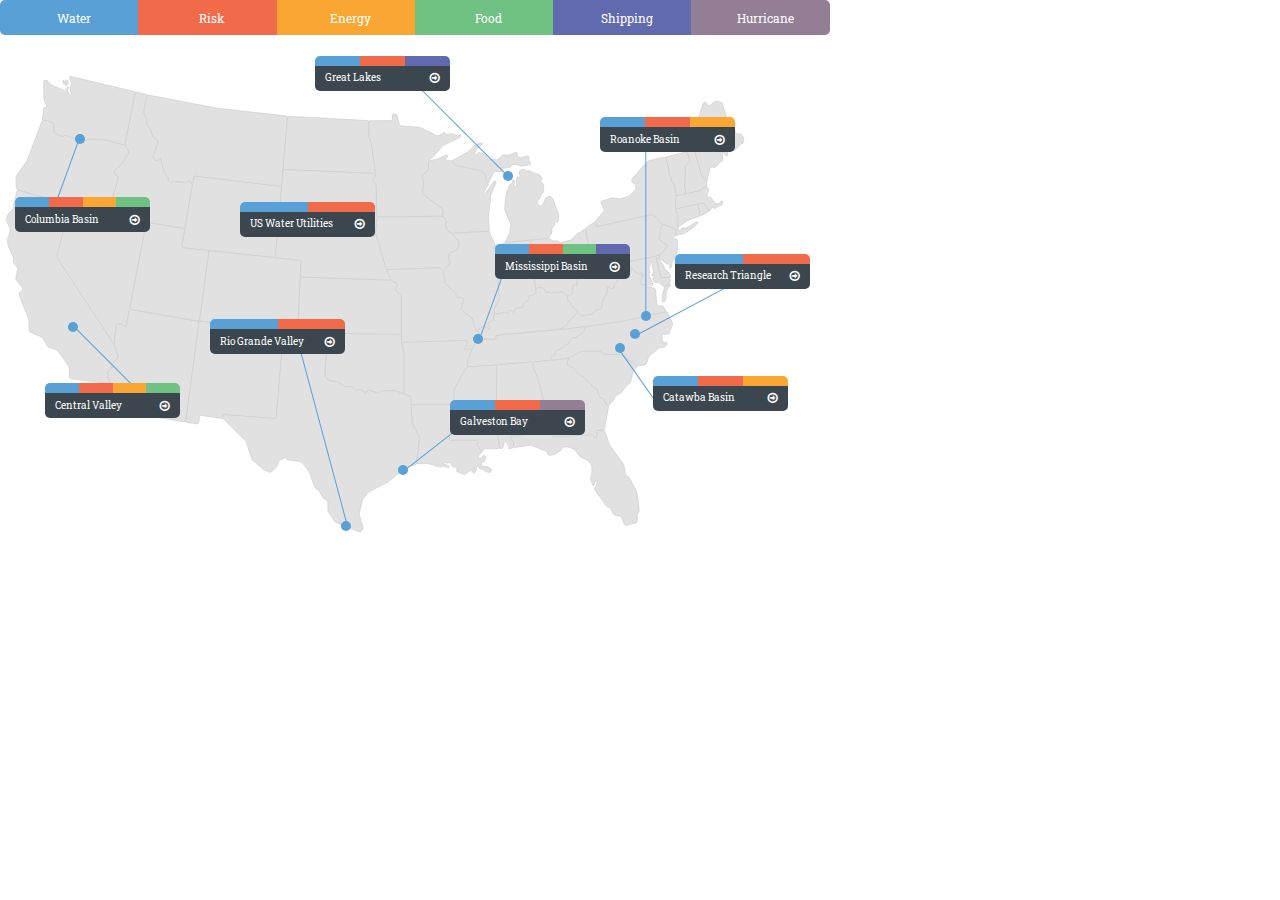
==== commit 7d0a8570: "add updates from paul" ====
--- a/index.html
+++ b/index.html
@@ -1,225 +1,2312 @@
 <!DOCTYPE html>
 <html>
-<head>
-    <meta charset="utf-8">
-    <meta name="viewport" content="width=device-width, initial-scale=1">
-    <title>Map</title>
-    <link rel="stylesheet" type="text/css" href="https://sph.unc.edu/wp-content/themes/sph-wp-theme-2014/css/style.css"/>
-    <link href="https://maxcdn.bootstrapcdn.com/font-awesome/4.7.0/css/font-awesome.min.css" rel="stylesheet" integrity="sha384-wvfXpqpZZVQGK6TAh5PVlGOfQNHSoD2xbE+QkPxCAFlNEevoEH3Sl0sibVcOQVnN" crossorigin="anonymous">
-    <link rel="stylesheet" href="assets/icomoon/style.css">
-    <link rel="stylesheet" href="public/css/style.css">
-    <link href="https://fonts.googleapis.com/css?family=Roboto:300,400,500|Roboto+Slab" rel="stylesheet">
-
-</head>
-<body>
-    <header class="header_bu" style="border-top:none;">
-
-        <div class="container">
-            <!-- TODO: Logo needs retina -->
-            <div class="row clearfix">
-                <div class="col-lg-12 bu-header-wrap">
-                    <div class="bu-header-wrap-inner">
-                        <!-- iModules Logo Scraper BEGIN -->
-                        <a href="http://sph.unc.edu" class="header_logo">
-                            <img src="http://sph.unc.edu/wp-content/themes/sph-wp-theme-2014/images/logo_bu_header.png">
-                        </a>
-                        <!-- iModules Logo Scraper END -->
-
-                        <div class="buh-quicklinks-wrap">
-                            <li id="menu-item-273833" class="menu-item menu-item-type-post_type menu-item-object-students menu-item-273833"><a href="http://sph.unc.edu/students/students-home/">Students</a></li>
-                            <li id="menu-item-273834" class="menu-item menu-item-type-post_type menu-item-object-resource-pages menu-item-273834"><a href="http://sph.unc.edu/resource-pages/sph-departments/">Departments</a></li>
-                            <li id="menu-item-273836" class="menu-item menu-item-type-post_type menu-item-object-resource-pages menu-item-273836"><a href="http://sph.unc.edu/resource-pages/about-the-school/">Discover Gillings</a></li>
-                            <li id="menu-item-303983" class="menu-item menu-item-type-post_type menu-item-object-gift menu-item-303983"><a href="http://sph.unc.edu/gift/campaign/">Give</a></li>
+    <head>
+        <meta charset="utf-8">
+        <meta name="viewport" content="width=device-width, initial-scale=1">
+        <title>Map</title>
+        <link href="https://maxcdn.bootstrapcdn.com/font-awesome/4.7.0/css/font-awesome.min.css" rel="stylesheet" integrity="sha384-wvfXpqpZZVQGK6TAh5PVlGOfQNHSoD2xbE+QkPxCAFlNEevoEH3Sl0sibVcOQVnN" crossorigin="anonymous">
+        <link rel="stylesheet" href="assets/icomoon/style.css">
+        <link rel="stylesheet" href="public/css/style.css">
+        <link href="https://fonts.googleapis.com/css?family=Roboto:300,400,500|Roboto+Slab" rel="stylesheet">
+
+    </head>
+    <body>
+
+
+
+        <div class="custom-map-wrapper">
+            <div class="legend">
+                <div class="key key--blue">
+                    <i class="icon-water-simple"></i>
+                    <span class="key-text">Water</span>
+                </div>
+
+                <div class="key key--red">
+                    <i class="icon-risk-simple"></i>
+                    <span class="key-text">Risk</span>
+                </div>
+
+                <div class="key key--yellow">
+                    <i class="icon-bolt-simple"></i>
+                    <span class="key-text">Energy</span>
+                </div>
+
+                <div class="key key--green">
+                    <i class="icon-leaf-simple"></i>
+                    <span class="key-text">Food</span>
+                </div>
+
+                <div class="key key--purple">
+                    <i class="icon-ship-simple"></i>
+                    <span class="key-text">Shipping</span>
+                </div>
+
+                <div class="key key--dark-purple">
+                    <i class="icon-hurricane-simple"></i>
+                    <span class="key-text">Hurricane</span>
+                </div>
+            </div>
+
+            <div class="map-wrapper">
+
+                <div id="map" class="">
+                    <div class="dot-container">
+                        <div id="columbia-basin--dot" class="dot">
+
                         </div>
-
-                        <div class="buh-buttons-wrap">
-                            <div id="buh_tog" class="tog closed">
-                                <span class="tog_text_closed">Full Menu</span>
-                                <span class="tog_text_open">Close Menu</span>
-                                <span class="burger"></span>
-                            </div>
-                            <ul class="social_bar">
-                                <li id="menu-item-205423" class="facebook menu-item menu-item-type-custom menu-item-object-custom menu-item-205423 main_nav_li"><a href="https://www.facebook.com/UNCpublichealth"></a></li>
-                                <li id="menu-item-205424" class="twitter menu-item menu-item-type-custom menu-item-object-custom menu-item-205424 main_nav_li"><a href="https://twitter.com/uncpublichealth"></a></li>
-                                <li id="menu-item-205425" class="flickr menu-item menu-item-type-custom menu-item-object-custom menu-item-205425 main_nav_li"><a href="https://www.flickr.com/photos/uncsph/collections/"></a></li>
-                                <li id="menu-item-205426" class="youtube menu-item menu-item-type-custom menu-item-object-custom menu-item-205426 main_nav_li"><a href="https://www.youtube.com/user/UNCpublichealth"></a></li>
-                                <li id="menu-item-205429" class="linkedin menu-item menu-item-type-custom menu-item-object-custom menu-item-205429 main_nav_li"><a href="http://www.linkedin.com/groups/UNC-Gillings-School-Global-Public-828397/about"></a></li>
-                            </ul>
-                            <p class="text-center">
-                                <a id="accessibility_link" href="http://digitalaccess.unc.edu/report">Accessibility</a>
-                            </p>
+                        <div id="central-valley--dot" class="dot">
+
                         </div>
-
-                        <div class="buh-search-wrap">
-                            <form role="search" method="get" action="http://sph.unc.edu/">
-                                <input type="search" class="buh-search" value="" name="s" title="Search for:">
-                            </form>
+                        <div id="great-lakes--dot" class="dot">
+
                         </div>
-
-                        <div style="clear:both;"></div>
-                    </div><!-- .bu-header-wrap-inner -->
-                </div><!-- bu-header-wrap col -->
-            </div><!-- row -->
-        </div><!-- container -->
-
-        <div class="buh-drawer-wrap">
-            <div class="buh-drawer">
-                <div class="container">
-                    <div class="row">
-                        <div class="col-lg-10 col-lg-offset-1">
-                            <ul id="menu-home-page-open-menu" class="main_nav"><li id="menu-item-273757" class="menu-item menu-item-type-post_type menu-item-object-students menu-item-273757 li_depth_0 main_nav_li"><a href="http://sph.unc.edu/students/how-to-apply/">Apply</a></li>
-                                <li id="menu-item-273765" class="menu-item menu-item-type-custom menu-item-object-custom menu-item-273765 li_depth_0 main_nav_li"><a href="http://sph.unc.edu/gps/">Gillings Program Search (GPS)</a></li>
-                                <li id="menu-item-273758" class="menu-item menu-item-type-post_type menu-item-object-students menu-item-has-children menu-item-273758 li_depth_0 main_nav_li"><a href="http://sph.unc.edu/students/students-home/">Students</a>
-                                    <ul class="ul_depth_0 sub_menu">
-                                        <li id="menu-item-273759" class="menu-item menu-item-type-post_type menu-item-object-students menu-item-273759 li_depth_1"><a href="http://sph.unc.edu/students/prospective-students/">Prospective Students</a></li>
-                                        <li id="menu-item-273760" class="menu-item menu-item-type-post_type menu-item-object-students menu-item-273760 li_depth_1"><a href="http://sph.unc.edu/students/admitted-students/">Admitted Students</a></li>
-                                        <li id="menu-item-273761" class="menu-item menu-item-type-post_type menu-item-object-students menu-item-273761 li_depth_1"><a href="http://sph.unc.edu/students/current-students/">Current Students</a></li>
-                                        <li id="menu-item-273763" class="menu-item menu-item-type-post_type menu-item-object-students menu-item-273763 li_depth_1"><a href="http://sph.unc.edu/students/career-services/">Career Services</a></li>
-                                        <li id="menu-item-273764" class="menu-item menu-item-type-post_type menu-item-object-students menu-item-273764 li_depth_1"><a href="http://sph.unc.edu/students/visit-us/">Visit Us</a></li>
-                                    </ul>
-                                </li>
-                                <li id="menu-item-273793" class="menu-item menu-item-type-post_type menu-item-object-comm menu-item-has-children menu-item-273793 li_depth_0 main_nav_li"><a href="http://sph.unc.edu/comm/sph-news/">News and Events</a>
-                                    <ul class="ul_depth_0 sub_menu">
-                                        <li id="menu-item-281294" class="menu-item menu-item-type-custom menu-item-object-custom menu-item-281294 li_depth_1"><a href="https://sph.unc.edu/category/school_news/">School News Feed</a></li>
-                                        <li id="menu-item-273794" class="menu-item menu-item-type-custom menu-item-object-custom menu-item-273794 li_depth_1"><a href="http://sph.unc.edu/events-calendar/">Events Calendar</a></li>
-                                        <li id="menu-item-273797" class="menu-item menu-item-type-post_type menu-item-object-cphm menu-item-273797 li_depth_1"><a href="http://sph.unc.edu/cphm/cph/"><i>Carolina Public Health</i> Magazine</a></li>
-                                    </ul>
-                                </li>
-                                <li id="menu-item-273766" class="menu-item menu-item-type-post_type menu-item-object-resource-pages menu-item-has-children menu-item-273766 li_depth_0 main_nav_li"><a href="http://sph.unc.edu/resource-pages/sph-departments/">Departments</a>
-                                    <ul class="ul_depth_0 sub_menu">
-                                        <li id="menu-item-273767" class="menu-item menu-item-type-post_type menu-item-object-bios menu-item-273767 li_depth_1"><a href="http://sph.unc.edu/bios/biostatistics/">Biostatistics</a></li>
-                                        <li id="menu-item-273769" class="menu-item menu-item-type-post_type menu-item-object-envr menu-item-273769 li_depth_1"><a href="http://sph.unc.edu/envr/environmental-sciences-and-engineering-home/">Environmental Sciences and Engineering</a></li>
-                                        <li id="menu-item-273770" class="menu-item menu-item-type-post_type menu-item-object-epid menu-item-273770 li_depth_1"><a href="http://sph.unc.edu/epid/epidemiology-landing/">Epidemiology</a></li>
-                                        <li id="menu-item-273781" class="menu-item menu-item-type-post_type menu-item-object-hb menu-item-273781 li_depth_1"><a href="http://sph.unc.edu/hb/health-behavior-home/">Health Behavior</a></li>
-                                        <li id="menu-item-273780" class="menu-item menu-item-type-post_type menu-item-object-hpm menu-item-273780 li_depth_1"><a href="http://sph.unc.edu/hpm/health-policy-and-management-home/">Health Policy and Management</a></li>
-                                        <li id="menu-item-273779" class="menu-item menu-item-type-post_type menu-item-object-mch menu-item-273779 li_depth_1"><a href="http://sph.unc.edu/mch/maternal-and-child-health/">Maternal and Child Health</a></li>
-                                        <li id="menu-item-273778" class="menu-item menu-item-type-post_type menu-item-object-nutr menu-item-273778 li_depth_1"><a href="http://sph.unc.edu/nutr/unc-nutrition/">Nutrition</a></li>
-                                        <li id="menu-item-273777" class="menu-item menu-item-type-post_type menu-item-object-phlp menu-item-273777 li_depth_1"><a href="http://sph.unc.edu/phlp/phlp/">Public Health Leadership Program</a></li>
-                                    </ul>
-                                </li>
-                                <li id="menu-item-273802" class="menu-item menu-item-type-post_type menu-item-object-global-health menu-item-has-children menu-item-273802 li_depth_0 main_nav_li"><a href="http://sph.unc.edu/global-health/global-health/">Global Health</a>
-                                    <ul class="ul_depth_0 sub_menu">
-                                        <li id="menu-item-273803" class="menu-item menu-item-type-post_type menu-item-object-global-health menu-item-273803 li_depth_1"><a href="http://sph.unc.edu/global-health/ggg-internships-and-funding/">Internships and Funding</a></li>
-                                    </ul>
-                                </li>
-                                <li id="menu-item-273784" class="menu-item menu-item-type-post_type menu-item-object-resource-pages menu-item-has-children menu-item-273784 li_depth_0 main_nav_li"><a href="http://sph.unc.edu/resource-pages/about-the-school/">Discover Gillings</a>
-                                    <ul class="ul_depth_0 sub_menu">
-                                        <li id="menu-item-273791" class="menu-item menu-item-type-post_type menu-item-object-resource-pages menu-item-273791 li_depth_1"><a href="http://sph.unc.edu/resource-pages/mission-statement/">Mission and Values</a></li>
-                                        <li id="menu-item-281296" class="menu-item menu-item-type-post_type menu-item-object-resource-pages menu-item-281296 li_depth_1"><a href="http://sph.unc.edu/resource-pages/diversity/">Diversity and Inclusion</a></li>
-                                        <li id="menu-item-273785" class="menu-item menu-item-type-post_type menu-item-object-resource-pages menu-item-273785 li_depth_1"><a href="http://sph.unc.edu/resource-pages/deans-message/">Dean’s Message</a></li>
-                                        <li id="menu-item-273786" class="menu-item menu-item-type-custom menu-item-object-custom menu-item-273786 li_depth_1"><a href="http://mondaymorning.web.unc.edu/">Monday Morning (Dean’s Blog)</a></li>
-                                        <li id="menu-item-273788" class="menu-item menu-item-type-post_type menu-item-object-resource-pages menu-item-273788 li_depth_1"><a href="http://sph.unc.edu/resource-pages/quick-facts/">Facts and Figures</a></li>
-                                        <li id="menu-item-273790" class="menu-item menu-item-type-post_type menu-item-object-resource-pages menu-item-273790 li_depth_1"><a href="http://sph.unc.edu/resource-pages/school-history/">Our History</a></li>
-                                        <li id="menu-item-273789" class="menu-item menu-item-type-post_type menu-item-object-resource-pages menu-item-273789 li_depth_1"><a href="http://sph.unc.edu/resource-pages/reputation/">Rankings</a></li>
-                                    </ul>
-                                </li>
-                                <li id="menu-item-273805" class="menu-item menu-item-type-post_type menu-item-object-sph-research menu-item-has-children menu-item-273805 li_depth_0 main_nav_li"><a href="http://sph.unc.edu/research/research/">Research and Innovation</a>
-                                    <ul class="ul_depth_0 sub_menu">
-                                        <li id="menu-item-295134" class="menu-item menu-item-type-post_type menu-item-object-sph-research menu-item-295134 li_depth_1"><a href="http://sph.unc.edu/research/explore-landing/">Explore Our Research</a></li>
-                                        <li id="menu-item-305149" class="menu-item menu-item-type-post_type menu-item-object-innovation menu-item-305149 li_depth_1"><a href="http://sph.unc.edu/innovation/gillings-innovation-labs/">Gillings Innovation Labs</a></li>
-                                        <li id="menu-item-281292" class="menu-item menu-item-type-post_type menu-item-object-sph-research menu-item-281292 li_depth_1"><a href="http://sph.unc.edu/research/guide/">Resources for Gillings Researchers</a></li>
-                                    </ul>
-                                </li>
-                                <li id="menu-item-274379" class="menu-item menu-item-type-post_type menu-item-object-nciph menu-item-has-children menu-item-274379 li_depth_0 main_nav_li"><a href="http://sph.unc.edu/nciph/community-engaged-learning/">Practice and Service</a>
-                                    <ul class="ul_depth_0 sub_menu">
-                                        <li id="menu-item-274381" class="menu-item menu-item-type-post_type menu-item-object-nciph menu-item-274381 li_depth_1"><a href="http://sph.unc.edu/nciph/public-health-practicum/">Public Health Practicum</a></li>
-                                        <li id="menu-item-274395" class="menu-item menu-item-type-post_type menu-item-object-nciph menu-item-274395 li_depth_1"><a href="http://sph.unc.edu/nciph/nciph-home/">North Carolina Institute for Public Health</a></li>
-                                    </ul>
-                                </li>
-                                <li id="menu-item-273804" class="menu-item menu-item-type-post_type menu-item-object-resource-pages menu-item-273804 li_depth_0 main_nav_li"><a href="http://sph.unc.edu/resource-pages/online-programs/">Online Programs</a></li>
-                                <li id="menu-item-303985" class="menu-item menu-item-type-post_type menu-item-object-gift menu-item-303985 li_depth_0 main_nav_li"><a href="http://sph.unc.edu/gift/campaign/">Give</a></li>
-                                <li id="menu-item-273825" class="menu-item menu-item-type-post_type menu-item-object-alumni-pages menu-item-has-children menu-item-273825 li_depth_0 main_nav_li"><a href="http://sph.unc.edu/alumni-pages/alumni/">Alumni</a>
-                                    <ul class="ul_depth_0 sub_menu">
-                                        <li id="menu-item-273826" class="menu-item menu-item-type-post_type menu-item-object-alumni-pages menu-item-273826 li_depth_1"><a href="http://sph.unc.edu/alumni-pages/wellconnected/">WellConnected</a></li>
-                                    </ul>
-                                </li>
-                                <li id="menu-item-273827" class="menu-item menu-item-type-post_type menu-item-object-resource-pages menu-item-has-children menu-item-273827 li_depth_0 main_nav_li"><a href="http://sph.unc.edu/resource-pages/sph-resources/">Faculty and Staff Resources</a>
-                                    <ul class="ul_depth_0 sub_menu">
-                                        <li id="menu-item-273829" class="menu-item menu-item-type-post_type menu-item-object-resource-pages menu-item-273829 li_depth_1"><a href="http://sph.unc.edu/resource-pages/room-av-reservations/">Room and AV Reservations</a></li>
-                                        <li id="menu-item-273830" class="menu-item menu-item-type-post_type menu-item-object-page menu-item-273830 li_depth_1"><a href="http://sph.unc.edu/sph-hr/">Human Resources</a></li>
-                                        <li id="menu-item-273831" class="menu-item menu-item-type-post_type menu-item-object-resource-pages menu-item-273831 li_depth_1"><a href="http://sph.unc.edu/resource-pages/academic-affairs/">Academic Affairs</a></li>
-                                    </ul>
-                                </li>
-                            </ul>
+                        <div id="mississippi-basin--dot" class="dot">
+
+                        </div>
+                        <div id="rio-grande-valley--dot" class="dot">
+
+                        </div>
+                        <div id="galveston-bay--dot" class="dot">
+
+                        </div>
+                        <div id="catawba-basin--dot" class="dot">
+
+                        </div>
+                        <div id="roanoke-basin--dot" class="dot">
+
+                        </div>
+                        <div id="research-triangle--dot" class="dot">
+
                         </div>
                     </div>
-                </div>
-            </div>
-        </div>
-
-        <div class="imod_wrap" style="display:none;">
-            <!-- iModules Nav Scraper BEGIN -->
-            <div>
-                <style>
-                #ContentTopNav .social_bar{
-                    display: none !important;
-                }
-                </style>
-                <nav>
-                    <ul id="menu-imodules-wellconnect-menu" class="main_nav"><li id="menu-item-287589" class="menu-item menu-item-type-custom menu-item-object-custom menu-item-287589 main_nav_li"><a href="http://sph.unc.edu/resource-pages/about-the-school/">Discover Gillings</a></li>
-                        <li id="menu-item-287590" class="menu-item menu-item-type-custom menu-item-object-custom menu-item-287590 main_nav_li"><a href="http://sph.unc.edu/students/students-home/">Students</a></li>
-                        <li id="menu-item-287591" class="menu-item menu-item-type-custom menu-item-object-custom menu-item-287591 main_nav_li"><a href="http://sph.unc.edu/resource-pages/sph-departments/">Departments</a></li>
-                        <li id="menu-item-287592" class="menu-item menu-item-type-custom menu-item-object-custom menu-item-287592 main_nav_li"><a href="http://sph.unc.edu/alumni-pages/alumni/">Alumni</a></li>
-                        <li id="menu-item-287593" class="menu-item menu-item-type-custom menu-item-object-custom menu-item-287593 main_nav_li"><a href="http://sph.unc.edu/gift/make-a-gift/">Give</a></li>
-                    </ul>
-                </nav>
-            </div>
-            <!-- iModules Nav Scraper END -->
-        </div>
-    </header>
-
-
-        <div id="main_content">
-            <div class="container">
-                <div class="row">
-
-                    <div class="col-sm-9 page_content">
-                        <div class="page_title">
-                            <h1>Center on Financial Risk in Environmental Systems</h1>
+                    <div class="tooltip-container">
+                        <div id="columbia-basin" class="tooltip-wrapper">
+                            <article class="map-tooltip">
+                                <div class="top">
+                                    <div class="icon-container--blue icon-container">
+                                        <span class="icon-water icon">
+                                            <span class="path1"></span>
+                                            <span class="path2"></span>
+                                            <span class="path3"></span>
+                                        </span>
+                                    </div>
+                                    <div class="icon-container--red icon-container">
+                                        <span class="icon-risk icon">
+                                            <span class="path1"></span>
+                                            <span class="path2"></span>
+                                            <span class="path3"></span>
+                                            <span class="path4"></span>
+                                        </span>
+                                    </div>
+                                    <div class="icon-container--yellow icon-container">
+                                        <span class="icon-bolt icon">
+                                            <span class="path1"></span>
+                                            <span class="path2"></span>
+                                            <span class="path3"></span>
+                                        </span>
+                                    </div>
+                                    <div class="icon-container--green icon-container">
+                                        <span class="icon-leaf icon">
+                                            <span class="path1"></span>
+                                            <span class="path2"></span>
+                                            <span class="path3"></span>
+                                        </span>
+                                    </div>
+                                </div>
+                                <h3 class="header">
+                                    Columbia Basin
+                                    <i class="fa fa-arrow-circle-o-down" aria-hidden="true"></i>
+                                </h3>
+                                <div class="content">
+                                    <a target="_parent" class="tooltip__link" href="https://sph.unc.edu/cefr/center-on-environmental-financial-risk-columbia-basin/">
+                                        <p>
+                                            In hydropower-dominated systems, both too much and too little water can be a challenge operationally and financially, especially considering growing renewable energy capacity and hydrologic uncertainty.
+                                        </p>
+                                        <i class="fa fa-arrow-circle-o-right" aria-hidden="true"></i>
+                                    </a>
+                                </div>
+                            </article>
                         </div>
-                        <p class="ra-main-copy">
-                            These are the locations of the active, funded projects currently being headed by the UNC Gillings School’s Center on Environmental Financial Risk. Hover over each region for more information.
-                        </p>
-
-                        <iframe src="https://chrisatriversagency.github.io/mapiframe/" width="100%" height="550px"></iframe>
-
-                        <div class="slideshow">
-                            <div style="margin-top:30px;" id="alt-caption" class="text-center">
-                                <div id="alt-caption-text">These are the locations of the active, funded projects currently being headed by the UNC Gillings School’s Center on Financial Risk in Environmental Systems.</div>
-                            </div>
+
+                        <div id="central-valley" class="tooltip-wrapper">
+                            <article class="map-tooltip">
+                                <div class="top">
+                                    <div class="icon-container--blue icon-container">
+                                        <span class="icon-water icon">
+                                            <span class="path1"></span>
+                                            <span class="path2"></span>
+                                            <span class="path3"></span>
+                                        </span>
+                                    </div>
+                                    <div class="icon-container--red icon-container">
+                                        <span class="icon-risk icon">
+                                            <span class="path1"></span>
+                                            <span class="path2"></span>
+                                            <span class="path3"></span>
+                                            <span class="path4"></span>
+                                        </span>
+                                    </div>
+                                    <div class="icon-container--yellow icon-container">
+                                        <span class="icon-bolt icon">
+                                            <span class="path1"></span>
+                                            <span class="path2"></span>
+                                            <span class="path3"></span>
+                                        </span>
+                                    </div>
+                                    <div class="icon-container--green icon-container">
+                                        <span class="icon-leaf icon">
+                                            <span class="path1"></span>
+                                            <span class="path2"></span>
+                                            <span class="path3"></span>
+                                        </span>
+                                    </div>
+                                </div>
+                                <h3 class="header">
+                                    Central Valley
+                                    <i class="fa fa-arrow-circle-o-down" aria-hidden="true"></i>
+                                </h3>
+                                <div class="content">
+                                    <a target="_parent" class="tooltip__link" href="https://sph.unc.edu/cefr/center-on-environmental-financial-risk-central-valley/">
+                                        <p>
+                                            Less precipitation translates into less hydropower and more expensive electricity, as well as increased groundwater pumping. These combine to impose both supply and financial risks on agricultural and urban users.
+                                        </p>
+                                        <i class="fa fa-arrow-circle-o-right" aria-hidden="true"></i>
+                                    </a>
+                                </div>
+                            </article>
+                        </div>
+
+                        <div id="water-utilities" class="tooltip-wrapper">
+                            <article class="map-tooltip">
+                                <div class="top">
+                                    <div class="icon-container--blue icon-container">
+                                        <span class="icon-water icon">
+                                            <span class="path1"></span>
+                                            <span class="path2"></span>
+                                            <span class="path3"></span>
+                                        </span>
+                                    </div>
+                                    <div class="icon-container--red icon-container">
+                                        <span class="icon-risk icon">
+                                            <span class="path1"></span>
+                                            <span class="path2"></span>
+                                            <span class="path3"></span>
+                                            <span class="path4"></span>
+                                        </span>
+                                    </div>
+                                </div>
+                                <h3 class="header">
+                                    US Water Utilities
+                                    <i class="fa fa-arrow-circle-o-down" aria-hidden="true"></i>
+                                </h3>
+                                <div class="content">
+                                    <a target="_parent" class="tooltip__link" href="https://sph.unc.edu/cefrm/center-on-financial-risk-in-environmental-systems-u-s-water-utilities/">
+                                        <p>
+                                            Drought imposes financial risks on water utilities that can be managed with financial instruments. The cost of these instruments can be significantly reduced by pooling risks across geographically dispersed utilities
+                                        </p>
+                                        <i class="fa fa-arrow-circle-o-right" aria-hidden="true"></i>
+                                    </a>
+                                </div>
+                            </article>
+                        </div>
+
+                        <div id="rio-grande-valley" class="tooltip-wrapper">
+                            <article class="map-tooltip">
+                                <div class="top">
+                                    <div class="icon-container--blue icon-container">
+                                        <span class="icon-water icon">
+                                            <span class="path1"></span>
+                                            <span class="path2"></span>
+                                            <span class="path3"></span>
+                                        </span>
+                                    </div>
+                                    <div class="icon-container--red icon-container">
+                                        <span class="icon-risk icon">
+                                            <span class="path1"></span>
+                                            <span class="path2"></span>
+                                            <span class="path3"></span>
+                                            <span class="path4"></span>
+                                        </span>
+                                    </div>
+                                </div>
+                                <h3 class="header">
+                                    Rio Grande Valley
+                                    <i class="fa fa-arrow-circle-o-down" aria-hidden="true"></i>
+                                </h3>
+                                <div class="content">
+                                    <a target="_parent" class="tooltip__link" href="https://sph.unc.edu/cefrm/center-on-financial-risk-in-environmental-systems-rio-grande-valley/">
+                                        <p>
+                                            Water markets provide opportunities for temporary transfers (e.g., spot leases) that can significantly lower expected costs while maintaining supply reliability, but these lead to highly variable costs that can be difficult to manage.
+                                        </p>
+                                        <i class="fa fa-arrow-circle-o-right" aria-hidden="true"></i>
+                                    </a>
+                                </div>
+                            </article>
+                        </div>
+
+                        <div id="great-lakes" class="tooltip-wrapper">
+                            <article class="map-tooltip">
+                                <div class="top">
+                                    <div class="icon-container--blue icon-container">
+                                        <span class="icon-water icon">
+                                            <span class="path1"></span>
+                                            <span class="path2"></span>
+                                            <span class="path3"></span>
+                                        </span>
+                                    </div>
+                                    <div class="icon-container--red icon-container">
+                                        <span class="icon-risk icon">
+                                            <span class="path1"></span>
+                                            <span class="path2"></span>
+                                            <span class="path3"></span>
+                                            <span class="path4"></span>
+                                        </span>
+                                    </div>
+                                    <div class="icon-container--purple icon-container">
+                                        <span class="icon-ship icon">
+                                            <span class="path1"></span>
+                                            <span class="path2"></span>
+                                            <span class="path3"></span>
+                                            <span class="path4"></span>
+                                        </span>
+                                    </div>
+                                </div>
+                                <h3 class="header">
+                                    Great Lakes
+                                    <i class="fa fa-arrow-circle-o-down" aria-hidden="true"></i>
+                                </h3>
+                                <div class="content">
+                                    <a target="_parent" class="tooltip__link" href="https://sph.unc.edu/cefrm/center-on-financial-risk-in-environmental-systems-great-lakes/">
+                                        <p>
+                                            Low water levels impose financial risks on both shipping firms and hydropower producers in the Great Lakes. Index insurance linked to water level behavior can be used to effectively manage these risks.
+                                        </p>
+                                        <i class="fa fa-arrow-circle-o-right" aria-hidden="true"></i>
+                                    </a>
+                                </div>
+                            </article>
+                        </div>
+
+                        <div id="mississippi-basin" class="tooltip-wrapper">
+                            <article class="map-tooltip">
+                                <div class="top">
+                                    <div class="icon-container--blue icon-container">
+                                        <span class="icon-water icon">
+                                            <span class="path1"></span>
+                                            <span class="path2"></span>
+                                            <span class="path3"></span>
+                                        </span>
+                                    </div>
+                                    <div class="icon-container--red icon-container">
+                                        <span class="icon-risk icon">
+                                            <span class="path1"></span>
+                                            <span class="path2"></span>
+                                            <span class="path3"></span>
+                                            <span class="path4"></span>
+                                        </span>
+                                    </div>
+                                    <div class="icon-container--green icon-container">
+                                        <span class="icon-leaf icon">
+                                            <span class="path1"></span>
+                                            <span class="path2"></span>
+                                            <span class="path3"></span>
+                                        </span>
+                                    </div>
+                                    <div class="icon-container--purple icon-container">
+                                        <span class="icon-ship icon">
+                                            <span class="path1"></span>
+                                            <span class="path2"></span>
+                                            <span class="path3"></span>
+                                            <span class="path4"></span>
+                                        </span>
+                                    </div>
+                                </div>
+                                <h3 class="header">
+                                    Mississippi Basin
+                                    <i class="fa fa-arrow-circle-o-down" aria-hidden="true"></i>
+                                </h3>
+                                <div class="content">
+                                    <a target="_parent" class="tooltip__link" href="https://sph.unc.edu/cefrm/center-on-financial-risk-in-environmental-systems-mississippi-river/">
+                                        <p>
+                                            Drought in the MIssissippi imposes financial risks in terms of both reduced harvests and navigation disruptions. Improved tools and management can reduce the financial consequences for barge operators and agricultural firms.
+                                        </p>
+                                        <i class="fa fa-arrow-circle-o-right" aria-hidden="true"></i>
+                                    </a>
+                                </div>
+                            </article>
+                        </div>
+
+                        <div id="galveston-bay" class="tooltip-wrapper">
+                            <article class="map-tooltip">
+                                <div class="top">
+                                    <div class="icon-container--blue icon-container">
+                                        <span class="icon-water icon">
+                                            <span class="path1"></span>
+                                            <span class="path2"></span>
+                                            <span class="path3"></span>
+                                        </span>
+                                    </div>
+                                    <div class="icon-container--red icon-container">
+                                        <span class="icon-risk icon">
+                                            <span class="path1"></span>
+                                            <span class="path2"></span>
+                                            <span class="path3"></span>
+                                            <span class="path4"></span>
+                                        </span>
+                                    </div>
+                                    <div class="icon-container--dark-purple icon-container">
+                                        <span class="icon-hurricane icon">
+                                            <span class="path1"></span>
+                                            <span class="path2"></span>
+                                            <span class="path3"></span>
+                                        </span>
+                                    </div>
+                                </div>
+                                <h3 class="header">
+                                    Galveston Bay
+                                    <i class="fa fa-arrow-circle-o-down" aria-hidden="true"></i>
+                                </h3>
+                                <div class="content">
+                                    <a target="_parent" class="tooltip__link" href="https://sph.unc.edu/cefrm/center-on-financial-risk-in-environmental-systems-galveston-bay/">
+                                        <p>
+                                            Hurricanes lead to contaminant releases that are extremely expensive to remediate.  Developing strategies for managing the resulting financial risks can facilitate quicker, more effective cleanup that protects public health.
+                                        </p>
+                                        <i class="fa fa-arrow-circle-o-right" aria-hidden="true"></i>
+                                    </a>
+                                </div>
+                            </article>
+                        </div>
+
+                        <div id="catawba-basin" class="tooltip-wrapper">
+                            <article class="map-tooltip">
+                                <div class="top">
+                                    <div class="icon-container--blue icon-container">
+                                        <span class="icon-water icon">
+                                            <span class="path1"></span>
+                                            <span class="path2"></span>
+                                            <span class="path3"></span>
+                                        </span>
+                                    </div>
+                                    <div class="icon-container--red icon-container">
+                                        <span class="icon-risk icon">
+                                            <span class="path1"></span>
+                                            <span class="path2"></span>
+                                            <span class="path3"></span>
+                                            <span class="path4"></span>
+                                        </span>
+                                    </div>
+                                    <div class="icon-container--yellow icon-container">
+                                        <span class="icon-bolt icon">
+                                            <span class="path1"></span>
+                                            <span class="path2"></span>
+                                            <span class="path3"></span>
+                                        </span>
+                                    </div>
+                                </div>
+                                <h3 class="header">
+                                    Catawba Basin
+                                    <i class="fa fa-arrow-circle-o-down" aria-hidden="true"></i>
+                                </h3>
+                                <div class="content">
+                                    <a target="_parent" class="tooltip__link" href="https://sph.unc.edu/cefrm/center-on-environmental-financial-risk-catawba-river-basin/">
+                                        <p>
+                                            An important measure of power utilities' financial exposure to drought is how utilities' investors (shareholders and bond holders) are impacted, with changes in power generation mix playing an important role.
+                                        </p>
+                                        <i class="fa fa-arrow-circle-o-right" aria-hidden="true"></i>
+                                    </a>
+                                </div>
+                            </article>
+                        </div>
+
+                        <div id="research-triangle" class="tooltip-wrapper">
+                            <article class="map-tooltip">
+                                <div class="top">
+                                    <div class="icon-container--blue icon-container">
+                                        <span class="icon-water icon">
+                                            <span class="path1"></span>
+                                            <span class="path2"></span>
+                                            <span class="path3"></span>
+                                        </span>
+                                    </div>
+                                    <div class="icon-container--red icon-container">
+                                        <span class="icon-risk icon">
+                                            <span class="path1"></span>
+                                            <span class="path2"></span>
+                                            <span class="path3"></span>
+                                            <span class="path4"></span>
+                                        </span>
+                                    </div>
+                                </div>
+                                <h3 class="header">
+                                    Research Triangle
+                                    <i class="fa fa-arrow-circle-o-down" aria-hidden="true"></i>
+                                </h3>
+                                <div class="content">
+                                    <a target="_parent" class="tooltip__link" href="https://sph.unc.edu/cefr/center-on-environmental-financial-risk-research-triangle/">
+                                        <p>
+                                            From water transfers to index insurance to infrastructure sequencing, a wide variety of physical and financial tools can help water utilities combat the financial risks of water scarcity.
+                                        </p>
+                                        <i class="fa fa-arrow-circle-o-right" aria-hidden="true"></i>
+                                    </a>
+                                </div>
+                            </article>
+                        </div>
+
+                        <div id="roanoke-basin" class="tooltip-wrapper">
+                            <article class="map-tooltip">
+                                <div class="top">
+                                    <div class="icon-container--blue icon-container">
+                                        <span class="icon-water icon">
+                                            <span class="path1"></span>
+                                            <span class="path2"></span>
+                                            <span class="path3"></span>
+                                        </span>
+                                    </div>
+                                    <div class="icon-container--red icon-container">
+                                        <span class="icon-risk icon">
+                                            <span class="path1"></span>
+                                            <span class="path2"></span>
+                                            <span class="path3"></span>
+                                            <span class="path4"></span>
+                                        </span>
+                                    </div>
+                                    <div class="icon-container--yellow icon-container">
+                                        <span class="icon-bolt icon">
+                                            <span class="path1"></span>
+                                            <span class="path2"></span>
+                                            <span class="path3"></span>
+                                        </span>
+                                    </div>
+                                </div>
+                                <h3 class="header">
+                                    Roanoke Basin
+                                    <i class="fa fa-arrow-circle-o-down" aria-hidden="true"></i>
+                                </h3>
+                                <div class="content">
+                                    <a target="_parent" class="tooltip__link" href="https://sph.unc.edu/cefrm/center-on-environmental-financial-risk-roanoke-basin/">
+                                        <p>
+                                            Designing risk management tools to protect hydropower producers against drought involves an understanding of both hydrological risk and electricity price risk.
+                                        </p>
+                                        <i class="fa fa-arrow-circle-o-right" aria-hidden="true"></i>
+                                    </a>
+                                </div>
+                            </article>
                         </div>
                     </div>
 
-                    <div class="col-sm-3 sidebar sidebar_margin">
-
-
-                    	<!-- iModules Contact Widget Scraper BEGIN -->
-                    	<div class="widget_wrap row">
-                    		<h6 class="widget_title">Contact Us</h6>
-                    		<div class="widget_contact">
-                    			<p><a href="mailto:charack@email.unc.edu">Gregory Characklis, PhD</a>, Director, Center on Financial Risk in Environmental Systems</p><p>Philip C. Singer Distinguished Professor, Department of Environmental Sciences and Engineering</p>						<div class="widget_contact_address">
-                    				<p>139 Rosenau Hall</p><p>CB #7431</p><p>Chapel Hill, NC 27599-7431</p><p>(919) 843-5545</p>			</div>
-                    					</div><!-- /.widget_contact -->
-                    	</div><!-- /.widget_wrap-->
-                    	<!-- iModules Contact Widget Scraper End -->
-
-                        <div class="widget_wrap row clearfix widget_links widget_links_bordered">
-                        	<div class="col-xs-12">
-                        		<ul id="menu-cefrm" class="menu">
-                                    <li id="menu-item-303303" class="menu-item menu-item-type-post_type menu-item-object-cefrm current-menu-item menu-item-303303"><a href="http://sph.unc.edu/cefrm/center-on-environmental-financial-risk/">Center on Financial Risk in Environmental Systems</a></li>
-                                    <li id="menu-item-303305" class="menu-item menu-item-type-post_type menu-item-object-cefrm menu-item-303305"><a href="http://sph.unc.edu/cefrm/center-on-environmental-financial-risk-projects/">Projects</a></li>
-                                    <li id="menu-item-303304" class="menu-item menu-item-type-post_type menu-item-object-cefrm menu-item-303304"><a href="http://sph.unc.edu/cefrm/cefrm-people/">People</a></li>
-                                    <li id="menu-item-303307" class="menu-item menu-item-type-post_type menu-item-object-cefrm menu-item-303307"><a href="http://sph.unc.edu/cefrm/center-on-environmental-financial-risk-collaborators/">Collaborators</a></li>
-                                    <li id="menu-item-303306" class="menu-item menu-item-type-post_type menu-item-object-cefrm menu-item-303306"><a href="http://sph.unc.edu/cefrm/center-on-environmental-financial-risk-environmental-risk-management-101/">Environmental Risk Management 101</a></li>
-                                </ul>
-                            </div>
-                        </div><!-- /.widget_links -->
-
+                    <div id="svg" class="svg-container">
+                        <?xml version="1.0" encoding="utf-8"?>
+                        <!-- Generator: Adobe Illustrator 22.0.0, SVG Export Plug-In . SVG Version: 6.00 Build 0)  -->
+                        <svg version="1.1" id="Layer_1" xmlns="http://www.w3.org/2000/svg" xmlns:xlink="http://www.w3.org/1999/xlink" x="0px" y="0px"
+                        viewBox="0 0 737.6 461" style="enable-background:new 0 0 737.6 461;" xml:space="preserve">
+                            <style type="text/css">
+                            #svg .st0{opacity:0.4;fill:#FFFFFF;}
+                            #svg .st1{fill:#E1E1E1;}
+                            #svg .st2{fill:none;stroke:#CBCBCA;stroke-width:0.6043;stroke-linecap:round;stroke-linejoin:round;stroke-miterlimit:10;}
+                            </style>
+                            <g>
+                                <path class="st0" d="M735.5,61.4l-1.7-2.1c-0.5-0.7-2.5-2.9-5.4-3.3c-0.7-2.8-3.1-5-5.9-5.7l-5.8-18.9c-0.8-2.7-3.1-4.9-5.8-5.7
+                                l-4-1.2c-2.6-0.8-5.7-0.2-7.8,1.5l-1.2,0.9c-1.4-1-3.1-1.5-4.8-1.5c-3.4,0-6.6,2.3-7.6,5.5l-3.6,11.3c-0.3,1-0.6,2.4-0.8,3.4
+                                l-1,6.5c-0.2,1.4-0.1,3.3,0.1,4.6l0.7,2.9l-3.2,8.8c-2.7,0.5-5.1,2.4-6,5.2l-0.4,1.3L654.4,79c-0.4,0.1-0.8,0.2-1.1,0.4
+                                c-0.4,0-0.8,0.1-1.2,0.2l-15.3,3.7c-1.9,0.5-4,1.7-5.3,3.2l-14,16.2c-1.4,1.7-2.3,4.1-2.3,6.2c0,2.5,1.3,5.1,3.2,6.7l-3.6,3
+                                c0,0,0,0-0.1,0l-5.2,1.5c0,0,0,0-0.1,0l-5.3-0.7c-1.6-0.2-3.7,0-5.2,0.5l-9.3,3.2c-2,0.7-3.7,2.2-4.5,4.2s-0.7,4.2,0.2,6.1l1.7,3.4
+                                l-5.6,6.8c-0.1,0.1-0.1,0.1-0.2,0.2c-0.1,0-0.2,0.1-0.2,0.1l-7.8,5.2c-0.4,0.3-0.9,0.6-1.2,1c-0.5,0.2-0.9,0.5-1.3,0.9l-3.1,2.6
+                                c-0.1,0.1-0.3,0.2-0.3,0.2l-0.8,0.3c-1.5,0.6-3.1,1.6-4.2,2.8l-4,4.1l-5.8,1.7c-1.1-0.7-2.5-1.2-3.8-1.4c0.3-1.1,0.5-2.2,0.5-3.3
+                                c0.7-0.9,1.2-1.9,1.6-2.7l0.1-0.4c2.7-1.2,4.6-3.8,4.6-6.9v-6.9c0-1.7-0.5-3.7-1.3-5.2l-1.6-3.1c-0.1-0.2-0.3-0.7-0.3-0.9l-1.2-4.4
+                                c-0.3-1.3-1-2.9-1.7-4l-0.4-0.6c-0.8-1.2-2-2.5-3.1-3.4l-0.1-0.1c-1.3-1-2.9-1.5-4.5-1.6v-4.4c0-1.7-0.6-3.5-1.6-5
+                                c0.1-0.4,0.1-0.8,0.1-1.2c0-2.5-1.4-4.6-1.9-5.4l-1.2-1.7c-1.5-2.1-4.1-3.4-6.6-3.6l-2-1c0.2-0.4,0.4-0.7,0.5-1.1
+                                c0.8-2.3,0.4-4.8-1.2-6.8l-0.8-1v-1.3c0-2.3-1-4.4-2.8-5.8c-1.8-1.4-4.2-1.8-6.4-1.2l-2.5,0.7c-1-2.7-3.5-4.6-6.4-4.6
+                                c-1.8,0-3.6,0.8-4.5,1.2l-3.3,1.7h-4.8c-2.4,0-4.9,1-6.6,2.7l-1.5,1.5c-1.3-0.4-2.6-0.5-3.9-0.4l-0.8-1.1c-0.8-1.1-2-2.1-3.2-2.8
+                                c0.5-0.5,0.8-1.1,1.1-1.7c0.9-1.8,0.9-3.9,0.1-5.7c-1.5-3.4-5.4-5.2-9.1-4.1l-4.6,1.3c-1.8,0.5-3.7,1.7-5,3l-4.6,5.1
+                                c-0.1,0.1-0.3,0.2-0.3,0.2L446,81.5c-0.4-0.9-1.1-1.8-1.9-2.5c-0.5-0.4-1.1-0.8-1.7-1.1l12.5-6c2.8-1.4,4.7-4.3,4.7-7.4v-0.2
+                                c0-2.4-1.2-4.7-3.2-6c-1.7-1.2-3.9-1.5-6-0.8c-1.2-0.7-2.7-1.1-4.1-1.1h-4.8c-0.9-0.6-1.8-1.1-2.9-1.3c-2.1-0.4-4.2,0.1-5.9,1.3
+                                l-1.9,1.4c-0.6-0.4-1.3-0.7-1.8-1l-12.6-6.2c-1.5-0.7-3.5-1.2-5.1-1.2h-3.6c-0.5,0-1.3,0-1.8-0.1l-7.6-0.7l-1.6-6.1
+                                c-0.9-3.4-4.1-5.9-7.6-5.9h-1.7c-3.9,0-7,2.9-7.5,6.6h-16c-0.4,0-0.7,0-1,0.1c-0.3-0.1-0.7-0.1-1-0.1L284.5,39h-1
+                                c-0.3-0.1-0.7-0.1-1-0.2L214.4,31c-0.5-0.1-1.4-0.2-1.9-0.3l-65.3-12.6c-0.3-0.1-0.7-0.1-1-0.1c-0.3-0.1-0.7-0.2-1-0.3l-9.3-2.1
+                                c-0.4-0.1-0.9-0.2-1.3-0.2c-0.4-0.2-0.8-0.3-1.2-0.4L71.3,0.2c-2.2-0.5-4.5-0.1-6.3,1.3c-0.9,0.7-1.6,1.5-2,2.5
+                                c-0.9,0-1.7,0.1-2.6,0.4C57.8,5.3,56,7.4,55.5,10l-1.8-0.8l-1.8-2.3c-1.6-2-4.3-3.3-6.9-3.3h-0.9c-2,0-3.9,0.8-5.4,2.2
+                                c-1.4,1.4-2.2,3.4-2.2,5.4l0.2,16.7c0,1.5,0.4,3.4,1,4.7l0.3,0.6c-0.9,1.1-1.4,2.5-1.6,4l-1.1,10.1v0.4c-0.1,0.1-0.1,0.2-0.1,0.4
+                                L20.9,86c-0.1,0.2-0.3,0.6-0.4,0.8L11.3,100c-1.1,1.6-1.8,3.9-1.8,5.8v7.8c0,1.4,0.3,3.2,0.8,4.6l0.1,0.2l-3.2,15.1l-3,3
+                                c-1.2,1.2-2.3,3-2.8,4.6l-1,3c-0.7,2.1-0.5,4.7,0.4,6.8l2.9,6.3l-0.4,2.5c0,0.2-0.2,0.7-0.3,0.9l-0.7,1.6c-0.6,1.4-1,3.3-1,4.8v3
+                                c0,1.5,0.4,3.3,0.9,4.7L7,186.5l-0.1,1.2c-0.2,2.4,0.6,5,2.1,6.8l1.8,2.1L9.3,203c-0.6,2.5,0,5.4,1.6,7.5l3.4,4.4
+                                c-2,2.2-2.6,5.5-1.5,8.3l9.3,23.9c0,0.1,0,0.2,0,0.2v8.9c0,3.2,2,6.2,4.9,7.5l10.1,4.3l3.9,6.7c1.2,2,3.2,3.7,5.5,4.3l5.7,1.7
+                                l9.5,13.3v8.2c0,3.8,2.9,7.1,6.7,7.7l28.5,3.9c0.6,2.1,2,4,3.9,5.1l46.3,27.1c1.2,0.7,3,1.4,4.4,1.6l28.6,4.9
+                                c0.5,0.1,0.9,0.1,1.4,0.1c0.4,0.1,0.8,0.2,1.3,0.3l10.2,1.4c0.3,0,0.7,0.1,1.1,0.1c3.7,0,6.8-2.6,7.5-6.2l0.3-1.5l14.3,2.1
+                                l20.4,20.3l4.9,15.4c0.6,1.8,1.8,3.6,3.2,4.8l9.2,7.8c1,0.8,2.4,1.7,3.6,2.2l5.1,2.3c3,1.3,6.7,0.6,9-1.7l4.2-4.2
+                                c1.1-1.1,2.1-2.7,2.7-4.1l1.1-2.8l0.2-0.1c1.2,0.7,2.7,1.3,4,1.5l9.2,1.3l5,6.3c0.1,0.1,0.2,0.4,0.3,0.4l5.5,14.4
+                                c0.7,1.8,2.1,3.6,3.7,4.7l1.2,0.8c0,0,0,0,0.1,0.1l3.5,5.8c0.9,1.5,2.4,3,4,3.8v5.3c0,1.9,0.7,4.1,1.8,5.8l6,8.8
+                                c1.1,1.6,2.9,3.1,4.7,3.8l22,8.9c0.9,0.4,2,0.6,3,0.6c2.1,0,4.1-0.8,5.6-2.1l1.6-1.4c2.3-2.1,3.2-5.5,2.4-8.4l-3.4-11.8l2.5-11.3
+                                l4-5.3l18.2-9.6c1-0.5,2.2-1.4,3.1-2l12.5-10.3c0.1-0.1,0.5-0.3,0.6-0.4l10.4-4.5c0,0,0.1,0,0.1-0.1h0.1l7.5-0.6h0.3l10.5,3
+                                c1.9,0.5,4.2,0.5,6.1-0.1h0.1l2.2,0.8c1.6,0.6,3.3,0.6,4.9,0c0.7,1.7,2.1,3.1,3.8,3.8l5.8,2.5c2.3,1,5.3,0.9,7.5-0.1l1-0.5
+                                c0.4-0.2,0.8-0.4,1.2-0.7c1,0.6,2.1,0.9,3.4,0.9c3,0,5.3-2,6.6-3.8l1.7,1.2c1.2,0.8,3,1.6,4.5,1.9l0.8,0.2c3.3,0.6,6.8-0.9,8.5-3.8
+                                l0.6-0.9c2-3.4,1.1-7.7-2-10.1l-2.6-2c-0.1-0.1-0.2-0.2-0.3-0.2c0.8-2,0.9-4.4,0.1-6.5h6.5c0.4,0,0.8,0,1.2-0.1
+                                c0.4,0.1,0.8,0.1,1.2,0.1h0.6c1.3,0,2.6-0.3,3.7-0.9c0.2,0.1,0.4,0.3,0.6,0.4c2,1.3,4.6,1.5,6.8,0.5l2.2-1c0.1,0,0.2-0.1,0.3-0.2
+                                h0.3l14-2l11.6,4.7l0.2,0.5c1.5,3.3,5.1,5.3,8.7,4.6l3.9-0.7c1.4-0.3,3.2-1,4.4-1.8l5.1-3.3c0.9-0.6,1.8-1.4,2.4-2.3l3.3,1.2
+                                l3.7,4.8c1,1.3,2.6,2.6,4.2,3.4l5.5,2.6l1.6,2.2v3.8c0,0.2-0.1,0.7-0.1,0.9l-0.8,3.5c-0.5,1.8-0.3,4.1,0.3,5.9l1.7,4.8
+                                c0.4,1.1,0.9,2,1.7,2.7c0.1,1.5,0.6,2.9,1.5,4.1l10.2,14.4c0.9,1.3,2.4,2.6,3.7,3.4l1.8,1.1l1.3,3c1,2.5,3.4,4.5,6,5.1l3.2,0.8
+                                l2.2,5c1.2,2.8,4,4.6,7.2,4.6c0.6,0,1.3-0.1,1.9-0.2l9.6-2.5c3.4-0.9,5.9-4.1,5.9-7.7v-4.9l0.1-0.1c1.3-1.8,2-4.4,1.7-6.6
+                                l-1.9-16.3c-0.2-1.5-0.7-3.2-1.4-4.5l-6.5-12.4c-0.7-1.4-2-2.9-3.3-3.9l-0.6-0.4l-1.1-6.4c-0.3-1.6-1.1-3.4-2-4.7l-12.7-17.8
+                                c-0.1-0.1-0.3-0.5-0.3-0.6l-4.2-11.6l3.8-20.8l3.9-4.2c0.9-1,1.7-2.3,2.1-3.7l1.9-1c1.4-0.7,2.9-2,3.8-3.2l4.5-5.8
+                                c0.1-0.1,0.3-0.3,0.3-0.3l1.7-1.1c1.9-1.3,3.4-3.5,3.9-5.8l1.7-8.1l2.3-2.8l4.6-0.8c2.9-0.5,5.6-2.8,6.5-5.6l1.7-5.3l7.9-6.1h1
+                                c2.8,0,5.6-1.6,7.1-3.9l1.6-2.4c1.3-2,1.5-4.5,0.7-6.6c-0.2-0.5-0.5-1-0.8-1.4c1.4-0.9,2.5-2.3,3.1-3.9l3.1-8.3
+                                c0.9-2.3,0.7-5.2-0.5-7.4l-4.9-9.4c-0.2-0.4-0.5-0.9-0.8-1.3c-0.2-0.5-0.4-0.9-0.7-1.3l-1.3-2c0.5-0.6,0.8-1.3,1.1-2l1-2.9
+                                c0.6-1.7,0.7-3.9,0.4-5.7l-0.1-0.3v-0.3l0.1-0.6l2.1-2.6c0.8-1,2.2-3.1,2.2-5.5c0-0.3,0-0.6-0.1-0.9c0-0.3,0.1-0.6,0.1-0.9V206
+                                c0-0.4,0-0.8-0.1-1.2c0.1-0.4,0.1-0.8,0.1-1.2v-0.8c0-1.3-0.3-2.6-0.9-3.8c1.5-1.6,2.4-3.8,2.4-6v-1.2l1.7-2.2
+                                c0.9-1.2,1.7-3,2.1-4.5l1.2-5c0.3-1.1,0.5-2.7,0.5-3.9v-7c0-0.3,0-0.7-0.1-1.1l1.5-0.4c1.3-0.3,3-1.1,4.2-1.9l7.5-5.2
+                                c0.9-0.7,2.2-1.7,2.9-2.6l2.2-2.4c1.5-1.7,2.2-4,1.7-6.2c0.1-0.1,0.2-0.1,0.4-0.2l6.9-4c0.3-0.2,0.6-0.4,0.9-0.6
+                                c0.3-0.1,0.6-0.3,0.9-0.4c0.6-0.4,1.2-0.8,1.7-1.3c1.7-0.1,3.4-0.9,4.7-2.1l3.7-1.4c3.1-1.2,5.2-4.3,5.2-7.6v-2.2
+                                c0-4.9-3.5-7.6-6.8-7.6c-1.6,0-3.1,0.6-4.4,1.7l-1.2-1.7c-0.5-0.7-1-1.2-1.7-1.7c0.5-2,0.2-4.3-0.7-6.1l-0.6-1.3v-2
+                                c0.1-0.2,0.1-0.4,0.1-0.6l1.2-6.4c0.4-0.5,0.7-1,1-1.6c0.8-0.2,1.7-0.6,2.4-1.1l3-2.1c1-0.7,1.9-1.7,2.5-2.8c0.7-0.4,1.4-0.8,2-1.3
+                                c1.2-1,2.1-2.5,2.7-4c0.7-0.2,1.5-0.6,2.1-1.1c1.3-0.9,2.3-2.3,2.9-3.8c3-0.2,5.2-2.2,5.8-2.9l4.3-4.6l0.1-0.1l0.9-0.4
+                                c2.9-1.3,4.9-4.3,4.9-7.5v-2.8C737.6,65.4,736.8,63.1,735.5,61.4z"/>
+                            </g>
+                            <g>
+                                <g>
+                                    <g id="Wyoming_8_">
+                                        <path class="st1" d="M191.9,104.1c-0.7-0.1-1.3,0.4-1.4,1l-1.2,6.7c-0.1,0.7-0.3,1.7-0.4,2.4l-7.1,40.5c-0.1,0.7-0.3,1.7-0.4,2.4
+                                        l-2.6,16.5c-0.1,0.7,0.4,1.3,1,1.3l24.4,2.6c0.7,0.1,1.7,0.2,2.4,0.3l63.1,6.7c0.7,0.1,1.2-0.4,1.3-1.1l5.9-67.9
+                                        c0.1-0.7-0.4-1.3-1.1-1.3L191.9,104.1z"/>
+                                        <path class="st2" d="M191.9,104.1c-0.7-0.1-1.3,0.4-1.4,1l-1.2,6.7c-0.1,0.7-0.3,1.7-0.4,2.4l-7.1,40.5c-0.1,0.7-0.3,1.7-0.4,2.4
+                                        l-2.6,16.5c-0.1,0.7,0.4,1.3,1,1.3l24.4,2.6c0.7,0.1,1.7,0.2,2.4,0.3l63.1,6.7c0.7,0.1,1.2-0.4,1.3-1.1l5.9-67.9
+                                        c0.1-0.7-0.4-1.3-1.1-1.3L191.9,104.1z"/>
+                                    </g>
+                                    <g id="Montana_8_">
+                                        <path class="st1" d="M278.4,97.9L278.4,97.9c0,0,0-0.5,0.1-1.2l4.3-50.1c0.1-0.7-0.4-1.3-1.1-1.3l-68.1-7.8
+                                        c-0.7-0.1-1.7-0.2-2.4-0.4l-65.3-12.5c-0.7-0.1-1.3,0.3-1.4,1l-3.1,14.6c-0.1,0.7,0,1.7,0.3,2.3l2.1,4.5c0.3,0.6,0.5,1.6,0.5,2.3
+                                        v4.6c0,0.7,0.5,1.5,1,1.8l0.8,0.4c0.6,0.3,1.2,1.1,1.5,1.7l2.5,7.1c0.2,0.6,0.8,1.5,1.4,1.9l3.5,2.8c0.5,0.4,0.8,1.3,0.5,1.9
+                                        l-4.6,13.1c-0.2,0.6-0.1,1.6,0.3,2.1l1.7,2.4c0.4,0.5,1.2,0.7,1.7,0.3l2.7-1.8c0.6-0.4,1.1-0.1,1.2,0.5l2.4,11.5
+                                        c0.1,0.7,0.6,1.6,1.1,2.1l2.7,2.9c0.5,0.5,0.8,1.4,0.8,2.1v3c0,0.7,0.5,1.1,1.2,0.9l1.8-0.5c0.6-0.2,1.7-0.3,2.4-0.3l10.7,0.8
+                                        c0.7,0.1,1.7-0.2,2.2-0.5l1.7-1.1c0.6-0.4,1.3-0.2,1.6,0.4l1.5,2.7c0.3,0.6,0.7,0.5,0.8-0.1l1.2-6.7c0.1-0.7,0.7-1.1,1.4-1
+                                        l83.8,10.1c0.7,0.1,1.2-0.4,1.3-1.1l1.2-14C278.3,98.5,278.4,97.9,278.4,97.9z"/>
+                                        <path class="st2" d="M278.4,97.9L278.4,97.9c0,0,0-0.5,0.1-1.2l4.3-50.1c0.1-0.7-0.4-1.3-1.1-1.3l-68.1-7.8
+                                        c-0.7-0.1-1.7-0.2-2.4-0.4l-65.3-12.5c-0.7-0.1-1.3,0.3-1.4,1l-3.1,14.6c-0.1,0.7,0,1.7,0.3,2.3l2.1,4.5c0.3,0.6,0.5,1.6,0.5,2.3
+                                        v4.6c0,0.7,0.5,1.5,1,1.8l0.8,0.4c0.6,0.3,1.2,1.1,1.5,1.7l2.5,7.1c0.2,0.6,0.8,1.5,1.4,1.9l3.5,2.8c0.5,0.4,0.8,1.3,0.5,1.9
+                                        l-4.6,13.1c-0.2,0.6-0.1,1.6,0.3,2.1l1.7,2.4c0.4,0.5,1.2,0.7,1.7,0.3l2.7-1.8c0.6-0.4,1.1-0.1,1.2,0.5l2.4,11.5
+                                        c0.1,0.7,0.6,1.6,1.1,2.1l2.7,2.9c0.5,0.5,0.8,1.4,0.8,2.1v3c0,0.7,0.5,1.1,1.2,0.9l1.8-0.5c0.6-0.2,1.7-0.3,2.4-0.3l10.7,0.8
+                                        c0.7,0.1,1.7-0.2,2.2-0.5l1.7-1.1c0.6-0.4,1.3-0.2,1.6,0.4l1.5,2.7c0.3,0.6,0.7,0.5,0.8-0.1l1.2-6.7c0.1-0.7,0.7-1.1,1.4-1
+                                        l83.8,10.1c0.7,0.1,1.2-0.4,1.3-1.1l1.2-14C278.3,98.5,278.4,97.9,278.4,97.9z"/>
+                                    </g>
+                                    <g id="North_Dakota_8_">
+                                        <path class="st1" d="M365.5,73.3c-0.1-0.7-0.4-1.7-0.6-2.3l-1.5-4c-0.2-0.6-0.4-1.7-0.5-2.3L362.7,51c0-0.7-0.6-1.2-1.2-1.3
+                                        l-77.4-4.2c-0.7,0-1.3,0.5-1.3,1.1l-4.3,50.1c-0.1,0.7,0.4,1.2,1.1,1.3l88.1,3.7c0.7,0,1.2-0.5,1.1-1.2l-0.2-3.5
+                                        c0-0.7-0.1-1.7-0.2-2.4L365.5,73.3z"/>
+                                        <path class="st2" d="M365.5,73.3c-0.1-0.7-0.4-1.7-0.6-2.3l-1.5-4c-0.2-0.6-0.4-1.7-0.5-2.3L362.7,51c0-0.7-0.6-1.2-1.2-1.3
+                                        l-77.4-4.2c-0.7,0-1.3,0.5-1.3,1.1l-4.3,50.1c-0.1,0.7,0.4,1.2,1.1,1.3l88.1,3.7c0.7,0,1.2-0.5,1.1-1.2l-0.2-3.5
+                                        c0-0.7-0.1-1.7-0.2-2.4L365.5,73.3z"/>
+                                    </g>
+                                    <g id="Minnesota_8_">
+                                        <path class="st1" d="M420.6,99.5c0.5-0.4,1-1.3,1-1.9v-6.8c0-0.7,0.4-1.6,0.9-2.1l3.9-3.9c0.5-0.5,1.2-1.3,1.6-1.8l6.4-7.5
+                                        c0.4-0.5,1.3-1.2,1.9-1.4l15.8-7.7c0.6-0.3,1.1-1.1,1.1-1.7v-0.2c0-0.7-0.5-1-1.1-0.7l-2.2,0.8c-0.6,0.3-1.4,0-1.8-0.6l-0.1-0.1
+                                        c-0.4-0.6-1.2-1-1.9-1h-4.7c-0.7,0-1.5,0.2-1.9,0.4c-0.4,0.2-1-0.1-1.3-0.7l-0.3-0.6c-0.3-0.6-1-0.7-1.6-0.3l-2.2,1.6
+                                        c-0.5,0.4-1.5,0.8-2.1,1l-1.3,0.3c-0.6,0.1-1.6,0-2.2-0.4l-0.4-0.3c-0.6-0.4-1.5-0.9-2.1-1.2l-12.6-6.2c-0.6-0.3-1.6-0.5-2.3-0.5
+                                        h-3.6c-0.7,0-1.8-0.1-2.4-0.1l-10.8-1c-0.7-0.1-1.3-0.6-1.5-1.3l-2.5-9.2c-0.2-0.6-0.9-1.2-1.5-1.2h-1.7c-0.7,0-1.2,0.5-1.2,1.2
+                                        v4.2c0,0.7-0.5,1.2-1.2,1.2h-20.8c-0.7,0-1.2,0.5-1.2,1.2l0.2,13.6c0,0.7,0.2,1.7,0.5,2.3l1.5,4c0.2,0.6,0.5,1.7,0.6,2.3
+                                        l2.9,21.3c0.1,0.7,0.2,1.7,0.2,2.4l0.2,3.5c0,0.7,0.1,1.7,0.1,2.4v0.8c0,0.7-0.3,1.6-0.7,2.1l-1.6,1.8c-0.4,0.5-0.4,1.3,0,1.8
+                                        l2.4,2.6c0.4,0.5,0.8,1.4,0.8,2.1l0.7,29.3c0,0.7,0.6,1.2,1.2,1.2l62.7-0.8c0.7,0,1.2-0.6,1.2-1.2v-4.4c0-0.7-0.4-1.5-1-1.9
+                                        l-18.4-14c-0.5-0.4-0.9-1.3-0.8-1.9l1.1-7.5c0.1-0.7,0.1-1.7,0-2.4l-1-6c-0.1-0.7,0.2-1.5,0.8-1.9L420.6,99.5z"/>
+                                        <path class="st2" d="M420.6,99.5c0.5-0.4,1-1.3,1-1.9v-6.8c0-0.7,0.4-1.6,0.9-2.1l3.9-3.9c0.5-0.5,1.2-1.3,1.6-1.8l6.4-7.5
+                                        c0.4-0.5,1.3-1.2,1.9-1.4l15.8-7.7c0.6-0.3,1.1-1.1,1.1-1.7v-0.2c0-0.7-0.5-1-1.1-0.7l-2.2,0.8c-0.6,0.3-1.4,0-1.8-0.6l-0.1-0.1
+                                        c-0.4-0.6-1.2-1-1.9-1h-4.7c-0.7,0-1.5,0.2-1.9,0.4c-0.4,0.2-1-0.1-1.3-0.7l-0.3-0.6c-0.3-0.6-1-0.7-1.6-0.3l-2.2,1.6
+                                        c-0.5,0.4-1.5,0.8-2.1,1l-1.3,0.3c-0.6,0.1-1.6,0-2.2-0.4l-0.4-0.3c-0.6-0.4-1.5-0.9-2.1-1.2l-12.6-6.2c-0.6-0.3-1.6-0.5-2.3-0.5
+                                        h-3.6c-0.7,0-1.8-0.1-2.4-0.1l-10.8-1c-0.7-0.1-1.3-0.6-1.5-1.3l-2.5-9.2c-0.2-0.6-0.9-1.2-1.5-1.2h-1.7c-0.7,0-1.2,0.5-1.2,1.2
+                                        v4.2c0,0.7-0.5,1.2-1.2,1.2h-20.8c-0.7,0-1.2,0.5-1.2,1.2l0.2,13.6c0,0.7,0.2,1.7,0.5,2.3l1.5,4c0.2,0.6,0.5,1.7,0.6,2.3
+                                        l2.9,21.3c0.1,0.7,0.2,1.7,0.2,2.4l0.2,3.5c0,0.7,0.1,1.7,0.1,2.4v0.8c0,0.7-0.3,1.6-0.7,2.1l-1.6,1.8c-0.4,0.5-0.4,1.3,0,1.8
+                                        l2.4,2.6c0.4,0.5,0.8,1.4,0.8,2.1l0.7,29.3c0,0.7,0.6,1.2,1.2,1.2l62.7-0.8c0.7,0,1.2-0.6,1.2-1.2v-4.4c0-0.7-0.4-1.5-1-1.9
+                                        l-18.4-14c-0.5-0.4-0.9-1.3-0.8-1.9l1.1-7.5c0.1-0.7,0.1-1.7,0-2.4l-1-6c-0.1-0.7,0.2-1.5,0.8-1.9L420.6,99.5z"/>
+                                    </g>
+                                    <g id="Wisconsin_8_">
+                                        <path class="st1" d="M449.4,93.8c-0.6-0.1-1.5-0.7-1.9-1.3l-1.6-2.3c-0.4-0.5-1.2-1-1.9-1h-5.4c-0.7,0-0.9-0.4-0.5-1l1.9-2.5
+                                        c0.4-0.5,0.3-1.3-0.1-1.7s-1.3-0.5-1.9-0.2l-6.8,3.3c-0.6,0.3-1.6,0.7-2.3,0.8l-6.2,1.3c-0.6,0.1-1.2,0.8-1.2,1.5v6.8
+                                        c0,0.7-0.4,1.5-1,1.9l-4.1,3.1c-0.5,0.4-0.9,1.3-0.8,1.9l1,6c0.1,0.7,0.1,1.7,0,2.4l-1.1,7.5c-0.1,0.7,0.3,1.5,0.8,1.9l18.4,14
+                                        c0.5,0.4,1,1.3,1,1.9v4.4c0,0.7,0.3,1.6,0.7,2.2l2.3,3.1c0.4,0.5,0.5,1.5,0.2,2l-0.6,1.1c-0.3,0.6-0.4,1.6-0.1,2.2l1.3,3.5
+                                        c0.2,0.6,0.9,1.4,1.4,1.8l2.6,1.6c0.6,0.4,1.6,0.6,2.2,0.6l34.4-2.1c0.7,0,1.2-0.6,1.1-1.3l-0.8-11.1c0-0.7,0-1.7,0.1-2.4
+                                        l1.8-15.1c0.1-0.7,0.1-1.7,0.1-2.4v-1.6c0-0.7,0.2-1.7,0.5-2.3l4.9-11.1c0.3-0.6,0.1-1.5-0.4-1.9s-1.2-0.3-1.6,0.2l-8.4,11.7
+                                        c-0.4,0.5-1,0.7-1.3,0.3s-0.4-1.1,0-1.7l3.1-5.5c0.3-0.6,0.7-1.4,0.9-1.8c0.2-0.4,0-1.2-0.5-1.7l-0.1-0.1c-0.5-0.5-0.9-1.4-1-2.1
+                                        l-0.7-5.2c-0.1-0.7-0.6-1.5-1.2-1.9l-2.8-1.9c-0.5-0.4-1.5-0.8-2.2-1L449.4,93.8z"/>
+                                        <path class="st2" d="M449.4,93.8c-0.6-0.1-1.5-0.7-1.9-1.3l-1.6-2.3c-0.4-0.5-1.2-1-1.9-1h-5.4c-0.7,0-0.9-0.4-0.5-1l1.9-2.5
+                                        c0.4-0.5,0.3-1.3-0.1-1.7s-1.3-0.5-1.9-0.2l-6.8,3.3c-0.6,0.3-1.6,0.7-2.3,0.8l-6.2,1.3c-0.6,0.1-1.2,0.8-1.2,1.5v6.8
+                                        c0,0.7-0.4,1.5-1,1.9l-4.1,3.1c-0.5,0.4-0.9,1.3-0.8,1.9l1,6c0.1,0.7,0.1,1.7,0,2.4l-1.1,7.5c-0.1,0.7,0.3,1.5,0.8,1.9l18.4,14
+                                        c0.5,0.4,1,1.3,1,1.9v4.4c0,0.7,0.3,1.6,0.7,2.2l2.3,3.1c0.4,0.5,0.5,1.5,0.2,2l-0.6,1.1c-0.3,0.6-0.4,1.6-0.1,2.2l1.3,3.5
+                                        c0.2,0.6,0.9,1.4,1.4,1.8l2.6,1.6c0.6,0.4,1.6,0.6,2.2,0.6l34.4-2.1c0.7,0,1.2-0.6,1.1-1.3l-0.8-11.1c0-0.7,0-1.7,0.1-2.4
+                                        l1.8-15.1c0.1-0.7,0.1-1.7,0.1-2.4v-1.6c0-0.7,0.2-1.7,0.5-2.3l4.9-11.1c0.3-0.6,0.1-1.5-0.4-1.9s-1.2-0.3-1.6,0.2l-8.4,11.7
+                                        c-0.4,0.5-1,0.7-1.3,0.3s-0.4-1.1,0-1.7l3.1-5.5c0.3-0.6,0.7-1.4,0.9-1.8c0.2-0.4,0-1.2-0.5-1.7l-0.1-0.1c-0.5-0.5-0.9-1.4-1-2.1
+                                        l-0.7-5.2c-0.1-0.7-0.6-1.5-1.2-1.9l-2.8-1.9c-0.5-0.4-1.5-0.8-2.2-1L449.4,93.8z"/>
+                                    </g>
+                                    <g id="Iowa_8_">
+                                        <path class="st1" d="M439,150c0.3-0.6,0.2-1.5-0.2-2l-2.3-3.1c-0.4-0.5-1.3-1-1.9-1l-62.7,0.8c-0.7,0-1.3,0.6-1.3,1.2l-1.2,13.8
+                                        c-0.1,0.7,0.1,1.7,0.2,2.4l9.9,33.3c0.2,0.6,0.9,1.1,1.6,1.1l51-2c0.7,0,1.5,0.4,1.9,1l1.4,2.2c0.4,0.6,1,0.6,1.3,0l5.4-7.8
+                                        c0.4-0.5,0.5-1.5,0.2-2.1l-1.1-2.4c-0.3-0.6-0.3-1.6-0.1-2.2l0.6-1.8c0.2-0.6,0.9-1.3,1.5-1.6l5.2-2c0.6-0.2,1.2-1,1.4-1.6
+                                        l1.2-5.7c0.1-0.6-0.1-1.6-0.5-2.1l-5.2-6.5c-0.4-0.5-1.2-1.2-1.8-1.6l-2.6-1.7c-0.6-0.4-1.2-1.1-1.4-1.8l-1.3-3.5
+                                        c-0.2-0.6-0.2-1.6,0.1-2.2L439,150z"/>
+                                        <path class="st2" d="M439,150c0.3-0.6,0.2-1.5-0.2-2l-2.3-3.1c-0.4-0.5-1.3-1-1.9-1l-62.7,0.8c-0.7,0-1.3,0.6-1.3,1.2l-1.2,13.8
+                                        c-0.1,0.7,0.1,1.7,0.2,2.4l9.9,33.3c0.2,0.6,0.9,1.1,1.6,1.1l51-2c0.7,0,1.5,0.4,1.9,1l1.4,2.2c0.4,0.6,1,0.6,1.3,0l5.4-7.8
+                                        c0.4-0.5,0.5-1.5,0.2-2.1l-1.1-2.4c-0.3-0.6-0.3-1.6-0.1-2.2l0.6-1.8c0.2-0.6,0.9-1.3,1.5-1.6l5.2-2c0.6-0.2,1.2-1,1.4-1.6
+                                        l1.2-5.7c0.1-0.6-0.1-1.6-0.5-2.1l-5.2-6.5c-0.4-0.5-1.2-1.2-1.8-1.6l-2.6-1.7c-0.6-0.4-1.2-1.1-1.4-1.8l-1.3-3.5
+                                        c-0.2-0.6-0.2-1.6,0.1-2.2L439,150z"/>
+                                    </g>
+                                    <g id="Colorado_8_">
+                                        <path class="st1" d="M272.1,184.8c-0.7-0.1-1.7-0.2-2.4-0.3l-63.1-6.7c-0.7-0.1-1.3,0.4-1.4,1.1l-9,67c-0.1,0.7,0.4,1.3,1,1.3
+                                        l55.8,6.9c0.7,0.1,1.7,0.2,2.4,0.2l22.5,1.7c0.7,0,1.7,0.1,2.4,0.2l11.2,0.6c0.7,0,1.2-0.5,1.3-1.1l2.5-50.7
+                                        c0-0.7,0.1-1.8,0.1-2.4l0.9-13.8c0-0.7-0.5-1.3-1.1-1.3L272.1,184.8z"/>
+                                        <path class="st2" d="M272.1,184.8c-0.7-0.1-1.7-0.2-2.4-0.3l-63.1-6.7c-0.7-0.1-1.3,0.4-1.4,1.1l-9,67c-0.1,0.7,0.4,1.3,1,1.3
+                                        l55.8,6.9c0.7,0.1,1.7,0.2,2.4,0.2l22.5,1.7c0.7,0,1.7,0.1,2.4,0.2l11.2,0.6c0.7,0,1.2-0.5,1.3-1.1l2.5-50.7
+                                        c0-0.7,0.1-1.8,0.1-2.4l0.9-13.8c0-0.7-0.5-1.3-1.1-1.3L272.1,184.8z"/>
+                                    </g>
+                                    <g id="Kansas_8_">
+                                        <path class="st1" d="M292.8,255.6c0,0.7,0.5,1.2,1.1,1.3l53.7,2.7c0.7,0,1.8,0.1,2.4,0.1l43.7,0.4c0.7,0,1.2-0.5,1.2-1.2V224
+                                        c0-0.7-0.4-1.6-0.8-2.1l-4-4.6c-0.4-0.5-0.8-1.4-0.8-2s0.4-1.5,0.8-2l0.1-0.1c0.4-0.5,0.8-1.4,0.8-2s-0.5-1.4-1.1-1.7l-4.2-2.3
+                                        c-0.6-0.3-1.6-0.6-2.3-0.6l-86.8-2.9c-0.7,0-1.2,0.5-1.3,1.2L292.8,255.6z"/>
+                                        <path class="st2" d="M292.8,255.6c0,0.7,0.5,1.2,1.1,1.3l53.7,2.7c0.7,0,1.8,0.1,2.4,0.1l43.7,0.4c0.7,0,1.2-0.5,1.2-1.2V224
+                                        c0-0.7-0.4-1.6-0.8-2.1l-4-4.6c-0.4-0.5-0.8-1.4-0.8-2s0.4-1.5,0.8-2l0.1-0.1c0.4-0.5,0.8-1.4,0.8-2s-0.5-1.4-1.1-1.7l-4.2-2.3
+                                        c-0.6-0.3-1.6-0.6-2.3-0.6l-86.8-2.9c-0.7,0-1.2,0.5-1.3,1.2L292.8,255.6z"/>
+                                    </g>
+                                    <g id="Nevada_8_">
+                                        <path class="st1" d="M107.7,142.2c-0.7-0.1-1.7-0.4-2.4-0.5l-35.5-8.8c-0.6-0.2-1.3,0.2-1.5,0.9l-12.4,48.9
+                                        c-0.2,0.6,0,1.6,0.4,2.2l55.3,84.2c0.4,0.6,0.7,0.5,0.8-0.2l1.9-18.1c0.1-0.7,0.7-1.2,1.3-1.2h0.5c0.7,0,1.7,0,2.3,0
+                                        s1.4,0.4,1.9,0.9l1,1c0.5,0.5,1.3,0.9,1.8,0.9s1.1-0.5,1.2-1.2l2.8-14.7c0.1-0.7,0.3-1.7,0.5-2.4l16.1-83.3
+                                        c0.1-0.7-0.3-1.3-1-1.4L107.7,142.2z"/>
+                                        <path class="st2" d="M107.7,142.2c-0.7-0.1-1.7-0.4-2.4-0.5l-35.5-8.8c-0.6-0.2-1.3,0.2-1.5,0.9l-12.4,48.9
+                                        c-0.2,0.6,0,1.6,0.4,2.2l55.3,84.2c0.4,0.6,0.7,0.5,0.8-0.2l1.9-18.1c0.1-0.7,0.7-1.2,1.3-1.2h0.5c0.7,0,1.7,0,2.3,0
+                                        s1.4,0.4,1.9,0.9l1,1c0.5,0.5,1.3,0.9,1.8,0.9s1.1-0.5,1.2-1.2l2.8-14.7c0.1-0.7,0.3-1.7,0.5-2.4l16.1-83.3
+                                        c0.1-0.7-0.3-1.3-1-1.4L107.7,142.2z"/>
+                                    </g>
+                                    <g id="Arizona_8_">
+                                        <path class="st1" d="M195.8,247.1c-0.1,0-0.7-0.1-1.4-0.2l-65.9-11.3c-0.7-0.1-1.3,0.3-1.4,1l-2.8,14.7c-0.1,0.7-0.7,1.2-1.2,1.2
+                                        s-1.4-0.4-1.8-0.9l-1-1c-0.5-0.5-1.4-0.9-2.1-0.9h-2.6c-0.7,0-1.3,0.5-1.3,1.2l-1.9,18.1c-0.1,0.7,0,1.7,0.3,2.3l3.6,10.5
+                                        c0.2,0.6,0,1.5-0.5,1.9l-4.9,4.1c-0.5,0.4-0.9,1.3-0.9,2v2.6c0,0.7-0.4,1.6-0.9,2l-2.1,1.8c-0.5,0.4-0.9,1.3-0.9,2v4.6
+                                        c0,0.7,0.5,1.3,1.1,1.4s0.9,0.7,0.7,1.3l-0.6,1.6c-0.2,0.6-1,1.1-1.6,1.1h-1.3c-0.7,0-1.2,0.5-1.2,1.2v2.1c0,0.7,0.5,1.5,1,1.8
+                                        l46.3,27.1c0.6,0.3,1.6,0.7,2.2,0.8l28.7,4.9c0.7,0.1,1.3-0.3,1.4-1l13.1-96.9C195.9,247.6,195.9,247.1,195.8,247.1z"/>
+                                        <path class="st2" d="M195.8,247.1c-0.1,0-0.7-0.1-1.4-0.2l-65.9-11.3c-0.7-0.1-1.3,0.3-1.4,1l-2.8,14.7c-0.1,0.7-0.7,1.2-1.2,1.2
+                                        s-1.4-0.4-1.8-0.9l-1-1c-0.5-0.5-1.4-0.9-2.1-0.9h-2.6c-0.7,0-1.3,0.5-1.3,1.2l-1.9,18.1c-0.1,0.7,0,1.7,0.3,2.3l3.6,10.5
+                                        c0.2,0.6,0,1.5-0.5,1.9l-4.9,4.1c-0.5,0.4-0.9,1.3-0.9,2v2.6c0,0.7-0.4,1.6-0.9,2l-2.1,1.8c-0.5,0.4-0.9,1.3-0.9,2v4.6
+                                        c0,0.7,0.5,1.3,1.1,1.4s0.9,0.7,0.7,1.3l-0.6,1.6c-0.2,0.6-1,1.1-1.6,1.1h-1.3c-0.7,0-1.2,0.5-1.2,1.2v2.1c0,0.7,0.5,1.5,1,1.8
+                                        l46.3,27.1c0.6,0.3,1.6,0.7,2.2,0.8l28.7,4.9c0.7,0.1,1.3-0.3,1.4-1l13.1-96.9C195.9,247.6,195.9,247.1,195.8,247.1z"/>
+                                    </g>
+                                    <g id="Utah_8_">
+                                        <path class="st1" d="M194.5,246.8c0.7,0.1,1.3,0.2,1.4,0.2c0.1,0,0.2-0.5,0.3-1.2l9-67c0.1-0.7-0.4-1.3-1-1.3l-24.4-2.6
+                                        c-0.7-0.1-1.1-0.7-1-1.3l2.6-16.5c0.1-0.7-0.3-1.3-1-1.4l-35.2-5.9c-0.7-0.1-1.3,0.3-1.4,1l-16.1,83.3c-0.1,0.7,0.3,1.3,1,1.4
+                                        L194.5,246.8z"/>
+                                        <path class="st2" d="M194.5,246.8c0.7,0.1,1.3,0.2,1.4,0.2c0.1,0,0.2-0.5,0.3-1.2l9-67c0.1-0.7-0.4-1.3-1-1.3l-24.4-2.6
+                                        c-0.7-0.1-1.1-0.7-1-1.3l2.6-16.5c0.1-0.7-0.3-1.3-1-1.4l-35.2-5.9c-0.7-0.1-1.3,0.3-1.4,1l-16.1,83.3c-0.1,0.7,0.3,1.3,1,1.4
+                                        L194.5,246.8z"/>
+                                    </g>
+                                    <g id="Oklahoma_8_">
+                                        <path class="st1" d="M395.2,269.3c-0.2-0.6-0.3-1.7-0.3-2.4v-5.8c0-0.7-0.5-1.2-1.2-1.2l-43.7-0.4c-0.7,0-1.8,0-2.4-0.1
+                                        l-53.7-2.7c-0.7,0-1.8-0.1-2.4-0.1l-11.2-0.6c-0.7,0-1.3,0.5-1.3,1.1l-0.5,6.7c-0.1,0.7,0.4,1.2,1.1,1.3l40.8,2
+                                        c0.7,0,1.2,0.6,1.1,1.3l-1.9,31.6c0,0.7,0.3,1.6,0.8,2.1l3.1,3.2c0.5,0.5,1.4,0.9,2,0.9h3.6c0.7,0,1.7,0.3,2.3,0.6l8.4,4.5
+                                        c0.6,0.3,1.6,0.5,2.2,0.3l2.4-0.5c0.6-0.1,1.5,0.2,2,0.7l2.6,2.9c0.4,0.5,1.3,0.7,1.9,0.4l0.2-0.1c0.6-0.3,1.6-0.5,2.3-0.4
+                                        l0.9,0.1c0.7,0,1.6,0.4,2.2,0.8l1.9,1.4c0.5,0.4,1.4,0.4,1.9,0l1.8-1.5c0.5-0.4,1.4-0.6,2.1-0.3l7.4,2.9c0.6,0.2,1.5,0,1.9-0.5
+                                        l0.7-0.9c0.4-0.5,1.3-0.9,2-0.9h12c0.7,0,1.7,0.2,2.3,0.4l6,2.3c0.6,0.2,1.1-0.1,1.1-0.8v-38.1c0-0.7-0.1-1.7-0.3-2.4
+                                        L395.2,269.3z"/>
+                                        <path class="st2" d="M395.2,269.3c-0.2-0.6-0.3-1.7-0.3-2.4v-5.8c0-0.7-0.5-1.2-1.2-1.2l-43.7-0.4c-0.7,0-1.8,0-2.4-0.1
+                                        l-53.7-2.7c-0.7,0-1.8-0.1-2.4-0.1l-11.2-0.6c-0.7,0-1.3,0.5-1.3,1.1l-0.5,6.7c-0.1,0.7,0.4,1.2,1.1,1.3l40.8,2
+                                        c0.7,0,1.2,0.6,1.1,1.3l-1.9,31.6c0,0.7,0.3,1.6,0.8,2.1l3.1,3.2c0.5,0.5,1.4,0.9,2,0.9h3.6c0.7,0,1.7,0.3,2.3,0.6l8.4,4.5
+                                        c0.6,0.3,1.6,0.5,2.2,0.3l2.4-0.5c0.6-0.1,1.5,0.2,2,0.7l2.6,2.9c0.4,0.5,1.3,0.7,1.9,0.4l0.2-0.1c0.6-0.3,1.6-0.5,2.3-0.4
+                                        l0.9,0.1c0.7,0,1.6,0.4,2.2,0.8l1.9,1.4c0.5,0.4,1.4,0.4,1.9,0l1.8-1.5c0.5-0.4,1.4-0.6,2.1-0.3l7.4,2.9c0.6,0.2,1.5,0,1.9-0.5
+                                        l0.7-0.9c0.4-0.5,1.3-0.9,2-0.9h12c0.7,0,1.7,0.2,2.3,0.4l6,2.3c0.6,0.2,1.1-0.1,1.1-0.8v-38.1c0-0.7-0.1-1.7-0.3-2.4
+                                        L395.2,269.3z"/>
+                                    </g>
+                                    <g id="New_Mexico_8_">
+                                        <path class="st1" d="M197.2,247.2c-0.7-0.1-1.3,0.4-1.4,1.1l-13.1,96.9c-0.1,0.7,0.4,1.3,1,1.4l10.2,1.4c0.7,0.1,1.3-0.4,1.4-1
+                                        l1.2-6.3c0.1-0.7,0.8-1.1,1.4-1l20.1,3c0.7,0.1,1.2-0.4,1.2-1v-1.3c0-0.7,0.5-1.2,1.2-1.1l50.1,3.8c0.7,0.1,1.3-0.5,1.3-1.1
+                                        l6.4-75.5c0.1-0.7,0.1-1.7,0.2-2.4l0.5-6.7c0.1-0.7-0.4-1.2-1.1-1.3l-22.5-1.7c-0.7,0-1.7-0.2-2.4-0.2L197.2,247.2z"/>
+                                        <path class="st2" d="M197.2,247.2c-0.7-0.1-1.3,0.4-1.4,1.1l-13.1,96.9c-0.1,0.7,0.4,1.3,1,1.4l10.2,1.4c0.7,0.1,1.3-0.4,1.4-1
+                                        l1.2-6.3c0.1-0.7,0.8-1.1,1.4-1l20.1,3c0.7,0.1,1.2-0.4,1.2-1v-1.3c0-0.7,0.5-1.2,1.2-1.1l50.1,3.8c0.7,0.1,1.3-0.5,1.3-1.1
+                                        l6.4-75.5c0.1-0.7,0.1-1.7,0.2-2.4l0.5-6.7c0.1-0.7-0.4-1.2-1.1-1.3l-22.5-1.7c-0.7,0-1.7-0.2-2.4-0.2L197.2,247.2z"/>
+                                    </g>
+                                    <g id="Delaware_8_">
+                                        <path class="st1" d="M658.2,204.3c0.7,0,1.2-0.5,1.2-1.2v-0.8c0-0.7-0.4-1.6-0.9-2.1l-3.6-3.6c-0.5-0.5-1.1-1.3-1.4-1.9l-1.7-3.7
+                                        c-0.3-0.6-0.9-1.4-1.4-1.7s-1.1-1.1-1.4-1.7l-0.4-1c-0.3-0.6-0.4-1.7-0.3-2.3l0.2-1.7c0.1-0.7-0.4-1-1-0.7l-1.6,0.7
+                                        c-0.6,0.3-1,1-0.8,1.7l4.5,18.9c0.2,0.6,0.8,1.2,1.5,1.2h7.1V204.3z"/>
+                                        <path class="st2" d="M658.2,204.3c0.7,0,1.2-0.5,1.2-1.2v-0.8c0-0.7-0.4-1.6-0.9-2.1l-3.6-3.6c-0.5-0.5-1.1-1.3-1.4-1.9l-1.7-3.7
+                                        c-0.3-0.6-0.9-1.4-1.4-1.7s-1.1-1.1-1.4-1.7l-0.4-1c-0.3-0.6-0.4-1.7-0.3-2.3l0.2-1.7c0.1-0.7-0.4-1-1-0.7l-1.6,0.7
+                                        c-0.6,0.3-1,1-0.8,1.7l4.5,18.9c0.2,0.6,0.8,1.2,1.5,1.2h7.1V204.3z"/>
+                                    </g>
+                                    <g id="Maryland_8_">
+                                        <path class="st1" d="M651.1,204.3c-0.7,0-1.3-0.5-1.5-1.2l-4.5-18.9c-0.2-0.6-0.8-1.1-1.5-0.9l-46.2,9.2
+                                        c-0.7,0.1-1.1,0.8-0.9,1.4l1.3,6.6c0.1,0.7,0.6,0.8,1.1,0.4l6.8-6.1c0.5-0.4,1.4-0.8,2.1-0.8h0.1c0.7,0,1.7-0.3,2.3-0.6l3.4-1.8
+                                        c0.6-0.3,1.6-0.4,2.2-0.1l1.5,0.6c0.6,0.3,1.5,0.9,1.9,1.4l0.6,0.7c0.4,0.5,1.3,1.1,1.9,1.4l1.1,0.5c0.6,0.3,1.2,1,1.2,1.6
+                                        s0.6,1.3,1.3,1.5l3,1c0.6,0.2,1.4-0.1,1.8-0.6c0.3-0.5,1-0.6,1.5-0.2l0.1,0.1c0.5,0.4,0.7,1.3,0.4,1.9l-0.2,0.3
+                                        c-0.3,0.6-0.6,1.6-0.6,2.3v0.1c-0.1,0.7-0.4,1.6-0.8,2.2l-0.5,0.6c-0.4,0.5-0.6,1.5-0.5,2.1l0.1,0.5c0.1,0.7,0.8,1.3,1.4,1.4
+                                        l1.7,0.3c0.7,0.1,1.7,0.2,2.4,0.1l1.4-0.1c0.7,0,1.7,0.1,2.4,0.3l2.1,0.6c0.6,0.2,1.2-0.2,1.3-0.8s-0.1-1.6-0.4-2.2l-3.3-6.5
+                                        c-0.3-0.6-0.4-1.6-0.2-2.2l0.4-1.2c0.2-0.6,0.2-1.7,0-2.3l-0.4-1.5c-0.2-0.6,0-1.6,0.3-2.2l1.6-2.7c0.3-0.6,1-1.1,1.4-1.2
+                                        s0.6,0.3,0.4,1l-0.8,2.6c-0.2,0.6-0.1,1.5,0.3,2c0.4,0.5,0.8,1.4,0.9,2l0.2,1.3c0.1,0.7-0.2,1.4-0.8,1.7c-0.5,0.3-0.9,1-0.8,1.7
+                                        v0.2c0.1,0.7,0.4,0.9,0.7,0.5s0.8-0.4,1.1-0.1c0.3,0.3,0.3,0.9,0,1.3c-0.3,0.4-0.6,1.2-0.7,1.8c-0.1,0.6,0.2,1.6,0.6,2.1l0.6,0.8
+                                        c0.4,0.5,1.3,1,1.9,0.9h1.9c0.7,0,1.6,0.4,2,0.9l2.3,2.4c0.5,0.5,1.3,0.6,1.9,0.4l4.4-2.1c0.6-0.3,1.1-1.1,1.1-1.7v-3.8
+                                        c0-0.7-0.5-1.2-1.2-1.2h-6.6V204.3z"/>
+                                        <path class="st2" d="M651.1,204.3c-0.7,0-1.3-0.5-1.5-1.2l-4.5-18.9c-0.2-0.6-0.8-1.1-1.5-0.9l-46.2,9.2
+                                        c-0.7,0.1-1.1,0.8-0.9,1.4l1.3,6.6c0.1,0.7,0.6,0.8,1.1,0.4l6.8-6.1c0.5-0.4,1.4-0.8,2.1-0.8h0.1c0.7,0,1.7-0.3,2.3-0.6l3.4-1.8
+                                        c0.6-0.3,1.6-0.4,2.2-0.1l1.5,0.6c0.6,0.3,1.5,0.9,1.9,1.4l0.6,0.7c0.4,0.5,1.3,1.1,1.9,1.4l1.1,0.5c0.6,0.3,1.2,1,1.2,1.6
+                                        s0.6,1.3,1.3,1.5l3,1c0.6,0.2,1.4-0.1,1.8-0.6c0.3-0.5,1-0.6,1.5-0.2l0.1,0.1c0.5,0.4,0.7,1.3,0.4,1.9l-0.2,0.3
+                                        c-0.3,0.6-0.6,1.6-0.6,2.3v0.1c-0.1,0.7-0.4,1.6-0.8,2.2l-0.5,0.6c-0.4,0.5-0.6,1.5-0.5,2.1l0.1,0.5c0.1,0.7,0.8,1.3,1.4,1.4
+                                        l1.7,0.3c0.7,0.1,1.7,0.2,2.4,0.1l1.4-0.1c0.7,0,1.7,0.1,2.4,0.3l2.1,0.6c0.6,0.2,1.2-0.2,1.3-0.8s-0.1-1.6-0.4-2.2l-3.3-6.5
+                                        c-0.3-0.6-0.4-1.6-0.2-2.2l0.4-1.2c0.2-0.6,0.2-1.7,0-2.3l-0.4-1.5c-0.2-0.6,0-1.6,0.3-2.2l1.6-2.7c0.3-0.6,1-1.1,1.4-1.2
+                                        s0.6,0.3,0.4,1l-0.8,2.6c-0.2,0.6-0.1,1.5,0.3,2c0.4,0.5,0.8,1.4,0.9,2l0.2,1.3c0.1,0.7-0.2,1.4-0.8,1.7c-0.5,0.3-0.9,1-0.8,1.7
+                                        v0.2c0.1,0.7,0.4,0.9,0.7,0.5s0.8-0.4,1.1-0.1c0.3,0.3,0.3,0.9,0,1.3c-0.3,0.4-0.6,1.2-0.7,1.8c-0.1,0.6,0.2,1.6,0.6,2.1l0.6,0.8
+                                        c0.4,0.5,1.3,1,1.9,0.9h1.9c0.7,0,1.6,0.4,2,0.9l2.3,2.4c0.5,0.5,1.3,0.6,1.9,0.4l4.4-2.1c0.6-0.3,1.1-1.1,1.1-1.7v-3.8
+                                        c0-0.7-0.5-1.2-1.2-1.2h-6.6V204.3z"/>
+                                    </g>
+                                    <g id="Vermont_8_">
+                                        <path class="st1" d="M673.2,122.1c0.7-0.1,1.2-0.7,1.2-1.4v-3.3c0-0.7-0.2-1.6-0.4-2.1s-0.3-1.5-0.3-2.1l0.6-14.7
+                                        c0-0.7-0.1-1.7-0.3-2.4l-0.1-0.3c-0.2-0.6,0.1-1.3,0.7-1.6c0.6-0.2,1.4-0.9,1.8-1.4l1.6-2.3c0.4-0.5,0.5-1.5,0.4-2.2l-1.9-6.9
+                                        c-0.2-0.6-0.9-1-1.5-0.9l-19.1,4.7c-0.6,0.2-1,0.8-0.9,1.5l2.6,10c0.2,0.6,0.3,1.7,0.3,2.4v2c0,0.7,0.3,1.7,0.6,2.3l1,1.9
+                                        c0.3,0.6,0.6,1.6,0.6,2.3v0.8c0,0.7,0.5,1.5,1.1,1.8l0.4,0.2c0.6,0.3,1.2,1.1,1.3,1.8l1.5,6.9c0.1,0.6,0.3,1.7,0.3,2.4v1
+                                        c0,0.7,0.5,1.1,1.2,1L673.2,122.1z"/>
+                                        <path class="st2" d="M673.2,122.1c0.7-0.1,1.2-0.7,1.2-1.4v-3.3c0-0.7-0.2-1.6-0.4-2.1s-0.3-1.5-0.3-2.1l0.6-14.7
+                                        c0-0.7-0.1-1.7-0.3-2.4l-0.1-0.3c-0.2-0.6,0.1-1.3,0.7-1.6c0.6-0.2,1.4-0.9,1.8-1.4l1.6-2.3c0.4-0.5,0.5-1.5,0.4-2.2l-1.9-6.9
+                                        c-0.2-0.6-0.9-1-1.5-0.9l-19.1,4.7c-0.6,0.2-1,0.8-0.9,1.5l2.6,10c0.2,0.6,0.3,1.7,0.3,2.4v2c0,0.7,0.3,1.7,0.6,2.3l1,1.9
+                                        c0.3,0.6,0.6,1.6,0.6,2.3v0.8c0,0.7,0.5,1.5,1.1,1.8l0.4,0.2c0.6,0.3,1.2,1.1,1.3,1.8l1.5,6.9c0.1,0.6,0.3,1.7,0.3,2.4v1
+                                        c0,0.7,0.5,1.1,1.2,1L673.2,122.1z"/>
+                                    </g>
+                                    <g id="New_Hampshire_8_">
+                                        <path class="st1" d="M674.4,120.7c0,0.7,0.5,1.1,1.2,0.9l13.1-3.1c0.6-0.2,1.5-0.7,1.8-1.3l0.2-0.4c0.4-0.6,1.1-1.2,1.8-1.5
+                                        l1.7-0.7c0.6-0.2,1.1-1,1.1-1.6v-1.7c0-0.7-0.3-1.7-0.6-2.3l-0.6-1.1c-0.3-0.6-1.1-1.3-1.7-1.5l-0.5-0.2
+                                        c-0.6-0.2-1.3-0.9-1.5-1.6l-8.2-28.3c-0.2-0.6-0.9-1.3-1.5-1.4l-1.6-0.3c-0.7-0.1-1.4,0.3-1.6,0.9l-1.2,3.5
+                                        c-0.2,0.6-0.2,1.7-0.1,2.3l1.9,6.9c0.2,0.6,0,1.6-0.4,2.2l-1.6,2.3c-0.4,0.5-1.2,1.2-1.8,1.4s-0.9,0.9-0.7,1.6l0.1,0.3
+                                        c0.2,0.6,0.4,1.7,0.3,2.4l-0.6,14.7c0,0.7,0.1,1.6,0.3,2.1s0.4,1.5,0.4,2.1v3.4H674.4z"/>
+                                        <path class="st2" d="M674.4,120.7c0,0.7,0.5,1.1,1.2,0.9l13.1-3.1c0.6-0.2,1.5-0.7,1.8-1.3l0.2-0.4c0.4-0.6,1.1-1.2,1.8-1.5
+                                        l1.7-0.7c0.6-0.2,1.1-1,1.1-1.6v-1.7c0-0.7-0.3-1.7-0.6-2.3l-0.6-1.1c-0.3-0.6-1.1-1.3-1.7-1.5l-0.5-0.2
+                                        c-0.6-0.2-1.3-0.9-1.5-1.6l-8.2-28.3c-0.2-0.6-0.9-1.3-1.5-1.4l-1.6-0.3c-0.7-0.1-1.4,0.3-1.6,0.9l-1.2,3.5
+                                        c-0.2,0.6-0.2,1.7-0.1,2.3l1.9,6.9c0.2,0.6,0,1.6-0.4,2.2l-1.6,2.3c-0.4,0.5-1.2,1.2-1.8,1.4s-0.9,0.9-0.7,1.6l0.1,0.3
+                                        c0.2,0.6,0.4,1.7,0.3,2.4l-0.6,14.7c0,0.7,0.1,1.6,0.3,2.1s0.4,1.5,0.4,2.1v3.4H674.4z"/>
+                                    </g>
+                                    <g id="Massachusetts_8_">
+                                        <path class="st1" d="M704.9,131.6c-0.7-0.1-1.5-0.5-1.9-1.1l-3.5-4.8c-0.4-0.5-1.2-0.9-1.9-0.7l-0.3,0.1
+                                        c-0.6,0.2-1.4-0.2-1.7-0.7c-0.3-0.6-0.3-1.5-0.1-2.2l1.1-3c0.2-0.6,0.2-1.6-0.1-2.2l-0.7-1.5c-0.3-0.6-1-0.9-1.7-0.7l-1.7,0.7
+                                        c-0.6,0.2-1.4,0.9-1.8,1.5l-0.2,0.4c-0.4,0.6-1.2,1.2-1.8,1.3l-13.1,3.1c-0.6,0.2-1.7,0.4-2.4,0.5l-7.5,1.3
+                                        c-0.7,0.1-1.2,0.7-1.2,1.4v10.9c0,0.7,0.5,1.1,1.2,0.9l19.3-4.4c0.6-0.1,1.7-0.4,2.3-0.6l3.1-0.8c0.6-0.2,1.5,0.1,1.9,0.7
+                                        l4.6,6.3c0.4,0.5,1.1,0.8,1.6,0.5s0.8-1,0.8-1.7v-0.2c0-0.7,0.4-1.3,0.9-1.5s1.3,0.1,1.7,0.7l0.1,0.1c0.4,0.5,1.1,0.6,1.6,0.1
+                                        l0.1-0.1c0.5-0.5,1.4-1,2-1.3l3.9-1.5c0.6-0.2,1.1-1,1.1-1.6v-1.9c0-0.7-0.2-1.2-0.4-1.2s-0.7,0.5-1,1.1l-0.3,0.5
+                                        c-0.3,0.6-1,1.2-1.5,1.4s-1.5,0.3-2.1,0.2H704.9z"/>
+                                        <path class="st2" d="M704.9,131.6c-0.7-0.1-1.5-0.5-1.9-1.1l-3.5-4.8c-0.4-0.5-1.2-0.9-1.9-0.7l-0.3,0.1
+                                        c-0.6,0.2-1.4-0.2-1.7-0.7c-0.3-0.6-0.3-1.5-0.1-2.2l1.1-3c0.2-0.6,0.2-1.6-0.1-2.2l-0.7-1.5c-0.3-0.6-1-0.9-1.7-0.7l-1.7,0.7
+                                        c-0.6,0.2-1.4,0.9-1.8,1.5l-0.2,0.4c-0.4,0.6-1.2,1.2-1.8,1.3l-13.1,3.1c-0.6,0.2-1.7,0.4-2.4,0.5l-7.5,1.3
+                                        c-0.7,0.1-1.2,0.7-1.2,1.4v10.9c0,0.7,0.5,1.1,1.2,0.9l19.3-4.4c0.6-0.1,1.7-0.4,2.3-0.6l3.1-0.8c0.6-0.2,1.5,0.1,1.9,0.7
+                                        l4.6,6.3c0.4,0.5,1.1,0.8,1.6,0.5s0.8-1,0.8-1.7v-0.2c0-0.7,0.4-1.3,0.9-1.5s1.3,0.1,1.7,0.7l0.1,0.1c0.4,0.5,1.1,0.6,1.6,0.1
+                                        l0.1-0.1c0.5-0.5,1.4-1,2-1.3l3.9-1.5c0.6-0.2,1.1-1,1.1-1.6v-1.9c0-0.7-0.2-1.2-0.4-1.2s-0.7,0.5-1,1.1l-0.3,0.5
+                                        c-0.3,0.6-1,1.2-1.5,1.4s-1.5,0.3-2.1,0.2H704.9z"/>
+                                    </g>
+                                    <g id="Connecticut_8_">
+                                        <path class="st1" d="M688.2,140.1c-0.1-0.7-0.3-1.7-0.5-2.4l-1.2-4.7c-0.2-0.6-0.8-1-1.5-0.9l-19.3,4.4c-0.6,0.1-1,0.8-0.8,1.4
+                                        l1.4,4.8c0.2,0.6,0.3,1.7,0.3,2.4v4.9c0,0.7-0.3,1.7-0.6,2.2s-0.2,1.3,0.4,1.6c0.5,0.4,1.4,0.3,1.9-0.1l7.3-5.2
+                                        c0.5-0.4,1.5-0.9,2.1-1.1l9.8-3.3c0.6-0.2,1.1-0.9,1-1.6L688.2,140.1z"/>
+                                        <path class="st2" d="M688.2,140.1c-0.1-0.7-0.3-1.7-0.5-2.4l-1.2-4.7c-0.2-0.6-0.8-1-1.5-0.9l-19.3,4.4c-0.6,0.1-1,0.8-0.8,1.4
+                                        l1.4,4.8c0.2,0.6,0.3,1.7,0.3,2.4v4.9c0,0.7-0.3,1.7-0.6,2.2s-0.2,1.3,0.4,1.6c0.5,0.4,1.4,0.3,1.9-0.1l7.3-5.2
+                                        c0.5-0.4,1.5-0.9,2.1-1.1l9.8-3.3c0.6-0.2,1.1-0.9,1-1.6L688.2,140.1z"/>
+                                    </g>
+                                    <g id="New_York_8_">
+                                        <path class="st1" d="M685.1,149.6c-0.6-0.2-1.6,0.1-2,0.5l-1.4,1.3c-0.5,0.5-1.4,1.1-2,1.4l-4.6,2.2c-0.6,0.3-1.6,0.5-2.3,0.5
+                                        h-0.9c-0.7,0-1.6,0.4-2.1,0.8l-1.6,1.4c-0.5,0.4-0.9,0.3-0.9-0.4v-1.5c0-0.7-0.4-1.5-1-1.9c-0.5-0.4-0.7-1.1-0.4-1.6
+                                        s0.6-1.5,0.6-2.2v-4.9c0-0.7-0.2-1.7-0.3-2.4l-1.4-4.8c-0.2-0.6-0.3-1.7-0.3-2.4v-10.9c0-0.7,0-1.8,0-2.4v-1
+                                        c0-0.7-0.1-1.7-0.3-2.4l-1.5-6.9c-0.1-0.6-0.7-1.4-1.3-1.8L661,110c-0.6-0.3-1.1-1.1-1.1-1.8v-0.8c0-0.7-0.3-1.7-0.6-2.3l-1-1.9
+                                        c-0.3-0.6-0.6-1.6-0.6-2.3v-2c0-0.7-0.1-1.7-0.3-2.4l-2.6-10c-0.2-0.6-0.8-1-1.5-0.9L638,89.3c-0.6,0.2-1.5,0.7-2,1.2l-14,16.2
+                                        c-0.4,0.5-0.8,1.4-0.8,2.1s0.4,1.5,1,1.9l2,1.4c0.5,0.4,1,1.3,1,1.9v2.7c0,0.7-0.4,1.6-0.9,2l-5.7,4.9c-0.5,0.4-1.4,0.9-2.1,1.1
+                                        l-5.5,1.6c-0.6,0.2-1.7,0.3-2.4,0.2l-5.4-0.7c-0.7-0.1-1.7,0-2.3,0.2l-9.3,3.2c-0.6,0.2-0.9,0.9-0.6,1.5l3,6.1
+                                        c0.3,0.6,0.2,1.5-0.2,2l-7.5,9c-0.4,0.5-0.7,1.5-0.6,2.1l0.4,3.1c0.1,0.7,0.7,1.1,1.4,0.9l53.2-11.7c0.6-0.1,1.6,0.1,2.2,0.5
+                                        l2.5,1.8c0.5,0.4,1.1,1.2,1.4,1.9l0.6,1.7c0.2,0.6,0.9,1.4,1.4,1.8l1.5,0.9c0.6,0.3,1.6,0.8,2.2,1l11.1,3.9
+                                        c0.6,0.2,1.1,0.9,1.1,1.6v4.4c0,0.7,0.5,1.1,1.2,0.9l6.6-1.7c0.6-0.2,1.6-0.6,2.2-1l7.5-5.2c0.5-0.4,1.4-1.1,1.8-1.6l2.2-2.4
+                                        c0.4-0.5,0.3-1-0.4-1.2L685.1,149.6z"/>
+                                        <path class="st2" d="M685.1,149.6c-0.6-0.2-1.6,0.1-2,0.5l-1.4,1.3c-0.5,0.5-1.4,1.1-2,1.4l-4.6,2.2c-0.6,0.3-1.6,0.5-2.3,0.5
+                                        h-0.9c-0.7,0-1.6,0.4-2.1,0.8l-1.6,1.4c-0.5,0.4-0.9,0.3-0.9-0.4v-1.5c0-0.7-0.4-1.5-1-1.9c-0.5-0.4-0.7-1.1-0.4-1.6
+                                        s0.6-1.5,0.6-2.2v-4.9c0-0.7-0.2-1.7-0.3-2.4l-1.4-4.8c-0.2-0.6-0.3-1.7-0.3-2.4v-10.9c0-0.7,0-1.8,0-2.4v-1
+                                        c0-0.7-0.1-1.7-0.3-2.4l-1.5-6.9c-0.1-0.6-0.7-1.4-1.3-1.8L661,110c-0.6-0.3-1.1-1.1-1.1-1.8v-0.8c0-0.7-0.3-1.7-0.6-2.3l-1-1.9
+                                        c-0.3-0.6-0.6-1.6-0.6-2.3v-2c0-0.7-0.1-1.7-0.3-2.4l-2.6-10c-0.2-0.6-0.8-1-1.5-0.9L638,89.3c-0.6,0.2-1.5,0.7-2,1.2l-14,16.2
+                                        c-0.4,0.5-0.8,1.4-0.8,2.1s0.4,1.5,1,1.9l2,1.4c0.5,0.4,1,1.3,1,1.9v2.7c0,0.7-0.4,1.6-0.9,2l-5.7,4.9c-0.5,0.4-1.4,0.9-2.1,1.1
+                                        l-5.5,1.6c-0.6,0.2-1.7,0.3-2.4,0.2l-5.4-0.7c-0.7-0.1-1.7,0-2.3,0.2l-9.3,3.2c-0.6,0.2-0.9,0.9-0.6,1.5l3,6.1
+                                        c0.3,0.6,0.2,1.5-0.2,2l-7.5,9c-0.4,0.5-0.7,1.5-0.6,2.1l0.4,3.1c0.1,0.7,0.7,1.1,1.4,0.9l53.2-11.7c0.6-0.1,1.6,0.1,2.2,0.5
+                                        l2.5,1.8c0.5,0.4,1.1,1.2,1.4,1.9l0.6,1.7c0.2,0.6,0.9,1.4,1.4,1.8l1.5,0.9c0.6,0.3,1.6,0.8,2.2,1l11.1,3.9
+                                        c0.6,0.2,1.1,0.9,1.1,1.6v4.4c0,0.7,0.5,1.1,1.2,0.9l6.6-1.7c0.6-0.2,1.6-0.6,2.2-1l7.5-5.2c0.5-0.4,1.4-1.1,1.8-1.6l2.2-2.4
+                                        c0.4-0.5,0.3-1-0.4-1.2L685.1,149.6z"/>
+                                    </g>
+                                    <g id="Tennessee_8_">
+                                        <path class="st1" d="M464.1,274.7C464.2,274.7,464.2,274.7,464.1,274.7s-0.4,0.5-0.6,1.2l-2,6.5c-0.2,0.6-0.7,1.3-1.2,1.6
+                                        c-0.5,0.2-0.7,0.9-0.6,1.6l0.2,1.4c0.1,0.7,0,1.7-0.1,2.4l-0.4,1.5c-0.2,0.6,0.2,1.1,0.9,1.1l27.1-1.7c0.7,0,1.7-0.1,2.4-0.2
+                                        l33.4-2.8c0.7-0.1,1.7-0.2,2.4-0.2l15-1.5c0.7-0.1,1.2-0.7,1.2-1.3v-1.2c0-0.7,0.5-1.5,1.1-1.8l1.9-1.1c0.6-0.3,1.2-1.1,1.4-1.8
+                                        l0.2-0.9c0.2-0.6,0.8-1.4,1.4-1.7l4.4-2c0.6-0.3,1.5-0.9,2-1.4l1.5-1.5c0.5-0.5,1.4-1,2-1.1l0.8-0.2c0.7-0.1,1.2-0.8,1.2-1.5
+                                        v-0.2c0-0.7,0.4-1.6,0.9-2l2.5-2.2c0.5-0.4,1.4-0.6,2-0.3c0.6,0.3,1.4,0.1,1.9-0.4l1.1-1.3c0.4-0.5,1.3-0.9,2-0.9
+                                        s1.5-0.4,1.9-0.9l2.3-2.9c0.4-0.5,0.8-1.5,0.9-2.1l0.2-1.5c0.1-0.7-0.4-1.1-1.1-1.1l-22.5,2.7c-0.7,0.1-1.7,0.2-2.4,0.3
+                                        l-60.7,5.6c-0.7,0.1-1.2,0.7-1.2,1.3v1.6c0,0.7-0.5,1.2-1.2,1.2h-18.6c-0.7,0-1.2,0.5-1.2,1.2v3.3c0,0.7-0.3,1.7-0.6,2.2
+                                        l-1.4,2.2C464.2,274.3,464,274.7,464.1,274.7z"/>
+                                        <path class="st2" d="M464.1,274.7C464.2,274.7,464.2,274.7,464.1,274.7s-0.4,0.5-0.6,1.2l-2,6.5c-0.2,0.6-0.7,1.3-1.2,1.6
+                                        c-0.5,0.2-0.7,0.9-0.6,1.6l0.2,1.4c0.1,0.7,0,1.7-0.1,2.4l-0.4,1.5c-0.2,0.6,0.2,1.1,0.9,1.1l27.1-1.7c0.7,0,1.7-0.1,2.4-0.2
+                                        l33.4-2.8c0.7-0.1,1.7-0.2,2.4-0.2l15-1.5c0.7-0.1,1.2-0.7,1.2-1.3v-1.2c0-0.7,0.5-1.5,1.1-1.8l1.9-1.1c0.6-0.3,1.2-1.1,1.4-1.8
+                                        l0.2-0.9c0.2-0.6,0.8-1.4,1.4-1.7l4.4-2c0.6-0.3,1.5-0.9,2-1.4l1.5-1.5c0.5-0.5,1.4-1,2-1.1l0.8-0.2c0.7-0.1,1.2-0.8,1.2-1.5
+                                        v-0.2c0-0.7,0.4-1.6,0.9-2l2.5-2.2c0.5-0.4,1.4-0.6,2-0.3c0.6,0.3,1.4,0.1,1.9-0.4l1.1-1.3c0.4-0.5,1.3-0.9,2-0.9
+                                        s1.5-0.4,1.9-0.9l2.3-2.9c0.4-0.5,0.8-1.5,0.9-2.1l0.2-1.5c0.1-0.7-0.4-1.1-1.1-1.1l-22.5,2.7c-0.7,0.1-1.7,0.2-2.4,0.3
+                                        l-60.7,5.6c-0.7,0.1-1.2,0.7-1.2,1.3v1.6c0,0.7-0.5,1.2-1.2,1.2h-18.6c-0.7,0-1.2,0.5-1.2,1.2v3.3c0,0.7-0.3,1.7-0.6,2.2
+                                        l-1.4,2.2C464.2,274.3,464,274.7,464.1,274.7z"/>
+                                    </g>
+                                    <g id="Missouri_8_">
+                                        <path class="st1" d="M381.1,196.4c-0.7,0-1,0.5-0.7,1.1l3.6,8c0.3,0.6,1,1.4,1.6,1.7l4.2,2.3c0.6,0.3,1.1,1.1,1.1,1.7
+                                        c0,0.6-0.4,1.5-0.8,2l-0.1,0.1c-0.4,0.5-0.8,1.4-0.8,2s0.4,1.5,0.8,2l4,4.6c0.4,0.5,0.8,1.5,0.8,2.1v34.9c0,0.7,0,1.8,0,2.4v5.8
+                                        c0,0.7,0.5,1.2,1.2,1.2l62-1.9c0.7,0,1.2,0.5,1.2,1.2v1.8c0,0.7-0.3,1.6-0.7,2.2l-1.8,2.5c-0.4,0.5-0.2,1,0.5,1h5.5
+                                        c0.7,0,1.5-0.5,1.9-1l1.4-2.2c0.4-0.6,0.6-1.6,0.6-2.2v-3.3c0-0.7,0.5-1.5,1.1-1.8l2.5-1.4c0.6-0.3,1.1-1.1,1.1-1.8v-1.8
+                                        c0-0.7-0.5-1.4-1.1-1.6l-0.7-0.3c-0.6-0.2-1.3-0.9-1.5-1.5l-3.6-11.2c-0.2-0.6-0.8-1.5-1.3-1.9l-8.8-6.3
+                                        c-0.5-0.4-0.9-1.2-0.7-1.9l2.2-9.2c0.2-0.6-0.3-1.2-0.9-1.3l-5.4-0.8c-0.7-0.1-1.2-0.7-1.2-1.4v-1.5c0-0.7-0.4-1.6-0.9-2
+                                        l-8.7-7.5c-0.5-0.4-1-1.3-1.1-2l-1.3-9.2c-0.1-0.7-0.5-1.7-0.8-2.2l-1.4-2.2c-0.4-0.6-1.2-1-1.9-1L381.1,196.4z"/>
+                                        <path class="st2" d="M381.1,196.4c-0.7,0-1,0.5-0.7,1.1l3.6,8c0.3,0.6,1,1.4,1.6,1.7l4.2,2.3c0.6,0.3,1.1,1.1,1.1,1.7
+                                        c0,0.6-0.4,1.5-0.8,2l-0.1,0.1c-0.4,0.5-0.8,1.4-0.8,2s0.4,1.5,0.8,2l4,4.6c0.4,0.5,0.8,1.5,0.8,2.1v34.9c0,0.7,0,1.8,0,2.4v5.8
+                                        c0,0.7,0.5,1.2,1.2,1.2l62-1.9c0.7,0,1.2,0.5,1.2,1.2v1.8c0,0.7-0.3,1.6-0.7,2.2l-1.8,2.5c-0.4,0.5-0.2,1,0.5,1h5.5
+                                        c0.7,0,1.5-0.5,1.9-1l1.4-2.2c0.4-0.6,0.6-1.6,0.6-2.2v-3.3c0-0.7,0.5-1.5,1.1-1.8l2.5-1.4c0.6-0.3,1.1-1.1,1.1-1.8v-1.8
+                                        c0-0.7-0.5-1.4-1.1-1.6l-0.7-0.3c-0.6-0.2-1.3-0.9-1.5-1.5l-3.6-11.2c-0.2-0.6-0.8-1.5-1.3-1.9l-8.8-6.3
+                                        c-0.5-0.4-0.9-1.2-0.7-1.9l2.2-9.2c0.2-0.6-0.3-1.2-0.9-1.3l-5.4-0.8c-0.7-0.1-1.2-0.7-1.2-1.4v-1.5c0-0.7-0.4-1.6-0.9-2
+                                        l-8.7-7.5c-0.5-0.4-1-1.3-1.1-2l-1.3-9.2c-0.1-0.7-0.5-1.7-0.8-2.2l-1.4-2.2c-0.4-0.6-1.2-1-1.9-1L381.1,196.4z"/>
+                                    </g>
+                                    <g id="District_of_Columbia_8_">
+                                        <path class="st1" d="M632.3,201.6c0.3-0.6,0.1-1.5-0.4-1.9l-0.1-0.1c-0.5-0.4-1.2-0.4-1.5,0.2c-0.3,0.5-0.3,1.4,0.2,1.9l0.4,0.4
+                                        c0.4,0.5,1,0.4,1.3-0.2L632.3,201.6z"/>
+                                        <path class="st2" d="M632.3,201.6c0.3-0.6,0.1-1.5-0.4-1.9l-0.1-0.1c-0.5-0.4-1.2-0.4-1.5,0.2c-0.3,0.5-0.3,1.4,0.2,1.9l0.4,0.4
+                                        c0.4,0.5,1,0.4,1.3-0.2L632.3,201.6z"/>
+                                    </g>
+                                    <g id="West_Virginia_8_">
+                                        <path class="st1" d="M581.9,240.3c0.6-0.2,1.4-0.8,1.8-1.4l0.7-1.2c0.3-0.6,1.1-1.2,1.8-1.4l3.5-1c0.6-0.2,1.3-0.8,1.6-1.5
+                                        l0.3-0.8c0.2-0.6,0.4-1.6,0.4-2.2s0.2-1.6,0.5-2.2l4.7-10.5c0.3-0.6,0.5-1.6,0.5-2.3v-1.7c0-0.7,0.2-1.2,0.5-1.2s0.9,0.4,1.3,0.9
+                                        l0.5,0.5c0.5,0.5,1.4,0.9,2,0.9h0.4c0.7,0,1.3-0.5,1.5-1.2l0.8-3.9c0.1-0.7,0.8-1.3,1.4-1.3s1.3-0.6,1.5-1.3
+                                        c0.2-0.6,0.8-1.4,1.4-1.8l0.4-0.3c0.5-0.4,1.2-1.2,1.6-1.8l1.3-2.3c0.3-0.6,0.6-1.6,0.6-2.3v-1.9c0-0.7,0.5-1,1.1-0.7l5.3,2.3
+                                        c0.6,0.3,1.2-0.1,1.3-0.7l0.2-1.7c0.1-0.7-0.2-1.6-0.6-2.1l-0.6-0.7c-0.4-0.5-1.3-1.1-1.9-1.4l-1.5-0.6c-0.6-0.3-1.6-0.2-2.2,0.1
+                                        l-3.4,1.8c-0.6,0.3-1.6,0.6-2.3,0.6h-0.4c-0.7,0-1.6,0.4-2.1,0.8l-6.8,6.1c-0.5,0.4-1,0.3-1.1-0.4l-1.3-6.6
+                                        c-0.1-0.7-0.8-1.1-1.4-1l-10.5,1.4c-0.7,0.1-1.3-0.4-1.4-1l-2.8-13.5c-0.1-0.7-0.5-0.7-0.9-0.2l-0.4,0.6
+                                        c-0.4,0.6-0.7,1.5-0.7,2.2v12.4c0,0.7-0.3,1.6-0.8,2.2l-3.7,4.7c-0.4,0.5-1.3,0.9-2,0.9h-0.2c-0.7,0-1.5,0.4-2,0.9l-2,2.6
+                                        c-0.4,0.5-0.6,1.5-0.5,2.1l0.4,2c0.1,0.7,0,1.5-0.3,2s-0.8,0.3-1.2-0.2l-0.5-0.7c-0.4-0.5-1-0.7-1.3-0.4s-0.7,1.1-0.7,1.8
+                                        l-0.3,3.9c0,0.7-0.3,1.7-0.7,2.3l-1,1.8c-0.3,0.6-1.1,1.1-1.8,1.1h-0.5c-0.7,0-1.2,0.5-1.2,1.2v2.6c0,0.7,0.4,1.5,1,1.9l1.1,0.8
+                                        c0.5,0.4,1.1,1.2,1.3,1.9l0,0c0.2,0.6,0.7,1.6,1.1,2.1l1.7,2c0.4,0.5,1.2,1.2,1.8,1.6l1.7,1.2c0.5,0.4,1.3,1.1,1.8,1.6l1.6,1.9
+                                        c0.4,0.5,1.3,1,2,1.1l0.5,0.1c0.7,0.1,1.7-0.1,2.3-0.4l1.2-0.6c0.6-0.3,1.6-0.4,2.2-0.3h0.1c0.6,0.2,1.7,0.2,2.3,0L581.9,240.3z"
+                                        />
+                                        <path class="st2" d="M581.9,240.3c0.6-0.2,1.4-0.8,1.8-1.4l0.7-1.2c0.3-0.6,1.1-1.2,1.8-1.4l3.5-1c0.6-0.2,1.3-0.8,1.6-1.5
+                                        l0.3-0.8c0.2-0.6,0.4-1.6,0.4-2.2s0.2-1.6,0.5-2.2l4.7-10.5c0.3-0.6,0.5-1.6,0.5-2.3v-1.7c0-0.7,0.2-1.2,0.5-1.2s0.9,0.4,1.3,0.9
+                                        l0.5,0.5c0.5,0.5,1.4,0.9,2,0.9h0.4c0.7,0,1.3-0.5,1.5-1.2l0.8-3.9c0.1-0.7,0.8-1.3,1.4-1.3s1.3-0.6,1.5-1.3
+                                        c0.2-0.6,0.8-1.4,1.4-1.8l0.4-0.3c0.5-0.4,1.2-1.2,1.6-1.8l1.3-2.3c0.3-0.6,0.6-1.6,0.6-2.3v-1.9c0-0.7,0.5-1,1.1-0.7l5.3,2.3
+                                        c0.6,0.3,1.2-0.1,1.3-0.7l0.2-1.7c0.1-0.7-0.2-1.6-0.6-2.1l-0.6-0.7c-0.4-0.5-1.3-1.1-1.9-1.4l-1.5-0.6c-0.6-0.3-1.6-0.2-2.2,0.1
+                                        l-3.4,1.8c-0.6,0.3-1.6,0.6-2.3,0.6h-0.4c-0.7,0-1.6,0.4-2.1,0.8l-6.8,6.1c-0.5,0.4-1,0.3-1.1-0.4l-1.3-6.6
+                                        c-0.1-0.7-0.8-1.1-1.4-1l-10.5,1.4c-0.7,0.1-1.3-0.4-1.4-1l-2.8-13.5c-0.1-0.7-0.5-0.7-0.9-0.2l-0.4,0.6
+                                        c-0.4,0.6-0.7,1.5-0.7,2.2v12.4c0,0.7-0.3,1.6-0.8,2.2l-3.7,4.7c-0.4,0.5-1.3,0.9-2,0.9h-0.2c-0.7,0-1.5,0.4-2,0.9l-2,2.6
+                                        c-0.4,0.5-0.6,1.5-0.5,2.1l0.4,2c0.1,0.7,0,1.5-0.3,2s-0.8,0.3-1.2-0.2l-0.5-0.7c-0.4-0.5-1-0.7-1.3-0.4s-0.7,1.1-0.7,1.8
+                                        l-0.3,3.9c0,0.7-0.3,1.7-0.7,2.3l-1,1.8c-0.3,0.6-1.1,1.1-1.8,1.1h-0.5c-0.7,0-1.2,0.5-1.2,1.2v2.6c0,0.7,0.4,1.5,1,1.9l1.1,0.8
+                                        c0.5,0.4,1.1,1.2,1.3,1.9l0,0c0.2,0.6,0.7,1.6,1.1,2.1l1.7,2c0.4,0.5,1.2,1.2,1.8,1.6l1.7,1.2c0.5,0.4,1.3,1.1,1.8,1.6l1.6,1.9
+                                        c0.4,0.5,1.3,1,2,1.1l0.5,0.1c0.7,0.1,1.7-0.1,2.3-0.4l1.2-0.6c0.6-0.3,1.6-0.4,2.2-0.3h0.1c0.6,0.2,1.7,0.2,2.3,0L581.9,240.3z"
+                                        />
+                                    </g>
+                                    <g id="Arkansas_8_">
+                                        <path class="st1" d="M457.2,274.7c-0.7,0-0.9-0.4-0.5-1l1.8-2.5c0.4-0.5,0.7-1.5,0.7-2.2v-1.8c0-0.7-0.5-1.2-1.2-1.2l-62,1.9
+                                        c-0.7,0-1.1,0.6-0.9,1.2l2,7.7c0.2,0.6,0.3,1.7,0.3,2.4v38.1c0,0.7,0.5,1.4,1.1,1.6l4,1.4c0.6,0.2,1.2,1,1.2,1.6l0.4,5.8
+                                        c0,0.7,0.6,1.2,1.3,1.2h39.5c0.7,0,1.2-0.5,1.3-1.2l0.7-13.1c0-0.7,0.3-1.7,0.7-2.3l10.9-19.4c0.3-0.6,0.7-1.6,0.9-2.2l0.4-1.5
+                                        c0.2-0.6,0.2-1.7,0.1-2.4l-0.2-1.4c-0.1-0.7,0.2-1.4,0.6-1.6c0.5-0.2,1-0.9,1.2-1.6l2-6.5c0.2-0.6-0.2-1.2-0.8-1.2h-5.5V274.7z"
+                                        />
+                                        <path class="st2" d="M457.2,274.7c-0.7,0-0.9-0.4-0.5-1l1.8-2.5c0.4-0.5,0.7-1.5,0.7-2.2v-1.8c0-0.7-0.5-1.2-1.2-1.2l-62,1.9
+                                        c-0.7,0-1.1,0.6-0.9,1.2l2,7.7c0.2,0.6,0.3,1.7,0.3,2.4v38.1c0,0.7,0.5,1.4,1.1,1.6l4,1.4c0.6,0.2,1.2,1,1.2,1.6l0.4,5.8
+                                        c0,0.7,0.6,1.2,1.3,1.2h39.5c0.7,0,1.2-0.5,1.3-1.2l0.7-13.1c0-0.7,0.3-1.7,0.7-2.3l10.9-19.4c0.3-0.6,0.7-1.6,0.9-2.2l0.4-1.5
+                                        c0.2-0.6,0.2-1.7,0.1-2.4l-0.2-1.4c-0.1-0.7,0.2-1.4,0.6-1.6c0.5-0.2,1-0.9,1.2-1.6l2-6.5c0.2-0.6-0.2-1.2-0.8-1.2h-5.5V274.7z"
+                                        />
+                                    </g>
+                                    <g id="New_Jersey_8_">
+                                        <path class="st1" d="M652.5,152c-0.6-0.2-1.3,0.1-1.5,0.8l-1.8,5.5c-0.2,0.6-0.2,1.7,0,2.3l0.3,1c0.2,0.6-0.1,1.3-0.6,1.5
+                                        s-0.9,0.9-0.9,1.6v0.6c0,0.7,0.4,1.5,1,1.9l6.6,4.8c0.5,0.4,0.6,1.1,0.2,1.7l-3.5,4.5c-0.4,0.5-1.2,1.3-1.7,1.7l-1.1,0.8
+                                        c-0.5,0.4-1,1.2-1.1,1.9l-0.2,1.7c-0.1,0.7,0.3,1.5,0.9,1.9l6.3,4c0.6,0.4,1.5,0.6,2.1,0.6s1.1,0.5,1.1,1.2v2.2
+                                        c0,0.7,0.4,0.9,1,0.5l0.2-0.2c0.5-0.4,1-1.3,1-1.9v-2.1c0-0.7,0.3-1.6,0.7-2.2l2.2-2.9c0.4-0.5,0.8-1.5,1-2.1l1.2-5
+                                        c0.2-0.6,0.3-1.7,0.3-2.4v-7.1c0-0.7-0.2-1.7-0.5-2.3s-1-0.9-1.6-0.6l-0.8,0.3c-0.6,0.2-1.3,0.3-1.4,0c-0.2-0.2,0.1-0.8,0.6-1.2
+                                        l1.1-1c0.5-0.4,0.9-1.3,0.9-2v-4.4c0-0.7-0.5-1.4-1.1-1.6L652.5,152z"/>
+                                        <path class="st2" d="M652.5,152c-0.6-0.2-1.3,0.1-1.5,0.8l-1.8,5.5c-0.2,0.6-0.2,1.7,0,2.3l0.3,1c0.2,0.6-0.1,1.3-0.6,1.5
+                                        s-0.9,0.9-0.9,1.6v0.6c0,0.7,0.4,1.5,1,1.9l6.6,4.8c0.5,0.4,0.6,1.1,0.2,1.7l-3.5,4.5c-0.4,0.5-1.2,1.3-1.7,1.7l-1.1,0.8
+                                        c-0.5,0.4-1,1.2-1.1,1.9l-0.2,1.7c-0.1,0.7,0.3,1.5,0.9,1.9l6.3,4c0.6,0.4,1.5,0.6,2.1,0.6s1.1,0.5,1.1,1.2v2.2
+                                        c0,0.7,0.4,0.9,1,0.5l0.2-0.2c0.5-0.4,1-1.3,1-1.9v-2.1c0-0.7,0.3-1.6,0.7-2.2l2.2-2.9c0.4-0.5,0.8-1.5,1-2.1l1.2-5
+                                        c0.2-0.6,0.3-1.7,0.3-2.4v-7.1c0-0.7-0.2-1.7-0.5-2.3s-1-0.9-1.6-0.6l-0.8,0.3c-0.6,0.2-1.3,0.3-1.4,0c-0.2-0.2,0.1-0.8,0.6-1.2
+                                        l1.1-1c0.5-0.4,0.9-1.3,0.9-2v-4.4c0-0.7-0.5-1.4-1.1-1.6L652.5,152z"/>
+                                    </g>
+                                    <g id="Oregon_8_">
+                                        <path class="st1" d="M68.7,132.6L68.7,132.6c0,0,0.5,0.1,1.2,0.3l35.5,8.8c0.6,0.2,1.3-0.2,1.5-0.9l9.3-34.4
+                                        c0.2-0.6,0.1-1.5-0.1-1.9c-0.2-0.4-0.9-0.7-1.6-0.7h-0.3c-0.7,0-1.2-0.5-1.2-1.2v-3c0-0.7,0.4-1.5,0.9-2l4.4-3.4
+                                        c0.5-0.4,1.2-1.2,1.6-1.8l6.5-10.3c0.4-0.6,0.4-1.5,0-2.1l-3.1-5.5c-0.3-0.6-1.1-1.2-1.8-1.4l-20.2-5.2c-0.6-0.2-1.7-0.3-2.4-0.3
+                                        h-9.8c-0.7,0-1.7,0.1-2.4,0.3L85,68.3c-0.6,0.2-1.7,0.2-2.4,0.1l-7.9-1.2c-0.7-0.1-1.7-0.4-2.3-0.6L65,64.1
+                                        c-0.6-0.2-1.6-0.1-2.1,0.3l-0.2,0.1c-0.5,0.4-1.5,0.5-2.1,0.3l-6.3-2.2c-0.6-0.2-1.1-1-1.1-1.6v-7c0-0.7-0.5-1.5-1.1-1.8
+                                        l-4.4-2.3c-0.6-0.3-1.6-0.6-2.3-0.6h-2.6c-0.7,0-1.4,0.5-1.6,1.1L26.9,88.3c-0.2,0.6-0.7,1.6-1.1,2.1l-9.3,13.2
+                                        c-0.4,0.5-0.7,1.5-0.7,2.2v7.8c0,0.7,0.2,1.7,0.4,2.3l0.3,0.8c0.2,0.6,1,1.3,1.6,1.5l49.4,14.1C68.2,132.4,68.7,132.6,68.7,132.6
+                                        z"/>
+                                        <path class="st2" d="M68.7,132.6L68.7,132.6c0,0,0.5,0.1,1.2,0.3l35.5,8.8c0.6,0.2,1.3-0.2,1.5-0.9l9.3-34.4
+                                        c0.2-0.6,0.1-1.5-0.1-1.9c-0.2-0.4-0.9-0.7-1.6-0.7h-0.3c-0.7,0-1.2-0.5-1.2-1.2v-3c0-0.7,0.4-1.5,0.9-2l4.4-3.4
+                                        c0.5-0.4,1.2-1.2,1.6-1.8l6.5-10.3c0.4-0.6,0.4-1.5,0-2.1l-3.1-5.5c-0.3-0.6-1.1-1.2-1.8-1.4l-20.2-5.2c-0.6-0.2-1.7-0.3-2.4-0.3
+                                        h-9.8c-0.7,0-1.7,0.1-2.4,0.3L85,68.3c-0.6,0.2-1.7,0.2-2.4,0.1l-7.9-1.2c-0.7-0.1-1.7-0.4-2.3-0.6L65,64.1
+                                        c-0.6-0.2-1.6-0.1-2.1,0.3l-0.2,0.1c-0.5,0.4-1.5,0.5-2.1,0.3l-6.3-2.2c-0.6-0.2-1.1-1-1.1-1.6v-7c0-0.7-0.5-1.5-1.1-1.8
+                                        l-4.4-2.3c-0.6-0.3-1.6-0.6-2.3-0.6h-2.6c-0.7,0-1.4,0.5-1.6,1.1L26.9,88.3c-0.2,0.6-0.7,1.6-1.1,2.1l-9.3,13.2
+                                        c-0.4,0.5-0.7,1.5-0.7,2.2v7.8c0,0.7,0.2,1.7,0.4,2.3l0.3,0.8c0.2,0.6,1,1.3,1.6,1.5l49.4,14.1C68.2,132.4,68.7,132.6,68.7,132.6
+                                        z"/>
+                                    </g>
+                                    <g id="Maine_8_">
+                                        <path class="st1" d="M730.2,72.1c0.6-0.3,1.1-1,1.1-1.7v-2.8c0-0.7-0.3-1.6-0.8-2.2l-1.6-2.1c-0.4-0.5-1.1-1-1.4-1
+                                        s-0.7,0.2-0.8,0.6s-0.6,0.4-1.2,0l-1.4-0.8c-0.6-0.3-1.1-1.1-1.3-1.8l-0.5-2.6c-0.1-0.7-0.8-1.2-1.4-1.2l-2-0.1
+                                        c-0.7,0-1.4-0.6-1.6-1.2l-6.7-21.9c-0.2-0.6-0.9-1.3-1.5-1.5l-4-1.2c-0.6-0.2-1.6,0-2.1,0.4l-4.3,3.4c-0.5,0.4-1.4,0.7-1.9,0.6
+                                        s-1.2-0.6-1.4-1.2l-0.4-1c-0.3-0.6-1-1.1-1.7-1.1h-0.1c-0.7,0-1.4,0.5-1.6,1.1l-3.7,11.4c-0.2,0.6-0.5,1.7-0.6,2.3l-1,6.5
+                                        c-0.1,0.7-0.1,1.7,0.1,2.4l0.7,3.5c0.1,0.7,0.1,1.7-0.2,2.3l-4.6,12.9c-0.2,0.6-0.3,1.7-0.1,2.3l8.2,28.3
+                                        c0.2,0.6,0.8,1.4,1.5,1.6l0.5,0.2c0.6,0.2,1.4,0.9,1.7,1.5l0.6,1.1c0.3,0.6,0.7,0.5,0.8-0.1l1.3-7.2c0.1-0.7,0.6-1.5,1-1.8
+                                        s0.6-1.1,0.3-1.6c-0.2-0.5-0.1-1.3,0.4-1.8l0.8-0.8c0.4-0.5,1.2-0.5,1.6,0s1.2,0.5,1.8,0.1l3-2.1c0.5-0.4,1-1.2,1-1.7
+                                        s0.5-1.1,1.1-1.2s1.5-0.5,2-0.9s0.9-1.3,0.9-2v-3.6c0-0.7-0.3-1.6-0.7-2c-0.4-0.5-0.3-1,0.1-1.1s1.2,0.1,1.6,0.6l0.1,0.1
+                                        c0.4,0.5,1,0.9,1.4,0.9c0.3,0,0.6,0.5,0.7,1.2c0.1,0.6,0.5,0.9,1,0.5s0.9-1.2,0.9-1.9v-0.9c0-0.7,0.3-1.6,0.8-2.1l0.6-0.7
+                                        c0.4-0.5,1.1-0.9,1.5-0.9s1,0.4,1.3,0.8s0.8,0.8,1.2,0.8s1.1-0.4,1.6-0.9l4.4-4.7c0.5-0.5,1.3-1.1,1.9-1.4L730.2,72.1z"/>
+                                        <path class="st2" d="M730.2,72.1c0.6-0.3,1.1-1,1.1-1.7v-2.8c0-0.7-0.3-1.6-0.8-2.2l-1.6-2.1c-0.4-0.5-1.1-1-1.4-1
+                                        s-0.7,0.2-0.8,0.6s-0.6,0.4-1.2,0l-1.4-0.8c-0.6-0.3-1.1-1.1-1.3-1.8l-0.5-2.6c-0.1-0.7-0.8-1.2-1.4-1.2l-2-0.1
+                                        c-0.7,0-1.4-0.6-1.6-1.2l-6.7-21.9c-0.2-0.6-0.9-1.3-1.5-1.5l-4-1.2c-0.6-0.2-1.6,0-2.1,0.4l-4.3,3.4c-0.5,0.4-1.4,0.7-1.9,0.6
+                                        s-1.2-0.6-1.4-1.2l-0.4-1c-0.3-0.6-1-1.1-1.7-1.1h-0.1c-0.7,0-1.4,0.5-1.6,1.1l-3.7,11.4c-0.2,0.6-0.5,1.7-0.6,2.3l-1,6.5
+                                        c-0.1,0.7-0.1,1.7,0.1,2.4l0.7,3.5c0.1,0.7,0.1,1.7-0.2,2.3l-4.6,12.9c-0.2,0.6-0.3,1.7-0.1,2.3l8.2,28.3
+                                        c0.2,0.6,0.8,1.4,1.5,1.6l0.5,0.2c0.6,0.2,1.4,0.9,1.7,1.5l0.6,1.1c0.3,0.6,0.7,0.5,0.8-0.1l1.3-7.2c0.1-0.7,0.6-1.5,1-1.8
+                                        s0.6-1.1,0.3-1.6c-0.2-0.5-0.1-1.3,0.4-1.8l0.8-0.8c0.4-0.5,1.2-0.5,1.6,0s1.2,0.5,1.8,0.1l3-2.1c0.5-0.4,1-1.2,1-1.7
+                                        s0.5-1.1,1.1-1.2s1.5-0.5,2-0.9s0.9-1.3,0.9-2v-3.6c0-0.7-0.3-1.6-0.7-2c-0.4-0.5-0.3-1,0.1-1.1s1.2,0.1,1.6,0.6l0.1,0.1
+                                        c0.4,0.5,1,0.9,1.4,0.9c0.3,0,0.6,0.5,0.7,1.2c0.1,0.6,0.5,0.9,1,0.5s0.9-1.2,0.9-1.9v-0.9c0-0.7,0.3-1.6,0.8-2.1l0.6-0.7
+                                        c0.4-0.5,1.1-0.9,1.5-0.9s1,0.4,1.3,0.8s0.8,0.8,1.2,0.8s1.1-0.4,1.6-0.9l4.4-4.7c0.5-0.5,1.3-1.1,1.9-1.4L730.2,72.1z"/>
+                                    </g>
+                                    <g id="California_8_">
+                                        <path class="st1" d="M112.7,271.3c-0.2-0.6-0.7-1.6-1.1-2.2l-55.3-84.2c-0.4-0.6-0.5-1.5-0.4-2.2l12.4-48.9
+                                        c0.2-0.6-0.2-1.3-0.9-1.5L18,118.2c-0.6-0.2-1.3,0.2-1.4,0.9l-3.5,16.4c-0.1,0.7-0.6,1.6-1.1,2L8.5,141c-0.5,0.5-1,1.4-1.2,2
+                                        l-1,3c-0.2,0.6-0.1,1.6,0.1,2.3l3.2,7c0.3,0.6,0.4,1.6,0.3,2.3l-0.6,3.2c-0.1,0.7-0.4,1.7-0.7,2.3l-0.7,1.6
+                                        c-0.3,0.6-0.5,1.7-0.5,2.3v3c0,0.7,0.2,1.7,0.5,2.3l5,12.1c0.3,0.6,0.4,1.7,0.3,2.3l-0.1,1.6c-0.1,0.7,0.2,1.6,0.7,2.1l3.1,3.6
+                                        c0.4,0.5,0.7,1.5,0.5,2.1l-1.9,8.3c-0.2,0.6,0.1,1.6,0.5,2.1l6.3,8.2c0.4,0.5,0.3,1.3-0.2,1.7l-2.9,2.4c-0.5,0.4-0.7,1.3-0.5,1.9
+                                        l9.4,24.1c0.2,0.6,0.4,1.7,0.4,2.3v9c0,0.7,0.5,1.4,1.1,1.7l10.9,4.7c0.6,0.3,1.4,1,1.7,1.5l4.3,7.5c0.3,0.6,1.1,1.2,1.8,1.4
+                                        l6.7,2c0.6,0.2,1.5,0.8,1.9,1.3l10.5,14.7c0.4,0.5,0.7,1.5,0.7,2.2v9c0,0.7,0.5,1.3,1.2,1.4l32.5,4.4c0.7,0.1,1.7,0.2,2.4,0.2
+                                        h1.3c0.7,0,1.4-0.5,1.6-1.1l0.6-1.6c0.2-0.6-0.1-1.2-0.7-1.3c-0.6-0.1-1.1-0.7-1.1-1.4v-4.6c0-0.7,0.4-1.6,0.9-2l2.1-1.8
+                                        c0.5-0.4,0.9-1.3,0.9-2v-2.6c0-0.7,0.4-1.6,0.9-2l4.9-4.1c0.5-0.4,0.7-1.3,0.5-1.9L112.7,271.3z"/>
+                                        <path class="st2" d="M112.7,271.3c-0.2-0.6-0.7-1.6-1.1-2.2l-55.3-84.2c-0.4-0.6-0.5-1.5-0.4-2.2l12.4-48.9
+                                        c0.2-0.6-0.2-1.3-0.9-1.5L18,118.2c-0.6-0.2-1.3,0.2-1.4,0.9l-3.5,16.4c-0.1,0.7-0.6,1.6-1.1,2L8.5,141c-0.5,0.5-1,1.4-1.2,2
+                                        l-1,3c-0.2,0.6-0.1,1.6,0.1,2.3l3.2,7c0.3,0.6,0.4,1.6,0.3,2.3l-0.6,3.2c-0.1,0.7-0.4,1.7-0.7,2.3l-0.7,1.6
+                                        c-0.3,0.6-0.5,1.7-0.5,2.3v3c0,0.7,0.2,1.7,0.5,2.3l5,12.1c0.3,0.6,0.4,1.7,0.3,2.3l-0.1,1.6c-0.1,0.7,0.2,1.6,0.7,2.1l3.1,3.6
+                                        c0.4,0.5,0.7,1.5,0.5,2.1l-1.9,8.3c-0.2,0.6,0.1,1.6,0.5,2.1l6.3,8.2c0.4,0.5,0.3,1.3-0.2,1.7l-2.9,2.4c-0.5,0.4-0.7,1.3-0.5,1.9
+                                        l9.4,24.1c0.2,0.6,0.4,1.7,0.4,2.3v9c0,0.7,0.5,1.4,1.1,1.7l10.9,4.7c0.6,0.3,1.4,1,1.7,1.5l4.3,7.5c0.3,0.6,1.1,1.2,1.8,1.4
+                                        l6.7,2c0.6,0.2,1.5,0.8,1.9,1.3l10.5,14.7c0.4,0.5,0.7,1.5,0.7,2.2v9c0,0.7,0.5,1.3,1.2,1.4l32.5,4.4c0.7,0.1,1.7,0.2,2.4,0.2
+                                        h1.3c0.7,0,1.4-0.5,1.6-1.1l0.6-1.6c0.2-0.6-0.1-1.2-0.7-1.3c-0.6-0.1-1.1-0.7-1.1-1.4v-4.6c0-0.7,0.4-1.6,0.9-2l2.1-1.8
+                                        c0.5-0.4,0.9-1.3,0.9-2v-2.6c0-0.7,0.4-1.6,0.9-2l4.9-4.1c0.5-0.4,0.7-1.3,0.5-1.9L112.7,271.3z"/>
+                                    </g>
+                                    <g id="Florida_8_">
+                                        <path class="st1" d="M583.8,359.7c-0.3-0.6-1-1.1-1.7-1l-36.9,2c-0.7,0-1.6-0.4-2-0.9l-2.4-2.8c-0.4-0.5-1.3-0.9-2-0.8l-35.6,3.5
+                                        c-0.7,0.1-1.2,0.7-1.2,1.3v0.8c0,0.7,0.4,1.6,0.9,2l1.2,1.2c0.5,0.5,0.9,1.4,0.9,2v3.2c0,0.7,0.5,1.1,1.2,1l14.5-2.1
+                                        c0.7-0.1,1.7,0,2.3,0.3l13.4,5.3c0.6,0.2,1.3,0.9,1.6,1.6l0.8,1.8c0.3,0.6,1,1,1.7,0.9l3.9-0.7c0.7-0.1,1.6-0.5,2.2-0.9l5.1-3.3
+                                        c0.6-0.4,1.1-1.2,1.3-1.8l0.1-0.4c0.1-0.6,0.8-1.2,1.5-1.2h2.5c0.7,0,1.7,0.2,2.3,0.4l4.2,1.5c0.6,0.2,1.5,0.8,1.9,1.4l4.1,5.3
+                                        c0.4,0.5,1.2,1.2,1.8,1.5l5.9,2.7c0.6,0.3,1.4,1,1.8,1.5l2.3,3.2c0.4,0.5,0.7,1.5,0.7,2.2v4.7c0,0.7-0.1,1.7-0.3,2.4L581,401
+                                        c-0.2,0.6-0.1,1.7,0.1,2.3l1.7,4.8c0.2,0.6,0.8,0.7,1.2,0.3c0.5-0.5,0.8-1.4,0.8-2.1v-0.8c0-0.7,0.4-1,1-0.8l0.8,0.3
+                                        c0.6,0.2,0.9,0.9,0.6,1.5l-2.2,4.6c-0.3,0.6-0.2,1.5,0.2,2.1l10.2,14.4c0.4,0.5,1.2,1.3,1.7,1.6l2.6,1.5c0.6,0.3,1.3,1.1,1.5,1.7
+                                        l1.6,3.8c0.3,0.6,1,1.2,1.6,1.4l5.1,1.2c0.6,0.2,1.4,0.8,1.7,1.4l3,6.8c0.3,0.6,1,1,1.7,0.8l9.6-2.5c0.6-0.2,1.2-0.8,1.2-1.5
+                                        v-5.7c0-0.7,0.3-1.7,0.7-2.2l0.6-0.8c0.4-0.5,0.6-1.5,0.6-2.2l-1.9-16.3c-0.1-0.7-0.4-1.7-0.7-2.3l-6.5-12.4
+                                        c-0.3-0.6-1-1.4-1.5-1.8l-1.6-1.2c-0.5-0.4-1.1-1.3-1.2-1.9l-1.4-7.6c-0.1-0.7-0.5-1.6-0.9-2.2l-12.8-17.6
+                                        c-0.4-0.5-0.9-1.5-1.1-2.1l-4.3-12.1c-0.2-0.6-1-1.1-1.6-1.1h-5.8c-0.7,0-1,0.5-0.8,1.1l0.4,1.1c0.2,0.6,0.4,1.7,0.4,2.3v1.8
+                                        c0,0.7-0.5,1.2-1.2,1.2h-0.2c-0.7,0-1.4-0.5-1.7-1.1L583.8,359.7z"/>
+                                        <path class="st2" d="M583.8,359.7c-0.3-0.6-1-1.1-1.7-1l-36.9,2c-0.7,0-1.6-0.4-2-0.9l-2.4-2.8c-0.4-0.5-1.3-0.9-2-0.8l-35.6,3.5
+                                        c-0.7,0.1-1.2,0.7-1.2,1.3v0.8c0,0.7,0.4,1.6,0.9,2l1.2,1.2c0.5,0.5,0.9,1.4,0.9,2v3.2c0,0.7,0.5,1.1,1.2,1l14.5-2.1
+                                        c0.7-0.1,1.7,0,2.3,0.3l13.4,5.3c0.6,0.2,1.3,0.9,1.6,1.6l0.8,1.8c0.3,0.6,1,1,1.7,0.9l3.9-0.7c0.7-0.1,1.6-0.5,2.2-0.9l5.1-3.3
+                                        c0.6-0.4,1.1-1.2,1.3-1.8l0.1-0.4c0.1-0.6,0.8-1.2,1.5-1.2h2.5c0.7,0,1.7,0.2,2.3,0.4l4.2,1.5c0.6,0.2,1.5,0.8,1.9,1.4l4.1,5.3
+                                        c0.4,0.5,1.2,1.2,1.8,1.5l5.9,2.7c0.6,0.3,1.4,1,1.8,1.5l2.3,3.2c0.4,0.5,0.7,1.5,0.7,2.2v4.7c0,0.7-0.1,1.7-0.3,2.4L581,401
+                                        c-0.2,0.6-0.1,1.7,0.1,2.3l1.7,4.8c0.2,0.6,0.8,0.7,1.2,0.3c0.5-0.5,0.8-1.4,0.8-2.1v-0.8c0-0.7,0.4-1,1-0.8l0.8,0.3
+                                        c0.6,0.2,0.9,0.9,0.6,1.5l-2.2,4.6c-0.3,0.6-0.2,1.5,0.2,2.1l10.2,14.4c0.4,0.5,1.2,1.3,1.7,1.6l2.6,1.5c0.6,0.3,1.3,1.1,1.5,1.7
+                                        l1.6,3.8c0.3,0.6,1,1.2,1.6,1.4l5.1,1.2c0.6,0.2,1.4,0.8,1.7,1.4l3,6.8c0.3,0.6,1,1,1.7,0.8l9.6-2.5c0.6-0.2,1.2-0.8,1.2-1.5
+                                        v-5.7c0-0.7,0.3-1.7,0.7-2.2l0.6-0.8c0.4-0.5,0.6-1.5,0.6-2.2l-1.9-16.3c-0.1-0.7-0.4-1.7-0.7-2.3l-6.5-12.4
+                                        c-0.3-0.6-1-1.4-1.5-1.8l-1.6-1.2c-0.5-0.4-1.1-1.3-1.2-1.9l-1.4-7.6c-0.1-0.7-0.5-1.6-0.9-2.2l-12.8-17.6
+                                        c-0.4-0.5-0.9-1.5-1.1-2.1l-4.3-12.1c-0.2-0.6-1-1.1-1.6-1.1h-5.8c-0.7,0-1,0.5-0.8,1.1l0.4,1.1c0.2,0.6,0.4,1.7,0.4,2.3v1.8
+                                        c0,0.7-0.5,1.2-1.2,1.2h-0.2c-0.7,0-1.4-0.5-1.7-1.1L583.8,359.7z"/>
+                                    </g>
+                                    <g id="Louisiana_8_">
+                                        <path class="st1" d="M473.2,386.9c0.2-0.6,0.8-1.1,1.4-1c0.5,0,1.3-0.4,1.6-0.9c0.4-0.5,0.9-1.4,1.3-1.9l0.1-0.1
+                                        c0.4-0.6,0.4-1.5,0.1-2.1l-0.5-1.2c-0.3-0.6-1-0.9-1.6-0.5l-0.4,0.2c-0.6,0.3-1.2,1.1-1.3,1.7s-0.8,1-1.4,0.9h-0.1
+                                        c-0.7-0.1-1.4-0.7-1.7-1.2s-0.2-1.4,0.3-1.9l1.4-1.5c0.4-0.5,0.7-1.4,0.5-2.1l-0.6-2.1c-0.2-0.6-0.7-1.5-1.2-2l-1-1
+                                        c-0.5-0.5-0.8-1.4-0.7-2l0.4-2.9c0.1-0.7-0.4-1.2-1.1-1.2h-25.8c-0.7,0-1.1-0.5-1.1-1.2l0.7-5.4c0.1-0.7,0.4-1.7,0.7-2.3
+                                        l5.6-11.1c0.3-0.6,0.4-1.6,0.3-2.3l-2.7-11.3c-0.2-0.6-0.8-1.2-1.5-1.2h-39.4c-0.7,0-1.2,0.5-1.1,1.2l1,15.9
+                                        c0,0.7,0.3,1.7,0.6,2.3l6,11.8c0.3,0.6,0.5,1.6,0.4,2.3l-2.6,23.6c-0.1,0.7,0.4,1.2,1.1,1.1l7.6-0.6c0.7-0.1,1.7,0.1,2.4,0.2
+                                        l10.6,3.1c0.6,0.2,1.7,0.2,2.3,0l1-0.3c0.6-0.2,1.7-0.2,2.3,0l3.1,1.1c0.6,0.2,1.3-0.1,1.4-0.6c0.2-0.5-0.2-1.2-0.8-1.4l-0.3-0.1
+                                        c-0.6-0.2-1.7-0.5-2.3-0.7l-2-0.5c-0.6-0.1-0.7-0.5-0.1-0.8l1.2-0.6c0.6-0.3,1.4-0.3,1.8-0.1c0.4,0.3,1.3,0.4,1.9,0.2l1.1-0.2
+                                        c0.7-0.1,1.4,0.3,1.6,0.9l0.8,2.2c0.2,0.6,1,1.1,1.6,1.1h1.1c0.7,0,1.5,0.3,1.9,0.7c0.4,0.4,0.4,1.2,0.1,1.8l-0.3,0.5
+                                        c-0.3,0.6-0.1,1.3,0.5,1.5l5.8,2.5c0.6,0.3,1.6,0.3,2.2,0l1-0.5c0.6-0.3,1.2-0.9,1.3-1.3c0.1-0.4,0.7-0.8,1.4-0.8
+                                        c0.6,0,1.4-0.4,1.8-0.8s0.9-0.4,1.2,0.2l0.6,1.2c0.3,0.6,0.8,1.1,1.2,1.1c0.4,0,0.9-0.5,1.3-1l0.6-1c0.4-0.6,0.6-1.6,0.6-2.2V392
+                                        c0-0.7,0.4-1.6,0.9-2.1l0.2-0.2c0.5-0.5,1-0.3,1.2,0.3l0.2,0.8c0.2,0.6,0.8,1.3,1.5,1.5l1.4,0.3c0.6,0.2,1.6,0.6,2.2,1l1.8,1.2
+                                        c0.6,0.4,1.5,0.8,2.2,0.9l0.8,0.2c0.7,0.1,1.5-0.2,1.8-0.8l0.6-0.9c0.3-0.6,0.2-1.4-0.3-1.8l-2.6-1.9c-0.5-0.4-1.5-0.7-2.2-0.6
+                                        L477,390c-0.7,0.1-1.6-0.2-2.2-0.6l-0.8-0.6C473.3,388.3,473,387.5,473.2,386.9z"/>
+                                        <path class="st2" d="M473.2,386.9c0.2-0.6,0.8-1.1,1.4-1c0.5,0,1.3-0.4,1.6-0.9c0.4-0.5,0.9-1.4,1.3-1.9l0.1-0.1
+                                        c0.4-0.6,0.4-1.5,0.1-2.1l-0.5-1.2c-0.3-0.6-1-0.9-1.6-0.5l-0.4,0.2c-0.6,0.3-1.2,1.1-1.3,1.7s-0.8,1-1.4,0.9h-0.1
+                                        c-0.7-0.1-1.4-0.7-1.7-1.2s-0.2-1.4,0.3-1.9l1.4-1.5c0.4-0.5,0.7-1.4,0.5-2.1l-0.6-2.1c-0.2-0.6-0.7-1.5-1.2-2l-1-1
+                                        c-0.5-0.5-0.8-1.4-0.7-2l0.4-2.9c0.1-0.7-0.4-1.2-1.1-1.2h-25.8c-0.7,0-1.1-0.5-1.1-1.2l0.7-5.4c0.1-0.7,0.4-1.7,0.7-2.3
+                                        l5.6-11.1c0.3-0.6,0.4-1.6,0.3-2.3l-2.7-11.3c-0.2-0.6-0.8-1.2-1.5-1.2h-39.4c-0.7,0-1.2,0.5-1.1,1.2l1,15.9
+                                        c0,0.7,0.3,1.7,0.6,2.3l6,11.8c0.3,0.6,0.5,1.6,0.4,2.3l-2.6,23.6c-0.1,0.7,0.4,1.2,1.1,1.1l7.6-0.6c0.7-0.1,1.7,0.1,2.4,0.2
+                                        l10.6,3.1c0.6,0.2,1.7,0.2,2.3,0l1-0.3c0.6-0.2,1.7-0.2,2.3,0l3.1,1.1c0.6,0.2,1.3-0.1,1.4-0.6c0.2-0.5-0.2-1.2-0.8-1.4l-0.3-0.1
+                                        c-0.6-0.2-1.7-0.5-2.3-0.7l-2-0.5c-0.6-0.1-0.7-0.5-0.1-0.8l1.2-0.6c0.6-0.3,1.4-0.3,1.8-0.1c0.4,0.3,1.3,0.4,1.9,0.2l1.1-0.2
+                                        c0.7-0.1,1.4,0.3,1.6,0.9l0.8,2.2c0.2,0.6,1,1.1,1.6,1.1h1.1c0.7,0,1.5,0.3,1.9,0.7c0.4,0.4,0.4,1.2,0.1,1.8l-0.3,0.5
+                                        c-0.3,0.6-0.1,1.3,0.5,1.5l5.8,2.5c0.6,0.3,1.6,0.3,2.2,0l1-0.5c0.6-0.3,1.2-0.9,1.3-1.3c0.1-0.4,0.7-0.8,1.4-0.8
+                                        c0.6,0,1.4-0.4,1.8-0.8s0.9-0.4,1.2,0.2l0.6,1.2c0.3,0.6,0.8,1.1,1.2,1.1c0.4,0,0.9-0.5,1.3-1l0.6-1c0.4-0.6,0.6-1.6,0.6-2.2V392
+                                        c0-0.7,0.4-1.6,0.9-2.1l0.2-0.2c0.5-0.5,1-0.3,1.2,0.3l0.2,0.8c0.2,0.6,0.8,1.3,1.5,1.5l1.4,0.3c0.6,0.2,1.6,0.6,2.2,1l1.8,1.2
+                                        c0.6,0.4,1.5,0.8,2.2,0.9l0.8,0.2c0.7,0.1,1.5-0.2,1.8-0.8l0.6-0.9c0.3-0.6,0.2-1.4-0.3-1.8l-2.6-1.9c-0.5-0.4-1.5-0.7-2.2-0.6
+                                        L477,390c-0.7,0.1-1.6-0.2-2.2-0.6l-0.8-0.6C473.3,388.3,473,387.5,473.2,386.9z"/>
+                                    </g>
+                                    <g id="Mississippi_8_">
+                                        <path class="st1" d="M488.2,346.2c-0.1-0.7-0.1-1.7-0.1-2.4l0.6-52.5c0-0.7-0.5-1.2-1.2-1.1l-27.1,1.7c-0.7,0-1.5,0.5-1.8,1.1
+                                        l-10.9,19.4c-0.3,0.6-0.6,1.6-0.7,2.3l-0.7,13.4c0,0.7,0.1,1.7,0.2,2.4l2.7,11.3c0.2,0.6,0,1.7-0.3,2.3l-5.6,11.1
+                                        c-0.3,0.6-0.6,1.6-0.7,2.3l-0.7,5.4c-0.1,0.7,0.4,1.2,1.1,1.2h25.6c0.7,0,1.1,0.5,1.1,1.2l-0.4,2.9c-0.1,0.7,0.2,1.6,0.7,2l1,1
+                                        c0.5,0.5,1,1.4,1.2,2l0.6,2.1c0.2,0.6,0.7,0.8,1.1,0.3l1.9-2.2c0.4-0.5,1.3-0.9,2-0.9h12.4c0.7,0,1.1-0.5,1.1-1.2L488.2,346.2z"
+                                        />
+                                        <path class="st2" d="M488.2,346.2c-0.1-0.7-0.1-1.7-0.1-2.4l0.6-52.5c0-0.7-0.5-1.2-1.2-1.1l-27.1,1.7c-0.7,0-1.5,0.5-1.8,1.1
+                                        l-10.9,19.4c-0.3,0.6-0.6,1.6-0.7,2.3l-0.7,13.4c0,0.7,0.1,1.7,0.2,2.4l2.7,11.3c0.2,0.6,0,1.7-0.3,2.3l-5.6,11.1
+                                        c-0.3,0.6-0.6,1.6-0.7,2.3l-0.7,5.4c-0.1,0.7,0.4,1.2,1.1,1.2h25.6c0.7,0,1.1,0.5,1.1,1.2l-0.4,2.9c-0.1,0.7,0.2,1.6,0.7,2l1,1
+                                        c0.5,0.5,1,1.4,1.2,2l0.6,2.1c0.2,0.6,0.7,0.8,1.1,0.3l1.9-2.2c0.4-0.5,1.3-0.9,2-0.9h12.4c0.7,0,1.1-0.5,1.1-1.2L488.2,346.2z"
+                                        />
+                                    </g>
+                                    <g id="Alabama_8_">
+                                        <path class="st1" d="M538.9,356.2c0.7-0.1,1.1-0.7,1-1.3l-2-11.9c-0.1-0.7-0.1-1.7,0-2.4l1.2-5.9c0.1-0.7-0.1-1.6-0.5-2.2
+                                        l-2.6-3.7c-0.4-0.5-0.8-1.5-1-2.2l-6.1-23.3c-0.2-0.6-0.5-1.7-0.8-2.3l-3.2-7.5c-0.3-0.6-0.5-1.7-0.5-2.3v-3
+                                        c0-0.7-0.5-1.2-1.2-1.1l-33.4,2.8c-0.7,0.1-1.2,0.6-1.2,1.3l-0.6,52.5c0,0.7,0.1,1.7,0.1,2.4l3.1,24.9c0.1,0.7,0.7,1.2,1.4,1.2
+                                        h0.6c0.7,0,1.4-0.5,1.5-1.2l1.2-4.4c0.2-0.6,0.8-1,1.4-0.7s1.3,0.9,1.6,1.5l1.1,2c0.3,0.6,0.6,1.6,0.6,2.3v0.4
+                                        c0,0.7,0.5,1,1.1,0.7l2.3-1c0.6-0.3,1.1-1,1.1-1.7v-3.2c0-0.7-0.4-1.6-0.9-2l-1.2-1.2c-0.5-0.5-0.9-1.4-0.9-2v-0.8
+                                        c0-0.7,0.5-1.3,1.2-1.3L538.9,356.2z"/>
+                                        <path class="st2" d="M538.9,356.2c0.7-0.1,1.1-0.7,1-1.3l-2-11.9c-0.1-0.7-0.1-1.7,0-2.4l1.2-5.9c0.1-0.7-0.1-1.6-0.5-2.2
+                                        l-2.6-3.7c-0.4-0.5-0.8-1.5-1-2.2l-6.1-23.3c-0.2-0.6-0.5-1.7-0.8-2.3l-3.2-7.5c-0.3-0.6-0.5-1.7-0.5-2.3v-3
+                                        c0-0.7-0.5-1.2-1.2-1.1l-33.4,2.8c-0.7,0.1-1.2,0.6-1.2,1.3l-0.6,52.5c0,0.7,0.1,1.7,0.1,2.4l3.1,24.9c0.1,0.7,0.7,1.2,1.4,1.2
+                                        h0.6c0.7,0,1.4-0.5,1.5-1.2l1.2-4.4c0.2-0.6,0.8-1,1.4-0.7s1.3,0.9,1.6,1.5l1.1,2c0.3,0.6,0.6,1.6,0.6,2.3v0.4
+                                        c0,0.7,0.5,1,1.1,0.7l2.3-1c0.6-0.3,1.1-1,1.1-1.7v-3.2c0-0.7-0.4-1.6-0.9-2l-1.2-1.2c-0.5-0.5-0.9-1.4-0.9-2v-0.8
+                                        c0-0.7,0.5-1.3,1.2-1.3L538.9,356.2z"/>
+                                    </g>
+                                    <g id="Texas_8_">
+                                        <path class="st1" d="M408.5,387.9c0.6-0.3,1.2-1,1.2-1.7l2.6-23.6c0.1-0.7-0.1-1.7-0.4-2.3l-6-11.8c-0.3-0.6-0.6-1.6-0.6-2.3
+                                        l-1-15.9c0-0.7-0.1-1.7-0.1-2.4l-0.4-5.8c0-0.7-0.6-1.4-1.2-1.6l-4-1.4c-0.6-0.2-1.6-0.6-2.3-0.8l-6-2.3
+                                        c-0.6-0.2-1.7-0.4-2.3-0.4h-12c-0.7,0-1.6,0.4-2,0.9l-0.7,0.9c-0.4,0.5-1.3,0.7-1.9,0.5L364,315c-0.6-0.2-1.5-0.1-2.1,0.3
+                                        l-1.8,1.5c-0.5,0.4-1.4,0.4-1.9,0l-1.9-1.4c-0.5-0.4-1.5-0.8-2.2-0.8l-0.9-0.1c-0.7,0-1.7,0.2-2.3,0.4l-0.2,0.1
+                                        c-0.6,0.3-1.5,0.1-1.9-0.4l-2.6-2.9c-0.4-0.5-1.3-0.8-2-0.7l-2.4,0.5c-0.6,0.1-1.7,0-2.2-0.3l-8.4-4.5c-0.6-0.3-1.6-0.6-2.3-0.6
+                                        h-3.6c-0.7,0-1.6-0.4-2-0.9l-3.1-3.2c-0.5-0.5-0.8-1.4-0.8-2.1l1.9-31.6c0-0.7-0.5-1.2-1.1-1.3l-40.8-2c-0.7,0-1.3,0.5-1.3,1.1
+                                        l-6.4,75.5c-0.1,0.7-0.6,1.2-1.3,1.1l-50.1-3.8c-0.7-0.1-1.2,0.5-1.2,1.1v1.3c0,0.7,0.4,1.6,0.9,2.1l21.3,21.2
+                                        c0.5,0.5,1,1.4,1.2,2l5,15.7c0.2,0.6,0.8,1.5,1.3,1.9l9.2,7.8c0.5,0.4,1.4,1,2,1.3l5.1,2.3c0.6,0.3,1.5,0.1,2-0.4l4.2-4.2
+                                        c0.5-0.5,1-1.4,1.3-2l1.6-4.1c0.2-0.6,0.9-1.3,1.5-1.6l3.8-1.7c0.6-0.3,1.5-0.1,2,0.3l0.9,0.8c0.5,0.4,1.5,0.9,2.1,0.9l10.5,1.5
+                                        c0.7,0.1,1.5,0.6,2,1.1l5.9,7.3c0.4,0.5,0.9,1.5,1.2,2.1l5.5,14.4c0.2,0.6,0.9,1.4,1.4,1.8l1.3,0.9c0.5,0.4,1.3,1.2,1.6,1.7
+                                        l3.6,6c0.3,0.6,1.1,1.3,1.7,1.6l2.1,1.1c0.6,0.3,1.1,1.1,1.1,1.7v8c0,0.7,0.3,1.7,0.7,2.2l6,8.8c0.4,0.6,1.2,1.2,1.8,1.5l22,8.9
+                                        c0.6,0.2,1.5,0.1,2-0.4l1.6-1.4c0.5-0.4,0.7-1.3,0.6-2l-3.5-12.2c-0.2-0.6-0.2-1.7-0.1-2.3l2.6-11.9c0.1-0.6,0.6-1.6,1-2.1
+                                        l4.2-5.6c0.4-0.5,1.2-1.2,1.8-1.5l18.3-9.7c0.6-0.3,1.5-0.9,2-1.3l12.5-10.4c0.5-0.4,1.4-1,2-1.3L408.5,387.9z"/>
+                                        <path class="st2" d="M408.5,387.9c0.6-0.3,1.2-1,1.2-1.7l2.6-23.6c0.1-0.7-0.1-1.7-0.4-2.3l-6-11.8c-0.3-0.6-0.6-1.6-0.6-2.3
+                                        l-1-15.9c0-0.7-0.1-1.7-0.1-2.4l-0.4-5.8c0-0.7-0.6-1.4-1.2-1.6l-4-1.4c-0.6-0.2-1.6-0.6-2.3-0.8l-6-2.3
+                                        c-0.6-0.2-1.7-0.4-2.3-0.4h-12c-0.7,0-1.6,0.4-2,0.9l-0.7,0.9c-0.4,0.5-1.3,0.7-1.9,0.5L364,315c-0.6-0.2-1.5-0.1-2.1,0.3
+                                        l-1.8,1.5c-0.5,0.4-1.4,0.4-1.9,0l-1.9-1.4c-0.5-0.4-1.5-0.8-2.2-0.8l-0.9-0.1c-0.7,0-1.7,0.2-2.3,0.4l-0.2,0.1
+                                        c-0.6,0.3-1.5,0.1-1.9-0.4l-2.6-2.9c-0.4-0.5-1.3-0.8-2-0.7l-2.4,0.5c-0.6,0.1-1.7,0-2.2-0.3l-8.4-4.5c-0.6-0.3-1.6-0.6-2.3-0.6
+                                        h-3.6c-0.7,0-1.6-0.4-2-0.9l-3.1-3.2c-0.5-0.5-0.8-1.4-0.8-2.1l1.9-31.6c0-0.7-0.5-1.2-1.1-1.3l-40.8-2c-0.7,0-1.3,0.5-1.3,1.1
+                                        l-6.4,75.5c-0.1,0.7-0.6,1.2-1.3,1.1l-50.1-3.8c-0.7-0.1-1.2,0.5-1.2,1.1v1.3c0,0.7,0.4,1.6,0.9,2.1l21.3,21.2
+                                        c0.5,0.5,1,1.4,1.2,2l5,15.7c0.2,0.6,0.8,1.5,1.3,1.9l9.2,7.8c0.5,0.4,1.4,1,2,1.3l5.1,2.3c0.6,0.3,1.5,0.1,2-0.4l4.2-4.2
+                                        c0.5-0.5,1-1.4,1.3-2l1.6-4.1c0.2-0.6,0.9-1.3,1.5-1.6l3.8-1.7c0.6-0.3,1.5-0.1,2,0.3l0.9,0.8c0.5,0.4,1.5,0.9,2.1,0.9l10.5,1.5
+                                        c0.7,0.1,1.5,0.6,2,1.1l5.9,7.3c0.4,0.5,0.9,1.5,1.2,2.1l5.5,14.4c0.2,0.6,0.9,1.4,1.4,1.8l1.3,0.9c0.5,0.4,1.3,1.2,1.6,1.7
+                                        l3.6,6c0.3,0.6,1.1,1.3,1.7,1.6l2.1,1.1c0.6,0.3,1.1,1.1,1.1,1.7v8c0,0.7,0.3,1.7,0.7,2.2l6,8.8c0.4,0.6,1.2,1.2,1.8,1.5l22,8.9
+                                        c0.6,0.2,1.5,0.1,2-0.4l1.6-1.4c0.5-0.4,0.7-1.3,0.6-2l-3.5-12.2c-0.2-0.6-0.2-1.7-0.1-2.3l2.6-11.9c0.1-0.6,0.6-1.6,1-2.1
+                                        l4.2-5.6c0.4-0.5,1.2-1.2,1.8-1.5l18.3-9.7c0.6-0.3,1.5-0.9,2-1.3l12.5-10.4c0.5-0.4,1.4-1,2-1.3L408.5,387.9z"/>
+                                    </g>
+                                    <g id="South_Carolina_8_">
+                                        <path class="st1" d="M610.9,280.3c-0.6-0.4-1.6-0.7-2.2-0.7h-13c-0.7,0-1.6-0.3-2.2-0.7l-2.4-1.8c-0.5-0.4-1.5-0.7-2.2-0.7h-15.8
+                                        c-0.7,0-1.7,0.3-2.3,0.6l-10.7,5.8c-0.6,0.3-1.2,1.1-1.4,1.7l-0.9,3.4c-0.2,0.6,0.1,1.5,0.6,2l1.8,1.7c0.5,0.4,1.4,0.8,2.1,0.8
+                                        h0.5c0.7,0,1.5,0.5,1.9,1l3.8,5.6c0.4,0.6,1.2,1.2,1.8,1.4l2.3,0.9c0.6,0.2,1.5,0.8,1.9,1.3l1.8,2c0.4,0.5,1.3,1.2,1.8,1.6l2,1.4
+                                        c0.6,0.4,1.2,1.2,1.5,1.8l0.7,1.6c0.3,0.6,1,1.3,1.6,1.4l1.8,0.5c0.6,0.2,1.3,0.8,1.5,1.5l2.4,7c0.2,0.6,0.9,1.3,1.6,1.4l1.1,0.2
+                                        c0.6,0.1,1.4,0.8,1.6,1.4l1.8,4.4c0.3,0.6,1,1.1,1.7,1.1h0.1c0.7,0,1.6-0.4,2-0.9l4.3-4.7c0.5-0.5,0.8-1.4,0.8-2.1v-0.1
+                                        c0-0.7,0.5-1.5,1.1-1.8l3.7-2c0.6-0.3,1.4-1,1.8-1.5l4.6-5.8c0.4-0.5,1.2-1.3,1.7-1.6l1.7-1.1c0.6-0.4,1.1-1.2,1.2-1.9l1.8-8.4
+                                        c0.1-0.7,0.6-1.6,1-2.1l3.2-3.9c0.4-0.5,0.3-1.2-0.2-1.6L610.9,280.3z"/>
+                                        <path class="st2" d="M610.9,280.3c-0.6-0.4-1.6-0.7-2.2-0.7h-13c-0.7,0-1.6-0.3-2.2-0.7l-2.4-1.8c-0.5-0.4-1.5-0.7-2.2-0.7h-15.8
+                                        c-0.7,0-1.7,0.3-2.3,0.6l-10.7,5.8c-0.6,0.3-1.2,1.1-1.4,1.7l-0.9,3.4c-0.2,0.6,0.1,1.5,0.6,2l1.8,1.7c0.5,0.4,1.4,0.8,2.1,0.8
+                                        h0.5c0.7,0,1.5,0.5,1.9,1l3.8,5.6c0.4,0.6,1.2,1.2,1.8,1.4l2.3,0.9c0.6,0.2,1.5,0.8,1.9,1.3l1.8,2c0.4,0.5,1.3,1.2,1.8,1.6l2,1.4
+                                        c0.6,0.4,1.2,1.2,1.5,1.8l0.7,1.6c0.3,0.6,1,1.3,1.6,1.4l1.8,0.5c0.6,0.2,1.3,0.8,1.5,1.5l2.4,7c0.2,0.6,0.9,1.3,1.6,1.4l1.1,0.2
+                                        c0.6,0.1,1.4,0.8,1.6,1.4l1.8,4.4c0.3,0.6,1,1.1,1.7,1.1h0.1c0.7,0,1.6-0.4,2-0.9l4.3-4.7c0.5-0.5,0.8-1.4,0.8-2.1v-0.1
+                                        c0-0.7,0.5-1.5,1.1-1.8l3.7-2c0.6-0.3,1.4-1,1.8-1.5l4.6-5.8c0.4-0.5,1.2-1.3,1.7-1.6l1.7-1.1c0.6-0.4,1.1-1.2,1.2-1.9l1.8-8.4
+                                        c0.1-0.7,0.6-1.6,1-2.1l3.2-3.9c0.4-0.5,0.3-1.2-0.2-1.6L610.9,280.3z"/>
+                                    </g>
+                                    <g id="Georgia_8_">
+                                        <path class="st1" d="M558.7,284.5c0.2-0.6-0.2-1.1-0.9-1l-14.7,1.7c-0.7,0.1-1.7,0.2-2.4,0.3l-15,1.5c-0.7,0.1-1.2,0.7-1.2,1.3v3
+                                        c0,0.7,0.2,1.7,0.5,2.3l3.2,7.5c0.3,0.6,0.6,1.6,0.8,2.3l6.1,23.3c0.2,0.6,0.6,1.6,1,2.2l2.6,3.7c0.4,0.5,0.6,1.5,0.5,2.2
+                                        l-1.3,5.8c-0.1,0.7-0.2,1.7,0,2.4l2,11.9c0.1,0.7,0.6,1.6,1,2.1l2.4,2.8c0.4,0.5,1.3,0.9,2,0.9l36.9-2c0.7,0,1.4,0.4,1.7,1l0.4,1
+                                        c0.3,0.6,1,1.1,1.7,1.1h0.1c0.7,0,1.2-0.5,1.2-1.2v-1.8c0-0.7-0.2-1.7-0.4-2.3l-0.4-1.1c-0.2-0.6,0.1-1.1,0.8-1.1h5.8
+                                        c0.7,0,1.3-0.5,1.4-1.2l4-21.9c0.1-0.7-0.3-1.2-1-1.2h-0.1c-0.7,0-1.4-0.5-1.7-1.1l-1.8-4.4c-0.3-0.6-1-1.2-1.6-1.4l-1.1-0.2
+                                        c-0.6-0.1-1.4-0.8-1.6-1.4l-2.4-7c-0.2-0.6-0.9-1.3-1.5-1.5l-1.8-0.5c-0.6-0.2-1.4-0.8-1.6-1.4l-0.7-1.6
+                                        c-0.3-0.6-0.9-1.4-1.5-1.8l-2-1.4c-0.6-0.4-1.4-1.1-1.8-1.6l-1.8-2c-0.4-0.5-1.3-1.1-1.9-1.3l-2.3-0.9c-0.6-0.2-1.4-0.9-1.8-1.4
+                                        l-3.8-5.6c-0.4-0.6-1.2-1-1.9-1h-0.5c-0.7,0-1.6-0.4-2.1-0.8l-1.8-1.7c-0.5-0.4-0.8-1.3-0.6-2L558.7,284.5z"/>
+                                        <path class="st2" d="M558.7,284.5c0.2-0.6-0.2-1.1-0.9-1l-14.7,1.7c-0.7,0.1-1.7,0.2-2.4,0.3l-15,1.5c-0.7,0.1-1.2,0.7-1.2,1.3v3
+                                        c0,0.7,0.2,1.7,0.5,2.3l3.2,7.5c0.3,0.6,0.6,1.6,0.8,2.3l6.1,23.3c0.2,0.6,0.6,1.6,1,2.2l2.6,3.7c0.4,0.5,0.6,1.5,0.5,2.2
+                                        l-1.3,5.8c-0.1,0.7-0.2,1.7,0,2.4l2,11.9c0.1,0.7,0.6,1.6,1,2.1l2.4,2.8c0.4,0.5,1.3,0.9,2,0.9l36.9-2c0.7,0,1.4,0.4,1.7,1l0.4,1
+                                        c0.3,0.6,1,1.1,1.7,1.1h0.1c0.7,0,1.2-0.5,1.2-1.2v-1.8c0-0.7-0.2-1.7-0.4-2.3l-0.4-1.1c-0.2-0.6,0.1-1.1,0.8-1.1h5.8
+                                        c0.7,0,1.3-0.5,1.4-1.2l4-21.9c0.1-0.7-0.3-1.2-1-1.2h-0.1c-0.7,0-1.4-0.5-1.7-1.1l-1.8-4.4c-0.3-0.6-1-1.2-1.6-1.4l-1.1-0.2
+                                        c-0.6-0.1-1.4-0.8-1.6-1.4l-2.4-7c-0.2-0.6-0.9-1.3-1.5-1.5l-1.8-0.5c-0.6-0.2-1.4-0.8-1.6-1.4l-0.7-1.6
+                                        c-0.3-0.6-0.9-1.4-1.5-1.8l-2-1.4c-0.6-0.4-1.4-1.1-1.8-1.6l-1.8-2c-0.4-0.5-1.3-1.1-1.9-1.3l-2.3-0.9c-0.6-0.2-1.4-0.9-1.8-1.4
+                                        l-3.8-5.6c-0.4-0.6-1.2-1-1.9-1h-0.5c-0.7,0-1.6-0.4-2.1-0.8l-1.8-1.7c-0.5-0.4-0.8-1.3-0.6-2L558.7,284.5z"/>
+                                    </g>
+                                    <g id="Indiana_8_">
+                                        <path class="st1" d="M486.5,233.3c-0.3,0.6-0.6,1.6-0.6,2.3v3.9c0,0.7,0.5,1.1,1.2,0.9l8.1-1.9c0.6-0.1,1.6,0.1,2.1,0.6l0.4,0.4
+                                        c0.5,0.5,1.2,0.4,1.5-0.2l0.7-1.2c0.3-0.6,1.2-1.2,1.8-1.3l0.5-0.1c0.6-0.2,1.4,0.2,1.8,0.7l0.3,0.5c0.3,0.6,0.9,0.8,1.2,0.6
+                                        s0.6-1,0.5-1.7v-0.4c0-0.7,0.5-1.4,1.1-1.6l1.1-0.4c0.6-0.2,1.7-0.4,2.4-0.4h2.4c0.7,0,1.2-0.5,1.2-1.2v-0.4
+                                        c0-0.7,0.3-1.6,0.8-2.1l1.1-1.3c0.4-0.5,1.2-1.2,1.8-1.5l1.6-0.9c0.6-0.3,1-1.1,1-1.8v-1.7c0-0.7,0.5-1.2,1.2-1.2h0.8
+                                        c0.7,0,1.7-0.3,2.2-0.7l1.7-1.2c0.5-0.4,0.9-1.2,0.8-1.9l-0.3-2.5c-0.1-0.7-0.2-1.7-0.3-2.4l-4.6-44.8c-0.1-0.7-0.7-1.1-1.3-1.1
+                                        l-23.1,2.3c-0.7,0.1-1.7,0.4-2.3,0.7l-3.8,1.9c-0.6,0.3-1.6,0.4-2.3,0.2l-1.1-0.3c-0.6-0.2-1.1,0.2-1.1,0.9l2.6,36.8
+                                        c0,0.7,0.1,1.7,0.1,2.4v4.3c0,0.7,0.1,1.7,0.3,2.4l1,3.8c0.2,0.6,0.1,1.6-0.2,2.2L486.5,233.3z"/>
+                                        <path class="st2" d="M486.5,233.3c-0.3,0.6-0.6,1.6-0.6,2.3v3.9c0,0.7,0.5,1.1,1.2,0.9l8.1-1.9c0.6-0.1,1.6,0.1,2.1,0.6l0.4,0.4
+                                        c0.5,0.5,1.2,0.4,1.5-0.2l0.7-1.2c0.3-0.6,1.2-1.2,1.8-1.3l0.5-0.1c0.6-0.2,1.4,0.2,1.8,0.7l0.3,0.5c0.3,0.6,0.9,0.8,1.2,0.6
+                                        s0.6-1,0.5-1.7v-0.4c0-0.7,0.5-1.4,1.1-1.6l1.1-0.4c0.6-0.2,1.7-0.4,2.4-0.4h2.4c0.7,0,1.2-0.5,1.2-1.2v-0.4
+                                        c0-0.7,0.3-1.6,0.8-2.1l1.1-1.3c0.4-0.5,1.2-1.2,1.8-1.5l1.6-0.9c0.6-0.3,1-1.1,1-1.8v-1.7c0-0.7,0.5-1.2,1.2-1.2h0.8
+                                        c0.7,0,1.7-0.3,2.2-0.7l1.7-1.2c0.5-0.4,0.9-1.2,0.8-1.9l-0.3-2.5c-0.1-0.7-0.2-1.7-0.3-2.4l-4.6-44.8c-0.1-0.7-0.7-1.1-1.3-1.1
+                                        l-23.1,2.3c-0.7,0.1-1.7,0.4-2.3,0.7l-3.8,1.9c-0.6,0.3-1.6,0.4-2.3,0.2l-1.1-0.3c-0.6-0.2-1.1,0.2-1.1,0.9l2.6,36.8
+                                        c0,0.7,0.1,1.7,0.1,2.4v4.3c0,0.7,0.1,1.7,0.3,2.4l1,3.8c0.2,0.6,0.1,1.6-0.2,2.2L486.5,233.3z"/>
+                                    </g>
+                                    <g id="Illinois_8_">
+                                        <path class="st1" d="M487.1,173c0-0.7-0.3-1.7-0.6-2.3l-3.2-6.4c-0.3-0.6-0.7-1.6-0.9-2.2l-0.6-2.4c-0.2-0.6-0.9-1.1-1.5-1.1
+                                        l-34.4,2.1c-0.7,0-0.9,0.5-0.4,1l5.2,6.5c0.4,0.5,0.6,1.5,0.5,2.1L450,176c-0.1,0.6-0.8,1.4-1.4,1.6l-5.2,2
+                                        c-0.6,0.2-1.3,0.9-1.5,1.6l-0.6,1.8c-0.2,0.6-0.2,1.6,0.1,2.2l1.1,2.4c0.3,0.6,0.2,1.6-0.2,2.1l-5.4,7.8
+                                        c-0.4,0.5-0.6,1.5-0.5,2.2l1.3,9.2c0.1,0.7,0.6,1.6,1.1,2l8.7,7.5c0.5,0.4,0.9,1.3,0.9,2v1.5c0,0.7,0.5,1.3,1.2,1.4l5.4,0.8
+                                        c0.7,0.1,1.1,0.7,0.9,1.3l-2.2,9.2c-0.2,0.6,0.2,1.5,0.7,1.9l8.8,6.3c0.5,0.4,1.1,1.2,1.3,1.9l3.6,11.2c0.2,0.6,0.8,0.8,1.4,0.5
+                                        l5.7-4c0.5-0.4,1.4-0.4,2,0l2.8,2.1c0.5,0.4,1.2,0.3,1.5-0.3s0.2-1.5-0.2-2l-0.4-0.5c-0.4-0.5-0.7-1.4-0.6-2
+                                        c0.1-0.6,0.6-1.3,1.2-1.5l2.6-1c0.6-0.2,1.2-1,1.3-1.6l0.6-3.6c0.1-0.7,0.2-1.7,0.2-2.4v-4c0-0.7,0.3-1.7,0.6-2.3l4.3-8.3
+                                        c0.3-0.6,0.4-1.6,0.2-2.2l-1-3.8c-0.2-0.6-0.3-1.7-0.3-2.4v-4.3c0-0.7,0-1.8-0.1-2.4L487.1,173z"/>
+                                        <path class="st2" d="M487.1,173c0-0.7-0.3-1.7-0.6-2.3l-3.2-6.4c-0.3-0.6-0.7-1.6-0.9-2.2l-0.6-2.4c-0.2-0.6-0.9-1.1-1.5-1.1
+                                        l-34.4,2.1c-0.7,0-0.9,0.5-0.4,1l5.2,6.5c0.4,0.5,0.6,1.5,0.5,2.1L450,176c-0.1,0.6-0.8,1.4-1.4,1.6l-5.2,2
+                                        c-0.6,0.2-1.3,0.9-1.5,1.6l-0.6,1.8c-0.2,0.6-0.2,1.6,0.1,2.2l1.1,2.4c0.3,0.6,0.2,1.6-0.2,2.1l-5.4,7.8
+                                        c-0.4,0.5-0.6,1.5-0.5,2.2l1.3,9.2c0.1,0.7,0.6,1.6,1.1,2l8.7,7.5c0.5,0.4,0.9,1.3,0.9,2v1.5c0,0.7,0.5,1.3,1.2,1.4l5.4,0.8
+                                        c0.7,0.1,1.1,0.7,0.9,1.3l-2.2,9.2c-0.2,0.6,0.2,1.5,0.7,1.9l8.8,6.3c0.5,0.4,1.1,1.2,1.3,1.9l3.6,11.2c0.2,0.6,0.8,0.8,1.4,0.5
+                                        l5.7-4c0.5-0.4,1.4-0.4,2,0l2.8,2.1c0.5,0.4,1.2,0.3,1.5-0.3s0.2-1.5-0.2-2l-0.4-0.5c-0.4-0.5-0.7-1.4-0.6-2
+                                        c0.1-0.6,0.6-1.3,1.2-1.5l2.6-1c0.6-0.2,1.2-1,1.3-1.6l0.6-3.6c0.1-0.7,0.2-1.7,0.2-2.4v-4c0-0.7,0.3-1.7,0.6-2.3l4.3-8.3
+                                        c0.3-0.6,0.4-1.6,0.2-2.2l-1-3.8c-0.2-0.6-0.3-1.7-0.3-2.4v-4.3c0-0.7,0-1.8-0.1-2.4L487.1,173z"/>
+                                    </g>
+                                    <g id="North_Carolina_8_">
+                                        <path class="st1" d="M656.2,238.6c-0.3-0.6-1.1-1-1.7-0.8l-43.1,9.2c-0.7,0.1-1.7,0.3-2.4,0.4l-32.2,4.5
+                                        c-0.7,0.1-1.3,0.7-1.3,1.4l-0.2,1.5c-0.1,0.7-0.5,1.6-0.9,2.1l-2.3,2.9c-0.4,0.5-1.3,0.9-1.9,0.9s-1.5,0.4-2,0.9l-1.1,1.3
+                                        c-0.4,0.5-1.3,0.7-1.9,0.4c-0.6-0.3-1.5-0.1-2,0.3l-2.5,2.2c-0.5,0.4-0.9,1.4-0.9,2v0.2c0,0.7-0.5,1.3-1.2,1.5l-0.8,0.2
+                                        c-0.7,0.1-1.6,0.6-2,1.1l-1.5,1.5c-0.5,0.5-1.4,1.1-2,1.4l-4.4,2c-0.6,0.3-1.2,1-1.4,1.7l-0.2,0.9c-0.2,0.6-0.8,1.4-1.4,1.8
+                                        l-1.9,1.1c-0.6,0.3-1.1,1.1-1.1,1.8v1.2c0,0.7,0.5,1.1,1.2,1.1l14.7-1.7c0.7-0.1,1.7-0.4,2.3-0.7l10.7-5.8
+                                        c0.6-0.3,1.6-0.6,2.3-0.6h15.8c0.7,0,1.6,0.3,2.2,0.7l2.4,1.8c0.5,0.4,1.5,0.7,2.2,0.7h13c0.7,0,1.7,0.3,2.2,0.7l15.4,10.1
+                                        c0.6,0.4,1.5,0.6,2.2,0.5l5.7-1c0.7-0.1,1.4-0.7,1.6-1.4l2-6.1c0.2-0.6,0.8-1.5,1.3-1.9l9.2-7.1c0.5-0.4,1.5-0.7,2.2-0.7h1.9
+                                        c0.7,0,1.5-0.5,1.9-1l1.6-2.4c0.4-0.6,0.1-1.1-0.5-1.3l-2.8-0.6c-0.6-0.1-1.2-0.8-1.2-1.5l-0.2-4.6c0-0.7,0.5-1.2,1.2-1.3
+                                        l4.3-0.2c0.7,0,1.4-0.6,1.6-1.2l3.1-8.3c0.2-0.6,0.2-1.6-0.1-2.2L656.2,238.6z"/>
+                                        <path class="st2" d="M656.2,238.6c-0.3-0.6-1.1-1-1.7-0.8l-43.1,9.2c-0.7,0.1-1.7,0.3-2.4,0.4l-32.2,4.5
+                                        c-0.7,0.1-1.3,0.7-1.3,1.4l-0.2,1.5c-0.1,0.7-0.5,1.6-0.9,2.1l-2.3,2.9c-0.4,0.5-1.3,0.9-1.9,0.9s-1.5,0.4-2,0.9l-1.1,1.3
+                                        c-0.4,0.5-1.3,0.7-1.9,0.4c-0.6-0.3-1.5-0.1-2,0.3l-2.5,2.2c-0.5,0.4-0.9,1.4-0.9,2v0.2c0,0.7-0.5,1.3-1.2,1.5l-0.8,0.2
+                                        c-0.7,0.1-1.6,0.6-2,1.1l-1.5,1.5c-0.5,0.5-1.4,1.1-2,1.4l-4.4,2c-0.6,0.3-1.2,1-1.4,1.7l-0.2,0.9c-0.2,0.6-0.8,1.4-1.4,1.8
+                                        l-1.9,1.1c-0.6,0.3-1.1,1.1-1.1,1.8v1.2c0,0.7,0.5,1.1,1.2,1.1l14.7-1.7c0.7-0.1,1.7-0.4,2.3-0.7l10.7-5.8
+                                        c0.6-0.3,1.6-0.6,2.3-0.6h15.8c0.7,0,1.6,0.3,2.2,0.7l2.4,1.8c0.5,0.4,1.5,0.7,2.2,0.7h13c0.7,0,1.7,0.3,2.2,0.7l15.4,10.1
+                                        c0.6,0.4,1.5,0.6,2.2,0.5l5.7-1c0.7-0.1,1.4-0.7,1.6-1.4l2-6.1c0.2-0.6,0.8-1.5,1.3-1.9l9.2-7.1c0.5-0.4,1.5-0.7,2.2-0.7h1.9
+                                        c0.7,0,1.5-0.5,1.9-1l1.6-2.4c0.4-0.6,0.1-1.1-0.5-1.3l-2.8-0.6c-0.6-0.1-1.2-0.8-1.2-1.5l-0.2-4.6c0-0.7,0.5-1.2,1.2-1.3
+                                        l4.3-0.2c0.7,0,1.4-0.6,1.6-1.2l3.1-8.3c0.2-0.6,0.2-1.6-0.1-2.2L656.2,238.6z"/>
+                                    </g>
+                                    <g id="Kentucky_8_">
+                                        <path class="st1" d="M558,222.9c0-0.7-0.4-1.5-1-1.9l-1.1-0.8c-0.5-0.4-1.3-1.1-1.6-1.7L554,218c-0.3-0.6-1.1-0.8-1.7-0.4
+                                        l-2.1,1.2c-0.6,0.3-1.6,0.5-2.2,0.3l-1.1-0.3c-0.6-0.1-1.7-0.1-2.3,0l-1.1,0.3c-0.6,0.2-1.5,0-1.9-0.4s-1.3-0.7-1.9-0.6l-2,0.2
+                                        c-0.7,0.1-1.4-0.4-1.5-1l-0.5-1.5c-0.2-0.6-0.8-1.4-1.5-1.6l-0.7-0.3c-0.6-0.2-1.7-0.4-2.3-0.3l-3.2,0.5c-0.7,0.1-1.1,0.7-1,1.4
+                                        l0.3,2.5c0.1,0.7-0.3,1.5-0.8,1.9l-1.7,1.2c-0.5,0.4-1.5,0.7-2.2,0.7h-0.8c-0.7,0-1.2,0.5-1.2,1.2v1.7c0,0.7-0.5,1.5-1,1.8
+                                        l-1.6,0.9c-0.6,0.3-1.4,1-1.8,1.5l-1.1,1.3c-0.4,0.5-0.8,1.5-0.8,2.1v0.4c0,0.7-0.5,1.2-1.2,1.2h-2.4c-0.7,0-1.7,0.2-2.4,0.4
+                                        l-1.1,0.4c-0.6,0.2-1.1,0.9-1.1,1.6v0.4c0,0.7-0.2,1.4-0.5,1.7s-0.8,0-1.2-0.6l-0.3-0.5c-0.3-0.6-1.1-0.9-1.8-0.7l-0.5,0.1
+                                        c-0.6,0.2-1.5,0.8-1.8,1.3l-0.7,1.2c-0.3,0.6-1,0.7-1.5,0.2l-0.4-0.4c-0.5-0.5-1.4-0.7-2.1-0.6l-8.1,1.9
+                                        c-0.6,0.1-1.3,0.8-1.4,1.5l-0.6,3.6c-0.1,0.7-0.7,1.4-1.3,1.6l-2.6,1c-0.6,0.2-1.2,0.9-1.2,1.5c-0.1,0.6,0.2,1.5,0.6,2l0.4,0.5
+                                        c0.4,0.5,0.5,1.4,0.2,2s-1,0.7-1.5,0.3l-2.8-2.1c-0.5-0.4-1.4-0.4-2,0l-5.7,4c-0.5,0.4-0.5,0.9,0.2,1.1l0.7,0.3
+                                        c0.6,0.2,1.1,0.9,1.1,1.6v1.8c0,0.7-0.5,1.5-1.1,1.8l-2.5,1.4c-0.6,0.3-0.5,0.6,0.1,0.6h18.6c0.7,0,1.2-0.5,1.2-1.2V262
+                                        c0-0.7,0.5-1.3,1.2-1.3l60.7-5.6c0.7-0.1,1.7-0.4,2.2-0.7l5.7-3.4c0.6-0.3,1-1.1,1-1.6s0.4-1.4,0.8-1.9l8.6-9
+                                        c0.5-0.5,0.4-1.2-0.2-1.6l-1.7-1.2c-0.5-0.4-1.3-1.1-1.8-1.6l-1.7-2c-0.4-0.5-0.9-1.4-1.1-2.1l0,0c-0.2-0.6-0.8-1.5-1.3-1.9
+                                        l-1.1-0.8c-0.5-0.4-1-1.3-1-1.9L558,222.9L558,222.9z"/>
+                                        <path class="st2" d="M558,222.9c0-0.7-0.4-1.5-1-1.9l-1.1-0.8c-0.5-0.4-1.3-1.1-1.6-1.7L554,218c-0.3-0.6-1.1-0.8-1.7-0.4
+                                        l-2.1,1.2c-0.6,0.3-1.6,0.5-2.2,0.3l-1.1-0.3c-0.6-0.1-1.7-0.1-2.3,0l-1.1,0.3c-0.6,0.2-1.5,0-1.9-0.4s-1.3-0.7-1.9-0.6l-2,0.2
+                                        c-0.7,0.1-1.4-0.4-1.5-1l-0.5-1.5c-0.2-0.6-0.8-1.4-1.5-1.6l-0.7-0.3c-0.6-0.2-1.7-0.4-2.3-0.3l-3.2,0.5c-0.7,0.1-1.1,0.7-1,1.4
+                                        l0.3,2.5c0.1,0.7-0.3,1.5-0.8,1.9l-1.7,1.2c-0.5,0.4-1.5,0.7-2.2,0.7h-0.8c-0.7,0-1.2,0.5-1.2,1.2v1.7c0,0.7-0.5,1.5-1,1.8
+                                        l-1.6,0.9c-0.6,0.3-1.4,1-1.8,1.5l-1.1,1.3c-0.4,0.5-0.8,1.5-0.8,2.1v0.4c0,0.7-0.5,1.2-1.2,1.2h-2.4c-0.7,0-1.7,0.2-2.4,0.4
+                                        l-1.1,0.4c-0.6,0.2-1.1,0.9-1.1,1.6v0.4c0,0.7-0.2,1.4-0.5,1.7s-0.8,0-1.2-0.6l-0.3-0.5c-0.3-0.6-1.1-0.9-1.8-0.7l-0.5,0.1
+                                        c-0.6,0.2-1.5,0.8-1.8,1.3l-0.7,1.2c-0.3,0.6-1,0.7-1.5,0.2l-0.4-0.4c-0.5-0.5-1.4-0.7-2.1-0.6l-8.1,1.9
+                                        c-0.6,0.1-1.3,0.8-1.4,1.5l-0.6,3.6c-0.1,0.7-0.7,1.4-1.3,1.6l-2.6,1c-0.6,0.2-1.2,0.9-1.2,1.5c-0.1,0.6,0.2,1.5,0.6,2l0.4,0.5
+                                        c0.4,0.5,0.5,1.4,0.2,2s-1,0.7-1.5,0.3l-2.8-2.1c-0.5-0.4-1.4-0.4-2,0l-5.7,4c-0.5,0.4-0.5,0.9,0.2,1.1l0.7,0.3
+                                        c0.6,0.2,1.1,0.9,1.1,1.6v1.8c0,0.7-0.5,1.5-1.1,1.8l-2.5,1.4c-0.6,0.3-0.5,0.6,0.1,0.6h18.6c0.7,0,1.2-0.5,1.2-1.2V262
+                                        c0-0.7,0.5-1.3,1.2-1.3l60.7-5.6c0.7-0.1,1.7-0.4,2.2-0.7l5.7-3.4c0.6-0.3,1-1.1,1-1.6s0.4-1.4,0.8-1.9l8.6-9
+                                        c0.5-0.5,0.4-1.2-0.2-1.6l-1.7-1.2c-0.5-0.4-1.3-1.1-1.8-1.6l-1.7-2c-0.4-0.5-0.9-1.4-1.1-2.1l0,0c-0.2-0.6-0.8-1.5-1.3-1.9
+                                        l-1.1-0.8c-0.5-0.4-1-1.3-1-1.9L558,222.9L558,222.9z"/>
+                                    </g>
+                                    <g id="Ohio_8_">
+                                        <path class="st1" d="M571.7,158.9c-0.5,0.4-1.4,1-2.1,1.2l-0.8,0.3c-0.6,0.2-1.5,0.8-2,1.3l-4.3,4.4c-0.5,0.5-1.4,1-2,1.2l-8,2.3
+                                        c-0.6,0.2-1.6,0-2.2-0.3l-1.3-0.9c-0.6-0.4-1.5-0.6-2.2-0.5l-1.7,0.2c-0.7,0.1-1.6-0.1-2.2-0.5l-2-1.4c-0.6-0.4-1.5-0.6-2.2-0.6
+                                        l-15.7,1.6c-0.7,0.1-1.1,0.7-1.1,1.3l4.6,44.8c0.1,0.7,0.7,1.1,1.3,1l3.2-0.5c0.7-0.1,1.7,0,2.3,0.3l0.7,0.3
+                                        c0.6,0.2,1.3,1,1.5,1.6l0.5,1.5c0.2,0.6,0.9,1.1,1.5,1l2-0.2c0.7-0.1,1.5,0.2,1.9,0.6c0.4,0.4,1.3,0.6,1.9,0.4l1.1-0.3
+                                        c0.6-0.2,1.7-0.2,2.3,0l1.1,0.3c0.6,0.1,1.6,0,2.2-0.3l2.1-1.2c0.6-0.3,1.3-0.2,1.7,0.4l0.3,0.5c0.3,0.6,1.1,1.3,1.6,1.7l1.1,0.8
+                                        c0.5,0.4,1.5,0.7,2.2,0.7h0.5c0.7,0,1.5-0.5,1.8-1.1l1-1.8c0.3-0.6,0.6-1.6,0.7-2.3l0.3-3.9c0-0.7,0.4-1.5,0.7-1.8
+                                        s0.9-0.1,1.3,0.4l0.5,0.7c0.4,0.5,0.9,0.6,1.2,0.2s0.4-1.3,0.3-2l-0.4-2c-0.1-0.7,0.1-1.6,0.5-2.1l2-2.6c0.4-0.5,1.3-0.9,2-0.9
+                                        h0.2c0.7,0,1.5-0.4,2-0.9l3.7-4.7c0.4-0.5,0.8-1.5,0.8-2.2v-12.4c0-0.7,0.3-1.7,0.7-2.2l0.4-0.6c0.4-0.6,0.6-1.5,0.5-2.2
+                                        l-3.8-20.8c-0.1-0.7-0.6-0.8-1.1-0.4L571.7,158.9z"/>
+                                        <path class="st2" d="M571.7,158.9c-0.5,0.4-1.4,1-2.1,1.2l-0.8,0.3c-0.6,0.2-1.5,0.8-2,1.3l-4.3,4.4c-0.5,0.5-1.4,1-2,1.2l-8,2.3
+                                        c-0.6,0.2-1.6,0-2.2-0.3l-1.3-0.9c-0.6-0.4-1.5-0.6-2.2-0.5l-1.7,0.2c-0.7,0.1-1.6-0.1-2.2-0.5l-2-1.4c-0.6-0.4-1.5-0.6-2.2-0.6
+                                        l-15.7,1.6c-0.7,0.1-1.1,0.7-1.1,1.3l4.6,44.8c0.1,0.7,0.7,1.1,1.3,1l3.2-0.5c0.7-0.1,1.7,0,2.3,0.3l0.7,0.3
+                                        c0.6,0.2,1.3,1,1.5,1.6l0.5,1.5c0.2,0.6,0.9,1.1,1.5,1l2-0.2c0.7-0.1,1.5,0.2,1.9,0.6c0.4,0.4,1.3,0.6,1.9,0.4l1.1-0.3
+                                        c0.6-0.2,1.7-0.2,2.3,0l1.1,0.3c0.6,0.1,1.6,0,2.2-0.3l2.1-1.2c0.6-0.3,1.3-0.2,1.7,0.4l0.3,0.5c0.3,0.6,1.1,1.3,1.6,1.7l1.1,0.8
+                                        c0.5,0.4,1.5,0.7,2.2,0.7h0.5c0.7,0,1.5-0.5,1.8-1.1l1-1.8c0.3-0.6,0.6-1.6,0.7-2.3l0.3-3.9c0-0.7,0.4-1.5,0.7-1.8
+                                        s0.9-0.1,1.3,0.4l0.5,0.7c0.4,0.5,0.9,0.6,1.2,0.2s0.4-1.3,0.3-2l-0.4-2c-0.1-0.7,0.1-1.6,0.5-2.1l2-2.6c0.4-0.5,1.3-0.9,2-0.9
+                                        h0.2c0.7,0,1.5-0.4,2-0.9l3.7-4.7c0.4-0.5,0.8-1.5,0.8-2.2v-12.4c0-0.7,0.3-1.7,0.7-2.2l0.4-0.6c0.4-0.6,0.6-1.5,0.5-2.2
+                                        l-3.8-20.8c-0.1-0.7-0.6-0.8-1.1-0.4L571.7,158.9z"/>
+                                    </g>
+                                    <g id="Pennsylvania_8_">
+                                        <path class="st1" d="M587.6,154.1c-0.6,0.1-1.3-0.3-1.4-0.9l-0.4-3.1c-0.1-0.7-0.6-0.9-1.2-0.5l-7.8,5.2
+                                        c-0.6,0.4-0.9,1.2-0.8,1.9l3.8,20.8c0.1,0.7,0.3,1.7,0.5,2.4l2.8,13.5c0.1,0.7,0.8,1.1,1.4,1L595,193c0.7-0.1,1.2-0.2,1.2-0.2
+                                        l0,0c0,0,0.5-0.1,1.2-0.2l46.2-9.2c0.7-0.1,1.7-0.5,2.3-0.7l1.6-0.7c0.6-0.3,1.5-0.8,2.1-1.2l1.1-0.8c0.5-0.4,1.3-1.1,1.7-1.7
+                                        l3.5-4.5c0.4-0.5,0.3-1.3-0.2-1.7l-6.6-4.8c-0.5-0.4-1-1.2-1-1.9v-0.6c0-0.7,0.4-1.4,0.9-1.6c0.5-0.2,0.8-0.9,0.6-1.5l-0.3-1
+                                        c-0.2-0.6-0.2-1.7,0-2.3l1.8-5.5c0.2-0.6-0.1-1.4-0.7-1.8l-1.5-0.9c-0.6-0.3-1.2-1.1-1.4-1.8l-0.6-1.7c-0.2-0.6-0.8-1.5-1.4-1.9
+                                        L643,143c-0.5-0.4-1.5-0.6-2.2-0.5L587.6,154.1z"/>
+                                        <path class="st2" d="M587.6,154.1c-0.6,0.1-1.3-0.3-1.4-0.9l-0.4-3.1c-0.1-0.7-0.6-0.9-1.2-0.5l-7.8,5.2
+                                        c-0.6,0.4-0.9,1.2-0.8,1.9l3.8,20.8c0.1,0.7,0.3,1.7,0.5,2.4l2.8,13.5c0.1,0.7,0.8,1.1,1.4,1L595,193c0.7-0.1,1.2-0.2,1.2-0.2
+                                        l0,0c0,0,0.5-0.1,1.2-0.2l46.2-9.2c0.7-0.1,1.7-0.5,2.3-0.7l1.6-0.7c0.6-0.3,1.5-0.8,2.1-1.2l1.1-0.8c0.5-0.4,1.3-1.1,1.7-1.7
+                                        l3.5-4.5c0.4-0.5,0.3-1.3-0.2-1.7l-6.6-4.8c-0.5-0.4-1-1.2-1-1.9v-0.6c0-0.7,0.4-1.4,0.9-1.6c0.5-0.2,0.8-0.9,0.6-1.5l-0.3-1
+                                        c-0.2-0.6-0.2-1.7,0-2.3l1.8-5.5c0.2-0.6-0.1-1.4-0.7-1.8l-1.5-0.9c-0.6-0.3-1.2-1.1-1.4-1.8l-0.6-1.7c-0.2-0.6-0.8-1.5-1.4-1.9
+                                        L643,143c-0.5-0.4-1.5-0.6-2.2-0.5L587.6,154.1z"/>
+                                    </g>
+                                    <g id="Rhode_Island_8_">
+                                        <path class="st1" d="M696.7,139.3c0.6-0.3,0.7-1,0.3-1.6l-4.6-6.3c-0.4-0.5-1.2-0.8-1.9-0.7l-3.1,0.8c-0.6,0.2-1,0.8-0.9,1.5
+                                        l1.2,4.7c0.2,0.6,0.4,1.7,0.5,2.4l0.4,2.6c0.1,0.7,0.6,0.9,1.2,0.6L696.7,139.3z"/>
+                                        <path class="st2" d="M696.7,139.3c0.6-0.3,0.7-1,0.3-1.6l-4.6-6.3c-0.4-0.5-1.2-0.8-1.9-0.7l-3.1,0.8c-0.6,0.2-1,0.8-0.9,1.5
+                                        l1.2,4.7c0.2,0.6,0.4,1.7,0.5,2.4l0.4,2.6c0.1,0.7,0.6,0.9,1.2,0.6L696.7,139.3z"/>
+                                    </g>
+                                    <g id="South_Dakota_8_">
+                                        <path class="st1" d="M348.7,156.1c0.5,0.4,1.5,0.7,2.2,0.7h7.6c0.7,0,1.7,0.2,2.3,0.5l7.3,3.1c0.6,0.3,1.2-0.1,1.2-0.7l1.2-13.8
+                                        c0.1-0.7,0.1-1.7,0.1-2.4l-0.7-29.3c0-0.7-0.4-1.6-0.8-2.1l-2.4-2.6c-0.4-0.5-0.5-1.3,0-1.8l1.6-1.8c0.4-0.5,0.8-1.4,0.7-2.1V103
+                                        c0-0.7-0.6-1.2-1.3-1.3L279.6,98c-0.7,0-1.3,0.5-1.3,1.2l-4.2,48.6c-0.1,0.7,0.4,1.2,1.1,1.3l67.9,3.6c0.7,0,1.6,0.4,2.2,0.8
+                                        L348.7,156.1z"/>
+                                        <path class="st2" d="M348.7,156.1c0.5,0.4,1.5,0.7,2.2,0.7h7.6c0.7,0,1.7,0.2,2.3,0.5l7.3,3.1c0.6,0.3,1.2-0.1,1.2-0.7l1.2-13.8
+                                        c0.1-0.7,0.1-1.7,0.1-2.4l-0.7-29.3c0-0.7-0.4-1.6-0.8-2.1l-2.4-2.6c-0.4-0.5-0.5-1.3,0-1.8l1.6-1.8c0.4-0.5,0.8-1.4,0.7-2.1V103
+                                        c0-0.7-0.6-1.2-1.3-1.3L279.6,98c-0.7,0-1.3,0.5-1.3,1.2l-4.2,48.6c-0.1,0.7,0.4,1.2,1.1,1.3l67.9,3.6c0.7,0,1.6,0.4,2.2,0.8
+                                        L348.7,156.1z"/>
+                                    </g>
+                                    <g id="Nebraska_8_">
+                                        <path class="st1" d="M295.4,202.4c0,0.7,0.5,1.2,1.1,1.2l86.8,2.9c0.7,0,1-0.5,0.7-1.1l-3.6-8c-0.3-0.6-0.7-1.6-0.8-2.3
+                                        l-9.9-33.3c-0.2-0.6-0.8-1.4-1.5-1.6l-7.4-3.1c-0.6-0.3-1.7-0.5-2.3-0.5h-7.6c-0.7,0-1.6-0.3-2.2-0.7l-3.5-2.7
+                                        c-0.5-0.4-1.5-0.8-2.2-0.8l-67.9-3.6c-0.7,0-1.3,0.5-1.3,1.1l-2.9,33.4c-0.1,0.7,0.4,1.3,1.1,1.3l23.1,2.5
+                                        c0.7,0.1,1.2,0.7,1.1,1.3L295.4,202.4z"/>
+                                        <path class="st2" d="M295.4,202.4c0,0.7,0.5,1.2,1.1,1.2l86.8,2.9c0.7,0,1-0.5,0.7-1.1l-3.6-8c-0.3-0.6-0.7-1.6-0.8-2.3
+                                        l-9.9-33.3c-0.2-0.6-0.8-1.4-1.5-1.6l-7.4-3.1c-0.6-0.3-1.7-0.5-2.3-0.5h-7.6c-0.7,0-1.6-0.3-2.2-0.7l-3.5-2.7
+                                        c-0.5-0.4-1.5-0.8-2.2-0.8l-67.9-3.6c-0.7,0-1.3,0.5-1.3,1.1l-2.9,33.4c-0.1,0.7,0.4,1.3,1.1,1.3l23.1,2.5
+                                        c0.7,0.1,1.2,0.7,1.1,1.3L295.4,202.4z"/>
+                                    </g>
+                                    <g id="Idaho_8_">
+                                        <path class="st1" d="M187,109.4c-0.3-0.6-1.1-0.8-1.6-0.4l-1.7,1.1c-0.6,0.4-1.6,0.6-2.2,0.5l-10.7-0.8c-0.7-0.1-1.7,0.1-2.4,0.3
+                                        l-1.8,0.5c-0.6,0.2-1.2-0.2-1.2-0.9v-3c0-0.7-0.4-1.6-0.8-2.1l-2.7-2.9c-0.5-0.5-0.9-1.4-1.1-2.1l-2.4-11.7
+                                        c-0.1-0.7-0.7-0.9-1.2-0.5l-2.7,1.8c-0.6,0.4-1.3,0.2-1.7-0.3l-1.7-2.4c-0.4-0.5-0.5-1.5-0.3-2.1l4.6-13.1c0.2-0.6,0-1.5-0.5-1.9
+                                        l-3.5-2.8c-0.5-0.4-1.1-1.3-1.4-1.9l-2.5-7.1c-0.2-0.6-0.9-1.4-1.5-1.7l-0.8-0.4c-0.6-0.3-1-1.2-1-1.8v-4.6
+                                        c0-0.7-0.2-1.7-0.5-2.3l-2.1-4.5c-0.3-0.6-0.4-1.6-0.3-2.3l3.1-14.6c0.1-0.7-0.3-1.3-0.9-1.5l-9.2-2.3c-0.6-0.2-1.3,0.2-1.4,0.9
+                                        l-10,49.7c-0.1,0.7,0,1.7,0.4,2.2l3.1,5.5c0.3,0.6,0.3,1.5,0,2.1l-6.5,10.3c-0.4,0.6-1.1,1.4-1.6,1.8l-4.4,3.4
+                                        c-0.5,0.4-0.9,1.3-0.9,2v3c0,0.7,0.5,1.2,1.2,1.2h0.3c0.7,0,1.4,0.3,1.6,0.7c0.2,0.4,0.3,1.3,0.1,1.9l-9.3,34.4
+                                        c-0.2,0.6,0.2,1.3,0.9,1.4l35.1,7.2c0.7,0.1,1.7,0.3,2.4,0.4l35.2,5.9c0.7,0.1,1.3-0.3,1.4-1l7.1-40.5c0.1-0.7-0.1-1.7-0.4-2.2
+                                        L187,109.4z"/>
+                                        <path class="st2" d="M187,109.4c-0.3-0.6-1.1-0.8-1.6-0.4l-1.7,1.1c-0.6,0.4-1.6,0.6-2.2,0.5l-10.7-0.8c-0.7-0.1-1.7,0.1-2.4,0.3
+                                        l-1.8,0.5c-0.6,0.2-1.2-0.2-1.2-0.9v-3c0-0.7-0.4-1.6-0.8-2.1l-2.7-2.9c-0.5-0.5-0.9-1.4-1.1-2.1l-2.4-11.7
+                                        c-0.1-0.7-0.7-0.9-1.2-0.5l-2.7,1.8c-0.6,0.4-1.3,0.2-1.7-0.3l-1.7-2.4c-0.4-0.5-0.5-1.5-0.3-2.1l4.6-13.1c0.2-0.6,0-1.5-0.5-1.9
+                                        l-3.5-2.8c-0.5-0.4-1.1-1.3-1.4-1.9l-2.5-7.1c-0.2-0.6-0.9-1.4-1.5-1.7l-0.8-0.4c-0.6-0.3-1-1.2-1-1.8v-4.6
+                                        c0-0.7-0.2-1.7-0.5-2.3l-2.1-4.5c-0.3-0.6-0.4-1.6-0.3-2.3l3.1-14.6c0.1-0.7-0.3-1.3-0.9-1.5l-9.2-2.3c-0.6-0.2-1.3,0.2-1.4,0.9
+                                        l-10,49.7c-0.1,0.7,0,1.7,0.4,2.2l3.1,5.5c0.3,0.6,0.3,1.5,0,2.1l-6.5,10.3c-0.4,0.6-1.1,1.4-1.6,1.8l-4.4,3.4
+                                        c-0.5,0.4-0.9,1.3-0.9,2v3c0,0.7,0.5,1.2,1.2,1.2h0.3c0.7,0,1.4,0.3,1.6,0.7c0.2,0.4,0.3,1.3,0.1,1.9l-9.3,34.4
+                                        c-0.2,0.6,0.2,1.3,0.9,1.4l35.1,7.2c0.7,0.1,1.7,0.3,2.4,0.4l35.2,5.9c0.7,0.1,1.3-0.3,1.4-1l7.1-40.5c0.1-0.7-0.1-1.7-0.4-2.2
+                                        L187,109.4z"/>
+                                    </g>
+                                    <g id="Michigan_7_">
+                                        <g>
+                                            <path class="st1" d="M520.8,89.9c-0.4-0.5-0.8-1.5-0.8-2.2v-2.3c0-0.7-0.5-1.1-1.2-0.9l-5.4,1.5c-0.6,0.2-1.7,0.1-2.3-0.1
+                                            l-1.3-0.5c-0.6-0.3-1.1-1-1.1-1.7V82c0-0.7-0.3-1.2-0.6-1.2s-1.1,0.2-1.7,0.5l-3.6,1.8c-0.6,0.3-1.6,0.5-2.3,0.5h-5.1
+                                            c-0.7,0-1.6,0.4-2.1,0.9l-2,2c-0.5,0.5-1.3,1.1-1.9,1.4l-0.6,0.3c-0.6,0.3-1.6,0.3-2.2-0.1l-0.5-0.3c-0.6-0.3-1.6-0.5-2.3-0.3
+                                            l-1.8,0.4c-0.7,0.1-1.5-0.2-1.9-0.7l-2.5-3.2c-0.4-0.5-1.2-1.1-1.9-1.4l-3.7-1.3c-0.6-0.2-1.6-0.1-2.1,0.4l-1.8,1.5
+                                            c-0.5,0.4-1.1,0.6-1.4,0.3c-0.2-0.3-0.2-1,0.1-1.6l1.8-3.7c0.3-0.6,0.9-1.3,1.4-1.5s1.2-0.9,1.4-1.5l0.1-0.2
+                                            c0.3-0.6,1-1.2,1.7-1.4l0.6-0.2c0.6-0.2,1-0.7,0.8-1.1s-0.9-0.7-1.5-0.5l-4.7,1.3c-0.6,0.2-1.5,0.7-2,1.2l-4.7,5.1
+                                            c-0.4,0.5-1.3,1.1-1.9,1.5l-14.1,7.7c-0.6,0.3-0.8,1-0.4,1.6l1.6,2.3c0.4,0.5,1.2,1.1,1.9,1.3l22.4,5c0.6,0.1,1.6,0.6,2.2,1
+                                            l2.8,1.9c0.5,0.4,1.1,1.2,1.2,1.9l0.7,5.2c0.1,0.7,0.5,1.6,1,2.1l0.1,0.1c0.5,0.5,1.1,0.4,1.4-0.2l4.7-9.6
+                                            c0.3-0.6,1.1-1.1,1.7-1.1h5.3c0.7,0,1.3-0.5,1.5-1.2l0.3-1.1c0.2-0.6,0.8-1.2,1.5-1.3l5-0.5c0.7-0.1,1.5-0.6,1.8-1.2l0.4-0.8
+                                            c0.3-0.6,1.1-1.1,1.8-1.1h1.8c0.7,0,1.7,0.2,2.4,0.3l3.6,1.1c0.6,0.2,1.7,0.2,2.3,0.1l6.6-1.4c0.6-0.1,0.8-0.7,0.4-1.2
+                                            L520.8,89.9z"/>
+                                            <path class="st2" d="M520.8,89.9c-0.4-0.5-0.8-1.5-0.8-2.2v-2.3c0-0.7-0.5-1.1-1.2-0.9l-5.4,1.5c-0.6,0.2-1.7,0.1-2.3-0.1
+                                            l-1.3-0.5c-0.6-0.3-1.1-1-1.1-1.7V82c0-0.7-0.3-1.2-0.6-1.2s-1.1,0.2-1.7,0.5l-3.6,1.8c-0.6,0.3-1.6,0.5-2.3,0.5h-5.1
+                                            c-0.7,0-1.6,0.4-2.1,0.9l-2,2c-0.5,0.5-1.3,1.1-1.9,1.4l-0.6,0.3c-0.6,0.3-1.6,0.3-2.2-0.1l-0.5-0.3c-0.6-0.3-1.6-0.5-2.3-0.3
+                                            l-1.8,0.4c-0.7,0.1-1.5-0.2-1.9-0.7l-2.5-3.2c-0.4-0.5-1.2-1.1-1.9-1.4l-3.7-1.3c-0.6-0.2-1.6-0.1-2.1,0.4l-1.8,1.5
+                                            c-0.5,0.4-1.1,0.6-1.4,0.3c-0.2-0.3-0.2-1,0.1-1.6l1.8-3.7c0.3-0.6,0.9-1.3,1.4-1.5s1.2-0.9,1.4-1.5l0.1-0.2
+                                            c0.3-0.6,1-1.2,1.7-1.4l0.6-0.2c0.6-0.2,1-0.7,0.8-1.1s-0.9-0.7-1.5-0.5l-4.7,1.3c-0.6,0.2-1.5,0.7-2,1.2l-4.7,5.1
+                                            c-0.4,0.5-1.3,1.1-1.9,1.5l-14.1,7.7c-0.6,0.3-0.8,1-0.4,1.6l1.6,2.3c0.4,0.5,1.2,1.1,1.9,1.3l22.4,5c0.6,0.1,1.6,0.6,2.2,1
+                                            l2.8,1.9c0.5,0.4,1.1,1.2,1.2,1.9l0.7,5.2c0.1,0.7,0.5,1.6,1,2.1l0.1,0.1c0.5,0.5,1.1,0.4,1.4-0.2l4.7-9.6
+                                            c0.3-0.6,1.1-1.1,1.7-1.1h5.3c0.7,0,1.3-0.5,1.5-1.2l0.3-1.1c0.2-0.6,0.8-1.2,1.5-1.3l5-0.5c0.7-0.1,1.5-0.6,1.8-1.2l0.4-0.8
+                                            c0.3-0.6,1.1-1.1,1.8-1.1h1.8c0.7,0,1.7,0.2,2.4,0.3l3.6,1.1c0.6,0.2,1.7,0.2,2.3,0.1l6.6-1.4c0.6-0.1,0.8-0.7,0.4-1.2
+                                            L520.8,89.9z"/>
+                                        </g>
+                                        <g>
+                                            <path class="st1" d="M520.7,167.3c0.7-0.1,1.7-0.2,2.4-0.2l15.7-1.6c0.7-0.1,1.4-0.6,1.7-1.2l1.8-3.7c0.3-0.6,0.5-1.6,0.5-2.3
+                                            v-1.6c0-0.7,0.3-1.5,0.8-1.8s1-1.1,1.3-1.7l1-2.6c0.2-0.6,1-1.1,1.7-1.1h0.4c0.7,0,1.2-0.5,1.2-1.2v-6.9c0-0.7-0.3-1.7-0.6-2.3
+                                            L547,136c-0.3-0.6-0.7-1.6-0.9-2.2l-1.2-4.4c-0.2-0.6-0.6-1.6-1-2.2l-0.4-0.6c-0.4-0.6-1.1-1.3-1.6-1.8l-0.1-0.1
+                                            c-0.5-0.4-1.5-0.5-2-0.2l-2.3,1.1c-0.6,0.3-1.3,1-1.5,1.7l-0.9,2.4c-0.2,0.6-0.8,1.5-1.3,2l-1.5,1.6c-0.5,0.5-1.2,0.5-1.7,0
+                                            l-1.2-1.2c-0.5-0.5-0.8-1.4-0.8-2.1v-0.6c0-0.7,0.5-1.6,1-2l0.9-0.8c0.5-0.4,1.1-1.3,1.2-2l0.3-1.4c0.2-0.6,0.7-1.5,1.3-1.9
+                                            l0.4-0.3c0.5-0.4,1-1.2,1-1.9v-5.7c0-0.7-0.4-1.6-0.9-2l-1.1-0.9c-0.5-0.4-0.9-1.2-0.9-1.6c0-0.4,0.3-0.9,0.7-0.9
+                                            s0.7-0.4,0.7-0.8s-0.3-1.1-0.7-1.7l-1.2-1.7c-0.4-0.5-1.2-1-1.9-1s-1.6-0.2-2.2-0.5l-5.8-2.9c-0.6-0.3-1.6-0.4-2.3-0.3h-0.2
+                                            c-0.7,0.1-1.6-0.1-2.1-0.6l-0.7-0.7c-0.5-0.4-1.4-0.6-2-0.3l-2.4,1.1c-0.6,0.3-1.2,1-1.2,1.7l-0.2,1.6c-0.1,0.7,0.4,1.5,0.9,1.8
+                                            l0.7,0.4c0.6,0.3,0.5,0.7-0.2,0.8l-2,0.3c-0.7,0.1-1.4,0.6-1.6,1.1c-0.2,0.5-0.4,1.5-0.3,2.1l0.4,4.7c0.1,0.7-0.4,1.3-1.1,1.5
+                                            l-0.9,0.2c-0.6,0.2-1.1-0.2-0.9-0.9l0.7-3.9c0.1-0.7-0.1-1.5-0.5-1.9s-0.9-0.2-1.1,0.4l-0.5,2.1c-0.2,0.6-0.9,1.5-1.4,1.8
+                                            l-1.6,1.1c-0.5,0.4-1,1.2-0.9,1.9v0.9c0,0.7-0.4,1.4-0.8,1.7c-0.5,0.3-0.9,1.1-1,1.7l-1.9,16.1c-0.1,0.7,0.1,1.7,0.3,2.3
+                                            l5.2,12.4c0.3,0.6,0.4,1.7,0.3,2.3l-0.8,6.7c-0.1,0.7-0.4,1.7-0.7,2.3l-3.6,6.8c-0.3,0.6,0,1,0.6,0.9L520.7,167.3z"/>
+                                            <path class="st2" d="M520.7,167.3c0.7-0.1,1.7-0.2,2.4-0.2l15.7-1.6c0.7-0.1,1.4-0.6,1.7-1.2l1.8-3.7c0.3-0.6,0.5-1.6,0.5-2.3
+                                            v-1.6c0-0.7,0.3-1.5,0.8-1.8s1-1.1,1.3-1.7l1-2.6c0.2-0.6,1-1.1,1.7-1.1h0.4c0.7,0,1.2-0.5,1.2-1.2v-6.9c0-0.7-0.3-1.7-0.6-2.3
+                                            L547,136c-0.3-0.6-0.7-1.6-0.9-2.2l-1.2-4.4c-0.2-0.6-0.6-1.6-1-2.2l-0.4-0.6c-0.4-0.6-1.1-1.3-1.6-1.8l-0.1-0.1
+                                            c-0.5-0.4-1.5-0.5-2-0.2l-2.3,1.1c-0.6,0.3-1.3,1-1.5,1.7l-0.9,2.4c-0.2,0.6-0.8,1.5-1.3,2l-1.5,1.6c-0.5,0.5-1.2,0.5-1.7,0
+                                            l-1.2-1.2c-0.5-0.5-0.8-1.4-0.8-2.1v-0.6c0-0.7,0.5-1.6,1-2l0.9-0.8c0.5-0.4,1.1-1.3,1.2-2l0.3-1.4c0.2-0.6,0.7-1.5,1.3-1.9
+                                            l0.4-0.3c0.5-0.4,1-1.2,1-1.9v-5.7c0-0.7-0.4-1.6-0.9-2l-1.1-0.9c-0.5-0.4-0.9-1.2-0.9-1.6c0-0.4,0.3-0.9,0.7-0.9
+                                            s0.7-0.4,0.7-0.8s-0.3-1.1-0.7-1.7l-1.2-1.7c-0.4-0.5-1.2-1-1.9-1s-1.6-0.2-2.2-0.5l-5.8-2.9c-0.6-0.3-1.6-0.4-2.3-0.3h-0.2
+                                            c-0.7,0.1-1.6-0.1-2.1-0.6l-0.7-0.7c-0.5-0.4-1.4-0.6-2-0.3l-2.4,1.1c-0.6,0.3-1.2,1-1.2,1.7l-0.2,1.6c-0.1,0.7,0.4,1.5,0.9,1.8
+                                            l0.7,0.4c0.6,0.3,0.5,0.7-0.2,0.8l-2,0.3c-0.7,0.1-1.4,0.6-1.6,1.1c-0.2,0.5-0.4,1.5-0.3,2.1l0.4,4.7c0.1,0.7-0.4,1.3-1.1,1.5
+                                            l-0.9,0.2c-0.6,0.2-1.1-0.2-0.9-0.9l0.7-3.9c0.1-0.7-0.1-1.5-0.5-1.9s-0.9-0.2-1.1,0.4l-0.5,2.1c-0.2,0.6-0.9,1.5-1.4,1.8
+                                            l-1.6,1.1c-0.5,0.4-1,1.2-0.9,1.9v0.9c0,0.7-0.4,1.4-0.8,1.7c-0.5,0.3-0.9,1.1-1,1.7l-1.9,16.1c-0.1,0.7,0.1,1.7,0.3,2.3
+                                            l5.2,12.4c0.3,0.6,0.4,1.7,0.3,2.3l-0.8,6.7c-0.1,0.7-0.4,1.7-0.7,2.3l-3.6,6.8c-0.3,0.6,0,1,0.6,0.9L520.7,167.3z"/>
+                                        </g>
+                                    </g>
+                                    <g id="Virginia_7_">
+                                        <g>
+                                            <path class="st1" d="M651.3,226.9c0,0.7,0.5,1.2,1.2,1.2s1.4-0.5,1.6-1.1l1-2.9c0.2-0.6,0.3-1.7,0.2-2.3l-0.1-0.4
+                                            c-0.1-0.7-0.2-1.7,0-2.4l0.2-1.2c0.1-0.7,0.5-1.6,1-2.1l2.4-3c0.4-0.5,0.8-1.2,0.8-1.5s-0.5-0.3-1.1-0.1l-4.4,2.1
+                                            c-0.6,0.3-1,0.8-0.9,1.1s0,1.1-0.2,1.8l-1.1,3c-0.2,0.6-0.4,1.7-0.4,2.3L651.3,226.9z"/>
+                                            <path class="st2" d="M651.3,226.9c0,0.7,0.5,1.2,1.2,1.2s1.4-0.5,1.6-1.1l1-2.9c0.2-0.6,0.3-1.7,0.2-2.3l-0.1-0.4
+                                            c-0.1-0.7-0.2-1.7,0-2.4l0.2-1.2c0.1-0.7,0.5-1.6,1-2.1l2.4-3c0.4-0.5,0.8-1.2,0.8-1.5s-0.5-0.3-1.1-0.1l-4.4,2.1
+                                            c-0.6,0.3-1,0.8-0.9,1.1s0,1.1-0.2,1.8l-1.1,3c-0.2,0.6-0.4,1.7-0.4,2.3L651.3,226.9z"/>
+                                        </g>
+                                        <g>
+                                            <path class="st1" d="M654.4,237.8c0.7-0.1,0.9-0.7,0.5-1.3l-2.3-3.6c-0.4-0.6-1.2-1-1.9-1l-3.4,0.1c-0.7,0-1.3-0.5-1.3-1.2
+                                            l-1.3-14.5c-0.1-0.7-0.6-1.4-1.3-1.6l-8.2-2.7c-0.6-0.2-1.7-0.5-2.3-0.6l-1.7-0.3c-0.7-0.1-1.3-0.7-1.4-1.4l-0.1-0.5
+                                            c-0.1-0.7,0.1-1.6,0.5-2.1l0.5-0.6c0.4-0.5,0.8-1.5,0.8-2.2v-0.1c0.1-0.7-0.3-1.6-0.7-2.1l-0.4-0.4c-0.4-0.5-1.3-1.1-1.9-1.3
+                                            l-3-1c-0.6-0.2-1.2-0.9-1.3-1.5s-0.6-1.4-1.2-1.6l-1.1-0.5c-0.6-0.3-1.2,0.1-1.3,0.7l-0.2,1.7c-0.1,0.7-0.6,1-1.3,0.7l-5.2-2.3
+                                            c-0.6-0.3-1.1,0.1-1.1,0.7v1.9c0,0.7-0.3,1.7-0.6,2.3l-1.3,2.3c-0.3,0.6-1,1.4-1.6,1.8l-0.4,0.3c-0.5,0.4-1.1,1.2-1.4,1.8
+                                            c-0.2,0.6-0.9,1.2-1.5,1.3s-1.2,0.7-1.4,1.3l-0.8,3.9c-0.1,0.7-0.8,1.2-1.5,1.2h-0.4c-0.7,0-1.6-0.4-2-0.9l-0.5-0.5
+                                            c-0.5-0.5-1-0.9-1.3-0.9s-0.5,0.5-0.5,1.2v1.7c0,0.7-0.2,1.7-0.5,2.3l-4.7,10.5c-0.3,0.6-0.5,1.6-0.5,2.2s-0.2,1.6-0.4,2.2
+                                            l-0.3,0.8c-0.2,0.6-0.9,1.3-1.6,1.5l-3.5,1c-0.6,0.2-1.4,0.8-1.8,1.4l-0.7,1.2c-0.3,0.6-1.2,1.2-1.8,1.4l-0.4,0.1
+                                            c-0.6,0.2-1.7,0.2-2.3,0H579c-0.6-0.2-1.6-0.1-2.2,0.3l-1.2,0.6c-0.6,0.3-1.6,0.5-2.3,0.4l-0.5-0.1c-0.7-0.1-1.5-0.6-2-1.1
+                                            l-1.6-1.9c-0.4-0.5-1.2-0.5-1.6,0l-8.6,9c-0.5,0.5-0.8,1.3-0.8,1.9s-0.5,1.3-1,1.6l-5.7,3.4c-0.6,0.3-0.5,0.6,0.2,0.5l22.5-2.7
+                                            c0.7-0.1,1.7-0.2,2.4-0.3l32.2-4.5c0.7-0.1,1.7-0.3,2.4-0.4L654.4,237.8z"/>
+                                            <path class="st2" d="M654.4,237.8c0.7-0.1,0.9-0.7,0.5-1.3l-2.3-3.6c-0.4-0.6-1.2-1-1.9-1l-3.4,0.1c-0.7,0-1.3-0.5-1.3-1.2
+                                            l-1.3-14.5c-0.1-0.7-0.6-1.4-1.3-1.6l-8.2-2.7c-0.6-0.2-1.7-0.5-2.3-0.6l-1.7-0.3c-0.7-0.1-1.3-0.7-1.4-1.4l-0.1-0.5
+                                            c-0.1-0.7,0.1-1.6,0.5-2.1l0.5-0.6c0.4-0.5,0.8-1.5,0.8-2.2v-0.1c0.1-0.7-0.3-1.6-0.7-2.1l-0.4-0.4c-0.4-0.5-1.3-1.1-1.9-1.3
+                                            l-3-1c-0.6-0.2-1.2-0.9-1.3-1.5s-0.6-1.4-1.2-1.6l-1.1-0.5c-0.6-0.3-1.2,0.1-1.3,0.7l-0.2,1.7c-0.1,0.7-0.6,1-1.3,0.7l-5.2-2.3
+                                            c-0.6-0.3-1.1,0.1-1.1,0.7v1.9c0,0.7-0.3,1.7-0.6,2.3l-1.3,2.3c-0.3,0.6-1,1.4-1.6,1.8l-0.4,0.3c-0.5,0.4-1.1,1.2-1.4,1.8
+                                            c-0.2,0.6-0.9,1.2-1.5,1.3s-1.2,0.7-1.4,1.3l-0.8,3.9c-0.1,0.7-0.8,1.2-1.5,1.2h-0.4c-0.7,0-1.6-0.4-2-0.9l-0.5-0.5
+                                            c-0.5-0.5-1-0.9-1.3-0.9s-0.5,0.5-0.5,1.2v1.7c0,0.7-0.2,1.7-0.5,2.3l-4.7,10.5c-0.3,0.6-0.5,1.6-0.5,2.2s-0.2,1.6-0.4,2.2
+                                            l-0.3,0.8c-0.2,0.6-0.9,1.3-1.6,1.5l-3.5,1c-0.6,0.2-1.4,0.8-1.8,1.4l-0.7,1.2c-0.3,0.6-1.2,1.2-1.8,1.4l-0.4,0.1
+                                            c-0.6,0.2-1.7,0.2-2.3,0H579c-0.6-0.2-1.6-0.1-2.2,0.3l-1.2,0.6c-0.6,0.3-1.6,0.5-2.3,0.4l-0.5-0.1c-0.7-0.1-1.5-0.6-2-1.1
+                                            l-1.6-1.9c-0.4-0.5-1.2-0.5-1.6,0l-8.6,9c-0.5,0.5-0.8,1.3-0.8,1.9s-0.5,1.3-1,1.6l-5.7,3.4c-0.6,0.3-0.5,0.6,0.2,0.5l22.5-2.7
+                                            c0.7-0.1,1.7-0.2,2.4-0.3l32.2-4.5c0.7-0.1,1.7-0.3,2.4-0.4L654.4,237.8z"/>
+                                        </g>
+                                    </g>
+                                    <g id="Washington_7_">
+                                        <g>
+                                            <path class="st1" d="M69.9,6.4c-0.6-0.2-1.2,0.3-1.2,0.9v0.9c0,0.7,0.3,1.7,0.6,2.2l1,1.7c0.3,0.6,0.3,1.5,0,2.1l-0.4,0.6
+                                            c-0.3,0.6-0.6,1.6-0.6,2.2v4c0,0.7,0.3,1.6,0.6,2.2c0.3,0.5,0.3,1.1-0.1,1.4s-0.9,0-1.3-0.6l-1.3-1.9c-0.4-0.6-0.7-1.5-0.7-2.1
+                                            s0.3-1.2,0.7-1.4c0.4-0.1,0.7-0.8,0.7-1.4c0-0.6-0.5-0.9-1-0.5l-1,0.7c-0.6,0.4-1,1.2-1,1.9v0.2c0,0.7-0.5,1-1.1,0.8l-12.7-5.2
+                                            c-0.6-0.3-1.5-0.9-1.9-1.4l-2.1-2.6c-0.4-0.5-1.3-0.9-2-0.9h-0.9c-0.7,0-1.2,0.5-1.2,1.2l0.2,16.7c0,0.7,0.2,1.7,0.5,2.3
+                                            l2.1,4.9c0.3,0.6-0.1,1.2-0.7,1.3l-0.9,0.2c-0.7,0.1-1.2,0.7-1.3,1.4l-1.1,10.1c-0.1,0.7,0.4,1.2,1.1,1.2h2.6
+                                            c0.7,0,1.7,0.3,2.3,0.6l4.4,2.3c0.6,0.3,1.1,1.1,1.1,1.8v7c0,0.7,0.5,1.4,1.1,1.6l6.2,2.4c0.6,0.2,1.6,0.1,2.1-0.3l0.2-0.1
+                                            c0.5-0.4,1.5-0.5,2.1-0.3l7.4,2.5c0.6,0.2,1.7,0.5,2.3,0.6l7.9,1.2c0.7,0.1,1.7,0.1,2.4-0.1l1.7-0.4c0.6-0.2,1.7-0.3,2.4-0.3
+                                            h9.8c0.7,0,1.7,0.1,2.4,0.3l20.2,5.2c0.6,0.2,1.3-0.2,1.4-0.9l10-50c0.1-0.7-0.3-1.3-0.9-1.5L69.9,6.4z"/>
+                                            <path class="st2" d="M69.9,6.4c-0.6-0.2-1.2,0.3-1.2,0.9v0.9c0,0.7,0.3,1.7,0.6,2.2l1,1.7c0.3,0.6,0.3,1.5,0,2.1l-0.4,0.6
+                                            c-0.3,0.6-0.6,1.6-0.6,2.2v4c0,0.7,0.3,1.6,0.6,2.2c0.3,0.5,0.3,1.1-0.1,1.4s-0.9,0-1.3-0.6l-1.3-1.9c-0.4-0.6-0.7-1.5-0.7-2.1
+                                            s0.3-1.2,0.7-1.4c0.4-0.1,0.7-0.8,0.7-1.4c0-0.6-0.5-0.9-1-0.5l-1,0.7c-0.6,0.4-1,1.2-1,1.9v0.2c0,0.7-0.5,1-1.1,0.8l-12.7-5.2
+                                            c-0.6-0.3-1.5-0.9-1.9-1.4l-2.1-2.6c-0.4-0.5-1.3-0.9-2-0.9h-0.9c-0.7,0-1.2,0.5-1.2,1.2l0.2,16.7c0,0.7,0.2,1.7,0.5,2.3
+                                            l2.1,4.9c0.3,0.6-0.1,1.2-0.7,1.3l-0.9,0.2c-0.7,0.1-1.2,0.7-1.3,1.4l-1.1,10.1c-0.1,0.7,0.4,1.2,1.1,1.2h2.6
+                                            c0.7,0,1.7,0.3,2.3,0.6l4.4,2.3c0.6,0.3,1.1,1.1,1.1,1.8v7c0,0.7,0.5,1.4,1.1,1.6l6.2,2.4c0.6,0.2,1.6,0.1,2.1-0.3l0.2-0.1
+                                            c0.5-0.4,1.5-0.5,2.1-0.3l7.4,2.5c0.6,0.2,1.7,0.5,2.3,0.6l7.9,1.2c0.7,0.1,1.7,0.1,2.4-0.1l1.7-0.4c0.6-0.2,1.7-0.3,2.4-0.3
+                                            h9.8c0.7,0,1.7,0.1,2.4,0.3l20.2,5.2c0.6,0.2,1.3-0.2,1.4-0.9l10-50c0.1-0.7-0.3-1.3-0.9-1.5L69.9,6.4z"/>
+                                        </g>
+                                        <g>
+                                            <path class="st1" d="M62.4,10.5c-0.5,0.2-0.7,0.7-0.6,1.3c0.1,0.5,0.5,1.4,0.8,1.8c0.3,0.5,0.8,0.5,1.1,0.1
+                                            c0.3-0.4,0.8-0.8,1.1-0.8c0.3,0,0.3,0.5,0,1.1l-0.2,0.5c-0.3,0.6-0.1,1.1,0.4,1.1s1.2-0.5,1.5-1s0.6-1.6,0.6-2.2v-0.9
+                                            c0-0.7-0.5-1.2-1.2-1.2h-0.1c-0.7,0-1.4,0.3-1.7,0.6c-0.3,0.3-0.6,0.3-0.7,0S62.9,10.3,62.4,10.5z"/>
+                                            <path class="st2" d="M62.4,10.5c-0.5,0.2-0.7,0.7-0.6,1.3c0.1,0.5,0.5,1.4,0.8,1.8c0.3,0.5,0.8,0.5,1.1,0.1
+                                            c0.3-0.4,0.8-0.8,1.1-0.8c0.3,0,0.3,0.5,0,1.1l-0.2,0.5c-0.3,0.6-0.1,1.1,0.4,1.1s1.2-0.5,1.5-1s0.6-1.6,0.6-2.2v-0.9
+                                            c0-0.7-0.5-1.2-1.2-1.2h-0.1c-0.7,0-1.4,0.3-1.7,0.6c-0.3,0.3-0.6,0.3-0.7,0S62.9,10.3,62.4,10.5z"/>
+                                        </g>
+                                    </g>
+                                </g>
+                            </g>
+                        </svg>
                     </div>
+                    <div id="blue-svg" class="svg-container">
+
+                        <?xml version="1.0" encoding="utf-8"?>
+                        <!-- Generator: Adobe Illustrator 22.0.0, SVG Export Plug-In . SVG Version: 6.00 Build 0)  -->
+                        <svg version="1.1" id="Layer_1" xmlns="http://www.w3.org/2000/svg" xmlns:xlink="http://www.w3.org/1999/xlink" x="0px" y="0px"
+                        viewBox="0 0 737.6 461" style="enable-background:new 0 0 737.6 461;" xml:space="preserve">
+                            <style type="text/css">
+                            #blue-svg .st0{fill:#E1E1E1;}
+                            #blue-svg .st1{fill:none;stroke:#B2B4B5;stroke-width:0.6043;stroke-linecap:round;stroke-linejoin:round;stroke-miterlimit:10;}
+                            #blue-svg .st2{opacity:0.4;fill:#5AA2D1;}
+                            </style>
+                            <g>
+                                <g>
+                                    <g id="Wyoming_8_">
+                                        <path class="st0" d="M191.9,104.1c-0.7-0.1-1.3,0.4-1.4,1l-1.2,6.7c-0.1,0.7-0.3,1.7-0.4,2.4l-7.1,40.5c-0.1,0.7-0.3,1.7-0.4,2.4
+                                        l-2.6,16.5c-0.1,0.7,0.4,1.3,1,1.3l24.4,2.6c0.7,0.1,1.7,0.2,2.4,0.3l63.1,6.7c0.7,0.1,1.2-0.4,1.3-1.1l5.9-67.9
+                                        c0.1-0.7-0.4-1.3-1.1-1.3L191.9,104.1z"/>
+                                        <path class="st1" d="M191.9,104.1c-0.7-0.1-1.3,0.4-1.4,1l-1.2,6.7c-0.1,0.7-0.3,1.7-0.4,2.4l-7.1,40.5c-0.1,0.7-0.3,1.7-0.4,2.4
+                                        l-2.6,16.5c-0.1,0.7,0.4,1.3,1,1.3l24.4,2.6c0.7,0.1,1.7,0.2,2.4,0.3l63.1,6.7c0.7,0.1,1.2-0.4,1.3-1.1l5.9-67.9
+                                        c0.1-0.7-0.4-1.3-1.1-1.3L191.9,104.1z"/>
+                                    </g>
+                                    <g id="Montana_8_">
+                                        <path class="st0" d="M278.4,97.9L278.4,97.9c0,0,0-0.5,0.1-1.2l4.3-50.1c0.1-0.7-0.4-1.3-1.1-1.3l-68.1-7.8
+                                        c-0.7-0.1-1.7-0.2-2.4-0.4l-65.3-12.5c-0.7-0.1-1.3,0.3-1.4,1l-3.1,14.6c-0.1,0.7,0,1.7,0.3,2.3l2.1,4.5c0.3,0.6,0.5,1.6,0.5,2.3
+                                        v4.6c0,0.7,0.5,1.5,1,1.8l0.8,0.4c0.6,0.3,1.2,1.1,1.5,1.7l2.5,7.1c0.2,0.6,0.8,1.5,1.4,1.9l3.5,2.8c0.5,0.4,0.8,1.3,0.5,1.9
+                                        l-4.6,13.1c-0.2,0.6-0.1,1.6,0.3,2.1l1.7,2.4c0.4,0.5,1.2,0.7,1.7,0.3l2.7-1.8c0.6-0.4,1.1-0.1,1.2,0.5l2.4,11.5
+                                        c0.1,0.7,0.6,1.6,1.1,2.1l2.7,2.9c0.5,0.5,0.8,1.4,0.8,2.1v3c0,0.7,0.5,1.1,1.2,0.9l1.8-0.5c0.6-0.2,1.7-0.3,2.4-0.3l10.7,0.8
+                                        c0.7,0.1,1.7-0.2,2.2-0.5l1.7-1.1c0.6-0.4,1.3-0.2,1.6,0.4l1.5,2.7c0.3,0.6,0.7,0.5,0.8-0.1l1.2-6.7c0.1-0.7,0.7-1.1,1.4-1
+                                        l83.8,10.1c0.7,0.1,1.2-0.4,1.3-1.1l1.2-14C278.3,98.5,278.4,97.9,278.4,97.9z"/>
+                                        <path class="st1" d="M278.4,97.9L278.4,97.9c0,0,0-0.5,0.1-1.2l4.3-50.1c0.1-0.7-0.4-1.3-1.1-1.3l-68.1-7.8
+                                        c-0.7-0.1-1.7-0.2-2.4-0.4l-65.3-12.5c-0.7-0.1-1.3,0.3-1.4,1l-3.1,14.6c-0.1,0.7,0,1.7,0.3,2.3l2.1,4.5c0.3,0.6,0.5,1.6,0.5,2.3
+                                        v4.6c0,0.7,0.5,1.5,1,1.8l0.8,0.4c0.6,0.3,1.2,1.1,1.5,1.7l2.5,7.1c0.2,0.6,0.8,1.5,1.4,1.9l3.5,2.8c0.5,0.4,0.8,1.3,0.5,1.9
+                                        l-4.6,13.1c-0.2,0.6-0.1,1.6,0.3,2.1l1.7,2.4c0.4,0.5,1.2,0.7,1.7,0.3l2.7-1.8c0.6-0.4,1.1-0.1,1.2,0.5l2.4,11.5
+                                        c0.1,0.7,0.6,1.6,1.1,2.1l2.7,2.9c0.5,0.5,0.8,1.4,0.8,2.1v3c0,0.7,0.5,1.1,1.2,0.9l1.8-0.5c0.6-0.2,1.7-0.3,2.4-0.3l10.7,0.8
+                                        c0.7,0.1,1.7-0.2,2.2-0.5l1.7-1.1c0.6-0.4,1.3-0.2,1.6,0.4l1.5,2.7c0.3,0.6,0.7,0.5,0.8-0.1l1.2-6.7c0.1-0.7,0.7-1.1,1.4-1
+                                        l83.8,10.1c0.7,0.1,1.2-0.4,1.3-1.1l1.2-14C278.3,98.5,278.4,97.9,278.4,97.9z"/>
+                                    </g>
+                                    <g id="North_Dakota_8_">
+                                        <path class="st0" d="M365.5,73.3c-0.1-0.7-0.4-1.7-0.6-2.3l-1.5-4c-0.2-0.6-0.4-1.7-0.5-2.3L362.7,51c0-0.7-0.6-1.2-1.2-1.3
+                                        l-77.4-4.2c-0.7,0-1.3,0.5-1.3,1.1l-4.3,50.1c-0.1,0.7,0.4,1.2,1.1,1.3l88.1,3.7c0.7,0,1.2-0.5,1.1-1.2l-0.2-3.5
+                                        c0-0.7-0.1-1.7-0.2-2.4L365.5,73.3z"/>
+                                        <path class="st1" d="M365.5,73.3c-0.1-0.7-0.4-1.7-0.6-2.3l-1.5-4c-0.2-0.6-0.4-1.7-0.5-2.3L362.7,51c0-0.7-0.6-1.2-1.2-1.3
+                                        l-77.4-4.2c-0.7,0-1.3,0.5-1.3,1.1l-4.3,50.1c-0.1,0.7,0.4,1.2,1.1,1.3l88.1,3.7c0.7,0,1.2-0.5,1.1-1.2l-0.2-3.5
+                                        c0-0.7-0.1-1.7-0.2-2.4L365.5,73.3z"/>
+                                    </g>
+                                    <g id="Minnesota_8_">
+                                        <path class="st0" d="M420.6,99.5c0.5-0.4,1-1.3,1-1.9v-6.8c0-0.7,0.4-1.6,0.9-2.1l3.9-3.9c0.5-0.5,1.2-1.3,1.6-1.8l6.4-7.5
+                                        c0.4-0.5,1.3-1.2,1.9-1.4l15.8-7.7c0.6-0.3,1.1-1.1,1.1-1.7v-0.2c0-0.7-0.5-1-1.1-0.7l-2.2,0.8c-0.6,0.3-1.4,0-1.8-0.6l-0.1-0.1
+                                        c-0.4-0.6-1.2-1-1.9-1h-4.7c-0.7,0-1.5,0.2-1.9,0.4c-0.4,0.2-1-0.1-1.3-0.7l-0.3-0.6c-0.3-0.6-1-0.7-1.6-0.3l-2.2,1.6
+                                        c-0.5,0.4-1.5,0.8-2.1,1l-1.3,0.3c-0.6,0.1-1.6,0-2.2-0.4l-0.4-0.3c-0.6-0.4-1.5-0.9-2.1-1.2l-12.6-6.2c-0.6-0.3-1.6-0.5-2.3-0.5
+                                        h-3.6c-0.7,0-1.8-0.1-2.4-0.1l-10.8-1c-0.7-0.1-1.3-0.6-1.5-1.3l-2.5-9.2c-0.2-0.6-0.9-1.2-1.5-1.2h-1.7c-0.7,0-1.2,0.5-1.2,1.2
+                                        v4.2c0,0.7-0.5,1.2-1.2,1.2h-20.8c-0.7,0-1.2,0.5-1.2,1.2l0.2,13.6c0,0.7,0.2,1.7,0.5,2.3l1.5,4c0.2,0.6,0.5,1.7,0.6,2.3
+                                        l2.9,21.3c0.1,0.7,0.2,1.7,0.2,2.4l0.2,3.5c0,0.7,0.1,1.7,0.1,2.4v0.8c0,0.7-0.3,1.6-0.7,2.1l-1.6,1.8c-0.4,0.5-0.4,1.3,0,1.8
+                                        l2.4,2.6c0.4,0.5,0.8,1.4,0.8,2.1l0.7,29.3c0,0.7,0.6,1.2,1.2,1.2l62.7-0.8c0.7,0,1.2-0.6,1.2-1.2v-4.4c0-0.7-0.4-1.5-1-1.9
+                                        l-18.4-14c-0.5-0.4-0.9-1.3-0.8-1.9l1.1-7.5c0.1-0.7,0.1-1.7,0-2.4l-1-6c-0.1-0.7,0.2-1.5,0.8-1.9L420.6,99.5z"/>
+                                        <path class="st1" d="M420.6,99.5c0.5-0.4,1-1.3,1-1.9v-6.8c0-0.7,0.4-1.6,0.9-2.1l3.9-3.9c0.5-0.5,1.2-1.3,1.6-1.8l6.4-7.5
+                                        c0.4-0.5,1.3-1.2,1.9-1.4l15.8-7.7c0.6-0.3,1.1-1.1,1.1-1.7v-0.2c0-0.7-0.5-1-1.1-0.7l-2.2,0.8c-0.6,0.3-1.4,0-1.8-0.6l-0.1-0.1
+                                        c-0.4-0.6-1.2-1-1.9-1h-4.7c-0.7,0-1.5,0.2-1.9,0.4c-0.4,0.2-1-0.1-1.3-0.7l-0.3-0.6c-0.3-0.6-1-0.7-1.6-0.3l-2.2,1.6
+                                        c-0.5,0.4-1.5,0.8-2.1,1l-1.3,0.3c-0.6,0.1-1.6,0-2.2-0.4l-0.4-0.3c-0.6-0.4-1.5-0.9-2.1-1.2l-12.6-6.2c-0.6-0.3-1.6-0.5-2.3-0.5
+                                        h-3.6c-0.7,0-1.8-0.1-2.4-0.1l-10.8-1c-0.7-0.1-1.3-0.6-1.5-1.3l-2.5-9.2c-0.2-0.6-0.9-1.2-1.5-1.2h-1.7c-0.7,0-1.2,0.5-1.2,1.2
+                                        v4.2c0,0.7-0.5,1.2-1.2,1.2h-20.8c-0.7,0-1.2,0.5-1.2,1.2l0.2,13.6c0,0.7,0.2,1.7,0.5,2.3l1.5,4c0.2,0.6,0.5,1.7,0.6,2.3
+                                        l2.9,21.3c0.1,0.7,0.2,1.7,0.2,2.4l0.2,3.5c0,0.7,0.1,1.7,0.1,2.4v0.8c0,0.7-0.3,1.6-0.7,2.1l-1.6,1.8c-0.4,0.5-0.4,1.3,0,1.8
+                                        l2.4,2.6c0.4,0.5,0.8,1.4,0.8,2.1l0.7,29.3c0,0.7,0.6,1.2,1.2,1.2l62.7-0.8c0.7,0,1.2-0.6,1.2-1.2v-4.4c0-0.7-0.4-1.5-1-1.9
+                                        l-18.4-14c-0.5-0.4-0.9-1.3-0.8-1.9l1.1-7.5c0.1-0.7,0.1-1.7,0-2.4l-1-6c-0.1-0.7,0.2-1.5,0.8-1.9L420.6,99.5z"/>
+                                    </g>
+                                    <g id="Wisconsin_8_">
+                                        <path class="st0" d="M449.4,93.8c-0.6-0.1-1.5-0.7-1.9-1.3l-1.6-2.3c-0.4-0.5-1.2-1-1.9-1h-5.4c-0.7,0-0.9-0.4-0.5-1l1.9-2.5
+                                        c0.4-0.5,0.3-1.3-0.1-1.7s-1.3-0.5-1.9-0.2l-6.8,3.3c-0.6,0.3-1.6,0.7-2.3,0.8l-6.2,1.3c-0.6,0.1-1.2,0.8-1.2,1.5v6.8
+                                        c0,0.7-0.4,1.5-1,1.9l-4.1,3.1c-0.5,0.4-0.9,1.3-0.8,1.9l1,6c0.1,0.7,0.1,1.7,0,2.4l-1.1,7.5c-0.1,0.7,0.3,1.5,0.8,1.9l18.4,14
+                                        c0.5,0.4,1,1.3,1,1.9v4.4c0,0.7,0.3,1.6,0.7,2.2l2.3,3.1c0.4,0.5,0.5,1.5,0.2,2l-0.6,1.1c-0.3,0.6-0.4,1.6-0.1,2.2l1.3,3.5
+                                        c0.2,0.6,0.9,1.4,1.4,1.8l2.6,1.6c0.6,0.4,1.6,0.6,2.2,0.6l34.4-2.1c0.7,0,1.2-0.6,1.1-1.3l-0.8-11.1c0-0.7,0-1.7,0.1-2.4
+                                        l1.8-15.1c0.1-0.7,0.1-1.7,0.1-2.4v-1.6c0-0.7,0.2-1.7,0.5-2.3l4.9-11.1c0.3-0.6,0.1-1.5-0.4-1.9s-1.2-0.3-1.6,0.2l-8.4,11.7
+                                        c-0.4,0.5-1,0.7-1.3,0.3s-0.4-1.1,0-1.7l3.1-5.5c0.3-0.6,0.7-1.4,0.9-1.8c0.2-0.4,0-1.2-0.5-1.7l-0.1-0.1c-0.5-0.5-0.9-1.4-1-2.1
+                                        l-0.7-5.2c-0.1-0.7-0.6-1.5-1.2-1.9l-2.8-1.9c-0.5-0.4-1.5-0.8-2.2-1L449.4,93.8z"/>
+                                        <path class="st1" d="M449.4,93.8c-0.6-0.1-1.5-0.7-1.9-1.3l-1.6-2.3c-0.4-0.5-1.2-1-1.9-1h-5.4c-0.7,0-0.9-0.4-0.5-1l1.9-2.5
+                                        c0.4-0.5,0.3-1.3-0.1-1.7s-1.3-0.5-1.9-0.2l-6.8,3.3c-0.6,0.3-1.6,0.7-2.3,0.8l-6.2,1.3c-0.6,0.1-1.2,0.8-1.2,1.5v6.8
+                                        c0,0.7-0.4,1.5-1,1.9l-4.1,3.1c-0.5,0.4-0.9,1.3-0.8,1.9l1,6c0.1,0.7,0.1,1.7,0,2.4l-1.1,7.5c-0.1,0.7,0.3,1.5,0.8,1.9l18.4,14
+                                        c0.5,0.4,1,1.3,1,1.9v4.4c0,0.7,0.3,1.6,0.7,2.2l2.3,3.1c0.4,0.5,0.5,1.5,0.2,2l-0.6,1.1c-0.3,0.6-0.4,1.6-0.1,2.2l1.3,3.5
+                                        c0.2,0.6,0.9,1.4,1.4,1.8l2.6,1.6c0.6,0.4,1.6,0.6,2.2,0.6l34.4-2.1c0.7,0,1.2-0.6,1.1-1.3l-0.8-11.1c0-0.7,0-1.7,0.1-2.4
+                                        l1.8-15.1c0.1-0.7,0.1-1.7,0.1-2.4v-1.6c0-0.7,0.2-1.7,0.5-2.3l4.9-11.1c0.3-0.6,0.1-1.5-0.4-1.9s-1.2-0.3-1.6,0.2l-8.4,11.7
+                                        c-0.4,0.5-1,0.7-1.3,0.3s-0.4-1.1,0-1.7l3.1-5.5c0.3-0.6,0.7-1.4,0.9-1.8c0.2-0.4,0-1.2-0.5-1.7l-0.1-0.1c-0.5-0.5-0.9-1.4-1-2.1
+                                        l-0.7-5.2c-0.1-0.7-0.6-1.5-1.2-1.9l-2.8-1.9c-0.5-0.4-1.5-0.8-2.2-1L449.4,93.8z"/>
+                                    </g>
+                                    <g id="Iowa_8_">
+                                        <path class="st0" d="M439,150c0.3-0.6,0.2-1.5-0.2-2l-2.3-3.1c-0.4-0.5-1.3-1-1.9-1l-62.7,0.8c-0.7,0-1.3,0.6-1.3,1.2l-1.2,13.8
+                                        c-0.1,0.7,0.1,1.7,0.2,2.4l9.9,33.3c0.2,0.6,0.9,1.1,1.6,1.1l51-2c0.7,0,1.5,0.4,1.9,1l1.4,2.2c0.4,0.6,1,0.6,1.3,0l5.4-7.8
+                                        c0.4-0.5,0.5-1.5,0.2-2.1l-1.1-2.4c-0.3-0.6-0.3-1.6-0.1-2.2l0.6-1.8c0.2-0.6,0.9-1.3,1.5-1.6l5.2-2c0.6-0.2,1.2-1,1.4-1.6
+                                        l1.2-5.7c0.1-0.6-0.1-1.6-0.5-2.1l-5.2-6.5c-0.4-0.5-1.2-1.2-1.8-1.6l-2.6-1.7c-0.6-0.4-1.2-1.1-1.4-1.8l-1.3-3.5
+                                        c-0.2-0.6-0.2-1.6,0.1-2.2L439,150z"/>
+                                        <path class="st1" d="M439,150c0.3-0.6,0.2-1.5-0.2-2l-2.3-3.1c-0.4-0.5-1.3-1-1.9-1l-62.7,0.8c-0.7,0-1.3,0.6-1.3,1.2l-1.2,13.8
+                                        c-0.1,0.7,0.1,1.7,0.2,2.4l9.9,33.3c0.2,0.6,0.9,1.1,1.6,1.1l51-2c0.7,0,1.5,0.4,1.9,1l1.4,2.2c0.4,0.6,1,0.6,1.3,0l5.4-7.8
+                                        c0.4-0.5,0.5-1.5,0.2-2.1l-1.1-2.4c-0.3-0.6-0.3-1.6-0.1-2.2l0.6-1.8c0.2-0.6,0.9-1.3,1.5-1.6l5.2-2c0.6-0.2,1.2-1,1.4-1.6
+                                        l1.2-5.7c0.1-0.6-0.1-1.6-0.5-2.1l-5.2-6.5c-0.4-0.5-1.2-1.2-1.8-1.6l-2.6-1.7c-0.6-0.4-1.2-1.1-1.4-1.8l-1.3-3.5
+                                        c-0.2-0.6-0.2-1.6,0.1-2.2L439,150z"/>
+                                    </g>
+                                    <g id="Colorado_8_">
+                                        <path class="st0" d="M272.1,184.8c-0.7-0.1-1.7-0.2-2.4-0.3l-63.1-6.7c-0.7-0.1-1.3,0.4-1.4,1.1l-9,67c-0.1,0.7,0.4,1.3,1,1.3
+                                        l55.8,6.9c0.7,0.1,1.7,0.2,2.4,0.2l22.5,1.7c0.7,0,1.7,0.1,2.4,0.2l11.2,0.6c0.7,0,1.2-0.5,1.3-1.1l2.5-50.7
+                                        c0-0.7,0.1-1.8,0.1-2.4l0.9-13.8c0-0.7-0.5-1.3-1.1-1.3L272.1,184.8z"/>
+                                        <path class="st1" d="M272.1,184.8c-0.7-0.1-1.7-0.2-2.4-0.3l-63.1-6.7c-0.7-0.1-1.3,0.4-1.4,1.1l-9,67c-0.1,0.7,0.4,1.3,1,1.3
+                                        l55.8,6.9c0.7,0.1,1.7,0.2,2.4,0.2l22.5,1.7c0.7,0,1.7,0.1,2.4,0.2l11.2,0.6c0.7,0,1.2-0.5,1.3-1.1l2.5-50.7
+                                        c0-0.7,0.1-1.8,0.1-2.4l0.9-13.8c0-0.7-0.5-1.3-1.1-1.3L272.1,184.8z"/>
+                                    </g>
+                                    <g id="Kansas_8_">
+                                        <path class="st0" d="M292.8,255.6c0,0.7,0.5,1.2,1.1,1.3l53.7,2.7c0.7,0,1.8,0.1,2.4,0.1l43.7,0.4c0.7,0,1.2-0.5,1.2-1.2V224
+                                        c0-0.7-0.4-1.6-0.8-2.1l-4-4.6c-0.4-0.5-0.8-1.4-0.8-2s0.4-1.5,0.8-2l0.1-0.1c0.4-0.5,0.8-1.4,0.8-2s-0.5-1.4-1.1-1.7l-4.2-2.3
+                                        c-0.6-0.3-1.6-0.6-2.3-0.6l-86.8-2.9c-0.7,0-1.2,0.5-1.3,1.2L292.8,255.6z"/>
+                                        <path class="st1" d="M292.8,255.6c0,0.7,0.5,1.2,1.1,1.3l53.7,2.7c0.7,0,1.8,0.1,2.4,0.1l43.7,0.4c0.7,0,1.2-0.5,1.2-1.2V224
+                                        c0-0.7-0.4-1.6-0.8-2.1l-4-4.6c-0.4-0.5-0.8-1.4-0.8-2s0.4-1.5,0.8-2l0.1-0.1c0.4-0.5,0.8-1.4,0.8-2s-0.5-1.4-1.1-1.7l-4.2-2.3
+                                        c-0.6-0.3-1.6-0.6-2.3-0.6l-86.8-2.9c-0.7,0-1.2,0.5-1.3,1.2L292.8,255.6z"/>
+                                    </g>
+                                    <g id="Nevada_8_">
+                                        <path class="st0" d="M107.7,142.2c-0.7-0.1-1.7-0.4-2.4-0.5l-35.5-8.8c-0.6-0.2-1.3,0.2-1.5,0.9l-12.4,48.9
+                                        c-0.2,0.6,0,1.6,0.4,2.2l55.3,84.2c0.4,0.6,0.7,0.5,0.8-0.2l1.9-18.1c0.1-0.7,0.7-1.2,1.3-1.2h0.5c0.7,0,1.7,0,2.3,0
+                                        s1.4,0.4,1.9,0.9l1,1c0.5,0.5,1.3,0.9,1.8,0.9s1.1-0.5,1.2-1.2l2.8-14.7c0.1-0.7,0.3-1.7,0.5-2.4l16.1-83.3
+                                        c0.1-0.7-0.3-1.3-1-1.4L107.7,142.2z"/>
+                                        <path class="st1" d="M107.7,142.2c-0.7-0.1-1.7-0.4-2.4-0.5l-35.5-8.8c-0.6-0.2-1.3,0.2-1.5,0.9l-12.4,48.9
+                                        c-0.2,0.6,0,1.6,0.4,2.2l55.3,84.2c0.4,0.6,0.7,0.5,0.8-0.2l1.9-18.1c0.1-0.7,0.7-1.2,1.3-1.2h0.5c0.7,0,1.7,0,2.3,0
+                                        s1.4,0.4,1.9,0.9l1,1c0.5,0.5,1.3,0.9,1.8,0.9s1.1-0.5,1.2-1.2l2.8-14.7c0.1-0.7,0.3-1.7,0.5-2.4l16.1-83.3
+                                        c0.1-0.7-0.3-1.3-1-1.4L107.7,142.2z"/>
+                                    </g>
+                                    <g id="Arizona_8_">
+                                        <path class="st0" d="M195.8,247.1c-0.1,0-0.7-0.1-1.4-0.2l-65.9-11.3c-0.7-0.1-1.3,0.3-1.4,1l-2.8,14.7c-0.1,0.7-0.7,1.2-1.2,1.2
+                                        s-1.4-0.4-1.8-0.9l-1-1c-0.5-0.5-1.4-0.9-2.1-0.9h-2.6c-0.7,0-1.3,0.5-1.3,1.2l-1.9,18.1c-0.1,0.7,0,1.7,0.3,2.3l3.6,10.5
+                                        c0.2,0.6,0,1.5-0.5,1.9l-4.9,4.1c-0.5,0.4-0.9,1.3-0.9,2v2.6c0,0.7-0.4,1.6-0.9,2l-2.1,1.8c-0.5,0.4-0.9,1.3-0.9,2v4.6
+                                        c0,0.7,0.5,1.3,1.1,1.4s0.9,0.7,0.7,1.3l-0.6,1.6c-0.2,0.6-1,1.1-1.6,1.1h-1.3c-0.7,0-1.2,0.5-1.2,1.2v2.1c0,0.7,0.5,1.5,1,1.8
+                                        l46.3,27.1c0.6,0.3,1.6,0.7,2.2,0.8l28.7,4.9c0.7,0.1,1.3-0.3,1.4-1l13.1-96.9C195.9,247.6,195.9,247.1,195.8,247.1z"/>
+                                        <path class="st1" d="M195.8,247.1c-0.1,0-0.7-0.1-1.4-0.2l-65.9-11.3c-0.7-0.1-1.3,0.3-1.4,1l-2.8,14.7c-0.1,0.7-0.7,1.2-1.2,1.2
+                                        s-1.4-0.4-1.8-0.9l-1-1c-0.5-0.5-1.4-0.9-2.1-0.9h-2.6c-0.7,0-1.3,0.5-1.3,1.2l-1.9,18.1c-0.1,0.7,0,1.7,0.3,2.3l3.6,10.5
+                                        c0.2,0.6,0,1.5-0.5,1.9l-4.9,4.1c-0.5,0.4-0.9,1.3-0.9,2v2.6c0,0.7-0.4,1.6-0.9,2l-2.1,1.8c-0.5,0.4-0.9,1.3-0.9,2v4.6
+                                        c0,0.7,0.5,1.3,1.1,1.4s0.9,0.7,0.7,1.3l-0.6,1.6c-0.2,0.6-1,1.1-1.6,1.1h-1.3c-0.7,0-1.2,0.5-1.2,1.2v2.1c0,0.7,0.5,1.5,1,1.8
+                                        l46.3,27.1c0.6,0.3,1.6,0.7,2.2,0.8l28.7,4.9c0.7,0.1,1.3-0.3,1.4-1l13.1-96.9C195.9,247.6,195.9,247.1,195.8,247.1z"/>
+                                    </g>
+                                    <g id="Utah_8_">
+                                        <path class="st0" d="M194.5,246.8c0.7,0.1,1.3,0.2,1.4,0.2c0.1,0,0.2-0.5,0.3-1.2l9-67c0.1-0.7-0.4-1.3-1-1.3l-24.4-2.6
+                                        c-0.7-0.1-1.1-0.7-1-1.3l2.6-16.5c0.1-0.7-0.3-1.3-1-1.4l-35.2-5.9c-0.7-0.1-1.3,0.3-1.4,1l-16.1,83.3c-0.1,0.7,0.3,1.3,1,1.4
+                                        L194.5,246.8z"/>
+                                        <path class="st1" d="M194.5,246.8c0.7,0.1,1.3,0.2,1.4,0.2c0.1,0,0.2-0.5,0.3-1.2l9-67c0.1-0.7-0.4-1.3-1-1.3l-24.4-2.6
+                                        c-0.7-0.1-1.1-0.7-1-1.3l2.6-16.5c0.1-0.7-0.3-1.3-1-1.4l-35.2-5.9c-0.7-0.1-1.3,0.3-1.4,1l-16.1,83.3c-0.1,0.7,0.3,1.3,1,1.4
+                                        L194.5,246.8z"/>
+                                    </g>
+                                    <g id="Oklahoma_8_">
+                                        <path class="st0" d="M395.2,269.3c-0.2-0.6-0.3-1.7-0.3-2.4v-5.8c0-0.7-0.5-1.2-1.2-1.2l-43.7-0.4c-0.7,0-1.8,0-2.4-0.1
+                                        l-53.7-2.7c-0.7,0-1.8-0.1-2.4-0.1l-11.2-0.6c-0.7,0-1.3,0.5-1.3,1.1l-0.5,6.7c-0.1,0.7,0.4,1.2,1.1,1.3l40.8,2
+                                        c0.7,0,1.2,0.6,1.1,1.3l-1.9,31.6c0,0.7,0.3,1.6,0.8,2.1l3.1,3.2c0.5,0.5,1.4,0.9,2,0.9h3.6c0.7,0,1.7,0.3,2.3,0.6l8.4,4.5
+                                        c0.6,0.3,1.6,0.5,2.2,0.3l2.4-0.5c0.6-0.1,1.5,0.2,2,0.7l2.6,2.9c0.4,0.5,1.3,0.7,1.9,0.4l0.2-0.1c0.6-0.3,1.6-0.5,2.3-0.4
+                                        l0.9,0.1c0.7,0,1.6,0.4,2.2,0.8l1.9,1.4c0.5,0.4,1.4,0.4,1.9,0l1.8-1.5c0.5-0.4,1.4-0.6,2.1-0.3l7.4,2.9c0.6,0.2,1.5,0,1.9-0.5
+                                        l0.7-0.9c0.4-0.5,1.3-0.9,2-0.9h12c0.7,0,1.7,0.2,2.3,0.4l6,2.3c0.6,0.2,1.1-0.1,1.1-0.8v-38.1c0-0.7-0.1-1.7-0.3-2.4
+                                        L395.2,269.3z"/>
+                                        <path class="st1" d="M395.2,269.3c-0.2-0.6-0.3-1.7-0.3-2.4v-5.8c0-0.7-0.5-1.2-1.2-1.2l-43.7-0.4c-0.7,0-1.8,0-2.4-0.1
+                                        l-53.7-2.7c-0.7,0-1.8-0.1-2.4-0.1l-11.2-0.6c-0.7,0-1.3,0.5-1.3,1.1l-0.5,6.7c-0.1,0.7,0.4,1.2,1.1,1.3l40.8,2
+                                        c0.7,0,1.2,0.6,1.1,1.3l-1.9,31.6c0,0.7,0.3,1.6,0.8,2.1l3.1,3.2c0.5,0.5,1.4,0.9,2,0.9h3.6c0.7,0,1.7,0.3,2.3,0.6l8.4,4.5
+                                        c0.6,0.3,1.6,0.5,2.2,0.3l2.4-0.5c0.6-0.1,1.5,0.2,2,0.7l2.6,2.9c0.4,0.5,1.3,0.7,1.9,0.4l0.2-0.1c0.6-0.3,1.6-0.5,2.3-0.4
+                                        l0.9,0.1c0.7,0,1.6,0.4,2.2,0.8l1.9,1.4c0.5,0.4,1.4,0.4,1.9,0l1.8-1.5c0.5-0.4,1.4-0.6,2.1-0.3l7.4,2.9c0.6,0.2,1.5,0,1.9-0.5
+                                        l0.7-0.9c0.4-0.5,1.3-0.9,2-0.9h12c0.7,0,1.7,0.2,2.3,0.4l6,2.3c0.6,0.2,1.1-0.1,1.1-0.8v-38.1c0-0.7-0.1-1.7-0.3-2.4
+                                        L395.2,269.3z"/>
+                                    </g>
+                                    <g id="New_Mexico_8_">
+                                        <path class="st0" d="M197.2,247.2c-0.7-0.1-1.3,0.4-1.4,1.1l-13.1,96.9c-0.1,0.7,0.4,1.3,1,1.4l10.2,1.4c0.7,0.1,1.3-0.4,1.4-1
+                                        l1.2-6.3c0.1-0.7,0.8-1.1,1.4-1l20.1,3c0.7,0.1,1.2-0.4,1.2-1v-1.3c0-0.7,0.5-1.2,1.2-1.1l50.1,3.8c0.7,0.1,1.3-0.5,1.3-1.1
+                                        l6.4-75.5c0.1-0.7,0.1-1.7,0.2-2.4l0.5-6.7c0.1-0.7-0.4-1.2-1.1-1.3l-22.5-1.7c-0.7,0-1.7-0.2-2.4-0.2L197.2,247.2z"/>
+                                        <path class="st1" d="M197.2,247.2c-0.7-0.1-1.3,0.4-1.4,1.1l-13.1,96.9c-0.1,0.7,0.4,1.3,1,1.4l10.2,1.4c0.7,0.1,1.3-0.4,1.4-1
+                                        l1.2-6.3c0.1-0.7,0.8-1.1,1.4-1l20.1,3c0.7,0.1,1.2-0.4,1.2-1v-1.3c0-0.7,0.5-1.2,1.2-1.1l50.1,3.8c0.7,0.1,1.3-0.5,1.3-1.1
+                                        l6.4-75.5c0.1-0.7,0.1-1.7,0.2-2.4l0.5-6.7c0.1-0.7-0.4-1.2-1.1-1.3l-22.5-1.7c-0.7,0-1.7-0.2-2.4-0.2L197.2,247.2z"/>
+                                    </g>
+                                    <g id="Delaware_8_">
+                                        <path class="st0" d="M658.2,204.3c0.7,0,1.2-0.5,1.2-1.2v-0.8c0-0.7-0.4-1.6-0.9-2.1l-3.6-3.6c-0.5-0.5-1.1-1.3-1.4-1.9l-1.7-3.7
+                                        c-0.3-0.6-0.9-1.4-1.4-1.7s-1.1-1.1-1.4-1.7l-0.4-1c-0.3-0.6-0.4-1.7-0.3-2.3l0.2-1.7c0.1-0.7-0.4-1-1-0.7l-1.6,0.7
+                                        c-0.6,0.3-1,1-0.8,1.7l4.5,18.9c0.2,0.6,0.8,1.2,1.5,1.2h7.1V204.3z"/>
+                                        <path class="st1" d="M658.2,204.3c0.7,0,1.2-0.5,1.2-1.2v-0.8c0-0.7-0.4-1.6-0.9-2.1l-3.6-3.6c-0.5-0.5-1.1-1.3-1.4-1.9l-1.7-3.7
+                                        c-0.3-0.6-0.9-1.4-1.4-1.7s-1.1-1.1-1.4-1.7l-0.4-1c-0.3-0.6-0.4-1.7-0.3-2.3l0.2-1.7c0.1-0.7-0.4-1-1-0.7l-1.6,0.7
+                                        c-0.6,0.3-1,1-0.8,1.7l4.5,18.9c0.2,0.6,0.8,1.2,1.5,1.2h7.1V204.3z"/>
+                                    </g>
+                                    <g id="Maryland_8_">
+                                        <path class="st0" d="M651.1,204.3c-0.7,0-1.3-0.5-1.5-1.2l-4.5-18.9c-0.2-0.6-0.8-1.1-1.5-0.9l-46.2,9.2
+                                        c-0.7,0.1-1.1,0.8-0.9,1.4l1.3,6.6c0.1,0.7,0.6,0.8,1.1,0.4l6.8-6.1c0.5-0.4,1.4-0.8,2.1-0.8h0.1c0.7,0,1.7-0.3,2.3-0.6l3.4-1.8
+                                        c0.6-0.3,1.6-0.4,2.2-0.1l1.5,0.6c0.6,0.3,1.5,0.9,1.9,1.4l0.6,0.7c0.4,0.5,1.3,1.1,1.9,1.4l1.1,0.5c0.6,0.3,1.2,1,1.2,1.6
+                                        s0.6,1.3,1.3,1.5l3,1c0.6,0.2,1.4-0.1,1.8-0.6c0.3-0.5,1-0.6,1.5-0.2l0.1,0.1c0.5,0.4,0.7,1.3,0.4,1.9l-0.2,0.3
+                                        c-0.3,0.6-0.6,1.6-0.6,2.3v0.1c-0.1,0.7-0.4,1.6-0.8,2.2l-0.5,0.6c-0.4,0.5-0.6,1.5-0.5,2.1l0.1,0.5c0.1,0.7,0.8,1.3,1.4,1.4
+                                        l1.7,0.3c0.7,0.1,1.7,0.2,2.4,0.1l1.4-0.1c0.7,0,1.7,0.1,2.4,0.3l2.1,0.6c0.6,0.2,1.2-0.2,1.3-0.8s-0.1-1.6-0.4-2.2l-3.3-6.5
+                                        c-0.3-0.6-0.4-1.6-0.2-2.2l0.4-1.2c0.2-0.6,0.2-1.7,0-2.3l-0.4-1.5c-0.2-0.6,0-1.6,0.3-2.2l1.6-2.7c0.3-0.6,1-1.1,1.4-1.2
+                                        s0.6,0.3,0.4,1l-0.8,2.6c-0.2,0.6-0.1,1.5,0.3,2c0.4,0.5,0.8,1.4,0.9,2l0.2,1.3c0.1,0.7-0.2,1.4-0.8,1.7c-0.5,0.3-0.9,1-0.8,1.7
+                                        v0.2c0.1,0.7,0.4,0.9,0.7,0.5s0.8-0.4,1.1-0.1c0.3,0.3,0.3,0.9,0,1.3c-0.3,0.4-0.6,1.2-0.7,1.8c-0.1,0.6,0.2,1.6,0.6,2.1l0.6,0.8
+                                        c0.4,0.5,1.3,1,1.9,0.9h1.9c0.7,0,1.6,0.4,2,0.9l2.3,2.4c0.5,0.5,1.3,0.6,1.9,0.4l4.4-2.1c0.6-0.3,1.1-1.1,1.1-1.7v-3.8
+                                        c0-0.7-0.5-1.2-1.2-1.2h-6.6V204.3z"/>
+                                        <path class="st1" d="M651.1,204.3c-0.7,0-1.3-0.5-1.5-1.2l-4.5-18.9c-0.2-0.6-0.8-1.1-1.5-0.9l-46.2,9.2
+                                        c-0.7,0.1-1.1,0.8-0.9,1.4l1.3,6.6c0.1,0.7,0.6,0.8,1.1,0.4l6.8-6.1c0.5-0.4,1.4-0.8,2.1-0.8h0.1c0.7,0,1.7-0.3,2.3-0.6l3.4-1.8
+                                        c0.6-0.3,1.6-0.4,2.2-0.1l1.5,0.6c0.6,0.3,1.5,0.9,1.9,1.4l0.6,0.7c0.4,0.5,1.3,1.1,1.9,1.4l1.1,0.5c0.6,0.3,1.2,1,1.2,1.6
+                                        s0.6,1.3,1.3,1.5l3,1c0.6,0.2,1.4-0.1,1.8-0.6c0.3-0.5,1-0.6,1.5-0.2l0.1,0.1c0.5,0.4,0.7,1.3,0.4,1.9l-0.2,0.3
+                                        c-0.3,0.6-0.6,1.6-0.6,2.3v0.1c-0.1,0.7-0.4,1.6-0.8,2.2l-0.5,0.6c-0.4,0.5-0.6,1.5-0.5,2.1l0.1,0.5c0.1,0.7,0.8,1.3,1.4,1.4
+                                        l1.7,0.3c0.7,0.1,1.7,0.2,2.4,0.1l1.4-0.1c0.7,0,1.7,0.1,2.4,0.3l2.1,0.6c0.6,0.2,1.2-0.2,1.3-0.8s-0.1-1.6-0.4-2.2l-3.3-6.5
+                                        c-0.3-0.6-0.4-1.6-0.2-2.2l0.4-1.2c0.2-0.6,0.2-1.7,0-2.3l-0.4-1.5c-0.2-0.6,0-1.6,0.3-2.2l1.6-2.7c0.3-0.6,1-1.1,1.4-1.2
+                                        s0.6,0.3,0.4,1l-0.8,2.6c-0.2,0.6-0.1,1.5,0.3,2c0.4,0.5,0.8,1.4,0.9,2l0.2,1.3c0.1,0.7-0.2,1.4-0.8,1.7c-0.5,0.3-0.9,1-0.8,1.7
+                                        v0.2c0.1,0.7,0.4,0.9,0.7,0.5s0.8-0.4,1.1-0.1c0.3,0.3,0.3,0.9,0,1.3c-0.3,0.4-0.6,1.2-0.7,1.8c-0.1,0.6,0.2,1.6,0.6,2.1l0.6,0.8
+                                        c0.4,0.5,1.3,1,1.9,0.9h1.9c0.7,0,1.6,0.4,2,0.9l2.3,2.4c0.5,0.5,1.3,0.6,1.9,0.4l4.4-2.1c0.6-0.3,1.1-1.1,1.1-1.7v-3.8
+                                        c0-0.7-0.5-1.2-1.2-1.2h-6.6V204.3z"/>
+                                    </g>
+                                    <g id="Vermont_8_">
+                                        <path class="st0" d="M673.2,122.1c0.7-0.1,1.2-0.7,1.2-1.4v-3.3c0-0.7-0.2-1.6-0.4-2.1s-0.3-1.5-0.3-2.1l0.6-14.7
+                                        c0-0.7-0.1-1.7-0.3-2.4l-0.1-0.3c-0.2-0.6,0.1-1.3,0.7-1.6c0.6-0.2,1.4-0.9,1.8-1.4l1.6-2.3c0.4-0.5,0.5-1.5,0.4-2.2l-1.9-6.9
+                                        c-0.2-0.6-0.9-1-1.5-0.9l-19.1,4.7c-0.6,0.2-1,0.8-0.9,1.5l2.6,10c0.2,0.6,0.3,1.7,0.3,2.4v2c0,0.7,0.3,1.7,0.6,2.3l1,1.9
+                                        c0.3,0.6,0.6,1.6,0.6,2.3v0.8c0,0.7,0.5,1.5,1.1,1.8l0.4,0.2c0.6,0.3,1.2,1.1,1.3,1.8l1.5,6.9c0.1,0.6,0.3,1.7,0.3,2.4v1
+                                        c0,0.7,0.5,1.1,1.2,1L673.2,122.1z"/>
+                                        <path class="st1" d="M673.2,122.1c0.7-0.1,1.2-0.7,1.2-1.4v-3.3c0-0.7-0.2-1.6-0.4-2.1s-0.3-1.5-0.3-2.1l0.6-14.7
+                                        c0-0.7-0.1-1.7-0.3-2.4l-0.1-0.3c-0.2-0.6,0.1-1.3,0.7-1.6c0.6-0.2,1.4-0.9,1.8-1.4l1.6-2.3c0.4-0.5,0.5-1.5,0.4-2.2l-1.9-6.9
+                                        c-0.2-0.6-0.9-1-1.5-0.9l-19.1,4.7c-0.6,0.2-1,0.8-0.9,1.5l2.6,10c0.2,0.6,0.3,1.7,0.3,2.4v2c0,0.7,0.3,1.7,0.6,2.3l1,1.9
+                                        c0.3,0.6,0.6,1.6,0.6,2.3v0.8c0,0.7,0.5,1.5,1.1,1.8l0.4,0.2c0.6,0.3,1.2,1.1,1.3,1.8l1.5,6.9c0.1,0.6,0.3,1.7,0.3,2.4v1
+                                        c0,0.7,0.5,1.1,1.2,1L673.2,122.1z"/>
+                                    </g>
+                                    <g id="New_Hampshire_8_">
+                                        <path class="st0" d="M674.4,120.7c0,0.7,0.5,1.1,1.2,0.9l13.1-3.1c0.6-0.2,1.5-0.7,1.8-1.3l0.2-0.4c0.4-0.6,1.1-1.2,1.8-1.5
+                                        l1.7-0.7c0.6-0.2,1.1-1,1.1-1.6v-1.7c0-0.7-0.3-1.7-0.6-2.3l-0.6-1.1c-0.3-0.6-1.1-1.3-1.7-1.5l-0.5-0.2
+                                        c-0.6-0.2-1.3-0.9-1.5-1.6l-8.2-28.3c-0.2-0.6-0.9-1.3-1.5-1.4l-1.6-0.3c-0.7-0.1-1.4,0.3-1.6,0.9l-1.2,3.5
+                                        c-0.2,0.6-0.2,1.7-0.1,2.3l1.9,6.9c0.2,0.6,0,1.6-0.4,2.2l-1.6,2.3c-0.4,0.5-1.2,1.2-1.8,1.4s-0.9,0.9-0.7,1.6l0.1,0.3
+                                        c0.2,0.6,0.4,1.7,0.3,2.4l-0.6,14.7c0,0.7,0.1,1.6,0.3,2.1s0.4,1.5,0.4,2.1v3.4H674.4z"/>
+                                        <path class="st1" d="M674.4,120.7c0,0.7,0.5,1.1,1.2,0.9l13.1-3.1c0.6-0.2,1.5-0.7,1.8-1.3l0.2-0.4c0.4-0.6,1.1-1.2,1.8-1.5
+                                        l1.7-0.7c0.6-0.2,1.1-1,1.1-1.6v-1.7c0-0.7-0.3-1.7-0.6-2.3l-0.6-1.1c-0.3-0.6-1.1-1.3-1.7-1.5l-0.5-0.2
+                                        c-0.6-0.2-1.3-0.9-1.5-1.6l-8.2-28.3c-0.2-0.6-0.9-1.3-1.5-1.4l-1.6-0.3c-0.7-0.1-1.4,0.3-1.6,0.9l-1.2,3.5
+                                        c-0.2,0.6-0.2,1.7-0.1,2.3l1.9,6.9c0.2,0.6,0,1.6-0.4,2.2l-1.6,2.3c-0.4,0.5-1.2,1.2-1.8,1.4s-0.9,0.9-0.7,1.6l0.1,0.3
+                                        c0.2,0.6,0.4,1.7,0.3,2.4l-0.6,14.7c0,0.7,0.1,1.6,0.3,2.1s0.4,1.5,0.4,2.1v3.4H674.4z"/>
+                                    </g>
+                                    <g id="Massachusetts_8_">
+                                        <path class="st0" d="M704.9,131.6c-0.7-0.1-1.5-0.5-1.9-1.1l-3.5-4.8c-0.4-0.5-1.2-0.9-1.9-0.7l-0.3,0.1
+                                        c-0.6,0.2-1.4-0.2-1.7-0.7c-0.3-0.6-0.3-1.5-0.1-2.2l1.1-3c0.2-0.6,0.2-1.6-0.1-2.2l-0.7-1.5c-0.3-0.6-1-0.9-1.7-0.7l-1.7,0.7
+                                        c-0.6,0.2-1.4,0.9-1.8,1.5l-0.2,0.4c-0.4,0.6-1.2,1.2-1.8,1.3l-13.1,3.1c-0.6,0.2-1.7,0.4-2.4,0.5l-7.5,1.3
+                                        c-0.7,0.1-1.2,0.7-1.2,1.4v10.9c0,0.7,0.5,1.1,1.2,0.9l19.3-4.4c0.6-0.1,1.7-0.4,2.3-0.6l3.1-0.8c0.6-0.2,1.5,0.1,1.9,0.7
+                                        l4.6,6.3c0.4,0.5,1.1,0.8,1.6,0.5s0.8-1,0.8-1.7v-0.2c0-0.7,0.4-1.3,0.9-1.5s1.3,0.1,1.7,0.7l0.1,0.1c0.4,0.5,1.1,0.6,1.6,0.1
+                                        l0.1-0.1c0.5-0.5,1.4-1,2-1.3l3.9-1.5c0.6-0.2,1.1-1,1.1-1.6v-1.9c0-0.7-0.2-1.2-0.4-1.2s-0.7,0.5-1,1.1l-0.3,0.5
+                                        c-0.3,0.6-1,1.2-1.5,1.4s-1.5,0.3-2.1,0.2H704.9z"/>
+                                        <path class="st1" d="M704.9,131.6c-0.7-0.1-1.5-0.5-1.9-1.1l-3.5-4.8c-0.4-0.5-1.2-0.9-1.9-0.7l-0.3,0.1
+                                        c-0.6,0.2-1.4-0.2-1.7-0.7c-0.3-0.6-0.3-1.5-0.1-2.2l1.1-3c0.2-0.6,0.2-1.6-0.1-2.2l-0.7-1.5c-0.3-0.6-1-0.9-1.7-0.7l-1.7,0.7
+                                        c-0.6,0.2-1.4,0.9-1.8,1.5l-0.2,0.4c-0.4,0.6-1.2,1.2-1.8,1.3l-13.1,3.1c-0.6,0.2-1.7,0.4-2.4,0.5l-7.5,1.3
+                                        c-0.7,0.1-1.2,0.7-1.2,1.4v10.9c0,0.7,0.5,1.1,1.2,0.9l19.3-4.4c0.6-0.1,1.7-0.4,2.3-0.6l3.1-0.8c0.6-0.2,1.5,0.1,1.9,0.7
+                                        l4.6,6.3c0.4,0.5,1.1,0.8,1.6,0.5s0.8-1,0.8-1.7v-0.2c0-0.7,0.4-1.3,0.9-1.5s1.3,0.1,1.7,0.7l0.1,0.1c0.4,0.5,1.1,0.6,1.6,0.1
+                                        l0.1-0.1c0.5-0.5,1.4-1,2-1.3l3.9-1.5c0.6-0.2,1.1-1,1.1-1.6v-1.9c0-0.7-0.2-1.2-0.4-1.2s-0.7,0.5-1,1.1l-0.3,0.5
+                                        c-0.3,0.6-1,1.2-1.5,1.4s-1.5,0.3-2.1,0.2H704.9z"/>
+                                    </g>
+                                    <g id="Connecticut_8_">
+                                        <path class="st0" d="M688.2,140.1c-0.1-0.7-0.3-1.7-0.5-2.4l-1.2-4.7c-0.2-0.6-0.8-1-1.5-0.9l-19.3,4.4c-0.6,0.1-1,0.8-0.8,1.4
+                                        l1.4,4.8c0.2,0.6,0.3,1.7,0.3,2.4v4.9c0,0.7-0.3,1.7-0.6,2.2s-0.2,1.3,0.4,1.6c0.5,0.4,1.4,0.3,1.9-0.1l7.3-5.2
+                                        c0.5-0.4,1.5-0.9,2.1-1.1l9.8-3.3c0.6-0.2,1.1-0.9,1-1.6L688.2,140.1z"/>
+                                        <path class="st1" d="M688.2,140.1c-0.1-0.7-0.3-1.7-0.5-2.4l-1.2-4.7c-0.2-0.6-0.8-1-1.5-0.9l-19.3,4.4c-0.6,0.1-1,0.8-0.8,1.4
+                                        l1.4,4.8c0.2,0.6,0.3,1.7,0.3,2.4v4.9c0,0.7-0.3,1.7-0.6,2.2s-0.2,1.3,0.4,1.6c0.5,0.4,1.4,0.3,1.9-0.1l7.3-5.2
+                                        c0.5-0.4,1.5-0.9,2.1-1.1l9.8-3.3c0.6-0.2,1.1-0.9,1-1.6L688.2,140.1z"/>
+                                    </g>
+                                    <g id="New_York_8_">
+                                        <path class="st0" d="M685.1,149.6c-0.6-0.2-1.6,0.1-2,0.5l-1.4,1.3c-0.5,0.5-1.4,1.1-2,1.4l-4.6,2.2c-0.6,0.3-1.6,0.5-2.3,0.5
+                                        h-0.9c-0.7,0-1.6,0.4-2.1,0.8l-1.6,1.4c-0.5,0.4-0.9,0.3-0.9-0.4v-1.5c0-0.7-0.4-1.5-1-1.9c-0.5-0.4-0.7-1.1-0.4-1.6
+                                        s0.6-1.5,0.6-2.2v-4.9c0-0.7-0.2-1.7-0.3-2.4l-1.4-4.8c-0.2-0.6-0.3-1.7-0.3-2.4v-10.9c0-0.7,0-1.8,0-2.4v-1
+                                        c0-0.7-0.1-1.7-0.3-2.4l-1.5-6.9c-0.1-0.6-0.7-1.4-1.3-1.8L661,110c-0.6-0.3-1.1-1.1-1.1-1.8v-0.8c0-0.7-0.3-1.7-0.6-2.3l-1-1.9
+                                        c-0.3-0.6-0.6-1.6-0.6-2.3v-2c0-0.7-0.1-1.7-0.3-2.4l-2.6-10c-0.2-0.6-0.8-1-1.5-0.9L638,89.3c-0.6,0.2-1.5,0.7-2,1.2l-14,16.2
+                                        c-0.4,0.5-0.8,1.4-0.8,2.1s0.4,1.5,1,1.9l2,1.4c0.5,0.4,1,1.3,1,1.9v2.7c0,0.7-0.4,1.6-0.9,2l-5.7,4.9c-0.5,0.4-1.4,0.9-2.1,1.1
+                                        l-5.5,1.6c-0.6,0.2-1.7,0.3-2.4,0.2l-5.4-0.7c-0.7-0.1-1.7,0-2.3,0.2l-9.3,3.2c-0.6,0.2-0.9,0.9-0.6,1.5l3,6.1
+                                        c0.3,0.6,0.2,1.5-0.2,2l-7.5,9c-0.4,0.5-0.7,1.5-0.6,2.1l0.4,3.1c0.1,0.7,0.7,1.1,1.4,0.9l53.2-11.7c0.6-0.1,1.6,0.1,2.2,0.5
+                                        l2.5,1.8c0.5,0.4,1.1,1.2,1.4,1.9l0.6,1.7c0.2,0.6,0.9,1.4,1.4,1.8l1.5,0.9c0.6,0.3,1.6,0.8,2.2,1l11.1,3.9
+                                        c0.6,0.2,1.1,0.9,1.1,1.6v4.4c0,0.7,0.5,1.1,1.2,0.9l6.6-1.7c0.6-0.2,1.6-0.6,2.2-1l7.5-5.2c0.5-0.4,1.4-1.1,1.8-1.6l2.2-2.4
+                                        c0.4-0.5,0.3-1-0.4-1.2L685.1,149.6z"/>
+                                        <path class="st1" d="M685.1,149.6c-0.6-0.2-1.6,0.1-2,0.5l-1.4,1.3c-0.5,0.5-1.4,1.1-2,1.4l-4.6,2.2c-0.6,0.3-1.6,0.5-2.3,0.5
+                                        h-0.9c-0.7,0-1.6,0.4-2.1,0.8l-1.6,1.4c-0.5,0.4-0.9,0.3-0.9-0.4v-1.5c0-0.7-0.4-1.5-1-1.9c-0.5-0.4-0.7-1.1-0.4-1.6
+                                        s0.6-1.5,0.6-2.2v-4.9c0-0.7-0.2-1.7-0.3-2.4l-1.4-4.8c-0.2-0.6-0.3-1.7-0.3-2.4v-10.9c0-0.7,0-1.8,0-2.4v-1
+                                        c0-0.7-0.1-1.7-0.3-2.4l-1.5-6.9c-0.1-0.6-0.7-1.4-1.3-1.8L661,110c-0.6-0.3-1.1-1.1-1.1-1.8v-0.8c0-0.7-0.3-1.7-0.6-2.3l-1-1.9
+                                        c-0.3-0.6-0.6-1.6-0.6-2.3v-2c0-0.7-0.1-1.7-0.3-2.4l-2.6-10c-0.2-0.6-0.8-1-1.5-0.9L638,89.3c-0.6,0.2-1.5,0.7-2,1.2l-14,16.2
+                                        c-0.4,0.5-0.8,1.4-0.8,2.1s0.4,1.5,1,1.9l2,1.4c0.5,0.4,1,1.3,1,1.9v2.7c0,0.7-0.4,1.6-0.9,2l-5.7,4.9c-0.5,0.4-1.4,0.9-2.1,1.1
+                                        l-5.5,1.6c-0.6,0.2-1.7,0.3-2.4,0.2l-5.4-0.7c-0.7-0.1-1.7,0-2.3,0.2l-9.3,3.2c-0.6,0.2-0.9,0.9-0.6,1.5l3,6.1
+                                        c0.3,0.6,0.2,1.5-0.2,2l-7.5,9c-0.4,0.5-0.7,1.5-0.6,2.1l0.4,3.1c0.1,0.7,0.7,1.1,1.4,0.9l53.2-11.7c0.6-0.1,1.6,0.1,2.2,0.5
+                                        l2.5,1.8c0.5,0.4,1.1,1.2,1.4,1.9l0.6,1.7c0.2,0.6,0.9,1.4,1.4,1.8l1.5,0.9c0.6,0.3,1.6,0.8,2.2,1l11.1,3.9
+                                        c0.6,0.2,1.1,0.9,1.1,1.6v4.4c0,0.7,0.5,1.1,1.2,0.9l6.6-1.7c0.6-0.2,1.6-0.6,2.2-1l7.5-5.2c0.5-0.4,1.4-1.1,1.8-1.6l2.2-2.4
+                                        c0.4-0.5,0.3-1-0.4-1.2L685.1,149.6z"/>
+                                    </g>
+                                    <g id="Tennessee_8_">
+                                        <path class="st0" d="M464.1,274.7C464.2,274.7,464.2,274.7,464.1,274.7s-0.4,0.5-0.6,1.2l-2,6.5c-0.2,0.6-0.7,1.3-1.2,1.6
+                                        c-0.5,0.2-0.7,0.9-0.6,1.6l0.2,1.4c0.1,0.7,0,1.7-0.1,2.4l-0.4,1.5c-0.2,0.6,0.2,1.1,0.9,1.1l27.1-1.7c0.7,0,1.7-0.1,2.4-0.2
+                                        l33.4-2.8c0.7-0.1,1.7-0.2,2.4-0.2l15-1.5c0.7-0.1,1.2-0.7,1.2-1.3v-1.2c0-0.7,0.5-1.5,1.1-1.8l1.9-1.1c0.6-0.3,1.2-1.1,1.4-1.8
+                                        l0.2-0.9c0.2-0.6,0.8-1.4,1.4-1.7l4.4-2c0.6-0.3,1.5-0.9,2-1.4l1.5-1.5c0.5-0.5,1.4-1,2-1.1l0.8-0.2c0.7-0.1,1.2-0.8,1.2-1.5
+                                        v-0.2c0-0.7,0.4-1.6,0.9-2l2.5-2.2c0.5-0.4,1.4-0.6,2-0.3c0.6,0.3,1.4,0.1,1.9-0.4l1.1-1.3c0.4-0.5,1.3-0.9,2-0.9
+                                        s1.5-0.4,1.9-0.9l2.3-2.9c0.4-0.5,0.8-1.5,0.9-2.1l0.2-1.5c0.1-0.7-0.4-1.1-1.1-1.1l-22.5,2.7c-0.7,0.1-1.7,0.2-2.4,0.3
+                                        l-60.7,5.6c-0.7,0.1-1.2,0.7-1.2,1.3v1.6c0,0.7-0.5,1.2-1.2,1.2h-18.6c-0.7,0-1.2,0.5-1.2,1.2v3.3c0,0.7-0.3,1.7-0.6,2.2
+                                        l-1.4,2.2C464.2,274.3,464,274.7,464.1,274.7z"/>
+                                        <path class="st1" d="M464.1,274.7C464.2,274.7,464.2,274.7,464.1,274.7s-0.4,0.5-0.6,1.2l-2,6.5c-0.2,0.6-0.7,1.3-1.2,1.6
+                                        c-0.5,0.2-0.7,0.9-0.6,1.6l0.2,1.4c0.1,0.7,0,1.7-0.1,2.4l-0.4,1.5c-0.2,0.6,0.2,1.1,0.9,1.1l27.1-1.7c0.7,0,1.7-0.1,2.4-0.2
+                                        l33.4-2.8c0.7-0.1,1.7-0.2,2.4-0.2l15-1.5c0.7-0.1,1.2-0.7,1.2-1.3v-1.2c0-0.7,0.5-1.5,1.1-1.8l1.9-1.1c0.6-0.3,1.2-1.1,1.4-1.8
+                                        l0.2-0.9c0.2-0.6,0.8-1.4,1.4-1.7l4.4-2c0.6-0.3,1.5-0.9,2-1.4l1.5-1.5c0.5-0.5,1.4-1,2-1.1l0.8-0.2c0.7-0.1,1.2-0.8,1.2-1.5
+                                        v-0.2c0-0.7,0.4-1.6,0.9-2l2.5-2.2c0.5-0.4,1.4-0.6,2-0.3c0.6,0.3,1.4,0.1,1.9-0.4l1.1-1.3c0.4-0.5,1.3-0.9,2-0.9
+                                        s1.5-0.4,1.9-0.9l2.3-2.9c0.4-0.5,0.8-1.5,0.9-2.1l0.2-1.5c0.1-0.7-0.4-1.1-1.1-1.1l-22.5,2.7c-0.7,0.1-1.7,0.2-2.4,0.3
+                                        l-60.7,5.6c-0.7,0.1-1.2,0.7-1.2,1.3v1.6c0,0.7-0.5,1.2-1.2,1.2h-18.6c-0.7,0-1.2,0.5-1.2,1.2v3.3c0,0.7-0.3,1.7-0.6,2.2
+                                        l-1.4,2.2C464.2,274.3,464,274.7,464.1,274.7z"/>
+                                    </g>
+                                    <g id="Missouri_8_">
+                                        <path class="st0" d="M381.1,196.4c-0.7,0-1,0.5-0.7,1.1l3.6,8c0.3,0.6,1,1.4,1.6,1.7l4.2,2.3c0.6,0.3,1.1,1.1,1.1,1.7
+                                        c0,0.6-0.4,1.5-0.8,2l-0.1,0.1c-0.4,0.5-0.8,1.4-0.8,2s0.4,1.5,0.8,2l4,4.6c0.4,0.5,0.8,1.5,0.8,2.1v34.9c0,0.7,0,1.8,0,2.4v5.8
+                                        c0,0.7,0.5,1.2,1.2,1.2l62-1.9c0.7,0,1.2,0.5,1.2,1.2v1.8c0,0.7-0.3,1.6-0.7,2.2l-1.8,2.5c-0.4,0.5-0.2,1,0.5,1h5.5
+                                        c0.7,0,1.5-0.5,1.9-1l1.4-2.2c0.4-0.6,0.6-1.6,0.6-2.2v-3.3c0-0.7,0.5-1.5,1.1-1.8l2.5-1.4c0.6-0.3,1.1-1.1,1.1-1.8v-1.8
+                                        c0-0.7-0.5-1.4-1.1-1.6l-0.7-0.3c-0.6-0.2-1.3-0.9-1.5-1.5l-3.6-11.2c-0.2-0.6-0.8-1.5-1.3-1.9l-8.8-6.3
+                                        c-0.5-0.4-0.9-1.2-0.7-1.9l2.2-9.2c0.2-0.6-0.3-1.2-0.9-1.3l-5.4-0.8c-0.7-0.1-1.2-0.7-1.2-1.4v-1.5c0-0.7-0.4-1.6-0.9-2
+                                        l-8.7-7.5c-0.5-0.4-1-1.3-1.1-2l-1.3-9.2c-0.1-0.7-0.5-1.7-0.8-2.2l-1.4-2.2c-0.4-0.6-1.2-1-1.9-1L381.1,196.4z"/>
+                                        <path class="st1" d="M381.1,196.4c-0.7,0-1,0.5-0.7,1.1l3.6,8c0.3,0.6,1,1.4,1.6,1.7l4.2,2.3c0.6,0.3,1.1,1.1,1.1,1.7
+                                        c0,0.6-0.4,1.5-0.8,2l-0.1,0.1c-0.4,0.5-0.8,1.4-0.8,2s0.4,1.5,0.8,2l4,4.6c0.4,0.5,0.8,1.5,0.8,2.1v34.9c0,0.7,0,1.8,0,2.4v5.8
+                                        c0,0.7,0.5,1.2,1.2,1.2l62-1.9c0.7,0,1.2,0.5,1.2,1.2v1.8c0,0.7-0.3,1.6-0.7,2.2l-1.8,2.5c-0.4,0.5-0.2,1,0.5,1h5.5
+                                        c0.7,0,1.5-0.5,1.9-1l1.4-2.2c0.4-0.6,0.6-1.6,0.6-2.2v-3.3c0-0.7,0.5-1.5,1.1-1.8l2.5-1.4c0.6-0.3,1.1-1.1,1.1-1.8v-1.8
+                                        c0-0.7-0.5-1.4-1.1-1.6l-0.7-0.3c-0.6-0.2-1.3-0.9-1.5-1.5l-3.6-11.2c-0.2-0.6-0.8-1.5-1.3-1.9l-8.8-6.3
+                                        c-0.5-0.4-0.9-1.2-0.7-1.9l2.2-9.2c0.2-0.6-0.3-1.2-0.9-1.3l-5.4-0.8c-0.7-0.1-1.2-0.7-1.2-1.4v-1.5c0-0.7-0.4-1.6-0.9-2
+                                        l-8.7-7.5c-0.5-0.4-1-1.3-1.1-2l-1.3-9.2c-0.1-0.7-0.5-1.7-0.8-2.2l-1.4-2.2c-0.4-0.6-1.2-1-1.9-1L381.1,196.4z"/>
+                                    </g>
+                                    <g id="District_of_Columbia_8_">
+                                        <path class="st0" d="M632.3,201.6c0.3-0.6,0.1-1.5-0.4-1.9l-0.1-0.1c-0.5-0.4-1.2-0.4-1.5,0.2c-0.3,0.5-0.3,1.4,0.2,1.9l0.4,0.4
+                                        c0.4,0.5,1,0.4,1.3-0.2L632.3,201.6z"/>
+                                        <path class="st1" d="M632.3,201.6c0.3-0.6,0.1-1.5-0.4-1.9l-0.1-0.1c-0.5-0.4-1.2-0.4-1.5,0.2c-0.3,0.5-0.3,1.4,0.2,1.9l0.4,0.4
+                                        c0.4,0.5,1,0.4,1.3-0.2L632.3,201.6z"/>
+                                    </g>
+                                    <g id="West_Virginia_8_">
+                                        <path class="st0" d="M581.9,240.3c0.6-0.2,1.4-0.8,1.8-1.4l0.7-1.2c0.3-0.6,1.1-1.2,1.8-1.4l3.5-1c0.6-0.2,1.3-0.8,1.6-1.5
+                                        l0.3-0.8c0.2-0.6,0.4-1.6,0.4-2.2s0.2-1.6,0.5-2.2l4.7-10.5c0.3-0.6,0.5-1.6,0.5-2.3v-1.7c0-0.7,0.2-1.2,0.5-1.2s0.9,0.4,1.3,0.9
+                                        l0.5,0.5c0.5,0.5,1.4,0.9,2,0.9h0.4c0.7,0,1.3-0.5,1.5-1.2l0.8-3.9c0.1-0.7,0.8-1.3,1.4-1.3s1.3-0.6,1.5-1.3
+                                        c0.2-0.6,0.8-1.4,1.4-1.8l0.4-0.3c0.5-0.4,1.2-1.2,1.6-1.8l1.3-2.3c0.3-0.6,0.6-1.6,0.6-2.3v-1.9c0-0.7,0.5-1,1.1-0.7l5.3,2.3
+                                        c0.6,0.3,1.2-0.1,1.3-0.7l0.2-1.7c0.1-0.7-0.2-1.6-0.6-2.1l-0.6-0.7c-0.4-0.5-1.3-1.1-1.9-1.4l-1.5-0.6c-0.6-0.3-1.6-0.2-2.2,0.1
+                                        l-3.4,1.8c-0.6,0.3-1.6,0.6-2.3,0.6h-0.4c-0.7,0-1.6,0.4-2.1,0.8l-6.8,6.1c-0.5,0.4-1,0.3-1.1-0.4l-1.3-6.6
+                                        c-0.1-0.7-0.8-1.1-1.4-1l-10.5,1.4c-0.7,0.1-1.3-0.4-1.4-1l-2.8-13.5c-0.1-0.7-0.5-0.7-0.9-0.2l-0.4,0.6
+                                        c-0.4,0.6-0.7,1.5-0.7,2.2v12.4c0,0.7-0.3,1.6-0.8,2.2l-3.7,4.7c-0.4,0.5-1.3,0.9-2,0.9h-0.2c-0.7,0-1.5,0.4-2,0.9l-2,2.6
+                                        c-0.4,0.5-0.6,1.5-0.5,2.1l0.4,2c0.1,0.7,0,1.5-0.3,2s-0.8,0.3-1.2-0.2l-0.5-0.7c-0.4-0.5-1-0.7-1.3-0.4s-0.7,1.1-0.7,1.8
+                                        l-0.3,3.9c0,0.7-0.3,1.7-0.7,2.3l-1,1.8c-0.3,0.6-1.1,1.1-1.8,1.1h-0.5c-0.7,0-1.2,0.5-1.2,1.2v2.6c0,0.7,0.4,1.5,1,1.9l1.1,0.8
+                                        c0.5,0.4,1.1,1.2,1.3,1.9l0,0c0.2,0.6,0.7,1.6,1.1,2.1l1.7,2c0.4,0.5,1.2,1.2,1.8,1.6l1.7,1.2c0.5,0.4,1.3,1.1,1.8,1.6l1.6,1.9
+                                        c0.4,0.5,1.3,1,2,1.1l0.5,0.1c0.7,0.1,1.7-0.1,2.3-0.4l1.2-0.6c0.6-0.3,1.6-0.4,2.2-0.3h0.1c0.6,0.2,1.7,0.2,2.3,0L581.9,240.3z"
+                                        />
+                                        <path class="st1" d="M581.9,240.3c0.6-0.2,1.4-0.8,1.8-1.4l0.7-1.2c0.3-0.6,1.1-1.2,1.8-1.4l3.5-1c0.6-0.2,1.3-0.8,1.6-1.5
+                                        l0.3-0.8c0.2-0.6,0.4-1.6,0.4-2.2s0.2-1.6,0.5-2.2l4.7-10.5c0.3-0.6,0.5-1.6,0.5-2.3v-1.7c0-0.7,0.2-1.2,0.5-1.2s0.9,0.4,1.3,0.9
+                                        l0.5,0.5c0.5,0.5,1.4,0.9,2,0.9h0.4c0.7,0,1.3-0.5,1.5-1.2l0.8-3.9c0.1-0.7,0.8-1.3,1.4-1.3s1.3-0.6,1.5-1.3
+                                        c0.2-0.6,0.8-1.4,1.4-1.8l0.4-0.3c0.5-0.4,1.2-1.2,1.6-1.8l1.3-2.3c0.3-0.6,0.6-1.6,0.6-2.3v-1.9c0-0.7,0.5-1,1.1-0.7l5.3,2.3
+                                        c0.6,0.3,1.2-0.1,1.3-0.7l0.2-1.7c0.1-0.7-0.2-1.6-0.6-2.1l-0.6-0.7c-0.4-0.5-1.3-1.1-1.9-1.4l-1.5-0.6c-0.6-0.3-1.6-0.2-2.2,0.1
+                                        l-3.4,1.8c-0.6,0.3-1.6,0.6-2.3,0.6h-0.4c-0.7,0-1.6,0.4-2.1,0.8l-6.8,6.1c-0.5,0.4-1,0.3-1.1-0.4l-1.3-6.6
+                                        c-0.1-0.7-0.8-1.1-1.4-1l-10.5,1.4c-0.7,0.1-1.3-0.4-1.4-1l-2.8-13.5c-0.1-0.7-0.5-0.7-0.9-0.2l-0.4,0.6
+                                        c-0.4,0.6-0.7,1.5-0.7,2.2v12.4c0,0.7-0.3,1.6-0.8,2.2l-3.7,4.7c-0.4,0.5-1.3,0.9-2,0.9h-0.2c-0.7,0-1.5,0.4-2,0.9l-2,2.6
+                                        c-0.4,0.5-0.6,1.5-0.5,2.1l0.4,2c0.1,0.7,0,1.5-0.3,2s-0.8,0.3-1.2-0.2l-0.5-0.7c-0.4-0.5-1-0.7-1.3-0.4s-0.7,1.1-0.7,1.8
+                                        l-0.3,3.9c0,0.7-0.3,1.7-0.7,2.3l-1,1.8c-0.3,0.6-1.1,1.1-1.8,1.1h-0.5c-0.7,0-1.2,0.5-1.2,1.2v2.6c0,0.7,0.4,1.5,1,1.9l1.1,0.8
+                                        c0.5,0.4,1.1,1.2,1.3,1.9l0,0c0.2,0.6,0.7,1.6,1.1,2.1l1.7,2c0.4,0.5,1.2,1.2,1.8,1.6l1.7,1.2c0.5,0.4,1.3,1.1,1.8,1.6l1.6,1.9
+                                        c0.4,0.5,1.3,1,2,1.1l0.5,0.1c0.7,0.1,1.7-0.1,2.3-0.4l1.2-0.6c0.6-0.3,1.6-0.4,2.2-0.3h0.1c0.6,0.2,1.7,0.2,2.3,0L581.9,240.3z"
+                                        />
+                                    </g>
+                                    <g id="Arkansas_8_">
+                                        <path class="st0" d="M457.2,274.7c-0.7,0-0.9-0.4-0.5-1l1.8-2.5c0.4-0.5,0.7-1.5,0.7-2.2v-1.8c0-0.7-0.5-1.2-1.2-1.2l-62,1.9
+                                        c-0.7,0-1.1,0.6-0.9,1.2l2,7.7c0.2,0.6,0.3,1.7,0.3,2.4v38.1c0,0.7,0.5,1.4,1.1,1.6l4,1.4c0.6,0.2,1.2,1,1.2,1.6l0.4,5.8
+                                        c0,0.7,0.6,1.2,1.3,1.2h39.5c0.7,0,1.2-0.5,1.3-1.2l0.7-13.1c0-0.7,0.3-1.7,0.7-2.3l10.9-19.4c0.3-0.6,0.7-1.6,0.9-2.2l0.4-1.5
+                                        c0.2-0.6,0.2-1.7,0.1-2.4l-0.2-1.4c-0.1-0.7,0.2-1.4,0.6-1.6c0.5-0.2,1-0.9,1.2-1.6l2-6.5c0.2-0.6-0.2-1.2-0.8-1.2h-5.5V274.7z"
+                                        />
+                                        <path class="st1" d="M457.2,274.7c-0.7,0-0.9-0.4-0.5-1l1.8-2.5c0.4-0.5,0.7-1.5,0.7-2.2v-1.8c0-0.7-0.5-1.2-1.2-1.2l-62,1.9
+                                        c-0.7,0-1.1,0.6-0.9,1.2l2,7.7c0.2,0.6,0.3,1.7,0.3,2.4v38.1c0,0.7,0.5,1.4,1.1,1.6l4,1.4c0.6,0.2,1.2,1,1.2,1.6l0.4,5.8
+                                        c0,0.7,0.6,1.2,1.3,1.2h39.5c0.7,0,1.2-0.5,1.3-1.2l0.7-13.1c0-0.7,0.3-1.7,0.7-2.3l10.9-19.4c0.3-0.6,0.7-1.6,0.9-2.2l0.4-1.5
+                                        c0.2-0.6,0.2-1.7,0.1-2.4l-0.2-1.4c-0.1-0.7,0.2-1.4,0.6-1.6c0.5-0.2,1-0.9,1.2-1.6l2-6.5c0.2-0.6-0.2-1.2-0.8-1.2h-5.5V274.7z"
+                                        />
+                                    </g>
+                                    <g id="New_Jersey_8_">
+                                        <path class="st0" d="M652.5,152c-0.6-0.2-1.3,0.1-1.5,0.8l-1.8,5.5c-0.2,0.6-0.2,1.7,0,2.3l0.3,1c0.2,0.6-0.1,1.3-0.6,1.5
+                                        s-0.9,0.9-0.9,1.6v0.6c0,0.7,0.4,1.5,1,1.9l6.6,4.8c0.5,0.4,0.6,1.1,0.2,1.7l-3.5,4.5c-0.4,0.5-1.2,1.3-1.7,1.7l-1.1,0.8
+                                        c-0.5,0.4-1,1.2-1.1,1.9l-0.2,1.7c-0.1,0.7,0.3,1.5,0.9,1.9l6.3,4c0.6,0.4,1.5,0.6,2.1,0.6s1.1,0.5,1.1,1.2v2.2
+                                        c0,0.7,0.4,0.9,1,0.5l0.2-0.2c0.5-0.4,1-1.3,1-1.9v-2.1c0-0.7,0.3-1.6,0.7-2.2l2.2-2.9c0.4-0.5,0.8-1.5,1-2.1l1.2-5
+                                        c0.2-0.6,0.3-1.7,0.3-2.4v-7.1c0-0.7-0.2-1.7-0.5-2.3s-1-0.9-1.6-0.6l-0.8,0.3c-0.6,0.2-1.3,0.3-1.4,0c-0.2-0.2,0.1-0.8,0.6-1.2
+                                        l1.1-1c0.5-0.4,0.9-1.3,0.9-2v-4.4c0-0.7-0.5-1.4-1.1-1.6L652.5,152z"/>
+                                        <path class="st1" d="M652.5,152c-0.6-0.2-1.3,0.1-1.5,0.8l-1.8,5.5c-0.2,0.6-0.2,1.7,0,2.3l0.3,1c0.2,0.6-0.1,1.3-0.6,1.5
+                                        s-0.9,0.9-0.9,1.6v0.6c0,0.7,0.4,1.5,1,1.9l6.6,4.8c0.5,0.4,0.6,1.1,0.2,1.7l-3.5,4.5c-0.4,0.5-1.2,1.3-1.7,1.7l-1.1,0.8
+                                        c-0.5,0.4-1,1.2-1.1,1.9l-0.2,1.7c-0.1,0.7,0.3,1.5,0.9,1.9l6.3,4c0.6,0.4,1.5,0.6,2.1,0.6s1.1,0.5,1.1,1.2v2.2
+                                        c0,0.7,0.4,0.9,1,0.5l0.2-0.2c0.5-0.4,1-1.3,1-1.9v-2.1c0-0.7,0.3-1.6,0.7-2.2l2.2-2.9c0.4-0.5,0.8-1.5,1-2.1l1.2-5
+                                        c0.2-0.6,0.3-1.7,0.3-2.4v-7.1c0-0.7-0.2-1.7-0.5-2.3s-1-0.9-1.6-0.6l-0.8,0.3c-0.6,0.2-1.3,0.3-1.4,0c-0.2-0.2,0.1-0.8,0.6-1.2
+                                        l1.1-1c0.5-0.4,0.9-1.3,0.9-2v-4.4c0-0.7-0.5-1.4-1.1-1.6L652.5,152z"/>
+                                    </g>
+                                    <g id="Oregon_8_">
+                                        <path class="st0" d="M68.7,132.6L68.7,132.6c0,0,0.5,0.1,1.2,0.3l35.5,8.8c0.6,0.2,1.3-0.2,1.5-0.9l9.3-34.4
+                                        c0.2-0.6,0.1-1.5-0.1-1.9c-0.2-0.4-0.9-0.7-1.6-0.7h-0.3c-0.7,0-1.2-0.5-1.2-1.2v-3c0-0.7,0.4-1.5,0.9-2l4.4-3.4
+                                        c0.5-0.4,1.2-1.2,1.6-1.8l6.5-10.3c0.4-0.6,0.4-1.5,0-2.1l-3.1-5.5c-0.3-0.6-1.1-1.2-1.8-1.4l-20.2-5.2c-0.6-0.2-1.7-0.3-2.4-0.3
+                                        h-9.8c-0.7,0-1.7,0.1-2.4,0.3L85,68.3c-0.6,0.2-1.7,0.2-2.4,0.1l-7.9-1.2c-0.7-0.1-1.7-0.4-2.3-0.6L65,64.1
+                                        c-0.6-0.2-1.6-0.1-2.1,0.3l-0.2,0.1c-0.5,0.4-1.5,0.5-2.1,0.3l-6.3-2.2c-0.6-0.2-1.1-1-1.1-1.6v-7c0-0.7-0.5-1.5-1.1-1.8
+                                        l-4.4-2.3c-0.6-0.3-1.6-0.6-2.3-0.6h-2.6c-0.7,0-1.4,0.5-1.6,1.1L26.9,88.3c-0.2,0.6-0.7,1.6-1.1,2.1l-9.3,13.2
+                                        c-0.4,0.5-0.7,1.5-0.7,2.2v7.8c0,0.7,0.2,1.7,0.4,2.3l0.3,0.8c0.2,0.6,1,1.3,1.6,1.5l49.4,14.1C68.2,132.4,68.7,132.6,68.7,132.6
+                                        z"/>
+                                        <path class="st1" d="M68.7,132.6L68.7,132.6c0,0,0.5,0.1,1.2,0.3l35.5,8.8c0.6,0.2,1.3-0.2,1.5-0.9l9.3-34.4
+                                        c0.2-0.6,0.1-1.5-0.1-1.9c-0.2-0.4-0.9-0.7-1.6-0.7h-0.3c-0.7,0-1.2-0.5-1.2-1.2v-3c0-0.7,0.4-1.5,0.9-2l4.4-3.4
+                                        c0.5-0.4,1.2-1.2,1.6-1.8l6.5-10.3c0.4-0.6,0.4-1.5,0-2.1l-3.1-5.5c-0.3-0.6-1.1-1.2-1.8-1.4l-20.2-5.2c-0.6-0.2-1.7-0.3-2.4-0.3
+                                        h-9.8c-0.7,0-1.7,0.1-2.4,0.3L85,68.3c-0.6,0.2-1.7,0.2-2.4,0.1l-7.9-1.2c-0.7-0.1-1.7-0.4-2.3-0.6L65,64.1
+                                        c-0.6-0.2-1.6-0.1-2.1,0.3l-0.2,0.1c-0.5,0.4-1.5,0.5-2.1,0.3l-6.3-2.2c-0.6-0.2-1.1-1-1.1-1.6v-7c0-0.7-0.5-1.5-1.1-1.8
+                                        l-4.4-2.3c-0.6-0.3-1.6-0.6-2.3-0.6h-2.6c-0.7,0-1.4,0.5-1.6,1.1L26.9,88.3c-0.2,0.6-0.7,1.6-1.1,2.1l-9.3,13.2
+                                        c-0.4,0.5-0.7,1.5-0.7,2.2v7.8c0,0.7,0.2,1.7,0.4,2.3l0.3,0.8c0.2,0.6,1,1.3,1.6,1.5l49.4,14.1C68.2,132.4,68.7,132.6,68.7,132.6
+                                        z"/>
+                                    </g>
+                                    <g id="Maine_8_">
+                                        <path class="st0" d="M730.2,72.1c0.6-0.3,1.1-1,1.1-1.7v-2.8c0-0.7-0.3-1.6-0.8-2.2l-1.6-2.1c-0.4-0.5-1.1-1-1.4-1
+                                        s-0.7,0.2-0.8,0.6s-0.6,0.4-1.2,0l-1.4-0.8c-0.6-0.3-1.1-1.1-1.3-1.8l-0.5-2.6c-0.1-0.7-0.8-1.2-1.4-1.2l-2-0.1
+                                        c-0.7,0-1.4-0.6-1.6-1.2l-6.7-21.9c-0.2-0.6-0.9-1.3-1.5-1.5l-4-1.2c-0.6-0.2-1.6,0-2.1,0.4l-4.3,3.4c-0.5,0.4-1.4,0.7-1.9,0.6
+                                        s-1.2-0.6-1.4-1.2l-0.4-1c-0.3-0.6-1-1.1-1.7-1.1h-0.1c-0.7,0-1.4,0.5-1.6,1.1l-3.7,11.4c-0.2,0.6-0.5,1.7-0.6,2.3l-1,6.5
+                                        c-0.1,0.7-0.1,1.7,0.1,2.4l0.7,3.5c0.1,0.7,0.1,1.7-0.2,2.3l-4.6,12.9c-0.2,0.6-0.3,1.7-0.1,2.3l8.2,28.3
+                                        c0.2,0.6,0.8,1.4,1.5,1.6l0.5,0.2c0.6,0.2,1.4,0.9,1.7,1.5l0.6,1.1c0.3,0.6,0.7,0.5,0.8-0.1l1.3-7.2c0.1-0.7,0.6-1.5,1-1.8
+                                        s0.6-1.1,0.3-1.6c-0.2-0.5-0.1-1.3,0.4-1.8l0.8-0.8c0.4-0.5,1.2-0.5,1.6,0s1.2,0.5,1.8,0.1l3-2.1c0.5-0.4,1-1.2,1-1.7
+                                        s0.5-1.1,1.1-1.2s1.5-0.5,2-0.9s0.9-1.3,0.9-2v-3.6c0-0.7-0.3-1.6-0.7-2c-0.4-0.5-0.3-1,0.1-1.1s1.2,0.1,1.6,0.6l0.1,0.1
+                                        c0.4,0.5,1,0.9,1.4,0.9c0.3,0,0.6,0.5,0.7,1.2c0.1,0.6,0.5,0.9,1,0.5s0.9-1.2,0.9-1.9v-0.9c0-0.7,0.3-1.6,0.8-2.1l0.6-0.7
+                                        c0.4-0.5,1.1-0.9,1.5-0.9s1,0.4,1.3,0.8s0.8,0.8,1.2,0.8s1.1-0.4,1.6-0.9l4.4-4.7c0.5-0.5,1.3-1.1,1.9-1.4L730.2,72.1z"/>
+                                        <path class="st1" d="M730.2,72.1c0.6-0.3,1.1-1,1.1-1.7v-2.8c0-0.7-0.3-1.6-0.8-2.2l-1.6-2.1c-0.4-0.5-1.1-1-1.4-1
+                                        s-0.7,0.2-0.8,0.6s-0.6,0.4-1.2,0l-1.4-0.8c-0.6-0.3-1.1-1.1-1.3-1.8l-0.5-2.6c-0.1-0.7-0.8-1.2-1.4-1.2l-2-0.1
+                                        c-0.7,0-1.4-0.6-1.6-1.2l-6.7-21.9c-0.2-0.6-0.9-1.3-1.5-1.5l-4-1.2c-0.6-0.2-1.6,0-2.1,0.4l-4.3,3.4c-0.5,0.4-1.4,0.7-1.9,0.6
+                                        s-1.2-0.6-1.4-1.2l-0.4-1c-0.3-0.6-1-1.1-1.7-1.1h-0.1c-0.7,0-1.4,0.5-1.6,1.1l-3.7,11.4c-0.2,0.6-0.5,1.7-0.6,2.3l-1,6.5
+                                        c-0.1,0.7-0.1,1.7,0.1,2.4l0.7,3.5c0.1,0.7,0.1,1.7-0.2,2.3l-4.6,12.9c-0.2,0.6-0.3,1.7-0.1,2.3l8.2,28.3
+                                        c0.2,0.6,0.8,1.4,1.5,1.6l0.5,0.2c0.6,0.2,1.4,0.9,1.7,1.5l0.6,1.1c0.3,0.6,0.7,0.5,0.8-0.1l1.3-7.2c0.1-0.7,0.6-1.5,1-1.8
+                                        s0.6-1.1,0.3-1.6c-0.2-0.5-0.1-1.3,0.4-1.8l0.8-0.8c0.4-0.5,1.2-0.5,1.6,0s1.2,0.5,1.8,0.1l3-2.1c0.5-0.4,1-1.2,1-1.7
+                                        s0.5-1.1,1.1-1.2s1.5-0.5,2-0.9s0.9-1.3,0.9-2v-3.6c0-0.7-0.3-1.6-0.7-2c-0.4-0.5-0.3-1,0.1-1.1s1.2,0.1,1.6,0.6l0.1,0.1
+                                        c0.4,0.5,1,0.9,1.4,0.9c0.3,0,0.6,0.5,0.7,1.2c0.1,0.6,0.5,0.9,1,0.5s0.9-1.2,0.9-1.9v-0.9c0-0.7,0.3-1.6,0.8-2.1l0.6-0.7
+                                        c0.4-0.5,1.1-0.9,1.5-0.9s1,0.4,1.3,0.8s0.8,0.8,1.2,0.8s1.1-0.4,1.6-0.9l4.4-4.7c0.5-0.5,1.3-1.1,1.9-1.4L730.2,72.1z"/>
+                                    </g>
+                                    <g id="California_8_">
+                                        <path class="st0" d="M112.7,271.3c-0.2-0.6-0.7-1.6-1.1-2.2l-55.3-84.2c-0.4-0.6-0.5-1.5-0.4-2.2l12.4-48.9
+                                        c0.2-0.6-0.2-1.3-0.9-1.5L18,118.2c-0.6-0.2-1.3,0.2-1.4,0.9l-3.5,16.4c-0.1,0.7-0.6,1.6-1.1,2L8.5,141c-0.5,0.5-1,1.4-1.2,2
+                                        l-1,3c-0.2,0.6-0.1,1.6,0.1,2.3l3.2,7c0.3,0.6,0.4,1.6,0.3,2.3l-0.6,3.2c-0.1,0.7-0.4,1.7-0.7,2.3l-0.7,1.6
+                                        c-0.3,0.6-0.5,1.7-0.5,2.3v3c0,0.7,0.2,1.7,0.5,2.3l5,12.1c0.3,0.6,0.4,1.7,0.3,2.3l-0.1,1.6c-0.1,0.7,0.2,1.6,0.7,2.1l3.1,3.6
+                                        c0.4,0.5,0.7,1.5,0.5,2.1l-1.9,8.3c-0.2,0.6,0.1,1.6,0.5,2.1l6.3,8.2c0.4,0.5,0.3,1.3-0.2,1.7l-2.9,2.4c-0.5,0.4-0.7,1.3-0.5,1.9
+                                        l9.4,24.1c0.2,0.6,0.4,1.7,0.4,2.3v9c0,0.7,0.5,1.4,1.1,1.7l10.9,4.7c0.6,0.3,1.4,1,1.7,1.5l4.3,7.5c0.3,0.6,1.1,1.2,1.8,1.4
+                                        l6.7,2c0.6,0.2,1.5,0.8,1.9,1.3l10.5,14.7c0.4,0.5,0.7,1.5,0.7,2.2v9c0,0.7,0.5,1.3,1.2,1.4l32.5,4.4c0.7,0.1,1.7,0.2,2.4,0.2
+                                        h1.3c0.7,0,1.4-0.5,1.6-1.1l0.6-1.6c0.2-0.6-0.1-1.2-0.7-1.3c-0.6-0.1-1.1-0.7-1.1-1.4v-4.6c0-0.7,0.4-1.6,0.9-2l2.1-1.8
+                                        c0.5-0.4,0.9-1.3,0.9-2v-2.6c0-0.7,0.4-1.6,0.9-2l4.9-4.1c0.5-0.4,0.7-1.3,0.5-1.9L112.7,271.3z"/>
+                                        <path class="st1" d="M112.7,271.3c-0.2-0.6-0.7-1.6-1.1-2.2l-55.3-84.2c-0.4-0.6-0.5-1.5-0.4-2.2l12.4-48.9
+                                        c0.2-0.6-0.2-1.3-0.9-1.5L18,118.2c-0.6-0.2-1.3,0.2-1.4,0.9l-3.5,16.4c-0.1,0.7-0.6,1.6-1.1,2L8.5,141c-0.5,0.5-1,1.4-1.2,2
+                                        l-1,3c-0.2,0.6-0.1,1.6,0.1,2.3l3.2,7c0.3,0.6,0.4,1.6,0.3,2.3l-0.6,3.2c-0.1,0.7-0.4,1.7-0.7,2.3l-0.7,1.6
+                                        c-0.3,0.6-0.5,1.7-0.5,2.3v3c0,0.7,0.2,1.7,0.5,2.3l5,12.1c0.3,0.6,0.4,1.7,0.3,2.3l-0.1,1.6c-0.1,0.7,0.2,1.6,0.7,2.1l3.1,3.6
+                                        c0.4,0.5,0.7,1.5,0.5,2.1l-1.9,8.3c-0.2,0.6,0.1,1.6,0.5,2.1l6.3,8.2c0.4,0.5,0.3,1.3-0.2,1.7l-2.9,2.4c-0.5,0.4-0.7,1.3-0.5,1.9
+                                        l9.4,24.1c0.2,0.6,0.4,1.7,0.4,2.3v9c0,0.7,0.5,1.4,1.1,1.7l10.9,4.7c0.6,0.3,1.4,1,1.7,1.5l4.3,7.5c0.3,0.6,1.1,1.2,1.8,1.4
+                                        l6.7,2c0.6,0.2,1.5,0.8,1.9,1.3l10.5,14.7c0.4,0.5,0.7,1.5,0.7,2.2v9c0,0.7,0.5,1.3,1.2,1.4l32.5,4.4c0.7,0.1,1.7,0.2,2.4,0.2
+                                        h1.3c0.7,0,1.4-0.5,1.6-1.1l0.6-1.6c0.2-0.6-0.1-1.2-0.7-1.3c-0.6-0.1-1.1-0.7-1.1-1.4v-4.6c0-0.7,0.4-1.6,0.9-2l2.1-1.8
+                                        c0.5-0.4,0.9-1.3,0.9-2v-2.6c0-0.7,0.4-1.6,0.9-2l4.9-4.1c0.5-0.4,0.7-1.3,0.5-1.9L112.7,271.3z"/>
+                                    </g>
+                                    <g id="Florida_8_">
+                                        <path class="st0" d="M583.8,359.7c-0.3-0.6-1-1.1-1.7-1l-36.9,2c-0.7,0-1.6-0.4-2-0.9l-2.4-2.8c-0.4-0.5-1.3-0.9-2-0.8l-35.6,3.5
+                                        c-0.7,0.1-1.2,0.7-1.2,1.3v0.8c0,0.7,0.4,1.6,0.9,2l1.2,1.2c0.5,0.5,0.9,1.4,0.9,2v3.2c0,0.7,0.5,1.1,1.2,1l14.5-2.1
+                                        c0.7-0.1,1.7,0,2.3,0.3l13.4,5.3c0.6,0.2,1.3,0.9,1.6,1.6l0.8,1.8c0.3,0.6,1,1,1.7,0.9l3.9-0.7c0.7-0.1,1.6-0.5,2.2-0.9l5.1-3.3
+                                        c0.6-0.4,1.1-1.2,1.3-1.8l0.1-0.4c0.1-0.6,0.8-1.2,1.5-1.2h2.5c0.7,0,1.7,0.2,2.3,0.4l4.2,1.5c0.6,0.2,1.5,0.8,1.9,1.4l4.1,5.3
+                                        c0.4,0.5,1.2,1.2,1.8,1.5l5.9,2.7c0.6,0.3,1.4,1,1.8,1.5l2.3,3.2c0.4,0.5,0.7,1.5,0.7,2.2v4.7c0,0.7-0.1,1.7-0.3,2.4L581,401
+                                        c-0.2,0.6-0.1,1.7,0.1,2.3l1.7,4.8c0.2,0.6,0.8,0.7,1.2,0.3c0.5-0.5,0.8-1.4,0.8-2.1v-0.8c0-0.7,0.4-1,1-0.8l0.8,0.3
+                                        c0.6,0.2,0.9,0.9,0.6,1.5l-2.2,4.6c-0.3,0.6-0.2,1.5,0.2,2.1l10.2,14.4c0.4,0.5,1.2,1.3,1.7,1.6l2.6,1.5c0.6,0.3,1.3,1.1,1.5,1.7
+                                        l1.6,3.8c0.3,0.6,1,1.2,1.6,1.4l5.1,1.2c0.6,0.2,1.4,0.8,1.7,1.4l3,6.8c0.3,0.6,1,1,1.7,0.8l9.6-2.5c0.6-0.2,1.2-0.8,1.2-1.5
+                                        v-5.7c0-0.7,0.3-1.7,0.7-2.2l0.6-0.8c0.4-0.5,0.6-1.5,0.6-2.2l-1.9-16.3c-0.1-0.7-0.4-1.7-0.7-2.3l-6.5-12.4
+                                        c-0.3-0.6-1-1.4-1.5-1.8l-1.6-1.2c-0.5-0.4-1.1-1.3-1.2-1.9l-1.4-7.6c-0.1-0.7-0.5-1.6-0.9-2.2l-12.8-17.6
+                                        c-0.4-0.5-0.9-1.5-1.1-2.1l-4.3-12.1c-0.2-0.6-1-1.1-1.6-1.1h-5.8c-0.7,0-1,0.5-0.8,1.1l0.4,1.1c0.2,0.6,0.4,1.7,0.4,2.3v1.8
+                                        c0,0.7-0.5,1.2-1.2,1.2h-0.2c-0.7,0-1.4-0.5-1.7-1.1L583.8,359.7z"/>
+                                        <path class="st1" d="M583.8,359.7c-0.3-0.6-1-1.1-1.7-1l-36.9,2c-0.7,0-1.6-0.4-2-0.9l-2.4-2.8c-0.4-0.5-1.3-0.9-2-0.8l-35.6,3.5
+                                        c-0.7,0.1-1.2,0.7-1.2,1.3v0.8c0,0.7,0.4,1.6,0.9,2l1.2,1.2c0.5,0.5,0.9,1.4,0.9,2v3.2c0,0.7,0.5,1.1,1.2,1l14.5-2.1
+                                        c0.7-0.1,1.7,0,2.3,0.3l13.4,5.3c0.6,0.2,1.3,0.9,1.6,1.6l0.8,1.8c0.3,0.6,1,1,1.7,0.9l3.9-0.7c0.7-0.1,1.6-0.5,2.2-0.9l5.1-3.3
+                                        c0.6-0.4,1.1-1.2,1.3-1.8l0.1-0.4c0.1-0.6,0.8-1.2,1.5-1.2h2.5c0.7,0,1.7,0.2,2.3,0.4l4.2,1.5c0.6,0.2,1.5,0.8,1.9,1.4l4.1,5.3
+                                        c0.4,0.5,1.2,1.2,1.8,1.5l5.9,2.7c0.6,0.3,1.4,1,1.8,1.5l2.3,3.2c0.4,0.5,0.7,1.5,0.7,2.2v4.7c0,0.7-0.1,1.7-0.3,2.4L581,401
+                                        c-0.2,0.6-0.1,1.7,0.1,2.3l1.7,4.8c0.2,0.6,0.8,0.7,1.2,0.3c0.5-0.5,0.8-1.4,0.8-2.1v-0.8c0-0.7,0.4-1,1-0.8l0.8,0.3
+                                        c0.6,0.2,0.9,0.9,0.6,1.5l-2.2,4.6c-0.3,0.6-0.2,1.5,0.2,2.1l10.2,14.4c0.4,0.5,1.2,1.3,1.7,1.6l2.6,1.5c0.6,0.3,1.3,1.1,1.5,1.7
+                                        l1.6,3.8c0.3,0.6,1,1.2,1.6,1.4l5.1,1.2c0.6,0.2,1.4,0.8,1.7,1.4l3,6.8c0.3,0.6,1,1,1.7,0.8l9.6-2.5c0.6-0.2,1.2-0.8,1.2-1.5
+                                        v-5.7c0-0.7,0.3-1.7,0.7-2.2l0.6-0.8c0.4-0.5,0.6-1.5,0.6-2.2l-1.9-16.3c-0.1-0.7-0.4-1.7-0.7-2.3l-6.5-12.4
+                                        c-0.3-0.6-1-1.4-1.5-1.8l-1.6-1.2c-0.5-0.4-1.1-1.3-1.2-1.9l-1.4-7.6c-0.1-0.7-0.5-1.6-0.9-2.2l-12.8-17.6
+                                        c-0.4-0.5-0.9-1.5-1.1-2.1l-4.3-12.1c-0.2-0.6-1-1.1-1.6-1.1h-5.8c-0.7,0-1,0.5-0.8,1.1l0.4,1.1c0.2,0.6,0.4,1.7,0.4,2.3v1.8
+                                        c0,0.7-0.5,1.2-1.2,1.2h-0.2c-0.7,0-1.4-0.5-1.7-1.1L583.8,359.7z"/>
+                                    </g>
+                                    <g id="Louisiana_8_">
+                                        <path class="st0" d="M473.2,386.9c0.2-0.6,0.8-1.1,1.4-1c0.5,0,1.3-0.4,1.6-0.9c0.4-0.5,0.9-1.4,1.3-1.9l0.1-0.1
+                                        c0.4-0.6,0.4-1.5,0.1-2.1l-0.5-1.2c-0.3-0.6-1-0.9-1.6-0.5l-0.4,0.2c-0.6,0.3-1.2,1.1-1.3,1.7s-0.8,1-1.4,0.9h-0.1
+                                        c-0.7-0.1-1.4-0.7-1.7-1.2s-0.2-1.4,0.3-1.9l1.4-1.5c0.4-0.5,0.7-1.4,0.5-2.1l-0.6-2.1c-0.2-0.6-0.7-1.5-1.2-2l-1-1
+                                        c-0.5-0.5-0.8-1.4-0.7-2l0.4-2.9c0.1-0.7-0.4-1.2-1.1-1.2h-25.8c-0.7,0-1.1-0.5-1.1-1.2l0.7-5.4c0.1-0.7,0.4-1.7,0.7-2.3
+                                        l5.6-11.1c0.3-0.6,0.4-1.6,0.3-2.3l-2.7-11.3c-0.2-0.6-0.8-1.2-1.5-1.2h-39.4c-0.7,0-1.2,0.5-1.1,1.2l1,15.9
+                                        c0,0.7,0.3,1.7,0.6,2.3l6,11.8c0.3,0.6,0.5,1.6,0.4,2.3l-2.6,23.6c-0.1,0.7,0.4,1.2,1.1,1.1l7.6-0.6c0.7-0.1,1.7,0.1,2.4,0.2
+                                        l10.6,3.1c0.6,0.2,1.7,0.2,2.3,0l1-0.3c0.6-0.2,1.7-0.2,2.3,0l3.1,1.1c0.6,0.2,1.3-0.1,1.4-0.6c0.2-0.5-0.2-1.2-0.8-1.4l-0.3-0.1
+                                        c-0.6-0.2-1.7-0.5-2.3-0.7l-2-0.5c-0.6-0.1-0.7-0.5-0.1-0.8l1.2-0.6c0.6-0.3,1.4-0.3,1.8-0.1c0.4,0.3,1.3,0.4,1.9,0.2l1.1-0.2
+                                        c0.7-0.1,1.4,0.3,1.6,0.9l0.8,2.2c0.2,0.6,1,1.1,1.6,1.1h1.1c0.7,0,1.5,0.3,1.9,0.7c0.4,0.4,0.4,1.2,0.1,1.8l-0.3,0.5
+                                        c-0.3,0.6-0.1,1.3,0.5,1.5l5.8,2.5c0.6,0.3,1.6,0.3,2.2,0l1-0.5c0.6-0.3,1.2-0.9,1.3-1.3c0.1-0.4,0.7-0.8,1.4-0.8
+                                        c0.6,0,1.4-0.4,1.8-0.8s0.9-0.4,1.2,0.2l0.6,1.2c0.3,0.6,0.8,1.1,1.2,1.1c0.4,0,0.9-0.5,1.3-1l0.6-1c0.4-0.6,0.6-1.6,0.6-2.2V392
+                                        c0-0.7,0.4-1.6,0.9-2.1l0.2-0.2c0.5-0.5,1-0.3,1.2,0.3l0.2,0.8c0.2,0.6,0.8,1.3,1.5,1.5l1.4,0.3c0.6,0.2,1.6,0.6,2.2,1l1.8,1.2
+                                        c0.6,0.4,1.5,0.8,2.2,0.9l0.8,0.2c0.7,0.1,1.5-0.2,1.8-0.8l0.6-0.9c0.3-0.6,0.2-1.4-0.3-1.8l-2.6-1.9c-0.5-0.4-1.5-0.7-2.2-0.6
+                                        L477,390c-0.7,0.1-1.6-0.2-2.2-0.6l-0.8-0.6C473.3,388.3,473,387.5,473.2,386.9z"/>
+                                        <path class="st1" d="M473.2,386.9c0.2-0.6,0.8-1.1,1.4-1c0.5,0,1.3-0.4,1.6-0.9c0.4-0.5,0.9-1.4,1.3-1.9l0.1-0.1
+                                        c0.4-0.6,0.4-1.5,0.1-2.1l-0.5-1.2c-0.3-0.6-1-0.9-1.6-0.5l-0.4,0.2c-0.6,0.3-1.2,1.1-1.3,1.7s-0.8,1-1.4,0.9h-0.1
+                                        c-0.7-0.1-1.4-0.7-1.7-1.2s-0.2-1.4,0.3-1.9l1.4-1.5c0.4-0.5,0.7-1.4,0.5-2.1l-0.6-2.1c-0.2-0.6-0.7-1.5-1.2-2l-1-1
+                                        c-0.5-0.5-0.8-1.4-0.7-2l0.4-2.9c0.1-0.7-0.4-1.2-1.1-1.2h-25.8c-0.7,0-1.1-0.5-1.1-1.2l0.7-5.4c0.1-0.7,0.4-1.7,0.7-2.3
+                                        l5.6-11.1c0.3-0.6,0.4-1.6,0.3-2.3l-2.7-11.3c-0.2-0.6-0.8-1.2-1.5-1.2h-39.4c-0.7,0-1.2,0.5-1.1,1.2l1,15.9
+                                        c0,0.7,0.3,1.7,0.6,2.3l6,11.8c0.3,0.6,0.5,1.6,0.4,2.3l-2.6,23.6c-0.1,0.7,0.4,1.2,1.1,1.1l7.6-0.6c0.7-0.1,1.7,0.1,2.4,0.2
+                                        l10.6,3.1c0.6,0.2,1.7,0.2,2.3,0l1-0.3c0.6-0.2,1.7-0.2,2.3,0l3.1,1.1c0.6,0.2,1.3-0.1,1.4-0.6c0.2-0.5-0.2-1.2-0.8-1.4l-0.3-0.1
+                                        c-0.6-0.2-1.7-0.5-2.3-0.7l-2-0.5c-0.6-0.1-0.7-0.5-0.1-0.8l1.2-0.6c0.6-0.3,1.4-0.3,1.8-0.1c0.4,0.3,1.3,0.4,1.9,0.2l1.1-0.2
+                                        c0.7-0.1,1.4,0.3,1.6,0.9l0.8,2.2c0.2,0.6,1,1.1,1.6,1.1h1.1c0.7,0,1.5,0.3,1.9,0.7c0.4,0.4,0.4,1.2,0.1,1.8l-0.3,0.5
+                                        c-0.3,0.6-0.1,1.3,0.5,1.5l5.8,2.5c0.6,0.3,1.6,0.3,2.2,0l1-0.5c0.6-0.3,1.2-0.9,1.3-1.3c0.1-0.4,0.7-0.8,1.4-0.8
+                                        c0.6,0,1.4-0.4,1.8-0.8s0.9-0.4,1.2,0.2l0.6,1.2c0.3,0.6,0.8,1.1,1.2,1.1c0.4,0,0.9-0.5,1.3-1l0.6-1c0.4-0.6,0.6-1.6,0.6-2.2V392
+                                        c0-0.7,0.4-1.6,0.9-2.1l0.2-0.2c0.5-0.5,1-0.3,1.2,0.3l0.2,0.8c0.2,0.6,0.8,1.3,1.5,1.5l1.4,0.3c0.6,0.2,1.6,0.6,2.2,1l1.8,1.2
+                                        c0.6,0.4,1.5,0.8,2.2,0.9l0.8,0.2c0.7,0.1,1.5-0.2,1.8-0.8l0.6-0.9c0.3-0.6,0.2-1.4-0.3-1.8l-2.6-1.9c-0.5-0.4-1.5-0.7-2.2-0.6
+                                        L477,390c-0.7,0.1-1.6-0.2-2.2-0.6l-0.8-0.6C473.3,388.3,473,387.5,473.2,386.9z"/>
+                                    </g>
+                                    <g id="Mississippi_8_">
+                                        <path class="st0" d="M488.2,346.2c-0.1-0.7-0.1-1.7-0.1-2.4l0.6-52.5c0-0.7-0.5-1.2-1.2-1.1l-27.1,1.7c-0.7,0-1.5,0.5-1.8,1.1
+                                        l-10.9,19.4c-0.3,0.6-0.6,1.6-0.7,2.3l-0.7,13.4c0,0.7,0.1,1.7,0.2,2.4l2.7,11.3c0.2,0.6,0,1.7-0.3,2.3l-5.6,11.1
+                                        c-0.3,0.6-0.6,1.6-0.7,2.3l-0.7,5.4c-0.1,0.7,0.4,1.2,1.1,1.2h25.6c0.7,0,1.1,0.5,1.1,1.2l-0.4,2.9c-0.1,0.7,0.2,1.6,0.7,2l1,1
+                                        c0.5,0.5,1,1.4,1.2,2l0.6,2.1c0.2,0.6,0.7,0.8,1.1,0.3l1.9-2.2c0.4-0.5,1.3-0.9,2-0.9h12.4c0.7,0,1.1-0.5,1.1-1.2L488.2,346.2z"
+                                        />
+                                        <path class="st1" d="M488.2,346.2c-0.1-0.7-0.1-1.7-0.1-2.4l0.6-52.5c0-0.7-0.5-1.2-1.2-1.1l-27.1,1.7c-0.7,0-1.5,0.5-1.8,1.1
+                                        l-10.9,19.4c-0.3,0.6-0.6,1.6-0.7,2.3l-0.7,13.4c0,0.7,0.1,1.7,0.2,2.4l2.7,11.3c0.2,0.6,0,1.7-0.3,2.3l-5.6,11.1
+                                        c-0.3,0.6-0.6,1.6-0.7,2.3l-0.7,5.4c-0.1,0.7,0.4,1.2,1.1,1.2h25.6c0.7,0,1.1,0.5,1.1,1.2l-0.4,2.9c-0.1,0.7,0.2,1.6,0.7,2l1,1
+                                        c0.5,0.5,1,1.4,1.2,2l0.6,2.1c0.2,0.6,0.7,0.8,1.1,0.3l1.9-2.2c0.4-0.5,1.3-0.9,2-0.9h12.4c0.7,0,1.1-0.5,1.1-1.2L488.2,346.2z"
+                                        />
+                                    </g>
+                                    <g id="Alabama_8_">
+                                        <path class="st0" d="M538.9,356.2c0.7-0.1,1.1-0.7,1-1.3l-2-11.9c-0.1-0.7-0.1-1.7,0-2.4l1.2-5.9c0.1-0.7-0.1-1.6-0.5-2.2
+                                        l-2.6-3.7c-0.4-0.5-0.8-1.5-1-2.2l-6.1-23.3c-0.2-0.6-0.5-1.7-0.8-2.3l-3.2-7.5c-0.3-0.6-0.5-1.7-0.5-2.3v-3
+                                        c0-0.7-0.5-1.2-1.2-1.1l-33.4,2.8c-0.7,0.1-1.2,0.6-1.2,1.3l-0.6,52.5c0,0.7,0.1,1.7,0.1,2.4l3.1,24.9c0.1,0.7,0.7,1.2,1.4,1.2
+                                        h0.6c0.7,0,1.4-0.5,1.5-1.2l1.2-4.4c0.2-0.6,0.8-1,1.4-0.7s1.3,0.9,1.6,1.5l1.1,2c0.3,0.6,0.6,1.6,0.6,2.3v0.4
+                                        c0,0.7,0.5,1,1.1,0.7l2.3-1c0.6-0.3,1.1-1,1.1-1.7v-3.2c0-0.7-0.4-1.6-0.9-2l-1.2-1.2c-0.5-0.5-0.9-1.4-0.9-2v-0.8
+                                        c0-0.7,0.5-1.3,1.2-1.3L538.9,356.2z"/>
+                                        <path class="st1" d="M538.9,356.2c0.7-0.1,1.1-0.7,1-1.3l-2-11.9c-0.1-0.7-0.1-1.7,0-2.4l1.2-5.9c0.1-0.7-0.1-1.6-0.5-2.2
+                                        l-2.6-3.7c-0.4-0.5-0.8-1.5-1-2.2l-6.1-23.3c-0.2-0.6-0.5-1.7-0.8-2.3l-3.2-7.5c-0.3-0.6-0.5-1.7-0.5-2.3v-3
+                                        c0-0.7-0.5-1.2-1.2-1.1l-33.4,2.8c-0.7,0.1-1.2,0.6-1.2,1.3l-0.6,52.5c0,0.7,0.1,1.7,0.1,2.4l3.1,24.9c0.1,0.7,0.7,1.2,1.4,1.2
+                                        h0.6c0.7,0,1.4-0.5,1.5-1.2l1.2-4.4c0.2-0.6,0.8-1,1.4-0.7s1.3,0.9,1.6,1.5l1.1,2c0.3,0.6,0.6,1.6,0.6,2.3v0.4
+                                        c0,0.7,0.5,1,1.1,0.7l2.3-1c0.6-0.3,1.1-1,1.1-1.7v-3.2c0-0.7-0.4-1.6-0.9-2l-1.2-1.2c-0.5-0.5-0.9-1.4-0.9-2v-0.8
+                                        c0-0.7,0.5-1.3,1.2-1.3L538.9,356.2z"/>
+                                    </g>
+                                    <g id="Texas_8_">
+                                        <path class="st0" d="M408.5,387.9c0.6-0.3,1.2-1,1.2-1.7l2.6-23.6c0.1-0.7-0.1-1.7-0.4-2.3l-6-11.8c-0.3-0.6-0.6-1.6-0.6-2.3
+                                        l-1-15.9c0-0.7-0.1-1.7-0.1-2.4l-0.4-5.8c0-0.7-0.6-1.4-1.2-1.6l-4-1.4c-0.6-0.2-1.6-0.6-2.3-0.8l-6-2.3
+                                        c-0.6-0.2-1.7-0.4-2.3-0.4h-12c-0.7,0-1.6,0.4-2,0.9l-0.7,0.9c-0.4,0.5-1.3,0.7-1.9,0.5L364,315c-0.6-0.2-1.5-0.1-2.1,0.3
+                                        l-1.8,1.5c-0.5,0.4-1.4,0.4-1.9,0l-1.9-1.4c-0.5-0.4-1.5-0.8-2.2-0.8l-0.9-0.1c-0.7,0-1.7,0.2-2.3,0.4l-0.2,0.1
+                                        c-0.6,0.3-1.5,0.1-1.9-0.4l-2.6-2.9c-0.4-0.5-1.3-0.8-2-0.7l-2.4,0.5c-0.6,0.1-1.7,0-2.2-0.3l-8.4-4.5c-0.6-0.3-1.6-0.6-2.3-0.6
+                                        h-3.6c-0.7,0-1.6-0.4-2-0.9l-3.1-3.2c-0.5-0.5-0.8-1.4-0.8-2.1l1.9-31.6c0-0.7-0.5-1.2-1.1-1.3l-40.8-2c-0.7,0-1.3,0.5-1.3,1.1
+                                        l-6.4,75.5c-0.1,0.7-0.6,1.2-1.3,1.1l-50.1-3.8c-0.7-0.1-1.2,0.5-1.2,1.1v1.3c0,0.7,0.4,1.6,0.9,2.1l21.3,21.2
+                                        c0.5,0.5,1,1.4,1.2,2l5,15.7c0.2,0.6,0.8,1.5,1.3,1.9l9.2,7.8c0.5,0.4,1.4,1,2,1.3l5.1,2.3c0.6,0.3,1.5,0.1,2-0.4l4.2-4.2
+                                        c0.5-0.5,1-1.4,1.3-2l1.6-4.1c0.2-0.6,0.9-1.3,1.5-1.6l3.8-1.7c0.6-0.3,1.5-0.1,2,0.3l0.9,0.8c0.5,0.4,1.5,0.9,2.1,0.9l10.5,1.5
+                                        c0.7,0.1,1.5,0.6,2,1.1l5.9,7.3c0.4,0.5,0.9,1.5,1.2,2.1l5.5,14.4c0.2,0.6,0.9,1.4,1.4,1.8l1.3,0.9c0.5,0.4,1.3,1.2,1.6,1.7
+                                        l3.6,6c0.3,0.6,1.1,1.3,1.7,1.6l2.1,1.1c0.6,0.3,1.1,1.1,1.1,1.7v8c0,0.7,0.3,1.7,0.7,2.2l6,8.8c0.4,0.6,1.2,1.2,1.8,1.5l22,8.9
+                                        c0.6,0.2,1.5,0.1,2-0.4l1.6-1.4c0.5-0.4,0.7-1.3,0.6-2l-3.5-12.2c-0.2-0.6-0.2-1.7-0.1-2.3l2.6-11.9c0.1-0.6,0.6-1.6,1-2.1
+                                        l4.2-5.6c0.4-0.5,1.2-1.2,1.8-1.5l18.3-9.7c0.6-0.3,1.5-0.9,2-1.3l12.5-10.4c0.5-0.4,1.4-1,2-1.3L408.5,387.9z"/>
+                                        <path class="st1" d="M408.5,387.9c0.6-0.3,1.2-1,1.2-1.7l2.6-23.6c0.1-0.7-0.1-1.7-0.4-2.3l-6-11.8c-0.3-0.6-0.6-1.6-0.6-2.3
+                                        l-1-15.9c0-0.7-0.1-1.7-0.1-2.4l-0.4-5.8c0-0.7-0.6-1.4-1.2-1.6l-4-1.4c-0.6-0.2-1.6-0.6-2.3-0.8l-6-2.3
+                                        c-0.6-0.2-1.7-0.4-2.3-0.4h-12c-0.7,0-1.6,0.4-2,0.9l-0.7,0.9c-0.4,0.5-1.3,0.7-1.9,0.5L364,315c-0.6-0.2-1.5-0.1-2.1,0.3
+                                        l-1.8,1.5c-0.5,0.4-1.4,0.4-1.9,0l-1.9-1.4c-0.5-0.4-1.5-0.8-2.2-0.8l-0.9-0.1c-0.7,0-1.7,0.2-2.3,0.4l-0.2,0.1
+                                        c-0.6,0.3-1.5,0.1-1.9-0.4l-2.6-2.9c-0.4-0.5-1.3-0.8-2-0.7l-2.4,0.5c-0.6,0.1-1.7,0-2.2-0.3l-8.4-4.5c-0.6-0.3-1.6-0.6-2.3-0.6
+                                        h-3.6c-0.7,0-1.6-0.4-2-0.9l-3.1-3.2c-0.5-0.5-0.8-1.4-0.8-2.1l1.9-31.6c0-0.7-0.5-1.2-1.1-1.3l-40.8-2c-0.7,0-1.3,0.5-1.3,1.1
+                                        l-6.4,75.5c-0.1,0.7-0.6,1.2-1.3,1.1l-50.1-3.8c-0.7-0.1-1.2,0.5-1.2,1.1v1.3c0,0.7,0.4,1.6,0.9,2.1l21.3,21.2
+                                        c0.5,0.5,1,1.4,1.2,2l5,15.7c0.2,0.6,0.8,1.5,1.3,1.9l9.2,7.8c0.5,0.4,1.4,1,2,1.3l5.1,2.3c0.6,0.3,1.5,0.1,2-0.4l4.2-4.2
+                                        c0.5-0.5,1-1.4,1.3-2l1.6-4.1c0.2-0.6,0.9-1.3,1.5-1.6l3.8-1.7c0.6-0.3,1.5-0.1,2,0.3l0.9,0.8c0.5,0.4,1.5,0.9,2.1,0.9l10.5,1.5
+                                        c0.7,0.1,1.5,0.6,2,1.1l5.9,7.3c0.4,0.5,0.9,1.5,1.2,2.1l5.5,14.4c0.2,0.6,0.9,1.4,1.4,1.8l1.3,0.9c0.5,0.4,1.3,1.2,1.6,1.7
+                                        l3.6,6c0.3,0.6,1.1,1.3,1.7,1.6l2.1,1.1c0.6,0.3,1.1,1.1,1.1,1.7v8c0,0.7,0.3,1.7,0.7,2.2l6,8.8c0.4,0.6,1.2,1.2,1.8,1.5l22,8.9
+                                        c0.6,0.2,1.5,0.1,2-0.4l1.6-1.4c0.5-0.4,0.7-1.3,0.6-2l-3.5-12.2c-0.2-0.6-0.2-1.7-0.1-2.3l2.6-11.9c0.1-0.6,0.6-1.6,1-2.1
+                                        l4.2-5.6c0.4-0.5,1.2-1.2,1.8-1.5l18.3-9.7c0.6-0.3,1.5-0.9,2-1.3l12.5-10.4c0.5-0.4,1.4-1,2-1.3L408.5,387.9z"/>
+                                    </g>
+                                    <g id="South_Carolina_8_">
+                                        <path class="st0" d="M610.9,280.3c-0.6-0.4-1.6-0.7-2.2-0.7h-13c-0.7,0-1.6-0.3-2.2-0.7l-2.4-1.8c-0.5-0.4-1.5-0.7-2.2-0.7h-15.8
+                                        c-0.7,0-1.7,0.3-2.3,0.6l-10.7,5.8c-0.6,0.3-1.2,1.1-1.4,1.7l-0.9,3.4c-0.2,0.6,0.1,1.5,0.6,2l1.8,1.7c0.5,0.4,1.4,0.8,2.1,0.8
+                                        h0.5c0.7,0,1.5,0.5,1.9,1l3.8,5.6c0.4,0.6,1.2,1.2,1.8,1.4l2.3,0.9c0.6,0.2,1.5,0.8,1.9,1.3l1.8,2c0.4,0.5,1.3,1.2,1.8,1.6l2,1.4
+                                        c0.6,0.4,1.2,1.2,1.5,1.8l0.7,1.6c0.3,0.6,1,1.3,1.6,1.4l1.8,0.5c0.6,0.2,1.3,0.8,1.5,1.5l2.4,7c0.2,0.6,0.9,1.3,1.6,1.4l1.1,0.2
+                                        c0.6,0.1,1.4,0.8,1.6,1.4l1.8,4.4c0.3,0.6,1,1.1,1.7,1.1h0.1c0.7,0,1.6-0.4,2-0.9l4.3-4.7c0.5-0.5,0.8-1.4,0.8-2.1v-0.1
+                                        c0-0.7,0.5-1.5,1.1-1.8l3.7-2c0.6-0.3,1.4-1,1.8-1.5l4.6-5.8c0.4-0.5,1.2-1.3,1.7-1.6l1.7-1.1c0.6-0.4,1.1-1.2,1.2-1.9l1.8-8.4
+                                        c0.1-0.7,0.6-1.6,1-2.1l3.2-3.9c0.4-0.5,0.3-1.2-0.2-1.6L610.9,280.3z"/>
+                                        <path class="st1" d="M610.9,280.3c-0.6-0.4-1.6-0.7-2.2-0.7h-13c-0.7,0-1.6-0.3-2.2-0.7l-2.4-1.8c-0.5-0.4-1.5-0.7-2.2-0.7h-15.8
+                                        c-0.7,0-1.7,0.3-2.3,0.6l-10.7,5.8c-0.6,0.3-1.2,1.1-1.4,1.7l-0.9,3.4c-0.2,0.6,0.1,1.5,0.6,2l1.8,1.7c0.5,0.4,1.4,0.8,2.1,0.8
+                                        h0.5c0.7,0,1.5,0.5,1.9,1l3.8,5.6c0.4,0.6,1.2,1.2,1.8,1.4l2.3,0.9c0.6,0.2,1.5,0.8,1.9,1.3l1.8,2c0.4,0.5,1.3,1.2,1.8,1.6l2,1.4
+                                        c0.6,0.4,1.2,1.2,1.5,1.8l0.7,1.6c0.3,0.6,1,1.3,1.6,1.4l1.8,0.5c0.6,0.2,1.3,0.8,1.5,1.5l2.4,7c0.2,0.6,0.9,1.3,1.6,1.4l1.1,0.2
+                                        c0.6,0.1,1.4,0.8,1.6,1.4l1.8,4.4c0.3,0.6,1,1.1,1.7,1.1h0.1c0.7,0,1.6-0.4,2-0.9l4.3-4.7c0.5-0.5,0.8-1.4,0.8-2.1v-0.1
+                                        c0-0.7,0.5-1.5,1.1-1.8l3.7-2c0.6-0.3,1.4-1,1.8-1.5l4.6-5.8c0.4-0.5,1.2-1.3,1.7-1.6l1.7-1.1c0.6-0.4,1.1-1.2,1.2-1.9l1.8-8.4
+                                        c0.1-0.7,0.6-1.6,1-2.1l3.2-3.9c0.4-0.5,0.3-1.2-0.2-1.6L610.9,280.3z"/>
+                                    </g>
+                                    <g id="Georgia_8_">
+                                        <path class="st0" d="M558.7,284.5c0.2-0.6-0.2-1.1-0.9-1l-14.7,1.7c-0.7,0.1-1.7,0.2-2.4,0.3l-15,1.5c-0.7,0.1-1.2,0.7-1.2,1.3v3
+                                        c0,0.7,0.2,1.7,0.5,2.3l3.2,7.5c0.3,0.6,0.6,1.6,0.8,2.3l6.1,23.3c0.2,0.6,0.6,1.6,1,2.2l2.6,3.7c0.4,0.5,0.6,1.5,0.5,2.2
+                                        l-1.3,5.8c-0.1,0.7-0.2,1.7,0,2.4l2,11.9c0.1,0.7,0.6,1.6,1,2.1l2.4,2.8c0.4,0.5,1.3,0.9,2,0.9l36.9-2c0.7,0,1.4,0.4,1.7,1l0.4,1
+                                        c0.3,0.6,1,1.1,1.7,1.1h0.1c0.7,0,1.2-0.5,1.2-1.2v-1.8c0-0.7-0.2-1.7-0.4-2.3l-0.4-1.1c-0.2-0.6,0.1-1.1,0.8-1.1h5.8
+                                        c0.7,0,1.3-0.5,1.4-1.2l4-21.9c0.1-0.7-0.3-1.2-1-1.2h-0.1c-0.7,0-1.4-0.5-1.7-1.1l-1.8-4.4c-0.3-0.6-1-1.2-1.6-1.4l-1.1-0.2
+                                        c-0.6-0.1-1.4-0.8-1.6-1.4l-2.4-7c-0.2-0.6-0.9-1.3-1.5-1.5l-1.8-0.5c-0.6-0.2-1.4-0.8-1.6-1.4l-0.7-1.6
+                                        c-0.3-0.6-0.9-1.4-1.5-1.8l-2-1.4c-0.6-0.4-1.4-1.1-1.8-1.6l-1.8-2c-0.4-0.5-1.3-1.1-1.9-1.3l-2.3-0.9c-0.6-0.2-1.4-0.9-1.8-1.4
+                                        l-3.8-5.6c-0.4-0.6-1.2-1-1.9-1h-0.5c-0.7,0-1.6-0.4-2.1-0.8l-1.8-1.7c-0.5-0.4-0.8-1.3-0.6-2L558.7,284.5z"/>
+                                        <path class="st1" d="M558.7,284.5c0.2-0.6-0.2-1.1-0.9-1l-14.7,1.7c-0.7,0.1-1.7,0.2-2.4,0.3l-15,1.5c-0.7,0.1-1.2,0.7-1.2,1.3v3
+                                        c0,0.7,0.2,1.7,0.5,2.3l3.2,7.5c0.3,0.6,0.6,1.6,0.8,2.3l6.1,23.3c0.2,0.6,0.6,1.6,1,2.2l2.6,3.7c0.4,0.5,0.6,1.5,0.5,2.2
+                                        l-1.3,5.8c-0.1,0.7-0.2,1.7,0,2.4l2,11.9c0.1,0.7,0.6,1.6,1,2.1l2.4,2.8c0.4,0.5,1.3,0.9,2,0.9l36.9-2c0.7,0,1.4,0.4,1.7,1l0.4,1
+                                        c0.3,0.6,1,1.1,1.7,1.1h0.1c0.7,0,1.2-0.5,1.2-1.2v-1.8c0-0.7-0.2-1.7-0.4-2.3l-0.4-1.1c-0.2-0.6,0.1-1.1,0.8-1.1h5.8
+                                        c0.7,0,1.3-0.5,1.4-1.2l4-21.9c0.1-0.7-0.3-1.2-1-1.2h-0.1c-0.7,0-1.4-0.5-1.7-1.1l-1.8-4.4c-0.3-0.6-1-1.2-1.6-1.4l-1.1-0.2
+                                        c-0.6-0.1-1.4-0.8-1.6-1.4l-2.4-7c-0.2-0.6-0.9-1.3-1.5-1.5l-1.8-0.5c-0.6-0.2-1.4-0.8-1.6-1.4l-0.7-1.6
+                                        c-0.3-0.6-0.9-1.4-1.5-1.8l-2-1.4c-0.6-0.4-1.4-1.1-1.8-1.6l-1.8-2c-0.4-0.5-1.3-1.1-1.9-1.3l-2.3-0.9c-0.6-0.2-1.4-0.9-1.8-1.4
+                                        l-3.8-5.6c-0.4-0.6-1.2-1-1.9-1h-0.5c-0.7,0-1.6-0.4-2.1-0.8l-1.8-1.7c-0.5-0.4-0.8-1.3-0.6-2L558.7,284.5z"/>
+                                    </g>
+                                    <g id="Indiana_8_">
+                                        <path class="st0" d="M486.5,233.3c-0.3,0.6-0.6,1.6-0.6,2.3v3.9c0,0.7,0.5,1.1,1.2,0.9l8.1-1.9c0.6-0.1,1.6,0.1,2.1,0.6l0.4,0.4
+                                        c0.5,0.5,1.2,0.4,1.5-0.2l0.7-1.2c0.3-0.6,1.2-1.2,1.8-1.3l0.5-0.1c0.6-0.2,1.4,0.2,1.8,0.7l0.3,0.5c0.3,0.6,0.9,0.8,1.2,0.6
+                                        s0.6-1,0.5-1.7v-0.4c0-0.7,0.5-1.4,1.1-1.6l1.1-0.4c0.6-0.2,1.7-0.4,2.4-0.4h2.4c0.7,0,1.2-0.5,1.2-1.2v-0.4
+                                        c0-0.7,0.3-1.6,0.8-2.1l1.1-1.3c0.4-0.5,1.2-1.2,1.8-1.5l1.6-0.9c0.6-0.3,1-1.1,1-1.8v-1.7c0-0.7,0.5-1.2,1.2-1.2h0.8
+                                        c0.7,0,1.7-0.3,2.2-0.7l1.7-1.2c0.5-0.4,0.9-1.2,0.8-1.9l-0.3-2.5c-0.1-0.7-0.2-1.7-0.3-2.4l-4.6-44.8c-0.1-0.7-0.7-1.1-1.3-1.1
+                                        l-23.1,2.3c-0.7,0.1-1.7,0.4-2.3,0.7l-3.8,1.9c-0.6,0.3-1.6,0.4-2.3,0.2l-1.1-0.3c-0.6-0.2-1.1,0.2-1.1,0.9l2.6,36.8
+                                        c0,0.7,0.1,1.7,0.1,2.4v4.3c0,0.7,0.1,1.7,0.3,2.4l1,3.8c0.2,0.6,0.1,1.6-0.2,2.2L486.5,233.3z"/>
+                                        <path class="st1" d="M486.5,233.3c-0.3,0.6-0.6,1.6-0.6,2.3v3.9c0,0.7,0.5,1.1,1.2,0.9l8.1-1.9c0.6-0.1,1.6,0.1,2.1,0.6l0.4,0.4
+                                        c0.5,0.5,1.2,0.4,1.5-0.2l0.7-1.2c0.3-0.6,1.2-1.2,1.8-1.3l0.5-0.1c0.6-0.2,1.4,0.2,1.8,0.7l0.3,0.5c0.3,0.6,0.9,0.8,1.2,0.6
+                                        s0.6-1,0.5-1.7v-0.4c0-0.7,0.5-1.4,1.1-1.6l1.1-0.4c0.6-0.2,1.7-0.4,2.4-0.4h2.4c0.7,0,1.2-0.5,1.2-1.2v-0.4
+                                        c0-0.7,0.3-1.6,0.8-2.1l1.1-1.3c0.4-0.5,1.2-1.2,1.8-1.5l1.6-0.9c0.6-0.3,1-1.1,1-1.8v-1.7c0-0.7,0.5-1.2,1.2-1.2h0.8
+                                        c0.7,0,1.7-0.3,2.2-0.7l1.7-1.2c0.5-0.4,0.9-1.2,0.8-1.9l-0.3-2.5c-0.1-0.7-0.2-1.7-0.3-2.4l-4.6-44.8c-0.1-0.7-0.7-1.1-1.3-1.1
+                                        l-23.1,2.3c-0.7,0.1-1.7,0.4-2.3,0.7l-3.8,1.9c-0.6,0.3-1.6,0.4-2.3,0.2l-1.1-0.3c-0.6-0.2-1.1,0.2-1.1,0.9l2.6,36.8
+                                        c0,0.7,0.1,1.7,0.1,2.4v4.3c0,0.7,0.1,1.7,0.3,2.4l1,3.8c0.2,0.6,0.1,1.6-0.2,2.2L486.5,233.3z"/>
+                                    </g>
+                                    <g id="Illinois_8_">
+                                        <path class="st0" d="M487.1,173c0-0.7-0.3-1.7-0.6-2.3l-3.2-6.4c-0.3-0.6-0.7-1.6-0.9-2.2l-0.6-2.4c-0.2-0.6-0.9-1.1-1.5-1.1
+                                        l-34.4,2.1c-0.7,0-0.9,0.5-0.4,1l5.2,6.5c0.4,0.5,0.6,1.5,0.5,2.1L450,176c-0.1,0.6-0.8,1.4-1.4,1.6l-5.2,2
+                                        c-0.6,0.2-1.3,0.9-1.5,1.6l-0.6,1.8c-0.2,0.6-0.2,1.6,0.1,2.2l1.1,2.4c0.3,0.6,0.2,1.6-0.2,2.1l-5.4,7.8
+                                        c-0.4,0.5-0.6,1.5-0.5,2.2l1.3,9.2c0.1,0.7,0.6,1.6,1.1,2l8.7,7.5c0.5,0.4,0.9,1.3,0.9,2v1.5c0,0.7,0.5,1.3,1.2,1.4l5.4,0.8
+                                        c0.7,0.1,1.1,0.7,0.9,1.3l-2.2,9.2c-0.2,0.6,0.2,1.5,0.7,1.9l8.8,6.3c0.5,0.4,1.1,1.2,1.3,1.9l3.6,11.2c0.2,0.6,0.8,0.8,1.4,0.5
+                                        l5.7-4c0.5-0.4,1.4-0.4,2,0l2.8,2.1c0.5,0.4,1.2,0.3,1.5-0.3s0.2-1.5-0.2-2l-0.4-0.5c-0.4-0.5-0.7-1.4-0.6-2
+                                        c0.1-0.6,0.6-1.3,1.2-1.5l2.6-1c0.6-0.2,1.2-1,1.3-1.6l0.6-3.6c0.1-0.7,0.2-1.7,0.2-2.4v-4c0-0.7,0.3-1.7,0.6-2.3l4.3-8.3
+                                        c0.3-0.6,0.4-1.6,0.2-2.2l-1-3.8c-0.2-0.6-0.3-1.7-0.3-2.4v-4.3c0-0.7,0-1.8-0.1-2.4L487.1,173z"/>
+                                        <path class="st1" d="M487.1,173c0-0.7-0.3-1.7-0.6-2.3l-3.2-6.4c-0.3-0.6-0.7-1.6-0.9-2.2l-0.6-2.4c-0.2-0.6-0.9-1.1-1.5-1.1
+                                        l-34.4,2.1c-0.7,0-0.9,0.5-0.4,1l5.2,6.5c0.4,0.5,0.6,1.5,0.5,2.1L450,176c-0.1,0.6-0.8,1.4-1.4,1.6l-5.2,2
+                                        c-0.6,0.2-1.3,0.9-1.5,1.6l-0.6,1.8c-0.2,0.6-0.2,1.6,0.1,2.2l1.1,2.4c0.3,0.6,0.2,1.6-0.2,2.1l-5.4,7.8
+                                        c-0.4,0.5-0.6,1.5-0.5,2.2l1.3,9.2c0.1,0.7,0.6,1.6,1.1,2l8.7,7.5c0.5,0.4,0.9,1.3,0.9,2v1.5c0,0.7,0.5,1.3,1.2,1.4l5.4,0.8
+                                        c0.7,0.1,1.1,0.7,0.9,1.3l-2.2,9.2c-0.2,0.6,0.2,1.5,0.7,1.9l8.8,6.3c0.5,0.4,1.1,1.2,1.3,1.9l3.6,11.2c0.2,0.6,0.8,0.8,1.4,0.5
+                                        l5.7-4c0.5-0.4,1.4-0.4,2,0l2.8,2.1c0.5,0.4,1.2,0.3,1.5-0.3s0.2-1.5-0.2-2l-0.4-0.5c-0.4-0.5-0.7-1.4-0.6-2
+                                        c0.1-0.6,0.6-1.3,1.2-1.5l2.6-1c0.6-0.2,1.2-1,1.3-1.6l0.6-3.6c0.1-0.7,0.2-1.7,0.2-2.4v-4c0-0.7,0.3-1.7,0.6-2.3l4.3-8.3
+                                        c0.3-0.6,0.4-1.6,0.2-2.2l-1-3.8c-0.2-0.6-0.3-1.7-0.3-2.4v-4.3c0-0.7,0-1.8-0.1-2.4L487.1,173z"/>
+                                    </g>
+                                    <g id="North_Carolina_8_">
+                                        <path class="st0" d="M656.2,238.6c-0.3-0.6-1.1-1-1.7-0.8l-43.1,9.2c-0.7,0.1-1.7,0.3-2.4,0.4l-32.2,4.5
+                                        c-0.7,0.1-1.3,0.7-1.3,1.4l-0.2,1.5c-0.1,0.7-0.5,1.6-0.9,2.1l-2.3,2.9c-0.4,0.5-1.3,0.9-1.9,0.9s-1.5,0.4-2,0.9l-1.1,1.3
+                                        c-0.4,0.5-1.3,0.7-1.9,0.4c-0.6-0.3-1.5-0.1-2,0.3l-2.5,2.2c-0.5,0.4-0.9,1.4-0.9,2v0.2c0,0.7-0.5,1.3-1.2,1.5l-0.8,0.2
+                                        c-0.7,0.1-1.6,0.6-2,1.1l-1.5,1.5c-0.5,0.5-1.4,1.1-2,1.4l-4.4,2c-0.6,0.3-1.2,1-1.4,1.7l-0.2,0.9c-0.2,0.6-0.8,1.4-1.4,1.8
+                                        l-1.9,1.1c-0.6,0.3-1.1,1.1-1.1,1.8v1.2c0,0.7,0.5,1.1,1.2,1.1l14.7-1.7c0.7-0.1,1.7-0.4,2.3-0.7l10.7-5.8
+                                        c0.6-0.3,1.6-0.6,2.3-0.6h15.8c0.7,0,1.6,0.3,2.2,0.7l2.4,1.8c0.5,0.4,1.5,0.7,2.2,0.7h13c0.7,0,1.7,0.3,2.2,0.7l15.4,10.1
+                                        c0.6,0.4,1.5,0.6,2.2,0.5l5.7-1c0.7-0.1,1.4-0.7,1.6-1.4l2-6.1c0.2-0.6,0.8-1.5,1.3-1.9l9.2-7.1c0.5-0.4,1.5-0.7,2.2-0.7h1.9
+                                        c0.7,0,1.5-0.5,1.9-1l1.6-2.4c0.4-0.6,0.1-1.1-0.5-1.3l-2.8-0.6c-0.6-0.1-1.2-0.8-1.2-1.5l-0.2-4.6c0-0.7,0.5-1.2,1.2-1.3
+                                        l4.3-0.2c0.7,0,1.4-0.6,1.6-1.2l3.1-8.3c0.2-0.6,0.2-1.6-0.1-2.2L656.2,238.6z"/>
+                                        <path class="st1" d="M656.2,238.6c-0.3-0.6-1.1-1-1.7-0.8l-43.1,9.2c-0.7,0.1-1.7,0.3-2.4,0.4l-32.2,4.5
+                                        c-0.7,0.1-1.3,0.7-1.3,1.4l-0.2,1.5c-0.1,0.7-0.5,1.6-0.9,2.1l-2.3,2.9c-0.4,0.5-1.3,0.9-1.9,0.9s-1.5,0.4-2,0.9l-1.1,1.3
+                                        c-0.4,0.5-1.3,0.7-1.9,0.4c-0.6-0.3-1.5-0.1-2,0.3l-2.5,2.2c-0.5,0.4-0.9,1.4-0.9,2v0.2c0,0.7-0.5,1.3-1.2,1.5l-0.8,0.2
+                                        c-0.7,0.1-1.6,0.6-2,1.1l-1.5,1.5c-0.5,0.5-1.4,1.1-2,1.4l-4.4,2c-0.6,0.3-1.2,1-1.4,1.7l-0.2,0.9c-0.2,0.6-0.8,1.4-1.4,1.8
+                                        l-1.9,1.1c-0.6,0.3-1.1,1.1-1.1,1.8v1.2c0,0.7,0.5,1.1,1.2,1.1l14.7-1.7c0.7-0.1,1.7-0.4,2.3-0.7l10.7-5.8
+                                        c0.6-0.3,1.6-0.6,2.3-0.6h15.8c0.7,0,1.6,0.3,2.2,0.7l2.4,1.8c0.5,0.4,1.5,0.7,2.2,0.7h13c0.7,0,1.7,0.3,2.2,0.7l15.4,10.1
+                                        c0.6,0.4,1.5,0.6,2.2,0.5l5.7-1c0.7-0.1,1.4-0.7,1.6-1.4l2-6.1c0.2-0.6,0.8-1.5,1.3-1.9l9.2-7.1c0.5-0.4,1.5-0.7,2.2-0.7h1.9
+                                        c0.7,0,1.5-0.5,1.9-1l1.6-2.4c0.4-0.6,0.1-1.1-0.5-1.3l-2.8-0.6c-0.6-0.1-1.2-0.8-1.2-1.5l-0.2-4.6c0-0.7,0.5-1.2,1.2-1.3
+                                        l4.3-0.2c0.7,0,1.4-0.6,1.6-1.2l3.1-8.3c0.2-0.6,0.2-1.6-0.1-2.2L656.2,238.6z"/>
+                                    </g>
+                                    <g id="Kentucky_8_">
+                                        <path class="st0" d="M558,222.9c0-0.7-0.4-1.5-1-1.9l-1.1-0.8c-0.5-0.4-1.3-1.1-1.6-1.7L554,218c-0.3-0.6-1.1-0.8-1.7-0.4
+                                        l-2.1,1.2c-0.6,0.3-1.6,0.5-2.2,0.3l-1.1-0.3c-0.6-0.1-1.7-0.1-2.3,0l-1.1,0.3c-0.6,0.2-1.5,0-1.9-0.4s-1.3-0.7-1.9-0.6l-2,0.2
+                                        c-0.7,0.1-1.4-0.4-1.5-1l-0.5-1.5c-0.2-0.6-0.8-1.4-1.5-1.6l-0.7-0.3c-0.6-0.2-1.7-0.4-2.3-0.3l-3.2,0.5c-0.7,0.1-1.1,0.7-1,1.4
+                                        l0.3,2.5c0.1,0.7-0.3,1.5-0.8,1.9l-1.7,1.2c-0.5,0.4-1.5,0.7-2.2,0.7h-0.8c-0.7,0-1.2,0.5-1.2,1.2v1.7c0,0.7-0.5,1.5-1,1.8
+                                        l-1.6,0.9c-0.6,0.3-1.4,1-1.8,1.5l-1.1,1.3c-0.4,0.5-0.8,1.5-0.8,2.1v0.4c0,0.7-0.5,1.2-1.2,1.2h-2.4c-0.7,0-1.7,0.2-2.4,0.4
+                                        l-1.1,0.4c-0.6,0.2-1.1,0.9-1.1,1.6v0.4c0,0.7-0.2,1.4-0.5,1.7s-0.8,0-1.2-0.6l-0.3-0.5c-0.3-0.6-1.1-0.9-1.8-0.7l-0.5,0.1
+                                        c-0.6,0.2-1.5,0.8-1.8,1.3l-0.7,1.2c-0.3,0.6-1,0.7-1.5,0.2l-0.4-0.4c-0.5-0.5-1.4-0.7-2.1-0.6l-8.1,1.9
+                                        c-0.6,0.1-1.3,0.8-1.4,1.5l-0.6,3.6c-0.1,0.7-0.7,1.4-1.3,1.6l-2.6,1c-0.6,0.2-1.2,0.9-1.2,1.5c-0.1,0.6,0.2,1.5,0.6,2l0.4,0.5
+                                        c0.4,0.5,0.5,1.4,0.2,2s-1,0.7-1.5,0.3l-2.8-2.1c-0.5-0.4-1.4-0.4-2,0l-5.7,4c-0.5,0.4-0.5,0.9,0.2,1.1l0.7,0.3
+                                        c0.6,0.2,1.1,0.9,1.1,1.6v1.8c0,0.7-0.5,1.5-1.1,1.8l-2.5,1.4c-0.6,0.3-0.5,0.6,0.1,0.6h18.6c0.7,0,1.2-0.5,1.2-1.2V262
+                                        c0-0.7,0.5-1.3,1.2-1.3l60.7-5.6c0.7-0.1,1.7-0.4,2.2-0.7l5.7-3.4c0.6-0.3,1-1.1,1-1.6s0.4-1.4,0.8-1.9l8.6-9
+                                        c0.5-0.5,0.4-1.2-0.2-1.6l-1.7-1.2c-0.5-0.4-1.3-1.1-1.8-1.6l-1.7-2c-0.4-0.5-0.9-1.4-1.1-2.1l0,0c-0.2-0.6-0.8-1.5-1.3-1.9
+                                        l-1.1-0.8c-0.5-0.4-1-1.3-1-1.9L558,222.9L558,222.9z"/>
+                                        <path class="st1" d="M558,222.9c0-0.7-0.4-1.5-1-1.9l-1.1-0.8c-0.5-0.4-1.3-1.1-1.6-1.7L554,218c-0.3-0.6-1.1-0.8-1.7-0.4
+                                        l-2.1,1.2c-0.6,0.3-1.6,0.5-2.2,0.3l-1.1-0.3c-0.6-0.1-1.7-0.1-2.3,0l-1.1,0.3c-0.6,0.2-1.5,0-1.9-0.4s-1.3-0.7-1.9-0.6l-2,0.2
+                                        c-0.7,0.1-1.4-0.4-1.5-1l-0.5-1.5c-0.2-0.6-0.8-1.4-1.5-1.6l-0.7-0.3c-0.6-0.2-1.7-0.4-2.3-0.3l-3.2,0.5c-0.7,0.1-1.1,0.7-1,1.4
+                                        l0.3,2.5c0.1,0.7-0.3,1.5-0.8,1.9l-1.7,1.2c-0.5,0.4-1.5,0.7-2.2,0.7h-0.8c-0.7,0-1.2,0.5-1.2,1.2v1.7c0,0.7-0.5,1.5-1,1.8
+                                        l-1.6,0.9c-0.6,0.3-1.4,1-1.8,1.5l-1.1,1.3c-0.4,0.5-0.8,1.5-0.8,2.1v0.4c0,0.7-0.5,1.2-1.2,1.2h-2.4c-0.7,0-1.7,0.2-2.4,0.4
+                                        l-1.1,0.4c-0.6,0.2-1.1,0.9-1.1,1.6v0.4c0,0.7-0.2,1.4-0.5,1.7s-0.8,0-1.2-0.6l-0.3-0.5c-0.3-0.6-1.1-0.9-1.8-0.7l-0.5,0.1
+                                        c-0.6,0.2-1.5,0.8-1.8,1.3l-0.7,1.2c-0.3,0.6-1,0.7-1.5,0.2l-0.4-0.4c-0.5-0.5-1.4-0.7-2.1-0.6l-8.1,1.9
+                                        c-0.6,0.1-1.3,0.8-1.4,1.5l-0.6,3.6c-0.1,0.7-0.7,1.4-1.3,1.6l-2.6,1c-0.6,0.2-1.2,0.9-1.2,1.5c-0.1,0.6,0.2,1.5,0.6,2l0.4,0.5
+                                        c0.4,0.5,0.5,1.4,0.2,2s-1,0.7-1.5,0.3l-2.8-2.1c-0.5-0.4-1.4-0.4-2,0l-5.7,4c-0.5,0.4-0.5,0.9,0.2,1.1l0.7,0.3
+                                        c0.6,0.2,1.1,0.9,1.1,1.6v1.8c0,0.7-0.5,1.5-1.1,1.8l-2.5,1.4c-0.6,0.3-0.5,0.6,0.1,0.6h18.6c0.7,0,1.2-0.5,1.2-1.2V262
+                                        c0-0.7,0.5-1.3,1.2-1.3l60.7-5.6c0.7-0.1,1.7-0.4,2.2-0.7l5.7-3.4c0.6-0.3,1-1.1,1-1.6s0.4-1.4,0.8-1.9l8.6-9
+                                        c0.5-0.5,0.4-1.2-0.2-1.6l-1.7-1.2c-0.5-0.4-1.3-1.1-1.8-1.6l-1.7-2c-0.4-0.5-0.9-1.4-1.1-2.1l0,0c-0.2-0.6-0.8-1.5-1.3-1.9
+                                        l-1.1-0.8c-0.5-0.4-1-1.3-1-1.9L558,222.9L558,222.9z"/>
+                                    </g>
+                                    <g id="Ohio_8_">
+                                        <path class="st0" d="M571.7,158.9c-0.5,0.4-1.4,1-2.1,1.2l-0.8,0.3c-0.6,0.2-1.5,0.8-2,1.3l-4.3,4.4c-0.5,0.5-1.4,1-2,1.2l-8,2.3
+                                        c-0.6,0.2-1.6,0-2.2-0.3l-1.3-0.9c-0.6-0.4-1.5-0.6-2.2-0.5l-1.7,0.2c-0.7,0.1-1.6-0.1-2.2-0.5l-2-1.4c-0.6-0.4-1.5-0.6-2.2-0.6
+                                        l-15.7,1.6c-0.7,0.1-1.1,0.7-1.1,1.3l4.6,44.8c0.1,0.7,0.7,1.1,1.3,1l3.2-0.5c0.7-0.1,1.7,0,2.3,0.3l0.7,0.3
+                                        c0.6,0.2,1.3,1,1.5,1.6l0.5,1.5c0.2,0.6,0.9,1.1,1.5,1l2-0.2c0.7-0.1,1.5,0.2,1.9,0.6c0.4,0.4,1.3,0.6,1.9,0.4l1.1-0.3
+                                        c0.6-0.2,1.7-0.2,2.3,0l1.1,0.3c0.6,0.1,1.6,0,2.2-0.3l2.1-1.2c0.6-0.3,1.3-0.2,1.7,0.4l0.3,0.5c0.3,0.6,1.1,1.3,1.6,1.7l1.1,0.8
+                                        c0.5,0.4,1.5,0.7,2.2,0.7h0.5c0.7,0,1.5-0.5,1.8-1.1l1-1.8c0.3-0.6,0.6-1.6,0.7-2.3l0.3-3.9c0-0.7,0.4-1.5,0.7-1.8
+                                        s0.9-0.1,1.3,0.4l0.5,0.7c0.4,0.5,0.9,0.6,1.2,0.2s0.4-1.3,0.3-2l-0.4-2c-0.1-0.7,0.1-1.6,0.5-2.1l2-2.6c0.4-0.5,1.3-0.9,2-0.9
+                                        h0.2c0.7,0,1.5-0.4,2-0.9l3.7-4.7c0.4-0.5,0.8-1.5,0.8-2.2v-12.4c0-0.7,0.3-1.7,0.7-2.2l0.4-0.6c0.4-0.6,0.6-1.5,0.5-2.2
+                                        l-3.8-20.8c-0.1-0.7-0.6-0.8-1.1-0.4L571.7,158.9z"/>
+                                        <path class="st1" d="M571.7,158.9c-0.5,0.4-1.4,1-2.1,1.2l-0.8,0.3c-0.6,0.2-1.5,0.8-2,1.3l-4.3,4.4c-0.5,0.5-1.4,1-2,1.2l-8,2.3
+                                        c-0.6,0.2-1.6,0-2.2-0.3l-1.3-0.9c-0.6-0.4-1.5-0.6-2.2-0.5l-1.7,0.2c-0.7,0.1-1.6-0.1-2.2-0.5l-2-1.4c-0.6-0.4-1.5-0.6-2.2-0.6
+                                        l-15.7,1.6c-0.7,0.1-1.1,0.7-1.1,1.3l4.6,44.8c0.1,0.7,0.7,1.1,1.3,1l3.2-0.5c0.7-0.1,1.7,0,2.3,0.3l0.7,0.3
+                                        c0.6,0.2,1.3,1,1.5,1.6l0.5,1.5c0.2,0.6,0.9,1.1,1.5,1l2-0.2c0.7-0.1,1.5,0.2,1.9,0.6c0.4,0.4,1.3,0.6,1.9,0.4l1.1-0.3
+                                        c0.6-0.2,1.7-0.2,2.3,0l1.1,0.3c0.6,0.1,1.6,0,2.2-0.3l2.1-1.2c0.6-0.3,1.3-0.2,1.7,0.4l0.3,0.5c0.3,0.6,1.1,1.3,1.6,1.7l1.1,0.8
+                                        c0.5,0.4,1.5,0.7,2.2,0.7h0.5c0.7,0,1.5-0.5,1.8-1.1l1-1.8c0.3-0.6,0.6-1.6,0.7-2.3l0.3-3.9c0-0.7,0.4-1.5,0.7-1.8
+                                        s0.9-0.1,1.3,0.4l0.5,0.7c0.4,0.5,0.9,0.6,1.2,0.2s0.4-1.3,0.3-2l-0.4-2c-0.1-0.7,0.1-1.6,0.5-2.1l2-2.6c0.4-0.5,1.3-0.9,2-0.9
+                                        h0.2c0.7,0,1.5-0.4,2-0.9l3.7-4.7c0.4-0.5,0.8-1.5,0.8-2.2v-12.4c0-0.7,0.3-1.7,0.7-2.2l0.4-0.6c0.4-0.6,0.6-1.5,0.5-2.2
+                                        l-3.8-20.8c-0.1-0.7-0.6-0.8-1.1-0.4L571.7,158.9z"/>
+                                    </g>
+                                    <g id="Pennsylvania_8_">
+                                        <path class="st0" d="M587.6,154.1c-0.6,0.1-1.3-0.3-1.4-0.9l-0.4-3.1c-0.1-0.7-0.6-0.9-1.2-0.5l-7.8,5.2
+                                        c-0.6,0.4-0.9,1.2-0.8,1.9l3.8,20.8c0.1,0.7,0.3,1.7,0.5,2.4l2.8,13.5c0.1,0.7,0.8,1.1,1.4,1L595,193c0.7-0.1,1.2-0.2,1.2-0.2
+                                        l0,0c0,0,0.5-0.1,1.2-0.2l46.2-9.2c0.7-0.1,1.7-0.5,2.3-0.7l1.6-0.7c0.6-0.3,1.5-0.8,2.1-1.2l1.1-0.8c0.5-0.4,1.3-1.1,1.7-1.7
+                                        l3.5-4.5c0.4-0.5,0.3-1.3-0.2-1.7l-6.6-4.8c-0.5-0.4-1-1.2-1-1.9v-0.6c0-0.7,0.4-1.4,0.9-1.6c0.5-0.2,0.8-0.9,0.6-1.5l-0.3-1
+                                        c-0.2-0.6-0.2-1.7,0-2.3l1.8-5.5c0.2-0.6-0.1-1.4-0.7-1.8l-1.5-0.9c-0.6-0.3-1.2-1.1-1.4-1.8l-0.6-1.7c-0.2-0.6-0.8-1.5-1.4-1.9
+                                        L643,143c-0.5-0.4-1.5-0.6-2.2-0.5L587.6,154.1z"/>
+                                        <path class="st1" d="M587.6,154.1c-0.6,0.1-1.3-0.3-1.4-0.9l-0.4-3.1c-0.1-0.7-0.6-0.9-1.2-0.5l-7.8,5.2
+                                        c-0.6,0.4-0.9,1.2-0.8,1.9l3.8,20.8c0.1,0.7,0.3,1.7,0.5,2.4l2.8,13.5c0.1,0.7,0.8,1.1,1.4,1L595,193c0.7-0.1,1.2-0.2,1.2-0.2
+                                        l0,0c0,0,0.5-0.1,1.2-0.2l46.2-9.2c0.7-0.1,1.7-0.5,2.3-0.7l1.6-0.7c0.6-0.3,1.5-0.8,2.1-1.2l1.1-0.8c0.5-0.4,1.3-1.1,1.7-1.7
+                                        l3.5-4.5c0.4-0.5,0.3-1.3-0.2-1.7l-6.6-4.8c-0.5-0.4-1-1.2-1-1.9v-0.6c0-0.7,0.4-1.4,0.9-1.6c0.5-0.2,0.8-0.9,0.6-1.5l-0.3-1
+                                        c-0.2-0.6-0.2-1.7,0-2.3l1.8-5.5c0.2-0.6-0.1-1.4-0.7-1.8l-1.5-0.9c-0.6-0.3-1.2-1.1-1.4-1.8l-0.6-1.7c-0.2-0.6-0.8-1.5-1.4-1.9
+                                        L643,143c-0.5-0.4-1.5-0.6-2.2-0.5L587.6,154.1z"/>
+                                    </g>
+                                    <g id="Rhode_Island_8_">
+                                        <path class="st0" d="M696.7,139.3c0.6-0.3,0.7-1,0.3-1.6l-4.6-6.3c-0.4-0.5-1.2-0.8-1.9-0.7l-3.1,0.8c-0.6,0.2-1,0.8-0.9,1.5
+                                        l1.2,4.7c0.2,0.6,0.4,1.7,0.5,2.4l0.4,2.6c0.1,0.7,0.6,0.9,1.2,0.6L696.7,139.3z"/>
+                                        <path class="st1" d="M696.7,139.3c0.6-0.3,0.7-1,0.3-1.6l-4.6-6.3c-0.4-0.5-1.2-0.8-1.9-0.7l-3.1,0.8c-0.6,0.2-1,0.8-0.9,1.5
+                                        l1.2,4.7c0.2,0.6,0.4,1.7,0.5,2.4l0.4,2.6c0.1,0.7,0.6,0.9,1.2,0.6L696.7,139.3z"/>
+                                    </g>
+                                    <g id="South_Dakota_8_">
+                                        <path class="st0" d="M348.7,156.1c0.5,0.4,1.5,0.7,2.2,0.7h7.6c0.7,0,1.7,0.2,2.3,0.5l7.3,3.1c0.6,0.3,1.2-0.1,1.2-0.7l1.2-13.8
+                                        c0.1-0.7,0.1-1.7,0.1-2.4l-0.7-29.3c0-0.7-0.4-1.6-0.8-2.1l-2.4-2.6c-0.4-0.5-0.5-1.3,0-1.8l1.6-1.8c0.4-0.5,0.8-1.4,0.7-2.1V103
+                                        c0-0.7-0.6-1.2-1.3-1.3L279.6,98c-0.7,0-1.3,0.5-1.3,1.2l-4.2,48.6c-0.1,0.7,0.4,1.2,1.1,1.3l67.9,3.6c0.7,0,1.6,0.4,2.2,0.8
+                                        L348.7,156.1z"/>
+                                        <path class="st1" d="M348.7,156.1c0.5,0.4,1.5,0.7,2.2,0.7h7.6c0.7,0,1.7,0.2,2.3,0.5l7.3,3.1c0.6,0.3,1.2-0.1,1.2-0.7l1.2-13.8
+                                        c0.1-0.7,0.1-1.7,0.1-2.4l-0.7-29.3c0-0.7-0.4-1.6-0.8-2.1l-2.4-2.6c-0.4-0.5-0.5-1.3,0-1.8l1.6-1.8c0.4-0.5,0.8-1.4,0.7-2.1V103
+                                        c0-0.7-0.6-1.2-1.3-1.3L279.6,98c-0.7,0-1.3,0.5-1.3,1.2l-4.2,48.6c-0.1,0.7,0.4,1.2,1.1,1.3l67.9,3.6c0.7,0,1.6,0.4,2.2,0.8
+                                        L348.7,156.1z"/>
+                                    </g>
+                                    <g id="Nebraska_8_">
+                                        <path class="st0" d="M295.4,202.4c0,0.7,0.5,1.2,1.1,1.2l86.8,2.9c0.7,0,1-0.5,0.7-1.1l-3.6-8c-0.3-0.6-0.7-1.6-0.8-2.3
+                                        l-9.9-33.3c-0.2-0.6-0.8-1.4-1.5-1.6l-7.4-3.1c-0.6-0.3-1.7-0.5-2.3-0.5h-7.6c-0.7,0-1.6-0.3-2.2-0.7l-3.5-2.7
+                                        c-0.5-0.4-1.5-0.8-2.2-0.8l-67.9-3.6c-0.7,0-1.3,0.5-1.3,1.1l-2.9,33.4c-0.1,0.7,0.4,1.3,1.1,1.3l23.1,2.5
+                                        c0.7,0.1,1.2,0.7,1.1,1.3L295.4,202.4z"/>
+                                        <path class="st1" d="M295.4,202.4c0,0.7,0.5,1.2,1.1,1.2l86.8,2.9c0.7,0,1-0.5,0.7-1.1l-3.6-8c-0.3-0.6-0.7-1.6-0.8-2.3
+                                        l-9.9-33.3c-0.2-0.6-0.8-1.4-1.5-1.6l-7.4-3.1c-0.6-0.3-1.7-0.5-2.3-0.5h-7.6c-0.7,0-1.6-0.3-2.2-0.7l-3.5-2.7
+                                        c-0.5-0.4-1.5-0.8-2.2-0.8l-67.9-3.6c-0.7,0-1.3,0.5-1.3,1.1l-2.9,33.4c-0.1,0.7,0.4,1.3,1.1,1.3l23.1,2.5
+                                        c0.7,0.1,1.2,0.7,1.1,1.3L295.4,202.4z"/>
+                                    </g>
+                                    <g id="Idaho_8_">
+                                        <path class="st0" d="M187,109.4c-0.3-0.6-1.1-0.8-1.6-0.4l-1.7,1.1c-0.6,0.4-1.6,0.6-2.2,0.5l-10.7-0.8c-0.7-0.1-1.7,0.1-2.4,0.3
+                                        l-1.8,0.5c-0.6,0.2-1.2-0.2-1.2-0.9v-3c0-0.7-0.4-1.6-0.8-2.1l-2.7-2.9c-0.5-0.5-0.9-1.4-1.1-2.1l-2.4-11.7
+                                        c-0.1-0.7-0.7-0.9-1.2-0.5l-2.7,1.8c-0.6,0.4-1.3,0.2-1.7-0.3l-1.7-2.4c-0.4-0.5-0.5-1.5-0.3-2.1l4.6-13.1c0.2-0.6,0-1.5-0.5-1.9
+                                        l-3.5-2.8c-0.5-0.4-1.1-1.3-1.4-1.9l-2.5-7.1c-0.2-0.6-0.9-1.4-1.5-1.7l-0.8-0.4c-0.6-0.3-1-1.2-1-1.8v-4.6
+                                        c0-0.7-0.2-1.7-0.5-2.3l-2.1-4.5c-0.3-0.6-0.4-1.6-0.3-2.3l3.1-14.6c0.1-0.7-0.3-1.3-0.9-1.5l-9.2-2.3c-0.6-0.2-1.3,0.2-1.4,0.9
+                                        l-10,49.7c-0.1,0.7,0,1.7,0.4,2.2l3.1,5.5c0.3,0.6,0.3,1.5,0,2.1l-6.5,10.3c-0.4,0.6-1.1,1.4-1.6,1.8l-4.4,3.4
+                                        c-0.5,0.4-0.9,1.3-0.9,2v3c0,0.7,0.5,1.2,1.2,1.2h0.3c0.7,0,1.4,0.3,1.6,0.7c0.2,0.4,0.3,1.3,0.1,1.9l-9.3,34.4
+                                        c-0.2,0.6,0.2,1.3,0.9,1.4l35.1,7.2c0.7,0.1,1.7,0.3,2.4,0.4l35.2,5.9c0.7,0.1,1.3-0.3,1.4-1l7.1-40.5c0.1-0.7-0.1-1.7-0.4-2.2
+                                        L187,109.4z"/>
+                                        <path class="st1" d="M187,109.4c-0.3-0.6-1.1-0.8-1.6-0.4l-1.7,1.1c-0.6,0.4-1.6,0.6-2.2,0.5l-10.7-0.8c-0.7-0.1-1.7,0.1-2.4,0.3
+                                        l-1.8,0.5c-0.6,0.2-1.2-0.2-1.2-0.9v-3c0-0.7-0.4-1.6-0.8-2.1l-2.7-2.9c-0.5-0.5-0.9-1.4-1.1-2.1l-2.4-11.7
+                                        c-0.1-0.7-0.7-0.9-1.2-0.5l-2.7,1.8c-0.6,0.4-1.3,0.2-1.7-0.3l-1.7-2.4c-0.4-0.5-0.5-1.5-0.3-2.1l4.6-13.1c0.2-0.6,0-1.5-0.5-1.9
+                                        l-3.5-2.8c-0.5-0.4-1.1-1.3-1.4-1.9l-2.5-7.1c-0.2-0.6-0.9-1.4-1.5-1.7l-0.8-0.4c-0.6-0.3-1-1.2-1-1.8v-4.6
+                                        c0-0.7-0.2-1.7-0.5-2.3l-2.1-4.5c-0.3-0.6-0.4-1.6-0.3-2.3l3.1-14.6c0.1-0.7-0.3-1.3-0.9-1.5l-9.2-2.3c-0.6-0.2-1.3,0.2-1.4,0.9
+                                        l-10,49.7c-0.1,0.7,0,1.7,0.4,2.2l3.1,5.5c0.3,0.6,0.3,1.5,0,2.1l-6.5,10.3c-0.4,0.6-1.1,1.4-1.6,1.8l-4.4,3.4
+                                        c-0.5,0.4-0.9,1.3-0.9,2v3c0,0.7,0.5,1.2,1.2,1.2h0.3c0.7,0,1.4,0.3,1.6,0.7c0.2,0.4,0.3,1.3,0.1,1.9l-9.3,34.4
+                                        c-0.2,0.6,0.2,1.3,0.9,1.4l35.1,7.2c0.7,0.1,1.7,0.3,2.4,0.4l35.2,5.9c0.7,0.1,1.3-0.3,1.4-1l7.1-40.5c0.1-0.7-0.1-1.7-0.4-2.2
+                                        L187,109.4z"/>
+                                    </g>
+                                    <g id="Michigan_7_">
+                                        <g>
+                                            <path class="st0" d="M520.8,89.9c-0.4-0.5-0.8-1.5-0.8-2.2v-2.3c0-0.7-0.5-1.1-1.2-0.9l-5.4,1.5c-0.6,0.2-1.7,0.1-2.3-0.1
+                                            l-1.3-0.5c-0.6-0.3-1.1-1-1.1-1.7V82c0-0.7-0.3-1.2-0.6-1.2s-1.1,0.2-1.7,0.5l-3.6,1.8c-0.6,0.3-1.6,0.5-2.3,0.5h-5.1
+                                            c-0.7,0-1.6,0.4-2.1,0.9l-2,2c-0.5,0.5-1.3,1.1-1.9,1.4l-0.6,0.3c-0.6,0.3-1.6,0.3-2.2-0.1l-0.5-0.3c-0.6-0.3-1.6-0.5-2.3-0.3
+                                            l-1.8,0.4c-0.7,0.1-1.5-0.2-1.9-0.7l-2.5-3.2c-0.4-0.5-1.2-1.1-1.9-1.4l-3.7-1.3c-0.6-0.2-1.6-0.1-2.1,0.4l-1.8,1.5
+                                            c-0.5,0.4-1.1,0.6-1.4,0.3c-0.2-0.3-0.2-1,0.1-1.6l1.8-3.7c0.3-0.6,0.9-1.3,1.4-1.5s1.2-0.9,1.4-1.5l0.1-0.2
+                                            c0.3-0.6,1-1.2,1.7-1.4l0.6-0.2c0.6-0.2,1-0.7,0.8-1.1s-0.9-0.7-1.5-0.5l-4.7,1.3c-0.6,0.2-1.5,0.7-2,1.2l-4.7,5.1
+                                            c-0.4,0.5-1.3,1.1-1.9,1.5l-14.1,7.7c-0.6,0.3-0.8,1-0.4,1.6l1.6,2.3c0.4,0.5,1.2,1.1,1.9,1.3l22.4,5c0.6,0.1,1.6,0.6,2.2,1
+                                            l2.8,1.9c0.5,0.4,1.1,1.2,1.2,1.9l0.7,5.2c0.1,0.7,0.5,1.6,1,2.1l0.1,0.1c0.5,0.5,1.1,0.4,1.4-0.2l4.7-9.6
+                                            c0.3-0.6,1.1-1.1,1.7-1.1h5.3c0.7,0,1.3-0.5,1.5-1.2l0.3-1.1c0.2-0.6,0.8-1.2,1.5-1.3l5-0.5c0.7-0.1,1.5-0.6,1.8-1.2l0.4-0.8
+                                            c0.3-0.6,1.1-1.1,1.8-1.1h1.8c0.7,0,1.7,0.2,2.4,0.3l3.6,1.1c0.6,0.2,1.7,0.2,2.3,0.1l6.6-1.4c0.6-0.1,0.8-0.7,0.4-1.2
+                                            L520.8,89.9z"/>
+                                            <path class="st1" d="M520.8,89.9c-0.4-0.5-0.8-1.5-0.8-2.2v-2.3c0-0.7-0.5-1.1-1.2-0.9l-5.4,1.5c-0.6,0.2-1.7,0.1-2.3-0.1
+                                            l-1.3-0.5c-0.6-0.3-1.1-1-1.1-1.7V82c0-0.7-0.3-1.2-0.6-1.2s-1.1,0.2-1.7,0.5l-3.6,1.8c-0.6,0.3-1.6,0.5-2.3,0.5h-5.1
+                                            c-0.7,0-1.6,0.4-2.1,0.9l-2,2c-0.5,0.5-1.3,1.1-1.9,1.4l-0.6,0.3c-0.6,0.3-1.6,0.3-2.2-0.1l-0.5-0.3c-0.6-0.3-1.6-0.5-2.3-0.3
+                                            l-1.8,0.4c-0.7,0.1-1.5-0.2-1.9-0.7l-2.5-3.2c-0.4-0.5-1.2-1.1-1.9-1.4l-3.7-1.3c-0.6-0.2-1.6-0.1-2.1,0.4l-1.8,1.5
+                                            c-0.5,0.4-1.1,0.6-1.4,0.3c-0.2-0.3-0.2-1,0.1-1.6l1.8-3.7c0.3-0.6,0.9-1.3,1.4-1.5s1.2-0.9,1.4-1.5l0.1-0.2
+                                            c0.3-0.6,1-1.2,1.7-1.4l0.6-0.2c0.6-0.2,1-0.7,0.8-1.1s-0.9-0.7-1.5-0.5l-4.7,1.3c-0.6,0.2-1.5,0.7-2,1.2l-4.7,5.1
+                                            c-0.4,0.5-1.3,1.1-1.9,1.5l-14.1,7.7c-0.6,0.3-0.8,1-0.4,1.6l1.6,2.3c0.4,0.5,1.2,1.1,1.9,1.3l22.4,5c0.6,0.1,1.6,0.6,2.2,1
+                                            l2.8,1.9c0.5,0.4,1.1,1.2,1.2,1.9l0.7,5.2c0.1,0.7,0.5,1.6,1,2.1l0.1,0.1c0.5,0.5,1.1,0.4,1.4-0.2l4.7-9.6
+                                            c0.3-0.6,1.1-1.1,1.7-1.1h5.3c0.7,0,1.3-0.5,1.5-1.2l0.3-1.1c0.2-0.6,0.8-1.2,1.5-1.3l5-0.5c0.7-0.1,1.5-0.6,1.8-1.2l0.4-0.8
+                                            c0.3-0.6,1.1-1.1,1.8-1.1h1.8c0.7,0,1.7,0.2,2.4,0.3l3.6,1.1c0.6,0.2,1.7,0.2,2.3,0.1l6.6-1.4c0.6-0.1,0.8-0.7,0.4-1.2
+                                            L520.8,89.9z"/>
+                                        </g>
+                                        <g>
+                                            <path class="st0" d="M520.7,167.3c0.7-0.1,1.7-0.2,2.4-0.2l15.7-1.6c0.7-0.1,1.4-0.6,1.7-1.2l1.8-3.7c0.3-0.6,0.5-1.6,0.5-2.3
+                                            v-1.6c0-0.7,0.3-1.5,0.8-1.8s1-1.1,1.3-1.7l1-2.6c0.2-0.6,1-1.1,1.7-1.1h0.4c0.7,0,1.2-0.5,1.2-1.2v-6.9c0-0.7-0.3-1.7-0.6-2.3
+                                            L547,136c-0.3-0.6-0.7-1.6-0.9-2.2l-1.2-4.4c-0.2-0.6-0.6-1.6-1-2.2l-0.4-0.6c-0.4-0.6-1.1-1.3-1.6-1.8l-0.1-0.1
+                                            c-0.5-0.4-1.5-0.5-2-0.2l-2.3,1.1c-0.6,0.3-1.3,1-1.5,1.7l-0.9,2.4c-0.2,0.6-0.8,1.5-1.3,2l-1.5,1.6c-0.5,0.5-1.2,0.5-1.7,0
+                                            l-1.2-1.2c-0.5-0.5-0.8-1.4-0.8-2.1v-0.6c0-0.7,0.5-1.6,1-2l0.9-0.8c0.5-0.4,1.1-1.3,1.2-2l0.3-1.4c0.2-0.6,0.7-1.5,1.3-1.9
+                                            l0.4-0.3c0.5-0.4,1-1.2,1-1.9v-5.7c0-0.7-0.4-1.6-0.9-2l-1.1-0.9c-0.5-0.4-0.9-1.2-0.9-1.6c0-0.4,0.3-0.9,0.7-0.9
+                                            s0.7-0.4,0.7-0.8s-0.3-1.1-0.7-1.7l-1.2-1.7c-0.4-0.5-1.2-1-1.9-1s-1.6-0.2-2.2-0.5l-5.8-2.9c-0.6-0.3-1.6-0.4-2.3-0.3h-0.2
+                                            c-0.7,0.1-1.6-0.1-2.1-0.6l-0.7-0.7c-0.5-0.4-1.4-0.6-2-0.3l-2.4,1.1c-0.6,0.3-1.2,1-1.2,1.7l-0.2,1.6c-0.1,0.7,0.4,1.5,0.9,1.8
+                                            l0.7,0.4c0.6,0.3,0.5,0.7-0.2,0.8l-2,0.3c-0.7,0.1-1.4,0.6-1.6,1.1c-0.2,0.5-0.4,1.5-0.3,2.1l0.4,4.7c0.1,0.7-0.4,1.3-1.1,1.5
+                                            l-0.9,0.2c-0.6,0.2-1.1-0.2-0.9-0.9l0.7-3.9c0.1-0.7-0.1-1.5-0.5-1.9s-0.9-0.2-1.1,0.4l-0.5,2.1c-0.2,0.6-0.9,1.5-1.4,1.8
+                                            l-1.6,1.1c-0.5,0.4-1,1.2-0.9,1.9v0.9c0,0.7-0.4,1.4-0.8,1.7c-0.5,0.3-0.9,1.1-1,1.7l-1.9,16.1c-0.1,0.7,0.1,1.7,0.3,2.3
+                                            l5.2,12.4c0.3,0.6,0.4,1.7,0.3,2.3l-0.8,6.7c-0.1,0.7-0.4,1.7-0.7,2.3l-3.6,6.8c-0.3,0.6,0,1,0.6,0.9L520.7,167.3z"/>
+                                            <path class="st1" d="M520.7,167.3c0.7-0.1,1.7-0.2,2.4-0.2l15.7-1.6c0.7-0.1,1.4-0.6,1.7-1.2l1.8-3.7c0.3-0.6,0.5-1.6,0.5-2.3
+                                            v-1.6c0-0.7,0.3-1.5,0.8-1.8s1-1.1,1.3-1.7l1-2.6c0.2-0.6,1-1.1,1.7-1.1h0.4c0.7,0,1.2-0.5,1.2-1.2v-6.9c0-0.7-0.3-1.7-0.6-2.3
+                                            L547,136c-0.3-0.6-0.7-1.6-0.9-2.2l-1.2-4.4c-0.2-0.6-0.6-1.6-1-2.2l-0.4-0.6c-0.4-0.6-1.1-1.3-1.6-1.8l-0.1-0.1
+                                            c-0.5-0.4-1.5-0.5-2-0.2l-2.3,1.1c-0.6,0.3-1.3,1-1.5,1.7l-0.9,2.4c-0.2,0.6-0.8,1.5-1.3,2l-1.5,1.6c-0.5,0.5-1.2,0.5-1.7,0
+                                            l-1.2-1.2c-0.5-0.5-0.8-1.4-0.8-2.1v-0.6c0-0.7,0.5-1.6,1-2l0.9-0.8c0.5-0.4,1.1-1.3,1.2-2l0.3-1.4c0.2-0.6,0.7-1.5,1.3-1.9
+                                            l0.4-0.3c0.5-0.4,1-1.2,1-1.9v-5.7c0-0.7-0.4-1.6-0.9-2l-1.1-0.9c-0.5-0.4-0.9-1.2-0.9-1.6c0-0.4,0.3-0.9,0.7-0.9
+                                            s0.7-0.4,0.7-0.8s-0.3-1.1-0.7-1.7l-1.2-1.7c-0.4-0.5-1.2-1-1.9-1s-1.6-0.2-2.2-0.5l-5.8-2.9c-0.6-0.3-1.6-0.4-2.3-0.3h-0.2
+                                            c-0.7,0.1-1.6-0.1-2.1-0.6l-0.7-0.7c-0.5-0.4-1.4-0.6-2-0.3l-2.4,1.1c-0.6,0.3-1.2,1-1.2,1.7l-0.2,1.6c-0.1,0.7,0.4,1.5,0.9,1.8
+                                            l0.7,0.4c0.6,0.3,0.5,0.7-0.2,0.8l-2,0.3c-0.7,0.1-1.4,0.6-1.6,1.1c-0.2,0.5-0.4,1.5-0.3,2.1l0.4,4.7c0.1,0.7-0.4,1.3-1.1,1.5
+                                            l-0.9,0.2c-0.6,0.2-1.1-0.2-0.9-0.9l0.7-3.9c0.1-0.7-0.1-1.5-0.5-1.9s-0.9-0.2-1.1,0.4l-0.5,2.1c-0.2,0.6-0.9,1.5-1.4,1.8
+                                            l-1.6,1.1c-0.5,0.4-1,1.2-0.9,1.9v0.9c0,0.7-0.4,1.4-0.8,1.7c-0.5,0.3-0.9,1.1-1,1.7l-1.9,16.1c-0.1,0.7,0.1,1.7,0.3,2.3
+                                            l5.2,12.4c0.3,0.6,0.4,1.7,0.3,2.3l-0.8,6.7c-0.1,0.7-0.4,1.7-0.7,2.3l-3.6,6.8c-0.3,0.6,0,1,0.6,0.9L520.7,167.3z"/>
+                                        </g>
+                                    </g>
+                                    <g id="Virginia_7_">
+                                        <g>
+                                            <path class="st0" d="M651.3,226.9c0,0.7,0.5,1.2,1.2,1.2s1.4-0.5,1.6-1.1l1-2.9c0.2-0.6,0.3-1.7,0.2-2.3l-0.1-0.4
+                                            c-0.1-0.7-0.2-1.7,0-2.4l0.2-1.2c0.1-0.7,0.5-1.6,1-2.1l2.4-3c0.4-0.5,0.8-1.2,0.8-1.5s-0.5-0.3-1.1-0.1l-4.4,2.1
+                                            c-0.6,0.3-1,0.8-0.9,1.1s0,1.1-0.2,1.8l-1.1,3c-0.2,0.6-0.4,1.7-0.4,2.3L651.3,226.9z"/>
+                                            <path class="st1" d="M651.3,226.9c0,0.7,0.5,1.2,1.2,1.2s1.4-0.5,1.6-1.1l1-2.9c0.2-0.6,0.3-1.7,0.2-2.3l-0.1-0.4
+                                            c-0.1-0.7-0.2-1.7,0-2.4l0.2-1.2c0.1-0.7,0.5-1.6,1-2.1l2.4-3c0.4-0.5,0.8-1.2,0.8-1.5s-0.5-0.3-1.1-0.1l-4.4,2.1
+                                            c-0.6,0.3-1,0.8-0.9,1.1s0,1.1-0.2,1.8l-1.1,3c-0.2,0.6-0.4,1.7-0.4,2.3L651.3,226.9z"/>
+                                        </g>
+                                        <g>
+                                            <path class="st0" d="M654.4,237.8c0.7-0.1,0.9-0.7,0.5-1.3l-2.3-3.6c-0.4-0.6-1.2-1-1.9-1l-3.4,0.1c-0.7,0-1.3-0.5-1.3-1.2
+                                            l-1.3-14.5c-0.1-0.7-0.6-1.4-1.3-1.6l-8.2-2.7c-0.6-0.2-1.7-0.5-2.3-0.6l-1.7-0.3c-0.7-0.1-1.3-0.7-1.4-1.4l-0.1-0.5
+                                            c-0.1-0.7,0.1-1.6,0.5-2.1l0.5-0.6c0.4-0.5,0.8-1.5,0.8-2.2v-0.1c0.1-0.7-0.3-1.6-0.7-2.1l-0.4-0.4c-0.4-0.5-1.3-1.1-1.9-1.3
+                                            l-3-1c-0.6-0.2-1.2-0.9-1.3-1.5s-0.6-1.4-1.2-1.6l-1.1-0.5c-0.6-0.3-1.2,0.1-1.3,0.7l-0.2,1.7c-0.1,0.7-0.6,1-1.3,0.7l-5.2-2.3
+                                            c-0.6-0.3-1.1,0.1-1.1,0.7v1.9c0,0.7-0.3,1.7-0.6,2.3l-1.3,2.3c-0.3,0.6-1,1.4-1.6,1.8l-0.4,0.3c-0.5,0.4-1.1,1.2-1.4,1.8
+                                            c-0.2,0.6-0.9,1.2-1.5,1.3s-1.2,0.7-1.4,1.3l-0.8,3.9c-0.1,0.7-0.8,1.2-1.5,1.2h-0.4c-0.7,0-1.6-0.4-2-0.9l-0.5-0.5
+                                            c-0.5-0.5-1-0.9-1.3-0.9s-0.5,0.5-0.5,1.2v1.7c0,0.7-0.2,1.7-0.5,2.3l-4.7,10.5c-0.3,0.6-0.5,1.6-0.5,2.2s-0.2,1.6-0.4,2.2
+                                            l-0.3,0.8c-0.2,0.6-0.9,1.3-1.6,1.5l-3.5,1c-0.6,0.2-1.4,0.8-1.8,1.4l-0.7,1.2c-0.3,0.6-1.2,1.2-1.8,1.4l-0.4,0.1
+                                            c-0.6,0.2-1.7,0.2-2.3,0H579c-0.6-0.2-1.6-0.1-2.2,0.3l-1.2,0.6c-0.6,0.3-1.6,0.5-2.3,0.4l-0.5-0.1c-0.7-0.1-1.5-0.6-2-1.1
+                                            l-1.6-1.9c-0.4-0.5-1.2-0.5-1.6,0l-8.6,9c-0.5,0.5-0.8,1.3-0.8,1.9s-0.5,1.3-1,1.6l-5.7,3.4c-0.6,0.3-0.5,0.6,0.2,0.5l22.5-2.7
+                                            c0.7-0.1,1.7-0.2,2.4-0.3l32.2-4.5c0.7-0.1,1.7-0.3,2.4-0.4L654.4,237.8z"/>
+                                            <path class="st1" d="M654.4,237.8c0.7-0.1,0.9-0.7,0.5-1.3l-2.3-3.6c-0.4-0.6-1.2-1-1.9-1l-3.4,0.1c-0.7,0-1.3-0.5-1.3-1.2
+                                            l-1.3-14.5c-0.1-0.7-0.6-1.4-1.3-1.6l-8.2-2.7c-0.6-0.2-1.7-0.5-2.3-0.6l-1.7-0.3c-0.7-0.1-1.3-0.7-1.4-1.4l-0.1-0.5
+                                            c-0.1-0.7,0.1-1.6,0.5-2.1l0.5-0.6c0.4-0.5,0.8-1.5,0.8-2.2v-0.1c0.1-0.7-0.3-1.6-0.7-2.1l-0.4-0.4c-0.4-0.5-1.3-1.1-1.9-1.3
+                                            l-3-1c-0.6-0.2-1.2-0.9-1.3-1.5s-0.6-1.4-1.2-1.6l-1.1-0.5c-0.6-0.3-1.2,0.1-1.3,0.7l-0.2,1.7c-0.1,0.7-0.6,1-1.3,0.7l-5.2-2.3
+                                            c-0.6-0.3-1.1,0.1-1.1,0.7v1.9c0,0.7-0.3,1.7-0.6,2.3l-1.3,2.3c-0.3,0.6-1,1.4-1.6,1.8l-0.4,0.3c-0.5,0.4-1.1,1.2-1.4,1.8
+                                            c-0.2,0.6-0.9,1.2-1.5,1.3s-1.2,0.7-1.4,1.3l-0.8,3.9c-0.1,0.7-0.8,1.2-1.5,1.2h-0.4c-0.7,0-1.6-0.4-2-0.9l-0.5-0.5
+                                            c-0.5-0.5-1-0.9-1.3-0.9s-0.5,0.5-0.5,1.2v1.7c0,0.7-0.2,1.7-0.5,2.3l-4.7,10.5c-0.3,0.6-0.5,1.6-0.5,2.2s-0.2,1.6-0.4,2.2
+                                            l-0.3,0.8c-0.2,0.6-0.9,1.3-1.6,1.5l-3.5,1c-0.6,0.2-1.4,0.8-1.8,1.4l-0.7,1.2c-0.3,0.6-1.2,1.2-1.8,1.4l-0.4,0.1
+                                            c-0.6,0.2-1.7,0.2-2.3,0H579c-0.6-0.2-1.6-0.1-2.2,0.3l-1.2,0.6c-0.6,0.3-1.6,0.5-2.3,0.4l-0.5-0.1c-0.7-0.1-1.5-0.6-2-1.1
+                                            l-1.6-1.9c-0.4-0.5-1.2-0.5-1.6,0l-8.6,9c-0.5,0.5-0.8,1.3-0.8,1.9s-0.5,1.3-1,1.6l-5.7,3.4c-0.6,0.3-0.5,0.6,0.2,0.5l22.5-2.7
+                                            c0.7-0.1,1.7-0.2,2.4-0.3l32.2-4.5c0.7-0.1,1.7-0.3,2.4-0.4L654.4,237.8z"/>
+                                        </g>
+                                    </g>
+                                    <g id="Washington_7_">
+                                        <g>
+                                            <path class="st0" d="M69.9,6.4c-0.6-0.2-1.2,0.3-1.2,0.9v0.9c0,0.7,0.3,1.7,0.6,2.2l1,1.7c0.3,0.6,0.3,1.5,0,2.1l-0.4,0.6
+                                            c-0.3,0.6-0.6,1.6-0.6,2.2v4c0,0.7,0.3,1.6,0.6,2.2c0.3,0.5,0.3,1.1-0.1,1.4s-0.9,0-1.3-0.6l-1.3-1.9c-0.4-0.6-0.7-1.5-0.7-2.1
+                                            s0.3-1.2,0.7-1.4c0.4-0.1,0.7-0.8,0.7-1.4c0-0.6-0.5-0.9-1-0.5l-1,0.7c-0.6,0.4-1,1.2-1,1.9v0.2c0,0.7-0.5,1-1.1,0.8l-12.7-5.2
+                                            c-0.6-0.3-1.5-0.9-1.9-1.4l-2.1-2.6c-0.4-0.5-1.3-0.9-2-0.9h-0.9c-0.7,0-1.2,0.5-1.2,1.2l0.2,16.7c0,0.7,0.2,1.7,0.5,2.3
+                                            l2.1,4.9c0.3,0.6-0.1,1.2-0.7,1.3l-0.9,0.2c-0.7,0.1-1.2,0.7-1.3,1.4l-1.1,10.1c-0.1,0.7,0.4,1.2,1.1,1.2h2.6
+                                            c0.7,0,1.7,0.3,2.3,0.6l4.4,2.3c0.6,0.3,1.1,1.1,1.1,1.8v7c0,0.7,0.5,1.4,1.1,1.6l6.2,2.4c0.6,0.2,1.6,0.1,2.1-0.3l0.2-0.1
+                                            c0.5-0.4,1.5-0.5,2.1-0.3l7.4,2.5c0.6,0.2,1.7,0.5,2.3,0.6l7.9,1.2c0.7,0.1,1.7,0.1,2.4-0.1l1.7-0.4c0.6-0.2,1.7-0.3,2.4-0.3
+                                            h9.8c0.7,0,1.7,0.1,2.4,0.3l20.2,5.2c0.6,0.2,1.3-0.2,1.4-0.9l10-50c0.1-0.7-0.3-1.3-0.9-1.5L69.9,6.4z"/>
+                                            <path class="st1" d="M69.9,6.4c-0.6-0.2-1.2,0.3-1.2,0.9v0.9c0,0.7,0.3,1.7,0.6,2.2l1,1.7c0.3,0.6,0.3,1.5,0,2.1l-0.4,0.6
+                                            c-0.3,0.6-0.6,1.6-0.6,2.2v4c0,0.7,0.3,1.6,0.6,2.2c0.3,0.5,0.3,1.1-0.1,1.4s-0.9,0-1.3-0.6l-1.3-1.9c-0.4-0.6-0.7-1.5-0.7-2.1
+                                            s0.3-1.2,0.7-1.4c0.4-0.1,0.7-0.8,0.7-1.4c0-0.6-0.5-0.9-1-0.5l-1,0.7c-0.6,0.4-1,1.2-1,1.9v0.2c0,0.7-0.5,1-1.1,0.8l-12.7-5.2
+                                            c-0.6-0.3-1.5-0.9-1.9-1.4l-2.1-2.6c-0.4-0.5-1.3-0.9-2-0.9h-0.9c-0.7,0-1.2,0.5-1.2,1.2l0.2,16.7c0,0.7,0.2,1.7,0.5,2.3
+                                            l2.1,4.9c0.3,0.6-0.1,1.2-0.7,1.3l-0.9,0.2c-0.7,0.1-1.2,0.7-1.3,1.4l-1.1,10.1c-0.1,0.7,0.4,1.2,1.1,1.2h2.6
+                                            c0.7,0,1.7,0.3,2.3,0.6l4.4,2.3c0.6,0.3,1.1,1.1,1.1,1.8v7c0,0.7,0.5,1.4,1.1,1.6l6.2,2.4c0.6,0.2,1.6,0.1,2.1-0.3l0.2-0.1
+                                            c0.5-0.4,1.5-0.5,2.1-0.3l7.4,2.5c0.6,0.2,1.7,0.5,2.3,0.6l7.9,1.2c0.7,0.1,1.7,0.1,2.4-0.1l1.7-0.4c0.6-0.2,1.7-0.3,2.4-0.3
+                                            h9.8c0.7,0,1.7,0.1,2.4,0.3l20.2,5.2c0.6,0.2,1.3-0.2,1.4-0.9l10-50c0.1-0.7-0.3-1.3-0.9-1.5L69.9,6.4z"/>
+                                        </g>
+                                        <g>
+                                            <path class="st0" d="M62.4,10.5c-0.5,0.2-0.7,0.7-0.6,1.3c0.1,0.5,0.5,1.4,0.8,1.8c0.3,0.5,0.8,0.5,1.1,0.1
+                                            c0.3-0.4,0.8-0.8,1.1-0.8c0.3,0,0.3,0.5,0,1.1l-0.2,0.5c-0.3,0.6-0.1,1.1,0.4,1.1s1.2-0.5,1.5-1s0.6-1.6,0.6-2.2v-0.9
+                                            c0-0.7-0.5-1.2-1.2-1.2h-0.1c-0.7,0-1.4,0.3-1.7,0.6c-0.3,0.3-0.6,0.3-0.7,0S62.9,10.3,62.4,10.5z"/>
+                                            <path class="st1" d="M62.4,10.5c-0.5,0.2-0.7,0.7-0.6,1.3c0.1,0.5,0.5,1.4,0.8,1.8c0.3,0.5,0.8,0.5,1.1,0.1
+                                            c0.3-0.4,0.8-0.8,1.1-0.8c0.3,0,0.3,0.5,0,1.1l-0.2,0.5c-0.3,0.6-0.1,1.1,0.4,1.1s1.2-0.5,1.5-1s0.6-1.6,0.6-2.2v-0.9
+                                            c0-0.7-0.5-1.2-1.2-1.2h-0.1c-0.7,0-1.4,0.3-1.7,0.6c-0.3,0.3-0.6,0.3-0.7,0S62.9,10.3,62.4,10.5z"/>
+                                        </g>
+                                    </g>
+                                </g>
+                            </g>
+                            <g>
+                                <path class="st2" d="M735.5,61.4l-1.7-2.1c-0.5-0.7-2.5-2.9-5.4-3.3c-0.7-2.8-3.1-5-5.9-5.7l-5.8-18.9c-0.8-2.7-3.1-4.9-5.8-5.7
+                                l-4-1.2c-2.6-0.8-5.7-0.2-7.8,1.5l-1.2,0.9c-1.4-1-3.1-1.5-4.8-1.5c-3.4,0-6.6,2.3-7.6,5.5l-3.6,11.3c-0.3,1-0.6,2.4-0.8,3.4
+                                l-1,6.5c-0.2,1.4-0.1,3.3,0.1,4.6l0.7,2.9l-3.2,8.8c-2.7,0.5-5.1,2.4-6,5.2l-0.4,1.3L654.4,79c-0.4,0.1-0.8,0.2-1.1,0.4
+                                c-0.4,0-0.8,0.1-1.2,0.2l-15.3,3.7c-1.9,0.5-4,1.7-5.3,3.2l-14,16.2c-1.4,1.7-2.3,4.1-2.3,6.2c0,2.5,1.3,5.1,3.2,6.7l-3.6,3
+                                c0,0,0,0-0.1,0l-5.2,1.5c0,0,0,0-0.1,0l-5.3-0.7c-1.6-0.2-3.7,0-5.2,0.5l-9.3,3.2c-2,0.7-3.7,2.2-4.5,4.2s-0.7,4.2,0.2,6.1l1.7,3.4
+                                l-5.6,6.8c-0.1,0.1-0.1,0.1-0.2,0.2c-0.1,0-0.2,0.1-0.2,0.1l-7.8,5.2c-0.4,0.3-0.9,0.6-1.2,1c-0.5,0.2-0.9,0.5-1.3,0.9l-3.1,2.6
+                                c-0.1,0.1-0.3,0.2-0.3,0.2l-0.8,0.3c-1.5,0.6-3.1,1.6-4.2,2.8l-4,4.1l-5.8,1.7c-1.1-0.7-2.5-1.2-3.8-1.4c0.3-1.1,0.5-2.2,0.5-3.3
+                                c0.7-0.9,1.2-1.9,1.6-2.7l0.1-0.4c2.7-1.2,4.6-3.8,4.6-6.9v-6.9c0-1.7-0.5-3.7-1.3-5.2l-1.6-3.1c-0.1-0.2-0.3-0.7-0.3-0.9l-1.2-4.4
+                                c-0.3-1.3-1-2.9-1.7-4l-0.4-0.6c-0.8-1.2-2-2.5-3.1-3.4l-0.1-0.1c-1.3-1-2.9-1.5-4.5-1.6v-4.4c0-1.7-0.6-3.5-1.6-5
+                                c0.1-0.4,0.1-0.8,0.1-1.2c0-2.5-1.4-4.6-1.9-5.4l-1.2-1.7c-1.5-2.1-4.1-3.4-6.6-3.6l-2-1c0.2-0.4,0.4-0.7,0.5-1.1
+                                c0.8-2.3,0.4-4.8-1.2-6.8l-0.8-1v-1.3c0-2.3-1-4.4-2.8-5.8c-1.8-1.4-4.2-1.8-6.4-1.2l-2.5,0.7c-1-2.7-3.5-4.6-6.4-4.6
+                                c-1.8,0-3.6,0.8-4.5,1.2l-3.3,1.7h-4.8c-2.4,0-4.9,1-6.6,2.7l-1.5,1.5c-1.3-0.4-2.6-0.5-3.9-0.4l-0.8-1.1c-0.8-1.1-2-2.1-3.2-2.8
+                                c0.5-0.5,0.8-1.1,1.1-1.7c0.9-1.8,0.9-3.9,0.1-5.7c-1.5-3.4-5.4-5.2-9.1-4.1l-4.6,1.3c-1.8,0.5-3.7,1.7-5,3l-4.6,5.1
+                                c-0.1,0.1-0.3,0.2-0.3,0.2L446,81.5c-0.4-0.9-1.1-1.8-1.9-2.5c-0.5-0.4-1.1-0.8-1.7-1.1l12.5-6c2.8-1.4,4.7-4.3,4.7-7.4v-0.2
+                                c0-2.4-1.2-4.7-3.2-6c-1.7-1.2-3.9-1.5-6-0.8c-1.2-0.7-2.7-1.1-4.1-1.1h-4.8c-0.9-0.6-1.8-1.1-2.9-1.3c-2.1-0.4-4.2,0.1-5.9,1.3
+                                l-1.9,1.4c-0.6-0.4-1.3-0.7-1.8-1l-12.6-6.2c-1.5-0.7-3.5-1.2-5.1-1.2h-3.6c-0.5,0-1.3,0-1.8-0.1l-7.6-0.7l-1.6-6.1
+                                c-0.9-3.4-4.1-5.9-7.6-5.9h-1.7c-3.9,0-7,2.9-7.5,6.6h-16c-0.4,0-0.7,0-1,0.1c-0.3-0.1-0.7-0.1-1-0.1L284.5,39h-1
+                                c-0.3-0.1-0.7-0.1-1-0.2L214.4,31c-0.5-0.1-1.4-0.2-1.9-0.3l-65.3-12.6c-0.3-0.1-0.7-0.1-1-0.1c-0.3-0.1-0.7-0.2-1-0.3l-9.3-2.1
+                                c-0.4-0.1-0.9-0.2-1.3-0.2c-0.4-0.2-0.8-0.3-1.2-0.4L71.3,0.2c-2.2-0.5-4.5-0.1-6.3,1.3c-0.9,0.7-1.6,1.5-2,2.5
+                                c-0.9,0-1.7,0.1-2.6,0.4C57.8,5.3,56,7.4,55.5,10l-1.8-0.8l-1.8-2.3c-1.6-2-4.3-3.3-6.9-3.3h-0.9c-2,0-3.9,0.8-5.4,2.2
+                                c-1.4,1.4-2.2,3.4-2.2,5.4l0.2,16.7c0,1.5,0.4,3.4,1,4.7l0.3,0.6c-0.9,1.1-1.4,2.5-1.6,4l-1.1,10.1v0.4c-0.1,0.1-0.1,0.2-0.1,0.4
+                                L20.9,86c-0.1,0.2-0.3,0.6-0.4,0.8L11.3,100c-1.1,1.6-1.8,3.9-1.8,5.8v7.8c0,1.4,0.3,3.2,0.8,4.6l0.1,0.2l-3.2,15.1l-3,3
+                                c-1.2,1.2-2.3,3-2.8,4.6l-1,3c-0.7,2.1-0.5,4.7,0.4,6.8l2.9,6.3l-0.4,2.5c0,0.2-0.2,0.7-0.3,0.9l-0.7,1.6c-0.6,1.4-1,3.3-1,4.8v3
+                                c0,1.5,0.4,3.3,0.9,4.7L7,186.5l-0.1,1.2c-0.2,2.4,0.6,5,2.1,6.8l1.8,2.1L9.3,203c-0.6,2.5,0,5.4,1.6,7.5l3.4,4.4
+                                c-2,2.2-2.6,5.5-1.5,8.3l9.3,23.9c0,0.1,0,0.2,0,0.2v8.9c0,3.2,2,6.2,4.9,7.5l10.1,4.3l3.9,6.7c1.2,2,3.2,3.7,5.5,4.3l5.7,1.7
+                                l9.5,13.3v8.2c0,3.8,2.9,7.1,6.7,7.7l28.5,3.9c0.6,2.1,2,4,3.9,5.1l46.3,27.1c1.2,0.7,3,1.4,4.4,1.6l28.6,4.9
+                                c0.5,0.1,0.9,0.1,1.4,0.1c0.4,0.1,0.8,0.2,1.3,0.3l10.2,1.4c0.3,0,0.7,0.1,1.1,0.1c3.7,0,6.8-2.6,7.5-6.2l0.3-1.5l14.3,2.1
+                                l20.4,20.3l4.9,15.4c0.6,1.8,1.8,3.6,3.2,4.8l9.2,7.8c1,0.8,2.4,1.7,3.6,2.2l5.1,2.3c3,1.3,6.7,0.6,9-1.7l4.2-4.2
+                                c1.1-1.1,2.1-2.7,2.7-4.1l1.1-2.8l0.2-0.1c1.2,0.7,2.7,1.3,4,1.5l9.2,1.3l5,6.3c0.1,0.1,0.2,0.4,0.3,0.4l5.5,14.4
+                                c0.7,1.8,2.1,3.6,3.7,4.7l1.2,0.8c0,0,0,0,0.1,0.1l3.5,5.8c0.9,1.5,2.4,3,4,3.8v5.3c0,1.9,0.7,4.1,1.8,5.8l6,8.8
+                                c1.1,1.6,2.9,3.1,4.7,3.8l22,8.9c0.9,0.4,2,0.6,3,0.6c2.1,0,4.1-0.8,5.6-2.1l1.6-1.4c2.3-2.1,3.2-5.5,2.4-8.4l-3.4-11.8l2.5-11.3
+                                l4-5.3l18.2-9.6c1-0.5,2.2-1.4,3.1-2l12.5-10.3c0.1-0.1,0.5-0.3,0.6-0.4l10.4-4.5c0,0,0.1,0,0.1-0.1h0.1l7.5-0.6h0.3l10.5,3
+                                c1.9,0.5,4.2,0.5,6.1-0.1h0.1l2.2,0.8c1.6,0.6,3.3,0.6,4.9,0c0.7,1.7,2.1,3.1,3.8,3.8l5.8,2.5c2.3,1,5.3,0.9,7.5-0.1l1-0.5
+                                c0.4-0.2,0.8-0.4,1.2-0.7c1,0.6,2.1,0.9,3.4,0.9c3,0,5.3-2,6.6-3.8l1.7,1.2c1.2,0.8,3,1.6,4.5,1.9l0.8,0.2c3.3,0.6,6.8-0.9,8.5-3.8
+                                l0.6-0.9c2-3.4,1.1-7.7-2-10.1l-2.6-2c-0.1-0.1-0.2-0.2-0.3-0.2c0.8-2,0.9-4.4,0.1-6.5h6.5c0.4,0,0.8,0,1.2-0.1
+                                c0.4,0.1,0.8,0.1,1.2,0.1h0.6c1.3,0,2.6-0.3,3.7-0.9c0.2,0.1,0.4,0.3,0.6,0.4c2,1.3,4.6,1.5,6.8,0.5l2.2-1c0.1,0,0.2-0.1,0.3-0.2
+                                h0.3l14-2l11.6,4.7l0.2,0.5c1.5,3.3,5.1,5.3,8.7,4.6l3.9-0.7c1.4-0.3,3.2-1,4.4-1.8l5.1-3.3c0.9-0.6,1.8-1.4,2.4-2.3l3.3,1.2
+                                l3.7,4.8c1,1.3,2.6,2.6,4.2,3.4l5.5,2.6l1.6,2.2v3.8c0,0.2-0.1,0.7-0.1,0.9l-0.8,3.5c-0.5,1.8-0.3,4.1,0.3,5.9l1.7,4.8
+                                c0.4,1.1,0.9,2,1.7,2.7c0.1,1.5,0.6,2.9,1.5,4.1l10.2,14.4c0.9,1.3,2.4,2.6,3.7,3.4l1.8,1.1l1.3,3c1,2.5,3.4,4.5,6,5.1l3.2,0.8
+                                l2.2,5c1.2,2.8,4,4.6,7.2,4.6c0.6,0,1.3-0.1,1.9-0.2l9.6-2.5c3.4-0.9,5.9-4.1,5.9-7.7v-4.9l0.1-0.1c1.3-1.8,2-4.4,1.7-6.6
+                                l-1.9-16.3c-0.2-1.5-0.7-3.2-1.4-4.5l-6.5-12.4c-0.7-1.4-2-2.9-3.3-3.9l-0.6-0.4l-1.1-6.4c-0.3-1.6-1.1-3.4-2-4.7l-12.7-17.8
+                                c-0.1-0.1-0.3-0.5-0.3-0.6l-4.2-11.6l3.8-20.8l3.9-4.2c0.9-1,1.7-2.3,2.1-3.7l1.9-1c1.4-0.7,2.9-2,3.8-3.2l4.5-5.8
+                                c0.1-0.1,0.3-0.3,0.3-0.3l1.7-1.1c1.9-1.3,3.4-3.5,3.9-5.8l1.7-8.1l2.3-2.8l4.6-0.8c2.9-0.5,5.6-2.8,6.5-5.6l1.7-5.3l7.9-6.1h1
+                                c2.8,0,5.6-1.6,7.1-3.9l1.6-2.4c1.3-2,1.5-4.5,0.7-6.6c-0.2-0.5-0.5-1-0.8-1.4c1.4-0.9,2.5-2.3,3.1-3.9l3.1-8.3
+                                c0.9-2.3,0.7-5.2-0.5-7.4l-4.9-9.4c-0.2-0.4-0.5-0.9-0.8-1.3c-0.2-0.5-0.4-0.9-0.7-1.3l-1.3-2c0.5-0.6,0.8-1.3,1.1-2l1-2.9
+                                c0.6-1.7,0.7-3.9,0.4-5.7l-0.1-0.3v-0.3l0.1-0.6l2.1-2.6c0.8-1,2.2-3.1,2.2-5.5c0-0.3,0-0.6-0.1-0.9c0-0.3,0.1-0.6,0.1-0.9V206
+                                c0-0.4,0-0.8-0.1-1.2c0.1-0.4,0.1-0.8,0.1-1.2v-0.8c0-1.3-0.3-2.6-0.9-3.8c1.5-1.6,2.4-3.8,2.4-6v-1.2l1.7-2.2
+                                c0.9-1.2,1.7-3,2.1-4.5l1.2-5c0.3-1.1,0.5-2.7,0.5-3.9v-7c0-0.3,0-0.7-0.1-1.1l1.5-0.4c1.3-0.3,3-1.1,4.2-1.9l7.5-5.2
+                                c0.9-0.7,2.2-1.7,2.9-2.6l2.2-2.4c1.5-1.7,2.2-4,1.7-6.2c0.1-0.1,0.2-0.1,0.4-0.2l6.9-4c0.3-0.2,0.6-0.4,0.9-0.6
+                                c0.3-0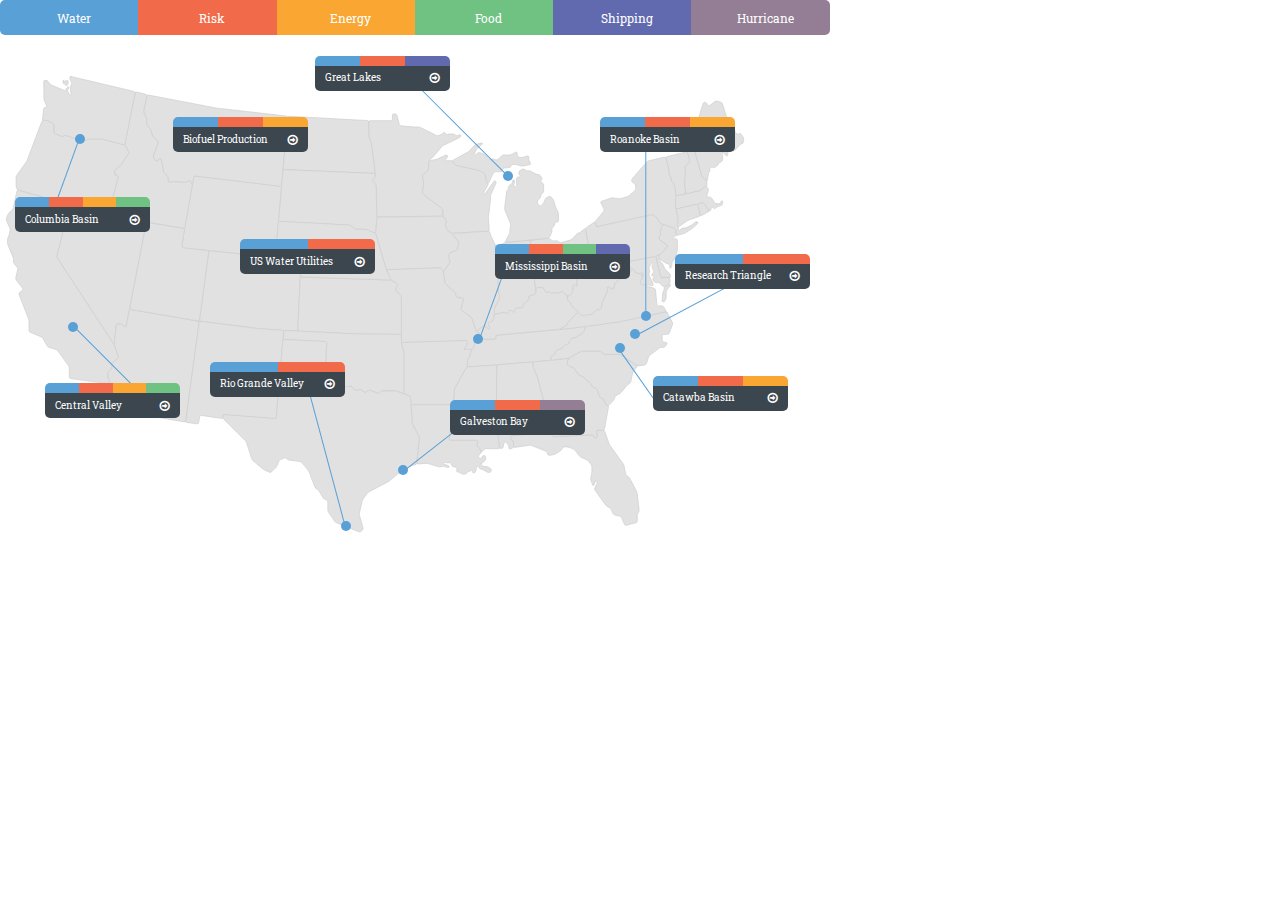
==== commit 423c9b44: "update with new area" ====
--- a/index.html
+++ b/index.html
@@ -176,7 +176,7 @@
                             </article>
                         </div>
 
-                        <div id="water-utilities" class="tooltip-wrapper">
+                        <div id="water-utilities" class="tooltip-wrapper full-map-hover">
                             <article class="map-tooltip">
                                 <div class="top">
                                     <div class="icon-container--blue icon-container">
@@ -485,6 +485,47 @@
                                     <a target="_parent" class="tooltip__link" href="https://sph.unc.edu/cefrm/center-on-environmental-financial-risk-roanoke-basin/">
                                         <p>
                                             Designing risk management tools to protect hydropower producers against drought involves an understanding of both hydrological risk and electricity price risk.
+                                        </p>
+                                        <i class="fa fa-arrow-circle-o-right" aria-hidden="true"></i>
+                                    </a>
+                                </div>
+                            </article>
+                        </div>
+
+                        <div id="biofuel-production" class="tooltip-wrapper full-map-hover">
+                            <article class="map-tooltip">
+                                <div class="top">
+                                    <div class="icon-container--blue icon-container">
+                                        <span class="icon-water icon">
+                                            <span class="path1"></span>
+                                            <span class="path2"></span>
+                                            <span class="path3"></span>
+                                        </span>
+                                    </div>
+                                    <div class="icon-container--red icon-container">
+                                        <span class="icon-risk icon">
+                                            <span class="path1"></span>
+                                            <span class="path2"></span>
+                                            <span class="path3"></span>
+                                            <span class="path4"></span>
+                                        </span>
+                                    </div>
+                                    <div class="icon-container--yellow icon-container">
+                                        <span class="icon-bolt icon">
+                                            <span class="path1"></span>
+                                            <span class="path2"></span>
+                                            <span class="path3"></span>
+                                        </span>
+                                    </div>
+                                </div>
+                                <h3 class="header">
+                                    Biofuel Production
+                                    <i class="fa fa-arrow-circle-o-down" aria-hidden="true"></i>
+                                </h3>
+                                <div class="content">
+                                    <a target="_parent" class="tooltip__link" href="#">
+                                        <p>
+                                            Biofuel production facilities experience financial risk as a result of variability in the availability/price of critical inputs, including water and solar insolation.
                                         </p>
                                         <i class="fa fa-arrow-circle-o-right" aria-hidden="true"></i>
                                     </a>
--- a/public/css/style.css
+++ b/public/css/style.css
@@ -366,11 +366,11 @@
       top: -84%; } }
 
 #water-utilities {
-  top: 28%;
+  top: 36%;
   left: 30%; }
 
 #rio-grande-valley {
-  top: 53%;
+  top: 62%;
   left: 26%; }
   @media (min-width: 768px) and (max-width: 992px) {
     #rio-grande-valley:after {
@@ -388,11 +388,11 @@
       top: 267%; } }
   @media (min-width: 1200px) {
     #rio-grande-valley:after {
-      width: 149%;
+      width: 112%;
       -webkit-transform: rotate(75deg);
               transform: rotate(75deg);
-      left: 19%;
-      top: 312%; } }
+      left: 40%;
+      top: 250%; } }
 
 #great-lakes {
   top: -3%;
@@ -579,6 +579,10 @@
               transform: rotate(90deg);
       left: -23%;
       top: 310%; } }
+
+#biofuel-production {
+  left: 21%;
+  top: 10%; }
 
 .legend {
   display: -webkit-box;
